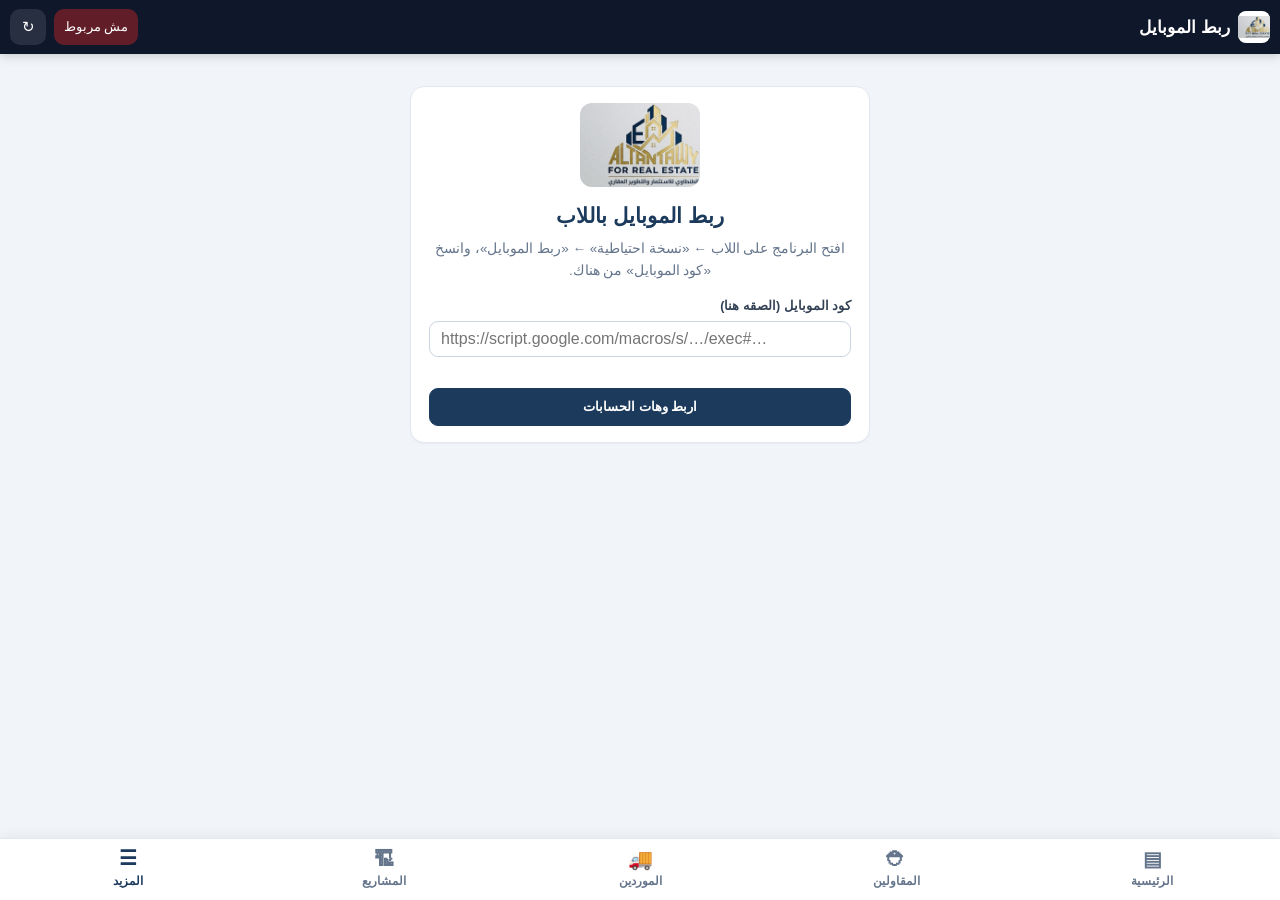
==== index.html @ 2adec04e "التقرير اليومي بيتبعت حتى لو برنامج الحسابات مقفول (تشغيل مخفي على اللاب) — الموبايل نفس الكود Co-Au" ====
<!DOCTYPE html>
<html lang="ar" dir="rtl">
<head>
<meta charset="utf-8">
<meta name="viewport" content="width=device-width, initial-scale=1, viewport-fit=cover">
<meta name="apple-mobile-web-app-capable" content="yes">
<meta name="mobile-web-app-capable" content="yes">
<meta name="apple-mobile-web-app-status-bar-style" content="black-translucent">
<meta name="apple-mobile-web-app-title" content="حسابات الطنطاوي">
<meta name="theme-color" content="#0F172A">
<link rel="manifest" href="manifest.json">
<link rel="apple-touch-icon" href="icon-180.png">
<link rel="icon" href="icon-192.png">
<title>حسابات الطنطاوي</title>
<style>
:root{
  --navy:#1B3A5C; --navy-2:#24507D; --gold:#C9A227; --gold-soft:#F5E9C0;
  --slate:#0F172A; --slate-2:#1E293B; --bg:#F1F5F9; --line:#E2E8F0;
  --ink:#0F172A; --mut:#64748B; --amber:#B45309; --amber-bg:#FEF3C7;
  --emer:#047857; --emer-bg:#D1FAE5; --blue:#1D4ED8; --blue-bg:#DBEAFE;
  --red:#B91C1C; --red-bg:#FEE2E2;
}
*{box-sizing:border-box}
html,body{margin:0;padding:0}
body{
  font-family:'Tajawal','Segoe UI',Tahoma,Arial,sans-serif;
  background:var(--bg); color:var(--ink); font-size:14px; line-height:1.6;
  -webkit-font-smoothing:antialiased;
}
button,input,select,textarea{font-family:inherit;font-size:inherit}
.num{direction:ltr; text-align:left; font-variant-numeric:tabular-nums; unicode-bidi:isolate}
.app{display:flex; min-height:100vh}

/* ---------- الشريط الجانبي ---------- */
.sidebar{background:var(--slate); color:#fff; width:250px; flex:0 0 250px; position:sticky; top:0; height:100vh; display:flex; flex-direction:column}
.side-head{display:flex; align-items:center; gap:11px; padding:16px 16px; border-bottom:1px solid var(--slate-2)}
.side-logo{width:46px;height:46px;object-fit:contain;background:#fff;border-radius:9px;padding:3px;flex:0 0 46px}
.side-name{font-weight:700;font-size:14.5px;line-height:1.3}
.side-sub{font-size:10.5px;color:#94A3B8}
.back-btn{display:none;align-items:center;gap:8px;margin:10px 12px 0;padding:8px 12px;border:1px solid #334155;
  background:var(--slate-2);color:#CBD5E1;border-radius:9px;cursor:pointer;font-family:inherit;font-size:13px;font-weight:600}
.back-btn:hover{background:#334155;color:#fff}
.nav{padding:10px 10px; overflow-y:auto; flex:1}
.nav a{display:flex;align-items:center;gap:10px;padding:9px 12px;margin-bottom:3px;color:#CBD5E1;text-decoration:none;border-radius:9px;font-size:13.5px;cursor:pointer;transition:.15s;border:none;background:none;width:100%;text-align:right}
.nav a:hover{background:var(--slate-2);color:#fff}
.nav a.on{background:var(--navy);color:#fff;font-weight:600;box-shadow:inset 3px 0 0 var(--gold)}
.nav .ico{width:19px;text-align:center;opacity:.9;font-size:15px}
.nav .badge{margin-inline-start:auto;background:#334155;color:#E2E8F0;border-radius:20px;padding:0 7px;font-size:11px;font-weight:600}
.side-foot{padding:10px 14px;border-top:1px solid var(--slate-2);font-size:11px;color:#64748B;display:flex;justify-content:space-between;align-items:center;gap:6px}
.dot{width:7px;height:7px;border-radius:50%;background:#22C55E;display:inline-block}

/* ---------- المحتوى ---------- */
.main{flex:1; min-width:0; padding:20px 24px 60px}
.topbar{display:flex;align-items:center;gap:12px;margin-bottom:18px;flex-wrap:wrap}
h1.page{font-size:22px;font-weight:800;color:var(--navy);margin:0}
.sub{color:var(--mut);font-size:12.5px;margin:2px 0 0}
.spacer{flex:1}

.btn{border:1px solid var(--line);background:#fff;color:var(--ink);border-radius:9px;padding:8px 14px;cursor:pointer;font-weight:600;font-size:13px;transition:.15s;display:inline-flex;align-items:center;gap:6px;white-space:nowrap}
.btn:hover{border-color:#CBD5E1;background:#F8FAFC}
.btn.gold{background:var(--gold);border-color:var(--gold);color:#3F2E00}
.btn.gold:hover{background:#B8931F}
.btn.navy{background:var(--navy);border-color:var(--navy);color:#fff}
.btn.navy:hover{background:#16304C}
.btn.ghost{background:transparent;border-color:transparent;color:var(--mut);padding:6px 9px}
.btn.ghost:hover{background:#E2E8F0;color:var(--ink)}
.btn.sm{padding:5px 10px;font-size:12px;border-radius:8px}
.btn.danger{color:var(--red);border-color:#FCA5A5}
.btn.danger:hover{background:var(--red-bg)}

.card{background:#fff;border:1px solid var(--line);border-radius:14px;box-shadow:0 1px 2px rgba(15,23,42,.04)}
.card.pad{padding:16px 18px}
.card-h{display:flex;align-items:center;gap:10px;padding:13px 18px;border-bottom:1px solid var(--line);flex-wrap:wrap}
.card-t{font-weight:700;color:var(--navy);font-size:14.5px}

.kpis{display:grid;grid-template-columns:repeat(auto-fit,minmax(210px,1fr));gap:14px;margin-bottom:18px}
.kpi{background:#fff;border:1px solid var(--line);border-radius:14px;padding:15px 17px;position:relative;overflow:hidden}
.kpi:after{content:"";position:absolute;inset-inline-start:0;top:0;bottom:0;width:4px;background:var(--gold)}
.kpi.amber:after{background:#D97706}.kpi.emer:after{background:#059669}.kpi.blue:after{background:#2563EB}.kpi.navy:after{background:var(--navy)}
.kpi .lbl{font-size:12px;color:var(--mut);font-weight:600;margin-bottom:4px}
.kpi .val{font-size:24px;font-weight:800;color:var(--navy);letter-spacing:-.4px}
.kpi .hint{font-size:11.5px;color:var(--mut);margin-top:3px}
.cur{font-size:13px;font-weight:600;color:var(--mut);margin-inline-start:3px}

table{width:100%;border-collapse:collapse}
thead th{background:var(--navy);color:#fff;padding:10px 12px;text-align:right;font-size:12.5px;font-weight:600;white-space:nowrap;position:sticky;top:0;z-index:2}
thead th.num{text-align:left}
tbody td{padding:9px 12px;border-top:1px solid var(--line);font-size:13px;vertical-align:middle}
tbody tr:nth-child(even){background:#F8FAFC}
tbody tr:hover{background:#F1F5F9}
tbody tr.clk{cursor:pointer}
.tbl-wrap{overflow:auto;border-radius:0 0 14px 14px;max-height:70vh}
tfoot td{padding:10px 12px;border-top:2px solid var(--navy);font-weight:800;background:#F8FAFC;font-size:13.5px}

.chip{display:inline-flex;align-items:center;gap:4px;border-radius:20px;padding:2px 10px;font-size:11.5px;font-weight:700;white-space:nowrap}
.chip.amber{background:var(--amber-bg);color:var(--amber)}
.chip.emer{background:var(--emer-bg);color:var(--emer)}
.chip.blue{background:var(--blue-bg);color:var(--blue)}
.chip.red{background:var(--red-bg);color:var(--red)}
.chip.gray{background:#F1F5F9;color:var(--mut)}
.chip.gold{background:var(--gold-soft);color:#7A5C00}

.search{position:relative;flex:0 0 300px;max-width:100%}
.search input{width:100%;border:1px solid var(--line);border-radius:10px;padding:9px 36px 9px 12px;background:#fff}
.search:before{content:"⌕";position:absolute;inset-inline-start:12px;top:6px;font-size:18px;color:var(--mut)}
input,select,textarea{border:1px solid #CBD5E1;border-radius:9px;padding:8px 11px;background:#fff;width:100%;outline:none;transition:.15s}
input:focus,select:focus,textarea:focus{border-color:var(--gold);box-shadow:0 0 0 3px rgba(201,162,39,.18)}
label{display:block;font-size:12.5px;font-weight:600;color:#334155;margin-bottom:5px}
.f{margin-bottom:13px}
.money{font-size:17px;font-weight:700;text-align:left;direction:ltr;padding:10px 12px}
.grid2{display:grid;grid-template-columns:1fr 1fr;gap:12px}
.grid3{display:grid;grid-template-columns:1fr 1fr 1fr;gap:12px}

/* ---------- كارت الطرف ---------- */
.party-head{display:flex;align-items:flex-start;gap:16px;flex-wrap:wrap;margin-bottom:16px}
.avatar{width:56px;height:56px;border-radius:14px;background:linear-gradient(135deg,var(--navy),var(--navy-2));color:#fff;display:flex;align-items:center;justify-content:center;font-size:21px;font-weight:800;flex:0 0 56px}
.accs{display:grid;grid-template-columns:repeat(auto-fill,minmax(255px,1fr));gap:12px;margin-bottom:18px}
.acc{background:#fff;border:1px solid var(--line);border-radius:13px;padding:13px 15px;cursor:pointer;transition:.15s;position:relative}
.acc:hover{border-color:var(--gold);box-shadow:0 3px 10px rgba(15,23,42,.07)}
.acc.on{border-color:var(--navy);box-shadow:0 0 0 2px rgba(27,58,92,.13)}
.acc .an{font-weight:700;color:var(--navy);font-size:13.5px;margin-bottom:3px}
.acc .am{font-size:11.5px;color:var(--mut);margin-bottom:9px}
.acc .row{display:flex;justify-content:space-between;font-size:12px;margin-bottom:2px}
.acc .row b{font-weight:700}
.bar{height:6px;background:#E2E8F0;border-radius:4px;overflow:hidden;margin-top:9px}
.bar>i{display:block;height:100%;background:linear-gradient(90deg,var(--gold),#E0BC4A)}
.bar.done>i{background:linear-gradient(90deg,#059669,#34D399)}
.bar.prog>i{background:linear-gradient(90deg,#1D4ED8,#60A5FA)}
.bar.over>i{background:linear-gradient(90deg,#DC2626,#F87171)}

.tabs{display:flex;gap:4px;border-bottom:2px solid var(--line);margin-bottom:14px;flex-wrap:wrap}
.tabs button{border:none;background:none;padding:9px 15px;cursor:pointer;font-weight:600;font-size:13px;color:var(--mut);border-bottom:3px solid transparent;margin-bottom:-2px;border-radius:8px 8px 0 0}
.tabs button:hover{background:#F1F5F9;color:var(--ink)}
.tabs button.on{color:var(--navy);border-bottom-color:var(--gold);background:#fff}

.empty{text-align:center;padding:44px 20px;color:var(--mut)}
.empty .big{font-size:36px;opacity:.35;margin-bottom:8px}

/* ---------- المودال ---------- */
.ov{position:fixed;inset:0;background:rgba(15,23,42,.55);display:flex;align-items:flex-start;justify-content:center;padding:36px 16px;z-index:80;overflow-y:auto;backdrop-filter:blur(2px)}
.modal{background:#fff;border-radius:16px;width:100%;max-width:560px;box-shadow:0 22px 50px rgba(0,0,0,.28);animation:pop .16s ease-out}
.modal.wide{max-width:880px}
@keyframes pop{from{transform:translateY(-10px);opacity:0}to{transform:none;opacity:1}}
.modal-h{display:flex;align-items:center;gap:10px;padding:15px 20px;border-bottom:2px solid var(--gold)}
.modal-h .t{font-weight:800;color:var(--navy);font-size:16px;flex:1}
.modal-b{padding:18px 20px;max-height:66vh;overflow-y:auto}
.modal-f{display:flex;gap:9px;justify-content:flex-start;padding:13px 20px;border-top:1px solid var(--line);background:#F8FAFC;border-radius:0 0 16px 16px}
.x{border:none;background:#F1F5F9;width:30px;height:30px;border-radius:8px;cursor:pointer;font-size:16px;color:var(--mut);line-height:1}
.x:hover{background:#E2E8F0;color:var(--ink)}

.calc-box{background:#F8FAFC;border:1px dashed #CBD5E1;border-radius:10px;padding:11px 14px;margin-top:10px;font-size:13px}
.calc-box .ln{display:flex;justify-content:space-between;padding:3px 0}
.calc-box .ln.tot{border-top:1px solid #CBD5E1;margin-top:5px;padding-top:7px;font-weight:800;color:var(--navy);font-size:15px}

.toast{position:fixed;bottom:22px;inset-inline-start:22px;background:var(--slate);color:#fff;padding:11px 18px;border-radius:11px;box-shadow:0 8px 24px rgba(0,0,0,.28);z-index:99;font-size:13.5px;font-weight:600;display:flex;align-items:center;gap:9px;animation:pop .18s}
.toast.ok{background:#065F46}.toast.err{background:#991B1B}

.note{background:#FFFBEB;border:1px solid #FDE68A;border-radius:10px;padding:9px 13px;font-size:12.5px;color:#78350F;margin-bottom:12px}
.hint-k{font-size:11.5px;color:var(--mut);margin-top:4px}
kbd{background:#F1F5F9;border:1px solid #CBD5E1;border-bottom-width:2px;border-radius:5px;padding:1px 5px;font-size:11px;font-family:inherit;color:#334155}


/* ---------- إضافات ---------- */
.nav .badge.red{background:#B91C1C;color:#fff}
.kpi.gold:after{background:var(--gold)}
.alert{display:flex;gap:9px;align-items:flex-start;padding:8px 11px;border-radius:9px;margin-bottom:5px;cursor:pointer;font-size:13px;border-inline-start:3px solid transparent;transition:.15s}
.alert:hover{background:#F1F5F9}
.alert.red{background:#FEF2F2;border-color:#DC2626;color:#7F1D1D}
.alert.amber{background:#FFFBEB;border-color:#D97706;color:#78350F}
.alert.blue{background:#EFF6FF;border-color:#2563EB;color:#1E3A8A}
.mini-l{font-size:11.5px;color:var(--mut);font-weight:600}
.mini-v{font-size:18px;font-weight:800}
.res{display:flex;gap:10px;align-items:center;padding:9px 11px;border-radius:9px;cursor:pointer;border:1px solid transparent}
.res:hover,.res.on{background:#F1F5F9;border-color:var(--line)}
.res .t{flex:1;min-width:0}
.res .t b{display:block;color:var(--navy)}
.res .t span{font-size:11.5px;color:var(--mut)}



/* ---------- شاشة القفل ---------- */
.lock{position:fixed;inset:0;background:linear-gradient(135deg,#0F172A,#1B3A5C);display:flex;align-items:center;justify-content:center;z-index:200;padding:20px}
.lock-box{background:#fff;border-radius:18px;padding:34px 38px;width:100%;max-width:380px;text-align:center;box-shadow:0 20px 50px rgba(0,0,0,.4)}
.lock-box img{width:84px;margin-bottom:14px}
.lock-box h2{margin:0 0 4px;font-size:18px;color:var(--navy)}
.lock-box p{margin:0 0 18px;font-size:12.5px;color:var(--mut)}
.lock-box input{text-align:center;font-size:18px;letter-spacing:3px;padding:11px}
.lock-err{color:var(--red);font-size:12.5px;margin-top:9px;min-height:18px;font-weight:600}
.crash{position:fixed;inset-inline:16px;bottom:16px;background:#7F1D1D;color:#fff;border-radius:12px;padding:13px 17px;z-index:150;font-size:13px;box-shadow:0 8px 24px rgba(0,0,0,.3)}
.crash button{margin-inline-start:10px;background:#fff;color:#7F1D1D;border:none;border-radius:8px;padding:5px 13px;font-weight:700;cursor:pointer;font-family:inherit}
.proj-card{background:#fff;border:1px solid var(--line);border-radius:14px;padding:15px 17px}
.proj-card .h{display:flex;align-items:center;gap:9px;margin-bottom:11px}
.proj-card .h b{font-size:15px;color:var(--navy)}
.proj-row{display:flex;justify-content:space-between;font-size:12.5px;padding:3px 0;border-bottom:1px dashed #E2E8F0}
.proj-row:last-child{border:none}


/* ---------- التحديد المتعدد وقائمة الزر الأيمن ---------- */
tbody tr.selrow,tbody tr.selrow:nth-child(even){background:#DBEAFE !important}
tbody tr.selrow td{border-top-color:#93C5FD}
tbody tr.selrow td:first-child{box-shadow:inset 3px 0 0 #1D4ED8 !important}
tbody tr.selectable{cursor:default;user-select:none}
.selbar{position:sticky;top:62px;z-index:19;display:flex;align-items:center;gap:12px;flex-wrap:wrap;
  background:#1D4ED8;color:#fff;padding:9px 18px;font-size:13px;font-weight:600;
  box-shadow:0 2px 8px rgba(29,78,216,.25)}
.selbar b{font-size:15px}
.selbar .btn{background:rgba(255,255,255,.15);border-color:rgba(255,255,255,.3);color:#fff}
.selbar .btn:hover{background:rgba(255,255,255,.28)}
.selbar .btn.danger{background:#fff;color:#B91C1C;border-color:#fff}
.ctx{position:fixed;z-index:300;background:#fff;border:1px solid var(--line);border-radius:11px;
  box-shadow:0 12px 34px rgba(15,23,42,.22);padding:5px;min-width:230px;overflow:hidden}
.ctx .ctx-h{padding:7px 12px;font-size:11.5px;color:var(--mut);font-weight:700;border-bottom:1px solid var(--line);margin-bottom:4px}
.ctx button{display:flex;align-items:center;gap:9px;width:100%;border:none;background:none;text-align:right;
  padding:8px 12px;border-radius:8px;cursor:pointer;font-family:inherit;font-size:13px;color:var(--ink)}
.ctx button:hover{background:#F1F5F9}
.ctx button.danger{color:var(--red)}
.ctx button.danger:hover{background:var(--red-bg)}
.ctx button:disabled{opacity:.35;cursor:default}
.ctx button:disabled:hover{background:none}
.ctx .sep{height:1px;background:var(--line);margin:4px 0}
.ctx .k{margin-inline-start:auto;font-size:11px;color:var(--mut)}

/* ---------- تمييز السداد ---------- */
.chip.pay{background:#047857;color:#fff;font-weight:800;letter-spacing:.3px;padding:2px 11px;box-shadow:0 1px 2px rgba(4,120,87,.3)}
.chip.pay:before{content:"●";font-size:8px;margin-inline-end:2px;opacity:.8}
.chip.adv{background:#B45309;color:#fff;font-weight:800;padding:2px 11px}
.chip.late{background:#1D4ED8;color:#fff;font-weight:800;padding:2px 11px}
.chip.nodate{background:#F1F5F9;color:#94A3B8;font-weight:600;border:1px dashed #CBD5E1}
tbody tr.payrow,tbody tr.payrow:nth-child(even){background:#F0FDF4}
tbody tr.inrow,tbody tr.inrow:nth-child(even){background:#ECFDF5}
tbody tr.inrow td:first-child{box-shadow:inset 3px 0 0 #059669}
tbody tr.payrow:hover{background:#DCFCE7}
tbody tr.payrow td{border-top-color:#BBF7D0}
tbody tr.payrow td:first-child{box-shadow:inset 3px 0 0 #047857}
tbody tr.payrow .paid-cell{color:#047857;font-weight:800;font-size:13.5px}
tbody tr.basisrow,tbody tr.basisrow:nth-child(even){background:#FAFAF9}
tbody tr.basisrow td:first-child{box-shadow:inset 3px 0 0 var(--gold)}
tbody tr.adjrow,tbody tr.adjrow:nth-child(even){background:#EFF6FF;font-style:italic}


/* شريط آخر الحركات فوق الدفتر */
.last-bar{display:flex;gap:0;align-items:stretch;flex-wrap:wrap;background:#F8FAFC;border-bottom:1px solid var(--line);padding:0 8px}
.last-cell{padding:10px 14px;border-inline-end:1px solid var(--line);min-width:160px}
.last-cell:last-of-type{border-inline-end:none}
.last-cell.paid{background:#F0FDF4}
.last-l{font-size:11px;color:var(--mut);font-weight:700;margin-bottom:2px}
.last-v{font-size:13.5px;color:var(--ink)}
.last-d{font-size:11px;color:var(--mut);margin-top:2px}

/* شريط الإجمالي الثابت فوق */
.acc-sticky{position:sticky;top:0;z-index:20;background:#F8FAFC;border-bottom:1px solid var(--line);
  box-shadow:0 2px 8px rgba(15,23,42,.06)}

/* الاستيراد */
.imp-tabs{display:flex;gap:4px;margin-bottom:12px}
.imp-tabs button{flex:1;border:1px solid var(--line);background:#fff;border-radius:9px;padding:9px;cursor:pointer;font-weight:600;font-size:13px}
.imp-tabs button.on{background:var(--navy);color:#fff;border-color:var(--navy)}
#impPaste{font-family:monospace;font-size:12px;direction:ltr;text-align:left;min-height:150px}
.imp-prev{max-height:250px;overflow:auto;border:1px solid var(--line);border-radius:10px;margin-top:10px}
.imp-prev table{font-size:12px}
.imp-prev td,.imp-prev th{padding:5px 8px}
.map-row{display:grid;grid-template-columns:1fr 1fr;gap:8px;align-items:center;margin-bottom:6px;font-size:12.5px}

/* ---------- سند الصرف ---------- */
.voucher{border:2px solid var(--navy);border-radius:10px;padding:16px 18px}
.v-tbl{margin-bottom:12px}
.v-tbl td{border:1px solid var(--line);padding:8px 11px;font-size:13.5px}
.v-l{width:105px;background:#F8FAFC;font-weight:700;color:var(--navy);white-space:nowrap}
.v-amt{display:inline-block;background:var(--gold-soft);border:1px solid var(--gold);border-radius:7px;padding:3px 14px;font-size:20px;font-weight:800;color:#3F2E00}
.v-bal{display:flex;justify-content:space-between;gap:12px;flex-wrap:wrap;background:#F8FAFC;border:1px solid var(--line);border-radius:8px;padding:8px 13px;font-size:12.5px;color:#334155}
.cutline{border-top:2px dashed #94A3B8;margin-top:22px;padding-top:6px;text-align:center;font-size:10.5px;color:#94A3B8}

/* ---------- الطباعة ---------- */
.letterhead{display:flex;align-items:center;gap:16px;border-bottom:2px solid var(--gold);padding-bottom:14px;margin-bottom:20px}
.lh-logo{width:88px;height:auto;object-fit:contain}
.lh-ar{font-weight:800;font-size:18px;color:var(--navy);line-height:1.35}
.lh-en{font-size:10px;color:#94A3B8;letter-spacing:.04em;margin-top:3px}
.doc-title{display:flex;justify-content:space-between;align-items:center;background:var(--navy);color:#fff;border-radius:8px;padding:10px 16px;margin-bottom:18px;font-weight:700}
.doc-ref{font-size:11px;opacity:.85;font-weight:400}
.sign-row{display:grid;grid-template-columns:1fr 1fr;gap:34px;margin-top:46px;break-inside:avoid}
.sign-line{border-top:1px solid #94A3B8;padding-top:8px;color:#64748B;font-size:13px;text-align:center}
.doc-footer{text-align:center;font-size:10.5px;color:#94A3B8;margin-top:26px}
/* ===== مقاسات الطباعة — جداول البيانات في كل التقارير (#printArea table.pt) =====
   pt = جدول بيانات (ليه عناوين أعمدة). السندات والمستخلصات (جداول من غير عناوين) فاضلة بمقاسها. */
#printArea table.pt{width:100%;max-width:100%;border-collapse:collapse;font-size:10.5px}
#printArea table.pt thead th{position:static;padding:5px 6px;font-size:10px;line-height:1.35;white-space:normal;vertical-align:bottom}
#printArea table.pt tbody td{padding:4px 6px;font-size:10.5px;line-height:1.45;vertical-align:top}
#printArea table.pt tfoot td{padding:5px 6px;font-size:11px}
#printArea table.pt td,#printArea table.pt th{overflow-wrap:break-word}
#printArea .num,#printArea td.dt{white-space:nowrap}
#printArea table.pt .chip{font-size:9.5px;padding:1px 7px}
#printArea table.pt tbody tr.payrow .paid-cell{font-size:11px}
/* التوقيعات والسطر الأخير مايتفصلوش لوحدهم في صفحة فاضية */
#printArea .sign-row,#printArea .keepnext{break-after:avoid}
#printArea .doc-footer{break-before:avoid}
/* لو الجدول لسه أعرض من الورقة — البرنامج بيزوّد الدرجة لوحده (fitPrint) */
#printArea table.pf1 thead th{font-size:9.5px;padding:4px 4px}
#printArea table.pf1 tbody td,#printArea table.pf1 tfoot td{font-size:9.5px;padding:3px 4px}
#printArea table.pf2 thead th{font-size:8.5px;padding:3px 3px}
#printArea table.pf2 tbody td,#printArea table.pf2 tfoot td{font-size:8.5px;padding:3px 3px}
#printArea table.pf2 .chip{font-size:8px;padding:0 5px}
#printArea table.pf3 thead th{font-size:7.5px;padding:2px 2px}
#printArea table.pf3 tbody td,#printArea table.pf3 tfoot td{font-size:7.5px;padding:2px 2px}
#printArea table.pf3 .chip{font-size:7px;padding:0 4px}
#printArea table.pf4 .num,#printArea table.pf4 td.dt{white-space:normal}
/* القاعدة: كل مشروع لوحده — عنوان المشروع وإجماليه جوه الجداول */
tr.projhead td{background:#EEF2F7;color:var(--navy);font-weight:800;font-size:13px;border-top:2px solid var(--gold);padding-top:9px;padding-bottom:9px}
tr.projhead td .pc{font-weight:500;font-size:11.5px;color:var(--mut);margin-inline-start:8px}
tr.projsub td{background:#F8FAFC;font-weight:800;border-top:1px solid #94A3B8;color:var(--navy)}
tr.projsub td:first-child{color:var(--mut);font-weight:700}
tfoot tr.projgrand td{background:#FFFBEB;border-top:3px double var(--navy);font-size:14px}
.projsum td.pn{font-weight:800;color:var(--navy)}
@media print{tr.projhead td,tr.projsub td,tfoot tr.projgrand td{-webkit-print-color-adjust:exact;print-color-adjust:exact}}
@keyframes flashrow{0%,45%{background:#FDE68A}100%{background:transparent}}
tr.flashrow td{animation:flashrow 2.4s ease-out}
#acHint{position:fixed;z-index:120;background:var(--slate);color:#E2E8F0;border-radius:8px;padding:4px 10px;font-size:12.5px;
  box-shadow:0 6px 18px rgba(15,23,42,.28);white-space:nowrap;overflow:hidden;text-overflow:ellipsis;cursor:pointer;direction:rtl;line-height:1.7}
#acHint kbd{background:#334155;border-color:#475569;color:#fff;margin-inline-end:6px;font-size:10.5px}
#acHint .t{opacity:.75}
#acHint b{color:#F5D77A;font-weight:700}
#acHint[hidden]{display:none}
@media print{#acHint{display:none !important}}
/* صفحة الطرف على اللاب: الجزء اللي فوق ثابت والسكرول في الدفتر بس */
.pin-name{display:none}
@media (min-width:901px){
  body.party-pin #view > .topbar{position:sticky;top:0;z-index:32;background:var(--bg);margin:-20px -24px 12px;padding:10px 24px;
    box-shadow:0 1px 0 var(--line)}
  body.party-pin.pin-scrolled #view > .topbar{box-shadow:0 4px 12px rgba(15,23,42,.10)}
  body.party-pin.pin-scrolled .pin-name{display:inline-flex;align-items:center;gap:8px;font-size:15px;color:var(--navy);margin-inline-start:6px}
  .pin-bal{font-size:12.5px;font-weight:700;color:var(--mut);background:#fff;border:1px solid var(--line);border-radius:20px;padding:1px 10px}
  body.party-pin #view > .accs{position:sticky;top:var(--pinA,56px);z-index:31;background:var(--bg);display:flex;flex-wrap:nowrap;
    overflow-x:auto;gap:10px;padding:4px 2px 10px;margin:0;scrollbar-width:thin}
  body.party-pin #view > .accs > .acc{flex:0 0 235px;padding:8px 12px}
  body.party-pin #view > .accs > .acc .an{font-size:13px;margin-bottom:1px;white-space:nowrap;overflow:hidden;text-overflow:ellipsis}
  body.party-pin #view > .accs > .acc .am{margin-bottom:3px;font-size:11px;white-space:nowrap;overflow:hidden;text-overflow:ellipsis}
  body.party-pin #view > .accs > .acc .row:not(.rrem){display:none}
  body.party-pin #view > .accs > .acc .bar{margin-top:5px;height:4px}
  body.party-pin.pin-scrolled #view > .accs{box-shadow:0 6px 10px -8px rgba(15,23,42,.25)}
  body.party-pin .pin-cardh{position:sticky;top:var(--pinB,180px);z-index:30;background:#fff;border-radius:14px 14px 0 0;
    flex-wrap:nowrap;overflow-x:auto;padding:8px 14px;gap:6px;scrollbar-width:thin}
  body.party-pin .pin-cardh > *{flex:none}
  body.party-pin .pin-cardh .btn.sm{padding:4px 9px;font-size:11.5px}
  body.party-pin .pin-cardh .card-t{white-space:nowrap}
  body.party-pin.pin-scrolled .pin-cardh{border-radius:0;box-shadow:0 1px 0 var(--line)}
  body.party-pin .acc-sticky{top:var(--pinC,240px);z-index:29;padding:7px 18px !important;gap:18px !important}
  body.party-pin .acc-sticky .mini-v{font-size:16px}
  body.party-pin .acc-sticky .mini-l{font-size:11px}
  body.party-pin .selbar{top:var(--pinC,240px);z-index:29}
  body.party-pin .tbl-wrap.ldg{max-height:none;overflow:visible}
  body.party-pin .tbl-wrap.ldg thead th{top:var(--pinD,300px);z-index:28}
  body.party-pin #view .tbl-wrap.ldg tbody tr{scroll-margin-top:calc(var(--pinE,340px) + 8px);scroll-margin-bottom:12px}
}
#printArea{display:none}
/* وضع الطباعة: بنخفي البرنامج ونظهر الورقة بنفسنا — مش مستنيين المتصفح يفعّل ستايل الطباعة.
   ده اللي بيخلي حفظ PDF في نسخة الويندوز يطلع التقرير مش شاشة البرنامج. */
body.printing .app{display:none !important}
body.printing #printArea{display:block !important;padding:0;background:#fff}
body.printing{background:#fff}
body.printing #modalRoot,body.printing #ctxRoot,body.printing #toastRoot,body.printing .no-print{display:none !important}
@page{size:A4;margin:13mm}
@media print{
  .no-print{display:none !important}
  body{background:#fff}
  .app{display:none !important}
  #printArea{display:block !important;padding:0}
  thead th{background:var(--navy) !important;-webkit-print-color-adjust:exact;print-color-adjust:exact}
  tbody tr:nth-child(even){background:#F8FAFC !important;-webkit-print-color-adjust:exact;print-color-adjust:exact}
  .doc-title,.chip,.kpi:after,.v-amt,.v-l,.voucher,tr.payrow,tr.payrow td,.chip.pay{-webkit-print-color-adjust:exact;print-color-adjust:exact}
  tbody tr.payrow,tbody tr.payrow td{background:#F0FDF4 !important}
  .acc-sticky{position:static !important;box-shadow:none !important}
  tr,.avoid-break{break-inside:avoid}
  thead{display:table-header-group}
  tfoot{display:table-row-group}
  table{break-before:auto}
  h1,h2,h3,.doc-title{break-after:avoid}
  .tbl-wrap{max-height:none;overflow:visible}
}
@media(max-width:900px){
  .app{flex-direction:column}
  .sidebar{width:100%;flex:none;height:auto;position:static}
  .nav{display:flex;flex-wrap:wrap;gap:4px}
  .nav a{width:auto}
  .main{padding:16px 14px 50px}
  .grid2,.grid3{grid-template-columns:1fr}
}
/* ================= نسخة الموبايل — الشكل ================= */
:root{ --tabh:62px; --barh:54px; --safeT:env(safe-area-inset-top,0px); --safeB:env(safe-area-inset-bottom,0px) }
html,body{background:var(--bg);-webkit-text-size-adjust:100%;overscroll-behavior-y:none}
body{padding-top:calc(var(--barh) + var(--safeT));padding-bottom:calc(var(--tabh) + var(--safeB))}
.app{display:block;min-height:auto}
.sidebar{display:none !important}
.main{padding:12px 12px 24px !important}
input,select,textarea{font-size:16px !important}          /* آيفون بيعمل زووم لو الخط أصغر من 16 */
.btn{min-height:38px}
.mob-hide{display:none !important}

/* الشريط اللي فوق */
.mbar{position:fixed;top:0;inset-inline:0;z-index:60;background:var(--slate);color:#fff;
  padding:var(--safeT) 10px 0;height:calc(var(--barh) + var(--safeT));display:flex;align-items:center;gap:8px;
  box-shadow:0 2px 10px rgba(0,0,0,.18)}
.mbar .mt{flex:1;min-width:0;font-weight:800;font-size:16.5px;white-space:nowrap;overflow:hidden;text-overflow:ellipsis}
.mbar button{background:rgba(255,255,255,.1);border:0;color:#fff;border-radius:10px;height:36px;min-width:36px;padding:0 10px;font:inherit;font-size:15px}
.mbar img{width:32px;height:32px;border-radius:8px;background:#fff;object-fit:contain}
.mpill{font-size:12.5px !important;font-weight:700}
.mpill.ok{background:rgba(16,185,129,.22) !important}
.mpill.wait{background:rgba(201,162,39,.35) !important}
.mpill.err{background:rgba(220,38,38,.4) !important}

/* التبويب اللي تحت */
.mtabs{position:fixed;bottom:0;inset-inline:0;z-index:60;background:#fff;border-top:1px solid var(--line);
  display:flex;height:calc(var(--tabh) + var(--safeB));padding-bottom:var(--safeB);box-shadow:0 -2px 12px rgba(15,23,42,.06)}
.mtabs a{flex:1;display:flex;flex-direction:column;align-items:center;justify-content:center;gap:3px;color:var(--mut);
  font-size:11.5px;font-weight:700;text-decoration:none;-webkit-tap-highlight-color:transparent}
.mtabs a .i{font-size:20px;line-height:1}
.mtabs a.on{color:var(--navy)}
.mtabs a.on .i{transform:translateY(-1px)}

/* درج «المزيد» */
.mdrawer{position:fixed;inset:0;z-index:80;background:rgba(15,23,42,.5);display:flex;align-items:flex-end}
.mdrawer .sh{background:#fff;width:100%;border-radius:18px 18px 0 0;max-height:82vh;overflow:auto;padding:8px 12px calc(14px + var(--safeB))}
.mdrawer .grab{width:44px;height:5px;border-radius:3px;background:#CBD5E1;margin:4px auto 10px}
.mdrawer h4{margin:10px 4px 6px;font-size:12.5px;color:var(--mut)}
.mdrawer .g{display:grid;grid-template-columns:repeat(3,1fr);gap:8px}
.mdrawer .g a{display:flex;flex-direction:column;align-items:center;gap:6px;padding:12px 4px;border:1px solid var(--line);
  border-radius:12px;font-size:12.5px;font-weight:700;color:var(--ink);text-align:center;text-decoration:none;background:#F8FAFC}
.mdrawer .g a .i{font-size:22px}

/* النوافذ: تطلع من تحت وتاخد العرض كله */
.ov{align-items:flex-end !important;padding:0 !important}
.modal,.modal.wide{max-width:none !important;width:100% !important;border-radius:18px 18px 0 0 !important;
  max-height:92vh;display:flex;flex-direction:column;margin:0 !important}
.modal-b{overflow:auto;-webkit-overflow-scrolling:touch}
.modal-f{padding-bottom:calc(12px + var(--safeB)) !important;flex-wrap:wrap}
.main .grid2,.main .grid3{grid-template-columns:minmax(0,1fr) !important;gap:12px}
.modal .grid2,.modal .grid3{grid-template-columns:minmax(0,1fr) minmax(0,1fr) !important;gap:10px}
.main > *{max-width:100%}
.tbl-wrap:not(:has(table.mcards)){overflow-x:auto !important}
.toast{bottom:calc(var(--tabh) + var(--safeB) + 12px) !important;max-width:calc(100vw - 24px)}
.kpis{grid-template-columns:1fr 1fr !important;gap:10px}
.kpi .val{font-size:18px !important}

/* الجداول العريضة بتتحول لكروت */
table.mcards thead{display:none}
table.mcards,table.mcards tbody,table.mcards tfoot{display:block;width:100%}
table.mcards tr{display:block;background:#fff;border:1px solid var(--line);border-radius:12px;margin:0 0 8px;padding:6px 10px}
table.mcards td{display:flex;justify-content:space-between;align-items:center;gap:10px;border:0 !important;padding:5px 0 !important;
  text-align:start !important;min-height:0;white-space:normal !important}
table.mcards td:empty{display:none}
table.mcards td[data-label]::before{content:attr(data-label);color:var(--mut);font-size:12px;font-weight:600;flex:0 0 auto;max-width:45%}
table.mcards td:first-child{font-weight:800;font-size:14.5px}
table.mcards td:first-child::before{display:none}
table.mcards tfoot tr{background:#F8FAFC;border-color:#CBD5E1}
.tbl-wrap{max-height:none !important;overflow:visible !important}
.tbl-wrap:has(table.mcards){background:transparent;border:0}
.card:has(> .tbl-wrap > table.mcards){background:transparent;border:0;box-shadow:none}

/* سداد لسه على الموبايل */
tr.mob-pending,table.mcards tr.mob-pending{background:#FFFBEB !important;border-color:#FCD34D !important}
tr.mob-pending td:first-child::after{content:' ⏳';font-size:12px}
.mban{background:#FFFBEB;border:1px solid #FCD34D;color:#78350F;border-radius:12px;padding:10px 12px;margin:0 0 12px;font-size:13.5px;font-weight:600}
.mban.err{background:#FEF2F2;border-color:#FCA5A5;color:#7F1D1D}
.mban button{margin-inline-start:8px}

/* شاشة الربط والمزامنة */
.msync .row{display:flex;justify-content:space-between;gap:10px;padding:9px 0;border-bottom:1px solid var(--line);font-size:14px}
.msync .row:last-child{border-bottom:0}
.msync .row b{font-weight:800}
.msetup{max-width:460px;margin:20px auto}
.msetup img{display:block;width:120px;margin:0 auto 12px;border-radius:12px}

/* الطباعة: من غير الشريطين */
@media print{ .mbar,.mtabs,.mdrawer{display:none !important} body{padding:0 !important} }

</style>
</head>
<body>
<div class="app">
  <aside class="sidebar no-print">
    <div class="side-head">
      <img class="side-logo" id="sideLogo" alt="شعار الشركة">
      <div>
        <div class="side-name">شركة الطنطاوي</div>
        <div class="side-sub">للاستثمار العقاري والمقاولات</div>
      </div>
    </div>
    <button id="backBtn" class="back-btn" onclick="goBackNav()" title="رجوع للشاشة اللي قبلها — زرار الماوس أو Alt+←">
      <span style="font-size:16px">→</span><span>رجوع</span></button>
    <nav class="nav" id="nav"></nav>
    <div class="side-foot">
      <span><span class="dot"></span> <span id="saveState">محفوظ</span></span>
      <button class="btn sm" style="padding:3px 9px;font-size:11px" onclick="manualSave()" title="Ctrl+S">حفظ الآن</button>
    </div>
    <div class="side-foot" style="border-top:none;padding-top:0">
      <span id="autoState">النسخة التلقائية كل 5 دقائق</span><span id="storeMode"></span>
    </div>
  </aside>
  <main class="main" id="view"></main>
</div>
<div id="modalRoot"></div>
<div id="toastRoot"></div>
<div id="printArea"></div>
<div id="lockRoot"></div>
<div id="crashRoot"></div>
<div id="ctxRoot"></div>
<script>
/* ================= نسخة الموبايل — التخزين على التليفون =================
   الملف ده بيتحط قبل كود البرنامج الأصلي. بيعمل حاجتين:
   ١. تخزين على التليفون (IndexedDB) بدل ملف data.json بتاع اللاب.
   ٢. البرنامج الأصلي بيقرا البيانات من هنا كأنها «تخزين دائم» عادي.

   اللي متخزن على التليفون:
   - base   : آخر نسخة جت من اللاب (زي ما هي بالظبط)
   - outbox : السدادات اللي اتسجلت على الموبايل ولسه اللاب مأكدش إنه دخّلها
   - cfg    : رابط الربط وكود الربط
   والبيانات اللي بتتعرض = base + outbox فوقها. */
window.MOBILE = true;

const IDB = {
  _db: null,
  open() {
    if (this._db) return Promise.resolve(this._db);
    return new Promise((res, rej) => {
      const r = indexedDB.open('tantawy-mobile', 1);
      r.onupgradeneeded = () => r.result.createObjectStore('kv');
      r.onsuccess = () => { this._db = r.result; res(r.result); };
      r.onerror = () => rej(r.error);
    });
  },
  async get(k) {
    const db = await this.open();
    return new Promise((res, rej) => {
      const q = db.transaction('kv').objectStore('kv').get(k);
      q.onsuccess = () => res(q.result === undefined ? null : q.result);
      q.onerror = () => rej(q.error);
    });
  },
  async set(k, v) {
    const db = await this.open();
    return new Promise((res, rej) => {
      const tx = db.transaction('kv', 'readwrite');
      tx.objectStore('kv').put(v, k);
      tx.oncomplete = () => res(true);
      tx.onerror = () => rej(tx.error);
    });
  }
};

/* دمج السدادات اللي على الموبايل فوق نسخة اللاب — من غير ما نلمس أي حاجة تانية.
   لو السداد موجود في نسخة اللاب بنفس الرقم، النسخة اللي على الموبايل هي اللي بتتعرض
   (لأنها ممكن تكون اتعدلت بعد ما اتبعتت). */
/* الحركة نوعين: سداد (kind 'pay' — e.pay) أو بند (kind 'item' — e.item) */
function mobCompose(baseStr, outbox) {
  const d = JSON.parse(baseStr);
  const parties = d.parties || [];
  (outbox || []).forEach(e => {
    e.orphan = false;
    const isItem = e.kind === 'item', key = isItem ? 'items' : 'payments';
    let at = null;                                    // البند بيفضل في مكانه في الدفتر لو اتعدل
    parties.forEach(p => (p.accounts || []).forEach(a => {
      const arr = a[key] || [];
      const i = arr.findIndex(y => y.id === e.id);
      if (i > -1) { if (a.id === e.aid) at = i; arr.splice(i, 1); }
      a[key] = arr;
    }));
    if (e.del) return;
    const p = parties.find(x => x.id === e.pid);
    const a = p && (p.accounts || []).find(x => x.id === e.aid);
    if (!a) { e.orphan = true; return; }
    const row = JSON.parse(JSON.stringify(isItem ? e.item : e.pay));
    if (isItem && at !== null) a.items.splice(at, 0, row); else a[key].push(row);
  });
  return JSON.stringify(d);
}

/* البرنامج الأصلي بيدوّر على window.storage — بنديله واحد شغال على IndexedDB.
   الحفظ نفسه (save) بيتعمل من mob_post.js، فهنا بنقرا بس. */
window.storage = {
  async list() { await IDB.open(); return []; },
  async get(k) {
    if (k !== 'tantawy_accounts_v1') return null;
    const base = await IDB.get('base');
    if (!base) return null;
    const outbox = (await IDB.get('outbox')) || [];
    return { value: mobCompose(base, outbox) };
  },
  async set(k, v) { return true; }   // مفيش كتابة مباشرة — كله بيعدّي على mobSave
};

</script>
<script>
const LOGO="[data-uri]";
const SEED={"company":"شركة الطنطاوي للاستثمار العقاري والمقاولات العامة","parties":[{"type":"contractor","name":"احمد اشرف حفار","trade":"حفر وردم","phone":"","note":"","accounts":[{"name":"حفر O.4","project":"R12-O.4","mode":"lump","agreed":1640000,"items":[],"payments":[{"date":"2025-08-24","amount":10000.0,"method":"انستاباي","note":"تحت حساب حفر O4","id":"p1a1y1"},{"date":"2025-09-02","amount":20000.0,"method":"انستاباي","note":"تحت حساب حفر O4","id":"p1a1y2"},{"date":"2025-09-08","amount":30000.0,"method":"انستاباي","note":"تحت حساب حفر O4","id":"p1a1y3"},{"date":"2025-09-22","amount":40000.0,"method":"انستاباي","note":"تحت حساب حفر O4","id":"p1a1y4"},{"date":"2025-12-10","amount":20000.0,"method":"كاش","note":"تحت حساب حفر O4","id":"p1a1y5"},{"date":"2025-10-22","amount":10000.0,"method":"انستاباي","note":"تحت حساب حفر O4","id":"p1a1y6"},{"date":"2025-10-23","amount":20000.0,"method":"انستاباي","note":"تحت حساب حفر O4","id":"p1a1y7"},{"date":"2025-10-24","amount":10000.0,"method":"نقدي باليد","note":"تحت حساب حفر O4","id":"p1a1y8"},{"date":"2025-10-27","amount":10000.0,"method":"انستاباي","note":"تحت حساب حفر O4","id":"p1a1y9"},{"date":"2025-10-29","amount":10000.0,"method":"انستاباي","note":"تحت حساب حفر O4","id":"p1a1y10"},{"date":"2025-11-09","amount":20000.0,"method":"تحويل بنكي","note":"تحت حساب حفر O4","id":"p1a1y11"},{"date":"2025-11-10","amount":150000.0,"method":"تحويل بنكي","note":"تحت حساب حفر O4","id":"p1a1y12"},{"date":"2026-11-15","amount":50000.0,"method":"تحويل بنكي","note":"تحت حساب حفر O4","id":"p1a1y13"},{"date":"2025-11-26","amount":100000.0,"method":"نقدي باليد لاحمد طة","note":"تحت حساب حفر O4","id":"p1a1y14"},{"date":"2025-12-24","amount":80000.0,"method":"تحويل بنكي","note":"تحت حساب حفر O4","id":"p1a1y15"},{"date":"2025-12-31","amount":30000.0,"method":"نقدي باليد لعلي خلف","note":"تحت حساب حفر O4","id":"p1a1y16"},{"date":"2025-01-06","amount":40000.0,"method":"نقدي باليد","note":"تحت حساب حفر O4","id":"p1a1y17"},{"date":"2026-01-12","amount":15000.0,"method":"تحويل بنكي","note":"تحت حساب حفر O4","id":"p1a1y18"},{"date":"2026-01-14","amount":5000.0,"method":"تحويل بنكي","note":"تحت حساب حفر O4","id":"p1a1y19"},{"date":"2026-01-16","amount":5000.0,"method":"تحويل بنكي","note":"تحت حساب حفر O4","id":"p1a1y20"},{"date":"2026-01-19","amount":15000.0,"method":"نقدي باليد لاحمد طة","note":"تحت حساب حفر O4","id":"p1a1y21"},{"date":"2026-01-21","amount":4600.0,"method":"تحويل بنكي لاسلام علي","note":"تحت حساب حفر O4","id":"p1a1y22"},{"date":"2026-01-24","amount":70350.0,"method":"واصل من قسط محمد عبدالحكيم","note":"تحت حساب حفر O4","id":"p1a1y23"},{"date":"2026-02-03","amount":100000.0,"method":"تحويل بنكي لمحمد صاير","note":"تحت حساب حفر O4","id":"p1a1y24"},{"date":"2026-02-03","amount":130000.0,"method":"تحويل بنكي لاسلام علي","note":"تحت حساب حفر O4","id":"p1a1y25"},{"date":"2026-02-18","amount":100000.0,"method":"نقدي","note":"تحت حساب حفر O4","id":"p1a1y26"},{"date":"2026-03-08","amount":100000.0,"method":"تحويل لمحمد راغب","note":"تحت حساب حفر O4","id":"p1a1y27"},{"date":"2026-03-09","amount":50000.0,"method":"تحويل لاحمد اشرف","note":"تحت حساب حفر O4","id":"p1a1y28"},{"date":"2026-04-11","amount":90000.0,"method":"تحويل لمحمد صابر","note":"تحت حساب حفر O4","id":"p1a1y29"},{"date":"2026-04-27","amount":100000.0,"method":"تحويل لمحمد اشرف","note":"تحت حساب حفر O4","id":"p1a1y30"},{"date":"2026-05-01","amount":80000.0,"method":"واصل من قسط محمد عبدالحكيم","note":"تحت حساب حفر O4","id":"p1a1y31"},{"date":"2026-06-11","amount":1200.0,"method":"باقي حساب الرملة من احمد طه","note":"تحت حساب حفر O4","id":"p1a1y32"},{"date":"2026-06-11","amount":70000.0,"method":"خصم تحت حساب الكابلات","note":"تحت حساب حفر O4","id":"p1a1y33"},{"date":"2026-06-14","amount":50000.0,"method":"انستاباي لمحمد اشرف","note":"تحت حساب حفر O4","id":"p1a1y34"}],"settled":true,"note":"الإجمالي = 1,480,000 + (500 × 320). خالص يوم 14/6/2026 والباقي 3,850.","adjust":0,"refOnly":false,"id":"p1a1"}],"id":"p1"},{"type":"contractor","name":"محمد عاشور","trade":"خرسانات ومقاولات عمومية","phone":"","note":"","accounts":[{"name":"أعمال الخرسانة O.4","project":"R12-O.4","mode":"items","agreed":0,"items":[{"date":"","desc":"اللبشة العادية","loc":"","qty":245.0,"price":250.0,"amount":61250.0,"pct":100,"id":"p2a1i1"},{"date":"","desc":"اللبشة المسلحة","loc":"","qty":710.0,"price":1350.0,"amount":958500.0,"pct":60,"id":"p2a1i2"},{"date":"","desc":"أعمدة الأرضي المنخفض الثاني","loc":"","qty":89.5,"price":1350.0,"amount":120825.0,"pct":100,"id":"p2a1i3"},{"date":"2026-06-13","desc":"سقف الأرضي المنخفض الثاني","loc":"","qty":135.0,"price":1350.0,"amount":182250.0,"pct":100,"id":"p2a1i4"},{"date":"2026-06-16","desc":"فرق تخشيب الأرضي المنخفض الثاني","loc":"","qty":1.0,"price":30000.0,"amount":30000.0,"pct":100,"id":"p2a1i5"},{"date":"2026-06-27","desc":"أعمدة الأرضي المنخفض الأول","loc":"","qty":58.0,"price":1350.0,"amount":78300.0,"pct":100,"id":"p2a1i6"},{"date":"2026-07-04","desc":"مورتال O.4","loc":"","qty":1.0,"price":8000.0,"amount":8000.0,"pct":100,"id":"p2a1i7"},{"date":"2026-07-28","desc":"سقف الأرضي المنخفض الأول","loc":"","qty":144.0,"price":1350.0,"amount":194400.0,"pct":100,"id":"p2a1i8"}],"payments":[{"date":"","amount":20000.0,"method":"","note":"سداد","id":"p2a1y1"},{"date":"2026-03-09","amount":80000.0,"method":"انستاباي","note":"سداد","id":"p2a1y2"},{"date":"2026-04-02","amount":300000.0,"method":"انستاباي","note":"سداد","id":"p2a1y3"},{"date":"2026-05-09","amount":20000.0,"method":"نقدي باليد","note":"سداد","id":"p2a1y4"},{"date":"2026-05-12","amount":80000.0,"method":"انستاباي","note":"سداد","id":"p2a1y5"},{"date":"2026-07-04","amount":100000.0,"method":"نقدي باليد","note":"سداد","id":"p2a1y6"},{"date":"2026-07-13","amount":100000.0,"method":"انستاباي","note":"سداد","id":"p2a1y7"},{"date":"2026-08-06","amount":200000.0,"method":"انستاباي","note":"سداد","id":"p2a1y8"},{"date":"2026-08-20","amount":50000.0,"method":"انستاباي","note":"سداد","id":"p2a1y9"}],"settled":false,"note":"الحساب بالكميات × سعر المتر × نسبة الإنجاز.","adjust":0,"refOnly":false,"id":"p2a1"},{"name":"لاندسكيب R-07","project":"R-07","mode":"lump","agreed":25000,"items":[{"date":"","desc":"لاندسكيب R07","loc":"R-07","qty":15,"price":1666.67,"amount":25000,"pct":100,"id":"p2a2i1"}],"payments":[{"date":"2026-06-14","amount":20000,"method":"","note":"سداد","id":"p2a2y1"}],"settled":false,"note":"","adjust":0,"refOnly":false,"id":"p2a2"}],"id":"p2"},{"type":"contractor","name":"كرلس بنا","trade":"مباني","phone":"","note":"التسوية الأخيرة: باقي 32,000 من الحساب كله ماعدا الأوتار.","accounts":[{"name":"مباني الدور الأول علوي","project":"R-06","mode":"lump","agreed":127700,"items":[],"payments":[{"date":"2025-02-10","amount":20000.0,"method":"انستاباي","note":"تحت حساب مباني R06","id":"p3a1y1"},{"date":"2025-09-10","amount":25000.0,"method":"كاش+انستاباي","note":"تحت حساب مباني R06","id":"p3a1y2"},{"date":"2025-10-13","amount":10000.0,"method":"كاش","note":"تحت حساب مباني R06","id":"p3a1y3"},{"date":"2025-10-16","amount":15000.0,"method":"نقدي باليد","note":"تحت حساب مباني R06","id":"p3a1y4"},{"date":"2025-10-18","amount":20000.0,"method":"نقدي باليد","note":"تحت حساب مباني R06","id":"p3a1y5"},{"date":"2025-10-25","amount":15000.0,"method":"13انستاباي+2نقدي","note":"تحت حساب مباني R06","id":"p3a1y6"},{"date":"2025-11-01","amount":10000.0,"method":"نقدي باليد","note":"تحت حساب مباني R06","id":"p3a1y7"},{"date":"2025-11-22","amount":12700.0,"method":"نقدي باليد","note":"تحت حساب مباني R06","id":"p3a1y8"}],"settled":true,"note":"خالص يوم 22/11/2025","adjust":0,"refOnly":false,"id":"p3a1"},{"name":"مباني الدور الثاني علوي","project":"R-06","mode":"lump","agreed":127700,"items":[],"payments":[{"date":"2025-11-01","amount":10000.0,"method":"نقدي باليد","note":"مباني الثاني علوي","id":"p3a2y1"},{"date":"2025-11-12","amount":20000.0,"method":"انستاباي","note":"مباني الثاني علوي","id":"p3a2y2"},{"date":"2025-11-12","amount":10000.0,"method":"نقدي باليد","note":"مباني الثاني علوي","id":"p3a2y3"},{"date":"2025-11-15","amount":30000.0,"method":"انستاباي","note":"مباني الثاني علوي","id":"p3a2y4"},{"date":"2025-11-22","amount":7300.0,"method":"نقدي باليد","note":"مباني الثاني علوي","id":"p3a2y5"},{"date":"2025-11-22","amount":10000.0,"method":"انستاباي","note":"مباني الثاني علوي","id":"p3a2y6"},{"date":"2025-11-29","amount":28000.0,"method":"نقدي باليد","note":"مباني الثاني علوي","id":"p3a2y7"},{"date":"2025-12-27","amount":12400.0,"method":"نقدي باليد","note":"مباني الثاني علوي","id":"p3a2y8"}],"settled":true,"note":"خالص يوم 27/12/2025","adjust":0,"refOnly":false,"id":"p3a2"},{"name":"مباني الدور الثالث علوي","project":"R-06","mode":"lump","agreed":127700,"items":[],"payments":[{"date":"2025-11-29","amount":12000.0,"method":"نقدي باليد","note":"مباني الثالث علوي","id":"p3a3y1"},{"date":"2025-12-06","amount":30000.0,"method":"تحويل بنكي","note":"مباني الثالث علوي","id":"p3a3y2"},{"date":"2025-12-13","amount":40000.0,"method":"نقدي باليد","note":"مباني الثالث علوي","id":"p3a3y3"},{"date":"2025-12-20","amount":29100.0,"method":"نقدي باليد","note":"مباني الثالث علوي","id":"p3a3y4"},{"date":"2025-01-27","amount":3830.0,"method":"نقدي","note":"مباني الثالث علوي","id":"p3a3y5"},{"date":"2026-01-12","amount":10000.0,"method":"نقدي","note":"مباني الثالث علوي","id":"p3a3y6"},{"date":"2026-02-14","amount":2700.0,"method":"تحويل بنكي","note":"مباني الثالث علوي","id":"p3a3y7"}],"settled":true,"note":"خالص يوم 14/2/2026 (فرق 70)","adjust":0,"refOnly":false,"id":"p3a3"},{"name":"مباني الدور الرابع علوي","project":"R-06","mode":"lump","agreed":127700,"items":[],"payments":[{"date":"2026-01-18","amount":25000.0,"method":"نقدي باليد","note":"مباتي الرابع علوي","id":"p3a4y1"},{"date":"2026-01-24","amount":10000.0,"method":"تحويل بنكي","note":"مباتي الرابع علوي","id":"p3a4y2"},{"date":"2026-01-31","amount":20000.0,"method":"تحويل بنكي","note":"مباتي الرابع علوي","id":"p3a4y3"},{"date":"2026-02-07","amount":20000.0,"method":"تحويل بنكي","note":"مباتي الرابع علوي","id":"p3a4y4"},{"date":"2026-02-14","amount":15950.0,"method":"تحويل بنكي","note":"مباتي الرابع علوي","id":"p3a4y5"},{"date":"2026-02-18","amount":20000.0,"method":"تحويل بنكي","note":"مباتي الرابع علوي","id":"p3a4y6"},{"date":"2026-05-02","amount":10000.0,"method":"انستاباي","note":"مباتي الرابع علوي","id":"p3a4y7"}],"settled":true,"note":"مسوّى ضمن تسوية آخر الحساب","adjust":0,"refOnly":false,"id":"p3a4"},{"name":"قصية الردم","project":"R-06","mode":"lump","agreed":87500,"items":[],"payments":[{"date":"2025-12-27","amount":13400.0,"method":"نقدي باليد","note":"قصية الردم","id":"p3a5y1"},{"date":"2026-01-03","amount":10000.0,"method":"انستاباي","note":"قصية الردم","id":"p3a5y2"},{"date":"2026-01-04","amount":8000.0,"method":"نقدي باليد","note":"قصية الردم","id":"p3a5y3"},{"date":"2025-01-06","amount":10000.0,"method":"نقدي باليد لعماد","note":"قصية الردم","id":"p3a5y4"},{"date":"2026-01-24","amount":30000.0,"method":"انستاباي","note":"قصية الردم","id":"p3a5y5"},{"date":"2026-02-14","amount":7350.0,"method":"انستاباي","note":"قصية الردم","id":"p3a5y6"}],"settled":true,"note":"مسوّى ضمن تسوية آخر الحساب","adjust":0,"refOnly":false,"id":"p3a5"},{"name":"غرف السطح","project":"R-06","mode":"lump","agreed":20000,"items":[],"payments":[{"date":"2026-04-06","amount":15000.0,"method":"انستاباي","note":"غرف السطح","id":"p3a6y1"},{"date":"2026-04-26","amount":10000.0,"method":"انستاباي","note":"غرف السطح","id":"p3a6y2"}],"settled":true,"note":"مسوّى ضمن تسوية آخر الحساب","adjust":0,"refOnly":false,"id":"p3a6"},{"name":"الأكتاف","project":"R-06","mode":"lump","agreed":27000,"items":[],"payments":[{"date":"2026-05-15","amount":10000.0,"method":"انستاباي","note":"الاكتاف","id":"p3a7y1"},{"date":"2026-05-22","amount":7000.0,"method":"انستاباي","note":"الاكتاف","id":"p3a7y2"}],"settled":true,"note":"مسوّى ضمن تسوية آخر الحساب","adjust":0,"refOnly":false,"id":"p3a7"},{"name":"لاندسكيب R-07","project":"R-07","mode":"open","agreed":0,"items":[],"payments":[{"date":"2026-06-14","amount":10000.0,"method":"انستاباي","note":"لاندسكيب","id":"p3a8y1"}],"settled":true,"note":"مسوّى ضمن تسوية آخر الحساب","adjust":0,"refOnly":false,"id":"p3a8"},{"name":"تسوية باقي الحساب (ماعدا الأوتار)","project":"R-06","mode":"lump","agreed":32000,"items":[],"payments":[{"date":"","amount":10000.0,"method":"","note":"","id":"p3a9y1"}],"settled":false,"note":"باقي 32,000 من الحساب كله ماعدا الأوتار — الواصل بعدها 10,000.","adjust":0,"refOnly":false,"id":"p3a9"}],"id":"p3"},{"type":"contractor","name":"ايمن سباك","trade":"سباكة","phone":"","note":"سعر الشقة 5,500 (تركيب 1,200 + تسليم بولي 2,800 + صرف 1,500).","accounts":[{"name":"سباكة R-06 (كل الأدوار)","project":"R-06","mode":"lump","agreed":160000,"items":[{"date":"","desc":"سباكة الدور الأول","loc":"R-06","qty":9,"price":4000,"amount":36000,"pct":100,"id":"p4a1i1"},{"date":"","desc":"سباكة الدور الثاني","loc":"R-06","qty":10,"price":4000,"amount":40000,"pct":100,"id":"p4a1i2"},{"date":"","desc":"سباكة الدور الثالث","loc":"R-06","qty":11,"price":4000,"amount":44000,"pct":100,"id":"p4a1i3"},{"date":"","desc":"سباكة الدور الرابع","loc":"R-06","qty":10,"price":4000,"amount":40000,"pct":100,"id":"p4a1i4"}],"payments":[{"date":"2025-11-20","amount":1550.0,"method":"انستاباي","note":"تحت حساب سباكة الأول R06","id":"p4a1y1"},{"date":"2025-12-18","amount":7000.0,"method":"انستاباي","note":"تحت حساب سباكة الأول R06","id":"p4a1y2"},{"date":"2025-12-25","amount":10000.0,"method":"انستاباي","note":"تحت حساب سباكة الأول R06","id":"p4a1y3"},{"date":"2026-01-01","amount":7000.0,"method":"نقدي","note":"تحت حساب سباكة الأول R06","id":"p4a1y4"},{"date":"2026-01-08","amount":5000.0,"method":"نقدي","note":"تحت حساب سباكة الأول R06","id":"p4a1y5"},{"date":"2026-01-13","amount":3000.0,"method":"تحويل كاش","note":"تحت حساب سباكة الأول R06","id":"p4a1y6"},{"date":"2026-01-18","amount":10000.0,"method":"انستاباي","note":"تحت حساب سباكة الأول R06","id":"p4a1y7"},{"date":"2026-01-30","amount":5000.0,"method":"انستاباي","note":"تحت حساب سباكة الأول R06","id":"p4a1y8"},{"date":"2026-02-02","amount":2000.0,"method":"انستاباي","note":"تحت حساب سباكة الأول R06","id":"p4a1y9"},{"date":"2026-02-18","amount":10000.0,"method":"انستاباي","note":"تحت حساب سباكة الأول R06","id":"p4a1y10"},{"date":"2026-03-03","amount":5000.0,"method":"انستاباي","note":"تحت حساب سباكة الأول R06","id":"p4a1y11"},{"date":"2026-03-09","amount":5000.0,"method":"انستاباي","note":"تحت حساب سباكة الأول R06","id":"p4a1y12"},{"date":"2026-07-02","amount":5450.0,"method":"انستاباي","note":"تحت حساب سباكة الأول R06","id":"p4a1y13"},{"date":"2026-07-23","amount":10000.0,"method":"انستاباي","note":"تحت حساب سباكة الرابع R06","id":"p4a1y14"},{"date":"2026-07-30","amount":15000.0,"method":"انستاباي","note":"تحت حساب سباكة الرابع R06","id":"p4a1y15"},{"date":"2026-08-06","amount":10000.0,"method":"انستاباي","note":"تحت حساب سباكة الرابع R06","id":"p4a1y16"},{"date":"2026-08-12","amount":2000.0,"method":"انستاباي","note":"تحت حساب سباكة الرابع R06","id":"p4a1y17"},{"date":"2026-08-13","amount":3000.0,"method":"انستاباي","note":"تحت حساب سباكة الرابع R06","id":"p4a1y18"},{"date":"2026-08-20","amount":10000.0,"method":"انستاباي","note":"تحت حساب سباكة الثالث R06","id":"p4a1y19"},{"date":"2026-08-27","amount":6000.0,"method":"انستاباي","note":"تحت حساب سباكة الثالث R06","id":"p4a1y20"}],"settled":false,"note":"الحصر: 9+10+11+10 شقة × 4,000","adjust":0,"refOnly":false,"id":"p4a1"},{"name":"تغذية وصرف عمومي R-07","project":"R-07","mode":"lump","agreed":21040,"items":[],"payments":[{"date":"2026-07-09","amount":4000.0,"method":"انستاباي","note":"تغذية وصرف عمومي R-07","id":"p4a2y1"},{"date":"2026-07-16","amount":5000.0,"method":"انستاباي","note":"تغذية وصرف عمومي R-07","id":"p4a2y2"},{"date":"2026-08-04","amount":5000.0,"method":"انستاباي","note":"تغذية وصرف عمومي R-07","id":"p4a2y3"},{"date":"2026-08-13","amount":7000.0,"method":"انستاباي","note":"تغذية وصرف عمومي R-07","id":"p4a2y4"}],"settled":true,"note":"الإجمالي = 17,800 + (18 × 180). خالص 13/8/2026 والباقي 40.","adjust":0,"refOnly":false,"id":"p4a2"}],"id":"p4"},{"type":"contractor","name":"حنفي (سكر) محارة وسافيتو","trade":"محارة وسافيتو","phone":"","note":"الاتفاق 14/4/2026: العراميس 40 ج/م، السافيتو 40 ج/م². المسطح 1,425 م².","accounts":[{"name":"محارة الدور الأول","project":"R-06","mode":"lump","agreed":127200,"items":[],"payments":[{"date":"2026-04-09","amount":15000.0,"method":"انستاباي","note":"تحت حساب الدور الأول","id":"p5a1y1"},{"date":"2026-04-16","amount":13000.0,"method":"انستاباي","note":"تحت حساب الدور الأول","id":"p5a1y2"},{"date":"2026-04-24","amount":9000.0,"method":"انستاباي","note":"تحت حساب الدور الأول","id":"p5a1y3"},{"date":"2026-04-30","amount":8000.0,"method":"انستاباي","note":"تحت حساب الدور الأول","id":"p5a1y4"},{"date":"2026-05-07","amount":20000.0,"method":"انستاباي","note":"تحت حساب الدور الأول","id":"p5a1y5"},{"date":"2026-05-15","amount":20000.0,"method":"انستاباي","note":"تحت حساب الدور الأول","id":"p5a1y6"},{"date":"2026-05-22","amount":10000.0,"method":"انستاباي","note":"تحت حساب الدور الأول","id":"p5a1y7"},{"date":"2026-05-25","amount":10000.0,"method":"انستاباي","note":"تحت حساب الدور الأول","id":"p5a1y8"},{"date":"2026-06-04","amount":10000.0,"method":"انستاباي","note":"تحت حساب الدور الأول","id":"p5a1y9"},{"date":"2026-06-18","amount":5000.0,"method":"انستاباي","note":"تحت حساب الدور الأول","id":"p5a1y10"}],"settled":false,"note":"باقي 7,200 من الدور الأول حتى 18/6/2026 (حسب المدوّن بالشيت).","adjust":0,"refOnly":false,"id":"p5a1"},{"name":"محارة الدور الثاني","project":"R-06","mode":"open","agreed":0,"items":[],"payments":[{"date":"2026-06-12","amount":7500.0,"method":"انستاباي","note":"تحت حساب الدور الثاني","id":"p5a2y1"},{"date":"2026-06-18","amount":5000.0,"method":"انستاباي","note":"تحت حساب الدور الثاني","id":"p5a2y2"},{"date":"2026-06-25","amount":25000.0,"method":"محفظة","note":"تحت حساب الدور الثاني","id":"p5a2y3"},{"date":"2026-07-02","amount":20000.0,"method":"نقدي باليد","note":"تحت حساب الدور الثاني","id":"p5a2y4"},{"date":"2026-07-16","amount":20000.0,"method":"انستاباي","note":"تحت حساب الدور الثاني","id":"p5a2y5"},{"date":"2026-07-20","amount":2400.0,"method":"انستاباي","note":"تحت حساب الدور الثاني","id":"p5a2y6"}],"settled":false,"note":"دفعات تحت الحساب.","adjust":0,"refOnly":false,"id":"p5a2"},{"name":"محارة الدور الثالث","project":"R-06","mode":"open","agreed":0,"items":[],"payments":[{"date":"2026-07-23","amount":15000.0,"method":"انستاباي","note":"تحت حساب الدور الرابع","id":"p5a3y1"},{"date":"2026-07-30","amount":30000.0,"method":"انستاباي","note":"تحت حساب الدور الرابع","id":"p5a3y2"}],"settled":false,"note":"دفعات تحت الحساب.","adjust":0,"refOnly":false,"id":"p5a3"},{"name":"محارة الدور الرابع","project":"R-06","mode":"open","agreed":0,"items":[],"payments":[{"date":"2026-07-09","amount":15000.0,"method":"انستاباي","note":"تحت حساب الدور الرابع","id":"p5a4y1"},{"date":"2026-07-11","amount":15000.0,"method":"انستاباي","note":"تحت حساب الدور الرابع","id":"p5a4y2"},{"date":"2026-07-23","amount":15000.0,"method":"انستاباي","note":"تحت حساب الدور الرابع","id":"p5a4y3"},{"date":"2026-08-04","amount":20000.0,"method":"انستاباي","note":"تحت حساب الدور الرابع","id":"p5a4y4"},{"date":"2026-08-06","amount":20000.0,"method":"انستاباي","note":"تحت حساب الدور الرابع","id":"p5a4y5"},{"date":"2026-08-13","amount":20000.0,"method":"انستاباي","note":"تحت حساب الدور الرابع","id":"p5a4y6"},{"date":"2026-08-20","amount":20000.0,"method":"انستاباي","note":"تحت حساب الدور الرابع","id":"p5a4y7"},{"date":"2026-08-27","amount":16000.0,"method":"انستاباي","note":"تحت حساب الدور الرابع","id":"p5a4y8"},{"date":"2026-08-30","amount":10000.0,"method":"انستاباي","note":"تحت حساب الدور الرابع","id":"p5a4y9"}],"settled":false,"note":"دفعات تحت الحساب.","adjust":0,"refOnly":false,"id":"p5a4"},{"name":"سافيتو الواجهات","project":"R-06","mode":"open","agreed":0,"items":[],"payments":[{"date":"2026-04-16","amount":9000.0,"method":"انستاباي","note":"تحت حساب سافيتو الواجهة الامامية","id":"p5a5y1"},{"date":"2026-04-24","amount":9000.0,"method":"انستاباي","note":"تحت حساب سافيتو الواجهة الامامية","id":"p5a5y2"},{"date":"2026-04-30","amount":4000.0,"method":"انستاباي","note":"تحت حساب سافيتو الواجهة الامامية","id":"p5a5y3"},{"date":"2026-05-07","amount":3000.0,"method":"انستاباي","note":"تحت حساب سافيتو الواجهة الامامية","id":"p5a5y4"},{"date":"2026-05-22","amount":5000.0,"method":"انستاباي","note":"تحت حساب سافيتو الواجهة الجانبية","id":"p5a5y5"},{"date":"2026-05-25","amount":10000.0,"method":"انستاباي","note":"تحت حساب سافيتو الواجهة الجانبية","id":"p5a5y6"},{"date":"2026-06-12","amount":5000.0,"method":"انستاباي","note":"تحت حساب سافيتو الواجهة الجانبية","id":"p5a5y7"},{"date":"2026-06-18","amount":5000.0,"method":"انستاباي","note":"تحت حساب سافيتو الواجهة الجانبية","id":"p5a5y8"}],"settled":false,"note":"الواجهة الأمامية والجانبية.","adjust":0,"refOnly":false,"id":"p5a5"},{"name":"سافيتو المنور الشرقي","project":"R-06","mode":"open","agreed":0,"items":[],"payments":[{"date":"2026-08-27","amount":10000,"method":"","note":"سافيتو المنور الشرقي","id":"p5a6y1"}],"settled":false,"note":"","adjust":0,"refOnly":false,"id":"p5a6"},{"name":"حصر الدور الأول (للاطلاع)","project":"R-06","mode":"items","agreed":0,"items":[{"date":"","desc":"شقة 102","loc":"R-06","qty":247.0,"price":57.0,"amount":14079.0,"pct":100,"id":"p5a7i1"},{"date":"","desc":"شقة 104","loc":"R-06","qty":261.0,"price":57.0,"amount":14877.0,"pct":100,"id":"p5a7i2"},{"date":"","desc":"شقة 106","loc":"R-06","qty":261.0,"price":57.0,"amount":14877.0,"pct":100,"id":"p5a7i3"},{"date":"","desc":"شقة 108","loc":"R-06","qty":261.0,"price":57.0,"amount":14877.0,"pct":100,"id":"p5a7i4"},{"date":"","desc":"شقة 110","loc":"R-06","qty":261.0,"price":57.0,"amount":14877.0,"pct":100,"id":"p5a7i5"},{"date":"","desc":"شقة 112","loc":"R-06","qty":247.0,"price":57.0,"amount":14079.0,"pct":100,"id":"p5a7i6"},{"date":"","desc":"شقة 105","loc":"R-06","qty":402.0,"price":57.0,"amount":22914.0,"pct":100,"id":"p5a7i7"},{"date":"","desc":"شقة 107","loc":"R-06","qty":248.0,"price":57.0,"amount":14136.0,"pct":100,"id":"p5a7i8"},{"date":"","desc":"شقة 109","loc":"R-06","qty":248.0,"price":57.0,"amount":14136.0,"pct":100,"id":"p5a7i9"},{"date":"","desc":"شقة 111","loc":"R-06","qty":228.0,"price":57.0,"amount":12996.0,"pct":100,"id":"p5a7i10"},{"date":"","desc":"شقة طرقة","loc":"R-06","qty":200.0,"price":57.0,"amount":11400.0,"pct":100,"id":"p5a7i11"}],"payments":[],"settled":false,"note":"سعر المتر 47 ج/م² + 30% تجهيزات — الإجمالي 163,248، التجهيزات 48,974، الملو 97,949.","adjust":0,"refOnly":true,"id":"p5a7"},{"name":"حصر الدور الثاني (للاطلاع)","project":"R-06","mode":"items","agreed":0,"items":[{"date":"","desc":"شقة 201","loc":"R-06","qty":247.0,"price":48.45,"amount":11967.150000000001,"pct":100,"id":"p5a8i1"},{"date":"","desc":"شقة 203","loc":"R-06","qty":261.0,"price":48.45,"amount":12645.45,"pct":100,"id":"p5a8i2"},{"date":"","desc":"شقة 205","loc":"R-06","qty":261.0,"price":48.45,"amount":12645.45,"pct":100,"id":"p5a8i3"},{"date":"","desc":"شقة 207","loc":"R-06","qty":261.0,"price":48.45,"amount":12645.45,"pct":100,"id":"p5a8i4"},{"date":"","desc":"شقة 209","loc":"R-06","qty":261.0,"price":48.45,"amount":12645.45,"pct":100,"id":"p5a8i5"},{"date":"","desc":"شقة 211","loc":"R-06","qty":247.0,"price":48.45,"amount":11967.150000000001,"pct":100,"id":"p5a8i6"},{"date":"","desc":"شقة 206","loc":"R-06","qty":402.0,"price":48.45,"amount":19476.9,"pct":100,"id":"p5a8i7"},{"date":"","desc":"شقة 208","loc":"R-06","qty":402.0,"price":48.45,"amount":19476.9,"pct":100,"id":"p5a8i8"},{"date":"","desc":"شقة 109","loc":"R-06","qty":402.0,"price":48.45,"amount":19476.9,"pct":100,"id":"p5a8i9"},{"date":"","desc":"شقة 111","loc":"R-06","qty":402.0,"price":48.45,"amount":19476.9,"pct":100,"id":"p5a8i10"},{"date":"","desc":"شقة طرقة","loc":"R-06","qty":200.0,"price":48.45,"amount":9690.0,"pct":100,"id":"p5a8i11"}],"payments":[],"settled":false,"note":"سعر المتر 48.45 ج/م² — الإجمالي 162,114، التجهيزات 48,634، الملو 97,268.","adjust":0,"refOnly":true,"id":"p5a8"}],"id":"p5"},{"type":"contractor","name":"عيسي الوميتال","trade":"ألوميتال وزجاج وهاندريل","phone":"","note":"","accounts":[{"name":"زجاج وشبابيك المناور","project":"R-06","mode":"lump","agreed":132000,"items":[],"payments":[{"date":"2025-07-06","amount":10000.0,"method":"انستاباي","note":"واصل له تحت حساب الزجاج","id":"p6a1y1"},{"date":"","amount":5000.0,"method":"انستاباي","note":"تحت حساب توريد شبابيك المناور","id":"p6a1y2"},{"date":"2025-01-11","amount":70000.0,"method":"انستاباي","note":"تحت حساب توريد شبابيك المناور","id":"p6a1y3"},{"date":"2025-12-07","amount":15000.0,"method":"انستاباي","note":"تحت حساب توريد شبابيك المناور","id":"p6a1y4"},{"date":"2026-02-21","amount":10000.0,"method":"نقدي","note":"تحت حساب توريد شبابيك المناور","id":"p6a1y5"}],"settled":false,"note":"باقي 22,000 حتى التسليم. باقي السلم الغربي 2,300.","adjust":0,"refOnly":false,"id":"p6a1"},{"name":"تسليم الأدوار للاستشاري","project":"R-06","mode":"lump","agreed":26000,"items":[{"date":"","desc":"الدور الأول","loc":"","qty":1,"price":6500,"amount":6500,"pct":100,"id":"p6a2i1"},{"date":"","desc":"الدور الثاني","loc":"","qty":1,"price":6500,"amount":6500,"pct":100,"id":"p6a2i2"},{"date":"","desc":"الدور الثالث","loc":"","qty":1,"price":6500,"amount":6500,"pct":100,"id":"p6a2i3"},{"date":"","desc":"الدور الرابع","loc":"","qty":1,"price":6500,"amount":6500,"pct":100,"id":"p6a2i4"}],"payments":[{"date":"2026-03-13","amount":6500,"method":"انستاباي","note":"خالص حساب الدور الأول","id":"p6a2y1"}],"settled":false,"note":"الاتفاق: كل دور يُسلَّم للاستشاري بـ 6,500 فقط. الأول تم دفعه، الباقي لم يُدفع.","adjust":0,"refOnly":false,"id":"p6a2"},{"name":"توريد وتركيب الهاندريل","project":"R-06","mode":"lump","agreed":1140000,"items":[{"date":"2026-07-28","desc":"هاندريل","loc":"","qty":400,"price":2850,"amount":1140000,"pct":100,"id":"p6a3i1"}],"payments":[{"date":"2026-07-28","amount":170000.0,"method":"انستاباي","note":"تحت حساب توريد وتركيب الهاندريل","id":"p6a3y1"},{"date":"2026-08-02","amount":30000.0,"method":"انستاباي","note":"تحت حساب توريد وتركيب الهاندريل","id":"p6a3y2"},{"date":"2026-08-18","amount":200000.0,"method":"انستاباي","note":"تحت حساب توريد وتركيب الهاندريل","id":"p6a3y3"},{"date":"2026-08-26","amount":100000.0,"method":"انستاباي","note":"تحت حساب توريد وتركيب الهاندريل","id":"p6a3y4"}],"settled":false,"note":"اتفاق الهاندريل 2,850 ج/م — بتاريخ 28/7/2026.","adjust":0,"refOnly":false,"id":"p6a3"},{"name":"شبابيك مناور الطرقة","project":"R-06","mode":"open","agreed":0,"items":[],"payments":[],"settled":false,"note":"اتفاق المناور 3,000 ج/م — بتاريخ 17/8/2026، لم تُسجَّل حركات بعد.","adjust":0,"refOnly":false,"id":"p6a4"}],"id":"p6"},{"type":"contractor","name":"محمد مختار نقاش","trade":"نقاشة ودهانات","phone":"","note":"","accounts":[{"name":"نقاش طرقة R-07","project":"R-07","mode":"open","agreed":0,"items":[],"payments":[{"date":"2026-04-16","amount":4000.0,"method":"انستاباي","note":"تحت حساب نقاش طرقة R07","id":"p7a1y1"},{"date":"2026-04-24","amount":2000.0,"method":"انستاباي","note":"تحت حساب نقاش طرقة R07","id":"p7a1y2"},{"date":"2026-04-28","amount":2000.0,"method":"انستاباي","note":"تحت حساب نقاش طرقة R07","id":"p7a1y3"},{"date":"2026-04-30","amount":3000.0,"method":"انستاباي","note":"تحت حساب نقاش طرقة R07","id":"p7a1y4"},{"date":"2026-05-02","amount":2000.0,"method":"انستاباي","note":"تحت حساب نقاش طرقة R07","id":"p7a1y5"},{"date":"2026-05-06","amount":3500.0,"method":"نقدي باليد","note":"تحت حساب نقاش طرقة R07","id":"p7a1y6"},{"date":"2026-05-07","amount":6000.0,"method":"نقدي باليد","note":"تحت حساب نقاش طرقة R07","id":"p7a1y7"},{"date":"2026-05-11","amount":3000.0,"method":"انستاباي","note":"تحت حساب نقاش طرقة R07","id":"p7a1y8"},{"date":"2026-05-15","amount":5000.0,"method":"انستاباي","note":"تحت حساب نقاش طرقة R07","id":"p7a1y9"},{"date":"2026-05-20","amount":2000.0,"method":"انستاباي","note":"تحت حساب نقاش طرقة R07","id":"p7a1y10"},{"date":"2026-05-22","amount":6500.0,"method":"انستاباي","note":"تحت حساب نقاش طرقة R07","id":"p7a1y11"},{"date":"2026-05-24","amount":7000.0,"method":"انستاباي","note":"تحت حساب نقاش طرقة R07","id":"p7a1y12"},{"date":"2026-05-25","amount":2000.0,"method":"انستاباي","note":"تحت حساب نقاش طرقة R07","id":"p7a1y13"},{"date":"2026-06-09","amount":1000.0,"method":"انستاباي","note":"تحت حساب نقاش طرقة R07","id":"p7a1y14"},{"date":"2026-06-12","amount":2500.0,"method":"انستاباي","note":"تحت حساب نقاش طرقة R07","id":"p7a1y15"},{"date":"2026-06-25","amount":2000.0,"method":"محفظة","note":"تحت حساب نقاش طرقة R07","id":"p7a1y16"},{"date":"2026-06-30","amount":1000.0,"method":"محفظة","note":"تحت حساب نقاش طرقة R07","id":"p7a1y17"},{"date":"2026-07-02","amount":2500.0,"method":"نقدي باليد","note":"تحت حساب نقاش طرقة R07","id":"p7a1y18"},{"date":"2026-07-07","amount":1500.0,"method":"محفظة","note":"تحت حساب نقاش طرقة R07","id":"p7a1y19"},{"date":"2026-07-11","amount":2000.0,"method":"محفظة","note":"تحت حساب نقاش طرقة R07","id":"p7a1y20"},{"date":"2026-07-23","amount":1000.0,"method":"محفظة","note":"تحت حساب نقاش طرقة R07","id":"p7a1y21"},{"date":"2026-08-06","amount":1000.0,"method":"محفظة","note":"تحت حساب نقاش طرقة R07","id":"p7a1y22"},{"date":"2026-08-12","amount":1500.0,"method":"محفظة","note":"تحت حساب نقاش طرقة R07","id":"p7a1y23"},{"date":"2026-08-13","amount":3000.0,"method":"محفظة","note":"تحت حساب نقاش طرقة R07","id":"p7a1y24"}],"settled":false,"note":"دفعات تحت الحساب حتى 13/8/2026.","adjust":0,"refOnly":false,"id":"p7a1"},{"name":"تسوية نقاش الطرقة","project":"R-07","mode":"lump","agreed":5500,"items":[],"payments":[{"date":"2026-08-20","amount":2500.0,"method":"محفظة","note":"تحت حساب نقاش طرقة R07","id":"p7a2y1"},{"date":"2026-08-26","amount":2000.0,"method":"محفظة","note":"تحت حساب نقاش طرقة R07","id":"p7a2y2"},{"date":"2026-08-27","amount":8000.0,"method":"محفظة","note":"تحت حساب نقاش طرقة R07","id":"p7a2y3"}],"settled":false,"note":"باقي له 5,500 حسب الاتفاق مع م. اسلام يوم 16/8/2026 — والواصل بعدها 12,500.","adjust":0,"refOnly":false,"id":"p7a2"},{"name":"أبواب R-07 الأرضي والأول","project":"R-07","mode":"lump","agreed":9600,"items":[{"date":"","desc":"أبواب R-07 الدور الأول والأرضي","loc":"R-07","qty":12,"price":800,"amount":9600,"pct":100,"id":"p7a3i1"}],"payments":[{"date":"2026-06-30","amount":1000.0,"method":"نقدي باليد","note":"أبواب R-07 الدور الأول والارضي","id":"p7a3y1"},{"date":"2026-07-02","amount":2500.0,"method":"نقدي باليد","note":"أبواب R-07 الدور الأول والارضي","id":"p7a3y2"},{"date":"2026-07-11","amount":2000.0,"method":"محفظة","note":"أبواب R-07 الدور الأول والارضي","id":"p7a3y3"},{"date":"2026-07-16","amount":2000.0,"method":"محفظة","note":"أبواب R-07 الدور الأول والارضي","id":"p7a3y4"},{"date":"2026-07-23","amount":1000.0,"method":"محفظة","note":"أبواب R-07 الدور الأول والارضي","id":"p7a3y5"},{"date":"2026-08-05","amount":1000.0,"method":"محفظة","note":"أبواب R-07 الدور الأول والارضي","id":"p7a3y6"}],"settled":false,"note":"","adjust":0,"refOnly":false,"id":"p7a3"}],"id":"p7"},{"type":"contractor","name":"عمر المساح","trade":"مساحة وتوقيع","phone":"","note":"","accounts":[{"name":"أعمال المساحة","project":"R-06 / R-07 / O.4","mode":"items","agreed":0,"items":[{"date":"2026-01-02","desc":"باقي من حساب اللبشة والحفر","loc":"R12-O.4","qty":1.0,"price":1000.0,"amount":1000.0,"pct":100,"id":"p8a1i1"},{"date":"2026-06-03","desc":"توقيع سقف الأرضي المنخفض الثاني","loc":"R12-O.4","qty":2.0,"price":2000.0,"amount":4000.0,"pct":100,"id":"p8a1i2"},{"date":"2026-06-16","desc":"اكسات أعمدة الأرضي المنخفض الأول","loc":"R12-O.4","qty":1.0,"price":2000.0,"amount":2000.0,"pct":100,"id":"p8a1i3"},{"date":"2026-07-08","desc":"اكسات سقف الأرضي المنخفض الأول","loc":"R12-O.4","qty":1.0,"price":4000.0,"amount":4000.0,"pct":100,"id":"p8a1i4"},{"date":"","desc":"توقيع وتسليم حائط اللاندسكيب","loc":"R-07","qty":1.0,"price":1000.0,"amount":1000.0,"pct":100,"id":"p8a1i5"},{"date":"2026-08-20","desc":"توقيع اللبشة المسحلة","loc":"R12-O.4","qty":1.0,"price":2000.0,"amount":2000.0,"pct":100,"id":"p8a1i6"},{"date":"2026-08-23","desc":"تسليم مواسير التغذية والحريق","loc":"R-07","qty":1.0,"price":1000.0,"amount":1000.0,"pct":100,"id":"p8a1i7"}],"payments":[{"date":"2026-06-12","amount":3000.0,"method":"انستاباي","note":"سداد","id":"p8a1y1"},{"date":"2026-07-16","amount":4000.0,"method":"نقدي باليد لعمر","note":"سداد","id":"p8a1y2"},{"date":"2026-08-09","amount":2000.0,"method":"","note":"سداد","id":"p8a1y3"},{"date":"2026-08-20","amount":3000.0,"method":"","note":"سداد","id":"p8a1y4"}],"settled":false,"note":"","adjust":0,"refOnly":false,"id":"p8a1"}],"id":"p8"},{"type":"contractor","name":"اسلام لودر","trade":"لودر ونقل","phone":"","note":"","accounts":[{"name":"أعمال اللودر","project":"R-06 / R-07 / O.4","mode":"items","agreed":0,"items":[{"date":"2026-03-05","desc":"س لودر تحريب حديد كانات","loc":"O.4","qty":1.0,"price":750.0,"amount":750.0,"pct":100,"id":"p9a1i1"},{"date":"2026-04-01","desc":"س لودر تحريب حديد زراجين","loc":"O.4","qty":1.0,"price":850.0,"amount":850.0,"pct":100,"id":"p9a1i2"},{"date":"2026-04-04","desc":"بالتة مصمت","loc":"R-06","qty":10.0,"price":170.0,"amount":1700.0,"pct":100,"id":"p9a1i3"},{"date":"2026-04-04","desc":"س تحريب حديد وتقريب رملة","loc":"O.4+R-06","qty":3.0,"price":850.0,"amount":2550.0,"pct":100,"id":"p9a1i4"},{"date":"2026-04-09","desc":"س لودر تحريب حديد زراجين","loc":"O.4","qty":1.0,"price":850.0,"amount":850.0,"pct":100,"id":"p9a1i5"},{"date":"2026-04-27","desc":"س ضبط طريق البامب","loc":"O.4","qty":1.0,"price":750.0,"amount":750.0,"pct":100,"id":"p9a1i6"},{"date":"2026-05-18","desc":"س نقل حديد للاوفال","loc":"O.4","qty":1.0,"price":850.0,"amount":850.0,"pct":100,"id":"p9a1i7"},{"date":"2026-06-02","desc":"بالتة مصمت","loc":"R-07","qty":12.0,"price":180.0,"amount":2160.0,"pct":100,"id":"p9a1i8"},{"date":"2026-06-05","desc":"س نقل رملة من 6 ل 7","loc":"R-07","qty":0.7,"price":850.0,"amount":595.0,"pct":100,"id":"p9a1i9"},{"date":"2026-06-08","desc":"عطلة","loc":"R-06","qty":0.5,"price":850.0,"amount":425.0,"pct":100,"id":"p9a1i10"},{"date":"2026-06-09","desc":"تقريب رمل","loc":"R-06","qty":1.5,"price":850.0,"amount":1275.0,"pct":100,"id":"p9a1i11"},{"date":"2026-06-15","desc":"بالتة مصمت","loc":"R-07","qty":12.0,"price":180.0,"amount":2160.0,"pct":100,"id":"p9a1i12"},{"date":"2026-06-17","desc":"س نقل رمل من 6 ل 7","loc":"R-07","qty":0.5,"price":850.0,"amount":425.0,"pct":100,"id":"p9a1i13"},{"date":"2026-06-27","desc":"س تطبيط طريق البامب","loc":"O.4","qty":1.0,"price":850.0,"amount":850.0,"pct":100,"id":"p9a1i14"},{"date":"2026-07-05","desc":"س مخلفات الواجهة الخلفية","loc":"R-07","qty":1.5,"price":1200.0,"amount":1800.0,"pct":100,"id":"p9a1i15"},{"date":"2026-07-11","desc":"س تظبيط مون الخلاطة","loc":"O.4","qty":1.5,"price":850.0,"amount":1275.0,"pct":100,"id":"p9a1i16"},{"date":"2026-07-12","desc":"س تظبيط مون الخلاطة","loc":"O.4","qty":1.5,"price":850.0,"amount":1275.0,"pct":100,"id":"p9a1i17"},{"date":"2026-07-16","desc":"س نقل رمل وطوب من 6 ل 7","loc":"R-07","qty":1.0,"price":850.0,"amount":850.0,"pct":100,"id":"p9a1i18"},{"date":"2026-07-26","desc":"س نقل زلط من الاوفال","loc":"O.4","qty":1.5,"price":850.0,"amount":1275.0,"pct":100,"id":"p9a1i19"},{"date":"2026-08-08","desc":"س حبية","loc":"R-07","qty":0.5,"price":850.0,"amount":425.0,"pct":100,"id":"p9a1i20"},{"date":"2026-08-09","desc":"س حبية","loc":"R-07","qty":3.0,"price":850.0,"amount":2550.0,"pct":100,"id":"p9a1i21"},{"date":"2026-08-12","desc":"س حبية","loc":"R-07","qty":1.5,"price":650.0,"amount":975.0,"pct":100,"id":"p9a1i22"},{"date":"2026-08-13","desc":"س حبية","loc":"R-07","qty":0.5,"price":850.0,"amount":425.0,"pct":100,"id":"p9a1i23"},{"date":"2026-08-20","desc":"س حبية","loc":"R-07","qty":2.0,"price":650.0,"amount":1300.0,"pct":100,"id":"p9a1i24"},{"date":"2026-08-26","desc":"س حيبة","loc":"R-07","qty":5.0,"price":650.0,"amount":3250.0,"pct":100,"id":"p9a1i25"},{"date":"2026-08-29","desc":"س حيبة","loc":"R-07","qty":4.0,"price":650.0,"amount":2600.0,"pct":100,"id":"p9a1i26"}],"payments":[{"date":"2026-04-09","amount":5000.0,"method":"","note":"سداد","id":"p9a1y1"},{"date":"2026-03-05","amount":2450.0,"method":"","note":"سداد","id":"p9a1y2"},{"date":"2026-06-11","amount":5305.0,"method":"باقي من حساب الرملة من احمد طه","note":"سداد","id":"p9a1y3"},{"date":"2026-07-16","amount":3000.0,"method":"انستاباي","note":"سداد","id":"p9a1y4"},{"date":"2026-08-06","amount":5000.0,"method":"انستاباي","note":"سداد","id":"p9a1y5"},{"date":"2026-08-13","amount":2000.0,"method":"انستاباي","note":"سداد","id":"p9a1y6"},{"date":"2026-08-20","amount":4000.0,"method":"انستاباي","note":"سداد","id":"p9a1y7"}],"settled":false,"note":"","adjust":0,"refOnly":false,"id":"p9a1"}],"id":"p9"},{"type":"contractor","name":"مصطفي عزل","trade":"عزل","phone":"","note":"","accounts":[{"name":"عزل لاندسكيب R-07","project":"R-07","mode":"items","agreed":0,"items":[{"date":"2026-06-30","desc":"عزل لاندسكيب R07","loc":"R07","qty":135.0,"price":40.0,"amount":5400.0,"pct":100,"id":"p10a1i1"},{"date":"2026-08-20","desc":"عزل لاندسكيب R07","loc":"R07","qty":100.0,"price":40.0,"amount":4000.0,"pct":100,"id":"p10a1i2"}],"payments":[{"date":"2026-07-02","amount":3000.0,"method":"محفظة","note":"سداد","id":"p10a1y1"},{"date":"2026-08-20","amount":2400.0,"method":"","note":"سداد","id":"p10a1y2"}],"settled":false,"note":"الاتفاق 40 ج للمتر المسطح.","adjust":0,"refOnly":false,"id":"p10a1"}],"id":"p10"},{"type":"contractor","name":"محمد إبراهيم كهرباء","trade":"كهرباء","phone":"","note":"الاتفاق للشقة 5,500 = تكسير 500 + تركيب علب 1,000 + شد خراطيم وشداد 1,500 + تركيب لوح 1,000 + تسليم استشاري 1,500.","accounts":[{"name":"تأسيس كهرباء الدور الرابع","project":"R-06","mode":"lump","agreed":58000,"items":[],"payments":[{"date":"2026-07-16","amount":5000.0,"method":"انستاباي","note":"تحت  حساب تأسيس الرابع كهرباء","id":"p11a1y1"},{"date":"2026-07-23","amount":6500.0,"method":"انستاباي","note":"تحت  حساب تأسيس الرابع كهرباء","id":"p11a1y2"},{"date":"2026-07-30","amount":15000.0,"method":"انستاباي","note":"تحت  حساب تأسيس الرابع كهرباء","id":"p11a1y3"},{"date":"2026-08-02","amount":2000.0,"method":"انستاباي","note":"تحت  حساب تأسيس الرابع كهرباء","id":"p11a1y4"},{"date":"2026-08-06","amount":15000.0,"method":"انستاباي","note":"تحت  حساب تأسيس الرابع كهرباء","id":"p11a1y5"},{"date":"2026-08-12","amount":2000.0,"method":"انستاباي","note":"تحت  حساب تأسيس الرابع كهرباء","id":"p11a1y6"},{"date":"2026-08-13","amount":12500.0,"method":"انستاباي","note":"تحت  حساب تأسيس الرابع كهرباء","id":"p11a1y7"}],"settled":true,"note":"الإجمالي = (9 × 5,500) + 8,500. خالص.","adjust":0,"refOnly":false,"id":"p11a1"},{"name":"تأسيس كهرباء الدور الثالث","project":"R-06","mode":"lump","agreed":60500,"items":[],"payments":[{"date":"2026-08-13","amount":2500.0,"method":"انستاباي","note":"تحت  حساب تأسيس الثالث كهرباء","id":"p11a2y1"},{"date":"2026-08-20","amount":10000.0,"method":"انستاباي","note":"تحت  حساب تأسيس الثالث كهرباء","id":"p11a2y2"},{"date":"2026-08-25","amount":5000.0,"method":"انستاباي","note":"تحت  حساب تأسيس الثالث كهرباء","id":"p11a2y3"},{"date":"2026-08-27","amount":10000.0,"method":"انستاباي","note":"تحت  حساب تأسيس الثالث كهرباء","id":"p11a2y4"}],"settled":false,"note":"الإجمالي = 11 × 5,500.","adjust":0,"refOnly":false,"id":"p11a2"},{"name":"كهرباء سقف الأرضي المنخفض الأول","project":"R12-O.4","mode":"lump","agreed":5500,"items":[],"payments":[{"date":"2026-07-20","amount":5000.0,"method":"انستاباي","note":"تحت  حساب تأسيس الرابع كهرباء","id":"p11a3y1"},{"date":"2026-07-23","amount":500.0,"method":"انستاباي","note":"تحت  حساب تأسيس الرابع كهرباء","id":"p11a3y2"}],"settled":true,"note":"خالص — الباقي صفر.","adjust":0,"refOnly":false,"id":"p11a3"}],"id":"p11"},{"type":"contractor","name":"احمد فاير","trade":"أعمال الحريق","phone":"","note":"","accounts":[{"name":"فاير الأرضي R-07","project":"R-07","mode":"lump","agreed":48400,"items":[],"payments":[{"date":"2026-07-16","amount":10000.0,"method":"انستاباي","note":"تحت حساب فاير الأرضي R-07","id":"p12a1y1"},{"date":"2026-07-23","amount":15000.0,"method":"انستاباي","note":"تحت حساب فاير الأرضي R-07","id":"p12a1y2"},{"date":"2026-07-16","amount":10000.0,"method":"انستاباي","note":"تحت حساب فاير الأرضي R-07","id":"p12a1y3"},{"date":"2026-08-06","amount":5000.0,"method":"انستاباي","note":"تحت حساب فاير الأرضي R-07","id":"p12a1y4"}],"settled":false,"note":"","adjust":0,"refOnly":false,"id":"p12a1"}],"id":"p12"},{"type":"contractor","name":"رجب حداد","trade":"حدادة","phone":"","note":"","accounts":[{"name":"أعمال الحدادة","project":"R-06 / Villa","mode":"items","agreed":0,"items":[{"date":"","desc":"تركيب علب حدبد","loc":"R-06","qty":1.0,"price":10000.0,"amount":10000.0,"pct":100,"id":"p13a1i1"},{"date":"","desc":"تركيب حديد الفلة","loc":"Villa","qty":2.0,"price":3000.0,"amount":6000.0,"pct":100,"id":"p13a1i2"}],"payments":[],"settled":false,"note":"","adjust":0,"refOnly":false,"id":"p13a1"}],"id":"p13"},{"type":"contractor","name":"هيثم سقالة","trade":"سقالات","phone":"","note":"","accounts":[{"name":"أعمال السقالات","project":"R-07","mode":"items","agreed":0,"items":[{"date":"2026-07-05","desc":"فك 11 قايم + تركيب 4 + المدخل + فك عروق الواجهة الجانبية","loc":"R-07","qty":1,"price":4950.0,"amount":4950.0,"pct":100,"id":"p14a1i1"},{"date":"2026-07-15","desc":"فك 2 قايم + شد 4 + 100 حبال","loc":"R-07","qty":1,"price":1500.0,"amount":1500.0,"pct":100,"id":"p14a1i2"}],"payments":[{"date":"","amount":1000.0,"method":"","note":"","id":"p14a1y1"},{"date":"2026-07-14","amount":4000.0,"method":"انستاباي","note":"","id":"p14a1y2"},{"date":"2026-07-23","amount":1450.0,"method":"انستاباي","note":"","id":"p14a1y3"}],"settled":false,"note":"الأسعار: قايم 200، شد 250، حبال 100.","adjust":0,"refOnly":false,"id":"p14a1"}],"id":"p14"},{"type":"contractor","name":"محمد كمال كهرباء","trade":"كهرباء وليد","phone":"","note":"الاتفاق للشقة: تكسير 500 + تركيب علب 1,000 + شد خراطيم وشداد 1,500 + تركيب لوح 1,300 + تسليم استشاري 500.","accounts":[{"name":"كهرباء الدور الأول","project":"R-06","mode":"lump","agreed":48000,"items":[],"payments":[{"date":"2025-11-20","amount":2000.0,"method":"انستاباي","note":"تحت حساب دق وتركيب كهرباء الدور الأول R06","id":"p15a1y1"},{"date":"2025-11-28","amount":3500.0,"method":"انستاباي","note":"تحت حساب دق وتركيب كهرباء الدور الأول R06","id":"p15a1y2"},{"date":"2025-12-19","amount":5000.0,"method":"انستاباي","note":"تحت حساب دق وتركيب كهرباء الدور الأول R06","id":"p15a1y3"},{"date":"2025-12-25","amount":10000.0,"method":"انستاباي","note":"تحت حساب دق وتركيب كهرباء الدور الأول R06","id":"p15a1y4"},{"date":"2026-01-01","amount":7000.0,"method":"نقدي","note":"تحت حساب دق وتركيب كهرباء الدور الأول R06","id":"p15a1y5"},{"date":"2026-01-08","amount":5000.0,"method":"نقدي","note":"تحت حساب دق وتركيب كهرباء الدور الأول R06","id":"p15a1y6"},{"date":"2026-01-18","amount":5000.0,"method":"انستاباي","note":"تحت حساب دق وتركيب كهرباء الدور الأول R06","id":"p15a1y7"},{"date":"2026-03-07","amount":1000.0,"method":"نقدي","note":"تحت حساب دق وتركيب كهرباء الدور الأول R06","id":"p15a1y8"},{"date":"2026-03-13","amount":6500.0,"method":"انستاباي","note":"تحت حساب دق وتركيب كهرباء الدور الأول R06","id":"p15a1y9"},{"date":"2026-06-14","amount":3000.0,"method":"انستاباي","note":"تحت حساب دق وتركيب كهرباء الدور الأول R06","id":"p15a1y10"}],"settled":true,"note":"الإجمالي = 10 × 4,800. خالص 14/6/2026.","adjust":0,"refOnly":false,"id":"p15a1"},{"name":"كهرباء الدور الثاني","project":"R-06","mode":"lump","agreed":48000,"items":[],"payments":[{"date":"2026-03-13","amount":500.0,"method":"انستاباي","note":"تحت حساب دق وتركيب كهرباء الدور الثاني R06","id":"p15a2y1"},{"date":"2026-04-09","amount":3600.0,"method":"انستاباي","note":"تحت حساب دق وتركيب كهرباء الدور الثاني R06","id":"p15a2y2"},{"date":"2026-04-16","amount":5000.0,"method":"انستاباي","note":"تحت حساب دق وتركيب كهرباء الدور الثاني R06","id":"p15a2y3"},{"date":"2026-04-24","amount":10000.0,"method":"انستاباي","note":"تحت حساب دق وتركيب كهرباء الدور الثاني R06","id":"p15a2y4"},{"date":"2026-04-30","amount":3000.0,"method":"انستاباي","note":"تحت حساب دق وتركيب كهرباء الدور الثاني R06","id":"p15a2y5"},{"date":"2026-05-07","amount":7000.0,"method":"انستاباي","note":"تحت حساب دق وتركيب كهرباء الدور الثاني R06","id":"p15a2y6"},{"date":"2026-05-15","amount":4000.0,"method":"انستاباي","note":"تحت حساب دق وتركيب كهرباء الدور الثاني R06","id":"p15a2y7"},{"date":"2026-06-14","amount":7000.0,"method":"انستاباي","note":"تحت حساب دق وتركيب كهرباء الدور الثاني R06","id":"p15a2y8"}],"settled":false,"note":"الإجمالي = 10 × 4,800.","adjust":0,"refOnly":false,"id":"p15a2"},{"name":"ليد الواجهة الأمامية","project":"R-06","mode":"lump","agreed":34770,"items":[{"date":"","desc":"حصر الليد (58 + 18×4.1) م","loc":"R-06","qty":131.8,"price":150,"amount":19770,"pct":100,"id":"p15a3i1"},{"date":"","desc":"طلبات ليد R-07","loc":"R-07","qty":1,"price":15000,"amount":15000,"pct":100,"id":"p15a3i2"}],"payments":[{"date":"2026-05-14","amount":3000.0,"method":"انستاباي","note":"مصنعيات ليد الامامية","id":"p15a3y1"},{"date":"2026-05-22","amount":7000.0,"method":"انستاباي","note":"مصنعيات ليد الامامية","id":"p15a3y2"},{"date":"2026-05-28","amount":5500.0,"method":"انستاباي","note":"مصنعيات ليد الامامية","id":"p15a3y3"},{"date":"0202-05-26","amount":3000.0,"method":"انستاباي","note":"مصنعيات ليد الامامية","id":"p15a3y4"},{"date":"2026-06-14","amount":10000.0,"method":"انستاباي","note":"مصنعيات ليد الامامية","id":"p15a3y5"}],"settled":false,"note":"","adjust":0,"refOnly":false,"id":"p15a3"},{"name":"طلبات كهرباء R-06","project":"R-06","mode":"items","agreed":0,"items":[{"date":"2026-03-07","desc":"لاكور لوح كهرباء","loc":"","qty":834.0,"price":5.0539,"amount":4214.9526,"pct":100,"id":"p15a4i1"},{"date":"2026-05-02","desc":"لاكور 25","loc":"","qty":150.0,"price":5.0,"amount":750.0,"pct":100,"id":"p15a4i2"},{"date":"2026-05-06","desc":"جلبة 20","loc":"","qty":200.0,"price":4.0,"amount":800.0,"pct":100,"id":"p15a4i3"}],"payments":[{"date":"2026-03-07","amount":4214.95,"method":"","note":"سداد لاكور لوح كهرباء","id":"p15a4y1"}],"settled":false,"note":"الباقي لم يتم دفعه: لاكور 25 و جلبة 20.","adjust":0,"refOnly":false,"id":"p15a4"},{"name":"طلبات ليد R-07","project":"R-07","mode":"items","agreed":0,"items":[{"date":"","desc":"ليد","loc":"","qty":267.20000000000005,"price":50.0,"amount":13360.000000000002,"pct":100,"id":"p15a5i1"},{"date":"","desc":"لاش ولزق","loc":"","qty":12.0,"price":120.0,"amount":1440.0,"pct":100,"id":"p15a5i2"},{"date":"","desc":"شريط لحام","loc":"","qty":8.0,"price":25.0,"amount":200.0,"pct":100,"id":"p15a5i3"}],"payments":[],"settled":false,"note":"لم يتم الدفع.","adjust":0,"refOnly":false,"id":"p15a5"},{"name":"كهرباء سقف الأرضي المنخفض الثاني","project":"R12-O.4","mode":"lump","agreed":5200,"items":[],"payments":[{"date":"2026-05-25","amount":5000.0,"method":"انستاباي","note":"","id":"p15a6y1"}],"settled":false,"note":"","adjust":0,"refOnly":false,"id":"p15a6"}],"id":"p15"},{"type":"contractor","name":"اسلام سيراميك","trade":"سيراميك","phone":"","note":"لم تُسجَّل حركات بعد.","accounts":[],"id":"p16"},{"type":"contractor","name":"عماد أبواب","trade":"أبواب","phone":"","note":"لم تُسجَّل حركات بعد.","accounts":[],"id":"p17"},{"type":"contractor","name":"احمد جبس بورد","trade":"جبس بورد","phone":"","note":"لم تُسجَّل حركات بعد.","accounts":[],"id":"p18"},{"type":"supplier","name":"بيتر حدايد","trade":"حدايد وبويات ونقاشة","phone":"","note":"","accounts":[{"name":"حساب بيتر حدايد","project":"","mode":"items","agreed":0,"items":[{"date":"","desc":"","loc":"","qty":1,"price":3105.0,"amount":3105.0,"pct":100,"id":"p19a1i1"},{"date":"2026-06-15","desc":"فاتورة طلبات نقاشة","loc":"","qty":1.0,"price":2460.0,"amount":2460.0,"pct":100,"id":"p19a1i2"},{"date":"2026-06-30","desc":"فاتورة طلبات نقاشة","loc":"","qty":1.0,"price":9200.0,"amount":8100.0,"pct":100,"id":"p19a1i3"}],"payments":[{"date":"2026-06-30","amount":10000.0,"method":"","note":"سداد","id":"p19a1y1"},{"date":"2026-06-30","amount":875.0,"method":"","note":"سداد","id":"p19a1y2"}],"settled":false,"note":"","adjust":0,"refOnly":false,"id":"p19a1"}],"id":"p19"},{"type":"supplier","name":"معتمد طوب","trade":"طوب","phone":"","note":"","accounts":[{"name":"حساب معتمد طوب","project":"","mode":"items","agreed":0,"items":[{"date":"2025-10-26","desc":"بالتة 12","loc":"","qty":24.0,"price":10600.0,"amount":40704.0,"pct":100,"id":"p20a1i1"},{"date":"2025-11-09","desc":"بالتة 12","loc":"","qty":24.0,"price":10600.0,"amount":43150.0,"pct":100,"id":"p20a1i2"},{"date":"2025-11-10","desc":"بالتة 25","loc":"","qty":8.0,"price":2025.0,"amount":16200.0,"pct":100,"id":"p20a1i3"},{"date":"2025-11-19","desc":"بالتة 25","loc":"","qty":10.0,"price":1676.97,"amount":16769.7,"pct":100,"id":"p20a1i4"},{"date":"2025-11-24","desc":"بالتة 12","loc":"","qty":10.0,"price":2027.88,"amount":20278.800000000003,"pct":100,"id":"p20a1i5"},{"date":"2025-11-25","desc":"بالتة 12","loc":"","qty":10.0,"price":2027.88,"amount":20278.800000000003,"pct":100,"id":"p20a1i6"},{"date":"2025-11-25","desc":"بالتة 25","loc":"","qty":8.0,"price":1683.0,"amount":13464.0,"pct":100,"id":"p20a1i7"},{"date":"2025-11-25","desc":"بالتة 12","loc":"","qty":2.0,"price":1998.0,"amount":3996.0,"pct":100,"id":"p20a1i8"},{"date":"2025-12-01","desc":"بالتة 12","loc":"","qty":14.0,"price":1998.0,"amount":27972.0,"pct":100,"id":"p20a1i9"},{"date":"2025-12-01","desc":"بالتة 25","loc":"","qty":10.0,"price":1683.0,"amount":16830.0,"pct":100,"id":"p20a1i10"},{"date":"2025-12-13","desc":"بالتة 25","loc":"","qty":8.0,"price":1683.0,"amount":13464.0,"pct":100,"id":"p20a1i11"},{"date":"2025-12-13","desc":"بالتة 12","loc":"","qty":12.0,"price":1998.0,"amount":23976.0,"pct":100,"id":"p20a1i12"},{"date":"2026-01-07","desc":"بالتة 25","loc":"","qty":15.0,"price":1683.0,"amount":25245.0,"pct":100,"id":"p20a1i13"},{"date":"2026-01-07","desc":"بالتة 12","loc":"","qty":15.0,"price":1998.0,"amount":29970.0,"pct":100,"id":"p20a1i14"},{"date":"2026-01-27","desc":"بالتة مصمت","loc":"","qty":24.0,"price":1843.2,"amount":44236.8,"pct":100,"id":"p20a1i15"},{"date":"2026-01-28","desc":"بالتة 25","loc":"","qty":10.0,"price":1683.0,"amount":16830.0,"pct":100,"id":"p20a1i16"},{"date":"2026-02-02","desc":"بالتة 12","loc":"","qty":10.0,"price":1998.0,"amount":19980.0,"pct":100,"id":"p20a1i17"},{"date":"","desc":"بالتة 12","loc":"","qty":7.0,"price":1998.0,"amount":13986.0,"pct":100,"id":"p20a1i18"},{"date":"","desc":"بالتة 25","loc":"","qty":3.0,"price":1683.0,"amount":5049.0,"pct":100,"id":"p20a1i19"},{"date":"","desc":"بالتة 6","loc":"","qty":10.0,"price":1843.1999999999998,"amount":18432.0,"pct":100,"id":"p20a1i20"},{"date":"","desc":"بالتة 12","loc":"","qty":6.0,"price":1998.0,"amount":11988.0,"pct":100,"id":"p20a1i21"},{"date":"","desc":"بالتة 25","loc":"","qty":4.0,"price":1683.0,"amount":6732.0,"pct":100,"id":"p20a1i22"},{"date":"","desc":"بالتة 6","loc":"","qty":10.0,"price":1920.0,"amount":19200.0,"pct":100,"id":"p20a1i23"},{"date":"","desc":"بالتة 12","loc":"","qty":4.0,"price":2070.0,"amount":8625.0,"pct":100,"id":"p20a1i24"},{"date":"","desc":"بالتة 25","loc":"","qty":6.0,"price":1306.6666666666667,"amount":7840.0,"pct":100,"id":"p20a1i25"},{"date":"2026-04-21","desc":"بالتة 6","loc":"","qty":3.0,"price":1920.0,"amount":5760.0,"pct":100,"id":"p20a1i26"}],"payments":[{"date":"2025-10-26","amount":40000.0,"method":"كاش","note":"","id":"p20a1y1"},{"date":"2025-11-02","amount":20000.0,"method":"انستاباي","note":"","id":"p20a1y2"},{"date":"2025-11-06","amount":20000.0,"method":"انستاباي","note":"سداد","id":"p20a1y3"},{"date":"2025-11-10","amount":30000.0,"method":"انستاباي","note":"سداد","id":"p20a1y4"},{"date":"2025-11-24","amount":30000.0,"method":"انستاباي","note":"سداد","id":"p20a1y5"},{"date":"2025-11-25","amount":40000.0,"method":"انستاباي","note":"سداد","id":"p20a1y6"},{"date":"2025-11-25","amount":5843.0,"method":"","note":"سداد","id":"p20a1y7"},{"date":"2025-12-01","amount":20000.0,"method":"","note":"سداد","id":"p20a1y8"},{"date":"2025-12-09","amount":10000.0,"method":"","note":"سداد","id":"p20a1y9"},{"date":"2025-12-11","amount":15000.0,"method":"","note":"سداد","id":"p20a1y10"},{"date":"2025-12-12","amount":5000.0,"method":"","note":"سداد","id":"p20a1y11"},{"date":"2025-12-13","amount":15000.0,"method":"","note":"سداد","id":"p20a1y12"},{"date":"2025-12-15","amount":5000.0,"method":"","note":"سداد","id":"p20a1y13"},{"date":"2026-01-07","amount":40000.0,"method":"","note":"سداد","id":"p20a1y14"},{"date":"2026-01-18","amount":15000.0,"method":"","note":"سداد","id":"p20a1y15"},{"date":"2026-01-27","amount":30000.0,"method":"","note":"سداد","id":"p20a1y16"},{"date":"2026-01-28","amount":40000.0,"method":"","note":"سداد","id":"p20a1y17"},{"date":"2026-02-02","amount":10000.0,"method":"","note":"سداد","id":"p20a1y18"},{"date":"2026-02-08","amount":20000.0,"method":"","note":"سداد","id":"p20a1y19"},{"date":"2026-02-22","amount":38500.0,"method":"","note":"سداد","id":"p20a1y20"},{"date":"2026-04-02","amount":19000.0,"method":"","note":"سداد","id":"p20a1y21"},{"date":"2026-04-04","amount":18000.0,"method":"","note":"سداد","id":"p20a1y22"},{"date":"2026-04-21","amount":5000.0,"method":"","note":"سداد","id":"p20a1y23"}],"settled":false,"note":"خصم 154 على الحساب.","adjust":-154,"refOnly":false,"id":"p20a1"}],"id":"p20"},{"type":"supplier","name":"محمود دماريس","trade":"أسمنت وحديد","phone":"","note":"","accounts":[{"name":"حساب محمود دماريس","project":"","mode":"items","agreed":0,"items":[{"date":"2025-07-12","desc":"طن اسمنت","loc":"","qty":1.0,"price":4250.0,"amount":4250.0,"pct":100,"id":"p21a1i1"},{"date":"2025-08-13","desc":"طن اسمنت","loc":"","qty":2.0,"price":4200.0,"amount":8400.0,"pct":100,"id":"p21a1i2"},{"date":"2025-09-12","desc":"طن اسمنت","loc":"","qty":10.0,"price":3850.0,"amount":38500.0,"pct":100,"id":"p21a1i3"},{"date":"2025-09-15","desc":"ش جيس + 1 اسمنت ابيض","loc":"","qty":12.0,"price":115.0,"amount":1380.0,"pct":100,"id":"p21a1i4"},{"date":"2025-10-13","desc":"طن اسمنت 32.5","loc":"","qty":5.0,"price":3750.0,"amount":18750.0,"pct":100,"id":"p21a1i5"},{"date":"2025-11-02","desc":"طن اسمنت 42.5","loc":"","qty":5.0,"price":4000.0,"amount":20000.0,"pct":100,"id":"p21a1i6"},{"date":"2025-11-04","desc":"طن اسمنت 32.5","loc":"","qty":10.0,"price":3750.0,"amount":37500.0,"pct":100,"id":"p21a1i7"},{"date":"2025-11-19","desc":"طن اسمنت 42.5","loc":"","qty":5.0,"price":4000.0,"amount":20000.0,"pct":100,"id":"p21a1i8"},{"date":"2025-11-27","desc":"طن اسمنت 32.5","loc":"","qty":20.0,"price":3750.0,"amount":75000.0,"pct":100,"id":"p21a1i9"},{"date":"2025-12-11","desc":"طن اسمنت 32.5","loc":"","qty":5.0,"price":3750.0,"amount":18750.0,"pct":100,"id":"p21a1i10"},{"date":"2025-12-23","desc":"طن اسمنت 42.5","loc":"","qty":3.0,"price":4000.0,"amount":12000.0,"pct":100,"id":"p21a1i11"},{"date":"2025-12-24","desc":"طن اسمنت 32.5","loc":"","qty":25.0,"price":3700.0,"amount":92500.0,"pct":100,"id":"p21a1i12"},{"date":"2026-01-19","desc":"طن اسمنت 32.5","loc":"","qty":5.0,"price":3700.0,"amount":18500.0,"pct":100,"id":"p21a1i13"},{"date":"2026-02-05","desc":"طن اسمنت 32.5","loc":"","qty":5.0,"price":3700.0,"amount":18500.0,"pct":100,"id":"p21a1i14"},{"date":"2026-02-26","desc":"طن اسمنت 32.5","loc":"","qty":5.0,"price":3700.0,"amount":18500.0,"pct":100,"id":"p21a1i15"},{"date":"2026-05-03","desc":"طن اسمنت 32.5","loc":"","qty":5.0,"price":3750.0,"amount":18750.0,"pct":100,"id":"p21a1i16"},{"date":"2026-05-23","desc":"طن اسمنت تشطيبات","loc":"","qty":3.1,"price":3500.0,"amount":10850.0,"pct":100,"id":"p21a1i17"},{"date":"2026-05-23","desc":"طن اسمنت 32.5","loc":"","qty":0.9,"price":3700.0,"amount":4310.0,"pct":100,"id":"p21a1i18"}],"payments":[{"date":"2025-07-31","amount":4250.0,"method":"","note":"سداد","id":"p21a1y1"},{"date":"2025-09-04","amount":8400.0,"method":"","note":"سداد","id":"p21a1y2"},{"date":"2025-09-13","amount":30000.0,"method":"","note":"سداد","id":"p21a1y3"},{"date":"2025-10-06","amount":9880.0,"method":"","note":"سداد","id":"p21a1y4"},{"date":"2025-11-02","amount":30000.0,"method":"","note":"سداد","id":"p21a1y5"},{"date":"2025-11-13","amount":30000.0,"method":"","note":"سداد","id":"p21a1y6"},{"date":"2025-11-25","amount":30000.0,"method":"","note":"سداد","id":"p21a1y7"},{"date":"2025-11-30","amount":50000.0,"method":"","note":"سداد","id":"p21a1y8"},{"date":"2025-12-11","amount":30000.0,"method":"تحويل بنكي","note":"سداد","id":"p21a1y9"},{"date":"2025-12-24","amount":50000.0,"method":"تحويل بنكي","note":"سداد","id":"p21a1y10"},{"date":"2026-01-18","amount":50000.0,"method":"تحويل بنكي","note":"سداد","id":"p21a1y11"},{"date":"2026-02-05","amount":20000.0,"method":"","note":"سداد","id":"p21a1y12"},{"date":"2026-02-26","amount":10000.0,"method":"","note":"سداد","id":"p21a1y13"},{"date":"2026-05-02","amount":30000.0,"method":"","note":"سداد","id":"p21a1y14"},{"date":"2026-05-03","amount":20000.0,"method":"","note":"سداد","id":"p21a1y15"},{"date":"2026-05-23","amount":10000.0,"method":"","note":"سداد","id":"p21a1y16"},{"date":"2026-07-16","amount":15000.0,"method":"","note":"سداد","id":"p21a1y17"},{"date":"2026-08-06","amount":8910.0,"method":"","note":"سداد","id":"p21a1y18"}],"settled":false,"note":"","adjust":0,"refOnly":false,"id":"p21a1"}],"id":"p21"},{"type":"supplier","name":"حج مخلوف","trade":"أسمنت وحديد","phone":"","note":"","accounts":[{"name":"حساب حج مخلوف","project":"","mode":"items","agreed":0,"items":[{"date":"2025-10-23","desc":"طن اسمنت","loc":"","qty":4.0,"price":3750.0,"amount":15000.0,"pct":100,"id":"p22a1i1"},{"date":"2025-11-26","desc":"طن اسمنت","loc":"","qty":2.0,"price":3700.0,"amount":7650.0,"pct":100,"id":"p22a1i2"},{"date":"2025-12-15","desc":"طن اسمنت","loc":"","qty":10.0,"price":3750.0,"amount":37500.0,"pct":100,"id":"p22a1i3"},{"date":"2026-01-10","desc":"سيخ حديد 10 مم","loc":"","qty":18.0,"price":222.2222,"amount":3999.9995999999996,"pct":100,"id":"p22a1i4"},{"date":"2026-06-24","desc":"طن اسمنت 32.5","loc":"","qty":15.0,"price":3650.0,"amount":54750.0,"pct":100,"id":"p22a1i5"},{"date":"2026-06-28","desc":"طن اسمنت 32.5","loc":"","qty":5.0,"price":3650.0,"amount":18250.0,"pct":100,"id":"p22a1i6"},{"date":"2026-07-08","desc":"طن اسمنت 32.5","loc":"","qty":5.5,"price":3650.0,"amount":20075.0,"pct":100,"id":"p22a1i7"},{"date":"2026-07-13","desc":"طن اسمنت 32.5","loc":"","qty":10.0,"price":3650.0,"amount":36500.0,"pct":100,"id":"p22a1i8"},{"date":"","desc":"باقي حساب قديم مع الحج","loc":"","qty":1.0,"price":8960.0,"amount":8960.0,"pct":100,"id":"p22a1i9"},{"date":"2026-07-14","desc":"طن اسمنت 42.5","loc":"","qty":5.0,"price":3850.0,"amount":19250.0,"pct":100,"id":"p22a1i10"},{"date":"2026-08-19","desc":"طن اسمنت 32.5","loc":"","qty":13.5,"price":3650.0,"amount":49275.0,"pct":100,"id":"p22a1i11"}],"payments":[{"date":"2025-10-23","amount":15000.0,"method":"انستاباي","note":"","id":"p22a1y1"},{"date":"2025-11-26","amount":7650.0,"method":"انستاباي","note":"","id":"p22a1y2"},{"date":"2025-12-17","amount":37500.0,"method":"انستاباي","note":"","id":"p22a1y3"},{"date":"2026-01-10","amount":4000.0,"method":"","note":"","id":"p22a1y4"},{"date":"2026-06-24","amount":54750.0,"method":"نقدي باليد","note":"","id":"p22a1y5"},{"date":"2026-06-28","amount":18250.0,"method":"انستاباي","note":"","id":"p22a1y6"},{"date":"2026-07-08","amount":20000.0,"method":"انستاباي","note":"سداد","id":"p22a1y7"},{"date":"2026-07-13","amount":30000.0,"method":"انستاباي لمصطفي مخلوف","note":"سداد","id":"p22a1y8"},{"date":"2026-07-16","amount":6500.0,"method":"","note":"سداد","id":"p22a1y9"},{"date":"2026-07-16","amount":15000.0,"method":"","note":"سداد","id":"p22a1y10"},{"date":"2026-08-19","amount":50000.0,"method":"","note":"سداد","id":"p22a1y11"}],"settled":false,"note":"","adjust":0,"refOnly":false,"id":"p22a1"}],"id":"p22"},{"type":"supplier","name":"حماده سيد","trade":"حديد وأسمنت","phone":"","note":"","accounts":[{"name":"حساب حماده سيد","project":"","mode":"items","agreed":0,"items":[{"date":"","desc":"","loc":"","qty":1,"price":20000.0,"amount":20000.0,"pct":100,"id":"p23a1i1"},{"date":"2026-05-17","desc":"طن حديد O.4","loc":"","qty":12.855,"price":40200.0,"amount":516771.0,"pct":100,"id":"p23a1i2"},{"date":"2026-06-01","desc":"طن اسمنت 32.5","loc":"","qty":15.0,"price":3650.0,"amount":54750.0,"pct":100,"id":"p23a1i3"},{"date":"2026-06-20","desc":"طن حديد O.4","loc":"","qty":4.83,"price":41500.0,"amount":200445.0,"pct":100,"id":"p23a1i4"},{"date":"2026-06-20","desc":"طن حديد O.4","loc":"","qty":4.235,"price":41500.0,"amount":175752.5,"pct":100,"id":"p23a1i5"},{"date":"2026-07-11","desc":"طن اسمنت 42.5","loc":"","qty":25.0,"price":3850.0,"amount":96250.0,"pct":100,"id":"p23a1i6"},{"date":"2026-07-14","desc":"طن حديد O.4","loc":"","qty":4.65,"price":41500.0,"amount":192975.00000000003,"pct":100,"id":"p23a1i7"},{"date":"2026-07-14","desc":"طن حديد O.4","loc":"","qty":4.66,"price":41500.0,"amount":193390.0,"pct":100,"id":"p23a1i8"},{"date":"2026-07-14","desc":"طن حديد O.4","loc":"","qty":3.78,"price":41500.0,"amount":156870.0,"pct":100,"id":"p23a1i9"},{"date":"2026-08-02","desc":"طن اسمنت 32.5","loc":"","qty":15.0,"price":3650.0,"amount":54750.0,"pct":100,"id":"p23a1i10"}],"payments":[{"date":"2026-05-17","amount":200000.0,"method":"انستاباي","note":"سداد","id":"p23a1y1"},{"date":"2026-06-01","amount":50000.0,"method":"انستاباي","note":"سداد","id":"p23a1y2"},{"date":"2026-06-16","amount":200000.0,"method":"نقدي من وائل الخباز","note":"سداد","id":"p23a1y3"},{"date":"2026-06-18","amount":41367.0,"method":"نقدي","note":"سداد","id":"p23a1y4"},{"date":"","amount":50000.0,"method":"نقدي من ابي لحماده","note":"سداد","id":"p23a1y5"},{"date":"2026-07-13","amount":400000.0,"method":"تحويل بنكي","note":"سداد","id":"p23a1y6"},{"date":"2026-08-02","amount":50000.0,"method":"تحويل بنكي","note":"سداد","id":"p23a1y7"},{"date":"2026-08-18","amount":300000.0,"method":"تحويل بنكي","note":"سداد","id":"p23a1y8"},{"date":"2026-08-26","amount":100000.0,"method":"تحويل بنكي","note":"سداد","id":"p23a1y9"}],"settled":false,"note":"خصم 154 على الحساب.","adjust":-154,"refOnly":false,"id":"p23a1"}],"id":"p23"},{"type":"supplier","name":"نشأت كهرباء","trade":"خامات كهرباء","phone":"","note":"","accounts":[{"name":"حساب نشأت كهرباء","project":"","mode":"items","agreed":0,"items":[{"date":"2025-11-25","desc":"فاتورة كهرباء","loc":"","qty":1.0,"price":400.0,"amount":400.0,"pct":100,"id":"p24a1i1"},{"date":"2026-08-14","desc":"فاتورة كهرباء","loc":"","qty":1.0,"price":50000.0,"amount":50000.0,"pct":100,"id":"p24a1i2"}],"payments":[{"date":"2026-08-14","amount":45000.0,"method":"انستاباي","note":"","id":"p24a1y1"}],"settled":false,"note":"إضافة 150 على الحساب.","adjust":150,"refOnly":false,"id":"p24a1"}],"id":"p24"},{"type":"supplier","name":"احمد اشرف رملة","trade":"رملة وزلط وحيبة","phone":"","note":"","accounts":[{"name":"حساب احمد اشرف رملة","project":"R-06","mode":"items","agreed":0,"items":[{"date":"2025-09-02","desc":"نقلة رملة","loc":"","qty":2.0,"price":5000.0,"amount":10000.0,"pct":100,"id":"p25a1i1"},{"date":"2025-10-25","desc":"نقلة رملة","loc":"","qty":2.0,"price":5000.0,"amount":10000.0,"pct":100,"id":"p25a1i2"},{"date":"2025-11-22","desc":"نقلة رملة","loc":"","qty":1.0,"price":5000.0,"amount":5000.0,"pct":100,"id":"p25a1i3"},{"date":"2025-11-30","desc":"نقلة رملة","loc":"","qty":1.0,"price":5000.0,"amount":5000.0,"pct":100,"id":"p25a1i4"},{"date":"2025-12-11","desc":"نقلة رملة","loc":"","qty":2.0,"price":5000.0,"amount":10000.0,"pct":100,"id":"p25a1i5"},{"date":"2025-12-30","desc":"نقلة رملة","loc":"","qty":1.0,"price":5000.0,"amount":5000.0,"pct":100,"id":"p25a1i6"},{"date":"2026-01-18","desc":"نقلة رملة","loc":"","qty":1.0,"price":5000.0,"amount":5000.0,"pct":100,"id":"p25a1i7"},{"date":"1927-05-18","desc":"نقلة رملة","loc":"","qty":2.0,"price":5000.0,"amount":10000.0,"pct":100,"id":"p25a1i8"},{"date":"2026-03-29","desc":"نقلة رملة","loc":"","qty":4.0,"price":5500.0,"amount":22000.0,"pct":100,"id":"p25a1i9"},{"date":"2026-04-20","desc":"","loc":"","qty":1.0,"price":5500.0,"amount":5500.0,"pct":100,"id":"p25a1i10"},{"date":"2026-07-02","desc":"نقلة رملة","loc":"","qty":8.0,"price":5500.0,"amount":44000.0,"pct":100,"id":"p25a1i11"},{"date":"2026-07-02","desc":"نقلة زلط","loc":"","qty":8.0,"price":7800.0,"amount":62400.0,"pct":100,"id":"p25a1i12"},{"date":"2026-07-15","desc":"نقلة زلط","loc":"","qty":1.0,"price":7800.0,"amount":7800.0,"pct":100,"id":"p25a1i13"},{"date":"2026-07-18","desc":"نقلة رملة","loc":"","qty":1.0,"price":5500.0,"amount":5500.0,"pct":100,"id":"p25a1i14"},{"date":"2026-07-20","desc":"نقلة زلط","loc":"","qty":1.0,"price":2340.0,"amount":2340.0,"pct":100,"id":"p25a1i15"},{"date":"2026-07-20","desc":"نقلة رملة","loc":"","qty":1.0,"price":1700.0,"amount":1700.0,"pct":100,"id":"p25a1i16"},{"date":"2026-08-04","desc":"نقلة رملة","loc":"","qty":2.0,"price":5500.0,"amount":11000.0,"pct":100,"id":"p25a1i17"},{"date":"2026-08-05","desc":"نقلة رملة","loc":"","qty":3.0,"price":5500.0,"amount":16500.0,"pct":100,"id":"p25a1i18"},{"date":"2026-08-06","desc":"نقلة حيبة","loc":"","qty":3.0,"price":4180.0,"amount":12540.0,"pct":100,"id":"p25a1i19"},{"date":"2026-08-09","desc":"نقلة حيبة","loc":"","qty":6.0,"price":4180.0,"amount":25080.0,"pct":100,"id":"p25a1i20"},{"date":"2026-08-12","desc":"نقلة حيبة","loc":"","qty":2.0,"price":4180.0,"amount":8360.0,"pct":100,"id":"p25a1i21"},{"date":"2026-08-13","desc":"نقلة حيبة","loc":"","qty":5.0,"price":4180.0,"amount":20900.0,"pct":100,"id":"p25a1i22"},{"date":"2026-08-29","desc":"متر حيبة","loc":"","qty":128.0,"price":190.0,"amount":24320.0,"pct":100,"id":"p25a1i23"},{"date":"2026-08-30","desc":"متر حيبة","loc":"","qty":64.0,"price":190.0,"amount":12160.0,"pct":100,"id":"p25a1i24"},{"date":"2026-08-30","desc":"متر حيبة","loc":"","qty":64.0,"price":190.0,"amount":12160.0,"pct":100,"id":"p25a1i25"}],"payments":[{"date":"2025-05-11","amount":10000.0,"method":"نقدي لاحمد طه","note":"","id":"p25a1y1"},{"date":"2025-05-11","amount":10000.0,"method":"نقدي لاحمد طه","note":"","id":"p25a1y2"},{"date":"2025-12-01","amount":5000.0,"method":"نقدي لاحمد طه","note":"","id":"p25a1y3"},{"date":"2025-12-01","amount":5000.0,"method":"نقدي لاحمد طه","note":"","id":"p25a1y4"},{"date":"2025-12-18","amount":10000.0,"method":"انستاباي","note":"","id":"p25a1y5"},{"date":"2026-01-11","amount":5000.0,"method":"نقدي لاحمد طه","note":"","id":"p25a1y6"},{"date":"2026-01-24","amount":5000.0,"method":"انستاباي","note":"","id":"p25a1y7"},{"date":"2026-02-23","amount":10000.0,"method":"انستاباي","note":"","id":"p25a1y8"},{"date":"2026-04-09","amount":20000.0,"method":"انستاباي","note":"","id":"p25a1y9"},{"date":"2026-04-23","amount":5000.0,"method":"انستاباي","note":"","id":"p25a1y10"},{"date":"2026-05-07","amount":2500.0,"method":"انستاباي","note":"سداد","id":"p25a1y11"},{"date":"2026-07-02","amount":35000.0,"method":"انستاباي","note":"سداد","id":"p25a1y12"},{"date":"2026-07-04","amount":5000.0,"method":"نقدي لاحمد طه","note":"سداد","id":"p25a1y13"},{"date":"2026-07-14","amount":10000.0,"method":"انستاباي لاحمد طه","note":"سداد","id":"p25a1y14"},{"date":"2026-07-20","amount":4500.0,"method":"انستاباي","note":"سداد","id":"p25a1y15"},{"date":"2026-08-03","amount":50000.0,"method":"انستاباي","note":"سداد","id":"p25a1y16"},{"date":"2026-08-03","amount":15000.0,"method":"نقدي","note":"سداد","id":"p25a1y17"},{"date":"2026-08-06","amount":4700.0,"method":"انستاباي","note":"سداد","id":"p25a1y18"},{"date":"2026-08-09","amount":10000.0,"method":"انستاباي","note":"سداد","id":"p25a1y19"},{"date":"2026-08-14","amount":20000.0,"method":"انستاباي","note":"سداد","id":"p25a1y20"},{"date":"2026-08-20","amount":20000.0,"method":"انستاباي","note":"سداد","id":"p25a1y21"},{"date":"2026-08-22","amount":10000.0,"method":"","note":"سداد","id":"p25a1y22"},{"date":"2026-08-31","amount":50000.0,"method":"","note":"سداد","id":"p25a1y23"}],"settled":false,"note":"","adjust":0,"refOnly":false,"id":"p25a1"}],"id":"p25"},{"type":"supplier","name":"مصطفي رملة","trade":"رملة","phone":"","note":"","accounts":[{"name":"حساب مصطفي رملة","project":"R-06","mode":"items","agreed":0,"items":[{"date":"2026-06-06","desc":"نقلة رملة","loc":"","qty":2.0,"price":5500.0,"amount":11000.0,"pct":100,"id":"p26a1i1"},{"date":"2026-06-25","desc":"نقلة رملة","loc":"","qty":1.0,"price":5500.0,"amount":5500.0,"pct":100,"id":"p26a1i2"},{"date":"2026-06-27","desc":"نقلة رملة","loc":"","qty":1.0,"price":5500.0,"amount":5500.0,"pct":100,"id":"p26a1i3"}],"payments":[{"date":"2026-06-14","amount":5000.0,"method":"انستاباي","note":"سداد","id":"p26a1y1"},{"date":"","amount":5000.0,"method":"انستاباي","note":"سداد","id":"p26a1y2"},{"date":"2026-07-27","amount":10000.0,"method":"انستاباي","note":"سداد","id":"p26a1y3"}],"settled":false,"note":"","adjust":0,"refOnly":false,"id":"p26a1"}],"id":"p26"},{"type":"supplier","name":"محطة اعمار ميكس","trade":"خرسانة جاهزة","phone":"","note":"","accounts":[{"name":"حساب محطة اعمار ميكس","project":"","mode":"items","agreed":0,"items":[{"date":"2026-01-27","desc":"تحت حساب عادية اللبشة النصف السفلي","loc":"","qty":245.0,"price":2100.0,"amount":514500.0,"pct":100,"id":"p27a1i1"},{"date":"2026-03-11","desc":"تحت حساب خرسانة النصف السفلي","loc":"","qty":710.0,"price":2800.0,"amount":1988000.0,"pct":100,"id":"p27a1i2"},{"date":"2026-04-27","desc":"خرسانة أعمدة الأرضي المنخفض الثاني","loc":"","qty":89.5,"price":3000.0,"amount":268500.0,"pct":100,"id":"p27a1i3"},{"date":"","desc":"","loc":"","qty":1,"price":45000.0,"amount":45000.0,"pct":100,"id":"p27a1i4"},{"date":"","desc":"عادية لاندسكيب R07","loc":"","qty":8.0,"price":2100.0,"amount":16800.0,"pct":100,"id":"p27a1i5"},{"date":"","desc":"لاندسكيب R07","loc":"","qty":15.0,"price":2800.0,"amount":42000.0,"pct":100,"id":"p27a1i6"},{"date":"","desc":"سقف الأرضي المنخفض الثاني","loc":"","qty":135.0,"price":2870.0,"amount":387450.0,"pct":100,"id":"p27a1i7"},{"date":"2026-06-27","desc":"خرسانة أعمدة الأرضي المنخفض الأول","loc":"","qty":58.0,"price":3000.0,"amount":174000.0,"pct":100,"id":"p27a1i8"},{"date":"2026-07-28","desc":"سقف الأرضي المنخفض الأول","loc":"","qty":144.0,"price":2870.0,"amount":413280.0,"pct":100,"id":"p27a1i9"},{"date":"","desc":"تحت حساب عادية اللبشة النصف العلوي","loc":"","qty":56.0,"price":1800.0,"amount":100800.0,"pct":100,"id":"p27a1i10"},{"date":"","desc":"تحت حساب عادية اللبشة النصف العلوي","loc":"","qty":128.0,"price":2100.0,"amount":268800.0,"pct":100,"id":"p27a1i11"},{"date":"","desc":"لاندسكيب R07 الخلفي","loc":"","qty":6.0,"price":2800.0,"amount":16800.0,"pct":100,"id":"p27a1i12"}],"payments":[{"date":"2026-01-27","amount":200000.0,"method":"تحويل بنكي","note":"سداد","id":"p27a1y1"},{"date":"2026-03-11","amount":1000000.0,"method":"تحويل بنكي","note":"سداد","id":"p27a1y2"},{"date":"2026-04-24","amount":400000.0,"method":"شيك من ايات صلاح","note":"سداد","id":"p27a1y3"},{"date":"2026-04-25","amount":200000.0,"method":"تحويل بنكي","note":"سداد","id":"p27a1y4"},{"date":"2026-06-12","amount":200000.0,"method":"","note":"سداد","id":"p27a1y5"},{"date":"2026-06-25","amount":100000.0,"method":"","note":"سداد","id":"p27a1y6"},{"date":"2026-07-27","amount":300000.0,"method":"تحويل بنكي","note":"سداد","id":"p27a1y7"},{"date":"2026-07-27","amount":135000.0,"method":"تحويل بنكي","note":"سداد","id":"p27a1y8"},{"date":"2026-07-27","amount":65000.0,"method":"نقدي لاسامة","note":"سداد","id":"p27a1y9"},{"date":"2026-08-08","amount":400000.0,"method":"تحويل بنكي","note":"سداد","id":"p27a1y10"},{"date":"2026-08-18","amount":100000.0,"method":"تحويل بنكي","note":"سداد","id":"p27a1y11"}],"settled":false,"note":"شيك رقم 000533826210 بمبلغ 1,500,000 بتاريخ 25/4/2026. أسقف المنخفض مضاف لها ثلج.","adjust":0,"refOnly":false,"id":"p27a1"}],"id":"p27"},{"type":"supplier","name":"كمال لويس طوب","trade":"طوب","phone":"","note":"","accounts":[{"name":"حساب كمال لويس طوب","project":"","mode":"items","agreed":0,"items":[{"date":"2025-09-09","desc":"مقدم طوب 12 و 25","loc":"","qty":1.0,"price":163409.0,"amount":163409.0,"pct":100,"id":"p28a1i1"}],"payments":[{"date":"2025-09-09","amount":100000.0,"method":"تحويل بنكي","note":"","id":"p28a1y1"},{"date":"2025-10-18","amount":60000.0,"method":"","note":"","id":"p28a1y2"}],"settled":false,"note":"","adjust":0,"refOnly":false,"id":"p28a1"}],"id":"p28"},{"type":"supplier","name":"عصام طوب","trade":"طوب","phone":"","note":"الشيت مافيهوش عمود واصل — كل فاتورة اتسجل معاها طريقة الدفع، فاتسجلت مدفوعة بالكامل والرصيد صفر.","accounts":[{"name":"حساب عصام طوب","project":"","mode":"items","agreed":0,"items":[{"date":"2025-09-08","desc":"بالتة طوب مصمت","loc":"","qty":24.0,"price":1400.0,"amount":39600.0,"pct":100,"id":"p29a1i1"},{"date":"2025-03-10","desc":"بالتة مصمت","loc":"","qty":12.0,"price":1400.0,"amount":39600.0,"pct":100,"id":"p29a1i2"},{"date":"2025-10-17","desc":"بالتة مصمت","loc":"","qty":12.0,"price":1400.0,"amount":39600.0,"pct":100,"id":"p29a1i3"},{"date":"2025-10-20","desc":"بالتة مصمت","loc":"","qty":24.0,"price":1400.0,"amount":39600.0,"pct":100,"id":"p29a1i4"},{"date":"2025-11-05","desc":"بالتة مصمت","loc":"","qty":24.0,"price":1400.0,"amount":39600.0,"pct":100,"id":"p29a1i5"},{"date":"2025-11-17","desc":"بالتة مصمت","loc":"","qty":24.0,"price":1400.0,"amount":36690.0,"pct":100,"id":"p29a1i6"},{"date":"2025-11-24","desc":"بالتة مصمت","loc":"","qty":24.0,"price":1400.0,"amount":33600.0,"pct":100,"id":"p29a1i7"},{"date":"2025-11-24","desc":"بالتة مصمت","loc":"","qty":24.0,"price":1400.0,"amount":33600.0,"pct":100,"id":"p29a1i8"},{"date":"2025-12-17","desc":"بالتة مصمت","loc":"","qty":30.0,"price":1400.0,"amount":42000.0,"pct":100,"id":"p29a1i9"},{"date":"2026-01-01","desc":"بالتة مصمت","loc":"","qty":24.0,"price":1400.0,"amount":33600.0,"pct":100,"id":"p29a1i10"},{"date":"2025-01-09","desc":"بالتة مصمت","loc":"","qty":24.0,"price":1400.0,"amount":33600.0,"pct":100,"id":"p29a1i11"},{"date":"2026-01-18","desc":"بالتة مصمت","loc":"","qty":24.0,"price":1400.0,"amount":33600.0,"pct":100,"id":"p29a1i12"},{"date":"2026-06-01","desc":"بالتة مصمت","loc":"","qty":12.0,"price":1400.0,"amount":16800.0,"pct":100,"id":"p29a1i13"},{"date":"2026-06-14","desc":"بالتة مصمت","loc":"","qty":12.0,"price":1400.0,"amount":16800.0,"pct":100,"id":"p29a1i14"}],"payments":[{"date":"2025-09-08","amount":39600.0,"method":"انستاباي","note":"سداد الفاتورة وقت التوريد","id":"p29a1y1"},{"date":"2025-03-10","amount":39600.0,"method":"انستاباي","note":"سداد الفاتورة وقت التوريد","id":"p29a1y2"},{"date":"2025-10-17","amount":39600.0,"method":"انستاباي","note":"سداد الفاتورة وقت التوريد","id":"p29a1y3"},{"date":"2025-10-20","amount":39600.0,"method":"تحويل بنكي","note":"سداد الفاتورة وقت التوريد","id":"p29a1y4"},{"date":"2025-11-05","amount":39600.0,"method":"تحويل بنكي","note":"سداد الفاتورة وقت التوريد","id":"p29a1y5"},{"date":"2025-11-17","amount":36690.0,"method":"تحويل بنكي","note":"سداد الفاتورة وقت التوريد","id":"p29a1y6"},{"date":"2025-11-24","amount":33600.0,"method":"تحويل بنكي","note":"سداد الفاتورة وقت التوريد","id":"p29a1y7"},{"date":"2025-11-24","amount":33600.0,"method":"تحويل بنكي","note":"سداد الفاتورة وقت التوريد","id":"p29a1y8"},{"date":"2025-12-17","amount":42000.0,"method":"تحويل بنكي","note":"سداد الفاتورة وقت التوريد","id":"p29a1y9"},{"date":"2026-01-01","amount":33600.0,"method":"تحويل بنكي","note":"سداد الفاتورة وقت التوريد","id":"p29a1y10"},{"date":"2025-01-09","amount":33600.0,"method":"انستاباي","note":"سداد الفاتورة وقت التوريد","id":"p29a1y11"},{"date":"2026-01-18","amount":33600.0,"method":"انستاباي","note":"سداد الفاتورة وقت التوريد","id":"p29a1y12"},{"date":"2026-06-01","amount":16800.0,"method":"انستاباي","note":"سداد الفاتورة وقت التوريد","id":"p29a1y13"},{"date":"2026-06-14","amount":16800.0,"method":"انستاباي","note":"سداد الفاتورة وقت التوريد","id":"p29a1y14"}],"settled":false,"note":"","adjust":0,"refOnly":false,"id":"p29a1"}],"id":"p29"},{"type":"supplier","name":"ابرام سباكة","trade":"خامات سباكة","phone":"","note":"","accounts":[{"name":"حساب ابرام سباكة","project":"","mode":"items","agreed":0,"items":[{"date":"2025-11-23","desc":"فاتورة سياكة","loc":"","qty":1.0,"price":224000.0,"amount":224000.0,"pct":100,"id":"p30a1i1"},{"date":"2025-12-01","desc":"بيبة شاور","loc":"","qty":96.0,"price":260.0,"amount":24960.0,"pct":100,"id":"p30a1i2"},{"date":"2025-12-27","desc":"كوع 110","loc":"","qty":10.0,"price":56.25,"amount":562.5,"pct":100,"id":"p30a1i3"},{"date":"2025-12-27","desc":"جلبة 110","loc":"","qty":10.0,"price":56.25,"amount":562.5,"pct":100,"id":"p30a1i4"},{"date":"2026-06-30","desc":"فاتورة سياكة","loc":"","qty":1.0,"price":17550.0,"amount":17550.0,"pct":100,"id":"p30a1i5"},{"date":"2026-07-11","desc":"فاتورة سياكة","loc":"","qty":1.0,"price":117400.0,"amount":117400.0,"pct":100,"id":"p30a1i6"},{"date":"2026-08-03","desc":"فاتورة سياكة","loc":"","qty":1.0,"price":69400.0,"amount":69400.0,"pct":100,"id":"p30a1i7"},{"date":"2026-08-29","desc":"م 6 بوصة + جلبة","loc":"","qty":1.0,"price":1269.0,"amount":1269.0,"pct":100,"id":"p30a1i8"}],"payments":[{"date":"2026-05-03","amount":200000.0,"method":"نقدي+انستاباي","note":"","id":"p30a1y1"},{"date":"2025-12-01","amount":20000.0,"method":"انستاباي","note":"","id":"p30a1y2"},{"date":"2026-06-30","amount":10000.0,"method":"نقدي باليد للسواق","note":"سداد","id":"p30a1y3"},{"date":"2026-07-16","amount":70000.0,"method":"انستاباي","note":"سداد","id":"p30a1y4"},{"date":"2026-08-18","amount":50000.0,"method":"انستاباي","note":"سداد","id":"p30a1y5"}],"settled":false,"note":"","adjust":0,"refOnly":false,"id":"p30a1"},{"name":"مسودة فاتورة السباكة (للاطلاع)","project":"","mode":"items","agreed":0,"items":[{"date":"2025-11-26","desc":"ماسورة 3/4","loc":"","qty":508.0,"price":44.68,"amount":22697.44,"pct":100,"id":"p30a2i1"},{"date":"2025-11-26","desc":"ماسورة 32 مم","loc":"","qty":136.0,"price":64.21,"amount":8732.56,"pct":100,"id":"p30a2i2"},{"date":"2025-11-26","desc":"كوع بسن 3/4","loc":"","qty":396.0,"price":84.96,"amount":33644.159999999996,"pct":100,"id":"p30a2i3"},{"date":"2025-11-26","desc":"كوع لحام اخضر 25 مم","loc":"","qty":620.0,"price":14.85,"amount":9207.0,"pct":100,"id":"p30a2i4"},{"date":"2025-11-26","desc":"مشترك لحام 25 مم","loc":"","qty":247.0,"price":19.71,"amount":4868.37,"pct":100,"id":"p30a2i5"},{"date":"2025-11-26","desc":"مشترك اخضر 3/4","loc":"","qty":49.0,"price":113.17,"amount":5545.33,"pct":100,"id":"p30a2i6"},{"date":"2025-11-26","desc":"كرنك بجلبة 25 مم","loc":"","qty":225.0,"price":33.88,"amount":7623.000000000001,"pct":100,"id":"p30a2i7"},{"date":"2025-11-26","desc":"جلبة لحام 25 مم","loc":"","qty":70.0,"price":12.01,"amount":840.6999999999999,"pct":100,"id":"p30a2i8"},{"date":"2025-11-26","desc":"محبس دفن اخضر 3/4","loc":"","qty":49.0,"price":490.5,"amount":24034.5,"pct":100,"id":"p30a2i9"},{"date":"2025-11-26","desc":"محبس دفن 1 بوصة","loc":"","qty":25.0,"price":469.5,"amount":11737.5,"pct":100,"id":"p30a2i10"},{"date":"2025-11-26","desc":"كوع لحام اخضر 32 مم","loc":"","qty":245.0,"price":28.21,"amount":6911.45,"pct":100,"id":"p30a2i11"},{"date":"2025-11-26","desc":"مشترك لحام اخضر 32 مم","loc":"","qty":50.0,"price":36.54,"amount":1827.0,"pct":100,"id":"p30a2i12"},{"date":"2025-11-26","desc":"مشترك مسلوب اخضر 32","loc":"","qty":50.0,"price":46.48,"amount":2324.0,"pct":100,"id":"p30a2i13"},{"date":"2025-11-26","desc":"جلبة لحام اخضر 32 مم","loc":"","qty":70.0,"price":20.34,"amount":1423.8,"pct":100,"id":"p30a2i14"},{"date":"2025-11-26","desc":"طبة اختبار 20","loc":"","qty":400.0,"price":5.53,"amount":2212.0,"pct":100,"id":"p30a2i15"},{"date":"2025-11-26","desc":"ماسورة 32 مم رمادي","loc":"","qty":432.0,"price":41.4,"amount":17884.8,"pct":100,"id":"p30a2i16"},{"date":"2025-11-26","desc":"ماسورة 50*3م 50 مم","loc":"","qty":60.0,"price":151.2,"amount":9072.0,"pct":100,"id":"p30a2i17"},{"date":"2025-11-26","desc":"ماسورة 75*3م 75 مم","loc":"","qty":12.0,"price":211.27,"amount":2535.2400000000002,"pct":100,"id":"p30a2i18"},{"date":"2025-11-26","desc":"ماسورة 110*3م 110 مم","loc":"","qty":7.0,"price":408.37,"amount":2858.59,"pct":100,"id":"p30a2i19"},{"date":"2025-11-26","desc":"بيبة صاروخ 75*50","loc":"","qty":54.0,"price":195.3,"amount":10546.2,"pct":100,"id":"p30a2i20"},{"date":"2025-11-26","desc":"كوع 50 مم 45 رمادي","loc":"","qty":675.0,"price":22.95,"amount":15491.25,"pct":100,"id":"p30a2i21"},{"date":"2025-11-26","desc":"كوع 50 مم 90 رمادي","loc":"","qty":135.0,"price":22.72,"amount":3067.2,"pct":100,"id":"p30a2i22"},{"date":"2025-11-26","desc":"مشترك 50 مم 45 رمادي","loc":"","qty":80.0,"price":47.7,"amount":3816.0,"pct":100,"id":"p30a2i23"},{"date":"2025-11-26","desc":"جلبة 50 مم رمادي","loc":"","qty":495.0,"price":26.55,"amount":13142.25,"pct":100,"id":"p30a2i24"},{"date":"2025-11-26","desc":"مسلوب صرف 32*50","loc":"","qty":54.0,"price":22.95,"amount":1239.3,"pct":100,"id":"p30a2i25"},{"date":"2025-11-26","desc":"كوع 32 مم 45 رمادي","loc":"","qty":140.0,"price":17.55,"amount":2457.0,"pct":100,"id":"p30a2i26"},{"date":"2025-11-26","desc":"كوع 32 مم 90 رمادي","loc":"","qty":90.0,"price":15.97,"amount":1437.3,"pct":100,"id":"p30a2i27"},{"date":"2025-11-26","desc":"مشترك 32 مم 45 رمادي","loc":"","qty":54.0,"price":36.0,"amount":1944.0,"pct":100,"id":"p30a2i28"},{"date":"2025-11-26","desc":"جلبة 32 مم رمادي","loc":"","qty":190.0,"price":20.7,"amount":3933.0,"pct":100,"id":"p30a2i29"},{"date":"2025-11-26","desc":"شحم","loc":"","qty":4.0,"price":65.0,"amount":260.0,"pct":100,"id":"p30a2i30"},{"date":"2025-12-04","desc":"بيبة شاور","loc":"","qty":96.0,"price":250.0,"amount":24000.0,"pct":100,"id":"p30a2i31"},{"date":"2025-12-27","desc":"كوع 110","loc":"","qty":10.0,"price":56.25,"amount":562.5,"pct":100,"id":"p30a2i32"},{"date":"2025-12-27","desc":"جلبة 110","loc":"","qty":10.0,"price":56.25,"amount":562.5,"pct":100,"id":"p30a2i33"}],"payments":[],"settled":false,"note":"مسودة تفصيلية بأسعار الوحدات — للمراجعة فقط ولا تدخل في الرصيد.","adjust":0,"refOnly":true,"id":"p30a2"}],"id":"p30"}]};
/* ================= أدوات عامة ================= */
/* وضع التقرير المخفي (ويندوز بيشغّله لوحده): مابيكتبش في البيانات ومافيش شاشة */
const REPORT_MODE = /[?&]report=1\b/.test(location.search); window.REPORT_MODE = REPORT_MODE;
const $ = (s, r) => (r || document).querySelector(s);
const esc = s => String(s == null ? '' : s).replace(/[&<>"']/g, c => ({ '&': '&amp;', '<': '&lt;', '>': '&gt;', '"': '&quot;', "'": '&#39;' }[c]));
/* الأرقام العربية ٠١٢٣ بتتحوّل لإنجليزي بدل ما تتشال */
const toEnDigits = s => String(s == null ? '' : s)
  .replace(/[\u0660-\u0669]/g, d => d.charCodeAt(0) - 0x0660)
  .replace(/[\u06F0-\u06F9]/g, d => d.charCodeAt(0) - 0x06F0);
const num = v => { const n = parseFloat(toEnDigits(v).replace(/,/g, '')); return isNaN(n) ? 0 : n; };
const fmtMoney = n => { if (n === '' || n === null || n === undefined) return ''; const v = typeof n === 'number' ? n : parseFloat(n); return isNaN(v) ? '' : v.toLocaleString('en-US', { maximumFractionDigits: 2 }); };
const fmt = n => num(n).toLocaleString('en-US', { maximumFractionDigits: 0 });
const fmt2 = n => { const v = num(n); return v.toLocaleString('en-US', { maximumFractionDigits: Math.abs(v % 1) > 0.004 ? 2 : 0 }); };
const eg = n => fmt2(n) + ' <span class="cur">ج.م</span>';
const todayISO = () => new Date().toISOString().slice(0, 10);
const uid = () => 'x' + Math.random().toString(36).slice(2, 9) + Date.now().toString(36).slice(-4);
const daysBetween = (a, b) => Math.round((new Date((b || todayISO()) + 'T00:00:00') - new Date((a || todayISO()) + 'T00:00:00')) / 86400000);

/* معادلة آمنة: =15000*3+2000 */
function safeEvalFormula(expr) {
  const ad = '٠١٢٣٤٥٦٧٨٩';
  let s = String(expr).replace(/[٠-٩]/g, d => ad.indexOf(d));
  s = s.replace(/,/g, '').replace(/[^0-9+\-*/(). ]/g, '');
  let i = 0;
  const peek = () => s[i], skip = () => { while (s[i] === ' ') i++; };
  function parseExpr() { skip(); let v = parseTerm(); skip(); while (peek() === '+' || peek() === '-') { const op = s[i++]; const r = parseTerm(); v = op === '+' ? v + r : v - r; skip(); } return v; }
  function parseTerm() { skip(); let v = parseFactor(); skip(); while (peek() === '*' || peek() === '/') { const op = s[i++]; const r = parseFactor(); v = op === '*' ? v * r : (r === 0 ? 0 : v / r); skip(); } return v; }
  function parseFactor() { skip(); if (peek() === '+') { i++; return parseFactor(); } if (peek() === '-') { i++; return -parseFactor(); } if (peek() === '(') { i++; const v = parseExpr(); skip(); if (peek() === ')') i++; return v; } const st = i; while (i < s.length && /[0-9.]/.test(s[i])) i++; const n = parseFloat(s.slice(st, i)); return isNaN(n) ? 0 : n; }
  try { const r = parseExpr(); return isFinite(r) ? r : 0; } catch (e) { return 0; }
}

/* تاريخ: 01022026 → 2026-02-01 */
function parseFlexibleDate(input) {
  const ad = '٠١٢٣٤٥٦٧٨٩';
  let s = String(input == null ? '' : input).trim().replace(/[٠-٩]/g, d => ad.indexOf(d));
  if (!s) return '';
  const hasSep = /[/\-.\s]/.test(s);
  const digits = s.replace(/\D/g, '');
  let dd, mm, yyyy;
  if (/^\d{4}-\d{2}-\d{2}$/.test(s)) { const t = s.split('-'); yyyy = t[0]; mm = t[1]; dd = t[2]; }
  else if (!hasSep && digits.length === 8) { dd = digits.slice(0, 2); mm = digits.slice(2, 4); yyyy = digits.slice(4); }
  else if (!hasSep && digits.length === 6) { dd = digits.slice(0, 2); mm = digits.slice(2, 4); yyyy = '20' + digits.slice(4); }
  else {
    const parts = s.split(/[/\-.\s]+/).filter(Boolean);
    if (parts.length !== 3) return '';
    dd = parts[0]; mm = parts[1]; yyyy = parts[2];
    if (dd.length === 4) { const t = dd; dd = yyyy; yyyy = t; }
    if (yyyy.length === 2) yyyy = '20' + yyyy;
  }
  dd = String(dd).padStart(2, '0'); mm = String(mm).padStart(2, '0');
  const d = +dd, m = +mm, y = +yyyy;
  if (!(y >= 1900 && y <= 2200 && m >= 1 && m <= 12 && d >= 1 && d <= 31)) return '';
  const probe = new Date(yyyy + '-' + mm + '-' + dd + 'T00:00:00');
  if (probe.getMonth() + 1 !== m || probe.getDate() !== d) return '';
  return yyyy + '-' + mm + '-' + dd;
}
const dsp = iso => iso ? String(iso).split('-').reverse().join('-') : '—';
const MONTHS = ['يناير', 'فبراير', 'مارس', 'أبريل', 'مايو', 'يونيو', 'يوليو', 'أغسطس', 'سبتمبر', 'أكتوبر', 'نوفمبر', 'ديسمبر'];
const monthName = ym => { if (!ym) return '—'; const p = String(ym).split('-'); return MONTHS[+p[1] - 1] + ' ' + p[0]; };

/* ================= تفقيط ================= */
function tafqeet(n) {
  n = Math.round(num(n) * 100) / 100;
  if (!n) return 'صفر جنيه فقط لا غير';
  const neg = n < 0; n = Math.abs(n);
  const pounds = Math.floor(n), piast = Math.round((n - pounds) * 100);
  const ones = ['', 'واحد', 'اثنان', 'ثلاثة', 'أربعة', 'خمسة', 'ستة', 'سبعة', 'ثمانية', 'تسعة', 'عشرة', 'أحد عشر', 'اثنا عشر', 'ثلاثة عشر', 'أربعة عشر', 'خمسة عشر', 'ستة عشر', 'سبعة عشر', 'ثمانية عشر', 'تسعة عشر'];
  const tens = ['', '', 'عشرون', 'ثلاثون', 'أربعون', 'خمسون', 'ستون', 'سبعون', 'ثمانون', 'تسعون'];
  const huns = ['', 'مائة', 'مائتان', 'ثلاثمائة', 'أربعمائة', 'خمسمائة', 'ستمائة', 'سبعمائة', 'ثمانمائة', 'تسعمائة'];
  function below1000(x) {
    const out = [];
    if (x >= 100) { out.push(huns[Math.floor(x / 100)]); x %= 100; }
    if (x >= 20) { const u = x % 10, t = tens[Math.floor(x / 10)]; out.push(u ? ones[u] + ' و' + t : t); }
    else if (x > 0) out.push(ones[x]);
    return out.join(' و');
  }
  function group(x, one, two, plural) {
    if (!x) return '';
    if (x === 1) return one;
    if (x === 2) return two;
    if (x <= 10) return below1000(x) + ' ' + plural;
    return below1000(x) + ' ' + one;
  }
  const parts = [];
  const mil = Math.floor(pounds / 1e6), th = Math.floor((pounds % 1e6) / 1000), rest = pounds % 1000;
  if (mil) parts.push(group(mil, 'مليون', 'مليونان', 'ملايين'));
  if (th) parts.push(group(th, 'ألف', 'ألفان', 'آلاف'));
  if (rest) parts.push(below1000(rest));
  let s = parts.filter(Boolean).join(' و') + ' جنيه';
  if (piast) s += ' و' + below1000(piast) + ' قرش';
  return (neg ? 'سالب ' : '') + s + ' فقط لا غير';
}

/* ================= التخزين ================= */
const KEY = 'tantawy_accounts_v1';
const Store = {
  mode: 'memory', mem: {}, lastError: '', lastSaveAt: '',
  async init() {
    /* الأفضلية لملف حقيقي على الجهاز (نسخة الـ EXE) — مفيش حد أقصى للمساحة */
    if (window.tantawyFS && window.tantawyFS.write) { this.mode = 'file'; return; }
    try { if (window.storage && window.storage.get) { await window.storage.list(''); this.mode = 'artifact'; return; } } catch (e) { }
    try { localStorage.setItem('__t', '1'); localStorage.removeItem('__t'); this.mode = 'local'; return; } catch (e) { }
    this.mode = 'memory';
  },
  async get(k) {
    try {
      if (this.mode === 'file') return await window.tantawyFS.read();
      if (this.mode === 'artifact') { const r = await window.storage.get(k); return r ? r.value : null; }
      if (this.mode === 'local') return localStorage.getItem(k);
      return this.mem[k] || null;
    } catch (e) { this.lastError = String(e.message || e); return null; }
  },
  async set(k, v) {
    try {
      if (this.mode === 'file') {
        const r = await window.tantawyFS.write(v);
        if (!r || !r.ok) { this.lastError = (r && r.error) || 'فشل الكتابة'; return false; }
      } else if (this.mode === 'artifact') { await window.storage.set(k, v); }
      else if (this.mode === 'local') { localStorage.setItem(k, v); }
      else { this.mem[k] = v; }
      this.lastError = ''; this.lastSaveAt = new Date().toISOString();
      return true;
    } catch (e) {
      this.lastError = String(e.message || e);
      return false;
    }
  },
  async backup(v) {
    try {
      if (this.mode === 'file') { const r = await window.tantawyFS.backup(v); return !!(r && r.ok); }
      return await this.set(KEY + '_auto', v);
    } catch (e) { return false; }
  },
  label() {
    return { file: 'ملف على الجهاز', local: 'ذاكرة المتصفح', artifact: 'تخزين دائم', memory: 'مؤقت — مش بيتحفظ' }[this.mode];
  }
};

/* ================= الحالة ================= */
let DB = null;
let UI = {
  view: 'dash', pid: null, aid: null, q: '', tab: 'all', filterProject: '',
  sortParty: 'rem', filterParty: 'all',      // قوائم المقاولين والموردين
  sortAcc: 'rem', filterAcc: 'all',          // حسابات الطرف الواحد
  ledgerFilter: 'all', ledgerSort: 'old',    // دفتر الحساب
  showClosed: false,                         // إظهار الحساب القديم اللي اتصفّى
  selP: [],                                  // المحدد من المقاولين/الموردين
  ledgerFrom: '', ledgerTo: '',              // فلتر الفترة في الدفتر
  sortProj: 'spent', cmpBasis: 'm2', floorPick: '',
  sel: [], selAcc: null            // التحديد المتعدد في الدفتر
};
/* تفضيلات العرض بتتفكر بين المرات — ترتيب الدفتر */
try {
  const _pf = JSON.parse(localStorage.getItem('tantawy_prefs') || '{}');
  if (_pf.ledgerSort === 'new' || _pf.ledgerSort === 'old') UI.ledgerSort = _pf.ledgerSort;
} catch (e) { }
function savePrefs() { try { localStorage.setItem('tantawy_prefs', JSON.stringify({ ledgerSort: UI.ledgerSort })); } catch (e) { } }
function toggleLedgerSort() { UI.ledgerSort = UI.ledgerSort === 'old' ? 'new' : 'old'; savePrefs(); render(); jumpLastSoon(); }

/* آخر حركة لطرف — بنستخدمها في الترتيب */
function lastMoveDate(p) {
  let d = '';
  p.accounts.forEach(a => {
    a.items.forEach(i => { if (i.date > d) d = i.date; });
    a.payments.forEach(y => { if (y.date > d) d = y.date; });
  });
  return d;
}
function lastAccMove(a) {
  let d = '';
  a.items.forEach(i => { if (i.date > d) d = i.date; });
  a.payments.forEach(y => { if (y.date > d) d = y.date; });
  return d;
}
let undoStack = [];
/* سجل التنقل بين الشاشات — للرجوع بزرار الماوس أو Alt+← */
let navStack = [];
let navBack = false;
function navSnap() { return { v: UI.view, pid: UI.pid, aid: UI.aid, tab: UI.tab, fp: UI.filterProject }; }
function pushNav() {
  if (navBack) return;
  const s = navSnap(), last = navStack[navStack.length - 1];
  if (last && last.v === s.v && last.pid === s.pid && last.aid === s.aid) { navStack[navStack.length - 1] = s; return; }
  navStack.push(s);
  if (navStack.length > 60) navStack.shift();
  try { history.pushState({ nav: navStack.length - 1 }, ''); } catch (e) { }
}
function goBackNav() {
  if (navStack.length < 2) return false;
  navStack.pop();
  const s = navStack[navStack.length - 1];
  navBack = true;
  UI.view = s.v; UI.pid = s.pid; UI.aid = s.aid; UI.tab = s.tab || 'all'; UI.filterProject = s.fp || '';
  UI.q = ''; UI.sel = [];
  try { render(); } catch (e) { logErr('goBack', e.message); }
  navBack = false;
  window.scrollTo(0, 0);
  return true;
}
let saveTimer = null, dirty = false;
const errLog = [];
/* سجل الأخطاء بالعربي: الوقت بتوقيت الجهاز، والمكان باسم مفهوم */
const ERR_WHERE = { mobPull: 'مزامنة الموبايل — سحب', mobPush: 'مزامنة الموبايل — رفع', mobBanner: 'تنبيهات الموبايل',
  pdf: 'حفظ PDF', print: 'الطباعة', ask: 'رسالة تأكيد', fitPrint: 'مقاس الطباعة', tg: 'تليجرام' };
function errWhen(at) {
  const d = new Date(at); if (isNaN(d)) return esc(String(at || ''));
  const p2 = n => String(n).padStart(2, '0');
  return p2(d.getDate()) + '-' + p2(d.getMonth() + 1) + '-' + d.getFullYear() + ' ' + p2(d.getHours()) + ':' + p2(d.getMinutes()) + ':' + p2(d.getSeconds());
}
function errMsgAr(m) {
  m = String(m || '');
  if (/failed to fetch|networkerror|load failed|network request failed/i.test(m))
    return 'مفيش اتصال بالنت ساعتها (أو جوجل مابيردش) — بيتجرب تاني لوحده كل دقيقة ومفيش حاجة بتضيع (' + m + ')';
  return m;
}
/* سجل التعديلات — مين عمل إيه وإمتى */
function logAction(type, text, extra) {
  if (!DB) return;
  DB.audit = DB.audit || [];
  DB.audit.unshift({
    id: uid(), at: new Date().toISOString(), type, text: String(text).slice(0, 220),
    user: (DB.settings && DB.settings.user) || 'المستخدم', extra: extra || ''
  });
  if (DB.audit.length > 3000) DB.audit.length = 3000;
}
const AUDIT_TYPES = {
  party: 'طرف', account: 'حساب', item: 'بند', payment: 'سداد', extract: 'مستخلص',
  transfer: 'تحويل', budget: 'ميزانية', project: 'مشروع', delete: 'حذف', restore: 'استرجاع',
  import: 'استيراد', system: 'النظام', progress: 'نسبة تنفيذ', income: 'إيراد'
};
function logErr(where, msg) {
  errLog.unshift({ at: new Date().toISOString(), where, msg: String(msg).slice(0, 300) });
  if (errLog.length > 30) errLog.pop();
}

const PROJECT_LIST = ['R-06', 'R-07', 'R12-O.4', 'Villa', 'عام'];
/* أسماء المشاريع = المسجّلة يدوياً + اللي مستخدمة فعلاً في الحسابات */
/* المشروع الفعلي للحساب: المحدد في الحساب، وإلا المكان المكتوب في البنود لو بيطابق مشروع، وإلا «غير محدد» */
const UNASSIGNED = 'غير محدد';
/* R06 و R-06 و r 06 كلهم مشروع واحد — بنوحّدهم بمفتاح واحد */
function projKey(s) {
  return toEnDigits(String(s == null ? '' : s)).replace(/[\s\-_/\\.]+/g, '').toUpperCase();
}
function projCanonMap() {
  const map = {};
  const put = v => { const t = String(v == null ? '' : v).trim(); if (!t) return; const k = projKey(t); if (!map[k]) map[k] = t; };
  ((DB && DB.settings && DB.settings.projects) || []).forEach(put);   // المسجّلة لها الأولوية في التسمية
  if (DB) {
    DB.parties.forEach(p => p.accounts.forEach(a => { put(a.project); a.items.forEach(i => put(i.proj)); }));
    (DB.expenses || []).forEach(x => put(x.project));
    (DB.labor || []).forEach(w => { put(w.project); w.days.forEach(dd => put(dd.project)); });
  }
  return map;
}
function canonProject(s) {
  const t = String(s == null ? '' : s).trim();
  if (!t) return UNASSIGNED;
  const k = projKey(t);
  return projCanonMap()[k] || t;
}
/* «أرصدة مرحّلة» طرف نظام مش مورد حقيقي — البرنامج محتاج يفرقه في كل مكان
   بيقسم فيه مقاول/مورد، وميحسبهوش توريد ولا مادة ولا سعر وحدة. */
function isCarry(p) { return !!(p && p._carry); }
function partyKind(p) { return isCarry(p) ? 'carry' : (p.type === 'contractor' ? 'contractor' : 'supplier'); }
function partyKindName(p) { return isCarry(p) ? 'رصيد مرحّل' : (p.type === 'contractor' ? 'مقاول' : 'مورد'); }
function accProject(a) {
  const p = (a.project || '').trim();
  return p ? canonProject(p) : UNASSIGNED;
}
/* «R-06 / R-07 / O.4» أو «R-06,O.4» بتتفكك لأجزاءها */
function splitTokens(s) {
  return String(s || '').split(/[\/+,،&]+|\s+و\s+/).map(x => x.trim()).filter(Boolean);
}
/* بنود لازم توزيع يدوي: إما حساب مالوش مشروع خالص، أو حساب مجمّع والمكان المكتوب في البند
   مش بيطابق أي جزء منه (زي ما بيحصل لو حد كتب "O.4" مرة و"R12-O.4" مرة لنفس المشروع) */
function accAmbiguousItems(a) {
  const bt = splitTokens(a.project).map(canonProject);
  return a.items.filter(i => {
    if ((i.proj || '').trim()) return false;
    if (itemNet(i) <= 0) return false;
    if (bt.length > 1) {
      const lt = splitTokens(i.loc).map(canonProject);
      return !bt.some(t => lt.indexOf(t) > -1);
    }
    return !(a.project || '').trim();
  });
}
function accNoProjItems(a) { return accAmbiguousItems(a).length; }
/* مشروع البند الفعلي — نفس اللي accProjectSplit بيحسب عليه التكلفة */
function itemProjects(a, i) {
  const raw = (i.proj || '').trim();
  if (raw) return [canonProject(raw)];
  const baseTokens = splitTokens(a.project).map(canonProject);
  if (baseTokens.length > 1) {
    const locTokens = splitTokens(i.loc).map(canonProject);
    const hits = baseTokens.filter(t => locTokens.indexOf(t) > -1);
    return hits.length ? hits : [accProject(a)];
  }
  return [accProject(a)];
}
/* خانة «المشروع / المكان» في دفتر الحساب */
function projLocCell(a, r) {
  const loc = (r.loc || '').trim();
  const locHtml = loc ? `<div style="font-size:11.5px;color:var(--mut);margin-top:2px">${esc(loc)}</div>` : '';
  if (r.k === 'w') {
    const it = a.items.find(x => x.id === r.id) || r;
    const pr = itemProjects(a, it).filter(x => x && x !== UNASSIGNED);
    if (!pr.length) return `<span class="chip red" title="البند مش داخل في تكلفة أي مشروع — افتحه واختار المشروع">⚠ مالوش مشروع</span>${locHtml}`;
    const other = pr.some(x => x !== accProject(a));
    return pr.map(x => `<span class="chip ${other ? 'gold' : 'blue'}" ${other ? 'title="مشروع غير مشروع الحساب"' : ''}>${esc(x)}</span>`).join(' ') + locHtml;
  }
  if (r.k === 'p') {
    const ap = accProject(a);
    return (ap !== UNASSIGNED ? `<span style="font-size:11.5px;color:#94A3B8">${esc(ap)}</span>` : '') + locHtml;
  }
  return locHtml;
}
/* توزيع تكلفة الحساب على المشاريع — المورد أو المقاول الواحد ممكن يشتغل في أكتر من مشروع.
   لو البند له مشروع محدد بنفسه بنستخدمه. لو الحساب نفسه مجمّع على أكتر من مشروع («R-06 / R-07 / O.4»)
   وبند مالوش مشروع، بنستنتجه من خانة «المكان» لو بتطابق واحد من المشاريع دي. */
function accProjectSplit(a) {
  const out = {};
  const base = accProject(a);
  const baseTokens = splitTokens(a.project).map(canonProject);
  let itemsSum = 0;
  a.items.forEach(i => {
    const raw = (i.proj || '').trim();
    let targets;
    if (raw) {
      targets = [canonProject(raw)];
    } else if (baseTokens.length > 1) {
      const locTokens = splitTokens(i.loc).map(canonProject);
      const hits = baseTokens.filter(t => locTokens.indexOf(t) > -1);
      targets = hits.length ? hits : [base];
    } else {
      targets = [base];
    }
    const v = itemNet(i), share = v / targets.length;
    targets.forEach(t => { out[t] = (out[t] || 0) + share; });
    itemsSum += v;
  });
  if (a.mode === 'lump') {
    const extra = num(a.agreed) - itemsSum;
    if (extra > 0.5) out[base] = (out[base] || 0) + extra;
  } else if (a.mode === 'open') {
    const paid = accPaid(a);
    if (paid > itemsSum + 0.5) out[base] = (out[base] || 0) + (paid - itemsSum);
  }
  /* التسوية (adjust) تسوية رصيد مع الطرف — مش تنازل عن شغل اتعمل،
     فمابتغيّرش تكلفة المشروع. الفرق بين التكلفة واللي اتدفع بيبان
     في عمود «متنازل عنه» في الحسابات المتعلّم عليها خالص. */
  if (!Object.keys(out).length) out[base] = 0;
  return out;
}
/* التسوية على الحساب موزّعة على مشاريعه بنسبة تكلفة كل واحد.
   بتدخل في «الباقي» بس — تكلفة المشروع تفضل تكلفة الشغل المسجّل زي ما هي. */
function accAdjSplit(a) {
  const sp = accProjectSplit(a), ks = Object.keys(sp), out = {};
  ks.forEach(k => { out[k] = 0; });
  const adj = num(a.adjust);
  if (!ks.length || Math.abs(adj) < 0.005) return out;
  const tt = ks.reduce((t, k) => t + sp[k], 0);
  if (tt > 0) ks.forEach(k => { out[k] = adj * sp[k] / tt; });
  else out[ks[0]] = adj;
  return out;
}
/* الحساب المتعلّم عليه «خالص»: الفرق بين قيمته واللي اتدفع فعلاً اتنازلت عنه
   (خصم أو تسوية ودّية). بنحسبه لوحده عشان يبان في الجداول بدل ما يظهر كأنه باقي. */
function accWriteOff(a) {
  if (!a.settled) return 0;
  const sp = accProjectSplit(a);
  const gross = Object.keys(sp).reduce((t, k) => t + sp[k], 0);
  return gross - accPaid(a);
}
function projWriteOff(a, name) {
  if (!a.settled) return 0;
  const sp = accProjectSplit(a);
  if (sp[name] === undefined) return 0;
  return sp[name] - (accPaidSplit(a)[name] || 0);
}
/* ================= اقتراح مشروع البند =================
   الأوصاف بتحتوي كود المشروع كتير («لاندسكيب R07»، «طن حديد O.4»)، فبندوّر عليه.
   وبنتعلّم كمان: أول ما توزّع بند، كل البنود اللي بنفس الوصف بياخدوا نفس الاقتراح. */
function projNorm(x) {
  return toEnDigits(String(x == null ? '' : x)).toUpperCase().replace(/[-_/\\.]+/g, '');
}
/* بندوّر على كود المشروع جوه النص بحدود، والأطول بيكسب (R12O4 أقوى من O4) */
function guessProject(txt) {
  const t = projNorm(txt);
  if (!t) return [];
  const names = projectNames().filter(n => n !== UNASSIGNED);
  const hits = names.filter(n => {
    const k = projNorm(n);
    if (!k) return false;
    const esc2 = k.replace(/[.*+?^${}()|[\]\\]/g, '\\$&');
    return new RegExp('(^|[^A-Z0-9])' + esc2 + '([^A-Z0-9]|$)').test(t);
  });
  return hits.filter(h => !hits.some(o => o !== h && projNorm(o).length > projNorm(h).length && projNorm(o).indexOf(projNorm(h)) > -1));
}
/* مفتاح الوصف — الهمزات والياء والتاء بيتوحدوا عشان «بالتة» و«بالته» يبقوا واحد */
function descKey(x) {
  return toEnDigits(String(x == null ? '' : x)).replace(/[إأآ]/g, 'ا').replace(/ى/g, 'ي')
    .replace(/ة/g, 'ه').replace(/\s+/g, ' ').trim().toLowerCase();
}
/* خريطة: وصف البند -> المشروع اللي اتوزّع عليه قبل كده (لنفس الطرف الأول) */
let _lrnCache = null, _lrnStamp = '';
function learnedProjMap() {
  const stamp = String(DB.parties.length) + ':' + (DB._rev || '');
  if (_lrnCache && _lrnStamp === stamp) return _lrnCache;
  const g = {}, byP = {};
  DB.parties.forEach(p => p.accounts.forEach(a => {
    if (a.refOnly) return;
    a.items.forEach(i => {
      const pr = (i.proj || '').trim();
      if (!pr) return;
      const k = descKey(i.desc);
      if (!k) return;
      const c = canonProject(pr);
      (g[k] = g[k] || {})[c] = (g[k][c] || 0) + 1;
      const pk = p.id + '|' + k;
      (byP[pk] = byP[pk] || {})[c] = (byP[pk][c] || 0) + 1;
    });
  }));
  const pick = o => { const ks = Object.keys(o); return ks.length === 1 ? ks[0] : ks.sort((x, y) => o[y] - o[x])[0]; };
  const one = o => Object.keys(o).length === 1;
  _lrnCache = { g, byP, pick, one }; _lrnStamp = stamp;
  return _lrnCache;
}
function clearLearned() { _lrnCache = null; }
/* الاقتراح النهائي لبند — ومنين جابه */
function itemProjSuggest(p, a, i) {
  const base = splitTokens(a.project).map(canonProject);
  /* 1) كود المشروع مكتوب في الوصف أو المكان */
  const g = guessProject((i.desc || '') + ' ' + (i.loc || ''));
  if (g.length === 1) return { proj: g[0], why: 'من وصف البند' };
  /* 2) لو الحساب مجمّع على مشاريع والمكان بيطابق واحد منهم */
  if (base.length > 1) {
    const lt = splitTokens(i.loc).map(canonProject);
    const hit = base.filter(t => lt.indexOf(t) > -1);
    if (hit.length === 1) return { proj: hit[0], why: 'من خانة المكان' };
  }
  /* 3) بند بنفس الوصف اتوزّع قبل كده — لنفس الطرف الأول وبعدين أي طرف */
  const L = learnedProjMap(), k = descKey(i.desc);
  if (k) {
    const mine = L.byP[p.id + '|' + k];
    if (mine && L.one(mine)) return { proj: Object.keys(mine)[0], why: 'زي بند بنفس الوصف في نفس الحساب' };
    const all = L.g[k];
    if (all && L.one(all)) return { proj: Object.keys(all)[0], why: 'زي بند بنفس الوصف عند طرف تاني' };
    if (mine) return { proj: L.pick(mine), why: 'أغلب البنود اللي بنفس الوصف' };
  }
  return { proj: '', why: '' };
}
/* كل البنود اللي محتاجة مشروع — في البرنامج كله */
function unassignedItems() {
  const out = [];
  DB.parties.forEach(p => p.accounts.forEach(a => {
    if (a.refOnly || isCarry(p)) return;
    accAmbiguousItems(a).forEach(i => out.push({ p, a, i, net: itemNet(i) }));
  }));
  return out;
}
/* بنود وصفها بيقول مشروع غير مشروع حسابها */
function projMismatchItems() {
  const out = [];
  DB.parties.forEach(p => p.accounts.forEach(a => {
    if (a.refOnly || isCarry(p)) return;
    const base = accProject(a);
    if (base === UNASSIGNED || splitTokens(a.project).length > 1) return;
    a.items.forEach(i => {
      if ((i.proj || '').trim()) return;
      const g = guessProject((i.desc || '') + ' ' + (i.loc || ''));
      if (g.length === 1 && projKey(g[0]) !== projKey(base)) out.push({ p, a, i, base, sug: g[0] });
    });
  }));
  return out;
}
/* توزيع واصل الحساب الواحد على مشاريعه.
   كل مشروع بياخد نصيبه بنسبة تكلفة بنوده وبحد أقصى تكلفة بنوده؛ والزيادة بتروح
   للمشاريع اللي لسه عليها باقي؛ وأي فايض أخير بيتسجل على أكبر مشروع كزيادة سداد.
   الهدف: مجموع المصروف على المشاريع = الواصل الحقيقي بالظبط، مفيش جنيه بيختفي. */
function accPaidSplit(a) {
  const split = accProjectSplit(a);
  const keys = Object.keys(split);
  const out = {};
  keys.forEach(k => { out[k] = 0; });
  if (!keys.length) return out;
  const paid = accPaid(a);
  const total = keys.reduce((t, k) => t + split[k], 0);
  if (total <= 0) { out[keys[0]] = paid; return out; }
  let left = paid;
  keys.forEach(k => { const v = Math.min(split[k], paid * split[k] / total); out[k] = v; left -= v; });
  for (let guard = 0; guard < 8 && left > 0.005; guard++) {
    const un = keys.filter(k => split[k] - out[k] > 0.005);
    if (!un.length) break;
    const room = un.reduce((t, k) => t + (split[k] - out[k]), 0);
    const take = Math.min(left, room);
    un.forEach(k => { out[k] += take * (split[k] - out[k]) / room; });
    left -= take;
  }
  if (left > 0.005) {
    const big = keys.slice().sort((x, y) => split[y] - split[x])[0];
    out[big] += left;     // زيادة سداد — بتبان باقي بالسالب على المشروع ده
  }
  return out;
}
function hasUnassigned() {
  let n = 0;
  DB.parties.forEach(p => p.accounts.forEach(a => {
    if (a.refOnly) return;
    const sp = accProjectSplit(a);
    if (sp[UNASSIGNED] > 0) n++;
  }));
  (DB.expenses || []).forEach(x => { if (!(x.project || '').trim()) n++; });
  return n;
}
function unassignedTotal() {
  let t = 0;
  DB.parties.forEach(p => p.accounts.forEach(a => {
    if (a.refOnly) return;
    t += accProjectSplit(a)[UNASSIGNED] || 0;
  }));
  (DB.expenses || []).forEach(x => { if (!(x.project || '').trim()) t += num(x.amount); });
  return t;
}
function projectNames() {
  const reg = (DB && DB.settings && DB.settings.projects) || [];
  const used = [];
  if (DB) {
    DB.parties.forEach(p => p.accounts.forEach(a => {
      if (a.refOnly) return;
      Object.keys(accProjectSplit(a)).forEach(k => used.push(k));
    }));
    (DB.expenses || []).forEach(x => used.push(canonProject(x.project)));
    (DB.labor || []).forEach(w => w.days.forEach(dd => used.push(canonProject(dd.project || w.project))));
  }
  /* توحيد التسميات المتشابهة */
  const seen = {}, all = [];
  reg.map(x => canonProject(x)).concat(used).filter(Boolean).forEach(v => {
    const k = projKey(v); if (k && !seen[k]) { seen[k] = 1; all.push(v); }
    if (v === UNASSIGNED && !seen['__UN']) { seen['__UN'] = 1; }
  });
  /* «غير محدد» تفضل آخر القايمة */
  return all.filter(x => x !== UNASSIGNED).sort((a, b) => a.localeCompare(b, 'ar'))
    .concat(all.indexOf(UNASSIGNED) > -1 ? [UNASSIGNED] : []);
}
function projectStats(name) {
  const s = { gross: 0, dues: 0, paid: 0, rem: 0, cash: 0, accs: 0, con: 0, sup: 0, conRem: 0, supRem: 0, carry: 0, carryRem: 0, carryGross: 0, parties: {}, exp: 0, labor: 0 };
  /* قاعدة الحساب حسب طبيعة الشغل:
     - تكلفة المشروع = مجموع البنود المسجّلة عليه (مدفوعة أو لأ) — السداد مالوش علاقة بالتكلفة.
     - «المصروف على المشروع» = اللي اتدفع فعلاً مقابل بنود المشروع دي، محسوب من مستحقات الطرف:
       بنقسم واصل الطرف على مستحقاته بالتناسب، وناخد حصة بنود المشروع بس — عشان لو دفعت
       للمقاول أكتر من مشروع، كل مشروع ياخد نصيبه الصح، والسداد نفسه مبيضافش لتكلفة أي مشروع. */
  /* القاعدة حسب طبيعة الشغل:
       • تكلفة المشروع = مجموع بنوده (مدفوعة أو لأ). السداد مايضافش للتكلفة أبداً.
       • «المدفوع على المشروع» = واصل الطرف موزّع على مشاريعه بنسبة تكلفة بنود كل مشروع،
         وبحد أقصى تكلفة بنود المشروع — يعني لو دفعت للطرف أكتر من تكلفة بنود مشروع،
         الزيادة تفضل واصل على مشاريعه التانية أو رصيد له، ومبتظهرش على مشروع تكلفته أقل. */
  DB.parties.forEach(p => p.accounts.forEach(a => {
    if (a.refOnly) return;
    const split = accProjectSplit(a);          // { مشروع: تكلفة بنوده }
    if (split[name] === undefined) return;
    const share = split[name];
    const pd = accPaidSplit(a)[name] || 0;
    const r = share - pd - projWriteOff(a, name) + (accAdjSplit(a)[name] || 0);
    s.gross += share; s.dues += share;
    s.paid += pd; s.cash += pd; s.rem += r; s.accs++;
    if (isCarry(p)) { s.carry += pd; s.carryRem += r; s.carryGross += share; }
    else if (p.type === 'contractor') { s.con += pd; s.conRem += r; } else { s.sup += pd; s.supRem += r; }
    s.parties[p.name] = (s.parties[p.name] || 0) + pd;
  }));
  const ex = projectExtras(name);
  s.exp = ex.expTotal; s.labor = ex.labTotal;
  /* المصروفات العمومية والعمالة جزء من تكلفة المشروع */
  s.gross += ex.expTotal + ex.labTotal;
  s.dues += ex.expTotal + ex.labTotal;
  s.paid += ex.expTotal + ex.labPaid;
  s.rem += ex.labTotal - ex.labPaid;
  return s;
}

/* ================= ميزانية المشروع وتكلفة الوحدة ================= */
function projBudget(name) {
  DB.settings.budgets = DB.settings.budgets || {};
  const b = DB.settings.budgets[name] || {};
  return { total: num(b.total), units: num(b.units), unitLabel: b.unitLabel || 'شقة', area: num(b.area), lines: b.lines || {}, note: b.note || '' };
}
function setBudget(name, obj) {
  DB.settings.budgets = DB.settings.budgets || {};
  DB.settings.budgets[name] = obj;
}
/* المصروف والمرتبط لكل بند (الصنف بتاع الطرف) داخل مشروع */
function projectTradeStats(name) {
  const m = {};
  const ex = projectExtras(name);
  if (ex.expTotal) m['مصروفات عمومية'] = { gross: ex.expTotal, paid: ex.expTotal, rem: 0, accs: ex.expCount, names: ['مصروفات مباشرة'] };
  if (ex.labTotal) m['عمالة يومية'] = { gross: ex.labTotal, paid: ex.labPaid, rem: ex.labTotal - ex.labPaid, accs: 0, names: ['عمالة'] };
  DB.parties.forEach(p => p.accounts.forEach(a => {
    if (a.refOnly) return;
    const split = accProjectSplit(a);
    if (split[name] === undefined) return;
    const tot = Object.keys(split).reduce((z, k) => z + split[k], 0);
    const pdHere = accPaidSplit(a)[name] || 0;
    const f = tot > 0 ? split[name] / tot : 1;
    const t = (p.trade || 'غير محدد').trim() || 'غير محدد';
    if (!m[t]) m[t] = { gross: 0, paid: 0, rem: 0, accs: 0, names: [] };
    m[t].gross += split[name];
    m[t].paid += accPaid(a) * f;
    m[t].rem += accRem(a) * f;
    m[t].accs++;
    if (m[t].names.indexOf(p.name) < 0) m[t].names.push(p.name);
  }));
  return m;
}
/* ملخص الميزانية: المرتبط = قيمة الأعمال المتفق عليها، المتاح = الميزانية − المرتبط */
function budgetSummary(name) {
  const b = projBudget(name), s = projectStats(name);
  const committed = s.gross;
  const avail = b.total ? b.total - committed : null;
  const pcUsed = b.total ? committed / b.total * 100 : 0;
  const perUnitCommitted = b.units ? committed / b.units : 0;
  const perUnitSpent = b.units ? s.paid / b.units : 0;
  const perUnitBudget = b.units && b.total ? b.total / b.units : 0;
  /* تكلفة المتر المسطح */
  const perM2Committed = b.area ? committed / b.area : 0;
  const perM2Spent = b.area ? s.paid / b.area : 0;
  const perM2Budget = b.area && b.total ? b.total / b.area : 0;
  return { b, s, committed, avail, pcUsed, perUnitCommitted, perUnitSpent, perUnitBudget, perM2Committed, perM2Spent, perM2Budget };
}
function projectUsage(name) {
  let n = 0;
  DB.parties.forEach(p => p.accounts.forEach(a => { if (accProjectSplit(a)[name] !== undefined) n++; }));
  return n;
}
const METHODS = ['انستاباي', 'نقدي باليد', 'كاش', 'تحويل بنكي', 'محفظة', 'شيك', 'خصم', 'أخرى'];
const UNITS = ['م', 'م2', 'م3', 'شقة', 'دور', 'طن', 'بالتة', 'نقلة', 'ساعة', 'يوم', 'عدد', 'مقطوعية'];
const TREASURIES = ['نقدية', 'محفظة إلكترونية', 'بنك'];
/* ================= طريقة السداد والمستلم =================
   خانة الطريقة كانت بتتكتب بإيد وبقى فيها كل حاجة: الطريقة ومين استلم والتفاصيل.
   فبنفصلهم: الطريقة من قايمة ثابتة، و«اتسلمها مين» خانة لوحدها. */
const METHOD_STD = ['انستاباي', 'تحويل بنكي', 'نقدي', 'محفظة', 'شيك', 'خصم من حساب', 'مختلط', 'أخرى'];
const METHOD_RE = [
  ['انستاباي', /انستا|instapay/i],
  ['تحويل بنكي', /تحويل\s*بنك|بنكي|بنك/],
  ['شيك', /شيك|cheque/i],
  ['محفظة', /محفظ|فودافون|اتصالات|اورانج|وي كاش|vodafone/i],
  ['خصم من حساب', /خصم/],
  ['تحويل بنكي', /تحويل/],
  ['نقدي', /نقدي|نقد|كاش|cash|باليد/i]
];
function methodStd(raw) {
  const t = String(raw || '').replace(/[إأآ]/g, 'ا').trim();
  if (!t) return '';
  /* أكتر من طريقة في نفس السداد */
  const hits = [];
  METHOD_RE.forEach(([name, re]) => { if (re.test(t) && hits.indexOf(name) < 0) hits.push(name); });
  if (hits.length > 1) return 'مختلط';
  if (hits.length === 1) return hits[0];
  return 'أخرى';
}
/* بنشيل كلمات الطريقة ونسيب الباقي — وده المستلم أو التفاصيل */
const METHOD_WORDS_RE = /(انستاباي|انستا|تحويل\s*بنكي|تحويل|بنكي|بنك|شيك|محفظة|فودافون|نقدي باليد|نقدي|نقد|كاش|باليد|خصم)/g;
function splitMethod(raw) {
  const t0 = String(raw || '').trim();
  if (!t0) return { method: '', recv: '' };
  const method = methodStd(t0);
  let rest = t0.replace(/[إأآ]/g, 'ا').replace(METHOD_WORDS_RE, ' ')
    .replace(/[0-9٠-٩+]+/g, ' ')
    .replace(/\s{2,}/g, ' ').trim();
  /* «لاحمد طه» و«ل احمد» و«من وائل» — بنشيل حرف الجر من الأول */
  rest = rest.replace(/^(لـ|ل|الي|إلي|إلى|الى|من|عن)\s*/, '').trim();
  rest = rest.replace(/^(لـ|ل)/, '').trim();
  /* «احمد طة» و«احمد طه» نفس الشخص — بنوحّد التاء المربوطة في آخر الكلمة */
  rest = rest.replace(/ة(\s|$)/g, 'ه$1').trim();
  if (rest.length < 2) rest = '';
  /* لو الطريقة مش معروفة أصلاً، النص ده بيان مش اسم مستلم */
  return { method, recv: method === 'أخرى' ? '' : rest, note: method === 'أخرى' ? String(raw || '').trim() : '' };
}
/* كل المستلمين المعروفين — للقايمة الجاهزة في الفورم */
function knownReceivers(pid) {
  /* لو اتحدد طرف: اللي استلموا منه هو بس — الأحدث الأول. من غير طرف: الكل (للاستخدامات القديمة) */
  const m = {};
  DB.parties.forEach(p => {
    if (pid && p.id !== pid) return;
    p.accounts.forEach(a => a.payments.forEach(y => {
      let r = (y.recv || '').trim();
      if (!r && y.method && METHOD_STD.indexOf(y.method) < 0) r = (splitMethod(y.method).recv || '').trim();
      if (!r) return;
      const o = m[r] = m[r] || { n: 0, last: '' };
      o.n++; if ((y.date || '') > o.last) o.last = y.date || '';
    }));
  });
  return Object.keys(m).sort((a, b) => (m[b].last || '').localeCompare(m[a].last || '') || m[b].n - m[a].n);
}
/* القيم القديمة في خانة الطريقة — مجمّعة عشان تتراجع مرة واحدة */
function methodMigration() {
  const g = {};
  DB.parties.forEach(p => p.accounts.forEach(a => a.payments.forEach(y => {
    if (isCarry(p)) return;
    const raw = (y.method || '').trim();
    if (!raw) return;
    if (METHOD_STD.indexOf(raw) > -1 && !(y.recv || '').trim()) return;   // مظبوطة أصلاً
    if (METHOD_STD.indexOf(raw) > -1) return;
    const k = raw;
    const o = g[k] = g[k] || { raw, rows: [], money: 0, sug: splitMethod(raw) };
    o.rows.push({ p, a, y }); o.money += num(y.amount);
  })));
  return Object.keys(g).map(k => g[k]).sort((a, b) => b.rows.length - a.rows.length);
}
/* تقرير: السدادات على الطرق وعلى المستلمين */
function payBreakdown() {
  const meth = {}, recv = {};
  DB.parties.forEach(p => p.accounts.forEach(a => {
    if (a.refOnly || isCarry(p)) return;
    a.payments.forEach(y => {
      if (y.kind === 'sched') return;
      const m = (y.method || '').trim() ? (METHOD_STD.indexOf(y.method) > -1 ? y.method : methodStd(y.method)) : 'غير محددة';
      const o = meth[m] = meth[m] || { n: 0, money: 0 };
      o.n++; o.money += num(y.amount);
      const r = (y.recv || '').trim();
      if (r) { const z = recv[r] = recv[r] || { n: 0, money: 0 }; z.n++; z.money += num(y.amount); }
    });
  }));
  return { meth, recv };
}
function methodTreasury(m) {
  m = m || '';
  if (/انستا|محفظة|فودافون/.test(m)) return 'محفظة إلكترونية';
  if (/بنك|تحويل|شيك/.test(m)) return 'بنك';
  return 'نقدية';
}

function normalizeAcc(a) {
  a.id = a.id || uid();
  a.name = a.name || 'حساب';
  a.project = a.project || '';
  a.mode = a.mode || 'items';
  a.agreed = num(a.agreed); a.adjust = num(a.adjust); a.adjustKind = a.adjustKind || '';
  a.settled = !!a.settled; a.refOnly = !!a.refOnly;
  a.note = a.note || '';
  a.retentionRate = num(a.retentionRate);
  a.progress = a.progress === undefined || a.progress === null ? null : num(a.progress);
  a.progressDate = a.progressDate || '';
  a.retentionReleased = !!a.retentionReleased;
  /* أدوار الحساب — المقاول الواحد له حساب لكل مشروع، وجوه الحساب أدوار */
  a.floors = (a.floors || []).map(x => String(x || '').trim()).filter(Boolean);
  a.retentionReleaseDate = a.retentionReleaseDate || '';
  /* التصفيات: كل واحدة بتطوي الحركات اللي قبلها وتبدأ من رصيد متفق عليه */
  a.closings = (a.closings || []).map(c => ({
    id: c.id || uid(), date: c.date || '', carried: num(c.carried), computed: num(c.computed),
    diff: num(c.diff), adjAt: num(c.adjAt), note: c.note || '', at: c.at || '',
    rows: Array.isArray(c.rows) ? c.rows.slice() : []
  }));
  a.items = (a.items || []).map(i => ({
    id: i.id || uid(), date: i.date || '', desc: i.desc || '', loc: i.loc || '',
    qty: num(i.qty) || 0, unit: i.unit || '', price: num(i.price), amount: num(i.amount),
    pct: i.pct == null ? 100 : num(i.pct),
    retention: num(i.retention), advanceDeduction: num(i.advanceDeduction), deductions: num(i.deductions),
    proj: (i.proj || '').trim(), floor: (i.floor || '').trim(), cumTo: num(i.cumTo), photo: i.photo || '', link: i.link || '',
    /* شغل إضافي خارج الاتفاق الأصلي (أمر تغيير) */
    extra: !!i.extra, extraOk: !!i.extraOk, extraRef: i.extraRef || ''
  }));
  a.payments = (a.payments || []).map(p => ({
    id: p.id || uid(), date: p.date || '', amount: num(p.amount), method: p.method || '', note: p.note || '',
    kind: p.kind || 'pay', treasury: p.treasury || methodTreasury(p.method), recv: p.recv || '',
    floor: (p.floor || '').trim(),
    cheque: p.cheque || '', photo: p.photo || '', link: p.link || ''
  }));
  return a;
}
function normalizeParty(p) {
  p.id = p.id || uid();
  p.type = p.type === 'supplier' ? 'supplier' : 'contractor';
  p.trade = p.trade || ''; p.phone = p.phone || ''; p.note = p.note || ''; p.lastUnit = p.lastUnit || '';
  if (p._carry) p._carry = true;
  p.accounts = (p.accounts || []).map(normalizeAcc);
  return p;
}

/* ================= معادلات الحساب ================= */
const itemNet = i => num(i.amount) * (num(i.pct) || 0) / 100;
/* الشغل الإضافي بيتزاد فوق قيمة الاتفاق — مش داخل جواها */
const accExtra = a => a.items.reduce((s, i) => s + (i.extra ? itemNet(i) : 0), 0);
const accExtraPending = a => a.items.reduce((s, i) => s + (i.extra && !i.extraOk ? itemNet(i) : 0), 0);
const accGross = a => a.mode === 'lump' ? num(a.agreed) + accExtra(a)
  : a.mode === 'items' ? a.items.reduce((s, i) => s + itemNet(i), 0) : null;
/* التكلفة المسجّلة على المشروع — كل بند بيتحسب أول ما يتسجل، مدفوع أو لأ.
   وحساب «تحت الحساب» (مالوش اتفاق) بتتحسب تكلفته بالمصروف عليه فعلاً. */
function accCost(a) {
  if (a.refOnly) return 0;
  if (a.mode === 'lump') return Math.max(num(a.agreed) + accExtra(a), a.items.reduce((s, i) => s + itemNet(i), 0));
  const items = a.items.reduce((s, i) => s + itemNet(i), 0);
  if (a.mode === 'items') return items;
  return Math.max(items, accPaid(a));      // تحت الحساب
}
const accRetHeld = a => a.retentionReleased ? 0 : a.items.reduce((s, i) => s + num(i.retention), 0);
const accRetTotal = a => a.items.reduce((s, i) => s + num(i.retention), 0);
const accDeduct = a => a.items.reduce((s, i) => s + num(i.deductions), 0);
const accAdvRecovered = a => a.items.reduce((s, i) => s + num(i.advanceDeduction), 0);
const accAdvPaid = a => a.payments.filter(p => p.kind === 'advance').reduce((s, p) => s + num(p.amount), 0);
const accAdvOut = a => Math.max(0, accAdvPaid(a) - accAdvRecovered(a));
const accPaid = a => a.payments.filter(p => p.kind === 'pay').reduce((s, p) => s + num(p.amount), 0);
const accCashOut = a => a.payments.filter(p => p.kind !== 'sched').reduce((s, p) => s + num(p.amount), 0);
const accSched = a => a.payments.filter(p => p.kind === 'sched').reduce((s, p) => s + num(p.amount), 0);
function accDues(a) {
  const g = accGross(a);
  if (g === null) return null;
  return g - accRetHeld(a) - accDeduct(a) - accAdvRecovered(a);
}
function accRem(a) {
  if (a.refOnly || a.settled) return 0;
  const d = accDues(a);
  if (d === null) return 0;
  return d - accPaid(a) + num(a.adjust);
}
function partyTotals(p) {
  let gross = 0, dues = 0, paid = 0, cash = 0, rem = 0, open = 0, ret = 0, adv = 0, sched = 0;
  p.accounts.forEach(a => {
    if (a.refOnly) return;
    const g = accCost(a), d = accDues(a);
    gross += g;
    dues += d === null ? 0 : d;
    paid += accPaid(a); cash += accCashOut(a); rem += accRem(a);
    ret += accRetHeld(a); adv += accAdvOut(a); sched += accSched(a);
    if (!a.settled && (Math.abs(accRem(a)) > 0.5 || g === null)) open++;
  });
  return { gross, dues, paid, cash, rem, open, ret, adv, sched };
}
/* نسبة الصرف مقابل نسبة التنفيذ — الفجوة بينهم هي مؤشر الخطر */
function accSpendPct(a) { const g = accGross(a); return g > 0 ? accPaid(a) / g * 100 : 0; }
function accGap(a) { return a.progress === null ? null : accSpendPct(a) - num(a.progress); }
function projectProgress(name) {
  let w = 0, sum = 0, spendW = 0, spendSum = 0, noProg = 0;
  DB.parties.forEach(p => p.accounts.forEach(a => {
    if (a.refOnly || (a.project || '') !== name) return;
    const g = accProjectSplit(a)[name] || 0;
    if (!g) return;
    spendW += g; spendSum += accPaid(a) * (g / Math.max(1, accCost(a)));
    if (a.progress === null) { noProg += g; return; }
    w += g; sum += g * num(a.progress) / 100;
  }));
  return {
    progress: w > 0 ? sum / w * 100 : null,
    spend: spendW > 0 ? spendSum / spendW * 100 : 0,
    covered: spendW > 0 ? w / spendW * 100 : 0, noProg
  };
}
function balState(rem) {
  if (Math.abs(rem) < 0.5) return { cls: 'emer', txt: 'خالص', v: 0 };
  if (rem > 0) return { cls: 'amber', txt: 'له عندنا', v: rem };
  return { cls: 'blue', txt: 'لنا عنده', v: -rem };
}
const findParty = id => DB.parties.find(x => x.id === id);
const findAcc = (p, id) => p ? p.accounts.find(a => a.id === id) : null;
function locateAcc(aid) {
  for (let i = 0; i < DB.parties.length; i++) {
    const a = DB.parties[i].accounts.find(x => x.id === aid);
    if (a) return { p: DB.parties[i], a };
  }
  return null;
}

/* ================= الأدوار =================
   الحساب الواحد (مشروع) ممكن يكون فيه أدوار، وكل بند وسداد ممكن يتحدد له دور.
   كده تعرف السداد ده من أنهي دور في أنهي مشروع. */
const NO_FLOOR = 'من غير دور';
/* أدوار الحساب: اللي أنت حددتها + أي دور مكتوب على حركة */
function accFloors(a){
  const out = [];
  const add = f => { const v = String(f || '').trim(); if (v && out.indexOf(v) < 0) out.push(v); };
  (a.floors || []).forEach(add);
  a.items.forEach(i => add(i.floor));
  a.payments.forEach(p => add(p.floor));
  return out;
}
/* يستخرج اسم الدور من نص (لتخمين الأدوار من البنود القديمة) */
const FLOOR_WORDS = [
  ['الأرضي', /الارضي|الأرضي|ارضي/], ['البدروم', /بدروم|البدروم/],
  ['الأول', /الاول|الأول/], ['الثاني', /الثاني|التاني/], ['الثالث', /الثالث|التالت/],
  ['الرابع', /الرابع/], ['الخامس', /الخامس/], ['السادس', /السادس/],
  ['السابع', /السابع/], ['الثامن', /الثامن/], ['السطح', /السطح|الروف/]
];
function guessFloor(txt){
  const t = String(txt || '').replace(/[إأآ]/g, 'ا');
  for (const [name, re] of FLOOR_WORDS) if (re.test(t)) return name;
  return '';
}
/* حصة كل دور من الحساب */
function floorStats(a){
  const map = {};
  const touch = f => { const k = f || NO_FLOOR; if (!map[k]) map[k] = { floor: k, gross: 0, paid: 0, items: 0, pays: 0 }; return map[k]; };
  accFloors(a).forEach(f => touch(f));
  a.items.forEach(i => { const m = touch(i.floor); m.gross += itemNet(i); m.items++; });
  a.payments.forEach(p => { if (p.kind !== 'pay') return; const m = touch(p.floor); m.paid += num(p.amount); m.pays++; });
  const out = Object.keys(map).map(k => map[k]).filter(m => m.items || m.pays);
  out.forEach(m => m.rem = m.gross - m.paid);
  /* «من غير دور» دايماً في الآخر */
  out.sort((x, y) => x.floor === NO_FLOOR ? 1 : y.floor === NO_FLOOR ? -1 : y.gross - x.gross);
  return out;
}

/* ================= دمج حسابات الأدوار =================
   قبل كده كان كل دور حساب لوحده. ده بيدمج أدوار نفس الشغل في نفس المشروع
   في حساب واحد، والدور بيتحط على كل حركة. الرصيد والتكلفة بيفضلوا زي ما هم
   بالظبط — والبرنامج بيتأكد من ده قبل ما يحفظ، ولو فيه فرق بيلغي الدمج. */
function baseName(n){
  /* بنشيل كلمة «الدور» واسم الدور بس — الهمزات وباقي الاسم زي ما هي */
  let t = String(n || '').replace(/الدور/g, ' ');
  FLOOR_WORDS.forEach(([name, re]) => { t = t.replace(new RegExp(re.source, 'g'), ' '); });
  return t.replace(/\s{2,}/g, ' ').trim();
}
/* مجموعات الدمج لطرف واحد */
function mergeGroups(p){
  const g = {};
  p.accounts.forEach(a => {
    if (a.refOnly) return;
    const f = (a.floors && a.floors.length === 1 ? a.floors[0] : '') || guessFloor(a.name);
    if (!f) return;
    const base = baseName(a.name);
    if (!base) return;
    const k = (a.project || '—') + '|' + base;
    (g[k] = g[k] || { key: k, base, project: a.project || '', accs: [] }).accs.push({ a, floor: f });
  });
  return Object.keys(g).map(k => g[k]).filter(x => x.accs.length > 1).map(x => {
    const warn = [];
    if (x.accs.some(z => z.a.settled)) warn.push('فيه حساب متعلّم «خالص» — بعد الدمج هيتحسب بنفس رصيده الحالي');
    if (x.accs.some(z => lastClosing(z.a))) warn.push('فيه حساب متصفّى — الرصيد هيفضل زي ما هو بس الحركات القديمة هتظهر كلها');
    if (x.accs.some(z => z.a.mode === 'open')) warn.push('فيه حساب «تحت الحساب» — هيتسجل كبند بقيمة المصروف عليه عشان التكلفة متتغيرش');
    if (x.accs.some(z => z.a.mode === 'lump')) warn.push('قيمة الاتفاق في الحسابات المقطوعية هتتسجل كبند لكل دور');
    x.warn = warn;
    x.rem = x.accs.reduce((t, z) => t + accRem(z.a), 0);
    x.cost = x.accs.reduce((t, z) => t + accCost(z.a), 0);
    x.name = x.base + (x.project ? '' : '');
    return x;
  });
}
/* يبني الحساب المدموج — من غير ما يلمس البيانات */
function buildMerged(grp){
  const first = grp.accs[0].a;
  const items = [], payments = [], floors = [];
  grp.accs.forEach(z => {
    const a = z.a, fl = z.floor;
    if (floors.indexOf(fl) < 0) floors.push(fl);
    let sum = 0;
    a.items.forEach(i => {
      sum += itemNet(i);
      items.push(Object.assign({}, i, { id: uid(), floor: i.floor || fl }));
    });
    /* المقطوعية: الفرق بين الاتفاق والبنود يتسجل كبند عشان الإجمالي ميتغيرش */
    if (a.mode === 'lump'){
      const gap = num(a.agreed) - sum;
      if (Math.abs(gap) > 0.5) items.push({ id: uid(), date: '', desc: 'قيمة الاتفاق — ' + fl, loc: '',
        qty: 0, unit: '', price: 0, amount: gap, pct: 100, retention: 0, advanceDeduction: 0, deductions: 0,
        proj: a.project || '', floor: fl, cumTo: 0, photo: '', link: '', extra: false, extraOk: false, extraRef: '' });
    } else if (a.mode === 'open'){
      const gap = accPaid(a) - sum;
      if (gap > 0.5) items.push({ id: uid(), date: '', desc: 'تحت الحساب — محسوب بالمصروف — ' + fl, loc: '',
        qty: 0, unit: '', price: 0, amount: gap, pct: 100, retention: 0, advanceDeduction: 0, deductions: 0,
        proj: a.project || '', floor: fl, cumTo: 0, photo: '', link: '', extra: false, extraOk: false, extraRef: '' });
    }
    a.payments.forEach(y => payments.push(Object.assign({}, y, { id: uid(), floor: y.floor || fl })));
  });
  const merged = normalizeAcc({
    name: grp.base || first.name, project: grp.project, mode: 'items', agreed: 0,
    retentionRate: num(first.retentionRate), settled: false, refOnly: false,
    note: grp.accs.map(z => z.a.note).filter(Boolean).join(' · '),
    floors, items, payments, adjust: 0
  });
  /* نظبط التسوية عشان الرصيد يطلع نفس مجموع أرصدة الحسابات القديمة */
  const d = accDues(merged), pd = accPaid(merged);
  merged.adjust = Math.round((grp.rem - ((d === null ? 0 : d) - pd)) * 100) / 100;
  /* علامة إن التسوية دي من الدمج نفسه مش تنازل — عشان متخصمش من تكلفة المشروع */
  if (Math.abs(merged.adjust) > 0.005) merged.adjustKind = 'merge';
  return merged;
}
function openMergeFloors(pid){
  const p = findParty(pid);
  if (!p) return;
  const groups = mergeGroups(p);
  if (!groups.length) return modal('دمج حسابات الأدوار', `
    <div class="note">${esc(p.name)} مفيهوش حسابات أدوار تتدمج.
      الدمج بيشتغل لما يكون فيه <b>حسابين أو أكتر</b> في نفس المشروع بنفس اسم الشغل ومختلفين في الدور بس —
      زي «محارة الدور الأول» و«محارة الدور الثاني».</div>`,
    '<button class="btn" onclick="closeModal()">تمام</button>');
  window._mgCtx = { pid, groups };
  window._mgPick = {};
  groups.forEach((g, i) => window._mgPick[i] = true);
  modal('دمج حسابات الأدوار — ' + p.name, mergeBody(), `
    <button class="btn navy" onclick="doMergeFloors()">ادمج المحدد</button>
    <button class="btn" onclick="closeModal()">إلغاء</button>`, true);
}
function mergeBody(){
  const { groups } = window._mgCtx;
  return `<div class="note">كل مجموعة تحت دي هتبقى <b>حساب واحد</b> وجواه الأدوار، والدور هيتحط على كل حركة.
    الرصيد والتكلفة مش هيتغيروا — البرنامج بيتأكد من ده قبل الحفظ ولو فيه أي فرق بيلغي الدمج.</div>
  ${groups.map((g, i) => {
    const b = balState(g.rem);
    return `<div class="card pad" style="margin-bottom:10px;padding:11px 13px">
      <label style="display:flex;gap:9px;align-items:flex-start;cursor:pointer">
        <input type="checkbox" style="width:auto;margin-top:4px" ${window._mgPick[i] ? 'checked' : ''} onchange="mgTog(${i})">
        <div style="flex:1;min-width:0">
          <div style="font-weight:800;color:var(--navy)">${esc(g.base)}
            ${g.project ? `<span class="chip gray">${esc(g.project)}</span>` : '<span class="chip red">من غير مشروع</span>'}
            <span class="chip blue">${g.accs.length} أدوار</span></div>
          <div style="font-size:12.5px;color:#334155;margin-top:5px">
            ${g.accs.map(z => `• <b>${esc(z.floor)}</b> — ${esc(z.a.name)} · ${z.a.settled ? 'خالص' : balState(accRem(z.a)).txt + ' ' + fmt(Math.abs(accRem(z.a)))}`).join('<br>')}
          </div>
          <div style="margin-top:6px;font-size:13px">يبقى حساب واحد اسمه <b>${esc(g.base)}</b> رصيده
            <b class="num">${fmt(b.v)}</b> ${b.txt}</div>
          ${g.warn.length ? `<div style="margin-top:6px;font-size:11.5px;color:#92400E;background:#FFFBEB;border:1px solid #FDE68A;border-radius:7px;padding:5px 8px">
            ${g.warn.map(x => '• ' + esc(x)).join('<br>')}</div>` : ''}
        </div></label></div>`;
  }).join('')}
  <div class="hint-k">الحسابات القديمة هتروح لسلة المحذوفات، وتقدر تتراجع بـ <kbd>Ctrl</kbd>+<kbd>Z</kbd>.</div>`;
}
function mgTog(i){ window._mgPick[i] = !window._mgPick[i]; $('#mBody').innerHTML = mergeBody(); }
function doMergeFloors(){
  const { pid, groups } = window._mgCtx;
  const p = findParty(pid);
  const picked = groups.filter((g, i) => window._mgPick[i]);
  if (!picked.length) return toast('حدد مجموعة على الأقل', 'err');
  const beforeRem = partyTotals(p).rem, beforeCost = p.accounts.reduce((t, a) => t + accCost(a), 0);
  snapshot();
  let done = 0, failed = [];
  picked.forEach(g => {
    const merged = buildMerged(g);
    const okRem = Math.abs(accRem(merged) - g.rem) < 0.5;
    const okCost = Math.abs(accCost(merged) - g.cost) < 1;
    if (!okRem || !okCost){ failed.push(g.base + (okRem ? ' (التكلفة)' : ' (الرصيد)')); return; }
    const ids = g.accs.map(z => z.a.id);
    g.accs.forEach(z => toTrash('account', p.name + ' / ' + z.a.name + ' — اتدمج في «' + g.base + '»', { pid, acc: z.a }));
    p.accounts = p.accounts.filter(a => ids.indexOf(a.id) < 0);
    p.accounts.push(merged);
    UI.aid = merged.id;
    done++;
  });
  /* فحص أخير على الطرف كله */
  const afterRem = partyTotals(p).rem, afterCost = p.accounts.reduce((t, a) => t + accCost(a), 0);
  if (Math.abs(afterRem - beforeRem) > 1 || Math.abs(afterCost - beforeCost) > 2){
    undo();
    return modal('اتلغى الدمج', `<div class="note" style="border-color:#FCA5A5;background:#FEF2F2">
      الدمج كان هيغيّر أرقام ${esc(p.name)} (الرصيد من ${fmt(beforeRem)} لـ ${fmt(afterRem)}) — فالبرنامج رجّع كل حاجة زي ما كانت ومعملش حاجة.</div>`,
      '<button class="btn" onclick="closeModal()">تمام</button>');
  }
  logAction('account', 'دمج حسابات أدوار لـ ' + p.name + ': ' + done + ' مجموعة');
  save(); closeModal(); render();
  if (failed.length) modal('فيه مجموعات اتسابت', `<div class="note" style="border-color:#FCA5A5;background:#FEF2F2">
    المجموعات دي الأرقام فيها مكانتش هتطلع مظبوطة فسيبتها زي ما هي:<br><b>${failed.map(esc).join(' · ')}</b></div>`,
    '<button class="btn" onclick="closeModal()">تمام</button>');
  else toast('اتدمج ' + done + ' مجموعة — الأرصدة زي ما هي ✓', 'ok');
}

/* دفتر الحساب */
/* تأثير بند الأعمال على الرصيد: في المقطوعية البنود بتخصم بس،
   إلا الشغل الإضافي (أمر تغيير) فبيتزاد فوق الاتفاق. */
function wDelta(a, r) {
  if (a.mode !== 'lump') return num(r.net);
  return r.extra ? num(r.net) : -(num(r.retention) + num(r.advanceDeduction) + num(r.deductions));
}
function ledger(a) {
  const rows = [];
  a.items.forEach(i => {
    const ret = a.retentionReleased ? 0 : num(i.retention);
    rows.push({
      k: 'w', id: i.id, date: i.date, desc: i.desc, loc: i.loc, qty: i.qty, unit: i.unit, price: i.price,
      pct: i.pct, proj: i.proj, gross: num(i.amount), amount: itemNet(i),
      retention: num(i.retention), advanceDeduction: num(i.advanceDeduction), deductions: num(i.deductions),
      net: itemNet(i) - ret - num(i.advanceDeduction) - num(i.deductions), photo: i.photo, cumTo: i.cumTo,
      floor: i.floor || '', extra: !!i.extra, extraOk: !!i.extraOk, extraRef: i.extraRef || ''
    });
  });
  a.payments.forEach(p => rows.push({
    k: 'p', id: p.id, date: p.date, kind: p.kind, cheque: p.cheque, photo: p.photo, floor: p.floor || '',
    desc: p.note || (p.kind === 'advance' ? 'سلفة' : p.kind === 'sched' ? 'مستحق مؤجل' : 'سداد'),
    method: p.method, recv: p.recv || '', amount: num(p.amount)
  }));
  /* البنود من غير تاريخ دي أساس الاتفاق/الحصر فبتيجي فوق،
     وبعدها كل الحركات مرتبة زمنياً مهما كان نوعها */
  const key = r => r.date || (r.k === 'w' ? '0000-00-00' : '9998-00-00');
  rows.sort((x, y) => key(x).localeCompare(key(y)) || (x.k === 'w' ? -1 : 1));
  let bal = a.mode === 'lump' ? num(a.agreed) : 0;
  rows.forEach(r => {
    if (r.k === 'w') bal += wDelta(a, r);
    else if (r.kind === 'pay') bal -= r.amount;
    r.bal = bal;
  });
  if (num(a.adjust)) {
    bal += num(a.adjust);
    rows.push({ k: 'adj', id: 'adj', date: '', desc: 'تسوية / فروق على الحساب', amount: num(a.adjust), bal });
  }
  return rows;
}
function allMoves(filter) {
  const out = [];
  DB.parties.forEach(p => p.accounts.forEach(a => {
    if (a.refOnly) return;
    a.items.forEach(i => out.push({ k: 'w', p, a, date: i.date, desc: i.desc, amount: itemNet(i), ref: i }));
    a.payments.forEach(y => out.push({ k: 'p', p, a, date: y.date, desc: y.note || 'سداد', method: y.method, amount: num(y.amount), kind: y.kind, ref: y }));
  }));
  out.sort((x, y) => (y.date || '0000').localeCompare(x.date || '0000'));
  return filter ? out.filter(filter) : out;
}

/* ================= التنبيهات ================= */
function alerts() {
  const out = [], t = todayISO();
  DB.parties.forEach(p => p.accounts.forEach(a => {
    if (a.refOnly) return;
    a.payments.filter(x => x.kind === 'sched').forEach(x => {
      const d = daysBetween(t, x.date);
      out.push({
        lvl: d < 0 ? 'red' : d <= 7 ? 'amber' : 'blue', pid: p.id, aid: a.id, icon: x.cheque ? '🧾' : '📅',
        txt: (d < 0 ? 'فات ميعاده من ' + Math.abs(d) + ' يوم' : d === 0 ? 'مستحق النهاردة' : 'باقي ' + d + ' يوم') +
          ' — ' + fmt(x.amount) + ' ج.م لـ ' + p.name + (x.cheque ? ' (شيك ' + x.cheque + ')' : ''), sort: d
      });
    });
    const pend = accExtraPending(a);
    if (pend > 0.5) out.push({
      lvl: 'amber', pid: p.id, aid: a.id, icon: '⊕', sort: -880,
      txt: 'شغل إضافي بـ ' + fmt(pend) + ' ج.م في «' + a.name + '» لـ ' + p.name + ' لسه مش معتمد — اعتمده أو شيله قبل ما يتحاسب عليه'
    });
    const bd = accBadDates(a);
    if (bd) out.push({
      lvl: 'red', pid: p.id, aid: a.id, icon: '📅', sort: -940,
      txt: bd + ' حركة في «' + a.name + '» لـ ' + p.name + ' تاريخها غلط (سنة مش منطقية) — بتبوّظ ترتيب الدفتر والكشف المطبوع'
    });
    if (a.settled) return;
    if (a.mode === 'lump') {
      const over = accPaid(a) - num(a.agreed);
      if (over > 0.5) out.push({ lvl: 'red', pid: p.id, aid: a.id, icon: '⚠', txt: 'الواصل لـ ' + p.name + ' في «' + a.name + '» زاد عن الاتفاق بـ ' + fmt(over) + ' ج.م', sort: -900 });
    }
    const ao = accAdvOut(a);
    if (ao > 0.5) out.push({ lvl: 'amber', pid: p.id, aid: a.id, icon: '💰', txt: 'سلفة لسه ما اتخصمتش من ' + p.name + ': ' + fmt(ao) + ' ج.م', sort: 500 });
    const rh = accRetHeld(a);
    if (rh > 0.5) {
      const first = a.items.filter(i => num(i.retention) > 0 && i.date).map(i => i.date).sort()[0];
      const mo = first ? Math.floor(daysBetween(first, t) / 30) : 0;
      if (mo >= 6) out.push({ lvl: 'blue', pid: p.id, aid: a.id, icon: '🔒', txt: 'محتجز عند ' + p.name + ' بقاله ' + mo + ' شهر: ' + fmt(rh) + ' ج.م — يستاهل تفكيره', sort: 700 });
    }
    const last = a.items.map(i => i.date).concat(a.payments.map(x => x.date)).filter(Boolean).sort().pop();
    if (last && accRem(a) > 0.5 && daysBetween(last, t) >= 45)
      out.push({ lvl: 'blue', pid: p.id, aid: a.id, icon: '💤', txt: 'حساب «' + a.name + '» لـ ' + p.name + ' ساكن من ' + daysBetween(last, t) + ' يوم وباقي فيه ' + fmt(accRem(a)) + ' ج.م', sort: 800 });
  }));
  /* حسابات من غير مشروع */
  if (hasUnassigned()) out.push({
    lvl: 'red', pid: '', aid: '', proj: UNASSIGNED, icon: '🏗', sort: -950,
    txt: fmt(unassignedTotal()) + ' ج.م في ' + hasUnassigned() + ' حساب مش محسوبة على أي مشروع — تكلفة مشاريعك ناقصة'
  });
  /* فجوة الصرف عن التنفيذ */
  DB.parties.forEach(p => p.accounts.forEach(a => {
    if (a.refOnly || a.settled || a.progress === null) return;
    const gap = accGap(a);
    if (gap !== null && gap >= 15 && accGross(a) > 0)
      out.push({ lvl: gap >= 30 ? 'red' : 'amber', pid: p.id, aid: a.id, icon: '📉', sort: gap >= 30 ? -700 : 250,
        txt: 'صرفت لـ ' + p.name + ' في «' + a.name + '» ' + Math.round(accSpendPct(a)) + '% والتنفيذ ' + Math.round(a.progress) + '% — فرق ' + Math.round(gap) + ' نقطة' });
  }));
  /* تنبيهات الميزانية */
  projectNames().forEach(n => {
    const bs = budgetSummary(n);
    if (!bs.b.total) return;
    if (bs.avail < 0)
      out.push({ lvl: 'red', pid: '', aid: '', icon: '🏗', proj: n, sort: -800,
        txt: 'مشروع ' + n + ' تجاوز الميزانية بـ ' + fmt(-bs.avail) + ' ج.م (الميزانية ' + fmt(bs.b.total) + ' والتكلفة المسجّلة ' + fmt(bs.committed) + ')' });
    else if (bs.pcUsed >= 90)
      out.push({ lvl: 'amber', pid: '', aid: '', icon: '🏗', proj: n, sort: 200,
        txt: 'مشروع ' + n + ' استهلك ' + Math.round(bs.pcUsed) + '% من الميزانية — متبقي ' + fmt(bs.avail) + ' ج.م' });
    const tr = projectTradeStats(n);
    Object.keys(bs.b.lines || {}).forEach(t => {
      const bl = num(bs.b.lines[t]); if (!bl || !tr[t]) return;
      if (tr[t].gross > bl) out.push({ lvl: 'amber', pid: '', aid: '', icon: '📐', proj: n, sort: 300,
        txt: n + ' — بند «' + t + '» تعدى ميزانيته بـ ' + fmt(tr[t].gross - bl) + ' ج.م' });
    });
  });
  return out.sort((x, y) => x.sort - y.sort);
}



/* ================= الإيرادات والخزنة ================= */
const INCOME_CATS = ['قسط عميل', 'مقدم حجز وحدة', 'دفعة تعاقد', 'بيع وحدة', 'تحصيل', 'تمويل / رأس مال', 'قرض', 'إيراد آخر'];
function normalizeIncome(x) {
  return {
    id: x.id || uid(), date: x.date || '', cat: x.cat || 'تحصيل', desc: x.desc || '',
    amount: num(x.amount), project: x.project || '', client: x.client || '',
    method: x.method || '', treasury: x.treasury || methodTreasury(x.method),
    note: x.note || '', photo: x.photo || ''
  };
}
/* أرصدة افتتاحية للخزن (نقدية / محفظة / بنك) — أول ما تبدأ تستخدم البرنامج */
function openingBal(tre) {
  const o = (DB.settings && DB.settings.opening) || {};
  return num(o[tre]);
}
function setOpening(tre, v) {
  DB.settings.opening = DB.settings.opening || {};
  DB.settings.opening[tre] = num(v);
}
/* حركة كل خزنة: افتتاحي + الوارد − الصادر */
function treasuryFlow() {
  const f = {};
  TREASURIES.forEach(t => f[t] = { opening: openingBal(t), in: 0, out: 0 });
  const ensure = t => { if (!f[t]) f[t] = { opening: 0, in: 0, out: 0 }; return f[t]; };
  /* الوارد: الإيرادات */
  (DB.income || []).forEach(x => { ensure(x.treasury || methodTreasury(x.method)).in += num(x.amount); });
  /* الصادر: سدادات المقاولين والموردين (اللي فعلاً خرجت — مش المؤجل) */
  DB.parties.forEach(p => p.accounts.forEach(a => {
    if (a.refOnly) return;
    a.payments.forEach(y => { if (y.kind === 'sched') return; ensure(y.treasury || methodTreasury(y.method)).out += num(y.amount); });
  }));
  /* الصادر: المصروفات المباشرة (اللي مش من عهدة) + تمويل العُهد */
  (DB.expenses || []).forEach(x => { if (x.custodyId) return; ensure(x.treasury || methodTreasury(x.method)).out += num(x.amount); });
  (DB.custody || []).forEach(c => c.funds.forEach(fn => ensure(fn.treasury || methodTreasury(fn.method)).out += num(fn.amount)));
  (DB.custody || []).forEach(c => c.returns.forEach(r => ensure('نقدية').in += num(r.amount)));   // الراجع من العهدة يرجع نقدي
  /* الصادر: سداد العمالة */
  (DB.labor || []).forEach(w => w.payments.forEach(y => ensure(y.treasury || methodTreasury(y.method)).out += num(y.amount)));
  Object.keys(f).forEach(t => f[t].balance = f[t].opening + f[t].in - f[t].out);
  return f;
}
function totalCashOnHand() {
  const f = treasuryFlow();
  return Object.keys(f).reduce((s, t) => s + f[t].balance, 0);
}
function totalIncome() { return (DB.income || []).reduce((s, x) => s + num(x.amount), 0); }

/* المستحق علينا (كل اللي لسه هندفعه) والمستحق لينا */
function companyPosition() {
  let owePay = 0, oweGet = 0, ret = 0, sched = 0, labor = 0;
  DB.parties.forEach(p => {
    const t = partyTotals(p);
    if (t.rem > 0) owePay += t.rem; else oweGet += -t.rem;
    ret += t.ret; sched += t.sched;
  });
  (DB.labor || []).forEach(w => { const r = workerRem(w); if (r > 0) labor += r; });
  return { owePay, oweGet, ret, sched, labor, cash: totalCashOnHand() };
}

/* ================= المصروفات العمومية والعمالة والعُهد ================= */
const EXPENSE_CATS = ['نقل ومواصلات', 'وقود', 'إيجار معدات', 'رسوم حكومية وتراخيص', 'مرافق الموقع', 'أدوات ومستهلكات', 'ضيافة وإكراميات', 'صيانة', 'مصاريف إدارية', 'متنوع'];

function normalizeExpense(x) {
  return {
    id: x.id || uid(), date: x.date || '', cat: x.cat || 'متنوع', desc: x.desc || '',
    amount: num(x.amount), project: x.project || '', method: x.method || '',
    treasury: x.treasury || methodTreasury(x.method), custodyId: x.custodyId || '',
    note: x.note || '', photo: x.photo || ''
  };
}
function normalizeWorker(w) {
  return {
    id: w.id || uid(), name: w.name || 'عامل', role: w.role || '', rate: num(w.rate),
    phone: w.phone || '', project: w.project || '', note: w.note || '',
    days: (w.days || []).map(d => ({
      id: d.id || uid(), date: d.date || '', days: num(d.days) || 1, rate: num(d.rate),
      amount: num(d.amount), project: d.project || '', note: d.note || ''
    })),
    payments: (w.payments || []).map(y => ({
      id: y.id || uid(), date: y.date || '', amount: num(y.amount), method: y.method || '',
      treasury: y.treasury || methodTreasury(y.method), note: y.note || ''
    }))
  };
}
function normalizeCustody(c) {
  return {
    id: c.id || uid(), holder: c.holder || '', project: c.project || '', note: c.note || '',
    closed: !!c.closed, closedDate: c.closedDate || '',
    funds: (c.funds || []).map(f => ({
      id: f.id || uid(), date: f.date || '', amount: num(f.amount), method: f.method || '',
      treasury: f.treasury || methodTreasury(f.method), note: f.note || ''
    })),
    returns: (c.returns || []).map(r => ({
      id: r.id || uid(), date: r.date || '', amount: num(r.amount), note: r.note || ''
    }))
  };
}
/* حسابات العمالة */
const workerDue = w => w.days.reduce((s, d) => s + (num(d.amount) || num(d.days) * num(d.rate)), 0);
const workerPaid = w => w.payments.reduce((s, y) => s + num(y.amount), 0);
const workerRem = w => workerDue(w) - workerPaid(w);
/* حسابات العُهد */
const custodyFunded = c => c.funds.reduce((s, f) => s + num(f.amount), 0);
const custodySpent = c => (DB.expenses || []).filter(x => x.custodyId === c.id).reduce((s, x) => s + num(x.amount), 0);
const custodyReturned = c => c.returns.reduce((s, r) => s + num(r.amount), 0);
const custodyBalance = c => custodyFunded(c) - custodySpent(c) - custodyReturned(c);
/* كل المصروف من الخزنة: عهدة اتصرفت + مصروف مباشر (مش من عهدة) + سداد عمالة */
function expenseCashOut(x) { return x.custodyId ? 0 : num(x.amount); }

/* تجميع المصروفات والعمالة على المشاريع */
function projectExtras(name) {
  const exp = (DB.expenses || []).filter(x => canonProject(x.project) === name);
  const expTotal = exp.reduce((s, x) => s + num(x.amount), 0);
  let labTotal = 0, labPaid = 0;
  (DB.labor || []).forEach(w => w.days.forEach(d => {
    if (canonProject(d.project || w.project) !== name) return;
    labTotal += num(d.amount) || num(d.days) * num(d.rate);
  }));
  (DB.labor || []).forEach(w => {
    const share = w.days.filter(d => canonProject(d.project || w.project) === name)
      .reduce((s, d) => s + (num(d.amount) || num(d.days) * num(d.rate)), 0);
    const all = workerDue(w);
    if (all > 0) labPaid += workerPaid(w) * share / all;
  });
  return { expTotal, expCount: exp.length, labTotal, labPaid };
}

/* ================= تصفية الحساب =================
   التصفية بتقفل الحركات القديمة عند رقم متفق عليه وتخفيها من الشاشة،
   والحساب بيكمّل من الرقم ده. مفيش أي حاجة بتتمسح — الحساب القديم راجع بضغطة.
   الطي بيتعمل بأرقام الحركات نفسها (مش بالتاريخ بس)، عشان لو سجّلت بعدين
   حركة بتاريخ قديم تفضل ظاهرة ومحسوبة بدل ما تغيّر الرصيد من ورا ظهرك. */
const rkey = r => r.k + ':' + r.id;
function lastClosing(a) { return (a.closings && a.closings.length) ? a.closings[a.closings.length - 1] : null; }
/* تأثير الحركة الواحدة على الرصيد — نفس حسابات الدفتر بالظبط */
function rowDelta(a, r) {
  if (r.k === 'w') return wDelta(a, r);
  if (r.k === 'p') return r.kind === 'pay' ? -num(r.amount) : 0;
  if (r.k === 'adj') return num(r.amount);
  return 0;
}
/* رصيد الحساب لغاية تاريخ معيّن (سيبها فاضية = لغاية دلوقتي) */
function balAt(a, date) {
  let bal = a.mode === 'lump' ? num(a.agreed) : 0;
  ledger(a).forEach(r => {
    if (r.k === 'adj') return;
    if (date && r.date && r.date > date) return;
    bal += rowDelta(a, r);
  });
  return bal + num(a.adjust);
}
/* مين ينفع يتصفّى: لازم يكون ليه رصيد محدد أصلاً.
   «تحت الحساب» مالوش رصيد محسوب في البرنامج كله، والخالص رصيده صفر. */
function canClose(a) { return !a.refOnly && !a.settled && accGross(a) !== null; }
function whyNoClose(a) {
  if (a.refOnly) return 'الحساب ده للاطلاع بس ومش داخل في الأرصدة.';
  if (a.settled) return 'الحساب ده متعلّم عليه «خالص» — رصيده صفر أصلاً. شيل علامة خالص الأول لو عايز تصفّيه.';
  if (accGross(a) === null) return 'الحساب ده «تحت الحساب» ومفيهوش قيمة اتفاق، فمفيش رصيد محسوب يتصفّى. حدّد قيمة الاتفاق أو سجّل البنود الأول.';
  if (!a.items.length && !a.payments.length) return 'الحساب لسه فاضي مفيهوش حركات. لو عايز تبدأه برصيد قديم، استخدم زرار «⇄ رصيد أول المدة».';
  return '';
}
/* الحركات اللي هتتطوى لو صفّينا لغاية التاريخ ده */
function foldCount(a, date) {
  return ledger(a).filter(r => r.k !== 'adj' && (!r.date || !date || r.date <= date)).length;
}
function foldKeys(a, date) {
  const keys = ledger(a).filter(r => !r.date || !date || r.date <= date).map(rkey);
  /* سطر التسوية العامة بيتطوى دايماً — لأنه داخل أصلاً في الرقم المرحّل */
  if (keys.indexOf('adj:adj') < 0) keys.push('adj:adj');
  return keys;
}
/* الدفتر بعد التصفية: المرحّل + اللي بعده بس */
function openLedger(a) {
  const cl = lastClosing(a), all = ledger(a);
  if (!cl) return { rows: all, cl: null, hidden: 0, carried: 0 };
  const folded = new Set(cl.rows || []);
  const rows = all.filter(r => !folded.has(rkey(r))).map(r => Object.assign({}, r));
  let bal = num(cl.carried);
  rows.forEach(r => {
    bal += rowDelta(a, r);
    r.bal = bal;
    /* حركة قديمة اتسجلت بعد ما الحساب اتصفّى */
    r.late = !!(r.date && cl.date && r.date <= cl.date);
  });
  /* لو التسوية العامة على الحساب اتغيّرت بعد التصفية، نوريها كسطر لوحدها */
  const extra = num(a.adjust) - num(cl.adjAt);
  if (folded.has('adj:adj') && Math.abs(extra) > 0.5) {
    bal += extra;
    rows.push({ k: 'adj', id: 'adj2', date: '', desc: 'تسوية اتسجلت بعد التصفية', amount: extra, bal, late: true });
  }
  const hidden = all.filter(r => r.k !== 'adj' && folded.has(rkey(r))).length;
  return { rows, cl, hidden, carried: num(cl.carried) };
}
/* رصيد أول المدة: رصيد الحساب قبل ما يدخل البرنامج — بيتحط في أول الدفتر
   من غير ما يلمس أي حركة مسجّلة. */
function openAccOpening(pid, aid) {
  const p = findParty(pid), a = findAcc(p, aid);
  if (!a) return toast('الحساب مش موجود', 'err');
  if (lastClosing(a)) return toast('الحساب ده فيه رصيد مرحّل بالفعل — افتح «فك التصفية» لو عايز تغيّره', 'err');
  const dates = ledger(a).map(r => r.date).filter(Boolean).sort();
  const first = dates[0] || '';
  const def = first ? shiftDays(first, -1) : todayISO();
  modal('رصيد أول المدة — ' + a.name, `
    <div class="note">لو ${esc(p.name)} ليه حساب قديم معاك قبل البرنامج، اكتب رصيده هنا.
      هيظهر كسطر «رصيد مرحّل» في أول الدفتر، وكل الحركات المسجّلة تكمّل بعده.</div>
    ${first ? `<div class="hint-k" style="margin-bottom:9px">أول حركة مسجّلة في الحساب يوم <b>${dsp(first)}</b> — خلي تاريخ الرصيد قبلها.</div>` : ''}
    <div class="grid3">
      <div class="f"><label>التاريخ</label><input id="opDate" data-date value="${dsp(def)}"></div>
      <div class="f"><label>المبلغ</label><input id="opAmt" class="money" data-money placeholder="0"></div>
      <div class="f"><label>الاتجاه</label><select id="opDir">
        <option value="him">له عندنا</option><option value="us">لنا عنده</option></select></div>
    </div>
    <div class="f"><label>بيان (اختياري)</label><input id="opNote" placeholder="مثال: تصفية حساب قديم"></div>`,
    `<button class="btn navy" onclick="saveAccOpening('${pid}','${aid}')">احفظ</button>
     <button class="btn" onclick="closeModal()">إلغاء</button>`);
}
function shiftDays(iso, n) {
  const d = new Date(iso + 'T00:00:00');
  if (isNaN(d)) return todayISO();
  d.setDate(d.getDate() + n);
  const p = x => String(x).padStart(2, '0');
  return d.getFullYear() + '-' + p(d.getMonth() + 1) + '-' + p(d.getDate());
}
function saveAccOpening(pid, aid) {
  const p = findParty(pid), a = findAcc(p, aid); if (!a) return;
  const v = Math.abs(mval('opAmt'));
  if (v < 0.5) return toast('اكتب المبلغ', 'err');
  const carried = sval('opDir') === 'us' ? -v : v;
  const date = dval('opDate') || todayISO();
  snapshot();
  a.adjust = num(a.adjust) + carried;
  a.closings.push({
    id: uid(), date, carried, computed: 0, diff: carried, adjAt: num(a.adjust),
    note: sval('opNote') || 'رصيد أول المدة — من قبل البرنامج', at: new Date().toISOString(), rows: ['adj:adj']
  });
  logAction('account', 'رصيد أول المدة لـ ' + p.name + ' / ' + a.name + ': ' + fmt(Math.abs(carried)));
  save(); closeModal(); render();
  toast('اتسجل رصيد أول المدة ' + fmt(Math.abs(carried)) + ' ج.م ✓', 'ok');
}

/* نافذة تصفية حساب واحد */
function openClosing(pid, aid) {
  const p = findParty(pid), a = findAcc(p, aid);
  if (!a) return toast('الحساب مش موجود', 'err');
  if (!canClose(a)) {
    return modal('مينفعش نصفّي الحساب ده', `<div class="note">${esc(whyNoClose(a))}</div>`,
      '<button class="btn" onclick="closeModal()">تمام</button>');
  }
  window._clCtx = { pid, aid };
  const d = todayISO(), cur = balAt(a, d), b = balState(cur);
  modal('تصفية حساب — ' + a.name, `
    <div class="note">التصفية بتقفل اللي فات عند رقم متفق عليه وتخفيه، والحساب يكمّل من الرقم ده.
      مفيش حاجة بتتمسح — تقدر ترجّع الحساب القديم أو تفك التصفية في أي وقت.</div>
    <div class="row">
      <div class="f"><label>تاريخ التصفية</label><input id="clDate" data-date data-live="closingCalc" value="${dsp(d)}"></div>
      <div class="f"><label>الرصيد المحسوب لغاية التاريخ ده</label>
        <div id="clCalc" style="padding:9px 0;font-weight:800;font-size:17px" class="num">${fmt2(b.v)} <span style="font-size:12px;font-weight:600;color:var(--mut)">${b.txt}</span></div></div>
    </div>
    <div class="f"><label>الرقم المتفق عليه فعلاً</label>
      <input id="clAgreed" class="money" data-money data-live="closingCalc" value="${fmtMoney(Math.abs(cur))}">
      <div class="hint-k">سيبه زي ما هو لو متفقين على نفس الرقم. لو اتفقتوا على رقم مدوّر، الفرق هيتسجل كسطر تسوية لوحده.</div></div>
    <div class="f"><label>الاتجاه</label>
      <select id="clDir" data-live="closingCalc" onchange="closingCalc()">
        <option value="him" ${cur >= 0 ? 'selected' : ''}>له عندنا</option>
        <option value="us" ${cur < 0 ? 'selected' : ''}>لنا عنده</option></select></div>
    <div id="clDiff" style="font-size:13px;margin:4px 0 10px"></div>
    <div id="clWarn"></div>
    <div class="f"><label>ملاحظة على التصفية</label>
      <input id="clNote" placeholder="مثال: تسوية آخر الحساب ماعدا الأوتار"></div>
    <div class="hint-k">عدد الحركات اللي هتتطوى: <b id="clCount">—</b></div>`,
    `<button class="btn navy" onclick="saveClosing('${pid}','${aid}')">صفّي الحساب</button>
     <button class="btn" onclick="closeModal()">إلغاء</button>`);
  setTimeout(closingCalc, 30);
}
function closingCalc() {
  const ctx = window._clCtx; if (!ctx) return;
  const p = findParty(ctx.pid), a = findAcc(p, ctx.aid); if (!a) return;
  const d = dval('clDate') || todayISO();
  const cur = balAt(a, d), b = balState(cur);
  const el = $('#clCalc');
  if (el) el.innerHTML = fmt2(b.v) + ' <span style="font-size:12px;font-weight:600;color:var(--mut)">' + b.txt + '</span>';
  const cnt = $('#clCount'); if (cnt) cnt.textContent = foldCount(a, d) + ' حركة';
  const want = closingWanted();
  const diff = want - cur;
  const dv = $('#clDiff');
  if (dv) dv.innerHTML = Math.abs(diff) < 0.5
    ? '<span style="color:var(--emer)">✓ نفس الرصيد المحسوب — مفيش فرق</span>'
    : '<span style="color:var(--amber)">فرق قدره <b class="num">' + fmt2(Math.abs(diff)) + '</b> هيتسجل كتسوية على الحساب ' +
      (diff > 0 ? '(زيادة له)' : '(خصم من حسابه)') + '</span>';
  /* أهم تحذير في الشاشة دي: الفرق ده بيتشطب، مابيتحسبش فلوس اتدفعت.
     لو الفلوس اتدفعت فعلاً لازم تتسجل سداد عشان تدخل في مصروف المشروع. */
  const wv = $('#clWarn');
  if (!wv) return;
  if (diff >= -0.5) { wv.innerHTML = ''; return; }
  const amt = Math.abs(diff);
  wv.innerHTML = `<div style="border:1px solid #FCA5A5;background:#FEF2F2;border-radius:10px;padding:10px 12px;margin-bottom:10px">
    <div style="font-weight:800;color:var(--red);font-size:13.5px">الـ<span class="num">${fmt2(amt)}</span> ج.م دي هتتشطب — مش هتتحسب إنها اتدفعت</div>
    <div style="font-size:12.5px;color:#7F1D1D;margin-top:4px;line-height:1.75">
      التصفية بتقفل الرصيد بتسوية. يعني «الواصل» هيفضل زي ما هو،
      و<b>مصروف المشروع مش هيزيد بالمبلغ ده</b>.<br>
      لو انت فعلاً دفعت الـ<span class="num">${fmt2(amt)}</span> للطرف ده، سجّلها سداد والرصيد هيوصل لصفر لوحده من غير تصفية.</div>
    <button type="button" class="btn sm navy" style="margin-top:8px" onclick="closingToPayment(${amt})">سجّلها سداد بدل كده</button>
    <span style="font-size:11.5px;color:#7F1D1D;margin-inline-start:7px">أو كمّل التصفية لو ده تنازل فعلاً</span>
  </div>`;
}
/* من نافذة التصفية لنافذة السداد بالمبلغ جاهز */
function closingToPayment(amt) {
  const ctx = window._clCtx; if (!ctx) return;
  const { pid, aid } = ctx;
  closeModal();
  setTimeout(() => {
    openPay(pid, aid);
    setTimeout(() => {
      const el = $('#yAmount');
      if (el) { el.value = fmtMoney(amt); if (typeof calcPay === 'function') calcPay(); }
      const n = $('#yNote');
      if (n && !n.value) n.value = 'سداد نهائي — إقفال الحساب';
    }, 60);
  }, 60);
}
function closingWanted() {
  const v = Math.abs(mval('clAgreed'));
  const dir = ($('#clDir') || {}).value || 'him';
  return dir === 'us' ? -v : v;
}
function saveClosing(pid, aid) {
  const p = findParty(pid), a = findAcc(p, aid); if (!a) return;
  const d = dval('clDate') || todayISO();
  const cur = balAt(a, d), want = closingWanted(), diff = want - cur;
  const note = ($('#clNote') || {}).value || '';
  if (!foldCount(a, d)) { toast('مفيش حركات تتصفّى لغاية التاريخ ده', 'err'); return; }
  const keys = foldKeys(a, d);
  snapshot();
  if (Math.abs(diff) > 0.5) a.adjust = num(a.adjust) + diff;
  a.closings.push({
    id: uid(), date: d, carried: want, computed: cur, diff: Math.abs(diff) > 0.5 ? diff : 0,
    adjAt: num(a.adjust), note, at: new Date().toISOString(), rows: keys
  });
  UI.showClosed = false;
  save(); closeModal(); render();
  toast('اتصفّى الحساب — الرصيد المرحّل ' + fmt(Math.abs(want)) + ' ج.م', 'ok');
}
function undoClosing(pid, aid) {
  const p = findParty(pid), a = findAcc(p, aid), cl = lastClosing(a); if (!cl) return;
  askYesNo('فك التصفية', 'هيرجع الحساب القديم كله ظاهر تاني، والتسوية اللي اتسجلت وقت التصفية (' +
    fmt(Math.abs(num(cl.diff))) + ' ج.م) هتترفع. تكمّل؟', () => {
      snapshot();
      if (Math.abs(num(cl.diff)) > 0.5) a.adjust = num(a.adjust) - num(cl.diff);
      a.closings = a.closings.filter(c => c.id !== cl.id);
      UI.showClosed = false;
      save(); render(); toast('اتفكّت التصفية — الحساب رجع زي ما كان', 'ok');
    }, 'فك التصفية');
}
/* نافذة تصفية المقاول/المورد كله */
function openPartyClosing(pid) {
  const p = findParty(pid); if (!p) return;
  window._pcCtx = { pid };
  const d = todayISO();
  const accs = p.accounts.filter(canClose);
  const skipped = p.accounts.filter(a => !a.refOnly && !canClose(a)).length;
  if (!accs.length) return modal('مفيش حسابات تتصفّى', `<div class="note">كل حسابات ${esc(p.name)} إما خالصة أو «تحت الحساب» من غير قيمة اتفاق، فمفيش رصيد محسوب يتصفّى.</div>`,
    '<button class="btn" onclick="closeModal()">تمام</button>');
  const tot = accs.reduce((s, a) => s + balAt(a, d), 0), b = balState(tot);
  modal('تصفية حساب ' + p.name + ' كله', `
    <div class="note">هتتصفّى <b>كل</b> حسابات ${esc(p.name)} عند التاريخ ده، وكل حساب يكمّل من رصيده المرحّل.
      لو اتفقتوا على رقم إجمالي مختلف، الفرق هيتسجل على حساب واحد تختاره.</div>
    <div class="row">
      <div class="f"><label>تاريخ التصفية</label><input id="pcDate" data-date data-live="partyClosingCalc" value="${dsp(d)}"></div>
      <div class="f"><label>الإجمالي المحسوب</label>
        <div id="pcCalc" style="padding:9px 0;font-weight:800;font-size:17px" class="num">${fmt2(b.v)} <span style="font-size:12px;font-weight:600;color:var(--mut)">${b.txt}</span></div></div>
    </div>
    <div class="f"><label>الإجمالي المتفق عليه</label>
      <input id="pcAgreed" class="money" data-money data-live="partyClosingCalc" value="${fmtMoney(Math.abs(tot))}"></div>
    <div class="f"><label>الاتجاه</label>
      <select id="pcDir" onchange="partyClosingCalc()">
        <option value="him" ${tot >= 0 ? 'selected' : ''}>له عندنا</option>
        <option value="us" ${tot < 0 ? 'selected' : ''}>لنا عنده</option></select></div>
    <div class="f"><label>الفرق يتسجل على حساب</label>
      <select id="pcAcc">${accs.slice().sort((x, y) => Math.abs(balAt(y, d)) - Math.abs(balAt(x, d))).map(a => `<option value="${a.id}">${esc(a.name)} — ${fmt2(balState(balAt(a, d)).v)} ${balState(balAt(a, d)).txt}</option>`).join('')}</select></div>
    <div id="pcDiff" style="font-size:13px;margin:4px 0 10px"></div>
    <div class="f"><label>ملاحظة</label><input id="pcNote" placeholder="مثال: تسوية آخر الحساب"></div>
    <div class="hint-k">عدد الحسابات اللي هتتصفّى: <b>${accs.length}</b>${skipped ? ' · و<b>' + skipped + '</b> حساب هيتسابوا زي ما هم (خالص أو تحت الحساب من غير اتفاق)' : ''}</div>`,
    `<button class="btn navy" onclick="savePartyClosing('${pid}')">صفّي كل الحسابات</button>
     <button class="btn" onclick="closeModal()">إلغاء</button>`);
  setTimeout(partyClosingCalc, 30);
}
function partyClosingCalc() {
  const pid = (window._pcCtx || {}).pid; const p = findParty(pid); if (!p) return;
  const d = dval('pcDate') || todayISO();
  const accs = p.accounts.filter(canClose);
  const tot = accs.reduce((s, a) => s + balAt(a, d), 0), b = balState(tot);
  const el = $('#pcCalc');
  if (el) el.innerHTML = fmt2(b.v) + ' <span style="font-size:12px;font-weight:600;color:var(--mut)">' + b.txt + '</span>';
  const v = Math.abs(mval('pcAgreed')), dir = ($('#pcDir') || {}).value || 'him';
  const diff = (dir === 'us' ? -v : v) - tot;
  const dv = $('#pcDiff');
  if (dv) dv.innerHTML = Math.abs(diff) < 0.5
    ? '<span style="color:var(--emer)">✓ نفس الإجمالي المحسوب — مفيش فرق</span>'
    : '<span style="color:var(--amber)">فرق قدره <b class="num">' + fmt2(Math.abs(diff)) + '</b> هيتسجل على الحساب اللي اخترته</span>';
}
function savePartyClosing(pid) {
  const p = findParty(pid); if (!p) return;
  const d = dval('pcDate') || todayISO();
  const accs = p.accounts.filter(canClose);
  const tot = accs.reduce((s, a) => s + balAt(a, d), 0);
  const v = Math.abs(mval('pcAgreed')), dir = ($('#pcDir') || {}).value || 'him';
  const diff = (dir === 'us' ? -v : v) - tot;
  const target = ($('#pcAcc') || {}).value || (accs[0] || {}).id;
  const note = ($('#pcNote') || {}).value || '';
  snapshot();
  let done = 0;
  accs.forEach(a => {
    if (!foldCount(a, d)) return;
    const keys = foldKeys(a, d);
    let carried = balAt(a, d);
    if (a.id === target && Math.abs(diff) > 0.5) { a.adjust = num(a.adjust) + diff; carried += diff; }
    a.closings.push({
      id: uid(), date: d, carried, computed: carried - (a.id === target ? diff : 0),
      diff: a.id === target && Math.abs(diff) > 0.5 ? diff : 0,
      adjAt: num(a.adjust), note, at: new Date().toISOString(), rows: keys
    });
    done++;
  });
  UI.showClosed = false;
  save(); closeModal(); render();
  toast('اتصفّى ' + done + ' حساب — المرحّل ' + fmt(Math.abs(dir === 'us' ? -v : v)) + ' ج.م', 'ok');
}

/* كشف عن فترة: الرصيد الافتتاحي + الحركات داخل الفترة */
function ledgerPeriod(a, from, to) {
  const all = ledger(a);
  if (!from && !to) return { rows: all, opening: 0, hasPeriod: false };
  const inR = d => (!from || (d && d >= from)) && (!to || (d && d <= to));
  let opening = a.mode === 'lump' ? num(a.agreed) : 0;
  const rows = [];
  all.forEach(r => {
    const d = r.date || '';
    const before = from && (!d || d < from);
    if (before) {
      if (r.k === 'w') opening += wDelta(a, r);
      else if (r.kind === 'pay') opening -= r.amount;
      else if (r.k === 'adj') opening += r.amount;
      return;
    }
    if (inR(d) || (!d && !from)) rows.push(r);
  });
  let bal = opening;
  rows.forEach(r => {
    if (r.k === 'w') bal += wDelta(a, r);
    else if (r.kind === 'pay') bal -= r.amount;
    else if (r.k === 'adj') bal += r.amount;
    r.bal = bal;
  });
  return { rows, opening, closing: bal, hasPeriod: true };
}

/* كشف الازدواج: سداد بنفس المبلغ لنفس الطرف خلال 10 أيام */
function findDuplicates(pid, amount, date, excludeId) {
  if (!amount || !date) return [];
  const p = findParty(pid); if (!p) return [];
  const out = [];
  p.accounts.forEach(a => a.payments.forEach(y => {
    if (y.id === excludeId || y.kind === 'sched') return;
    if (Math.abs(num(y.amount) - amount) > 0.5) return;
    if (!y.date) return;
    const gap = Math.abs(daysBetween(y.date, date));
    if (gap <= 10) out.push({ a, y, gap });
  }));
  return out.sort((x, y) => x.gap - y.gap);
}


/* ================= القوالب وقفل الفترات وجودة البيانات ================= */
function templates() { DB.settings.templates = DB.settings.templates || []; return DB.settings.templates; }
function matchingTemplates(kind, pid) {
  return templates().filter(t => t.kind === kind && (!t.pid || t.pid === pid));
}
/* تاريخ مستحيل (سنة غلط في الكتابة) — بيبوّظ ترتيب الدفتر والرصيد المتسلسل والكشف المطبوع */
function badDate(d) {
  if (!d) return false;
  const y = +String(d).slice(0, 4);
  return !(y >= 2015 && y <= new Date().getFullYear() + 2);
}
function accBadDates(a) {
  let n = 0;
  a.items.forEach(i => { if (badDate(i.date)) n++; });
  a.payments.forEach(p => { if (badDate(p.date)) n++; });
  return n;
}
/* قفل الفترات: أي حركة تاريخها لحد التاريخ ده مش بتتعدل */
function lockedUntil() { return (DB.settings && DB.settings.lockedUntil) || ''; }
function isLocked(date) {
  const L = lockedUntil();
  return !!(L && date && date <= L);
}
function lockGuard(date, what) {
  if (!isLocked(date)) return false;
  toast('الفترة لحد ' + dsp(lockedUntil()) + ' مقفولة — ' + (what || 'مينفعش التعديل') + '. افتحها من الإعدادات الأول', 'err');
  return true;
}

/* سعر الوحدة: تجميع البنود اللي لها كمية ووحدة */
function unitRates() {
  const map = {};
  DB.parties.forEach(p => p.accounts.forEach(a => {
    if (a.refOnly) return;
    a.items.forEach(i => {
      const q = num(i.qty), amt = itemNet(i);
      if (!q || !amt || !i.desc) return;
      const unit = (i.unit || '').trim();
      const key = i.desc.trim() + (unit ? ' / ' + unit : '');
      if (!map[key]) map[key] = { desc: i.desc.trim(), unit, rows: [] };
      map[key].rows.push({
        party: p.name, pid: p.id, type: p.type, project: a.project || '',
        qty: q, rate: amt / q, amount: amt, date: i.date, acc: a.name
      });
    });
  }));
  Object.values(map).forEach(g => {
    const rs = g.rows.map(r => r.rate);
    g.min = Math.min(...rs); g.max = Math.max(...rs);
    g.avg = rs.reduce((s, x) => s + x, 0) / rs.length;
    g.qty = g.rows.reduce((s, r) => s + r.qty, 0);
    g.total = g.rows.reduce((s, r) => s + r.amount, 0);
    g.wavg = g.qty ? g.total / g.qty : 0;
    g.last = g.rows.slice().sort((a, b) => (b.date || '').localeCompare(a.date || ''))[0];
  });
  return map;
}
/* تكلفة المتر لكل مشروع على بند معيّن */
function rateByProject(desc, unit) {
  const out = {};
  DB.parties.forEach(p => p.accounts.forEach(a => {
    if (a.refOnly) return;
    a.items.forEach(i => {
      if ((i.desc || '').trim() !== desc || (i.unit || '').trim() !== unit) return;
      const q = num(i.qty), amt = itemNet(i);
      if (!q || !amt) return;
      const pr = a.project || 'غير محدد';
      out[pr] = out[pr] || { qty: 0, amount: 0 };
      out[pr].qty += q; out[pr].amount += amt;
    });
  }));
  Object.values(out).forEach(x => x.rate = x.qty ? x.amount / x.qty : 0);
  return out;
}

/* جودة البيانات — اللي ناقص ومحتاج يتكمّل */
function dataGaps() {
  const g = { noAgree: [], noDate: [], noRate: [], noBudget: [], noUnits: [], overPaid: [] };
  DB.parties.forEach(p => p.accounts.forEach(a => {
    if (a.refOnly) return;
    if (a.mode === 'open' && accPaid(a) > 0) g.noAgree.push({ p, a, paid: accPaid(a) });
    a.items.forEach(i => {
      if (!i.date) g.noDate.push({ p, a, kind: 'w', row: i, label: i.desc, amount: itemNet(i) });
      if (!num(i.qty) || !num(i.price)) g.noRate.push({ p, a, row: i });
    });
    a.payments.forEach(y => { if (!y.date) g.noDate.push({ p, a, kind: 'p', row: y, label: y.note || 'سداد', amount: num(y.amount) }); });
    if (a.mode === 'lump' && accPaid(a) - num(a.agreed) > 0.5) g.overPaid.push({ p, a, over: accPaid(a) - num(a.agreed) });
  }));
  (DB.expenses || []).forEach(x => { if (!x.date) g.noDate.push({ exp: x, label: x.desc, amount: num(x.amount) }); });
  projectNames().forEach(n => {
    const b = projBudget(n), s = projectStats(n);
    if (s.gross > 0 && !b.total) g.noBudget.push({ n, gross: s.gross });
    if (s.gross > 0 && !b.units) g.noUnits.push({ n, gross: s.gross });
  });
  g.score = 0;
  const totalIssues = g.noAgree.length + g.noDate.length + g.noBudget.length + g.noUnits.length + g.overPaid.length;
  g.total = totalIssues;
  return g;
}

/* ================= الملخص الأسبوعي ================= */
function weekRange(offset) {
  const end = new Date(); end.setDate(end.getDate() - (offset || 0) * 7);
  const start = new Date(end); start.setDate(start.getDate() - 6);
  return { from: start.toISOString().slice(0, 10), to: end.toISOString().slice(0, 10) };
}
function weeklyReport(offset) {
  const r = weekRange(offset);
  const inRange = d => d && d >= r.from && d <= r.to;
  const pays = [], items = [], sched = [];
  const byParty = {}, byTre = {}, byProject = {};
  DB.parties.forEach(p => p.accounts.forEach(a => {
    if (a.refOnly) return;
    a.payments.forEach(y => {
      if (y.kind === 'sched') {
        const d7 = daysBetween(todayISO(), y.date);
        if (d7 >= 0 && d7 <= 7) sched.push({ p, a, y, d: d7 });
        return;
      }
      if (!inRange(y.date)) return;
      pays.push({ p, a, y });
      byParty[p.name] = (byParty[p.name] || 0) + num(y.amount);
      const t = y.treasury || methodTreasury(y.method);
      byTre[t] = (byTre[t] || 0) + num(y.amount);
      const pr = a.project || 'غير محدد';
      byProject[pr] = (byProject[pr] || 0) + num(y.amount);
    });
    a.items.forEach(i => { if (inRange(i.date)) items.push({ p, a, i }); });
  }));
  const paidTotal = pays.reduce((s, x) => s + num(x.y.amount), 0);
  const newCommit = items.reduce((s, x) => s + itemNet(x.i), 0);
  const schedTotal = sched.reduce((s, x) => s + num(x.y.amount), 0);
  let totalDue = 0;
  DB.parties.forEach(p => { const t = partyTotals(p); if (t.rem > 0) totalDue += t.rem; });
  const prev = offset === undefined ? weeklyReport(1) : null;
  return {
    range: r, pays, items, sched, byParty, byTre, byProject,
    paidTotal, newCommit, schedTotal, totalDue,
    prevPaid: prev ? prev.paidTotal : null
  };
}

/* ================= الحفظ والتراجع ================= */
/* ================= الحالة الكاملة — كل البيانات في مكان واحد ================= */
/* أي حاجة تتزود على البرنامج لازم تتضاف هنا، وإلا مش هتتنسخ ولا يرجع فيها تراجع */
function fullState() {
  return {
    v: 5, at: new Date().toISOString(),
    parties: DB.parties, trash: DB.trash, settings: DB.settings, audit: DB.audit || [],
    expenses: DB.expenses || [], labor: DB.labor || [], custody: DB.custody || [], templates: DB.templates || [],
    income: DB.income || []
  };
}
function applyState(d) {
  DB.parties = (d.parties || []).map(normalizeParty);
  DB.trash = d.trash || [];
  DB.settings = d.settings || DB.settings || {};
  DB.audit = d.audit || [];
  DB.expenses = (d.expenses || []).map(normalizeExpense);
  DB.labor = (d.labor || []).map(normalizeWorker);
  DB.custody = (d.custody || []).map(normalizeCustody);
  DB.templates = d.templates || [];
  DB.income = (d.income || []).map(normalizeIncome);
  if (!DB.settings.projects) DB.settings.projects = PROJECT_LIST.slice();
}
function stateCounts(d) {
  return {
    'أطراف': (d.parties || []).length,
    'حسابات': (d.parties || []).reduce((s, p) => s + (p.accounts || []).length, 0),
    'مصروفات': (d.expenses || []).length,
    'عمال': (d.labor || []).length,
    'عُهد': (d.custody || []).length,
    'قوالب': (d.templates || []).length,
    'إيرادات': (d.income || []).length,
    'سجل': (d.audit || []).length
  };
}

function snapshot() {
  if (typeof changeCount === 'number') changeCount++;
  try {
    const s = JSON.stringify(fullState());
    /* لو البيانات كبرت (صور مثلاً) منخزنش تاريخ تراجع طويل عشان الذاكرة */
    undoStack.push(s);
    const max = s.length > 2000000 ? 3 : s.length > 600000 ? 8 : 20;
    while (undoStack.length > max) undoStack.shift();
  } catch (e) { logErr('snapshot', e.message); }
}
function undo() {
  if (!undoStack.length) return toast('مفيش حاجة نرجع فيها', 'err');
  applyState(JSON.parse(undoStack.pop()));
  save(); render(); toast('تم التراجع ↺', 'ok');
}
function save(now) {
  if (window.REPORT_MODE) return;          // التشغيل المخفي عمره ما يكتب في ملف البيانات
  dirty = true;
  const st = $('#saveState'); if (st) st.textContent = 'بيحفظ…';
  clearTimeout(saveTimer);
  const doIt = async () => {
    let payload, st2;
    try {
      const fs2 = fullState();
      st2 = stateCounts(fs2);
      payload = JSON.stringify(fs2);
    } catch (e) { logErr('save/stringify', e.message); return; }
    /* حارس فقدان البيانات: لو عدد البنود أو الحسابات نقص فجأة عن آخر حفظ ناجح، ننبّه فوراً
       بدل ما تكتشفها بعد يومين. فرق مقبول (±2) عشان حذف عادي ماينبّهش. */
    if (window._lastSavedCounts) {
      const before = window._lastSavedCounts;
      const dropAccs = before['حسابات'] - st2['حسابات'];
      if (dropAccs > 2) {
        logErr('save/drop', 'نقص مفاجئ: حسابات من ' + before['حسابات'] + ' لـ ' + st2['حسابات']);
        const r = $('#crashRoot');
        if (r) r.innerHTML = '<div class="crash">⚠ لاحظنا نقص مفاجئ في البيانات (من ' + before['حسابات'] + ' لـ ' + st2['حسابات'] + ' حساب) — ممكن يكون في برنامج تاني فاتح أو مشكلة حفظ.' +
          '<button onclick="openBackupBrowser()">تصفّح النسخ القديمة</button><button onclick="$(\'#crashRoot\').innerHTML=\'\'">تجاهل</button></div>';
      }
    }
    const ok = await Store.set(KEY, payload);
    dirty = !ok;
    const el = $('#saveState');
    if (el) el.textContent = ok ? 'محفوظ ✓' : '⚠ مش بيتحفظ';
    if (!ok) {
      logErr('save', Store.lastError || 'فشل غير معروف');
      showSaveProblem(Math.round(payload.length / 1024));
    } else {
      window._lastSavedCounts = st2;
    }
  };
  now ? doIt() : (saveTimer = setTimeout(doIt, 120));
  save._flush = doIt;
}
/* تحذير ثابت مش toast بيروح — عشان ميعديش عليك */
function showSaveProblem(kb) {
  const r = $('#crashRoot'); if (!r) return;
  r.innerHTML = '<div class="crash">⚠ البيانات مش بتتحفظ (' + kb + ' ك.ب) — ' + esc(Store.lastError || 'المساحة اتملت') +
    '<button onclick="exportJSON()">نزّل نسخة احتياطية دلوقتي</button>' +
    '<button onclick="go(\'diag\')">تفاصيل</button></div>';
}
/* أي خروج أو تنقل بيجبر الحفظ فوراً — عشان مايضيعش آخر تعديل */
function flushSave() { if (dirty && save._flush) { clearTimeout(saveTimer); save._flush(); } }
function toast(msg, kind) {
  const r = $('#toastRoot');
  r.innerHTML = '<div class="toast ' + (kind || '') + '">' + esc(msg) + '</div>';
  clearTimeout(toast._t); toast._t = setTimeout(() => r.innerHTML = '', 3000);
}
function toTrash(kind, label, payload) {
  DB.trash.unshift({ id: uid(), kind, label, at: new Date().toISOString(), payload });
  if (DB.trash.length > 300) DB.trash.pop();
}

/* ================= القائمة الجانبية ================= */
const NAVS = [
  { k: 'dash', t: 'لوحة التحكم', i: '▤' },
  { k: 'contractor', t: 'المقاولون', i: '⛑' },
  { k: 'supplier', t: 'الموردون', i: '🚚' },
  { k: 'due', t: 'المستحقات', i: '⏰' },
  { k: 'weekly', t: 'الملخص الأسبوعي', i: '📅' },
  { k: 'income', t: 'الإيرادات', i: '💰' },
  { k: 'cash', t: 'الخزنة والتدفق', i: '💵' },
  { k: 'retention', t: 'المحتجز والسلف', i: '🔒' },
  { k: 'expenses', t: 'مصروفات عمومية', i: '💳' },
  { k: 'labor', t: 'العمالة اليومية', i: '👷' },
  { k: 'custody', t: 'العُهد', i: '🎒' },
  { k: 'moves', t: 'كل الحركات', i: '↔' },
  { k: 'projects', t: 'المشاريع', i: '🏗' },
  { k: 'compare', t: 'مقارنة المشاريع', i: '⚖' },
  { k: 'assign', t: 'توزيع البنود على المشاريع', i: '🧩' },
  { k: 'prices', t: 'أسعار المواد', i: '🏷' },
  { k: 'rates', t: 'أسعار الوحدة', i: '📐' },
  { k: 'missing', t: 'البيانات الناقصة', i: '⚠' },
  { k: 'trash', t: 'سلة المحذوفات', i: '🗑' },
  { k: 'xlimport', t: 'استرداد من إكسل', i: '⤒' },
  { k: 'tg', t: 'تقرير تليجرام', i: '📨' },
  { k: 'backup', t: 'نسخة احتياطية', i: '⤓' },
  { k: 'audit', t: 'سجل التعديلات', i: '📜' },
  { k: 'diag', t: 'حالة البرنامج', i: '🩺' },
  { k: 'lock', t: 'قفل الشاشة', i: '🔒' },
  { k: 'exit', t: 'خروج', i: '⏻' }
];
function renderNav() {
  const cur = UI.view === 'party' && findParty(UI.pid) ? findParty(UI.pid).type : UI.view;
  const al = alerts().filter(a => a.lvl === 'red').length;
  const counts = {
    contractor: DB.parties.filter(p => p.type === 'contractor').length,
    supplier: DB.parties.filter(p => p.type === 'supplier').length,
    trash: DB.trash.length, dash: al,
    assign: (() => { try { return unassignedItems().length; } catch (e) { return 0; } })()
  };
  const bk = $('#backBtn');
  if (bk) bk.style.display = navStack.length > 1 ? 'flex' : 'none';
  $('#nav').innerHTML = NAVS.map(n =>
    '<a class="' + (cur === n.k ? 'on' : '') + '" onclick="go(\'' + n.k + '\')"><span class="ico">' + n.i + '</span><span>' + n.t + '</span>' +
    (counts[n.k] ? '<span class="badge' + (n.k === 'dash' ? ' red' : '') + '">' + counts[n.k] + '</span>' : '') + '</a>').join('');
  $('#storeMode').textContent = Store.mode === 'local' ? 'تخزين المتصفح' : Store.mode === 'artifact' ? 'تخزين دائم' : 'مؤقت';
}
function go(v, pid, aid) {
  if (v === 'exit') return exitApp();
  if (v === 'lock') return lockNow();
  UI.view = v;
  if (pid !== undefined) UI.pid = pid;
  if (aid !== undefined) UI.aid = aid;
  UI.q = '';
  if (v !== UI.view || v === 'party') { UI.selP = []; lastPartyIdx = -1; }
  if (v !== 'party') { UI.showClosed = false; UI.floorPick = ''; }
  if (v !== 'assign') { window._asgSel = {}; window._asgSet = {}; }
  if (v !== 'contractor' && v !== 'supplier' && v !== 'party') UI.filterProject = '';
  pushNav();
  render();
  window.scrollTo(0, 0);
  /* أول ما تفتح مقاول أو مورد، الشاشة تنزل لآخر حركة لوحدها */
  if (v === 'party') jumpLastSoon();
}

/* ================= الراوتر ================= */
const VIEWS = { tg: () => viewTg(), assign: () => viewAssignItems(), income: () => viewIncome(), missing: () => viewMissing(), rates: () => viewRates(), expenses: () => viewExpenses(), labor: () => viewLabor(), custody: () => viewCustody(), compare: () => viewCompare(), weekly: () => viewWeekly(), audit: () => viewAudit(), diag: () => viewDiag(), dash: () => viewDash(), contractor: () => viewList(), supplier: () => viewList(), party: () => viewParty(), moves: () => viewMoves(), projects: () => viewProjects(), prices: () => viewPrices(), trash: () => viewTrash(), backup: () => viewBackup(), xlimport: () => viewXlImport(), due: () => viewDue(), cash: () => viewCash(), retention: () => viewRetention() };
/* السطور في الدفتر: id → «بصمة» السطر من غير عمود الرصيد والأزرار (الرصيد بيتغير لكل اللي تحته لما تعدّل مبلغ) */
function ledgerSigs() {
  const m = new Map();
  document.querySelectorAll('#view tr[onclick*="rowClick("]').forEach(tr => {
    const k = (tr.getAttribute('onclick').match(/rowClick\(event,'(\w+)','([^']+)'/) || []);
    if (!k[2]) return;
    const cells = [...tr.children].slice(0, -2).map(td => td.textContent.trim()).join('|');
    m.set(k[1] + ':' + k[2], { sig: cells, tr });
  });
  return m;
}
function flashRow(tr) {
  tr.classList.remove('flashrow'); void tr.offsetWidth; tr.classList.add('flashrow');
  setTimeout(() => tr.classList.remove('flashrow'), 2600);
}
function render() {
  try { renderNav(); } catch (e) { logErr('renderNav', e.message); }
  /* نفس الشاشة؟ نفتكر مكان الصفحة ومكان كل جدول عشان نرجع له بعد الرسم */
  const _key = UI.view + '|' + (UI.pid || '') + '|' + (UI.aid || '') + '|' + (UI.tab || '');
  const _same = _key === window._lastRenderKey;
  const _sy = window.scrollY, _wraps = _same ? [...document.querySelectorAll('#view .tbl-wrap')].map(e => e.scrollTop) : null;
  const _before = _same ? ledgerSigs() : null;
  try {
    $('#view').innerHTML = (VIEWS[UI.view] || VIEWS.dash)();
  } catch (e) {
    logErr('render/' + UI.view, e.message);
    $('#view').innerHTML = `<div class="card pad" style="border-color:#FCA5A5">
      <div class="card-t" style="color:var(--red);margin-bottom:8px">الشاشة دي مش قادرة تفتح</div>
      <p style="font-size:13px;color:var(--mut)">${esc(e.message)}</p>
      <button class="btn navy" onclick="go('dash')">ارجع للوحة التحكم</button>
      <button class="btn" onclick="go('diag')">تفاصيل المشكلة</button></div>`;
  }
  const s = $('#searchBox');
  if (s) {
    s.value = UI.q;
    let t = null;
    s.oninput = e => { UI.q = e.target.value; clearTimeout(t); t = setTimeout(rerenderList, 160); };
  }
  try { pinParty(); } catch (e) { logErr('pinParty', e.message); }
  window._lastRenderKey = _key;
  if (_same) {
    try {
      const ws = document.querySelectorAll('#view .tbl-wrap');
      _wraps.forEach((t, i) => { if (ws[i]) ws[i].scrollTop = t; });
      window.scrollTo(0, _sy);
      /* السطر اللي اتعدّل أو اتضاف: نلوّنه، ولو برة الشاشة ننزل له بأقل حركة */
      if (_before && _before.size) {
        const changed = [];
        ledgerSigs().forEach((v, k) => { const b = _before.get(k); if (!b || b.sig !== v.sig) changed.push(v.tr); });
        if (changed.length && changed.length <= 8) {
          changed.forEach(flashRow);
          const r = changed[0].getBoundingClientRect();
          if (r.top < 0 || r.bottom > window.innerHeight) changed[0].scrollIntoView({ block: 'nearest' });
          else { const w = changed[0].closest('.tbl-wrap'); if (w) { const wr = w.getBoundingClientRect(); if (r.top < wr.top || r.bottom > wr.bottom) changed[0].scrollIntoView({ block: 'nearest' }); } }
        }
      }
    } catch (e) { logErr('keepPlace', e.message); }
  }
}
function rerenderList() {
  const box = $('#listBody');
  if (!box) return render();
  box.innerHTML = listRows();
}

/* ================= لوحة التحكم ================= */
function grandTotals(type) {
  let dues = 0, paid = 0, rem = 0, they = 0, ret = 0, adv = 0, sched = 0;
  DB.parties.filter(p => !type || p.type === type).forEach(p => {
    const t = partyTotals(p);
    dues += t.dues; paid += t.paid; ret += t.ret; adv += t.adv; sched += t.sched;
    if (t.rem > 0) rem += t.rem; else they += -t.rem;
  });
  return { dues, paid, rem, they, ret, adv, sched };
}
function viewDash() {
  const c = grandTotals('contractor'), s = grandTotals('supplier');
  const al = alerts().slice(0, 7);
  const moves = allMoves().slice(0, 10);
  const top = DB.parties.map(p => ({ p, t: partyTotals(p) })).filter(x => x.t.rem > 0.5).sort((a, b) => b.t.rem - a.t.rem).slice(0, 7);
  const paidThisMonth = allMoves(m => m.k === 'p' && m.kind !== 'sched' && (m.date || '').slice(0, 7) === todayISO().slice(0, 7)).reduce((a, b) => a + b.amount, 0);
  return `
  <div class="topbar">
    <div><h1 class="page">لوحة التحكم</h1><p class="sub">صورة سريعة لحسابات المقاولين والموردين — ${dsp(todayISO())}</p></div>
    <div class="spacer"></div>
    <button class="btn gold no-print" onclick="openWork()">🧱 تسجيل بند مقاول</button>
    <button class="btn gold no-print" onclick="openPurchase()">🛒 تسجيل مشترى</button>
    <button class="btn emer no-print" onclick="openBatchPay()">💸 صرفية اليوم</button>
    <button class="btn navy no-print" onclick="openParty()">+ طرف جديد</button>
    <button class="btn no-print" onclick="printSummary()">طباعة</button>
  </div>
  ${al.length ? `<div class="card" style="margin-bottom:16px">
    <div class="card-h"><span class="card-t">تنبيهات</span><span class="chip ${al.some(a => a.lvl === 'red') ? 'red' : 'amber'}">${alerts().length}</span></div>
    <div style="padding:6px 10px">${al.map(a => `<div class="alert ${a.lvl}" onclick="${a.proj ? "go('projects')" : `go('party','${a.pid}','${a.aid}')`}"><span>${a.icon}</span><span>${esc(a.txt)}</span></div>`).join('')}
    ${alerts().length > 7 ? `<div style="padding:6px 8px;font-size:12px;color:var(--mut)">و${alerts().length - 7} تنبيه تاني…</div>` : ''}</div></div>` : ''}
  <div class="card" style="margin-bottom:16px;padding:14px 18px" class="no-print">
    <div class="search" style="flex:1;max-width:none">
      <input id="dashQ" placeholder="دور على مقاول، مورد، حساب، بند، أو مبلغ…" oninput="dashSearch()" autocomplete="off">
    </div>
    <div id="dashRes" style="display:none;margin-top:10px;max-height:340px;overflow:auto"></div>
  </div>
  ${dashProjSummary()}
  <div class="kpis">
    <div class="kpi ${totalCashOnHand() >= 0 ? 'emer' : ''}" ${totalCashOnHand() < 0 ? 'style="border-color:#FCA5A5"' : ''}>
      <div class="lbl">💵 اللي معاك دلوقتي</div><div class="val" style="${totalCashOnHand() < 0 ? 'color:var(--red)' : ''}">${eg(totalCashOnHand())}</div>
      <div class="hint">سيولة الخزن كلها</div></div>
  </div>
  <div class="grid2" style="align-items:start">
    <div class="card">
      <div class="card-h"><span class="card-t">أكبر المستحقات الجارية</span><div class="spacer"></div><button class="btn sm ghost" onclick="go('due')">الكل ←</button></div>
      <div class="tbl-wrap">
      <table><thead><tr><th>الطرف</th><th>النوع</th><th class="num">الباقي له</th></tr></thead><tbody>
      ${top.length ? top.map(x => `<tr class="clk" onclick="go('party','${x.p.id}')"><td><b>${esc(x.p.name)}</b><div style="font-size:11.5px;color:var(--mut)">${esc(x.p.trade)}</div></td>
        <td><span class="chip ${isCarry(x.p) ? 'gray' : x.p.type === 'contractor' ? 'gold' : 'gray'}">${partyKindName(x.p)}</span></td>
        <td class="num"><b style="color:var(--amber)">${fmt(x.t.rem)}</b></td></tr>`).join('')
      : '<tr><td colspan="3" class="empty">مفيش مستحقات مفتوحة</td></tr>'}
      </tbody></table></div>
    </div>
    <div class="card">
      <div class="card-h"><span class="card-t">آخر الحركات</span><div class="spacer"></div><button class="btn sm ghost" onclick="go('moves')">الكل ←</button></div>
      <div class="tbl-wrap">
      <table><thead><tr><th>التاريخ</th><th>الطرف / البند</th><th class="num">المبلغ</th></tr></thead><tbody>
      ${moves.map(m => `<tr class="clk ${m.k === 'p' ? 'payrow' : ''}" onclick="go('party','${m.p.id}','${m.a.id}')">
        <td style="white-space:nowrap">${dsp(m.date)}</td>
        <td><b>${esc(m.p.name)}</b><div style="font-size:11.5px;color:var(--mut)">${esc((m.desc || '').slice(0, 40))}</div></td>
        <td class="num">${moveChip(m)} <b>${fmt(m.amount)}</b></td></tr>`).join('')}
      </tbody></table></div>
    </div>
  </div>
  <div class="card" style="margin-top:16px">
    <div class="card-h"><span class="card-t">التوزيع على المشاريع</span></div>
    <div style="padding:16px 18px">${projectBars()}</div>
  </div>`;
}
function payChip(kind) {
  if (kind === 'advance') return '<span class="chip adv">سلفة</span>';
  if (kind === 'sched') return '<span class="chip late">مؤجل</span>';
  return '<span class="chip pay">سداد</span>';
}
function moveChip(m) {
  if (m.k === 'w') return '<span class="chip amber">أعمال</span>';
  return payChip(m.kind);
}
function projectAgg() {
  const m = {};
  DB.parties.forEach(p => p.accounts.forEach(a => {
    if (a.refOnly) return;
    const k = a.project || 'غير محدد';
    m[k] = m[k] || { dues: 0, paid: 0, rem: 0, accs: 0 };
    const d = accDues(a);
    m[k].dues += d === null ? 0 : d; m[k].paid += accCashOut(a); m[k].rem += accRem(a); m[k].accs++;
  }));
  return m;
}
function projectBars() {
  const m = projectAgg();
  const max = Math.max(1, ...Object.values(m).map(x => x.paid));
  return Object.entries(m).sort((a, b) => b[1].paid - a[1].paid).map(([k, v]) => `
    <div style="margin-bottom:11px">
      <div style="display:flex;justify-content:space-between;font-size:12.5px;margin-bottom:3px">
        <b>${esc(k)}</b><span class="num">مدفوع ${fmt(v.paid)} · باقي ${fmt(v.rem)}</span></div>
      <div class="bar"><i style="width:${(v.paid / max * 100).toFixed(1)}%"></i></div>
    </div>`).join('') || '<div class="empty">لا توجد بيانات</div>';
}

/* ================= المستحقات ================= */
function viewDue() {
  const rows = [];
  DB.parties.forEach(p => p.accounts.forEach(a => {
    if (a.refOnly || a.settled) return;
    const r = accRem(a); if (Math.abs(r) < 0.5) return;
    const last = a.payments.slice().sort((x, y) => (y.date || '').localeCompare(x.date || ''))[0];
    rows.push({ p, a, r, last: last ? last.date : '', d: accDues(a), pd: accPaid(a) });
  }));
  rows.sort((x, y) => y.r - x.r);
  const sel = UI.filterProject ? rows.filter(x => accProject(x.a) === UI.filterProject) : rows;
  const owe = x => x.r > 0 ? x.r : 0;
  const t = projTable(sel, x => accProject(x.a), r => { const b = balState(r.r); return `<tr class="clk" onclick="go('party','${r.p.id}','${r.a.id}')">
      <td><b>${esc(r.p.name)}</b> <span class="chip ${isCarry(r.p) ? 'gray' : r.p.type === 'contractor' ? 'gold' : 'gray'}">${partyKindName(r.p)}</span></td>
      <td>${esc(r.a.name)}</td><td>${dsp(r.last)}</td>
      <td class="num">${r.d === null ? '—' : fmt(r.d)}</td><td class="num">${fmt(r.pd)}</td>
      <td class="num"><span class="chip ${b.cls}">${b.txt}</span> <b>${fmt(b.v)}</b></td></tr>`; },
    [null, null, null, x => x.d || 0, x => x.pd, owe], { unit: 'حساب', empty: '<tr><td colspan="6" class="empty"><div class="big">✓</div>مفيش مستحقات</td></tr>' });
  return `
  <div class="topbar"><div><h1 class="page">المستحقات${UI.filterProject ? ' — ' + esc(UI.filterProject) : ''}</h1><p class="sub">المستحق للمقاولين والموردين — كل حساب لسه فيه باقي، كل مشروع لوحده</p></div>
  <div class="spacer"></div><button class="btn no-print" onclick="printDue()">طباعة</button></div>
  ${projSummary('اللي عليّ — كل مشروع لوحده', rows, x => accProject(x.a), [
    { t: 'حسابات مفتوحة', cnt: true },
    { t: 'مستحق للمقاولين', f: x => x.p.type === 'contractor' && !isCarry(x.p) ? owe(x) : 0, fmt },
    { t: 'مستحق للموردين', f: x => x.p.type !== 'contractor' || isCarry(x.p) ? owe(x) : 0, fmt },
    { t: 'إجمالي اللي عليّ', f: owe, fmt }], { filter: true })}
  <div class="card"><div class="tbl-wrap"><table>
    <thead><tr><th>الطرف</th><th>الحساب</th><th>آخر سداد</th><th class="num">المستحق</th><th class="num">الواصل</th><th class="num">الباقي (اللي عليّ)</th></tr></thead>
    <tbody>${t.body}</tbody>
    <tfoot>${t.foot}</tfoot>
  </table></div></div>`;
}

/* ================= (الخزنة الجديدة متحطوطة في نهاية السكربت) ================= */
/* ================= المحتجز والسلف ================= */
function viewRetention() {
  const ret = [], adv = [];
  DB.parties.forEach(p => p.accounts.forEach(a => {
    if (a.refOnly) return;
    const held = accRetHeld(a), tot = accRetTotal(a);
    if (tot > 0.5) {
      const first = a.items.filter(i => num(i.retention) > 0 && i.date).map(i => i.date).sort()[0];
      ret.push({ p, a, held, tot, since: first, months: first ? Math.floor(daysBetween(first, todayISO()) / 30) : 0 });
    }
    const ao = accAdvOut(a);
    if (accAdvPaid(a) > 0.5) adv.push({ p, a, paid: accAdvPaid(a), rec: accAdvRecovered(a), out: ao });
  }));
  ret.sort((x, y) => y.held - x.held); adv.sort((x, y) => y.out - x.out);
  const totHeld = ret.reduce((s, x) => s + x.held, 0), totAdv = adv.reduce((s, x) => s + x.out, 0);
  return `
  <div class="topbar"><div><h1 class="page">المحتجز والسلف</h1><p class="sub">عند مين فلوس محتجزة وبقالها قد إيه — ومين واخد سلفة لسه ما اتخصمتش</p></div>
  <div class="spacer"></div><button class="btn no-print" onclick="printDue()">طباعة</button></div>
  ${projSummary('المحتجز والسلف — كل مشروع لوحده', ret.map(x => ({ a: x.a, held: x.held, out: 0 })).concat(adv.map(x => ({ a: x.a, held: 0, out: x.out }))), x => accProject(x.a), [
    { t: 'محتجز لسه ما اتفكش', f: x => x.held, fmt },
    { t: 'سلف لسه ما اتخصمتش', f: x => x.out, fmt }])}
  <div class="card" style="margin-bottom:16px">
    <div class="card-h"><span class="card-t">سجل المحتجز (ضمان الأعمال)</span></div>
    <div class="tbl-wrap"><table>
      <thead><tr><th>الطرف</th><th>الحساب</th><th>محتجز من</th><th class="num">العمر</th><th class="num">إجمالي المحتجز</th><th class="num">لسه محجوز</th><th class="no-print"></th></tr></thead>
      ${(() => { const t = projTable(ret, x => accProject(x.a), x => `<tr>
        <td class="clk" onclick="go('party','${x.p.id}','${x.a.id}')"><b>${esc(x.p.name)}</b></td>
        <td>${esc(x.a.name)}</td><td>${dsp(x.since)}</td>
        <td class="num">${x.months} شهر</td><td class="num">${fmt2(x.tot)}</td>
        <td class="num">${x.a.retentionReleased ? '<span class="chip emer">اتفك ' + dsp(x.a.retentionReleaseDate) + '</span>' : '<b style="color:var(--blue)">' + fmt2(x.held) + '</b>'}</td>
        <td class="no-print">${x.a.retentionReleased ? '' : `<button class="btn sm" onclick="releaseRetention('${x.p.id}','${x.a.id}')">فك المحتجز</button>`}</td></tr>`,
        [null, null, null, null, x => x.tot, x => x.held, 'np'], { unit: 'حساب', empty: '<tr><td colspan="7" class="empty"><div class="big">🔒</div>مفيش محتجز — تقدر تحدد نسبة محتجز من «تعديل الحساب» وتخصمها في المستخلص</td></tr>' });
        return `<tbody>${t.body}</tbody><tfoot>${t.foot}</tfoot>`; })()}
    </table></div>
  </div>
  <div class="card">
    <div class="card-h"><span class="card-t">السلف</span></div>
    <div class="tbl-wrap"><table>
      <thead><tr><th>الطرف</th><th>الحساب</th><th class="num">السلفة</th><th class="num">اتخصم</th><th class="num">لسه عليه</th></tr></thead>
      ${(() => { const t = projTable(adv, x => accProject(x.a), x => `<tr class="clk" onclick="go('party','${x.p.id}','${x.a.id}')">
        <td><b>${esc(x.p.name)}</b></td><td>${esc(x.a.name)}</td>
        <td class="num">${fmt2(x.paid)}</td><td class="num">${fmt2(x.rec)}</td>
        <td class="num"><b style="color:${x.out > 0.5 ? 'var(--amber)' : 'var(--emer)'}">${fmt2(x.out)}</b></td></tr>`,
        [null, null, x => x.paid, x => x.rec, x => x.out], { unit: 'حساب', empty: '<tr><td colspan="5" class="empty"><div class="big">💰</div>مفيش سلف مسجلة</td></tr>' });
        return `<tbody>${t.body}</tbody><tfoot>${t.foot}</tfoot>`; })()}
    </table></div>
  </div>`;
}

/* ================= القوائم ================= */
const PARTY_SORTS = { rem: 'الأعلى مستحق', name: 'أبجدي', paid: 'الأكثر صرفاً', recent: 'آخر حركة', accs: 'عدد الحسابات' };
const PARTY_FILTERS = { all: 'الكل', due: 'عليهم مستحق', settled: 'خالص', they: 'لينا عندهم', quiet: 'ساكن +45 يوم' };
/* إجمالي طرف واحد داخل مشروع واحد — بنفس قاعدة توزيع الواصل اللي في projectStats
   عشان مجموع الأطراف في المشروع يساوي إجمالي المشروع بالظبط */
function partyProjTotals(p, name) {
  let gross = 0, paid = 0;
  let off = 0, adj = 0;
  p.accounts.forEach(a => {
    if (a.refOnly) return;
    const split = accProjectSplit(a);
    if (split[name] === undefined) return;
    gross += split[name];
    paid += accPaidSplit(a)[name] || 0;
    off += projWriteOff(a, name);
    adj += accAdjSplit(a)[name] || 0;
  });
  return { gross, dues: gross, paid, off, adj, rem: gross - paid - off + adj };
}
/* المشاريع اللي الطرف ده شغال فيها */
function partyProjects(p) {
  const out = [];
  p.accounts.forEach(a => {
    if (a.refOnly) return;
    Object.keys(accProjectSplit(a)).forEach(k => { if (out.indexOf(k) < 0) out.push(k); });
  });
  return out;
}
/* إجمالي كل مشروع لنوع واحد (مقاولين أو موردين) */
function projTotalsByType(type) {
  const out = {};
  DB.parties.forEach(p => {
    if (p.type !== type || p._carry) return;
    partyProjects(p).forEach(n => {
      const t = partyProjTotals(p, n);
      if (t.gross <= 0 && Math.abs(t.rem) < 0.5) return;
      const o = out[n] = out[n] || { gross: 0, paid: 0, rem: 0, off: 0, parties: 0 };
      o.gross += t.gross; o.paid += t.paid; o.off += t.off; o.rem += t.rem; o.parties++;
    });
  });
  return out;
}
function listRows() {
  const type = UI.view, q = (UI.q || '').trim();
  let arr = DB.parties.filter(p => p.type === type && !p._carry);
  if (q) arr = arr.filter(p => (p.name + ' ' + p.trade + ' ' + p.note + ' ' + p.accounts.map(a => a.name + a.project).join(' ')).includes(q));
  const pf = UI.filterProject || '';
  if (pf) arr = arr.filter(p => partyProjects(p).indexOf(pf) > -1);
  /* لما تختار مشروع، كل الأرقام في الشاشة بتبقى بتاعة المشروع ده بس */
  arr = arr.map(p => ({ p, t: pf ? partyProjTotals(p, pf) : partyTotals(p), last: lastMoveDate(p) }));
  const f = UI.filterParty;
  if (f === 'due') arr = arr.filter(x => x.t.rem > 0.5);
  else if (f === 'settled') arr = arr.filter(x => Math.abs(x.t.rem) < 0.5);
  else if (f === 'they') arr = arr.filter(x => x.t.rem < -0.5);
  else if (f === 'quiet') arr = arr.filter(x => x.t.rem > 0.5 && x.last && daysBetween(x.last, todayISO()) >= 45);
  const s = UI.sortParty;
  arr.sort((a, b) =>
    s === 'name' ? a.p.name.localeCompare(b.p.name, 'ar')
      : s === 'paid' ? b.t.paid - a.t.paid
        : s === 'recent' ? (b.last || '').localeCompare(a.last || '')
          : s === 'accs' ? b.p.accounts.length - a.p.accounts.length
            : b.t.rem - a.t.rem);
  if (!arr.length) return '<tr><td colspan="6" class="empty"><div class="big">🔍</div>مفيش نتائج</td></tr>';
  window._partyOrder = arr.map(o => o.p.id);
  return arr.map((o, idx) => {
    const b = balState(o.t.rem);
    const on = UI.selP.indexOf(o.p.id) > -1;
    return `<tr class="clk selectable${on ? ' selrow' : ''}" onclick="partyRowClick(event,'${o.p.id}',${idx})" oncontextmenu="partyRowMenu(event,'${o.p.id}',${idx})">
      <td><b style="color:var(--navy)">${on ? '☑ ' : ''}${esc(o.p.name)}</b><div style="font-size:11.5px;color:var(--mut)">${esc(o.p.trade || '—')}</div></td>
      <td>${o.p.accounts.filter(a => !a.refOnly).length} <span style="color:var(--mut);font-size:12px">حساب</span>
        <div style="font-size:11px;color:var(--mut);margin-top:2px">${partyProjects(o.p).map(n => `<span class="chip ${n === UNASSIGNED ? 'red' : 'gray'}" style="font-size:9.5px;padding:1px 5px">${esc(n)}</span>`).join(' ')}</div></td>
      <td class="num">${fmt(o.t.dues)}</td><td class="num">${fmt(o.t.paid)}</td>
      <td class="num"><b>${fmt(b.v)}</b></td><td><span class="chip ${b.cls}">${b.txt}</span></td></tr>`;
  }).join('');
}
/* ================= تحديد متعدد للمقاولين والموردين ================= */
let lastPartyIdx = -1;
function selParties() { return UI.selP.map(findParty).filter(Boolean); }
function partyRowClick(e, pid, idx) {
  const order = window._partyOrder || [];
  if (e.shiftKey) {
    e.preventDefault();
    if (lastPartyIdx < 0) { UI.selP = [pid]; lastPartyIdx = idx; return render(); }
    const a = Math.min(lastPartyIdx, idx), b = Math.max(lastPartyIdx, idx);
    for (let i = a; i <= b; i++) if (order[i] && UI.selP.indexOf(order[i]) < 0) UI.selP.push(order[i]);
    return render();
  }
  if (e.ctrlKey || e.metaKey) {
    e.preventDefault();
    const i = UI.selP.indexOf(pid);
    i > -1 ? UI.selP.splice(i, 1) : UI.selP.push(pid);
    lastPartyIdx = idx;
    return render();
  }
  go('party', pid);
}
function selAllParties() { UI.selP = (window._partyOrder || []).slice(); closeCtx(); render(); }
function clearPartySel() { UI.selP = []; lastPartyIdx = -1; closeCtx(); render(); }
function partySelBar() {
  if (!UI.selP.length) return '';
  const ps = selParties();
  const isC = UI.view === 'contractor';
  let rem = 0, accs = 0, moves = 0;
  ps.forEach(p => {
    rem += partyTotals(p).rem;
    accs += p.accounts.length;
    p.accounts.forEach(a => { moves += a.items.length + a.payments.length; });
  });
  const b = balState(rem);
  return `<div class="selbar no-print">
    <span>محدد <b>${ps.length}</b> ${isC ? 'مقاول' : 'مورد'}</span>
    <span>${accs} حساب · ${moves} حركة</span>
    <span>${b.txt}: <b class="num">${fmt2(b.v)}</b></span>
    <div class="spacer" style="flex:1"></div>
    <button class="btn sm" onclick="selAllParties()">تحديد الكل</button>
    <button class="btn sm" onclick="bulkPartyPrint()">🖨 كشف مختصر للمحدد</button>
    <button class="btn sm" onclick="bulkPartyExport()">⤓ تصدير CSV</button>
    <button class="btn sm" onclick="bulkPartyTrade()">✎ تغيير الصنف</button>
    <button class="btn sm" onclick="bulkPartyType()">⇄ نقلهم لـ${isC ? 'لموردين' : 'لمقاولين'}</button>
    <button class="btn sm danger" onclick="bulkPartyDelete()">🗑 حذف المحدد</button>
    <button class="btn sm" onclick="clearPartySel()">إلغاء التحديد</button>
  </div>`;
}
function partyRowMenu(e, pid, idx) {
  e.preventDefault(); e.stopPropagation();
  if (UI.selP.indexOf(pid) < 0) { UI.selP = [pid]; lastPartyIdx = idx; render(); }
  const ps = selParties(), one = ps.length === 1 ? ps[0] : null;
  const isC = UI.view === 'contractor';
  let rem = 0; ps.forEach(p => rem += partyTotals(p).rem);
  const b = balState(rem);
  $('#ctxRoot').innerHTML = `<div class="ctx" id="ctxBox">
    <div class="ctx-h">${ps.length} محدد · ${b.txt} ${fmt2(b.v)} ج.م</div>
    ${one ? `<button onclick="closeCtx();go('party','${one.id}')">↗ <span>افتح الحساب</span></button>
    <button onclick="closeCtx();openParty('${one.id}')">✎ <span>تعديل البيانات</span></button>
    <button onclick="closeCtx();openStatementPeriod('${one.id}')">📄 <span>كشف حساب</span></button>
    <button onclick="closeCtx();openPartyClosing('${one.id}')">✓ <span>تصفية الحساب كله</span></button>
    <div class="sep"></div>` : ''}
    <button onclick="closeCtx();bulkPartyPrint()">🖨 <span>كشف مختصر للمحدد</span></button>
    <button onclick="closeCtx();bulkPartyExport()">⤓ <span>تصدير المحدد CSV</span></button>
    <button onclick="closeCtx();copyPartySel()">📄 <span>نسخ ملخص المحدد</span></button>
    <div class="sep"></div>
    <button onclick="closeCtx();bulkPartyTrade()">✎ <span>تغيير الصنف للكل</span></button>
    <button onclick="closeCtx();bulkPartyType()">⇄ <span>نقلهم ${isC ? 'للموردين' : 'للمقاولين'}</span></button>
    <div class="sep"></div>
    <button onclick="selAllParties()">☑ <span>تحديد الكل</span><span class="k">Ctrl+A</span></button>
    <button onclick="clearPartySel()">☐ <span>إلغاء التحديد</span><span class="k">Esc</span></button>
    <div class="sep"></div>
    <button class="danger" onclick="closeCtx();bulkPartyDelete()">🗑 <span>حذف المحدد (${ps.length})</span><span class="k">Del</span></button>
  </div>`;
  const box = $('#ctxBox');
  const w = box.offsetWidth || 240, h = box.offsetHeight || 300;
  box.style.left = Math.max(6, Math.min(e.clientX - w, window.innerWidth - w - 6)) + 'px';
  box.style.top = Math.max(6, Math.min(e.clientY, window.innerHeight - h - 6)) + 'px';
}
/* حذف جماعي — كله بيروح لسلة المحذوفات */
function bulkPartyDelete() {
  const ps = selParties(); if (!ps.length) return;
  let accs = 0, moves = 0, rem = 0;
  ps.forEach(p => {
    accs += p.accounts.length; rem += partyTotals(p).rem;
    p.accounts.forEach(a => { moves += a.items.length + a.payments.length; });
  });
  askYesNo('حذف ' + ps.length + ' ' + (UI.view === 'contractor' ? 'مقاول' : 'مورد'),
    'هيتحذفوا بكل حساباتهم: <b>' + accs + '</b> حساب و<b>' + moves + '</b> حركة' +
    (Math.abs(rem) > 0.5 ? '، وفيهم أرصدة مفتوحة بإجمالي <b>' + fmt2(Math.abs(rem)) + '</b> ج.م' : '') + '.' +
    '<div style="margin-top:8px;font-size:12.5px;color:var(--mut)">' + ps.map(p => esc(p.name)).join(' · ') + '</div>' +
    '<div class="note" style="margin-top:8px">كله هيروح لسلة المحذوفات وتقدر ترجّعه.</div>',
    () => {
      snapshot();
      ps.forEach(p => {
        logAction('delete', 'حذف طرف: ' + p.name + ' (' + p.accounts.length + ' حساب)');
        toTrash('party', p.name + ' — ' + p.accounts.length + ' حساب', p);
      });
      const ids = ps.map(p => p.id);
      DB.parties = DB.parties.filter(x => ids.indexOf(x.id) < 0);
      clearPartySel(); save(); render();
      toast(ps.length + ' اتنقلوا لسلة المحذوفات', 'ok');
    }, 'حذف', true);
}
function bulkPartyTrade() {
  const ps = selParties(); if (!ps.length) return;
  modal('تغيير الصنف لـ ' + ps.length + ' طرف', `
    <div class="note">الصنف الجديد هيتكتب على كل المحدد: ${ps.map(p => esc(p.name)).join(' · ')}</div>
    <div class="f"><label>الصنف</label><input id="btTrade" placeholder="مثال: مباني · أسمنت وحديد"></div>`,
    `<button class="btn navy" onclick="saveBulkTrade()">احفظ</button>
     <button class="btn" onclick="closeModal()">إلغاء</button>`);
}
function saveBulkTrade() {
  const v = sval('btTrade'); const ps = selParties();
  if (!v) return toast('اكتب الصنف الأول', 'err');
  snapshot(); ps.forEach(p => p.trade = v);
  save(); closeModal(); render(); toast('اتغير صنف ' + ps.length + ' طرف', 'ok');
}
function bulkPartyType() {
  const ps = selParties(); if (!ps.length) return;
  const to = UI.view === 'contractor' ? 'supplier' : 'contractor';
  askYesNo('نقل ' + ps.length + ' طرف',
    'هيتنقلوا من <b>' + (UI.view === 'contractor' ? 'المقاولين' : 'الموردين') + '</b> لـ<b>' +
    (to === 'supplier' ? 'الموردين' : 'المقاولين') + '</b> بكل حساباتهم وحركاتهم زي ما هي.' +
    '<div style="margin-top:8px;font-size:12.5px;color:var(--mut)">' + ps.map(p => esc(p.name)).join(' · ') + '</div>',
    () => {
      snapshot(); ps.forEach(p => p.type = to);
      clearPartySel(); save(); render(); toast('اتنقلوا ✓', 'ok');
    }, 'انقلهم');
}
function bulkPartyExport() {
  const ps = selParties(); if (!ps.length) return;
  const rows = [['الاسم', 'النوع', 'الصنف', 'التليفون', 'الحساب', 'المشروع', 'الإجمالي', 'الواصل', 'الباقي', 'الحالة']];
  ps.forEach(p => p.accounts.forEach(a => {
    const g = accGross(a), b = balState(accRem(a));
    rows.push([p.name, p.type === 'contractor' ? 'مقاول' : 'مورد', p.trade, p.phone, a.name, a.project,
      g === null ? '' : Math.round(g * 100) / 100, Math.round(accPaid(a) * 100) / 100,
      a.refOnly ? '' : Math.round(accRem(a) * 100) / 100, a.refOnly ? 'للاطلاع' : a.settled ? 'خالص' : b.txt]);
  }));
  const csv = rows.map(r => r.map(c => '"' + String(c == null ? '' : c).replace(/"/g, '""') + '"').join(',')).join('\n');
  download('المحدد-' + todayISO() + '.csv', csv, 'text/csv;charset=utf-8');
  toast('اتصدّر ' + ps.length + ' طرف', 'ok');
}
function copyPartySel() {
  const ps = selParties(); if (!ps.length) return;
  let s = 'ملخص ' + ps.length + ' ' + (UI.view === 'contractor' ? 'مقاول' : 'مورد') + ' — ' + dsp(todayISO()) + '\n\n';
  let tot = 0;
  ps.forEach(p => {
    const t = partyTotals(p), b = balState(t.rem); tot += t.rem;
    s += '• ' + p.name + (p.trade ? ' (' + p.trade + ')' : '') + ' — ' + b.txt + ': ' + fmt(b.v) + '\n';
  });
  const bt = balState(tot);
  s += '\nالإجمالي — ' + bt.txt + ': ' + fmt(bt.v) + ' ج.م';
  modal('ملخص المحدد', `<textarea id="waTxt" rows="12" style="font-family:inherit">${esc(s)}</textarea>`,
    `<button class="btn gold" onclick="copyWa()">نسخ النص</button>
     <button class="btn" onclick="closeModal()">إغلاق</button>`, true);
}
function bulkPartyPrint() {
  const ps = selParties(); if (!ps.length) return;
  let tot = 0;
  const body = ps.map(p => {
    const t = partyTotals(p), b = balState(t.rem); tot += t.rem;
    const accs = p.accounts.filter(a => !a.refOnly);
    return `<div style="margin-top:12px">
      <div class="avoid-break" style="font-weight:800;color:var(--navy);border-inline-start:4px solid var(--gold);padding-inline-start:9px;margin-bottom:6px">
        ${esc(p.name)} <span style="font-weight:400;color:#64748B;font-size:12px">— ${esc(p.trade || (p.type === 'contractor' ? 'مقاول' : 'مورد'))} · ${accs.length} حساب</span></div>
      <table><thead><tr><th>الحساب</th><th>المشروع</th><th class="num">الإجمالي</th><th class="num">الواصل</th><th class="num">الباقي</th><th>الحالة</th></tr></thead>
      <tbody>${accs.map(a => {
        const g = accGross(a), ab = balState(accRem(a));
        return `<tr><td>${esc(a.name)}</td><td>${esc(a.project || '—')}</td>
          <td class="num">${g === null ? '—' : fmt2(g)}</td><td class="num">${fmt2(accPaid(a))}</td>
          <td class="num">${a.settled ? 'خالص' : fmt2(accRem(a))}</td><td>${a.settled ? 'خالص' : ab.txt}</td></tr>`;
      }).join('') || '<tr><td colspan="6" style="text-align:center;color:#94A3B8">مفيش حسابات</td></tr>'}</tbody>
      <tfoot><tr><td colspan="4">${b.txt}</td><td class="num"><b>${fmt2(b.v)}</b></td><td></td></tr></tfoot></table></div>`;
  }).join('');
  const bt = balState(tot);
  printReport('كشف مختصر — ' + ps.length + ' ' + (UI.view === 'contractor' ? 'مقاول' : 'مورد'),
    body + `<div class="avoid-break" style="margin-top:18px;border:2px solid var(--navy);border-radius:10px;padding:12px 16px;display:flex;justify-content:space-between;align-items:center">
      <div style="font-size:18px;font-weight:800;color:var(--navy)">الإجمالي — ${bt.txt}: <span class="num">${fmt2(bt.v)}</span> ج.م</div>
      <div style="font-size:12px;color:#64748B">${esc(tafqeet(bt.v))}</div></div>`);
}

function viewList() {
  const type = UI.view, isC = type === 'contractor';
  const byProj = projTotalsByType(type);
  const pf = UI.filterProject || '';
  const projs = projectNames().filter(n => byProj[n]);
  /* لما يكون فيه مشروع متحدد، أرقام الشاشة كلها بتاعته هو بس */
  const names = Object.keys(byProj);
  const sum = names.reduce((t, n) => ({ gross: t.gross + byProj[n].gross, paid: t.paid + byProj[n].paid, rem: t.rem + byProj[n].rem }), { gross: 0, paid: 0, rem: 0 });
  /* نفس أساس شاشة المشاريع — عشان الرقم فوق يساوي مجموع الجدول تحته */
  const g = pf ? (byProj[pf] || { gross: 0, paid: 0, rem: 0 }) : sum;
  const gDues = g.gross;
  const gThey = pf ? 0 : grandTotals(type).they;
  const lbl = isC ? 'الأعمال' : 'التوريدات';
  return `
  <div class="topbar">
    <div><h1 class="page">${isC ? 'المقاولون' : 'الموردون'}${pf ? ' — ' + esc(pf) : ''}</h1>
      <p class="sub">${pf ? 'أرقام مشروع ' + esc(pf) + ' لوحده' : DB.parties.filter(p => p.type === type).length + ' ' + (isC ? 'مقاول' : 'مورد') + ' — اضغط على أي سطر تفتح كارت الحساب'}</p></div>
    <div class="spacer"></div>
    <select class="no-print" style="width:auto" onchange="UI.filterProject=this.value;render()" title="المشروع">
      <option value="">كل المشاريع</option>
      ${projs.map(n => `<option value="${esc(n)}" ${pf === n ? 'selected' : ''}>${esc(n)}</option>`).join('')}
    </select>
    <div class="search no-print"><input id="searchBox" placeholder="دور بالاسم أو الصنف أو الحساب…"></div>
    <select class="no-print" style="width:auto" onchange="UI.sortParty=this.value;render()" title="الترتيب">
      ${Object.entries(PARTY_SORTS).map(([k, v]) => `<option value="${k}" ${UI.sortParty === k ? 'selected' : ''}>ترتيب: ${v}</option>`).join('')}</select>
    <select class="no-print" style="width:auto" onchange="UI.filterParty=this.value;render()" title="التصفية">
      ${Object.entries(PARTY_FILTERS).map(([k, v]) => `<option value="${k}" ${UI.filterParty === k ? 'selected' : ''}>${v}</option>`).join('')}</select>
    ${isC ? `<button class="btn gold no-print" onclick="openWork()">🧱 تسجيل بند</button>` : `<button class="btn gold no-print" onclick="openPurchase()">🛒 تسجيل مشترى</button>`}
    <button class="btn no-print" onclick="exportExcel()">تصدير Excel</button>
    <button class="btn navy no-print" onclick="openParty(null,'${type}')">+ ${isC ? 'مقاول' : 'مورد'} جديد</button>
  </div>
  ${pf ? `<div class="kpis">
    <div class="kpi navy"><div class="lbl">${lbl} في ${esc(pf)}</div><div class="val">${eg(gDues)}</div>
      <div class="hint">${(byProj[pf] || {}).parties || 0} ${isC ? 'مقاول' : 'مورد'} في المشروع ده</div></div>
    <div class="kpi emer"><div class="lbl">الواصل في ${esc(pf)}</div><div class="val">${eg(g.paid)}</div>
      <div class="hint">السداد المحسوب على الشغل</div></div>
    <div class="kpi amber"><div class="lbl">الباقي في ${esc(pf)}</div><div class="val">${eg(g.rem)}</div></div>
  </div>`
  : `<div class="kpis">
    ${projs.map(n => { const x = byProj[n];
      return `<div class="kpi ${n === UNASSIGNED ? 'red' : x.rem > 0.5 ? 'amber' : 'emer'} clk" onclick="UI.filterProject='${esc(n).replace(/'/g, "\\'")}';render()"
        title="دوس تشوف ${esc(n)} لوحده">
        <div class="lbl">${esc(n)}${n === UNASSIGNED ? ' ⚠' : ''}</div>
        <div class="val">${eg(x.rem)}</div>
        <div class="hint">${lbl} ${fmt(x.gross)} · واصل ${fmt(x.paid)} · ${x.parties} ${isC ? 'مقاول' : 'مورد'}</div></div>`;
    }).join('')}
  </div>
  <div class="hint-k" style="margin:-6px 0 14px">الرقم الكبير = الباقي على كل مشروع لوحده. مفيش إجمالي مجمّع —
    كل مشروع حساباته منفصلة.${gThey > .5 ? ' ولينا عند الغير <b class="num">' + fmt(gThey) + '</b> ج.م.' : ''}</div>`}

  ${projs.length ? (() => { const hasOff = projs.some(n => Math.abs(byProj[n].off) > 0.5); return `<div class="card" style="margin-bottom:14px">
    <div class="card-h"><span class="card-t">إجمالي كل مشروع لوحده</span>
      <span class="chip gray">${projs.length} مشروع</span>
      <div class="spacer"></div>
      ${pf ? `<button class="btn sm no-print" onclick="UI.filterProject='';render()">اعرض الكل</button>` : '<span style="font-size:12px;color:var(--mut)">دوس على أي مشروع تشوف أطرافه لوحدهم</span>'}</div>
    <div class="tbl-wrap"><table>
      <thead><tr><th>المشروع</th><th class="num">${isC ? 'مقاولين' : 'موردين'}</th><th class="num">${lbl}</th>
        <th class="num">الواصل</th>${hasOff ? '<th class="num">متنازل عنه</th>' : ''}<th class="num">الباقي</th><th style="width:150px">نسبة السداد</th></tr></thead>
      <tbody>${projs.map(n => { const x = byProj[n]; const pc = x.gross > 0 ? Math.min(100, x.paid / x.gross * 100) : 0;
    return `<tr class="clk${pf === n ? ' selrow' : ''}" onclick="UI.filterProject='${esc(n).replace(/'/g, "\\'")}';render()">
        <td><b style="color:${n === UNASSIGNED ? 'var(--red)' : 'var(--navy)'}">${esc(n)}</b>
          ${n === UNASSIGNED ? ' <span class="chip red">محتاج توزيع</span>' : ''}</td>
        <td class="num">${x.parties}</td>
        <td class="num">${fmt(x.gross)}</td>
        <td class="num" style="color:var(--emer)">${fmt(x.paid)}</td>
        ${hasOff ? `<td class="num" style="color:var(--mut)">${Math.abs(x.off) > 0.5 ? fmt(x.off) : '—'}</td>` : ''}
        <td class="num"><b style="color:${x.rem > 0.5 ? 'var(--amber)' : 'var(--emer)'}">${fmt(x.rem)}</b></td>
        <td><div style="background:#E2E8F0;border-radius:6px;height:8px;overflow:hidden">
          <div style="width:${pc}%;height:100%;background:var(--emer)"></div></div>
          <div style="font-size:10.5px;color:var(--mut);margin-top:2px">${fmt2(pc)}%</div></td></tr>`;
  }).join('')}</tbody>
      <tfoot><tr class="projgrand"><td>الإجمالي لكل المشاريع (${projs.length} مشروع)</td>
        <td class="num"></td>
        <td class="num">${fmt(projs.reduce((t, n) => t + byProj[n].gross, 0))}</td>
        <td class="num">${fmt(projs.reduce((t, n) => t + byProj[n].paid, 0))}</td>
        ${hasOff ? `<td class="num">${fmt(projs.reduce((t, n) => t + byProj[n].off, 0))}</td>` : ''}
        <td class="num">${fmt(projs.reduce((t, n) => t + byProj[n].rem, 0))}</td><td></td></tr></tfoot>
    </table></div>
    ${byProj[UNASSIGNED] ? `<div class="hint-k" style="padding:9px 18px">فيه <b class="num">${fmt(byProj[UNASSIGNED].gross)}</b> ج.م
      لسه مش محسوبين على أي مشروع — وزّعهم عشان الأرقام تبقى مظبوطة.
      <button class="btn sm" style="margin-inline-start:6px" onclick="go('assign')">وزّع البنود</button></div>` : ''}
    ${projs.some(n => Math.abs(byProj[n].off) > 0.5) ? `<div class="hint-k" style="padding:9px 18px">«متنازل عنه» = الفرق بين قيمة الحساب واللي اتدفع فعلاً في الحسابات اللي علّمت عليها <b>خالص</b> — يعني خصم أو تسوية ودّية، مش باقي عليك.</div>` : ''}
  </div>`; })() : ''}
  ${partySelBar()}
  <div class="hint-k no-print" style="margin:0 2px 8px">دوس على السطر يفتح الحساب · <kbd>Ctrl</kbd>+دوسة يحدد أكتر من واحد · <kbd>Shift</kbd>+دوسة يحدد من/إلى · الزر الأيمن يفتح قائمة</div>
  <div class="card"><div class="tbl-wrap"><table>
    <thead><tr><th>الاسم</th><th>الحسابات</th><th class="num">${isC ? 'الأعمال' : 'الواصل منه'}</th><th class="num">الواصل له</th><th class="num">الباقي</th><th>الحالة</th></tr></thead>
    <tbody id="listBody">${listRows()}</tbody>
  </table></div></div>`;
}

/* ================= كارت الطرف ================= */
const ACC_SORTS = { rem: 'الأكبر باقي', name: 'أبجدي', recent: 'آخر حركة', project: 'المشروع', gross: 'أكبر قيمة' };
const ACC_FILTERS = { all: 'كل الحسابات', open: 'الجارية بس', settled: 'الخالصة', due: 'اللي فيها باقي', ref: 'للاطلاع' };
function accList(p) {
  let arr = p.accounts.slice();
  const f = UI.filterAcc;
  if (f === 'open') arr = arr.filter(a => !a.settled && !a.refOnly);
  else if (f === 'settled') arr = arr.filter(a => a.settled);
  else if (f === 'due') arr = arr.filter(a => !a.refOnly && Math.abs(accRem(a)) > 0.5);
  else if (f === 'ref') arr = arr.filter(a => a.refOnly);
  const s = UI.sortAcc;
  arr.sort((x, y) =>
    s === 'name' ? x.name.localeCompare(y.name, 'ar')
      : s === 'recent' ? (lastAccMove(y) || '').localeCompare(lastAccMove(x) || '')
        : s === 'project' ? (x.project || 'يي').localeCompare(y.project || 'يي', 'ar')
          : s === 'gross' ? (accGross(y) || 0) - (accGross(x) || 0)
            : Math.abs(accRem(y)) - Math.abs(accRem(x)));
  return arr;
}

function viewParty() {
  const p = findParty(UI.pid);
  if (!p) return '<div class="empty">الطرف مش موجود</div>';
  const t = partyTotals(p), b = balState(t.rem);
  let a = findAcc(p, UI.aid); if (!a) a = p.accounts.filter(x => !x.refOnly)[0] || p.accounts[0];
  return `
  <div class="topbar no-print">
    <button class="btn ghost" onclick="go('${p.type}')">→ رجوع</button><b class="pin-name">${esc(p.name)} <span class="pin-bal num">${b.txt} ${fmt(b.v)}</span></b><div class="spacer"></div>
    <button class="btn" onclick="openParty('${p.id}')">تعديل البيانات</button>
    <button class="btn" onclick="waStatement('${p.id}')">📱 واتساب</button>
    <button class="btn" onclick="openStatementPeriod('${p.id}')">كشف حساب</button>
    <button class="btn" onclick="openPartyClosing('${p.id}')">✓ تصفية الحساب كله</button>
    ${mergeGroups(p).length ? `<button class="btn" style="border-color:#93C5FD;color:#1D4ED8" onclick="openMergeFloors('${p.id}')">🏢 ادمج حسابات الأدوار (${mergeGroups(p).length})</button>` : ''}
    ${p.type === 'supplier' ? `<button class="btn gold" onclick="openPurchase('${p.id}')">🛒 تسجيل مشترى</button>` : `<button class="btn gold" onclick="openWork('${p.id}')">🧱 تسجيل بند أعمال</button>`}
    <button class="btn navy" onclick="openAcc('${p.id}')">+ حساب جديد</button>
  </div>
  <div class="party-head">
    <div class="avatar">${esc(p.name.trim().charAt(0))}</div>
    <div style="flex:1;min-width:210px">
      <h1 class="page">${esc(p.name)}</h1>
      <p class="sub">${esc(p.trade || (p.type === 'contractor' ? 'مقاول' : 'مورد'))}${p.phone ? ' · <span class="num">' + esc(p.phone) + '</span>' : ''}</p>
    </div>
    <div style="text-align:center;background:#fff;border:1px solid var(--line);border-radius:14px;padding:11px 22px">
      <div style="font-size:12px;color:var(--mut);font-weight:600">${b.txt} — إجمالي</div>
      <div style="font-size:26px;font-weight:800;color:${b.cls === 'amber' ? 'var(--amber)' : b.cls === 'blue' ? 'var(--blue)' : 'var(--emer)'}" class="num">${fmt(b.v)}</div>
      <div style="font-size:11px;color:var(--mut)">جنيه مصري</div>
    </div>
  </div>
  ${p.note ? `<div class="note">📌 ${esc(p.note)}</div>` : ''}
  <div class="kpis">
    <div class="kpi navy"><div class="lbl">${p.type === 'contractor' ? 'إجمالي الأعمال' : 'إجمالي التوريدات'}</div><div class="val">${eg(t.gross)}</div></div>
    <div class="kpi emer"><div class="lbl">إجمالي الواصل له</div><div class="val">${eg(t.paid)}</div><div class="hint">${t.gross > 0 ? Math.round(t.paid / t.gross * 100) + '% من الإجمالي' : ''}${t.adv > 0.5 ? ' · وسلفة ' + fmt(t.adv) : ''}</div></div>
    <div class="kpi amber"><div class="lbl">الباقي — مجموع كل الحسابات</div><div class="val">${eg(t.rem)}</div><div class="hint">${t.open} حساب لسه مفتوح من ${p.accounts.filter(x => !x.refOnly).length}</div></div>
    ${t.ret > 0.5 ? `<div class="kpi blue"><div class="lbl">محتجز عنده</div><div class="val">${eg(t.ret)}</div></div>` : ''}
    ${t.adv > 0.5 ? `<div class="kpi gold"><div class="lbl">سلفة لسه عليه</div><div class="val">${eg(t.adv)}</div></div>` : ''}
  </div>
  ${(() => {
    const pr = partyProjects(p);
    if (pr.length < 2) return '';
    const rows = pr.map(n => ({ n, t: partyProjTotals(p, n) })).sort((x, y) => y.t.gross - x.t.gross);
    return `<div class="card" style="margin-bottom:14px">
      <div class="card-h"><span class="card-t">${esc(p.name)} — كل مشروع لوحده</span>
        <span class="chip gray">${pr.length} مشاريع</span>
        <div class="spacer"></div><span style="font-size:12px;color:var(--mut)">الإجمالي فوق هو مجموعهم</span></div>
      <div class="tbl-wrap"><table>
        <thead><tr><th>المشروع</th><th class="num">${p.type === 'contractor' ? 'الأعمال' : 'التوريدات'}</th>
          <th class="num">الواصل</th>${rows.some(r => Math.abs(r.t.off) > 0.5) ? '<th class="num">متنازل عنه</th>' : ''}<th class="num">الباقي</th><th>الحسابات</th></tr></thead>
        <tbody>${rows.map(r => { const bb = balState(r.t.rem);
      const accs = p.accounts.filter(x => !x.refOnly && accProjectSplit(x)[r.n] !== undefined);
      return `<tr><td><b style="color:${r.n === UNASSIGNED ? 'var(--red)' : 'var(--navy)'}">${esc(r.n)}</b></td>
          <td class="num">${fmt(r.t.gross)}</td><td class="num" style="color:var(--emer)">${fmt(r.t.paid)}</td>
          ${rows.some(z => Math.abs(z.t.off) > 0.5) ? `<td class="num" style="color:var(--mut)">${Math.abs(r.t.off) > 0.5 ? fmt(r.t.off) : '—'}</td>` : ''}
          <td class="num"><b style="color:${r.t.rem > 0.5 ? 'var(--amber)' : 'var(--emer)'}">${fmt(r.t.rem)}</b></td>
          <td style="font-size:11.5px;color:var(--mut)">${accs.map(x => esc(x.name)).join(' · ') || '—'}</td></tr>`;
    }).join('')}</tbody>
        <tfoot><tr class="projgrand"><td>الإجمالي لكل المشاريع</td><td class="num">${fmt(rows.reduce((z, r) => z + r.t.gross, 0))}</td>
          <td class="num">${fmt(rows.reduce((z, r) => z + r.t.paid, 0))}</td>
          ${rows.some(z => Math.abs(z.t.off) > 0.5) ? `<td class="num">${fmt(rows.reduce((z, r) => z + r.t.off, 0))}</td>` : ''}
          <td class="num">${fmt(rows.reduce((z, r) => z + r.t.rem, 0))}</td><td></td></tr></tfoot>
      </table></div></div>`;
  })()}
  <div style="display:flex;align-items:center;gap:10px;margin:6px 0 10px;flex-wrap:wrap">
    <div style="font-weight:800;color:var(--navy)">حسابات ${esc(p.name)}</div>
    <span style="color:var(--mut);font-size:12.5px">${accList(p).length} من ${p.accounts.length}</span>
    <div class="spacer" style="flex:1"></div>
    <select class="no-print" style="width:auto" onchange="UI.sortAcc=this.value;render()">
      ${Object.entries(ACC_SORTS).map(([k, v]) => `<option value="${k}" ${UI.sortAcc === k ? 'selected' : ''}>ترتيب: ${v}</option>`).join('')}</select>
    <select class="no-print" style="width:auto" onchange="UI.filterAcc=this.value;render()">
      ${Object.entries(ACC_FILTERS).map(([k, v]) => `<option value="${k}" ${UI.filterAcc === k ? 'selected' : ''}>${v}</option>`).join('')}</select>
  </div>
  <div class="accs">${accList(p).map(x => accCard(p, x, a && x.id === a.id)).join('') || '<div class="empty">مفيش حسابات بالتصفية دي</div>'}</div>
  ${a ? accDetail(p, a) : ''}`;
}
function accCard(p, a, on) {
  const g = accCost(a), paid = accPaid(a), rem = accRem(a);
  const pct = g > 0 ? Math.min(200, accPaid(a) / g * 100) : 0;
  const b = balState(rem);
  return `<div class="acc ${on ? 'on' : ''}" onclick="go('party','${p.id}','${a.id}')">
    <div class="an">${esc(a.name)} ${a.settled ? '<span class="chip emer">خالص</span>' : ''}${a.refOnly ? '<span class="chip gray">للاطلاع</span>' : ''}</div>
    <div class="am">${esc(a.project || 'غير محدد')} · ${a.mode === 'lump' ? 'مقطوعية' : a.mode === 'items' ? 'بالبنود' : 'تحت الحساب'}${a.retentionRate ? ' · محتجز ' + fmt2(a.retentionRate) + '%' : ''}</div>
    <div class="row"><span>${p.type === 'contractor' ? 'الأعمال' : 'التوريدات'}</span><b class="num">${fmt(g)}</b>${a.mode === 'open' ? ' <span class="chip gray" style="font-size:10px">بالمدفوع</span>' : ''}</div>
    <div class="row"><span>الواصل</span><b class="num">${fmt(accPaid(a))}</b></div>
    ${accAdvPaid(a) > 0.5 ? `<div class="row"><span>سلفة</span><b class="num">${fmt(accAdvPaid(a))}</b></div>` : ''}
    <div class="row rrem"><span>الباقي</span><b class="num" style="color:${b.cls === 'amber' ? 'var(--amber)' : b.cls === 'blue' ? 'var(--blue)' : 'var(--emer)'}">${a.refOnly ? '—' : fmt(b.v)}</b></div>
    <div class="bar ${pct >= 99.5 ? (pct > 100.5 ? 'over' : 'done') : ''}"><i style="width:${Math.min(100, pct)}%"></i></div>
  </div>`;
}
const selKey = r => r.k + ':' + r.id;
const isSel = r => UI.sel.indexOf(selKey(r)) > -1;
function selBar(p, a, rows) {
  if (!UI.sel.length || UI.selAcc !== a.id) return '';
  const picked = rows.filter(isSel);
  const work = picked.filter(r => r.k === 'w'), pays = picked.filter(r => r.k === 'p');
  const tw = work.reduce((s, r) => s + r.amount, 0), tp = pays.reduce((s, r) => s + r.amount, 0);
  return `<div class="selbar no-print">
    <span>محدد <b>${picked.length}</b> سطر</span>
    ${work.length ? `<span>أعمال: <b class="num">${fmt2(tw)}</b></span>` : ''}
    ${pays.length ? `<span>سدادات: <b class="num">${fmt2(tp)}</b></span>` : ''}
    <div class="spacer" style="flex:1"></div>
    <button class="btn sm" onclick="selAll('${p.id}','${a.id}')">تحديد الكل</button>
    <button class="btn sm" onclick="dupSelected()">⧉ كرّر (Ctrl+D)</button>
    <button class="btn sm" onclick="bulkDate()">تغيير التاريخ</button>
    <button class="btn sm" onclick="bulkFloor()">🏢 تحديد الدور</button>
    <button class="btn sm" onclick="bulkMove('${p.id}','${a.id}')">نقل لحساب تاني</button>
    <button class="btn sm" onclick="bulkExport('${p.id}','${a.id}')">تصدير</button>
    <button class="btn sm danger" onclick="bulkDelete('${p.id}','${a.id}')">حذف المحدد</button>
    <button class="btn sm" onclick="clearSel()">إلغاء التحديد</button>
  </div>`;
}
/* ================= فلتر فترة الدفتر ================= */
function applyLedgerPeriod() {
  UI.ledgerFrom = dval('ldFrom');
  UI.ledgerTo = dval('ldTo');
  render();
  if (UI.ledgerFrom || UI.ledgerTo) toast('اتفلتر على الفترة المحددة', 'ok');
}
function quickLedgerPeriod(k) {
  const t = todayISO();
  if (k === 'm') { UI.ledgerFrom = t.slice(0, 8) + '01'; UI.ledgerTo = t; }
  else if (k === '3m') { UI.ledgerFrom = new Date(Date.now() - 90 * 864e5).toISOString().slice(0, 10); UI.ledgerTo = t; }
  else if (k === 'y') { UI.ledgerFrom = t.slice(0, 4) + '-01-01'; UI.ledgerTo = t; }
  render();
}
/* بينزل لآخر حركة أول ما الحساب يفتح — من غير ما تسكرول */
/* ================= صفحة الطرف: الجزء اللي فوق ثابت والسكرول في الدفتر بس (اللاب) ================= */
function pinOn() { return UI.view === 'party' && window.innerWidth > 900 && typeof MOB_VER === 'undefined'; }
function pinParty() {
  const body = document.body, v = $('#view');
  if (!pinOn() || !v) { body.classList.remove('party-pin', 'pin-scrolled'); return; }
  body.classList.add('party-pin');
  const top = v.querySelector(':scope > .topbar'), accs = v.querySelector(':scope > .accs');
  const card = [...v.querySelectorAll(':scope > .card')].pop();
  const cardH = card && card.querySelector(':scope > .card-h');
  const tot = card && card.querySelector('.acc-sticky');
  const ldg = card && [...card.querySelectorAll('.tbl-wrap')].pop();
  if (ldg) ldg.classList.add('ldg');
  if (cardH) cardH.classList.add('pin-cardh');
  /* كروت الحسابات: نرجّع مكان الصف لو كان متحرك يمين/شمال */
  if (accs) {
    if (window._pinStrip && window._pinStrip.pid === UI.pid) accs.scrollLeft = window._pinStrip.x;
    const on = accs.querySelector('.acc.on');          // الحساب المفتوح لازم يبان في الصف
    if (on) { const r = on.getBoundingClientRect(), sr = accs.getBoundingClientRect();
      if (r.left < sr.left) accs.scrollLeft += r.left - sr.left - 12; else if (r.right > sr.right) accs.scrollLeft += r.right - sr.right + 12; }
    accs.onscroll = () => { window._pinStrip = { pid: UI.pid, x: accs.scrollLeft }; };
  }
  pinMeasure();
}
function pinMeasure() {
  const v = $('#view'); if (!v || !document.body.classList.contains('party-pin')) return;
  const h = el => el ? el.getBoundingClientRect().height : 0;
  const top = v.querySelector(':scope > .topbar'), accs = v.querySelector(':scope > .accs');
  const card = [...v.querySelectorAll(':scope > .card')].pop();
  const cardH = card && card.querySelector(':scope > .card-h'), tot = card && card.querySelector('.acc-sticky');
  const th = card && card.querySelector('.ldg thead');
  const A = Math.round(h(top)), B = A + Math.round(h(accs)), C = B + Math.round(h(cardH)), D = C + Math.round(h(tot)), E = D + Math.round(h(th));
  const st = document.documentElement.style;
  st.setProperty('--pinA', A + 'px'); st.setProperty('--pinB', B + 'px'); st.setProperty('--pinC', C + 'px');
  st.setProperty('--pinD', D + 'px'); st.setProperty('--pinE', E + 'px');
  pinScrolled();
}
function pinScrolled() {
  if (!document.body.classList.contains('party-pin')) return;
  const head = $('#view .party-head');
  document.body.classList.toggle('pin-scrolled', !!head && head.getBoundingClientRect().bottom < 40);
}
window.addEventListener('scroll', pinScrolled, { passive: true });
window.addEventListener('resize', () => { try { const was = document.body.classList.contains('party-pin'); if (was !== pinOn()) render(); else pinMeasure(); } catch (e) { } });

function jumpLastSoon() { setTimeout(() => { try { jumpLast(); } catch (e) { } }, 70); }
/* ينزل لآخر سطر في الدفتر */
function jumpLast() {
  const rows = document.querySelectorAll('.tbl-wrap tbody tr');
  if (!rows.length) return;
  const last = rows[UI.ledgerSort === 'new' ? 0 : rows.length - 1];
  last.scrollIntoView({ behavior: 'smooth', block: 'center' });
  last.style.transition = 'background .3s';
  const old = last.style.background;
  last.style.background = '#FEF3C7';
  setTimeout(() => { last.style.background = old; }, 1400);
}

function accDetail(p, a) {
  const allRows = ledger(a);
  /* آخر حركة وآخر سداد — بيظهروا فوق عشان متنزلش لآخر الصفحة */
  const dated = allRows.filter(r => r.date);
  const lastMove = dated.length ? dated[dated.length - 1] : null;
  const lastPay = dated.filter(r => r.k === 'p' && r.kind !== 'sched').slice(-1)[0] || null;
  const lastItem = dated.filter(r => r.k === 'w').slice(-1)[0] || null;

  let rows = allRows;
  /* فلتر الفترة */
  const fFrom = UI.ledgerFrom, fTo = UI.ledgerTo;
  let opening = 0;
  const cl = lastClosing(a);
  const hiddenCount = cl ? openLedger(a).hidden : 0;
  let carryRow = false;
  if (fFrom || fTo) {
    const lp = ledgerPeriod(a, fFrom, fTo);
    rows = lp.rows; opening = lp.opening;
  } else if (cl && !UI.showClosed) {
    rows = openLedger(a).rows; carryRow = true;
  }
  if (UI.ledgerFilter === 'w') rows = rows.filter(r => r.k !== 'p');
  else if (UI.ledgerFilter === 'p') rows = rows.filter(r => r.k === 'p');
  if (UI.floorPick) rows = rows.filter(r => r.k === 'adj' || (r.floor || NO_FLOOR) === UI.floorPick);
  if (UI.ledgerSort === 'new') rows = rows.slice().reverse();
  window._rowOrder = rows.map(selKey);
  window._rowCtx = { pid: p.id, aid: a.id };
  const g = accCost(a), d = accDues(a), paid = accPaid(a), rem = accRem(a), b = balState(rem);
  const ret = accRetHeld(a), advOut = accAdvOut(a), ded = accDeduct(a), advRec = accAdvRecovered(a);
  const isC = p.type === 'contractor';
  const hasDeductions = ret > 0.5 || ded > 0.5 || advRec > 0.5;
  return `
  <div class="card" style="margin-top:6px">
    <div class="card-h">
      <span class="card-t">${esc(a.name)}</span>
      <span class="chip gray">${esc(a.project || 'غير محدد')}</span>
      ${a.settled ? '<span class="chip emer">خالص</span>' : ''}
      <div class="spacer"></div>
      ${isC && a.mode === 'items' ? `<button class="btn sm navy no-print" onclick="openExtract('${p.id}','${a.id}')">+ مستخلص</button>` : ''}
      <button class="btn sm no-print" onclick="openItem('${p.id}','${a.id}')">+ ${isC ? 'بند أعمال' : 'فاتورة توريد'}</button>
      <button class="btn sm no-print" onclick="openGrid('${p.id}','${a.id}')">▦ إدخال جماعي</button>
      <button class="btn sm no-print" onclick="openTemplates('${p.id}','${a.id}')">📑 قوالب</button>
      <button class="btn sm no-print" onclick="openImport('${p.id}','${a.id}')">⤒ استيراد</button>
      ${p.type === 'supplier' ? `<button class="btn sm no-print" onclick="openRecon('${p.id}','${a.id}')">⇄ مطابقة كشفه</button>` : ''}
      <button class="btn sm gold no-print" onclick="openPay('${p.id}','${a.id}')">+ سداد</button>
      <button class="btn sm navy no-print" onclick="openClosing('${p.id}','${a.id}')">✓ تصفية الحساب</button>
      ${!lastClosing(a) ? `<button class="btn sm no-print" title="رصيد الحساب قبل ما تبدأ تسجّل في البرنامج" onclick="openAccOpening('${p.id}','${a.id}')">⇄ رصيد أول المدة</button>` : ''}
      <button class="btn sm no-print" onclick="openTransfer('${p.id}','${a.id}')">⇄ تحويل</button>
      <button class="btn sm no-print" onclick="openAcc('${p.id}','${a.id}')">تعديل</button>
      <button class="btn sm no-print" onclick="openStatementPeriod('${p.id}','${a.id}')">طباعة</button>
    </div>
    ${(lastMove || lastPay) ? `<div class="last-bar">
      ${lastItem ? `<div class="last-cell">
        <div class="last-l">🧱 آخر بند</div>
        <div class="last-v"><b>${esc((lastItem.desc || '—').slice(0, 30))}</b> — <span class="num">${fmt2(lastItem.amount)}</span></div>
        <div class="last-d">${dsp(lastItem.date)}</div></div>` : ''}
      ${lastPay ? `<div class="last-cell paid">
        <div class="last-l">💵 آخر سداد</div>
        <div class="last-v"><b class="num">${fmt2(lastPay.amount)}</b>${lastPay.method ? ' — ' + esc(lastPay.method) : ''}</div>
        <div class="last-d">${dsp(lastPay.date)} ${(() => { const dd = daysBetween(lastPay.date, todayISO()); return dd > 0 ? '· من ' + dd + ' يوم' : dd === 0 ? '· النهاردة' : ''; })()}</div></div>` : ''}
      ${lastMove ? `<div class="last-cell">
        <div class="last-l">🕐 آخر حركة في الحساب</div>
        <div class="last-v">${dsp(lastMove.date)}</div>
        <div class="last-d">${(() => { const dd = daysBetween(lastMove.date, todayISO()); return dd > 0 ? 'ساكن من ' + dd + ' يوم' : 'النهاردة'; })()}</div></div>` : ''}
      <div class="spacer" style="flex:1"></div>
      <button class="btn sm no-print" onclick="jumpLast()">↓ انزل لآخر الحساب</button>
    </div>` : ''}
    ${selBar(p, a, rows)}
    <div class="no-print" style="display:flex;gap:6px;align-items:center;padding:9px 18px;border-bottom:1px solid var(--line);flex-wrap:wrap">
      <span style="font-size:12px;color:var(--mut);font-weight:600">الفترة:</span>
      <input id="ldFrom" data-date style="width:120px" value="${UI.ledgerFrom ? dsp(UI.ledgerFrom) : ''}" placeholder="من">
      <input id="ldTo" data-date style="width:120px" value="${UI.ledgerTo ? dsp(UI.ledgerTo) : ''}" placeholder="إلى">
      <button class="btn sm navy" onclick="applyLedgerPeriod()">تطبيق</button>
      ${(UI.ledgerFrom || UI.ledgerTo) ? `<button class="btn sm" onclick="UI.ledgerFrom='';UI.ledgerTo='';render()">✕ إلغاء الفلتر</button>` : ''}
      ${[['m', 'الشهر ده'], ['3m', 'آخر 3 شهور'], ['y', 'من أول السنة']].map(o =>
      `<button class="btn sm" onclick="quickLedgerPeriod('${o[0]}')">${o[1]}</button>`).join('')}
      <div class="spacer" style="flex:1"></div>
      <span style="font-size:12px;color:var(--mut);font-weight:600">اعرض:</span>
      ${[['all', 'الكل'], ['w', 'أعمال وتوريدات'], ['p', 'سدادات']].map(o =>
      `<button class="btn sm ${UI.ledgerFilter === o[0] ? 'navy' : ''}" onclick="UI.ledgerFilter='${o[0]}';render()">${o[1]}</button>`).join('')}
      <button class="btn sm" onclick="toggleLedgerSort()">
        ${UI.ledgerSort === 'old' ? '↓ الأقدم أولاً' : '↑ الأحدث أولاً'}</button>
      <button class="btn sm gold" onclick="printStatement('${p.id}','${a.id}',UI.ledgerFrom,UI.ledgerTo)">📄 PDF للفترة دي</button>
    </div>
    ${(UI.ledgerFrom || UI.ledgerTo) ? `<div style="padding:9px 18px;background:#EFF6FF;border-bottom:1px solid #BFDBFE;display:flex;justify-content:space-between;flex-wrap:wrap;gap:12px;font-size:13px">
      <span>الفترة من <b>${UI.ledgerFrom ? dsp(UI.ledgerFrom) : 'البداية'}</b> إلى <b>${UI.ledgerTo ? dsp(UI.ledgerTo) : 'اليوم'}</b> — <b>${rows.length}</b> حركة</span>
      <span>رصيد أول المدة: <b class="num">${fmt2(opening)}</b></span>
    </div>` : ''}
    <div class="acc-sticky" style="padding:13px 18px;display:flex;gap:22px;flex-wrap:wrap">
      <div><div class="mini-l">${a.mode === 'lump' ? 'قيمة الاتفاق' : a.mode === 'items' ? 'إجمالي البنود المسجّلة' : 'التكلفة المسجّلة (بالمدفوع)'}</div>
        <div class="mini-v num">${fmt2(accCost(a))}</div></div>
      ${accNoProjItems(a) ? `<div class="no-print" style="align-self:center;background:#FEF2F2;border:1px solid #FCA5A5;border-radius:8px;padding:6px 11px">
        <div style="font-size:11.5px;color:var(--red);font-weight:700">⚠ ${accNoProjItems(a)} بند من غير مشروع</div>
        <button class="btn sm" style="margin-top:4px" onclick="openAssignItems('${p.id}','${a.id}')">وزّعهم على المشاريع</button></div>` : ''}
      ${ret > 0.5 ? `<div><div class="mini-l">محتجز</div><div class="mini-v num" style="color:var(--blue)">−${fmt2(ret)}</div></div>` : ''}
      ${advRec > 0.5 ? `<div><div class="mini-l">خصم سلفة</div><div class="mini-v num" style="color:var(--blue)">−${fmt2(advRec)}</div></div>` : ''}
      ${ded > 0.5 ? `<div><div class="mini-l">خصومات</div><div class="mini-v num" style="color:var(--blue)">−${fmt2(ded)}</div></div>` : ''}
      ${hasDeductions ? `<div><div class="mini-l">صافي المستحق</div><div class="mini-v num">${d === null ? '—' : fmt2(d)}</div></div>` : ''}
      <div><div class="mini-l">الواصل</div><div class="mini-v num" style="color:var(--emer)">${fmt2(paid)}</div></div>
      ${advOut > 0.5 ? `<div><div class="mini-l">سلفة لسه عليه</div><div class="mini-v num" style="color:var(--amber)">${fmt2(advOut)}</div></div>` : ''}
      ${num(a.adjust) ? `<div><div class="mini-l">تسوية</div><div class="mini-v num">${fmt2(a.adjust)}</div></div>` : ''}
      <div><div class="mini-l">${b.txt} في الحساب ده</div><div class="mini-v num" style="color:${b.cls === 'amber' ? 'var(--amber)' : b.cls === 'blue' ? 'var(--blue)' : 'var(--emer)'}">${a.refOnly ? '—' : fmt2(b.v)}</div></div>
      <div><div class="mini-l">الصرف / التنفيذ</div>
        <div class="mini-v num" style="font-size:15px">${Math.round(accSpendPct(a))}% <span style="color:var(--mut)">/</span>
        ${a.progress === null ? '<span style="color:var(--mut);font-size:13px">—</span>' : Math.round(a.progress) + '%'}
        <button class="btn sm ghost no-print" onclick="openProgress('${p.id}','${a.id}')" title="تحديث نسبة التنفيذ">✎</button></div></div>
      ${ret > 0.5 && !a.retentionReleased ? `<div class="no-print" style="align-self:center"><button class="btn sm" onclick="releaseRetention('${p.id}','${a.id}')">فك المحتجز</button></div>` : ''}
    </div>
    ${(() => {
      const fs2 = floorStats(a);
      if (fs2.length < 2) return '';
      const sel = UI.floorPick || '';
      return `<div style="padding:11px 18px;border-bottom:1px solid var(--line);background:#F8FAFC">
        <div style="display:flex;align-items:center;gap:9px;flex-wrap:wrap;margin-bottom:8px">
          <b style="color:var(--navy);font-size:13px">🏢 أدوار الحساب</b>
          <span style="font-size:12px;color:var(--mut)">دوس على الدور تشوف حركاته لوحده</span>
          <div class="spacer" style="flex:1"></div>
          ${sel ? `<button class="btn sm no-print" onclick="UI.floorPick='';render()">✕ اعرض كل الأدوار</button>` : ''}
        </div>
        <div class="tbl-wrap"><table style="font-size:12.5px">
          <thead><tr><th>الدور</th><th class="num">${p.type === 'supplier' ? 'التوريدات' : 'الأعمال'}</th>
            <th class="num">الواصل</th><th class="num">الباقي</th><th class="no-print" style="width:80px"></th></tr></thead>
          <tbody>${fs2.map(m => { const b2 = balState(m.rem);
            return `<tr class="clk${sel === m.floor ? ' selrow' : ''}" onclick="UI.floorPick=(UI.floorPick==='${esc(m.floor).replace(/'/g,"\\'")}'?'':'${esc(m.floor).replace(/'/g,"\\'")}');render()">
              <td><b>${esc(m.floor)}</b> <span style="color:var(--mut);font-size:11px">(${m.items}ب · ${m.pays}س)</span></td>
              <td class="num">${fmt2(m.gross)}</td><td class="num" style="color:var(--emer)">${fmt2(m.paid)}</td>
              <td class="num"><b style="color:${b2.cls === 'amber' ? 'var(--amber)' : b2.cls === 'blue' ? 'var(--blue)' : 'var(--emer)'}">${fmt2(Math.abs(m.rem))}</b>
                <span style="font-size:10.5px;color:var(--mut)">${Math.abs(m.rem) < 0.5 ? '' : m.rem > 0 ? 'له' : 'لنا'}</span></td>
              <td class="no-print">${sel === m.floor ? '<span class="chip navy" style="background:var(--navy);color:#fff">معروض</span>' : ''}</td></tr>`;
          }).join('')}</tbody>
          <tfoot><tr><td>الإجمالي</td><td class="num">${fmt2(fs2.reduce((t,m)=>t+m.gross,0))}</td>
            <td class="num">${fmt2(fs2.reduce((t,m)=>t+m.paid,0))}</td>
            <td class="num">${fmt2(Math.abs(fs2.reduce((t,m)=>t+m.rem,0)))}</td><td class="no-print"></td></tr></tfoot>
        </table></div></div>`;
    })()}
    ${accExtra(a) ? `<div style="padding:10px 18px;font-size:12.5px;background:var(--gold-soft);border-bottom:1px solid var(--gold);display:flex;gap:14px;flex-wrap:wrap;align-items:center">
      <b style="color:#7A5C00">⊕ شغل إضافي خارج الاتفاق: <span class="num">${fmt2(accExtra(a))}</span> ج.م</b>
      ${a.mode === 'lump' ? `<span style="color:var(--mut)">أصل الاتفاق <span class="num">${fmt2(a.agreed)}</span> · الإجمالي بعد الإضافي <span class="num">${fmt2(num(a.agreed) + accExtra(a))}</span></span>` : ''}
      ${accExtraPending(a) ? `<span class="chip red">لسه مش معتمد: ${fmt2(accExtraPending(a))}</span>` : '<span class="chip emer">كله معتمد</span>'}
    </div>` : ''}
    ${a.note ? `<div style="padding:10px 18px;font-size:12.5px;color:#78350F;background:#FFFBEB;border-bottom:1px solid #FDE68A">📌 ${esc(a.note)}</div>` : ''}
    ${cl ? `<div style="padding:10px 18px;background:#FEFCE8;border-bottom:1px solid #FDE68A;display:flex;gap:13px;align-items:center;flex-wrap:wrap">
      <span style="font-weight:800;color:var(--navy)">↩ ${hiddenCount ? 'الحساب اتصفّى يوم' : 'رصيد أول المدة يوم'} ${dsp(cl.date)}</span>
      <span class="num" style="font-weight:800;font-size:16px">${fmt2(balState(num(cl.carried)).v)}</span>
      <span style="font-size:12px;color:var(--mut)">${balState(num(cl.carried)).txt} — مرحّل</span>
      ${num(cl.diff) ? `<span class="chip gold">فرق تسوية ${fmt2(Math.abs(num(cl.diff)))}</span>` : ''}
      ${cl.note ? `<span style="font-size:12px;color:#78350F">📌 ${esc(cl.note)}</span>` : ''}
      <div class="spacer" style="flex:1"></div>
      ${hiddenCount ? `<button class="btn sm no-print" onclick="UI.showClosed=${UI.showClosed ? 'false' : 'true'};render()">
        ${UI.showClosed ? '🙈 اخفي الحساب القديم' : '📜 اعرض الحساب القديم (' + hiddenCount + ' حركة)'}</button>` : ''}
      <button class="btn sm no-print" onclick="undoClosing('${p.id}','${a.id}')">${hiddenCount ? 'فك التصفية' : 'شيل الرصيد المرحّل'}</button>
    </div>` : ''}
    <div class="tbl-wrap">
    <table><thead><tr>
      <th style="width:92px">التاريخ</th><th>البند</th><th>المشروع / المكان</th><th class="num">العدد</th><th class="num">السعر</th>
      <th class="num">المستحق</th>${hasDeductions ? '<th class="num">خصومات</th>' : ''}<th class="num">الواصل</th><th>طريقة الدفع</th><th class="num" style="width:105px">الرصيد</th><th class="no-print" style="width:92px"></th>
    </tr></thead><tbody>
    ${carryRow ? `<tr style="background:#FEF9C3;font-weight:800">
      <td style="white-space:nowrap">${dsp(cl.date)}</td>
      <td colspan="${hasDeductions ? 8 : 7}">↩ رصيد مرحّل من تصفية الحساب${cl.note ? ' — ' + esc(cl.note) : ''}</td>
      <td class="num">${fmt2(num(cl.carried))}</td><td class="no-print"></td></tr>` : ''}
    ${rows.length ? rows.map((r, ri) => `<tr class="selectable ${r.k === 'p' ? 'payrow' : ''}${r.k === 'adj' ? ' adjrow' : ''}${r.k === 'w' && !r.date ? ' basisrow' : ''}${isSel(r) ? ' selrow' : ''}"
      ${r.k !== 'adj' ? `onclick="rowClick(event,'${r.k}','${r.id}',${ri})" oncontextmenu="rowMenu(event,'${r.k}','${r.id}',${ri})"` : ''}>
      <td style="white-space:nowrap">${r.date ? dsp(r.date) + (isLocked(r.date) ? ' <span title="فترة مقفولة">🔒</span>' : '') + (badDate(r.date) ? ' <span class="chip red" title="السنة في التاريخ ده غلط — بتبوّظ ترتيب الدفتر والكشف المطبوع">⚠ تاريخ غلط</span>' : '') : '<span class="chip nodate">بدون تاريخ</span>'}</td>
      <td>${r.floor ? `<span class="chip blue" title="الدور">${esc(r.floor)}</span> ` : ''}${r.k === 'p' ? payChip(r.kind) + ' ' : ''}${r.extra ? `<span class="chip ${r.extraOk ? 'gold' : 'red'}" title="${r.extraOk ? 'شغل إضافي معتمد' + (r.extraRef ? ' — ' + esc(r.extraRef) : '') : 'شغل إضافي لسه مش معتمد'}">⊕ إضافي${r.extraOk ? '' : ' مش معتمد'}</span> ` : ''}<b>${esc(r.desc || '—')}</b>${r.late ? ' <span class="chip gold" title="حركة قديمة اتسجلت بعد التصفية — محسوبة في الرصيد">⚠ اتضافت بعد التصفية</span>' : ''}${r.k === 'w' && r.pct != 100 ? ` <span class="chip gold">إنجاز ${fmt2(r.pct)}%</span>` : ''}${r.k === 'p' && r.cheque ? ' <span class="chip gray">شيك ' + esc(r.cheque) + '</span>' : ''}${r.photo ? ` <button class="btn sm ghost no-print" onclick="event.stopPropagation();viewPhoto('${p.id}','${a.id}','${r.k}','${r.id}')">📎</button>` : ''}</td>
      <td style="font-size:12px">${projLocCell(a, r)}</td>
      <td class="num">${r.k === 'w' && r.qty ? fmt2(r.qty) + ' ' + esc(r.unit || '') : ''}</td>
      <td class="num">${r.k === 'w' && r.price ? fmt2(r.price) : ''}</td>
      <td class="num">${r.k !== 'p' ? '<b>' + fmt2(r.amount) + '</b>' : ''}</td>
      ${hasDeductions ? `<td class="num" style="color:var(--blue)">${r.k === 'w' && (r.retention + r.advanceDeduction + r.deductions) > 0 ? '−' + fmt2((a.retentionReleased ? 0 : r.retention) + r.advanceDeduction + r.deductions) : ''}</td>` : ''}
      <td class="num paid-cell">${r.k === 'p' ? '<b>' + fmt2(r.amount) + '</b>' : ''}</td>
      <td style="font-size:12px">${esc(r.method || '')}</td>
      <td class="num" style="color:var(--mut)">${a.mode === 'open' ? '' : fmt2(r.bal)}</td>
      <td class="no-print" onclick="event.stopPropagation()">${r.k === 'w' && r.cumTo ? `<button class="btn sm ghost" title="طباعة المستخلص" onclick="printExtract('${p.id}','${a.id}','${r.id}')">📋</button>` : ''}${r.k === 'p' && r.kind !== 'sched' ? `<button class="btn sm ghost" title="سند صرف" onclick="printVoucher('${p.id}','${a.id}','${r.id}')">🧾</button><button class="btn sm ghost" title="مشاركة واتساب" onclick="waVoucher('${p.id}','${a.id}','${r.id}')">📱</button>` : ''}<button class="btn sm ghost" title="تعديل" onclick="${r.k === 'w' ? `openItem('${p.id}','${a.id}','${r.id}')` : `openPay('${p.id}','${a.id}','${r.id}')`}">✎</button><button class="btn sm ghost" title="حذف" onclick="delRow('${p.id}','${a.id}','${r.k}','${r.id}')">✕</button></td>
    </tr>`).join('') : `<tr><td colspan="${hasDeductions ? 11 : 10}" class="empty"><div class="big">📄</div>مفيش حركات في الحساب ده لسه</td></tr>`}
    </tbody>
    <tfoot><tr><td colspan="5">الإجمالي</td><td class="num">${fmt2(g)}</td>${hasDeductions ? `<td class="num">−${fmt2(ret + ded + advRec)}</td>` : ''}<td class="num">${fmt2(paid)}</td><td></td><td class="num">${a.refOnly ? '—' : fmt2(rem)}</td><td class="no-print"></td></tr></tfoot>
    </table></div>
  </div>`;
}

/* ================= كل الحركات ================= */
function viewMoves() {
  const q = (UI.q || '').trim();
  let mv = allMoves();
  const projOfMove = m => m.k === 'w' ? (itemProjects(m.a, m.ref)[0] || UNASSIGNED) : accProject(m.a);
  if (UI.filterProject) mv = mv.filter(m => projOfMove(m) === UI.filterProject);
  if (UI.tab === 'pay') mv = mv.filter(m => m.k === 'p');
  else if (UI.tab === 'work') mv = mv.filter(m => m.k === 'w');
  if (q) mv = mv.filter(m => (m.p.name + ' ' + m.a.name + ' ' + m.desc + ' ' + (m.method || '')).includes(q));
  const projects = projectNames();
  const LIM = 250;
  const work = m => m.k === 'w' ? m.amount : 0, pay = m => m.k === 'p' && m.kind !== 'sched' ? m.amount : 0;
  /* الجدول بيعرض أول 250 حركة في كل مشروع — الإجماليات محسوبة على الكل */
  const groups = projGroups(mv, projOfMove);
  const shown = new Set(); groups.forEach(([, rs]) => rs.slice(0, LIM).forEach(m => shown.add(m)));
  const t = projTable(mv, projOfMove, m => shown.has(m) ? `<tr class="clk ${m.k === 'p' ? 'payrow' : ''}" onclick="go('party','${m.p.id}','${m.a.id}')">
      <td style="white-space:nowrap">${dsp(m.date)}</td><td><b>${esc(m.p.name)}</b></td>
      <td style="font-size:12.5px;color:var(--mut)">${esc(m.a.name)}</td><td>${esc(m.desc || '—')}</td>
      <td>${moveChip(m)}</td><td style="font-size:12px">${esc(m.method || '')}</td>
      <td class="num">${m.k === 'w' ? '<b>' + fmt2(m.amount) + '</b>' : ''}</td>
      <td class="num paid-cell">${m.k === 'p' ? '<b>' + fmt2(m.amount) + '</b>' : ''}</td></tr>` : '',
    [null, null, null, null, null, null, work, pay], { unit: 'حركة', empty: '<tr><td colspan="8" class="empty">مفيش حركات</td></tr>' });
  return `
  <div class="topbar">
    <div><h1 class="page">كل الحركات${UI.filterProject ? ' — ' + esc(UI.filterProject) : ''}</h1><p class="sub">${mv.length} حركة — كل مشروع لوحده</p></div>
    <div class="spacer"></div>
    <div class="search no-print"><input id="searchBox" placeholder="دور في كل الحركات…"></div>
    <select class="no-print" style="width:auto" onchange="UI.filterProject=this.value;render()">
      <option value="">كل المشاريع</option>${projects.map(x => `<option ${UI.filterProject === x ? 'selected' : ''}>${esc(x)}</option>`).join('')}</select>
    <button class="btn no-print" onclick="exportCSV()">CSV</button>
    <button class="btn no-print" onclick="exportExcel()">Excel</button>
  </div>
  <div class="tabs no-print">
    <button class="${UI.tab === 'all' ? 'on' : ''}" onclick="UI.tab='all';render()">الكل</button>
    <button class="${UI.tab === 'work' ? 'on' : ''}" onclick="UI.tab='work';render()">أعمال وتوريدات</button>
    <button class="${UI.tab === 'pay' ? 'on' : ''}" onclick="UI.tab='pay';render()">سدادات</button>
  </div>
  <div class="card"><div class="tbl-wrap"><table>
    <thead><tr><th style="width:95px">التاريخ</th><th>الطرف</th><th>الحساب</th><th>البند</th><th>النوع</th><th>طريقة الدفع</th><th class="num">أعمال / توريد</th><th class="num">سداد</th></tr></thead>
    <tbody>${t.body}</tbody>
    <tfoot>${t.foot}</tfoot>
  </table></div>
  ${groups.some(([, rs]) => rs.length > LIM) ? `<div class="hint-k" style="padding:9px 18px">معروض أول ${LIM} حركة في كل مشروع — الإجماليات محسوبة على كل الحركات. استخدم البحث للتصفية.</div>` : ''}</div>`;
}


/* ================= الملخص الأسبوعي ================= */
function viewWeekly() {
  const w = weeklyReport();
  const parties = Object.entries(w.byParty).sort((a, b) => b[1] - a[1]);
  const diff = w.prevPaid === null ? null : w.paidTotal - w.prevPaid;
  return `
  <div class="topbar">
    <div><h1 class="page">الملخص الأسبوعي</h1><p class="sub">من ${dsp(w.range.from)} إلى ${dsp(w.range.to)}</p></div>
    <div class="spacer"></div>
    <button class="btn no-print" onclick="waWeekly()">📱 واتساب</button>
    <button class="btn navy no-print" onclick="printWeekly()">🖨 طباعة</button>
  </div>
  ${weeklyProjSummary(w)}
  <div class="kpis" style="display:none">
    <div class="kpi emer"><div class="lbl">المصروف الأسبوع ده</div><div class="val">${eg(w.paidTotal)}</div>
      <div class="hint">${w.pays.length} حركة صرف${diff !== null ? ' · ' + (diff >= 0 ? '▲ زيادة ' : '▼ أقل ') + fmt(Math.abs(diff)) + ' عن الأسبوع اللي فات' : ''}</div></div>
    <div class="kpi navy"><div class="lbl">التزامات جديدة</div><div class="val">${eg(w.newCommit)}</div>
      <div class="hint">${w.items.length} بند أعمال أو توريد اتسجل</div></div>
    <div class="kpi amber"><div class="lbl">مستحق عليك الأسبوع الجاي</div><div class="val">${eg(w.schedTotal)}</div>
      <div class="hint">${w.sched.length} شيك أو دفعة مؤجلة</div></div>
    <div class="kpi ${w.totalDue > 0 ? 'amber' : 'emer'}"><div class="lbl">إجمالي اللي عليك</div><div class="val">${eg(w.totalDue)}</div>
      <div class="hint">كل المستحقات المفتوحة</div></div>
  </div>
  <div class="grid2" style="align-items:start">
    <div class="card">
      <div class="card-h"><span class="card-t">الصرف على الأطراف</span></div>
      <div class="tbl-wrap"><table><thead><tr><th>الطرف</th><th class="num">المصروف</th><th class="num">%</th></tr></thead>
      <tbody>${parties.length ? parties.map(x => `<tr><td>${esc(x[0])}</td><td class="num"><b>${fmt(x[1])}</b></td>
        <td class="num">${Math.round(x[1] / w.paidTotal * 100)}%</td></tr>`).join('')
      : '<tr><td colspan="3" class="empty">مفيش صرف الأسبوع ده</td></tr>'}</tbody>
      ${parties.length ? `<tfoot><tr><td>الإجمالي</td><td class="num">${fmt(w.paidTotal)}</td><td></td></tr></tfoot>` : ''}</table></div>
    </div>
    <div class="card">
      <div class="card-h"><span class="card-t">الصرف على المشاريع والخزن</span></div>
      <div style="padding:14px 18px">
        ${Object.entries(w.byProject).sort((a, b) => b[1] - a[1]).map(x => `
          <div style="margin-bottom:9px"><div style="display:flex;justify-content:space-between;font-size:12.5px;margin-bottom:3px">
          <b>${esc(x[0])}</b><span class="num">${fmt(x[1])}</span></div>
          <div class="bar"><i style="width:${(x[1] / Math.max(1, w.paidTotal) * 100).toFixed(1)}%"></i></div></div>`).join('') || '<div class="empty">—</div>'}
        <div style="border-top:1px solid var(--line);margin-top:12px;padding-top:11px;display:flex;gap:18px;flex-wrap:wrap">
          ${TREASURIES.map(t => `<div><div class="mini-l">${t}</div><div class="mini-v num" style="font-size:15px">${fmt(w.byTre[t] || 0)}</div></div>`).join('')}
        </div>
      </div>
    </div>
  </div>
  <div class="card" style="margin-top:16px">
    <div class="card-h"><span class="card-t">حركات الأسبوع</span><div class="spacer"></div>
      <span class="chip emer">${w.pays.length} صرف</span><span class="chip amber">${w.items.length} التزام</span></div>
    <div class="tbl-wrap"><table>
      <thead><tr><th style="width:95px">التاريخ</th><th>الطرف</th><th>الحساب</th><th>البيان</th><th>النوع</th><th class="num">التزام</th><th class="num">صرف</th></tr></thead>
      ${(() => { const t = projTable(w.pays.map(x => ({ d: x.y.date, p: x.p, a: x.a, t: x.y.note || 'سداد', k: 'p', v: num(x.y.amount), kind: x.y.kind, pr: accProject(x.a) }))
        .concat(w.items.map(x => ({ d: x.i.date, p: x.p, a: x.a, t: x.i.desc, k: 'w', v: itemNet(x.i), pr: itemProjects(x.a, x.i)[0] })))
        .sort((a, b) => (b.d || '').localeCompare(a.d || '')), x => x.pr,
        x => `<tr class="clk ${x.k === 'p' ? 'payrow' : ''}" onclick="go('party','${x.p.id}','${x.a.id}')">
          <td>${dsp(x.d)}</td><td><b>${esc(x.p.name)}</b></td>
          <td style="font-size:12px;color:var(--mut)">${esc(x.a.name)}</td><td>${esc(x.t)}</td>
          <td>${x.k === 'p' ? payChip(x.kind) : '<span class="chip amber">أعمال</span>'}</td>
          <td class="num">${x.k === 'w' ? '<b>' + fmt2(x.v) + '</b>' : ''}</td><td class="num paid-cell">${x.k === 'p' ? '<b>' + fmt2(x.v) + '</b>' : ''}</td></tr>`,
        [null, null, null, null, null, x => x.k === 'w' ? x.v : 0, x => x.k === 'p' ? x.v : 0],
        { unit: 'حركة', empty: '<tr><td colspan="7" class="empty"><div class="big">📅</div>مفيش حركات الأسبوع ده</td></tr>' });
        return `<tbody>${t.body}</tbody><tfoot>${t.foot}</tfoot>`; })()}
    </table></div>
  </div>
  ${w.sched.length ? `<div class="card" style="margin-top:16px">
    <div class="card-h"><span class="card-t">مستحق عليك الأسبوع الجاي</span></div>
    <div class="tbl-wrap"><table><thead><tr><th>الاستحقاق</th><th>الطرف</th><th>البيان</th><th class="num">المبلغ</th></tr></thead>
    ${(() => { const t = projTable(w.sched.sort((a, b) => a.d - b.d), x => accProject(x.a), x => `<tr class="clk" onclick="go('party','${x.p.id}','${x.a.id}')">
      <td><b>${dsp(x.y.date)}</b> <span class="chip ${x.d <= 2 ? 'amber' : 'blue'}">${x.d === 0 ? 'النهاردة' : 'بعد ' + x.d + ' يوم'}</span></td>
      <td>${esc(x.p.name)}</td><td>${esc(x.y.note || '')}${x.y.cheque ? ' — شيك ' + esc(x.y.cheque) : ''}</td>
      <td class="num"><b>${fmt2(x.y.amount)}</b></td></tr>`, [null, null, null, x => x.y.amount], { unit: 'دفعة' });
      return `<tbody>${t.body}</tbody><tfoot>${t.foot}</tfoot>`; })()}</table></div>
  </div>` : ''}`;
}

/* ================= سجل التعديلات ================= */
function viewAudit() {
  const q = (UI.q || '').trim();
  let log = (DB.audit || []);
  if (UI.tab !== 'all') log = log.filter(x => x.type === UI.tab);
  if (q) log = log.filter(x => (x.text + ' ' + (AUDIT_TYPES[x.type] || '')).includes(q));
  const types = [...new Set((DB.audit || []).map(x => x.type))];
  const today = (DB.audit || []).filter(x => x.at.slice(0, 10) === todayISO()).length;
  return `
  <div class="topbar">
    <div><h1 class="page">سجل التعديلات</h1><p class="sub">${(DB.audit || []).length} حركة مسجّلة · ${today} النهاردة</p></div>
    <div class="spacer"></div>
    <div class="search no-print"><input id="searchBox" placeholder="دور في السجل…"></div>
    <button class="btn no-print" onclick="exportAudit()">تصدير CSV</button>
  </div>
  <div class="tabs no-print">
    <button class="${UI.tab === 'all' ? 'on' : ''}" onclick="UI.tab='all';render()">الكل</button>
    ${types.map(t => `<button class="${UI.tab === t ? 'on' : ''}" onclick="UI.tab='${t}';render()">${AUDIT_TYPES[t] || t}</button>`).join('')}
  </div>
  <div class="card"><div class="tbl-wrap"><table>
    <thead><tr><th style="width:150px">الوقت</th><th style="width:110px">النوع</th><th>التفاصيل</th><th style="width:110px">المستخدم</th></tr></thead>
    <tbody>${log.length ? log.slice(0, 500).map(x => `<tr>
      <td style="white-space:nowrap">${dsp(x.at.slice(0, 10))} <span style="color:var(--mut)">${x.at.slice(11, 16)}</span></td>
      <td><span class="chip ${x.type === 'delete' ? 'red' : x.type === 'payment' ? 'emer' : 'gray'}">${AUDIT_TYPES[x.type] || x.type}</span></td>
      <td>${esc(x.text)}</td><td style="font-size:12px;color:var(--mut)">${esc(x.user)}</td></tr>`).join('')
    : '<tr><td colspan="4" class="empty"><div class="big">📜</div>السجل فاضي — أي تعديل من دلوقتي هيتسجل</td></tr>'}</tbody>
  </table></div></div>
  ${log.length > 500 ? '<div class="hint-k" style="margin-top:8px">معروض أول 500 من ' + log.length + '</div>' : ''}`;
}

/* ================= المشاريع ================= */

/* جدول الميزانية مقابل الفعلي لكل بند */
function budgetTable(name) {
  const bs = budgetSummary(name), tr = projectTradeStats(name), b = bs.b;
  const trades = [...new Set(Object.keys(tr).concat(Object.keys(b.lines || {})))].sort((a, c) => (tr[c] ? tr[c].gross : 0) - (tr[a] ? tr[a].gross : 0));
  const sumLines = trades.reduce((t, x) => t + num((b.lines || {})[x]), 0);
  return `<div class="card" style="margin-top:16px">
    <div class="card-h"><span class="card-t">ميزانية مشروع ${esc(name)} مقابل الفعلي</span>
      <div class="spacer"></div>
      ${b.units ? `<span class="chip gold">${b.units} ${esc(b.unitLabel)}</span>` : ''}
      <button class="btn sm no-print" onclick="openBudget('${esc(name).replace(/'/g, "\\'")}')">تعديل</button></div>
    <div class="tbl-wrap"><table>
      <thead><tr><th>البند</th><th>الأطراف</th><th class="num">الميزانية</th><th class="num">التكلفة المسجّلة</th><th class="num">المصروف</th><th class="num">المتاح</th><th class="num">%</th>${b.units ? `<th class="num">لكل ${esc(b.unitLabel)}</th>` : ''}</tr></thead>
      <tbody>${trades.map(t => {
        const bl = num((b.lines || {})[t]), a = tr[t] || { gross: 0, paid: 0, names: [] };
        const av = bl ? bl - a.gross : null, pc = bl ? a.gross / bl * 100 : 0;
        return `<tr><td><b>${esc(t)}</b></td>
          <td style="font-size:11.5px;color:var(--mut)">${esc(a.names.slice(0, 3).join('، ') || '—')}</td>
          <td class="num">${bl ? fmt(bl) : '—'}</td><td class="num">${fmt(a.gross)}</td><td class="num">${fmt(a.paid)}</td>
          <td class="num" style="color:${av === null ? 'var(--mut)' : av < 0 ? 'var(--red)' : 'var(--emer)'}">${av === null ? '—' : (av < 0 ? '−' : '') + fmt(Math.abs(av))}</td>
          <td class="num">${bl ? `<span class="chip ${pc > 100 ? 'red' : pc >= 90 ? 'amber' : 'emer'}">${Math.round(pc)}%</span>` : ''}</td>
          ${b.units ? `<td class="num">${fmt(a.gross / b.units)}</td>` : ''}</tr>`;
      }).join('')}</tbody>
      <tfoot><tr><td colspan="2">الإجمالي</td>
        <td class="num">${fmt(b.total || sumLines)}</td><td class="num">${fmt(bs.committed)}</td><td class="num">${fmt(bs.s.paid)}</td>
        <td class="num" style="color:${bs.avail === null ? 'var(--mut)' : bs.avail < 0 ? 'var(--red)' : 'var(--emer)'}">${bs.avail === null ? '—' : (bs.avail < 0 ? '−' : '') + fmt(Math.abs(bs.avail))}</td>
        <td class="num">${b.total ? Math.round(bs.pcUsed) + '%' : ''}</td>
        ${b.units ? `<td class="num">${fmt(bs.perUnitCommitted)}</td>` : ''}</tr></tfoot>
    </table></div>
    ${b.units ? `<div style="padding:11px 18px;background:#F8FAFC;border-top:1px solid var(--line);display:flex;gap:24px;flex-wrap:wrap">
      <div><div class="mini-l">ميزانية الـ${esc(b.unitLabel)}</div><div class="mini-v num">${b.total ? fmt(bs.perUnitBudget) : '—'}</div></div>
      <div><div class="mini-l">التكلفة المسجّلة لكل ${esc(b.unitLabel)}</div><div class="mini-v num">${fmt(bs.perUnitCommitted)}</div></div>
      <div><div class="mini-l">المصروف فعلاً لكل ${esc(b.unitLabel)}</div><div class="mini-v num" style="color:var(--emer)">${fmt(bs.perUnitSpent)}</div></div>
      ${b.total ? `<div><div class="mini-l">الفرق لكل ${esc(b.unitLabel)}</div>
        <div class="mini-v num" style="color:${bs.perUnitBudget - bs.perUnitCommitted < 0 ? 'var(--red)' : 'var(--emer)'}">${fmt(bs.perUnitBudget - bs.perUnitCommitted)}</div></div>` : ''}
    </div>` : ''}
    ${b.note ? `<div style="padding:9px 18px;font-size:12.5px;color:#78350F;background:#FFFBEB">📌 ${esc(b.note)}</div>` : ''}
  </div>`;
}

function viewProjects() {
  const names = projectNames().slice().sort((a, b) => {
    const sa = projectStats(a), sb = projectStats(b);
    if (UI.sortProj === 'name') return a.localeCompare(b, 'ar');
    if (UI.sortProj === 'rem') return sb.rem - sa.rem;
    if (UI.sortProj === 'over') {
      const oa = budgetSummary(a), ob = budgetSummary(b);
      return (ob.b.total ? -ob.avail : -1e12) - (oa.b.total ? -oa.avail : -1e12);
    }
    return sb.paid - sa.paid;
  });
  const stats = {}; names.forEach(n => stats[n] = projectStats(n));
  const tot = names.reduce((s, n) => ({ paid: s.paid + stats[n].paid, rem: s.rem + stats[n].rem, gross: s.gross + stats[n].gross }), { paid: 0, rem: 0, gross: 0 });
  const totBudget = names.reduce((t, n) => t + projBudget(n).total, 0);
  const overs = names.filter(n => { const b = budgetSummary(n); return b.b.total && b.avail < 0; });
  return `
  <div class="topbar"><div><h1 class="page">المشاريع</h1><p class="sub">ملخص المصروف والمستحق على كل مشروع لوحده</p></div>
  <div class="spacer"></div>
  <select class="no-print" style="width:auto" onchange="UI.sortProj=this.value;render()">
    <option value="spent" ${UI.sortProj === 'spent' ? 'selected' : ''}>ترتيب: الأكثر صرفاً</option>
    <option value="rem" ${UI.sortProj === 'rem' ? 'selected' : ''}>ترتيب: الأكبر باقي</option>
    <option value="name" ${UI.sortProj === 'name' ? 'selected' : ''}>ترتيب: أبجدي</option>
    <option value="over" ${UI.sortProj === 'over' ? 'selected' : ''}>ترتيب: تجاوز الميزانية</option>
  </select>
  <button class="btn gold no-print" onclick="openCarry()">⇄ ترحيل رصيد سابق</button>
  <button class="btn navy no-print" onclick="openProject()">+ مشروع جديد</button>
  <button class="btn no-print" onclick="printProjects()">طباعة</button></div>

  <div class="kpis">
    <div class="kpi navy"><div class="lbl">إجمالي تكلفة كل المشاريع</div><div class="val">${eg(tot.gross)}</div><div class="hint">${names.length} مشروع</div></div>
    <div class="kpi emer"><div class="lbl">إجمالي المصروف</div><div class="val">${eg(tot.paid)}</div></div>
    <div class="kpi amber"><div class="lbl">إجمالي الباقي</div><div class="val">${eg(tot.rem)}</div></div>
    ${totBudget ? `<div class="kpi ${totBudget - tot.gross < 0 ? '' : 'emer'}"><div class="lbl">الميزانيات المعتمدة</div><div class="val">${eg(totBudget)}</div>
      <div class="hint">${totBudget - tot.gross >= 0 ? 'متاح ' + fmt(totBudget - tot.gross) : '⚠ تجاوز ' + fmt(tot.gross - totBudget)} ج.م${overs.length ? ' · ' + overs.length + ' مشروع تعدى' : ''}</div></div>` : ''}
  </div>

  ${hasUnassigned() ? `<div class="card pad no-print" style="border-color:#FCA5A5;background:#FEF2F2;margin-bottom:16px">
    <div style="display:flex;align-items:center;gap:14px;flex-wrap:wrap">
      <div style="font-size:30px">⚠</div>
      <div style="flex:1;min-width:240px">
        <div style="font-weight:800;color:var(--red);font-size:15px">فيه <span class="num">${fmt(unassignedTotal())}</span> ج.م مش محسوبة على أي مشروع</div>
        <div style="font-size:12.5px;color:#7F1D1D;margin-top:3px">${hasUnassigned()} حساب أو مصروف مالهم مشروع محدد — فتكلفة مشاريعك ناقصة بالمبلغ ده وتكلفة الوحدة مش دقيقة.</div>
      </div>
      <button class="btn navy" onclick="go('assign')">وزّع البنود على المشاريع</button>
      <button class="btn" onclick="openAssign()">توزيع سريع بالحساب</button>
    </div>
  </div>` : ''}
  <div class="accs" style="grid-template-columns:repeat(auto-fill,minmax(310px,1fr))">
  ${names.map(n => { const s = stats[n]; const bs = budgetSummary(n); const pc = s.gross > 0 ? Math.min(100, s.paid / s.gross * 100) : 0;
    const topP = Object.entries(s.parties).sort((a, b) => b[1] - a[1]).slice(0, 3);
    return `<div class="proj-card" ${n === UNASSIGNED ? 'style="border-color:#FCA5A5;background:#FFFBFB"' : ''}>
      <div class="h"><b ${n === UNASSIGNED ? 'style="color:var(--red)"' : ''}>${esc(n)}</b>${n === UNASSIGNED ? '<span class="chip red">محتاج توزيع</span>' : ''}${s.accs ? `<span class="chip gray">${s.accs} حساب</span>` : '<span class="chip gray">فاضي</span>'}
        <div class="spacer" style="flex:1"></div>
        <button class="btn sm gold no-print" title="الميزانية وعدد الوحدات" onclick="openBudget('${esc(n).replace(/'/g, "\\'")}')">💰 ميزانية</button>
        <button class="btn sm no-print" title="ترحيل رصيد سابق للمشروع ده" onclick="openCarry('${esc(n).replace(/'/g, "\\'")}')">⇄</button>
        <button class="btn sm no-print" title="تقرير مختصر بالحسابات" onclick="printProject('${esc(n).replace(/'/g, "\\'")}')">🖨 مختصر</button>
        <button class="btn sm navy no-print" title="تقرير مفصّل بكل الحركات بتاريخها" onclick="openProjectReport('${esc(n).replace(/'/g, "\\'")}')">📄 مفصّل</button>
        <button class="btn sm ghost no-print" title="تعديل الاسم" onclick="openProject('${esc(n).replace(/'/g, "\\'")}')">✎</button>
        <button class="btn sm ghost no-print" title="حذف" onclick="delProject('${esc(n).replace(/'/g, "\\'")}')">✕</button></div>
      ${bs.b.total ? `<div class="proj-row"><span>الميزانية المعتمدة</span><b class="num">${fmt(bs.b.total)}</b></div>` : ''}
      <div class="proj-row"><span>التكلفة المسجّلة</span><b class="num">${fmt(s.gross)}</b></div>
      <div class="proj-row"><span>المصروف فعلاً</span><b class="num" style="color:var(--emer)">${fmt(s.paid)}</b></div>
      <div class="proj-row"><span>الباقي المستحق</span><b class="num" style="color:${s.rem > 0.5 ? 'var(--amber)' : 'var(--emer)'}">${fmt(s.rem)}</b></div>
      ${bs.b.total ? `<div class="proj-row" style="background:${bs.avail < 0 ? '#FEF2F2' : '#F0FDF4'};margin:4px -6px;padding:5px 6px;border-radius:6px">
        <span><b>${bs.avail < 0 ? 'تجاوز الميزانية' : 'متاح من الميزانية'}</b></span>
        <b class="num" style="color:${bs.avail < 0 ? 'var(--red)' : 'var(--emer)'}">${fmt(Math.abs(bs.avail))}</b></div>` : ''}
      ${bs.b.units ? `<div class="proj-row"><span>تكلفة الـ${esc(bs.b.unitLabel)} (${bs.b.units})</span>
        <span class="num"><b>${fmt(bs.perUnitCommitted)}</b> · مصروف ${fmt(bs.perUnitSpent)}</span></div>` : ''}
      ${bs.b.area ? `<div class="proj-row" style="background:var(--gold-soft);margin:4px -6px;padding:5px 6px;border-radius:6px">
        <span><b>تكلفة المتر</b> (${fmt(bs.b.area)} م²)</span>
        <span class="num"><b style="color:#7A5C00">${fmt2(bs.perM2Committed)}</b> · مصروف ${fmt2(bs.perM2Spent)}</span></div>` : ''}
      <div class="proj-row"><span>مقاولين / موردين</span><span class="num">${fmt(s.con)} / ${fmt(s.sup)}</span></div>
      ${s.carryGross > 0.5 ? `<div class="proj-row" style="background:#F1F5F9;margin:4px -6px;padding:5px 6px;border-radius:6px">
        <span>رصيد سابق مرحّل <span class="chip gray" style="font-size:9.5px">مش مورد</span></span>
        <b class="num">${fmt(s.carryGross)}</b></div>` : ''}
      ${(s.exp || s.labor) ? `<div class="proj-row"><span>مصروفات / عمالة</span><span class="num">${fmt(s.exp)} / ${fmt(s.labor)}</span></div>` : ''}
      ${(() => { const pr = projectProgress(n); if (pr.progress === null) return '';
        const gap = pr.spend - pr.progress;
        return `<div class="proj-row" style="${gap >= 15 ? 'background:#FEF2F2;margin:4px -6px;padding:5px 6px;border-radius:6px' : ''}">
          <span>${gap >= 15 ? '⚠ ' : ''}الصرف / التنفيذ</span>
          <b class="num" style="${gap >= 15 ? 'color:var(--red)' : ''}">${Math.round(pr.spend)}% / ${Math.round(pr.progress)}%</b></div>`; })()}
      ${topP.length ? `<div class="proj-row" style="border:none;padding-top:7px"><span style="color:var(--mut);font-size:11.5px">أكتر صرف: ${topP.map(x => esc(x[0]) + ' (' + fmt(x[1]) + ')').join(' · ')}</span></div>` : ''}
      <div class="bar ${bs.b.total ? (bs.pcUsed > 100 ? 'over' : bs.pcUsed >= 99.5 ? 'done' : '') : (pc >= 99.5 ? 'done' : '')}" style="margin-top:9px">
        <i style="width:${Math.min(100, bs.b.total ? bs.pcUsed : pc).toFixed(1)}%"></i></div>
      <div style="font-size:11px;color:var(--mut);margin-top:4px">${bs.b.total
        ? 'المسجّل ' + Math.round(bs.pcUsed) + '% من الميزانية'
        : 'اتصرف ' + Math.round(pc) + '% من قيمة الأعمال — <b>محددتش ميزانية للمشروع ده</b>'}</div>
    </div>`; }).join('') || '<div class="empty">مفيش مشاريع — ابدأ بـ «مشروع جديد»</div>'}
  </div>

  ${names.filter(n => projBudget(n).total || projBudget(n).units).map(n => budgetTable(n)).join('')}

  <div class="card" style="margin-top:16px"><div class="card-h"><span class="card-t">تفصيل الحسابات على المشاريع</span></div><div class="tbl-wrap"><table>
    <thead><tr><th>المشروع</th><th>الطرف</th><th>النوع</th><th>الحساب</th><th class="num">المستحق</th><th class="num">الواصل</th><th class="num">الباقي</th></tr></thead>
    <tbody>${DB.parties.flatMap(p => p.accounts.filter(a => !a.refOnly).map(a => ({ p, a })))
      .sort((x, y) => accProject(x.a).localeCompare(accProject(y.a), 'ar'))
      .map(o => { const d = accDues(o.a); return `<tr class="clk" onclick="go('party','${o.p.id}','${o.a.id}')">
        <td><b>${esc(accProject(o.a))}</b></td><td>${esc(o.p.name)}</td>
        <td><span class="chip ${isCarry(o.p) ? 'gray' : o.p.type === 'contractor' ? 'gold' : 'gray'}">${partyKindName(o.p)}</span></td>
        <td>${esc(o.a.name)}</td><td class="num">${d === null ? '—' : fmt(d)}</td><td class="num">${fmt(accPaid(o.a))}</td>
        <td class="num">${o.a.settled ? '<span class="chip emer">خالص</span>' : fmt(accRem(o.a))}</td></tr>`; }).join('')}</tbody>
    <tfoot><tr><td colspan="5">الإجمالي</td><td class="num">${fmt(tot.paid)}</td><td class="num">${fmt(tot.rem)}</td></tr></tfoot>
  </table></div></div>`;
}

/* ================= أسعار المواد ================= */
/* ================= الوحدة وسعر الوحدة =================
   سعر الوحدة الحقيقي = المبلغ ÷ الكمية. خانة «سعر الوحدة» ممكن تكون غلط (حصل في الاستيراد)،
   فبنعتمد على المبلغ لأنه هو اللي بيدخل في الحساب فعلاً. */
function unitPrice(i) {
  const q = num(i.qty), am = num(i.amount);
  if (q > 0) return Math.round(am / q * 100) / 100;
  return num(i.price);
}
/* البند اللي الكمية × السعر فيه مش بتطلع المبلغ */
function priceMismatch(i) {
  const q = num(i.qty), pr = num(i.price), am = num(i.amount);
  if (!q || !pr) return false;
  return Math.abs(q * pr - am) > 1;
}
const UNIT_WORDS = [
  ['طن', /(^|\s)طن/],
  ['بالتة', /بالت[هة]/],
  ['نقلة', /نقل[هة]/],
  ['ساعة', /(^|\s)(س|ساع[هة])(\s|$)/],
  ['يوم', /(^|\s)يوم/],
  ['م3', /خرسان[هة]|لبش[هة]|مسلح[هة]|عادي[هة]|سقف|عمدان|أعمد[هة]|اعمد[هة]|ميد[هة]|قواعد|صبّ|مون/],
  ['م2', /محار[هة]|سافيتو|شق[هة]|بلاط|سيراميك|عزل|نقاش[هة]|دهان|تخشيب/],
  ['م', /هاندريل|ماسور[هة]|كابل|سلك|وزر|درابزين/],
  ['عدد', /كوع|جلب[هة]|بيب[هة]|محبس|صماد|لمب[هة]|كشاف|باب|شباك|مفتاح|بريز/]
];
/* الأوصاف دي أعمال أو تسويات مش بضاعة — ممنوع نخمّن لها وحدة
   («توقيع سقف الأرضي» مش ٢ متر مكعب خرسانة) */
const NO_UNIT_RE = /توقيع|تسليم|اكسات|اكسا|فرق |باقي|مقدم|فاتور|مقطوع|تسوي[هة]|عطل[هة]|دفع[هة]|مصروف|نثري|رصيد|حساب قديم|تحت الحساب/;
function guessUnit(desc) {
  const t = String(desc || '').replace(/[إأآ]/g, 'ا');
  if (NO_UNIT_RE.test(t)) return '';
  for (let k = 0; k < UNIT_WORDS.length; k++) if (UNIT_WORDS[k][1].test(t)) return UNIT_WORDS[k][0];
  return '';
}
/* وحدة البند: المكتوبة فيه، وإلا المحفوظة لنفس الوصف، وإلا تخمين من الوصف */
function unitOverrides() { DB.settings.units = DB.settings.units || {}; return DB.settings.units; }
function effUnit(i) {
  const u = (i.unit || '').trim();
  if (u) return u;
  const k = descKey(i.desc);
  const ov = unitOverrides()[k];
  if (ov) return ov;
  return guessUnit(i.desc);
}
function unitIsGuess(i) { return !(i.unit || '').trim() && !unitOverrides()[descKey(i.desc)]; }
/* تجميع البنود على الأصناف */
function matGroups() {
  const m = {};
  DB.parties.forEach(p => p.accounts.forEach(a => {
    if (a.refOnly || isCarry(p)) return;     // الرصيد المرحّل رقم إجمالي، مالوش سعر وحدة
    a.items.forEach(i => {
      const d = (i.desc || '').trim();
      if (!d) return;
      const k = descKey(d);
      if (!k) return;
      const g = m[k] = m[k] || { key: k, desc: d, rows: [], qty: 0, money: 0, parties: {}, projects: {}, units: {} };
      const q = num(i.qty), am = num(i.amount), u = effUnit(i);
      g.rows.push({ p, a, i, qty: q, amount: am, up: unitPrice(i), date: i.date || '', unit: u, guess: unitIsGuess(i) });
      g.qty += q; g.money += am;
      g.parties[p.name] = (g.parties[p.name] || 0) + am;
      const pr = (i.proj || '').trim() ? canonProject(i.proj) : accProject(a);
      g.projects[pr] = (g.projects[pr] || 0) + q;
      if (u) g.units[u] = (g.units[u] || 0) + 1;
    });
  }));
  return Object.keys(m).map(k => {
    const g = m[k];
    g.rows.sort((x, y) => (y.date || '').localeCompare(x.date || ''));
    const ups = g.rows.map(r => r.up).filter(v => v > 0);
    g.unit = Object.keys(g.units).sort((a, b) => g.units[b] - g.units[a])[0] || '';
    g.avg = g.qty > 0 ? g.money / g.qty : 0;
    g.min = ups.length ? Math.min.apply(null, ups) : 0;
    g.max = ups.length ? Math.max.apply(null, ups) : 0;
    /* تطور السعر بيتحسب لكل طرف لوحده — سعر المحطة للخرسانة حاجة
       وسعر المقاول للصبّ حاجة تانية خالص، فمقارنتهم بتضلّل */
    g.byParty = {};
    g.rows.forEach(r => {
      const b = g.byParty[r.p.name] = g.byParty[r.p.name] || { pid: r.p.id, rows: [], qty: 0, money: 0 };
      b.rows.push(r); b.qty += r.qty; b.money += r.amount;
    });
    Object.keys(g.byParty).forEach(pn => {
      const b = g.byParty[pn];
      const dd = b.rows.filter(r => r.date);
      b.last = dd[0] || b.rows[0] || null;
      b.prev = null;
      for (let z = 1; z < dd.length; z++) if (Math.abs(dd[z].up - b.last.up) > 0.005) { b.prev = dd[z]; break; }
      b.chg = (b.last && b.prev && b.prev.up) ? (b.last.up - b.prev.up) / b.prev.up * 100 : null;
      b.avg = b.qty > 0 ? b.money / b.qty : 0;
    });
    const dated = g.rows.filter(r => r.date);
    g.last = dated[0] || g.rows[0] || null;
    /* التغيّر المعروض = تغيّر سعر نفس الطرف اللي آخر حركة بتاعته */
    const lb = g.last ? g.byParty[g.last.p.name] : null;
    g.prev = lb ? lb.prev : null;
    g.chg = lb ? lb.chg : null;
    g.bad = g.rows.filter(r => priceMismatch(r.i)).length;
    return g;
  }).sort((a, b) => b.money - a.money);
}
/* آخر سعر وحدة لنفس الصنف عند نفس الطرف */
function lastUnitPriceFor(pid, desc, skipId) {
  const p = findParty(pid);
  if (!p || !desc) return null;
  const k = descKey(desc), rows = [];
  p.accounts.forEach(a => a.items.forEach(i => {
    if (i.id === skipId) return;
    if (descKey(i.desc) !== k) return;
    if (unitPrice(i) <= 0) return;
    rows.push(i);
  }));
  rows.sort((x, y) => (y.date || '').localeCompare(x.date || ''));
  return rows[0] || null;
}
/* الكميات على مستوى المشروع + المؤشرات الفنية */
const MAT_FAMS = [
  { key: 'concrete', name: 'خرسانة', unit: 'م3', re: /خرسان|لبش|مسلح|عادي|سقف|عمدان|أعمد|اعمد|ميد|قواعد|مون/ },
  { key: 'steel', name: 'حديد', unit: 'طن', re: /حديد/ },
  { key: 'cement', name: 'أسمنت', unit: 'طن', re: /اسمنت|أسمنت/ },
  { key: 'brick', name: 'طوب', unit: 'بالتة', re: /طوب|بالت/ },
  { key: 'sand', name: 'رملة وزلط وحيبة', unit: 'نقلة', re: /رمل|زلط|حيب/ },
  { key: 'plaster', name: 'محارة', unit: 'م2', re: /محار|سافيتو/ }
];
function matFamOf(desc, unit) {
  const t = String(desc || '').replace(/[إأآ]/g, 'ا');
  for (let k = 0; k < MAT_FAMS.length; k++) {
    const f = MAT_FAMS[k];
    if (f.re.test(t) && (!f.unit || !unit || unit === f.unit)) return f;
  }
  return null;
}
/* { مشروع: { fam: {qty, money} } } */
function projMaterials() {
  const out = {};
  DB.parties.forEach(p => p.accounts.forEach(a => {
    if (a.refOnly || isCarry(p)) return;
    a.items.forEach(i => {
      const u = effUnit(i), f = matFamOf(i.desc, u);
      if (!f) return;
      const pr = (i.proj || '').trim() ? canonProject(i.proj) : accProject(a);
      const o = out[pr] = out[pr] || {};
      const c = o[f.key] = o[f.key] || { name: f.name, unit: f.unit, qty: 0, money: 0, n: 0, sup: 0, con: 0, supM: 0, conM: 0 };
      const q = num(i.qty), am = num(i.amount);
      c.qty += q; c.money += am; c.n++;
      if (p.type === 'contractor') { c.con += q; c.conM += am; } else { c.sup += q; c.supM += am; }
    });
  }));
  return out;
}
/* كجم حديد وأسمنت لكل متر مكعب خرسانة — المؤشر اللي بيبيّن لو فيه حاجة ناقصة */
/* الخرسانة بتتسجل مرتين: توريد من المحطة + صبّ بالمقاول. الكمية الحقيقية
   هي الأكبر فيهم، مش مجموعهم — عشان كده بناخد الأكبر في المؤشر. */
function concreteM3(m) {
  if (!m || !m.concrete) return 0;
  const c = m.concrete;
  return Math.max(c.sup, c.con) || c.qty;
}
function matRatios(pr, mats) {
  const m = mats[pr] || {};
  const c = concreteM3(m);
  if (c <= 0) return null;
  const both = m.concrete && m.concrete.sup > 0 && m.concrete.con > 0;
  return {
    m3: c, both,
    sup: m.concrete ? m.concrete.sup : 0,
    con: m.concrete ? m.concrete.con : 0,
    steel: m.steel ? m.steel.qty * 1000 / c : null,
    cement: m.cement ? m.cement.qty * 1000 / c : null
  };
}
function priceMap() {
  const map = {};
  DB.parties.forEach(p => p.accounts.forEach(a => a.items.forEach(i => {
    if (!i.desc || !num(i.price)) return;
    const key = i.desc.trim();
    (map[key] = map[key] || []).push({ party: p.name, pid: p.id, price: num(i.price), date: i.date, unit: i.unit });
  })));
  return map;
}
function lastPriceFor(pid, desc) {
  const p = findParty(pid); if (!p || !desc) return null;
  const rows = [];
  p.accounts.forEach(a => a.items.forEach(i => { if ((i.desc || '').trim() === desc.trim() && num(i.price)) rows.push(i); }));
  rows.sort((x, y) => (y.date || '').localeCompare(x.date || ''));
  return rows[0] || null;
}
function viewPrices() {
  const q = (UI.q || '').trim();
  const tab = UI.priceTab || 'price';
  let all = matGroups();
  const noUnit = all.filter(g => !g.unit).length;
  const guessed = all.filter(g => g.rows.some(r => r.guess && r.unit)).length;
  const badN = all.reduce((t, g) => t + g.bad, 0);
  /* المقارنة تنفع بس للأصناف اللي ليها وحدة قياس — الفاتورة المقطوعة سعرها مش «سعر وحدة» */
  const up = all.filter(g => g.unit && g.chg !== null && g.chg > 0).sort((a, b) => b.chg - a.chg);
  let list = all;
  if (q) list = list.filter(g => g.desc.includes(q) || descKey(g.desc).includes(descKey(q)));
  if (UI.priceOnly === 'rep') list = list.filter(g => g.rows.length > 1);
  const mats = projMaterials();
  const projs = projectNames();
  const T = (k, t, n) => `<button class="btn sm ${tab === k ? 'navy' : ''}" onclick="UI.priceTab='${k}';render()">${t}${n !== undefined ? ' (' + n + ')' : ''}</button>`;
  return `
  <div class="topbar">
    <div><h1 class="page">أسعار المواد والكميات</h1>
      <p class="sub">آخر سعر لكل صنف وتطوره، وإجمالي الكميات اللي دخلت كل مشروع</p></div>
    <div class="spacer"></div>
    ${noUnit || guessed ? `<button class="btn gold no-print" onclick="openUnitWizard()">📏 ظبّط الوحدات (${noUnit + guessed})</button>` : ''}
    <div class="search no-print"><input id="searchBox" placeholder="دور على صنف…"></div>
  </div>

  <div class="kpis">
    <div class="kpi navy"><div class="lbl">أصناف مختلفة</div><div class="val">${all.length}</div>
      <div class="hint">${all.reduce((t, g) => t + g.rows.length, 0)} بند</div></div>
    <div class="kpi gold"><div class="lbl">قيمة التوريدات والأعمال</div><div class="val">${eg(all.reduce((t, g) => t + g.money, 0))}</div></div>
    <div class="kpi ${up.length ? 'red' : 'emer'}"><div class="lbl">أصناف سعرها طلع</div><div class="val">${up.length}</div>
      <div class="hint">${up.length ? esc(up[0].desc) + ' +' + fmt2(up[0].chg) + '%' : 'مفيش زيادة'}</div></div>
    <div class="kpi ${noUnit ? 'amber' : 'emer'}"><div class="lbl">أصناف من غير وحدة</div><div class="val">${noUnit}</div>
      <div class="hint">${noUnit ? 'من غيرها مفيش إجمالي كميات' : 'كل الأصناف ليها وحدة ✓'}</div></div>
  </div>

  <div class="card pad no-print" style="margin-bottom:14px;display:flex;gap:7px;align-items:center;flex-wrap:wrap">
    ${T('price', '🏷 الأسعار')}${T('qty', '⚖ الكميات')}${T('ratio', '📊 مؤشرات فنية')}
    <div class="spacer" style="flex:1"></div>
    ${tab === 'price' ? `<select style="width:auto" onchange="UI.priceOnly=this.value;render()">
      <option value="" ${!UI.priceOnly ? 'selected' : ''}>كل الأصناف</option>
      <option value="rep" ${UI.priceOnly === 'rep' ? 'selected' : ''}>المتكررة بس (أكتر من مرة)</option></select>` : ''}
  </div>

  ${badN ? `<div class="note" style="border-color:#FCA5A5;background:#FEF2F2">
    <b>${badN} بند</b> الكمية × سعر الوحدة فيهم مش بتطلع المبلغ المكتوب. الحسابات ماشية على <b>المبلغ</b> (صح)،
    بس سعر الوحدة المعروض بيتحسب من المبلغ ÷ الكمية عشان ميضلّلكش.
    <button class="btn sm" style="margin-inline-start:8px" onclick="go('missing')">شوفهم وصلّحهم</button></div>` : ''}

  ${tab === 'price' ? `<div class="card"><div class="tbl-wrap"><table>
    <thead><tr><th>الصنف</th><th style="width:60px">الوحدة</th><th class="num">إجمالي الكمية</th>
      <th class="num">إجمالي القيمة</th><th class="num">متوسط السعر</th><th class="num">آخر سعر</th>
      <th class="num">التغيّر</th><th class="num">أقل سعر</th><th>آخر مرة</th><th class="num">مرات</th></tr></thead>
    <tbody>${list.map(g => {
    const best = g.rows.filter(r => r.up > 0).sort((a, b) => a.up - b.up)[0];
    return `<tr class="clk" onclick="openMatHist('${esc(g.key).replace(/'/g, "\\'")}')">
      <td><b>${esc(g.desc)}</b>${g.bad ? ' <span class="chip red" title="الكمية × السعر مش بتطلع المبلغ">⚠</span>' : ''}
        <div style="font-size:11px;color:var(--mut)">${esc(Object.keys(g.parties).slice(0, 2).join('، '))}${Object.keys(g.parties).length > 2 ? ' +' + (Object.keys(g.parties).length - 2) : ''}</div></td>
      <td>${g.unit ? `<span class="chip gray">${esc(g.unit)}</span>` : '<span class="chip amber">—</span>'}</td>
      <td class="num">${g.qty ? fmt2(g.qty) : '—'}</td>
      <td class="num"><b>${fmt(g.money)}</b></td>
      <td class="num">${g.avg ? fmt2(g.avg) : '—'}</td>
      <td class="num"><b>${g.last ? fmt2(g.last.up) : '—'}</b></td>
      <td class="num">${g.chg === null ? '—' : `<span class="chip ${g.chg > 0 ? 'red' : 'emer'}">${g.chg > 0 ? '▲' : '▼'} ${fmt2(Math.abs(g.chg))}%</span>`}</td>
      <td class="num">${best ? `<span class="chip emer">${fmt2(best.up)}</span> <span style="font-size:11px;color:var(--mut)">${esc(best.p.name)}</span>` : '—'}</td>
      <td>${g.last ? dsp(g.last.date) : '—'}</td>
      <td class="num">${g.rows.length}</td></tr>`;
  }).join('') || '<tr><td colspan="10" class="empty">مفيش أصناف</td></tr>'}</tbody>
    <tfoot><tr><td colspan="3">الإجمالي</td><td class="num">${fmt(list.reduce((t, g) => t + g.money, 0))}</td>
      <td colspan="6"></td></tr></tfoot>
  </table></div></div>` : ''}

  ${tab === 'qty' ? (() => {
    const fams = MAT_FAMS.filter(f => projs.some(n => mats[n] && mats[n][f.key]));
    if (!fams.length) return `<div class="note">لسه مفيش كميات محسوبة — محتاج الوحدات تتحدد الأول.
      <button class="btn sm" style="margin-inline-start:8px" onclick="openUnitWizard()">ظبّط الوحدات</button></div>`;
    return `<div class="card">
      <div class="card-h"><span class="card-t">الكميات اللي دخلت كل مشروع</span>
        <div class="spacer"></div><span style="font-size:12px;color:var(--mut)">الكمية جوه الخانة والقيمة تحتها</span></div>
      <div class="tbl-wrap"><table>
        <thead><tr><th>المادة</th><th style="width:60px">الوحدة</th>
          ${projs.map(n => `<th class="num">${esc(n)}</th>`).join('')}<th class="num">الإجمالي</th></tr></thead>
        <tbody>${fams.map(f => {
      const vals = projs.map(n => (mats[n] && mats[n][f.key]) || null);
      const tq = vals.reduce((t, v) => t + (v ? v.qty : 0), 0);
      const tm = vals.reduce((t, v) => t + (v ? v.money : 0), 0);
      const dbl = vals.some(v => v && v.sup > 0 && v.con > 0);
      return `<tr><td><b>${esc(f.name)}</b>${dbl ? ' <span class="chip amber" title="الكمية مسجّلة مرتين: توريد + مقاول">×2</span>' : ''}</td>
        <td><span class="chip gray">${esc(f.unit)}</span></td>
        ${vals.map(v => `<td class="num">${v ? `<b>${fmt2(v.sup > 0 && v.con > 0 ? Math.max(v.sup, v.con) : v.qty)}</b>
          <div style="font-size:11px;color:var(--mut)">${v.sup > 0 && v.con > 0 ? 'توريد ' + fmt2(v.sup) + ' · مقاول ' + fmt2(v.con) : fmt(v.money)}</div>` : '—'}</td>`).join('')}
        <td class="num"><b>${fmt2(vals.reduce((t, v) => t + (v ? (v.sup > 0 && v.con > 0 ? Math.max(v.sup, v.con) : v.qty) : 0), 0))}</b>
          <div style="font-size:11px;color:var(--mut)">${fmt(tm)}</div></td></tr>`;
    }).join('')}</tbody>
      </table></div>
      <div class="hint-k" style="padding:9px 18px">المواد اللي جنبها <b>×2</b> مسجّلة مرتين — مرة توريد من المورد ومرة
        شغل عند المقاول. الرقم الكبير هو الكمية الحقيقية، والتفصيل تحته.</div>
      ${(mats[UNASSIGNED]) ? `<div class="hint-k" style="padding:9px 18px">فيه كميات لسه في خانة «${esc(UNASSIGNED)}» —
        وزّعها على المشاريع عشان الأرقام تبقى معبّرة.
        <button class="btn sm" style="margin-inline-start:6px" onclick="go('assign')">وزّع البنود</button></div>` : ''}
    </div>`;
  })() : ''}

  ${tab === 'ratio' ? (() => {
    const rows = projs.map(n => ({ n, r: matRatios(n, mats) })).filter(x => x.r);
    if (!rows.length) return `<div class="note">المؤشرات محتاجة كميات خرسانة محددة بالمتر المكعب.
      <button class="btn sm" style="margin-inline-start:8px" onclick="openUnitWizard()">ظبّط الوحدات</button></div>`;
    return `<div class="card">
      <div class="card-h"><span class="card-t">كجم حديد وأسمنت لكل متر مكعب خرسانة</span></div>
      <div class="tbl-wrap"><table>
        <thead><tr><th>المشروع</th><th class="num">الخرسانة (م3)</th><th class="num">حديد كجم/م3</th>
          <th class="num">أسمنت كجم/م3</th><th>القراءة</th></tr></thead>
        <tbody>${rows.map(x => {
      const st = x.r.steel, ce = x.r.cement;
      const judge = st === null ? 'مفيش حديد مسجّل على المشروع ده' :
        st < 60 ? '⚠ الحديد قليل جداً — يبان إن فيه حديد مش مسجّل أو مش موزّع على المشروع' :
          st > 160 ? '⚠ الحديد عالي — راجع الكميات أو الوحدة' : 'في المعقول (٩٠–١٣٠ كجم/م3 للمباني العادية)';
      return `<tr><td><b>${esc(x.n)}</b></td>
        <td class="num">${fmt2(x.r.m3)}${x.r.both ? `<div style="font-size:11px;color:var(--mut)">توريد ${fmt2(x.r.sup)} · مقاول ${fmt2(x.r.con)}</div>` : ''}</td>
        <td class="num"><b style="color:${st === null ? 'var(--mut)' : st < 60 || st > 160 ? 'var(--red)' : 'var(--emer)'}">${st === null ? '—' : fmt2(st)}</b></td>
        <td class="num">${ce === null ? '—' : fmt2(ce)}</td>
        <td style="font-size:12px;color:var(--mut)">${judge}</td></tr>`;
    }).join('')}</tbody>
      </table></div>
      <div class="hint-k" style="padding:10px 18px">المؤشر ده بيكشف النقص: لو الحديد طلع قليل جداً يعني فيه توريدات
        مش مسجّلة أو مش متحددة على المشروع. وبيفضل غير دقيق لو لسه فيه بنود في «${esc(UNASSIGNED)}».</div>
    </div>`;
  })() : ''}`;
}
/* سجل سعر صنف واحد */
function openMatHist(key) {
  const g = matGroups().find(x => x.key === key);
  if (!g) return;
  modal('سجل سعر — ' + g.desc, `
    <div class="kpis" style="margin-bottom:12px">
      <div class="kpi navy"><div class="lbl">إجمالي الكمية</div><div class="val">${fmt2(g.qty)} <span class="cur">${esc(g.unit || '')}</span></div></div>
      <div class="kpi gold"><div class="lbl">إجمالي القيمة</div><div class="val">${eg(g.money)}</div></div>
      <div class="kpi emer"><div class="lbl">متوسط السعر</div><div class="val">${fmt2(g.avg)}</div>
        <div class="hint">أقل ${fmt2(g.min)} · أعلى ${fmt2(g.max)}</div></div>
    </div>
    ${Object.keys(g.byParty).length > 1 ? `<div class="note">الصنف ده عند <b>${Object.keys(g.byParty).length}</b> أطراف —
      وتطور السعر محسوب لكل طرف لوحده، لأن سعر التوريد وسعر الشغل حاجتين مختلفين.
      <div style="margin-top:6px">${Object.keys(g.byParty).map(pn => { const b = g.byParty[pn];
        return `<span class="chip ${b.chg === null ? 'gray' : b.chg > 0 ? 'red' : 'emer'}">${esc(pn)}: ${fmt2(b.last ? b.last.up : 0)}${b.chg === null ? '' : (b.chg > 0 ? ' ▲' : ' ▼') + fmt2(Math.abs(b.chg)) + '%'}</span>`;
      }).join(' ')}</div></div>` : ''}
    <div class="tbl-wrap" style="max-height:330px;border:1px solid var(--line);border-radius:10px">
      <table><thead><tr><th>التاريخ</th><th>الطرف</th><th>المشروع</th><th class="num">الكمية</th>
        <th class="num">المبلغ</th><th class="num">سعر الوحدة</th><th class="num">فرق عند نفس الطرف</th></tr></thead>
      <tbody>${g.rows.slice().sort((a, b) => (a.date || '').localeCompare(b.date || '')).map((r, k, arr) => {
    /* الفرق بيتقارن بآخر حركة لنفس الطرف — مش بالصف اللي قبله */
    let pv = 0;
    for (let z = k - 1; z >= 0; z--) if (arr[z].p.name === r.p.name) { pv = arr[z].up; break; }
    const d = pv ? (r.up - pv) / pv * 100 : null;
    const pr = (r.i.proj || '').trim() ? canonProject(r.i.proj) : accProject(r.a);
    return `<tr><td>${r.date ? dsp(r.date) : '<span class="chip red">بدون تاريخ</span>'}</td>
      <td>${esc(r.p.name)}</td><td><span class="chip ${pr === UNASSIGNED ? 'red' : 'gray'}">${esc(pr)}</span></td>
      <td class="num">${fmt2(r.qty)}</td><td class="num">${fmt2(r.amount)}</td>
      <td class="num"><b>${fmt2(r.up)}</b>${priceMismatch(r.i) ? ' <span class="chip red" title="المكتوب في خانة سعر الوحدة ' + fmt2(num(r.i.price)) + '">⚠</span>' : ''}</td>
      <td class="num">${d === null ? '—' : `<span class="chip ${d > 0 ? 'red' : d < 0 ? 'emer' : 'gray'}">${d > 0 ? '▲' : d < 0 ? '▼' : ''} ${fmt2(Math.abs(d))}%</span>`}</td></tr>`;
  }).join('')}</tbody></table></div>`,
    '<button class="btn" onclick="closeModal()">تمام</button>', true);
}
/* ظبّط الوحدات بالجملة */
function openUnitWizard() {
  const all = matGroups();
  const rows = all.filter(g => !g.unit || g.rows.some(r => r.guess && r.unit));
  if (!rows.length) return modal('الوحدات', '<div class="note">كل الأصناف ليها وحدة محددة ✓</div>',
    '<button class="btn" onclick="closeModal()">تمام</button>');
  window._uwRows = rows;
  modal('ظبّط وحدات الأصناف', `
    <div class="note">الوحدة هي اللي بتخلي البرنامج يعرف يجمع الكميات (كام طن أسمنت، كام متر مكعب خرسانة).
      اللي البرنامج خمّنه مكتوب جاهز — راجعه وعدّل اللي غلط.</div>
    <div style="display:flex;gap:8px;align-items:center;margin-bottom:11px;flex-wrap:wrap">
      <span style="font-size:12.5px;font-weight:700">حدد للكل:</span>
      <select id="uwAll" style="width:auto"><option value="">— اختار —</option>${UNITS.map(u => `<option>${esc(u)}</option>`).join('')}</select>
      <button class="btn sm" onclick="uwAll()">طبّق على الكل</button>
    </div>
    <div class="tbl-wrap" style="max-height:340px;border:1px solid var(--line);border-radius:10px">
      <table><thead><tr><th>الصنف</th><th class="num">بنود</th><th class="num">الكمية</th>
        <th class="num">القيمة</th><th style="width:120px">الوحدة</th></tr></thead>
      <tbody>${rows.map((g, k) => `<tr>
        <td><b>${esc(g.desc)}</b><div style="font-size:11px;color:var(--mut)">${esc(Object.keys(g.parties).join('، '))}</div></td>
        <td class="num">${g.rows.length}</td><td class="num">${fmt2(g.qty)}</td><td class="num">${fmt(g.money)}</td>
        <td><input id="uw${k}" list="uwL" value="${esc(g.unit || guessUnit(g.desc))}" placeholder="—"></td></tr>`).join('')}
      </tbody></table></div>
    <datalist id="uwL">${UNITS.map(u => `<option>${esc(u)}</option>`).join('')}</datalist>`,
    `<button class="btn navy" onclick="saveUnitWizard()">حفظ الوحدات</button>
     <button class="btn" onclick="closeModal()">إلغاء</button>`, true);
}
function uwAll() {
  const v = sval('uwAll'); if (!v) return;
  (window._uwRows || []).forEach((g, k) => { const el = $('#uw' + k); if (el) el.value = v; });
}
function saveUnitWizard() {
  const rows = window._uwRows || [];
  const plan = [];
  rows.forEach((g, k) => {
    const v = sval('uw' + k);
    if (v) plan.push({ g, v });
  });
  if (!plan.length) return toast('مكتبتش ولا وحدة', 'err');
  snapshot();
  const ov = unitOverrides();
  let nb = 0;
  plan.forEach(x => {
    ov[x.g.key] = x.v;
    /* وبنكتبها على البنود نفسها كمان عشان تظهر في الكشوف والطباعة */
    x.g.rows.forEach(r => { if (!(r.i.unit || '').trim()) { r.i.unit = x.v; nb++; } });
  });
  logAction('item', 'تحديد وحدة القياس لـ ' + plan.length + ' صنف (' + nb + ' بند)');
  save(); closeModal(); render();
  toast('اتحددت وحدة ' + plan.length + ' صنف ✓', 'ok');
}


/* ================= شاشة توزيع البنود على المشاريع ================= */
function asgKey(r) { return r.p.id + '~' + r.a.id + '~' + r.i.id; }
function viewAssignItems() {
  const all = unassignedItems();
  const opts = projectNames().filter(n => n !== UNASSIGNED);
  UI.asgParty = UI.asgParty || '';
  UI.asgFrom = UI.asgFrom || ''; UI.asgTo = UI.asgTo || '';
  window._asgSel = window._asgSel || {};
  window._asgSet = window._asgSet || {};
  /* الاقتراحات بتتحسب مرة واحدة ونخزنها عشان الشاشة تفضل سريعة */
  const sug = {};
  all.forEach(r => { sug[asgKey(r)] = itemProjSuggest(r.p, r.a, r.i); });
  window._asgRowsAll = all; window._asgSug = sug;
  let rows = all.slice();
  if (UI.asgParty) rows = rows.filter(r => r.p.id === UI.asgParty);
  if (UI.asgFrom) rows = rows.filter(r => (r.i.date || '') >= UI.asgFrom);
  if (UI.asgTo) rows = rows.filter(r => (r.i.date || '') && (r.i.date || '') <= UI.asgTo);
  if (UI.asgOnly === 'sug') rows = rows.filter(r => sug[asgKey(r)].proj);
  if (UI.asgOnly === 'nosug') rows = rows.filter(r => !sug[asgKey(r)].proj);
  window._asgRows = rows;
  const totAll = all.reduce((t, r) => t + r.net, 0);
  const nSug = all.filter(r => sug[asgKey(r)].proj).length;
  const mSug = all.filter(r => sug[asgKey(r)].proj).reduce((t, r) => t + r.net, 0);
  const selKeys = Object.keys(window._asgSel).filter(k => window._asgSel[k]);
  const selTot = rows.filter(r => window._asgSel[asgKey(r)]).reduce((t, r) => t + r.net, 0);
  const parties = [];
  all.forEach(r => { if (!parties.some(x => x.id === r.p.id)) parties.push({ id: r.p.id, name: r.p.name, n: 0, money: 0 }); });
  all.forEach(r => { const x = parties.find(y => y.id === r.p.id); x.n++; x.money += r.net; });
  parties.sort((a, b) => b.money - a.money);
  /* الصفوف مجمّعة بالطرف والحساب */
  const groups = [];
  rows.forEach(r => {
    const gk = r.p.id + '~' + r.a.id;
    let gr = groups.find(x => x.gk === gk);
    if (!gr) { gr = { gk, p: r.p, a: r.a, rows: [] }; groups.push(gr); }
    gr.rows.push(r);
  });
  groups.forEach(g => g.rows.sort((x, y) => (x.i.date || '9999').localeCompare(y.i.date || '9999')));
  groups.sort((a, b) => b.rows.reduce((t, r) => t + r.net, 0) - a.rows.reduce((t, r) => t + r.net, 0));
  const sel = (id, val) => `<select id="${id}" style="width:100%;min-width:118px"><option value="">—</option>${opts.map(n => `<option ${projKey(n) === projKey(val || '') ? 'selected' : ''}>${esc(n)}</option>`).join('')}</select>`;
  return `
  <div class="topbar">
    <div><h1 class="page">توزيع البنود على المشاريع</h1>
      <p class="sub">البنود اللي مالهاش مشروع مش داخلة في تكلفة أي مشروع — ووزّعها هنا بالجملة</p></div>
    <div class="spacer"></div>
    ${nSug ? `<button class="btn navy no-print" onclick="asgApplySug()">✦ طبّق الاقتراحات كلها (${nSug})</button>` : ''}
    <button class="btn no-print" onclick="asgSaveAll()">حفظ اللي حددته</button>
  </div>

  <div class="kpis">
    <div class="kpi ${totAll ? 'amber' : 'emer'}"><div class="lbl">مبلغ برة حساب المشاريع</div><div class="val">${eg(totAll)}</div>
      <div class="hint">${all.length} بند</div></div>
    <div class="kpi ${nSug ? 'blue' : 'gray'}"><div class="lbl">عندها اقتراح جاهز</div><div class="val">${nSug}</div>
      <div class="hint">${fmt(mSug)} ج.م</div></div>
    <div class="kpi gray"><div class="lbl">محتاجة إيدك</div><div class="val">${all.length - nSug}</div>
      <div class="hint">${fmt(totAll - mSug)} ج.م</div></div>
    <div class="kpi ${selKeys.length ? 'navy' : 'gray'}"><div class="lbl">محدد دلوقتي</div><div class="val">${rows.filter(r => window._asgSel[asgKey(r)]).length}</div>
      <div class="hint">${fmt(selTot)} ج.م</div></div>
  </div>

  <div class="card pad no-print" style="margin-bottom:14px">
    <div style="display:flex;gap:9px;align-items:flex-end;flex-wrap:wrap">
      <div class="f" style="margin:0;min-width:170px"><label>الطرف</label>
        <select onchange="UI.asgParty=this.value;render()">
          <option value="">كل الأطراف (${all.length})</option>
          ${parties.map(x => `<option value="${x.id}" ${UI.asgParty === x.id ? 'selected' : ''}>${esc(x.name)} — ${x.n} بند · ${fmt(x.money)}</option>`).join('')}
        </select></div>
      <div class="f" style="margin:0;width:135px"><label>من تاريخ</label>
        <input data-date value="${UI.asgFrom ? dsp(UI.asgFrom) : ''}" onchange="UI.asgFrom=parseFlexibleDate(this.value)||'';render()"></div>
      <div class="f" style="margin:0;width:135px"><label>لتاريخ</label>
        <input data-date value="${UI.asgTo ? dsp(UI.asgTo) : ''}" onchange="UI.asgTo=parseFlexibleDate(this.value)||'';render()"></div>
      <div class="f" style="margin:0;min-width:150px"><label>اعرض</label>
        <select onchange="UI.asgOnly=this.value;render()">
          <option value="" ${!UI.asgOnly ? 'selected' : ''}>الكل</option>
          <option value="sug" ${UI.asgOnly === 'sug' ? 'selected' : ''}>اللي لها اقتراح بس</option>
          <option value="nosug" ${UI.asgOnly === 'nosug' ? 'selected' : ''}>اللي مفيهاش اقتراح بس</option>
        </select></div>
      ${(UI.asgParty || UI.asgFrom || UI.asgTo || UI.asgOnly) ? `<button class="btn sm" onclick="UI.asgParty='';UI.asgFrom='';UI.asgTo='';UI.asgOnly='';render()">شيل الفلتر</button>` : ''}
      <div class="spacer" style="flex:1"></div>
      <button class="btn sm" onclick="asgSelAll(1)">حدد كل الظاهر (${rows.length})</button>
      <button class="btn sm" onclick="asgSelAll(0)">شيل التحديد</button>
    </div>
    <div style="display:flex;gap:9px;align-items:flex-end;flex-wrap:wrap;margin-top:10px;padding-top:10px;border-top:1px dashed var(--line)">
      <div class="f" style="margin:0;min-width:160px"><label>حطّ المشروع على المحدد</label>
        <select id="asgBulk"><option value="">— اختار المشروع —</option>${opts.map(n => `<option>${esc(n)}</option>`).join('')}</select></div>
      <button class="btn navy" onclick="asgBulkSet()">طبّق على المحدد</button>
      <span class="hint-k" style="padding:0">التحديد بيشتغل مع الفلتر فوق — فلتر بالفترة، حدد الكل، وحطّ المشروع مرة واحدة.</span>
    </div>
  </div>

  ${!all.length ? `<div class="card pad" style="border-color:#A7F3D0;background:#F0FDF4">
      <div style="font-weight:800;color:var(--emer)">كل البنود عليها مشاريع ✓</div>
      <div style="font-size:13px;color:#065F46;margin-top:4px">يعني تكلفة كل مشروع وتكلفة المتر ومقارنة المشاريع كلهم بيحسبوا على بياناتك كاملة.</div>
    </div>` : !rows.length ? '<div class="card pad"><div class="empty">مفيش بنود بالفلتر ده</div></div>' : groups.map(g => {
    const gt = g.rows.reduce((t, r) => t + r.net, 0);
    return `<div class="card" style="margin-bottom:12px">
      <div class="card-h" style="flex-wrap:wrap">
        <span class="card-t">${esc(g.p.name)}</span>
        <span class="chip gray">${esc(g.a.name)}</span>
        <span class="chip ${isCarry(g.p) ? 'gray' : g.p.type === 'contractor' ? 'blue' : 'gold'}">${partyKindName(g.p)}</span>
        <span class="chip amber">${g.rows.length} بند · ${fmt(gt)} ج.م</span>
        <div class="spacer" style="flex:1"></div>
        <select id="gsel_${g.gk}" style="width:auto;min-width:130px"><option value="">— المشروع —</option>${opts.map(n => `<option>${esc(n)}</option>`).join('')}</select>
        <button class="btn sm navy no-print" onclick="asgGroup('${g.gk}')">حطّه على الـ${g.rows.length} بند</button>
      </div>
      <div class="tbl-wrap"><table>
        <thead><tr><th style="width:34px" class="no-print"></th><th style="width:92px">التاريخ</th><th>البند</th>
          <th class="num" style="width:110px">المبلغ</th><th style="width:220px">الاقتراح</th><th style="width:130px">المشروع</th></tr></thead>
        <tbody>${g.rows.map(r => {
      const k = asgKey(r), sg = window._asgSug[k] || { proj: '', why: '' };
      const cur = window._asgSet[k] !== undefined ? window._asgSet[k] : sg.proj;
      return `<tr style="${window._asgSel[k] ? 'background:#EFF6FF' : ''}">
          <td class="no-print"><input type="checkbox" style="width:auto" ${window._asgSel[k] ? 'checked' : ''} onchange="asgTog('${k}')"></td>
          <td>${r.i.date ? dsp(r.i.date) : '<span class="chip red">بدون تاريخ</span>'}</td>
          <td><b>${esc(r.i.desc || '(بدون وصف)')}</b>${r.i.loc ? ' <span style="color:var(--mut);font-size:11.5px">' + esc(r.i.loc) + '</span>' : ''}
            ${r.i.floor ? ' <span class="chip gray">' + esc(r.i.floor) + '</span>' : ''}</td>
          <td class="num">${fmt2(r.net)}</td>
          <td>${sg.proj ? `<span class="chip emer">${esc(sg.proj)}</span> <span style="font-size:11px;color:var(--mut)">${esc(sg.why)}</span>` : '<span style="font-size:11.5px;color:var(--mut)">—</span>'}</td>
          <td>${sel('asg_' + k, cur)}</td></tr>`;
    }).join('')}</tbody></table></div></div>`;
  }).join('')}

  ${projMismatchItems().length ? `<div class="card" style="margin-top:14px;border-color:#FDE68A">
    <div class="card-h"><span class="card-t">بنود وصفها بيقول مشروع تاني</span>
      <span class="chip amber">${projMismatchItems().length}</span>
      <div class="spacer"></div><span style="font-size:12px;color:var(--mut)">البند محسوب على مشروع الحساب، بس وصفه فيه كود مشروع تاني — راجعهم</span></div>
    <div class="tbl-wrap"><table>
      <thead><tr><th>الطرف</th><th>البند</th><th class="num">المبلغ</th><th>محسوب على</th><th>الوصف بيقول</th><th class="no-print" style="width:100px"></th></tr></thead>
      <tbody>${projMismatchItems().map(x => `<tr>
        <td>${esc(x.p.name)}<div style="font-size:11.5px;color:var(--mut)">${esc(x.a.name)}</div></td>
        <td><b>${esc(x.i.desc)}</b></td><td class="num">${fmt2(itemNet(x.i))}</td>
        <td><span class="chip gray">${esc(x.base)}</span></td><td><span class="chip amber">${esc(x.sug)}</span></td>
        <td class="no-print"><button class="btn sm" onclick="openItem('${x.p.id}','${x.a.id}','${x.i.id}')">افتح البند</button></td></tr>`).join('')}</tbody>
    </table></div></div>` : ''}`;
}
function asgTog(k) {
  window._asgSel[k] = !window._asgSel[k];
  render();
}
function asgSelAll(on) {
  (window._asgRows || []).forEach(r => { window._asgSel[asgKey(r)] = !!on; });
  render();
}
/* المشروع المختار يتحط على المحدد — في الذاكرة بس، الحفظ بزرار */
function asgBulkSet() {
  const v = sval('asgBulk');
  if (!v) return toast('اختار المشروع الأول', 'err');
  const rows = (window._asgRows || []).filter(r => window._asgSel[asgKey(r)]);
  if (!rows.length) return toast('محددتش بنود', 'err');
  rows.forEach(r => { window._asgSet[asgKey(r)] = v; });
  render();
  toast('اتحطّ على ' + rows.length + ' بند — دوس «حفظ اللي حددته»', 'ok');
}
function asgGroup(gk) {
  const el = $('#gsel_' + gk);
  const v = el ? el.value : '';
  if (!v) return toast('اختار المشروع من القايمة جنب اسم الحساب', 'err');
  const rows = (window._asgRows || []).filter(r => (r.p.id + '~' + r.a.id) === gk);
  rows.forEach(r => { window._asgSet[asgKey(r)] = v; window._asgSel[asgKey(r)] = true; });
  render();
  toast('اتحطّ على ' + rows.length + ' بند — دوس «حفظ اللي حددته»', 'ok');
}
/* الاقتراحات كلها مرة واحدة — بتتحفظ على طول */
function asgApplySug() {
  const all = window._asgRowsAll || [], sug = window._asgSug || {};
  const hit = all.filter(r => (sug[asgKey(r)] || {}).proj);
  if (!hit.length) return toast('مفيش اقتراحات', 'err');
  modal('تطبيق الاقتراحات', `
    <div class="note">${hit.length} بند بإجمالي <b class="num">${fmt(hit.reduce((t, r) => t + r.net, 0))}</b> ج.م
      هياخدوا المشروع المقترح ليهم. الأرصدة مش بتتغير — ده بيحدد تكلفة كل مشروع بس.</div>
    <div class="tbl-wrap" style="max-height:300px;border:1px solid var(--line);border-radius:10px">
      <table><thead><tr><th>الطرف</th><th>البند</th><th class="num">المبلغ</th><th>هيروح لـ</th><th>السبب</th></tr></thead>
      <tbody>${hit.map(r => { const g = sug[asgKey(r)]; return `<tr><td>${esc(r.p.name)}</td>
        <td>${esc(r.i.desc || '—')}</td><td class="num">${fmt2(r.net)}</td>
        <td><b>${esc(g.proj)}</b></td><td style="font-size:11.5px;color:var(--mut)">${esc(g.why)}</td></tr>`; }).join('')}</tbody>
      </table></div>`,
    `<button class="btn navy" onclick="doAsgApplySug()">طبّقهم</button>
     <button class="btn" onclick="closeModal()">إلغاء</button>`, true);
}
function doAsgApplySug() {
  const all = window._asgRowsAll || [], sug = window._asgSug || {};
  snapshot();
  let n = 0;
  all.forEach(r => {
    const g = sug[asgKey(r)];
    if (!g || !g.proj) return;
    r.i.proj = canonProject(g.proj) === UNASSIGNED ? '' : canonProject(g.proj);
    if (r.i.proj) n++;
  });
  clearLearned();
  logAction('project', 'توزيع ' + n + ' بند على المشاريع بالاقتراح التلقائي');
  save(); closeModal(); window._asgSel = {}; window._asgSet = {}; render();
  toast('اتوزّع ' + n + ' بند ✓', 'ok');
}
/* حفظ اللي في الشاشة (الاختيارات اليدوية + اللي من القوايم) */
function asgSaveAll() {
  const rows = window._asgRowsAll || [];
  /* بنجمع التغييرات الأول، وبنعمل snapshot بس لو فيه حاجة فعلاً */
  const plan = [];
  rows.forEach(r => {
    const k = asgKey(r);
    const el = $('#asg_' + k);
    let v = el ? el.value : '';
    if (!v && window._asgSet[k] !== undefined) v = window._asgSet[k];
    if (!v) return;
    const c = canonProject(v);
    plan.push({ i: r.i, proj: c === UNASSIGNED ? '' : c });
  });
  const n = plan.filter(x => x.proj).length;
  if (!n) return toast('محددتش أي مشروع', 'err');
  snapshot();
  plan.forEach(x => { x.i.proj = x.proj; });
  clearLearned();
  logAction('project', 'توزيع ' + n + ' بند على المشاريع');
  save(); window._asgSel = {}; window._asgSet = {}; render();
  toast('اتوزّع ' + n + ' بند ✓ — الأرصدة زي ما هي', 'ok');
}

/* ================= شاشة تقرير تليجرام ================= */
function viewTg() {
  const t = tgCfg();
  const ok = tgReady();
  const inApp = !!(window.tantawyFS && window.tantawyFS.tgSend);
  return `
  <div class="topbar">
    <div><h1 class="page">التقرير اليومي على تليجرام</h1>
      <p class="sub">كل يوم الساعة ${esc(t.time)} يوصلك ملخص بكل مشروع وكل طرف — حتى لو البرنامج مقفول، طالما اللاب شغال ومتوصل نت. ولو اللاب مقفول أو مفيش نت وقتها، بيروح أول ما يلاقي نت (في أي ساعة)</p></div>
    <div class="spacer"></div>
    ${ok ? `<button class="btn gold no-print" onclick="tgTest()">📤 ابعت تجربة دلوقتي</button>` : ''}
    <button class="btn navy no-print" onclick="tgSave()">حفظ الإعدادات</button>
  </div>

  ${!inApp ? `<div class="note" style="border-color:#FCA5A5;background:#FEF2F2">
    الإرسال بيشتغل في نسخة البرنامج المثبّتة (الـEXE) بس — مش من المتصفح.</div>` : ''}

  <div class="kpis">
    <div class="kpi ${t.on && ok ? 'emer' : 'gray'}"><div class="lbl">الحالة</div>
      <div class="val" style="font-size:19px">${t.on && ok ? 'شغّال ✓' : t.on ? 'ناقص إعداد' : 'متوقف'}</div></div>
    <div class="kpi navy"><div class="lbl">ميعاد الإرسال</div><div class="val" style="font-size:19px">${esc(t.time)}</div></div>
    <div class="kpi ${t.lastSched ? 'emer' : 'gray'}"><div class="lbl">آخر تقرير مجدول</div>
      <div class="val" style="font-size:19px">${t.lastSched ? dsp(t.lastSched) : 'لسه'}</div>
      <div class="hint">${t.lastSched === tgToday() ? 'تقرير النهاردة راح' : 'هيروح الساعة ' + esc(t.time)}</div></div>
    <div class="kpi ${t.queue.length ? 'amber' : 'emer'}"><div class="lbl">مستني في الطابور</div>
      <div class="val">${t.queue.length}</div>
      <div class="hint">${t.queue.length ? 'هيروح أول ما النت يرجع' : 'مفيش حاجة متأخرة'}</div></div>
  </div>

  <div class="card pad" style="margin-bottom:14px">
    <div class="card-t" style="margin-bottom:10px">الإعدادات</div>
    <label style="display:flex;gap:9px;align-items:center;font-weight:700;cursor:pointer;margin-bottom:12px">
      <input type="checkbox" id="tgOn" style="width:auto" ${t.on ? 'checked' : ''}> شغّل التقرير اليومي
    </label>
    <div class="grid2">
      <div class="f"><label>توكن البوت</label><input id="tgToken" dir="ltr" value="${esc(t.token)}" placeholder="123456:AA...">
        <div class="hint-k">بتاخده من <b>@BotFather</b> على تليجرام. اعتبره زي الباسورد.</div></div>
      <div class="f"><label>رقم المحادثة</label>
        <div style="display:flex;gap:7px">
          <input id="tgChat" dir="ltr" value="${esc(t.chat)}" placeholder="123456789" style="flex:1">
          <button class="btn" style="white-space:nowrap" onclick="tgGetChat()">هاته لي</button>
        </div>
        <div class="hint-k">ابعت أي رسالة للبوت بتاعك الأول، وبعدين دوس «هاته لي».</div></div>
    </div>
    <div class="grid2">
      <div class="f"><label>ميعاد الإرسال</label><input id="tgTime" dir="ltr" value="${esc(t.time)}" placeholder="17:00">
        <div class="hint-k">بالساعة والدقيقة، ٢٤ ساعة. يعني ٥ العصر = 17:00</div></div>
      <div class="f"><label>المرفقات</label>
        <label style="display:flex;gap:8px;align-items:center;font-weight:600;padding-top:8px;cursor:pointer">
          <input type="checkbox" id="tgPdfOn" style="width:auto" ${t.withPdf ? 'checked' : ''}>
          ابعت معاه ملف PDF بكل التفاصيل</label></div>
    </div>
    <div style="display:flex;gap:8px;flex-wrap:wrap;margin-top:6px">
      <button class="btn" onclick="tgCheck()">تأكد إن البوت شغال</button>
      <button class="btn" onclick="tgPreview()">شوف شكل التقرير</button>
      ${t.queue.length ? `<button class="btn gold" onclick="tgFlushNow()">جرّب تبعت المتأخر (${t.queue.length})</button>` : ''}
      ${t.lastSched === tgToday() ? `<button class="btn" onclick="tgRearm()">ابعت تقرير النهاردة تاني في الميعاد</button>` : ''}
    </div>
  </div>

  <div class="card pad" style="margin-bottom:14px;background:#F8FAFC">
    <div class="card-t" style="margin-bottom:7px">مهم تعرفه</div>
    <div style="font-size:12.5px;color:#334155;line-height:1.95">
      الرسالة لازم تخرج من الجهاز للإنترنت، فمفيش طريقة تتبعت من غير نت.
      اللي البرنامج بيعمله إنه <b>ميضيّعش التقرير</b>: بيجهّزه في ميعاده، وبيحطه في الطابور،
      وأول ما النت يرجع بيروحلك مكتوب عليه إنه تقرير اليوم الفلاني.<br>
      ولو اللاب كان مقفول وقت الميعاد، أول ما تفتحه بيبعت تقرير اليوم على طول.<br>
      البرنامج لازم يكون شغّال عشان يبعت — مش بيشتغل في الخلفية وهو مقفول.
    </div>
  </div>

  ${t.log.length ? `<div class="card">
    <div class="card-h"><span class="card-t">سجل الإرسال</span><div class="spacer"></div>
      <button class="btn sm no-print" onclick="tgCfg().log=[];save();render()">امسح السجل</button></div>
    <div class="tbl-wrap"><table>
      <thead><tr><th style="width:150px">الوقت</th><th>اللي حصل</th><th style="width:70px">الحالة</th></tr></thead>
      <tbody>${t.log.map(x => `<tr><td>${dsp(x.at.slice(0, 10))} ${esc(x.at.slice(11, 16))}</td>
        <td>${esc(x.txt)}</td>
        <td>${x.ok ? '<span class="chip emer">تمام</span>' : '<span class="chip amber">مروحش</span>'}</td></tr>`).join('')}</tbody>
    </table></div></div>` : ''}`;
}
function tgSave() {
  const t = tgCfg();
  t.on = !!($('#tgOn') && $('#tgOn').checked);
  t.token = sval('tgToken').trim();
  t.chat = sval('tgChat').trim();
  t.withPdf = !!($('#tgPdfOn') && $('#tgPdfOn').checked);
  const tm = sval('tgTime').trim();
  if (/^\d{1,2}:\d{2}$/.test(tm)) {
    const p = tm.split(':');
    t.time = String(Math.min(23, +p[0])).padStart(2, '0') + ':' + String(Math.min(59, +p[1])).padStart(2, '0');
  }
  save(); render();
  toast(t.on ? 'اتحفظ — التقرير هيروح كل يوم ' + t.time + ' ✓' : 'اتحفظ — التقرير متوقف', 'ok');
}
async function tgCheck() {
  const tok = sval('tgToken').trim();
  if (!tok) return toast('اكتب التوكن', 'err');
  if (!window.tantawyFS || !window.tantawyFS.tgMe) return toast('ده بيشتغل في نسخة الـEXE', 'err');
  toast('بيتأكد…', 'ok');
  const r = await window.tantawyFS.tgMe(tok);
  if (r && r.ok) modal('البوت شغال ✓', `<div class="note" style="background:#F0FDF4;border-color:#A7F3D0">
    اسم البوت: <b>${esc(r.name || '')}</b>${r.user ? ' — <span dir="ltr">@' + esc(r.user) + '</span>' : ''}<br>
    فاضل رقم المحادثة: ابعت أي رسالة للبوت من تليجرام وبعدين دوس «هاته لي».</div>`,
    '<button class="btn" onclick="closeModal()">تمام</button>');
  else modal('فيه مشكلة', `<div class="note" style="border-color:#FCA5A5;background:#FEF2F2">${esc((r && r.error) || 'مش قادر يوصل')}</div>`,
    '<button class="btn" onclick="closeModal()">تمام</button>');
}
async function tgGetChat() {
  const tok = sval('tgToken').trim();
  if (!tok) return toast('اكتب التوكن الأول', 'err');
  if (!window.tantawyFS || !window.tantawyFS.tgChat) return toast('ده بيشتغل في نسخة الـEXE', 'err');
  toast('بيدوّر…', 'ok');
  const r = await window.tantawyFS.tgChat(tok);
  if (r && r.ok) {
    const el = $('#tgChat'); if (el) el.value = r.chat;
    toast('لقيته — ' + (r.who || r.chat) + ' ✓ دوس حفظ', 'ok');
  } else toast((r && r.error) || 'مش قادر', 'err');
}
async function tgTest() {
  tgSave();
  await tgSendDay(todayISO(), true);
  render();
}
async function tgFlushNow() { await tgFlush(); render(); toast('خلص المحاولة', 'ok'); }
/* يرجّع ميعاد النهاردة تاني — لو الميعاد عدّى بيبعت خلال دقيقة */
function tgRearm() {
  const t = tgCfg();
  t.lastSched = ''; tgStateSet({ lastSched: '' });
  save(); render();
  toast('تمام — هيبعت في الميعاد، ولو الميعاد عدّى هيبعت خلال دقيقة', 'ok');
}
function tgPreview() {
  const txt = tgReportText(todayISO()).replace(/<\/?b>/g, '').replace(/<\/?i>/g, '');
  modal('شكل التقرير', `<div class="note">ده اللي هيوصلك على تليجرام${tgCfg().withPdf ? '، ومعاه ملف PDF بكل التفاصيل' : ''}.</div>
    <div style="white-space:pre-wrap;font-size:13px;line-height:1.9;background:#F8FAFC;border:1px solid var(--line);border-radius:10px;padding:13px;max-height:420px;overflow:auto">${esc(txt)}</div>`,
    '<button class="btn" onclick="closeModal()">تمام</button>', true);
}

/* ================= حالة البرنامج ================= */
let FSINFO = null;
function viewDiag() {
  let size = 0;
  try { size = JSON.stringify({ parties: DB.parties, trash: DB.trash, settings: DB.settings }).length; } catch (e) { }
  const photos = DB.parties.reduce((s, p) => s + p.accounts.reduce((x, a) =>
    x + a.items.filter(i => i.photo).length + a.payments.filter(y => y.photo).length, 0), 0);
  const photoBytes = DB.parties.reduce((s, p) => s + p.accounts.reduce((x, a) =>
    x + a.items.reduce((z, i) => z + (i.photo || '').length, 0) + a.payments.reduce((z, y) => z + (y.photo || '').length, 0), 0), 0);
  const okStore = Store.mode === 'file' || Store.mode === 'artifact';
  const nearLimit = Store.mode === 'local' && size > 3500000;
  return `
  <div class="topbar"><div><h1 class="page">حالة البرنامج</h1><p class="sub">الشاشة دي بتقولك البرنامج بيحفظ فين وإذا كان فيه مشكلة</p></div>
  <div class="spacer"></div><button class="btn" onclick="FSINFO=null;render()">تحديث</button></div>

  <div class="kpis">
    <div class="kpi ${okStore ? 'emer' : nearLimit ? 'amber' : 'navy'}"><div class="lbl">مكان الحفظ</div>
      <div class="val" style="font-size:18px">${Store.label()}</div>
      <div class="hint">${Store.mode === 'file' ? 'مفيش حد أقصى للمساحة ✓' : Store.mode === 'local' ? 'الحد الأقصى حوالي 5 ميجا' : Store.mode === 'memory' ? '⚠ البيانات هتضيع لما تقفل' : ''}</div></div>
    <div class="kpi ${nearLimit ? 'amber' : 'navy'}"><div class="lbl">حجم البيانات</div><div class="val">${(size / 1024).toFixed(0)} <span class="cur">ك.ب</span></div>
      <div class="hint">${nearLimit ? '⚠ قربت من الحد' : 'المساحة كويسة'}</div></div>
    <div class="kpi ${Store.lastError ? 'amber' : 'emer'}"><div class="lbl">آخر حفظ</div>
      <div class="val" style="font-size:18px">${Store.lastSaveAt ? Store.lastSaveAt.slice(11, 16) + ' — ' + dsp(Store.lastSaveAt.slice(0, 10)) : 'لسه'}</div>
      <div class="hint">${Store.lastError ? '⚠ ' + esc(Store.lastError) : 'تمام ✓'}</div></div>
    <div class="kpi ${photoBytes > 2000000 ? 'amber' : 'navy'}"><div class="lbl">الصور المرفقة</div><div class="val">${photos}</div>
      <div class="hint">${(photoBytes / 1024).toFixed(0)} ك.ب${photoBytes > 2000000 ? ' — دي أكبر حاجة بتاخد مساحة' : ''}</div></div>
  </div>

  ${Store.mode === 'local' ? `<div class="note">البرنامج شغال من المتصفح فبيحفظ في ذاكرته، ودي محدودة. نسخة الـ EXE بتحفظ في ملف على الجهاز من غير حد أقصى.</div>` : ''}
  ${Store.mode === 'memory' ? `<div class="note" style="background:#FEE2E2;border-color:#FCA5A5;color:#7F1D1D">⚠ البرنامج مش لاقي مكان يحفظ فيه — أي حاجة تكتبها هتضيع لما تقفل. نزّل نسخة احتياطية دلوقتي.</div>` : ''}

  ${FSINFO ? `<div class="card pad" style="margin-bottom:14px">
    <div class="card-t" style="margin-bottom:8px">ملف البيانات</div>
    <div style="font-size:12.5px;color:#334155;line-height:1.9">
      المجلد: <span class="num" style="font-size:11.5px">${esc(FSINFO.folder)}</span><br>
      حجم الملف: <b class="num">${(FSINFO.size / 1024).toFixed(0)} ك.ب</b> · آخر كتابة: ${FSINFO.at ? dsp(FSINFO.at.slice(0, 10)) + ' ' + FSINFO.at.slice(11, 16) : '—'}<br>
      نسخ احتياطية محفوظة: <b>${FSINFO.backups}</b>
    </div>
    <button class="btn" style="margin-top:10px" onclick="window.tantawyFS.openFolder()">افتح المجلد</button>
  </div>` : (Store.mode === 'file' ? '<div class="card pad" style="margin-bottom:14px"><button class="btn" onclick="loadFsInfo()">اعرض تفاصيل ملف البيانات</button></div>' : '')}

  <div class="card">
    <div class="card-h"><span class="card-t">سجل الأخطاء</span><div class="spacer"></div>
      <span class="chip ${errLog.length ? 'amber' : 'emer'}">${errLog.length}</span></div>
    <div class="tbl-wrap"><table>
      <thead><tr><th style="width:130px">الوقت</th><th style="width:150px">المكان</th><th>الرسالة</th></tr></thead>
      <tbody>${errLog.length ? errLog.map(e => `<tr><td>${errWhen(e.at)}</td>
        <td><span class="chip gray" title="${esc(e.where)}">${esc(ERR_WHERE[e.where] || e.where)}</span></td><td style="font-size:12px">${esc(errMsgAr(e.msg))}</td></tr>`).join('')
      : '<tr><td colspan="3" class="empty"><div class="big">✓</div>مفيش أخطاء — البرنامج شغال تمام</td></tr>'}</tbody>
    </table></div>
  </div>

  <div class="card pad" style="margin-top:14px">
    <div class="card-t" style="margin-bottom:8px">لو حصلت مشكلة</div>
    <div style="display:flex;gap:8px;flex-wrap:wrap">
      <button class="btn navy" onclick="exportJSON()">نزّل نسخة احتياطية</button>
      <button class="btn" onclick="save(true);toast('اتحفظ ✓','ok')">حاول تحفظ دلوقتي</button>
      <button class="btn" onclick="location.reload()">إعادة تشغيل الشاشة</button>
    </div>
  </div>`;
}
function loadFsInfo() {
  if (!window.tantawyFS) return;
  window.tantawyFS.info().then(i => { FSINFO = i; render(); });
}

/* ================= سلة المحذوفات ================= */
function viewTrash() {
  return `
  <div class="topbar"><div><h1 class="page">سلة المحذوفات</h1><p class="sub">أي حاجة بتتمسح بتيجي هنا الأول — تقدر ترجّعها</p></div>
  <div class="spacer"></div>${DB.trash.length ? '<button class="btn danger no-print" onclick="emptyTrash()">تفريغ السلة</button>' : ''}</div>
  <div class="card"><div class="tbl-wrap"><table>
    <thead><tr><th>النوع</th><th>الوصف</th><th>وقت الحذف</th><th class="no-print"></th></tr></thead>
    <tbody>${DB.trash.length ? DB.trash.map(t => `<tr>
      <td><span class="chip gray">${esc({ party: 'طرف', account: 'حساب', item: 'بند', payment: 'سداد' }[t.kind] || t.kind)}</span></td>
      <td>${esc(t.label)}</td><td>${dsp(t.at.slice(0, 10))} — ${t.at.slice(11, 16)}</td>
      <td class="no-print"><button class="btn sm" onclick="restoreTrash('${t.id}')">استرجاع</button></td></tr>`).join('')
      : '<tr><td colspan="4" class="empty"><div class="big">🗑</div>السلة فاضية</td></tr>'}</tbody>
  </table></div></div>`;
}

/* ================= النسخة الاحتياطية ================= */
/* ================= تصفح النسخ الاحتياطية القديمة ================= */
/* بيوري كل نسخة بالتاريخ وعدد البنود جواها — عشان تحدد بالظبط امتى بند اختفى وترجعه */
async function listAllBackups() {
  const out = [];
  if (window.tantawyFS && window.tantawyFS.listBackups) {
    const local = await window.tantawyFS.listBackups();
    (local || []).forEach(b => out.push(Object.assign({ src: 'local' }, b)));
  }
  if (window.tantawyFS && extDir() && window.tantawyFS.listExtBackups) {
    const ext = await window.tantawyFS.listExtBackups(extDir());
    (ext || []).forEach(b => out.push(Object.assign({ src: 'ext' }, b)));
  }
  out.sort((a, b) => b.at.localeCompare(a.at));
  return out;
}
async function readBackupContent(b) {
  if (b.src === 'ext') return window.tantawyFS.readExtBackup(extDir(), b.name);
  return window.tantawyFS.readBackup(b.name);
}
async function openBackupBrowser() {
  if (!window.tantawyFS || !window.tantawyFS.listBackups) {
    modal('تصفح النسخ', '<div class="note">الخاصية دي في نسخة الـ EXE بس — نسخة المتصفح بتحتفظ بنسخة واحدة فقط.</div>', '<button class="btn" onclick="closeModal()">إغلاق</button>');
    return;
  }
  modal('تصفح النسخ الاحتياطية', `<div id="bkList" class="empty" style="padding:30px"><div class="big">⏳</div>بيجمع القايمة…</div>`,
    `<button class="btn" onclick="closeModal()">إغلاق</button>`, true);
  const list = await listAllBackups();
  const box = $('#bkList'); if (!box) return;
  if (!list.length) { box.innerHTML = '<div class="empty" style="padding:30px"><div class="big">🕐</div>مفيش نسخ محفوظة لسه</div>'; return; }
  const curCount = stateCounts(fullState());
  box.innerHTML = `
    <div class="note">الأرقام هنا من كل نسخة — قارنها بعدد البنود الحالي (<b>${curCount['حسابات']} حساب</b>) عشان تلاقي امتى حصل نقص.
      دوس على أي نسخة تشوف تفاصيلها، أو «استرجاع» ترجع البرنامج كله لحالتها.</div>
    <div class="tbl-wrap" style="max-height:380px;border:1px solid var(--line);border-radius:10px">
    <table style="font-size:12.5px"><thead><tr><th>التاريخ والوقت</th><th>المصدر</th><th class="num">الحجم</th><th class="no-print" style="width:170px"></th></tr></thead>
    <tbody>${list.map((b, i) => `<tr id="bkRow${i}">
      <td><b>${dsp(b.at.slice(0, 10))}</b> <span class="num" style="color:var(--mut)">${b.at.slice(11, 16)}</span></td>
      <td><span class="chip ${b.src === 'ext' ? 'blue' : 'gray'}">${b.src === 'ext' ? 'المجلد الخارجي' : 'داخلي'}</span></td>
      <td class="num">${(b.size / 1024).toFixed(0)} ك.ب</td>
      <td class="no-print"><button class="btn sm" onclick="previewBackup(${i})">عرض التفاصيل</button>
        <button class="btn sm navy" onclick="restoreBackup(${i})">استرجاع</button></td></tr>`).join('')}</tbody>
    </table></div>`;
  window._bkList = list;
}
async function previewBackup(i) {
  const b = window._bkList[i];
  const raw = await readBackupContent(b);
  if (!raw) return toast('مقدرتش أقرا النسخة دي', 'err');
  let d; try { d = JSON.parse(raw); } catch (e) { return toast('الملف تالف', 'err'); }
  const c = stateCounts(d), cur = stateCounts(fullState());
  modal('تفاصيل نسخة ' + dsp(b.at.slice(0, 10)) + ' — ' + b.at.slice(11, 16), `
    <table><thead><tr><th></th><th class="num">في النسخة دي</th><th class="num">عندك دلوقتي</th><th class="num">الفرق</th></tr></thead>
    <tbody>${Object.keys(c).map(k => { const diff = c[k] - cur[k]; return `<tr><td>${k}</td><td class="num">${c[k]}</td><td class="num">${cur[k]}</td>
      <td class="num" style="color:${diff > 0 ? 'var(--emer)' : diff < 0 ? 'var(--red)' : 'var(--mut)'}">${diff > 0 ? '+' : ''}${diff}</td></tr>`; }).join('')}</tbody></table>
    <div class="hint-k" style="margin-top:10px">لو «حسابات» أو بنودها كانت أكتر في النسخة دي، يبقى النقص حصل بعد التاريخ ده.</div>`,
    `<button class="btn navy" onclick="restoreBackup(${i})">استرجاع النسخة دي بالكامل</button>
     <button class="btn" onclick="exportBackupFile(${i})">⤓ تحميل كملف لوحده</button>
     <button class="btn" onclick="closeModal();openBackupBrowser()">رجوع للقايمة</button>`, true);
}
async function exportBackupFile(i) {
  const b = window._bkList[i];
  const raw = await readBackupContent(b);
  if (!raw) return toast('مقدرتش أقرا النسخة دي', 'err');
  download('نسخة-' + b.at.slice(0, 16).replace(/[:T]/g, '-') + '.json', raw);
  toast('اتحمّلت ✓', 'ok');
}
async function restoreBackup(i) {
  const b = window._bkList[i];
  const raw = await readBackupContent(b);
  if (!raw) return toast('مقدرتش أقرا النسخة دي', 'err');
  let d; try { d = JSON.parse(raw); } catch (e) { return toast('الملف تالف', 'err'); }
  const c = stateCounts(d), cur = stateCounts(fullState());
  askYesNo('استرجاع نسخة ' + dsp(b.at.slice(0, 10)) + ' — ' + b.at.slice(11, 16),
    '<table style="margin-bottom:8px"><thead><tr><th></th><th class="num">هيرجع لـ</th><th class="num">عندك دلوقتي</th></tr></thead>' +
    '<tbody>' + Object.keys(c).map(k => '<tr><td>' + k + '</td><td class="num">' + c[k] + '</td><td class="num">' + cur[k] + '</td></tr>').join('') + '</tbody></table>' +
    '<div style="color:var(--red);font-size:12.5px">البيانات الحالية هتتبدل بالكامل. تقدر تتراجع بـ Ctrl+Z على طول لو غلط.</div>',
    () => {
      snapshot(); applyState(d);
      logAction('system', 'استرجاع نسخة احتياطية بتاريخ ' + dsp(b.at.slice(0, 10)) + ' ' + b.at.slice(11, 16));
      save(true); closeModal(); render();
      toast('اترجعت النسخة ✓', 'ok');
    }, 'استرجاع', true);
}

function viewBackup() {
  const st = {
    parties: DB.parties.length,
    accs: DB.parties.reduce((s, p) => s + p.accounts.length, 0),
    items: DB.parties.reduce((s, p) => s + p.accounts.reduce((x, a) => x + a.items.length, 0), 0),
    pays: DB.parties.reduce((s, p) => s + p.accounts.reduce((x, a) => x + a.payments.length, 0), 0),
    photos: DB.parties.reduce((s, p) => s + p.accounts.reduce((x, a) => x + a.items.filter(i => i.photo).length + a.payments.filter(y => y.photo).length, 0), 0)
  };
  return `
  <div class="topbar"><div><h1 class="page">نسخة احتياطية</h1><p class="sub">احفظ نسخة من بياناتك على الجهاز — ورجّعها في أي وقت</p></div></div>
  <div class="kpis">
    <div class="kpi navy"><div class="lbl">الأطراف</div><div class="val">${st.parties}</div></div>
    <div class="kpi navy"><div class="lbl">الحسابات</div><div class="val">${st.accs}</div></div>
    <div class="kpi navy"><div class="lbl">بنود الأعمال</div><div class="val">${st.items}</div></div>
    <div class="kpi emer"><div class="lbl">السدادات</div><div class="val">${st.pays}</div></div>
    <div class="kpi gold"><div class="lbl">صور مرفقة</div><div class="val">${st.photos}</div></div>
  </div>
  <div class="grid2">
    <div class="card pad">
      <div class="card-t" style="margin-bottom:8px">تصدير</div>
      <p style="color:var(--mut);font-size:13px">نزّل ملف فيه <b>كل</b> البيانات: الأطراف والحسابات والحركات والمصروفات والعمالة والعُهد والميزانيات والقوالب وسجل التعديلات.</p>
      <div style="font-size:12px;color:#334155;background:#F8FAFC;border:1px solid var(--line);border-radius:8px;padding:8px 12px;margin-bottom:10px">
        ${(() => { const c = stateCounts(fullState()); return Object.keys(c).map(k => k + ': <b>' + c[k] + '</b>').join(' · '); })()}
      </div>
      <div style="display:flex;gap:8px;flex-wrap:wrap">
        <button class="btn navy" onclick="exportJSON()">⤓ نسخة احتياطية (JSON)</button>
        <button class="btn" onclick="exportExcel()">⤓ Excel بمعادلات حية</button>
        <button class="btn" onclick="exportCSV()">⤓ كل الحركات CSV</button>
      </div>
    </div>
    <div class="card pad">
      <div class="card-t" style="margin-bottom:8px">استيراد</div>
      <p style="color:var(--mut);font-size:13px">اختار ملف نسخة احتياطية اتصدّر من البرنامج ده. البيانات الحالية هتتبدل (وتقدر تتراجع بـ <kbd>Ctrl</kbd>+<kbd>Z</kbd>).</p>
      <input type="file" accept="application/json" onchange="importJSON(this)">
      <div style="margin-top:12px;border-top:1px solid var(--line);padding-top:12px">
        <div style="font-size:12.5px;color:var(--mut);margin-bottom:7px">البرنامج بياخد نسخة تلقائية كل 5 دقائق — بيحتفظ بآخر 40 نسخة بالتاريخ والساعة.</div>
        <button class="btn navy" onclick="openBackupBrowser()">🕐 تصفّح كل النسخ القديمة واسترجع</button>
      </div>
    </div>
  </div>
  <div class="card pad" style="margin-top:14px">
    <div class="card-t" style="margin-bottom:8px">اختصارات لوحة المفاتيح</div>
    <div style="display:flex;gap:18px;flex-wrap:wrap;font-size:13px;color:#334155">
      <span><kbd>Ctrl</kbd>+<kbd>S</kbd> حفظ يدوي</span><span><kbd>Ctrl</kbd>+<kbd>Z</kbd> تراجع</span>
      <span><kbd>Ctrl</kbd>+<kbd>D</kbd> تكرار الحركة المحددة</span><span><kbd>Ctrl</kbd>+<kbd>F</kbd> بحث سريع من أي مكان</span><span><kbd>Ctrl</kbd>+<kbd>P</kbd> كشف حساب</span><span><kbd>Ctrl</kbd>+<kbd>L</kbd> قفل</span><span><kbd>Enter</kbd> حفظ</span><span><kbd>F5</kbd> إعادة تشغيل الشاشة</span><span><kbd>Tab</kbd> يكمّل الكلمة من كلامك (الاقتراح بيظهر تحت الخانة) — ومرة تانية ينقل للحقل اللي بعده</span><span><kbd>Esc</kbd> إغلاق النافذة</span>
    </div>
    <div class="hint-k" style="margin-top:8px">الاختصارات شغالة سواء الكيبورد عربي أو إنجليزي.</div>
    <div class="hint-k" style="margin-top:6px">في خانات الفلوس اكتب <kbd>=15000*3+2000</kbd> والبرنامج يحسبها. وفي التاريخ اكتب <kbd>01022026</kbd> يبقى 01-02-2026.</div>
  </div>
  <div class="card pad" style="margin-top:14px;border-color:${extDir() ? '#86EFAC' : '#FDE68A'}">
    <div class="card-t" style="margin-bottom:8px">🛡 نسخة احتياطية برة الجهاز</div>
    ${extDir() ? `
      <div style="background:#F0FDF4;border:1px solid #BBF7D0;border-radius:9px;padding:10px 14px;margin-bottom:10px">
        <div style="font-size:12.5px;color:#065F46;font-weight:700;margin-bottom:3px">✓ شغال — النسخ بتتاخد تلقائي كل 5 دقائق</div>
        <div class="num" style="font-size:11.5px;color:#334155;direction:ltr;text-align:left">${esc(extDir())}</div>
        <div style="font-size:12px;color:var(--mut);margin-top:4px">آخر نسخة: ${DB.settings.extLast ? dsp(DB.settings.extLast.slice(0, 10)) + ' — ' + DB.settings.extLast.slice(11, 16) : 'لسه'}
        ${DB.settings.extErr ? ' · <span style="color:var(--red)">⚠ ' + esc(DB.settings.extErr) + '</span>' : ''}</div>
      </div>
      <div style="display:flex;gap:8px;flex-wrap:wrap">
        <button class="btn navy" onclick="extBackupNow()">انسخ دلوقتي</button>
        <button class="btn" onclick="pickExtFolder()">غيّر المجلد</button>
        <button class="btn danger" onclick="clearExtFolder()">إيقاف</button>
      </div>
      <div style="margin-top:12px;border-top:1px solid var(--line);padding-top:11px">
        <div style="font-weight:700;color:var(--navy);margin-bottom:4px">📱 ملف الحسابات للموبايل</div>
        <p style="color:var(--mut);font-size:12.5px;margin:0 0 8px">مع كل نسخة احتياطية بيتكتب في نفس المجلد ملفين بنفس الاسم كل مرة:
          <b>حسابات-الطنطاوي-للموبايل.pdf</b> — ده اللي بيفتح مضمون من تطبيق درايف على أي موبايل، فيه كل الأرصدة مرتبة أبجدي وتفصيل الحسابات.
          و<b>نفس الاسم .html</b> — فيه بحث وكل الحركات، بس تطبيق درايف ساعات مش بيعرضه فتحتاج تفتحه بالمتصفح.</p>
        <div style="display:flex;gap:8px;flex-wrap:wrap">
          <button class="btn" onclick="mobileExport()">حدّثه دلوقتي</button>
          <button class="btn" onclick="mobilePreview()">شوفه على اللاب</button>
        </div>
        <div class="hint-k" style="margin-top:6px">${DB.settings.mobLast ? 'آخر تحديث: ' + dsp(DB.settings.mobLast.slice(0,10)) + ' — ' + DB.settings.mobLast.slice(11,16) : 'لسه متعملش'}</div>
      </div>`
    : `<p style="color:var(--mut);font-size:13px">النسخ التلقائية دلوقتي على <b>نفس الجهاز بس</b>. لو الهارد باظ، كله هيروح.
       اختار مجلد على جوجل درايف أو فلاشة أو سيرفر الشركة، والبرنامج هينسخ عليه تلقائي كل 5 دقائق.</p>
       <button class="btn navy" onclick="pickExtFolder()">📁 اختار مجلد النسخ الاحتياطية</button>
       ${window.tantawyFS ? '' : '<div class="hint-k" style="margin-top:8px">الخاصية دي في نسخة الـ EXE بس.</div>'}`}
  </div>
  <div class="card pad" style="margin-top:14px">
    <div class="card-t" style="margin-bottom:8px">🔐 قفل الفترات المحاسبية</div>
    <p style="color:var(--mut);font-size:13px">${lockedUntil()
      ? 'الحركات لحد <b>' + dsp(lockedUntil()) + '</b> مقفولة ومش بتتعدل.'
      : 'بعد ما تراجع شهر وتقفله، محدش يقدر يعدّل فيه — ده اللي يخلي أرقامك القديمة موثوقة.'}</p>
    <button class="btn ${lockedUntil() ? '' : 'navy'}" onclick="openLockPeriod()">${lockedUntil() ? 'تعديل أو فتح القفل' : 'اقفل فترة'}</button>
  </div>
  <div class="card pad" style="margin-top:14px;border-color:#FCA5A5">
    <div class="card-t" style="margin-bottom:8px;color:var(--red)">⚠ ابدأ من جديد</div>
    <p style="color:var(--mut);font-size:13px">يمسح <b>كل</b> البيانات ويسيبك ببرنامج فاضي تبدأ تسجّل فيه من الأول.
      مفيش تراجع بعد ما تقفل البرنامج — فالبرنامج هيجبرك تنزّل نسخة احتياطية الأول.</p>
    <button class="btn danger" onclick="openFreshStart()">ابدأ من جديد</button>
  </div>
  <div class="card pad" style="margin-top:14px">
    <div class="card-t" style="margin-bottom:8px">📋 القوالب</div>
    <p style="color:var(--mut);font-size:13px">قوالب للحركات المتكررة — بتظهر فوق فورم البند والسداد وبضغطة تملي الخانات.</p>
    <button class="btn" onclick="manageTpl()">إدارة القوالب (${(DB.settings.templates || []).length})</button>
  </div>
  <div class="card pad" style="margin-top:14px">
    <div class="card-t" style="margin-bottom:8px">🔒 قفل الفترات المحاسبية</div>
    <p style="color:var(--mut);font-size:13px">${lockBefore() ? 'مقفول حالياً لحد <b>' + dsp(lockBefore()) + '</b> — أي حركة تاريخها قبل كده مش بتقبل تعديل.' : 'مفيش فترات مقفولة. بعد ما تراجع شهر، اقفله عشان أرقامه تبقى موثوقة.'}</p>
    <button class="btn navy" onclick="openLock()">${lockBefore() ? 'تعديل القفل' : 'اقفل فترة'}</button>
  </div>
  <div class="card pad" style="margin-top:14px">
    <div class="card-t" style="margin-bottom:8px">🔒 كلمة سر البرنامج</div>
    <p style="color:var(--mut);font-size:13px">تقفل شاشة البرنامج عشان محدش يفتحه غيرك. اقفل في أي وقت بـ <kbd>Ctrl</kbd>+<kbd>L</kbd> أو من زرار «قفل الشاشة».</p>
    <button class="btn navy" onclick="openPassSetup()">${isLockSet() ? 'تغيير أو إلغاء كلمة السر' : 'تفعيل كلمة السر'}</button>
    <div class="hint-k" style="margin-top:8px">مهم: دي قفل شاشة مش تشفير — نسخة الـ JSON الاحتياطية بتفضل مقروءة.</div>
  </div>
  <div class="card pad" style="margin-top:14px;border-color:#FCA5A5">
    <div class="card-t" style="margin-bottom:8px;color:var(--red)">إعادة ضبط</div>
    <p style="color:var(--mut);font-size:13px">رجوع لبيانات الشيتات الأصلية زي ما اتحمّلت أول مرة. كل التعديلات هتروح.</p>
    <button class="btn danger" onclick="resetSeed()">استرجاع بيانات الشيتات الأصلية</button>
  </div>`;
}

/* ================= المصروفات العمومية ================= */
function viewExpenses() {
  const q = (UI.q || '').trim();
  const all = (DB.expenses || []).slice();
  let list = all.slice();
  if (UI.filterProject) list = list.filter(x => canonProject(x.project) === UI.filterProject);
  if (UI.tab !== 'all') list = list.filter(x => x.cat === UI.tab);
  if (q) list = list.filter(x => (x.desc + ' ' + x.cat + ' ' + x.note + ' ' + x.project).includes(q));
  list.sort((a, b) => (b.date || '').localeCompare(a.date || ''));
  const cats = [...new Set(all.map(x => x.cat))].sort((a, b) => a.localeCompare(b, 'ar'));
  const mo = todayISO().slice(0, 7);
  const projects = projectNames();
  const cols = [null, null, null, null, null, x => x.amount, 'np'];
  const t = projTable(list, x => x.project, x => {
    const c = (DB.custody || []).find(k => k.id === x.custodyId);
    return `<tr>
      <td style="white-space:nowrap">${dsp(x.date)}</td>
      <td><b>${esc(x.desc)}</b>${x.note ? `<div style="font-size:11.5px;color:var(--mut)">${esc(x.note)}</div>` : ''}</td>
      <td><span class="chip gray">${esc(x.cat)}</span></td>
      <td style="font-size:12px">${esc(x.method || '')}</td>
      <td style="font-size:12px">${c ? esc(c.holder) : '—'}</td>
      <td class="num"><b>${fmt2(x.amount)}</b></td>
      <td class="no-print"><button class="btn sm ghost" onclick="openExpense('${x.id}')">✎</button>
        <button class="btn sm ghost" onclick="delExpense('${x.id}')">✕</button></td></tr>`;
  }, cols, { unit: 'مصروف', empty: '<tr><td colspan="7" class="empty"><div class="big">💳</div>مفيش مصروفات — ابدأ بـ «+ مصروف»</td></tr>' });
  return `
  <div class="topbar">
    <div><h1 class="page">المصروفات العمومية${UI.filterProject ? ' — ' + esc(UI.filterProject) : ''}</h1><p class="sub">المصاريف اللي مش مربوطة بمقاول أو مورد — بتدخل في تكلفة المشروع</p></div>
    <div class="spacer"></div>
    <div class="search no-print"><input id="searchBox" placeholder="دور في المصروفات…"></div>
    <select class="no-print" style="width:auto" onchange="UI.filterProject=this.value;render()">
      <option value="">كل المشاريع</option>${projects.map(x => `<option ${UI.filterProject === x ? 'selected' : ''}>${esc(x)}</option>`).join('')}</select>
    <button class="btn navy no-print" onclick="openExpense()">+ مصروف</button>
    <button class="btn no-print" onclick="printExpenses()">🖨</button>
  </div>
  ${projSummary('المصروفات — كل مشروع لوحده', UI.tab !== 'all' ? all.filter(x => x.cat === UI.tab) : all, x => x.project, [
    { t: 'عدد', cnt: true },
    { t: 'الشهر ده (' + monthName(todayISO()) + ')', f: x => (x.date || '').slice(0, 7) === mo ? x.amount : 0, fmt },
    { t: 'الإجمالي', f: x => x.amount, fmt }], { filter: true })}
  <div class="tabs no-print">
    <button class="${UI.tab === 'all' ? 'on' : ''}" onclick="UI.tab='all';render()">كل الأبواب</button>
    ${cats.map(c => `<button class="${UI.tab === c ? 'on' : ''}" onclick="UI.tab='${esc(c).replace(/'/g, "\\'")}';render()">${esc(c)}</button>`).join('')}
  </div>
  <div class="card"><div class="tbl-wrap"><table>
    <thead><tr><th style="width:95px">التاريخ</th><th>البند</th><th>الباب</th><th>الدفع</th><th>من عهدة</th><th class="num">المبلغ</th><th class="no-print" style="width:70px"></th></tr></thead>
    <tbody>${t.body}</tbody>
    <tfoot>${t.foot}</tfoot>
  </table></div></div>`;
}

/* ================= القاعدة: كل مشروع لوحده — والإجمالي لكل المشاريع تحت خالص =================
   أي جدول فيه فلوس في البرنامج بيتقسم بالأداة دي: عنوان لكل مشروع، سطوره، إجماليه —
   وفي الآخر سطر «الإجمالي لكل المشاريع». «غير محدد» دايماً آخر مشروع. */
const jsq = v => String(v).replace(/\\/g, '\\\\').replace(/'/g, "\\'").replace(/"/g, '&quot;');
function projGroups(rows, projOf) {
  const order = {}; projectNames().forEach((n, i) => { order[n] = i; });
  const m = new Map();
  rows.forEach(r => { const n = canonProject(projOf(r)); if (!m.has(n)) m.set(n, []); m.get(n).push(r); });
  return [...m.entries()].sort((a, b) => ((a[0] === UNASSIGNED) - (b[0] === UNASSIGNED))
    || ((order[a[0]] === undefined ? 999 : order[a[0]]) - (order[b[0]] === undefined ? 999 : order[b[0]]))
    || a[0].localeCompare(b[0], 'ar'));
}
/* سطر إجمالي بنفس أعمدة الجدول. cols: لكل عمود null (مالوش إجمالي) أو دالة بترجع رقم السطر أو 'np' (عمود مش بيتطبع) */
function projSumRow(label, rows, cols, cls) {
  const first = cols.findIndex(c => typeof c === 'function');
  let h = `<tr class="${cls || ''}"><td colspan="${Math.max(1, first)}">${label}</td>`;
  for (let i = Math.max(1, first); i < cols.length; i++) {
    const c = cols[i];
    if (c === 'np') h += '<td class="no-print"></td>';
    else if (typeof c === 'function') h += `<td class="num">${fmt2(rows.reduce((t, r) => t + num(c(r)), 0))}</td>`;
    else h += '<td></td>';
  }
  return h + '</tr>';
}
/* الجدول مقسوم على المشاريع → { body, foot } */
function projTable(rows, projOf, rowHtml, cols, opt) {
  opt = opt || {};
  if (!rows.length) return { body: opt.empty || '', foot: '' };
  const groups = projGroups(rows, projOf);
  let body = '';
  groups.forEach(([n, rs]) => {
    body += `<tr class="projhead"><td colspan="${cols.length}">🏗 ${n === UNASSIGNED ? '<span style="color:var(--red)">مالوش مشروع</span>' : '<bdi>' + esc(n) + '</bdi>'}<span class="pc">(${rs.length} ${opt.unit || 'سطر'})</span></td></tr>`;
    body += rs.map(rowHtml).join('');
    if (groups.length > 1) body += projSumRow('إجمالي ' + (n === UNASSIGNED ? 'اللي مالوش مشروع' : 'مشروع ' + esc(n)), rs, cols, 'projsub');
  });
  const foot = projSumRow(groups.length > 1 ? 'الإجمالي لكل المشاريع (' + groups.length + ' مشروع)'
    : 'الإجمالي — ' + (groups[0][0] === UNASSIGNED ? 'مالوش مشروع' : 'مشروع ' + esc(groups[0][0])), rows, cols, 'projgrand');
  return { body, foot };
}
/* ملخص فوق الشاشة: سطر لكل مشروع، والإجمالي لكل المشاريع تحت. cols: [{t: العنوان, f: دالة الرقم | cnt: true}] */
function projSummary(title, rows, projOf, cols, opt) {
  opt = opt || {};
  const g = projGroups(rows, projOf);
  if (!g.length) return '';
  const cell = (rs, c) => `<td class="num">${c.cnt ? rs.length : (c.fmt || fmt2)(rs.reduce((t, r) => t + num(c.f(r)), 0))}</td>`;
  const pick = n => opt.filter ? ` class="clk${UI.filterProject === n ? ' selrow' : ''}" onclick="UI.filterProject='${jsq(n)}';render()"` : '';
  return `<div class="card projsum" style="margin-bottom:16px"><div class="card-h"><span class="card-t">${title}</span>
      <span class="chip gray">كل مشروع لوحده</span>${opt.filter && UI.filterProject ? `<div class="spacer"></div><button class="btn sm no-print" onclick="UI.filterProject='';render()">اعرض كل المشاريع</button>` : ''}</div>
    <div class="tbl-wrap"><table><thead><tr><th>المشروع</th>${cols.map(c => `<th class="num">${c.t}</th>`).join('')}</tr></thead>
    <tbody>${g.map(([n, rs]) => `<tr${pick(n)}><td class="pn">${n === UNASSIGNED ? '<span style="color:var(--red)">مالوش مشروع</span>' : esc(n)}</td>${cols.map(c => cell(rs, c)).join('')}</tr>`).join('')}</tbody>
    <tfoot><tr class="projgrand"><td>الإجمالي لكل المشاريع</td>${cols.map(c => cell(rows, c)).join('')}</tr></tfoot></table></div></div>`;
}
/* العمالة: نصيب كل عامل في كل مشروع — أيامه ومستحقه فيه، والمدفوع متوزع بنسبة المستحق
   (نفس حسبة projectExtras اللي شاشة المشاريع بتحسب بيها) */
function laborShares(list) {
  const out = [];
  (list || DB.labor || []).forEach(w => {
    const all = workerDue(w), paid = workerPaid(w), by = new Map();
    w.days.forEach(d => {
      const n = canonProject(d.project || w.project);
      if (!by.has(n)) by.set(n, { w, proj: n, days: 0, due: 0, week: 0 });
      const x = by.get(n), v = num(d.amount) || num(d.days) * num(d.rate);
      x.days += num(d.days); x.due += v;
    });
    const wk = weekRange();
    w.days.forEach(d => { if (d.date >= wk.from && d.date <= wk.to) by.get(canonProject(d.project || w.project)).week += num(d.amount) || num(d.days) * num(d.rate); });
    if (!by.size) by.set(canonProject(w.project), { w, proj: canonProject(w.project), days: 0, due: 0, week: 0 });
    const parts = [...by.values()];
    parts.forEach(x => { x.paid = all > 0 ? paid * x.due / all : (x === parts[0] ? paid : 0); x.rem = x.due - x.paid; });
    out.push(...parts);
  });
  return out;
}

/* الملخص الأسبوعي: كل مشروع لوحده */
function weeklyProjSummary(w) {
  const rows = [];
  w.pays.forEach(x => rows.push({ proj: accProject(x.a), paid: num(x.y.amount), commit: 0, sched: 0, owe: 0 }));
  w.items.forEach(x => rows.push({ proj: itemProjects(x.a, x.i)[0], paid: 0, commit: itemNet(x.i), sched: 0, owe: 0 }));
  w.sched.forEach(x => rows.push({ proj: accProject(x.a), paid: 0, commit: 0, sched: num(x.y.amount), owe: 0 }));
  DB.parties.forEach(p => p.accounts.forEach(a => {
    if (a.refOnly || a.settled) return;
    const r = accRem(a); if (r > 0.5) rows.push({ proj: accProject(a), paid: 0, commit: 0, sched: 0, owe: r });
  }));
  return projSummary('الأسبوع ده — كل مشروع لوحده', rows, r => r.proj, [
    { t: 'اتصرف الأسبوع ده', f: r => r.paid, fmt },
    { t: 'التزامات جديدة', f: r => r.commit, fmt },
    { t: 'مستحق الأسبوع الجاي', f: r => r.sched, fmt },
    { t: 'إجمالي اللي عليّ', f: r => r.owe, fmt }]);
}
/* لوحة التحكم: كل مشروع لوحده — اللي عليّ للمقاولين والموردين، والمدفوع والمحصّل الشهر ده، والمحتجز والمؤجل */
function dashProjSummary() {
  const mo = todayISO().slice(0, 7), rows = [];
  DB.parties.forEach(p => p.accounts.forEach(a => {
    if (a.refOnly) return;
    const r = a.settled ? 0 : accRem(a), owe = r > 0.5 ? r : 0, isCon = p.type === 'contractor' && !isCarry(p);
    rows.push({ proj: accProject(a), con: isCon ? owe : 0, sup: isCon ? 0 : owe,
      paid: a.payments.filter(y => y.kind !== 'sched' && (y.date || '').slice(0, 7) === mo).reduce((t, y) => t + num(y.amount), 0),
      sched: a.payments.filter(y => y.kind === 'sched').reduce((t, y) => t + num(y.amount), 0),
      ret: accRetHeld(a), inc: 0 });
  }));
  (DB.income || []).filter(x => (x.date || '').slice(0, 7) === mo).forEach(x => rows.push({ proj: x.project, con: 0, sup: 0, paid: 0, sched: 0, ret: 0, inc: num(x.amount) }));
  const any = k => rows.some(r => Math.abs(r[k]) > 0.5);
  const cols = [
    { t: 'مستحق للمقاولين', f: r => r.con, fmt },
    { t: 'مستحق للموردين', f: r => r.sup, fmt },
    { t: 'إجمالي اللي عليّ', f: r => r.con + r.sup, fmt },
    { t: 'اتدفع الشهر ده', f: r => r.paid, fmt },
    { t: 'اتحصّل الشهر ده', f: r => r.inc, fmt }];
  if (any('ret')) cols.push({ t: 'محتجز عندي', f: r => r.ret, fmt });
  if (any('sched')) cols.push({ t: 'مؤجل / شيكات', f: r => r.sched, fmt });
  return projSummary('كل مشروع لوحده', rows.filter(r => cols.some(c => Math.abs(c.f(r)) > 0.5)), r => r.proj, cols);
}

/* ================= العمالة اليومية ================= */
function viewLabor() {
  const q = (UI.q || '').trim();
  let list = (DB.labor || []).slice();
  if (q) list = list.filter(w => (w.name + ' ' + w.role + ' ' + w.project).includes(q));
  const wk = weekRange();
  const allSh = laborShares(DB.labor || []);
  let sh = laborShares(list);
  if (UI.filterProject) sh = sh.filter(x => x.proj === UI.filterProject);
  sh.sort((a, b) => b.rem - a.rem);
  const cols = [null, null, null, x => x.days, x => x.due, x => x.paid, x => x.rem, 'np'];
  const t = projTable(sh, x => x.proj, x => {
    const w = x.w;
    return `<tr>
      <td><b>${esc(w.name)}</b>${w.phone ? `<div style="font-size:11.5px;color:var(--mut)" class="num">${esc(w.phone)}</div>` : ''}</td>
      <td>${esc(w.role || '—')}</td><td class="num">${fmt2(w.rate)}</td><td class="num">${fmt2(x.days)}</td>
      <td class="num">${fmt2(x.due)}</td><td class="num" style="color:var(--emer)">${fmt2(x.paid)}</td>
      <td class="num"><b style="color:${x.rem > 0.5 ? 'var(--amber)' : 'var(--emer)'}">${fmt2(x.rem)}</b></td>
      <td class="no-print">
        <button class="btn sm" onclick="openDays('${w.id}')">+ أيام</button>
        <button class="btn sm gold" onclick="openWorkerPay('${w.id}')">+ صرف</button>
        <button class="btn sm ghost" onclick="UI.pid='${w.id}';render()" title="كشف العامل">📄</button>
        <button class="btn sm ghost" onclick="openWorker('${w.id}')">✎</button></td></tr>`;
  }, cols, { unit: 'عامل', empty: '<tr><td colspan="8" class="empty"><div class="big">👷</div>مفيش عمال — ابدأ بـ «+ عامل»</td></tr>' });
  return `
  <div class="topbar">
    <div><h1 class="page">العمالة اليومية${UI.filterProject ? ' — ' + esc(UI.filterProject) : ''}</h1><p class="sub">العمال اللي بيتحاسبوا باليومية — مش بعقد</p></div>
    <div class="spacer"></div>
    <div class="search no-print"><input id="searchBox" placeholder="دور على عامل…"></div>
    <select class="no-print" style="width:auto" onchange="UI.filterProject=this.value;render()">
      <option value="">كل المشاريع</option>${projectNames().map(x => `<option ${UI.filterProject === x ? 'selected' : ''}>${esc(x)}</option>`).join('')}</select>
    <button class="btn navy no-print" onclick="openWorker()">+ عامل</button>
    <button class="btn no-print" onclick="printLabor()">🖨 كشف الأسبوع</button>
  </div>
  ${projSummary('العمالة — كل مشروع لوحده', allSh, x => x.proj, [
    { t: 'أيام', f: x => x.days },
    { t: 'المستحق', f: x => x.due, fmt },
    { t: 'المدفوع', f: x => x.paid, fmt },
    { t: 'الباقي للعمال', f: x => x.rem, fmt },
    { t: 'يوميات الأسبوع ده', f: x => x.week, fmt }], { filter: true })}
  <div class="hint-k" style="margin:-8px 2px 10px">الأسبوع: ${dsp(wk.from)} — ${dsp(wk.to)} · العامل اللي اشتغل في أكتر من مشروع بيظهر في كل مشروع بأيامه فيه، والمدفوع له متوزع بنفس النسبة.</div>
  <div class="card"><div class="tbl-wrap"><table>
    <thead><tr><th>الاسم</th><th>الشغلانة</th><th class="num">اليومية</th><th class="num">أيام</th><th class="num">المستحق</th><th class="num">المدفوع</th><th class="num">الباقي</th><th class="no-print" style="width:185px"></th></tr></thead>
    <tbody>${t.body}</tbody>
    <tfoot>${t.foot}</tfoot>
  </table></div></div>
  ${UI.pid && (DB.labor || []).find(w => w.id === UI.pid) ? workerDetail((DB.labor || []).find(w => w.id === UI.pid)) : ''}`;
}
function workerDetail(w) {
  const rows = w.days.map(d => ({ k: 'd', ...d, amount: num(d.amount) || num(d.days) * num(d.rate) }))
    .concat(w.payments.map(y => ({ k: 'p', ...y })))
    .sort((a, b) => (a.date || '').localeCompare(b.date || ''));
  let bal = 0;
  rows.forEach(r => { bal += r.k === 'd' ? r.amount : -num(r.amount); r.bal = bal; });
  return `<div class="card" style="margin-top:14px">
    <div class="card-h"><span class="card-t">كشف ${esc(w.name)}</span><div class="spacer"></div>
      <button class="btn sm no-print" onclick="UI.pid=null;render()">إغلاق</button></div>
    <div class="tbl-wrap"><table>
      <thead><tr><th>التاريخ</th><th>البيان</th><th>المشروع</th><th class="num">أيام</th><th class="num">مستحق</th><th class="num">مدفوع</th><th class="num">الرصيد</th><th class="no-print"></th></tr></thead>
      <tbody>${rows.map(r => `<tr class="${r.k === 'p' ? 'payrow' : ''}">
        <td>${dsp(r.date)}</td><td>${r.k === 'p' ? payChip('pay') + ' ' : ''}${esc(r.note || (r.k === 'd' ? 'يومية' : 'صرف'))}</td>
        <td>${esc(r.project || w.project || '—')}</td>
        <td class="num">${r.k === 'd' ? fmt2(r.days) : ''}</td>
        <td class="num">${r.k === 'd' ? fmt2(r.amount) : ''}</td>
        <td class="num paid-cell">${r.k === 'p' ? fmt2(r.amount) : ''}</td>
        <td class="num">${fmt2(r.bal)}</td>
        <td class="no-print"><button class="btn sm ghost" onclick="delWorkerRow('${w.id}','${r.k}','${r.id}')">✕</button></td></tr>`).join('')
      || '<tr><td colspan="8" class="empty">مفيش حركات</td></tr>'}</tbody>
    </table></div></div>`;
}

/* ================= العُهد ================= */
function viewCustody() {
  const list = (DB.custody || []).slice().sort((a, b) => custodyBalance(b) - custodyBalance(a));
  const open = list.filter(c => !c.closed);
  const totalOut = open.reduce((s, c) => s + custodyBalance(c), 0);
  const totalFunded = list.reduce((s, c) => s + custodyFunded(c), 0);
  return `
  <div class="topbar">
    <div><h1 class="page">العُهد</h1><p class="sub">الفلوس اللي مع الناس في الموقع — مين معاه كام وصرف في إيه</p></div>
    <div class="spacer"></div>
    <button class="btn navy no-print" onclick="openCustody()">+ عهدة جديدة</button>
    <button class="btn no-print" onclick="printCustody()">🖨</button>
  </div>
  ${projSummary('العُهد — كل مشروع لوحده', list, c => c.project, [
    { t: 'عُهد مفتوحة', f: c => c.closed ? 0 : 1, fmt },
    { t: 'اتصرفلهم', f: c => custodyFunded(c), fmt },
    { t: 'اتصرف بإيصالات', f: c => custodySpent(c), fmt },
    { t: 'رجّعوا', f: c => custodyReturned(c), fmt },
    { t: 'لسه معاهم', f: c => c.closed ? 0 : custodyBalance(c), fmt }])}
  ${list.length ? projGroups(list, c => c.project).map(([n, cs]) => `<h3 style="margin:6px 2px 10px;color:var(--navy);font-size:15px;border-inline-start:4px solid var(--gold);padding-inline-start:9px">🏗 ${n === UNASSIGNED ? 'مالوش مشروع' : esc(n)}
    <span style="font-weight:500;font-size:12px;color:var(--mut)">— لسه مع الناس ${fmt(cs.filter(c => !c.closed).reduce((s, c) => s + custodyBalance(c), 0))}</span></h3>
  <div class="accs" style="margin-bottom:16px">${cs.map(c => {
    const f = custodyFunded(c), sp = custodySpent(c), rt = custodyReturned(c), bal = custodyBalance(c);
    const pc = f > 0 ? (sp + rt) / f * 100 : 0;
    return `<div class="proj-card">
      <div class="h"><b>${esc(c.holder)}</b>${c.closed ? '<span class="chip emer">مقفولة</span>' : `<span class="chip amber">مفتوحة</span>`}
        <div class="spacer" style="flex:1"></div>
        <button class="btn sm no-print" onclick="openCustodyFund('${c.id}')">+ تمويل</button>
        <button class="btn sm gold no-print" onclick="openExpense(null,'${c.id}')">+ مصروف</button>
        <button class="btn sm ghost no-print" onclick="openCustody('${c.id}')">✎</button></div>
      ${c.project ? `<div style="font-size:11.5px;color:var(--mut);margin-bottom:7px">${esc(c.project)}</div>` : ''}
      <div class="proj-row"><span>اتصرفله</span><b class="num">${fmt(f)}</b></div>
      <div class="proj-row"><span>صرف بإيصالات</span><b class="num" style="color:var(--emer)">${fmt(sp)}</b></div>
      ${rt ? `<div class="proj-row"><span>رجّع نقدي</span><b class="num">${fmt(rt)}</b></div>` : ''}
      <div class="proj-row" style="background:${bal > 0.5 ? '#FFFBEB' : '#F0FDF4'};margin:4px -6px;padding:5px 6px;border-radius:6px">
        <span><b>${bal > 0.5 ? 'لسه معاه' : bal < -0.5 ? 'صرف زيادة' : 'مسوّاة'}</b></span>
        <b class="num" style="color:${bal > 0.5 ? 'var(--amber)' : bal < -0.5 ? 'var(--red)' : 'var(--emer)'}">${fmt(Math.abs(bal))}</b></div>
      <div class="bar ${pc >= 99.5 ? 'done' : ''}" style="margin-top:8px"><i style="width:${Math.min(100, pc)}%"></i></div>
      <div style="font-size:11px;color:var(--mut);margin-top:4px">سوّى ${Math.round(pc)}% من العهدة · ${(DB.expenses || []).filter(x => x.custodyId === c.id).length} إيصال</div>
      <div style="margin-top:8px;display:flex;gap:6px" class="no-print">
        <button class="btn sm" onclick="openCustodyReturn('${c.id}')">رجّع فلوس</button>
        <button class="btn sm" onclick="go('expenses');UI.q='';UI.tab='all'">شوف المصروفات</button>
      </div>
    </div>`;
  }).join('')}</div>`).join('') : '<div class="empty"><div class="big">🎒</div>مفيش عُهد — ابدأ بـ «+ عهدة جديدة»</div>'}`;
}

/* ================= مقارنة المشاريع ================= */
function viewCompare() {
  const names = projectNames().filter(n => projectStats(n).gross > 0);
  const rows = names.map(n => {
    const s = projectStats(n), b = budgetSummary(n), pr = projectProgress(n), tr = projectTradeStats(n);
    return { n, s, b, pr, tr };
  });
  const allTrades = [...new Set(rows.flatMap(r => Object.keys(r.tr)))];
  const basis = UI.cmpBasis === 'm2' ? 'm2' : 'unit';
  const unitRows = rows.filter(r => basis === 'm2' ? r.b.b.area : r.b.b.units);
  const divisor = r => basis === 'm2' ? r.b.b.area : r.b.b.units;
  const perTot = r => basis === 'm2' ? r.b.perM2Committed : r.b.perUnitCommitted;
  const bLabel = basis === 'm2' ? 'المتر' : 'الوحدة';
  const areaRows = rows.filter(r => r.b.b.area);
  return `
  <div class="topbar">
    <div><h1 class="page">مقارنة المشاريع</h1><p class="sub">تكلفة المتر والوحدة وأسعار البنود جنب بعض — عشان تعرف فين بتخسر</p></div>
    <div class="spacer"></div>
    <select class="no-print" style="width:auto" onchange="UI.cmpBasis=this.value;render()">
      <option value="m2" ${basis === 'm2' ? 'selected' : ''}>المقارنة بالمتر المسطح</option>
      <option value="unit" ${basis === 'unit' ? 'selected' : ''}>المقارنة بالوحدة (شقة/دور)</option>
    </select>
    <button class="btn no-print" onclick="printCompare()">🖨 طباعة</button>
  </div>
  <div class="card" style="margin-bottom:16px">
    <div class="card-h"><span class="card-t">الصورة العامة</span></div>
    <div class="tbl-wrap"><table>
      <thead><tr><th>المشروع</th><th class="num">الميزانية</th><th class="num">التكلفة المسجّلة</th><th class="num">المصروف</th><th class="num">الباقي</th>
        <th class="num">المسطح م²</th><th class="num">تكلفة المتر</th>
        <th class="num">الوحدات</th><th class="num">تكلفة الوحدة</th><th class="num">الصرف/التنفيذ</th></tr></thead>
      <tbody>${rows.map(r => {
        const gap = r.pr.progress === null ? null : r.pr.spend - r.pr.progress;
        return `<tr class="clk" onclick="go('projects')">
        <td><b>${esc(r.n)}</b></td>
        <td class="num">${r.b.b.total ? fmt(r.b.b.total) : '—'}</td>
        <td class="num">${fmt(r.s.gross)}</td><td class="num">${fmt(r.s.paid)}</td>
        <td class="num" style="color:${r.s.rem > 0.5 ? 'var(--amber)' : 'var(--emer)'}">${fmt(r.s.rem)}</td>
        <td class="num">${r.b.b.area ? fmt(r.b.b.area) : '—'}</td>
        <td class="num" style="background:var(--gold-soft)"><b style="color:#7A5C00">${r.b.b.area ? fmt2(r.b.perM2Committed) : '—'}</b></td>
        <td class="num">${r.b.b.units || '—'}</td>
        <td class="num"><b>${r.b.b.units ? fmt(r.b.perUnitCommitted) : '—'}</b></td>
        <td class="num">${gap === null ? '—' : `<span class="chip ${gap >= 15 ? 'red' : gap >= 5 ? 'amber' : 'emer'}">${Math.round(r.pr.spend)}% / ${Math.round(r.pr.progress)}%</span>`}</td></tr>`;
      }).join('')}</tbody>
    </table></div>
  </div>
  ${unitRows.length > 1 ? `<div class="card" style="margin-bottom:16px">
    <div class="card-h"><span class="card-t">تكلفة ${bLabel} مقسّمة على البنود</span>
      <div class="spacer"></div><span style="font-size:12px;color:var(--mut)">الأرخص أخضر والأغلى أحمر</span></div>
    <div class="tbl-wrap"><table>
      <thead><tr><th>البند</th>${unitRows.map(r => `<th class="num">${esc(r.n)}<div style="font-weight:400;font-size:11px;opacity:.8">${basis === 'm2' ? fmt(r.b.b.area) + ' م²' : r.b.b.units + ' ' + esc(r.b.b.unitLabel)}</div></th>`).join('')}<th class="num">الفرق</th></tr></thead>
      <tbody>${allTrades.map(t => {
        const vals = unitRows.map(r => r.tr[t] ? r.tr[t].gross / divisor(r) : null);
        const nums = vals.filter(v => v !== null && v > 0);
        if (!nums.length) return '';
        const mn = Math.min(...nums), mx = Math.max(...nums);
        return `<tr><td><b>${esc(t)}</b></td>
          ${vals.map(v => `<td class="num" style="${v === null ? 'color:var(--mut)' : v === mn && nums.length > 1 ? 'color:var(--emer);font-weight:800' : v === mx && nums.length > 1 ? 'color:var(--red);font-weight:800' : ''}">${v === null ? '—' : fmt2(v)}</td>`).join('')}
          <td class="num">${nums.length > 1 ? fmt2(mx - mn) : '—'}</td></tr>`;
      }).join('')}</tbody>
      <tfoot><tr><td>إجمالي تكلفة ${bLabel}</td>
        ${unitRows.map(r => `<td class="num">${fmt2(perTot(r))}</td>`).join('')}
        <td class="num">${unitRows.length > 1 ? fmt2(Math.max(...unitRows.map(perTot)) - Math.min(...unitRows.map(perTot))) : '—'}</td></tr></tfoot>
    </table></div>
  </div>` : `<div class="note">عشان تقارن تكلفة ${bLabel}، حدّد ${basis === 'm2' ? '<b>المسطح بالمتر</b>' : '<b>عدد الوحدات</b>'} لكل مشروع من شاشة المشاريع ← 💰 ميزانية.
    ${basis === 'm2' && areaRows.length === 1 ? 'دلوقتي مشروع واحد بس متحدد مسطحه (' + esc(areaRows[0].n) + ') — محتاج اتنين على الأقل للمقارنة.' : ''}</div>`}
  <div class="card">
    <div class="card-h"><span class="card-t">توزيع المصروف على البنود</span></div>
    <div class="tbl-wrap"><table>
      <thead><tr><th>البند</th>${rows.map(r => `<th class="num">${esc(r.n)}</th>`).join('')}<th class="num">الإجمالي</th></tr></thead>
      <tbody>${allTrades.map(t => {
        const vals = rows.map(r => r.tr[t] ? r.tr[t].gross : 0);
        const tot = vals.reduce((s, v) => s + v, 0);
        if (!tot) return '';
        return `<tr><td><b>${esc(t)}</b></td>${vals.map(v => `<td class="num">${v ? fmt(v) : '—'}</td>`).join('')}
          <td class="num"><b>${fmt(tot)}</b></td></tr>`;
      }).join('')}</tbody>
    </table></div>
  </div>`;
}

/* شريط القوالب السريع جوه فورم الإدخال */
function tplStrip(kind, pid, aid) {
  const list = (DB.templates || []).filter(t => t.kind === kind && (!t.pid || t.pid === pid))
    .sort((a, b) => (b.uses || 0) - (a.uses || 0)).slice(0, 4);
  if (!list.length) return '';
  return `<div style="display:flex;gap:6px;align-items:center;flex-wrap:wrap;margin-bottom:12px;padding:8px 11px;background:#F8FAFC;border:1px dashed #CBD5E1;border-radius:9px">
    <span style="font-size:12px;color:var(--mut);font-weight:700">📑 قوالب سريعة:</span>
    ${list.map(t => `<button type="button" class="btn sm" onclick="applyTemplate('${t.id}','${pid}','${aid}')">${esc(t.name)}${t.data.amount ? ' · ' + fmt(t.data.amount) : ''}</button>`).join('')}
  </div>`;
}

/* ================= قفل الفترات ================= */
function lockBefore() { return (DB.settings && DB.settings.lockBefore) || ''; }
function isLocked(date) { const L = lockBefore(); return !!(L && date && date <= L); }
function lockGuard(date, what) {
  if (!isLocked(date)) return false;
  toast('الفترة لحد ' + dsp(lockBefore()) + ' مقفولة — ' + (what || 'مينفعش التعديل') + '. افتحها من الإعدادات الأول.', 'err');
  return true;
}
function openLock() {
  const L = lockBefore();
  modal('قفل الفترات المحاسبية', `
    <div class="note">بعد ما تراجع شهر وتتأكد من أرقامه، اقفله. البرنامج هيمنع أي تعديل على الحركات اللي تاريخها لحد اليوم اللي تحدده.</div>
    ${L ? `<div style="background:#F0FDF4;border:1px solid #BBF7D0;border-radius:9px;padding:10px 14px;margin-bottom:12px">
      <b style="color:#065F46">مقفول حالياً لحد ${dsp(L)}</b></div>` : ''}
    <div class="f"><label>اقفل كل الحركات لحد تاريخ</label><input id="lkDate" data-date value="${L ? dsp(L) : ''}" placeholder="سيبها فاضية = مفيش قفل"></div>
    <div style="display:flex;gap:6px;flex-wrap:wrap;margin-bottom:10px">
      ${(() => {
      const t = new Date(), out = [];
      for (let i = 1; i <= 3; i++) {
        const d = new Date(t.getFullYear(), t.getMonth() - i + 1, 0);
        const iso = d.toISOString().slice(0, 10);
        out.push(`<button class="btn sm" onclick="$('#lkDate').value='${dsp(iso)}'">آخر ${MONTHS[d.getMonth()]}</button>`);
      }
      return out.join('');
    })()}
    </div>
    <div class="hint-k">الحركات المقفولة بيظهر جنبها قفل صغير 🔒 ومش بتقبل تعديل ولا حذف.</div>`,
    `<button class="btn navy" onclick="saveLock()">حفظ</button>
     <button class="btn" onclick="closeModal()">إلغاء</button>
     ${L ? `<div style="flex:1"></div><button class="btn danger" onclick="openLockAll()">فتح كل الفترات</button>` : ''}`);
}
function saveLock() {
  const d = dval('lkDate');
  snapshot();
  DB.settings.lockBefore = d;
  logAction('system', d ? 'قفل الفترات لحد ' + dsp(d) : 'فتح كل الفترات');
  save(true); closeModal(); render();
  toast(d ? 'اتقفلت الفترة لحد ' + dsp(d) : 'اتفتحت كل الفترات', 'ok');
}
function openLockAll() {
  askYesNo('فتح الفترات', 'تفتح كل الفترات المقفولة؟ ده معناه إن الحركات القديمة تبقى قابلة للتعديل تاني.', () => {
    snapshot(); DB.settings.lockBefore = '';
    logAction('system', 'فتح كل الفترات المقفولة');
    save(true); closeModal(); render(); toast('اتفتحت', 'ok');
  }, 'فتح', true);
}

/* ================= القوالب ================= */
function openTemplates(pid, aid) {
  const p = findParty(pid), a = findAcc(p, aid);
  const list = (DB.templates || []).filter(t => !t.pid || t.pid === pid);
  modal('القوالب — ' + p.name + ' / ' + a.name, `
    <div class="note">القالب بيحفظ شكل الحركة اللي بتتكرر. ضغطة واحدة يملّي الفورم كله وانت تغيّر المبلغ بس.</div>
    ${list.length ? `<div class="tbl-wrap" style="max-height:300px;border:1px solid var(--line);border-radius:10px">
      <table><thead><tr><th>القالب</th><th>النوع</th><th class="num">المبلغ</th><th class="num">مرات</th><th style="width:120px"></th></tr></thead>
      <tbody>${list.sort((x, y) => (y.uses || 0) - (x.uses || 0)).map(t => `<tr>
        <td><b>${esc(t.name)}</b><div style="font-size:11.5px;color:var(--mut)">${esc(t.data.desc || t.data.note || '')}</div></td>
        <td><span class="chip ${t.kind === 'pay' ? 'pay' : 'amber'}">${t.kind === 'pay' ? 'سداد' : 'بند'}</span></td>
        <td class="num">${t.data.amount ? fmt2(t.data.amount) : '—'}</td>
        <td class="num">${t.uses || 0}</td>
        <td><button class="btn sm navy" onclick="applyTemplate('${t.id}','${pid}','${aid}')">استخدم</button>
          <button class="btn sm ghost" onclick="delTemplate('${t.id}')">✕</button></td></tr>`).join('')}</tbody>
      </table></div>`
      : '<div class="empty" style="padding:26px"><div class="big">📑</div>مفيش قوالب لسه — سجّل حركة وبعدين اضغط «احفظ كقالب»</div>'}`,
    `<button class="btn" onclick="closeModal()">إغلاق</button>`, true);
}
function saveAsTemplate(kind, pid, aid, data) {
  const p = findParty(pid);
  const def = kind === 'pay' ? (data.note || 'سداد ' + p.name) : (data.desc || 'بند');
  modal('احفظ كقالب', `
    <div class="f"><label>اسم القالب *</label><input id="tpName" value="${esc(def)}"></div>
    <div class="f"><label style="display:flex;gap:8px;align-items:center;font-weight:600">
      <input type="checkbox" id="tpAmt" style="width:auto" checked> احفظ المبلغ كمان (${fmt2(data.amount)})</label></div>
    <div class="f"><label style="display:flex;gap:8px;align-items:center;font-weight:600">
      <input type="checkbox" id="tpAny" style="width:auto"> القالب ده ينفع مع أي طرف</label></div>`,
    `<button class="btn navy" onclick="doSaveTemplate('${kind}','${pid}')">حفظ القالب</button>
     <button class="btn" onclick="closeModal()">إلغاء</button>`);
  window._tpData = JSON.parse(JSON.stringify(data));
}
function doSaveTemplate(kind, pid) {
  const name = sval('tpName'); if (!name) return toast('اكتب اسم القالب', 'err');
  const d = window._tpData;
  if (!$('#tpAmt').checked) d.amount = 0;
  delete d.id; delete d.date; delete d.link; delete d.photo;
  snapshot();
  DB.templates = DB.templates || [];
  DB.templates.push({ id: uid(), name, kind, pid: $('#tpAny').checked ? '' : pid, data: d, uses: 0 });
  logAction('system', 'قالب جديد: ' + name);
  save(); closeModal(); toast('القالب اتحفظ ✓', 'ok');
}
function applyTemplate(tid, pid, aid) {
  const t = (DB.templates || []).find(x => x.id === tid); if (!t) return;
  t.uses = (t.uses || 0) + 1; save();
  closeModal();
  window._tpApply = t;
  if (t.kind === 'pay') openPay(pid, aid); else openItem(pid, aid);
  setTimeout(() => {
    const d = t.data;
    if (t.kind === 'pay') {
      if (d.amount) $('#yAmount').value = fmtMoney(d.amount);
      if (d.method) { $('#yMethod').value = d.method; syncTre(); }
      if (d.note) $('#yNote').value = d.note;
      calcPay();
    } else {
      if (d.desc) $('#iDesc').value = d.desc;
      if (d.qty) $('#iQty').value = fmtMoney(d.qty);
      if (d.unit) $('#iUnit').value = d.unit;
      if (d.price) $('#iPrice').value = fmtMoney(d.price);
      if (d.amount) $('#iAmount').value = fmtMoney(d.amount);
      if (d.loc) $('#iLoc').value = d.loc;
      calcItem();
    }
    toast('اتملّى من القالب — غيّر اللي محتاجه واحفظ', 'ok');
  }, 120);
}
function delTemplate(tid) {
  snapshot();
  DB.templates = (DB.templates || []).filter(x => x.id !== tid);
  save(); closeModal(); toast('اتحذف', 'ok');
}

/* ================= الإدخال الجماعي ================= */
function openGrid(pid, aid) {
  const p = findParty(pid), a = findAcc(p, aid);
  const isSup = p.type === 'supplier';
  const row = i => `<tr id="gr${i}">
    <td><input id="g${i}d" data-date style="min-width:110px" placeholder="${i === 0 ? 'يوم-شهر-سنة' : ''}"></td>
    <td><input id="g${i}n" style="min-width:150px" placeholder="${i === 0 ? (isSup ? 'الصنف' : 'البند') : ''}"></td>
    <td><input id="g${i}q" data-money data-live="gridCalc" style="width:80px" placeholder="${i === 0 ? 'عدد' : ''}"></td>
    <td><input id="g${i}u" list="unitListG" style="width:70px" placeholder="${i === 0 ? 'وحدة' : ''}" value="${i === 0 ? esc(p.lastUnit || '') : ''}"></td>
    <td><input id="g${i}p" data-money data-live="gridCalc" style="width:95px" placeholder="${i === 0 ? 'سعر' : ''}"></td>
    <td><input id="g${i}a" data-money data-live="gridCalc" style="width:105px" placeholder="${i === 0 ? 'إجمالي' : ''}"></td>
    <td><input id="g${i}y" data-money data-live="gridCalc" style="width:105px" placeholder="${i === 0 ? 'واصل' : ''}"></td>
    <td><input id="g${i}m" list="methListG" style="min-width:110px" placeholder="${i === 0 ? 'طريقة الدفع' : ''}"></td>
  </tr>`;
  modal('إدخال جماعي — ' + a.name, `
    <div class="note">اكتب السطور ورا بعضها واحفظهم مرة واحدة. لو كتبت العدد والسعر، الإجمالي يتحسب لوحده (ولو كتبته بإيدك بيتساب).
      الوحدة: اكتب أول حرفين ودوس <kbd>Tab</kbd> — «مق» ← مقطوعية. أي سطر فاضي بيتجاهل.</div>
    <datalist id="unitListG">${UNITS.map(u => `<option>${u}</option>`).join('')}</datalist>
    <datalist id="methListG">${METHODS.map(m => `<option>${m}</option>`).join('')}</datalist>
    <div class="tbl-wrap" style="max-height:340px;border:1px solid var(--line);border-radius:10px">
      <table style="font-size:12.5px"><thead><tr>
        <th>التاريخ</th><th>${isSup ? 'الصنف' : 'البند'}</th><th>عدد</th><th>وحدة</th><th>سعر</th><th>إجمالي</th><th>واصل</th><th>الدفع</th>
      </tr></thead><tbody id="gridBody">${[0, 1, 2, 3, 4, 5, 6, 7].map(row).join('')}</tbody></table>
    </div>
    <button class="btn sm" style="margin-top:9px" onclick="gridAddRows()">+ 5 سطور كمان</button>
    <div class="calc-box" id="gridBox" style="margin-top:10px"></div>`,
    `<button class="btn navy" onclick="saveGrid('${pid}','${aid}')">حفظ الكل</button>
     <button class="btn" onclick="closeModal()">إلغاء</button>`, true);
  window._gridCtx = { pid, aid, rows: 8, isSup };
  gridCalc();
}
function gridAddRows() {
  const c = window._gridCtx, tb = $('#gridBody');
  for (let i = c.rows; i < c.rows + 5; i++) {
    const tr = document.createElement('tr');
    tr.innerHTML = `<td><input id="g${i}d" data-date style="min-width:110px"></td>
      <td><input id="g${i}n" style="min-width:150px"></td>
      <td><input id="g${i}q" data-money data-live="gridCalc" style="width:80px"></td>
      <td><input id="g${i}u" list="unitListG" style="width:70px"></td>
      <td><input id="g${i}p" data-money data-live="gridCalc" style="width:95px"></td>
      <td><input id="g${i}a" data-money data-live="gridCalc" style="width:105px"></td>
      <td><input id="g${i}y" data-money data-live="gridCalc" style="width:105px"></td>
      <td><input id="g${i}m" list="methListG" style="min-width:110px"></td>`;
    tb.appendChild(tr);
  }
  c.rows += 5;
  wireInputs($('#modalRoot'));
  gridCalc();
}
function gridRows() {
  const c = window._gridCtx, out = [];
  for (let i = 0; i < c.rows; i++) {
    const n = sval('g' + i + 'n'), q = mval('g' + i + 'q'), pr = mval('g' + i + 'p');
    let amt = mval('g' + i + 'a');
    const paid = mval('g' + i + 'y');
    if (!amt && q && pr) amt = q * pr;
    if (!n && !amt && !paid) continue;
    out.push({ i, date: dval('g' + i + 'd'), desc: n, qty: q, unit: sval('g' + i + 'u'), price: pr, amount: amt, paid, method: sval('g' + i + 'm') });
  }
  return out;
}
function gridCalc() {
  const c = window._gridCtx; if (!c) return;
  /* الإجمالي = العدد × السعر — بيتحدث مع كل حرف. data-auto=1 يعني البرنامج اللي حسبه؛
     لو انت كتبت إجمالي بإيدك بيتساب، ولو مسحته يرجع يتحسب. */
  for (let i = 0; i < c.rows; i++) {
    const el = $('#g' + i + 'a'); if (!el) continue;
    if (document.activeElement === el) { el.dataset.auto = num(el.value) ? '0' : ''; continue; }
    if (el.dataset.auto === '0' && num(el.value)) continue;
    const q = mval('g' + i + 'q'), pr = mval('g' + i + 'p');
    if (q && pr) { el.value = fmtMoney(Math.round(q * pr * 100) / 100); el.dataset.auto = '1'; }
    else if (el.dataset.auto === '1') { el.value = ''; el.dataset.auto = ''; }
  }
  const rows = gridRows();
  const ti = rows.filter(r => r.amount).length, tp = rows.filter(r => r.paid).length;
  const si = rows.reduce((s, r) => s + r.amount, 0), sp = rows.reduce((s, r) => s + r.paid, 0);
  const box = $('#gridBox'); if (!box) return;
  box.innerHTML =
    `<div class="ln"><span>بنود هتتسجل</span><b>${ti}</b><b class="num">${fmt2(si)}</b></div>
     <div class="ln"><span>سدادات هتتسجل</span><b>${tp}</b><b class="num">${fmt2(sp)}</b></div>
     <div class="ln tot"><span>صافي التأثير على الحساب</span><span class="num">${fmt2(si - sp)} ج.م</span></div>`;
}
function saveGrid(pid, aid) {
  const p = findParty(pid), a = findAcc(p, aid);
  const rows = gridRows();
  if (!rows.length) return toast('مفيش سطور مكتوبة', 'err');
  const bad = rows.find(r => isLocked(r.date));
  if (bad) return toast('سطر تاريخه في فترة مقفولة (' + dsp(bad.date) + ')', 'err');
  /* تكرار: سطر شبه بند متسجل قبل كده، أو نفس السطر مكتوب مرتين في الجدول */
  const _dups = [];
  rows.forEach((r, k) => {
    if (!r.amount) return;
    simItems(p, r.desc || 'بند', r.amount).forEach(x => _dups.push({ t: 'سطر ' + (r.i + 1) + ': ' + (r.desc || 'بند') + ' — ' + fmt2(r.amount), s: 'زي: ' + x.t + ' · ' + x.s }));
    const twin = rows.find((o, j) => j < k && o.amount && Math.abs(o.amount - r.amount) <= 0.5 && simName(o.desc || 'بند', r.desc || 'بند'));
    if (twin) _dups.push({ t: 'سطر ' + (r.i + 1) + ': ' + (r.desc || 'بند') + ' — ' + fmt2(r.amount), s: 'مكتوب مرتين — زي سطر ' + (twin.i + 1) });
  });
  if (dupAsk('grid|' + rows.map(r => r.desc + r.amount).join('|'), 'فيه سطور شكلها متسجلة قبل كده:', _dups, () => saveGrid(pid, aid))) return;
  snapshot();
  let ni = 0, np = 0;
  rows.forEach(r => {
    if (r.amount) {
      a.items.push({
        id: uid(), date: r.date, desc: r.desc || 'بند', loc: '', proj: accProject(a) === UNASSIGNED ? '' : accProject(a), qty: r.qty || 1, unit: r.unit,
        price: r.price || r.amount, amount: r.amount, pct: 100,
        retention: 0, advanceDeduction: 0, deductions: 0, cumTo: 0, photo: '', link: ''
      });
      ni++;
      if (r.unit) p.lastUnit = r.unit;
    }
    if (r.paid) {
      a.payments.push({
        id: uid(), date: r.date, amount: r.paid, method: r.method, note: r.desc || 'سداد',
        kind: 'pay', treasury: methodTreasury(r.method), cheque: '', photo: '', link: ''
      });
      np++;
    }
  });
  logAction('import', 'إدخال جماعي في ' + p.name + ' / ' + a.name + ': ' + ni + ' بند و ' + np + ' سداد');
  save(); closeModal(); render();
  toast('اتسجل ' + ni + ' بند و ' + np + ' سداد ✓', 'ok');
}

/* ================= تفكيك المقطوعية لسعر وحدة ================= */
function openSplitRate(pid, aid, iid) {
  const a = findAcc(findParty(pid), aid);
  const it = a.items.find(x => x.id === iid); if (!it) return;
  modal('استخرج سعر الوحدة — ' + it.desc, `
    <div class="note">البند ده مسجّل بمبلغ مقطوع <b class="num">${fmt2(it.amount)}</b> ج.م.
      اكتب الكمية والبرنامج يحسب سعر الوحدة، فتقدر تقارن أسعارك بين المشاريع.</div>
    <div class="grid3">
      <div class="f"><label>الكمية</label><input id="srQty" data-money data-live="calcSplit" value="${it.qty > 1 ? fmtMoney(it.qty) : ''}"></div>
      <div class="f"><label>الوحدة</label><input id="srUnit" list="unitListS" value="${esc(it.unit || 'م2')}">
        <datalist id="unitListS">${UNITS.map(u => `<option>${u}</option>`).join('')}</datalist></div>
      <div class="f"><label>الإجمالي (ثابت)</label><input id="srAmt" class="money" value="${fmtMoney(it.amount)}" disabled></div>
    </div>
    <div class="calc-box" id="splitBox"></div>`,
    `<button class="btn navy" onclick="saveSplit('${pid}','${aid}','${iid}')">حفظ</button>
     <button class="btn" onclick="closeModal()">إلغاء</button>`);
  window._srCtx = { pid, aid, iid, amount: num(it.amount) };
  calcSplit();
}
function calcSplit() {
  const c = window._srCtx, q = mval('srQty'), u = sval('srUnit') || 'وحدة';
  const rate = q ? c.amount / q : 0;
  const others = ratesFor(sval('srUnit'), null);
  $('#splitBox').innerHTML =
    `<div class="ln"><span>${fmt2(c.amount)} ÷ ${fmt2(q)} ${esc(u)}</span><b class="num">${fmt2(rate)}</b></div>
     <div class="ln tot"><span>سعر الـ${esc(u)}</span><span class="num">${fmt2(rate)} ج.م</span></div>`;
}
function saveSplit(pid, aid, iid) {
  const a = findAcc(findParty(pid), aid), it = a.items.find(x => x.id === iid);
  const q = mval('srQty'); if (!q) return toast('اكتب الكمية', 'err');
  snapshot();
  it.qty = q; it.unit = sval('srUnit'); it.price = num(it.amount) / q;
  logAction('item', 'استخراج سعر وحدة لـ ' + it.desc + ': ' + fmt2(it.price) + ' / ' + it.unit);
  save(); closeModal(); render(); toast('سعر الوحدة ' + fmt2(it.price) + ' ✓', 'ok');
}
function ratesFor(unit, desc) {
  const out = [];
  DB.parties.forEach(p => p.accounts.forEach(a => a.items.forEach(i => {
    if (!num(i.price) || !num(i.qty) || num(i.qty) <= 1) return;
    if (unit && (i.unit || '') !== unit) return;
    if (desc && (i.desc || '').trim() !== desc.trim()) return;
    out.push({ p, a, i, rate: num(i.price) });
  })));
  return out.sort((x, y) => x.rate - y.rate);
}

/* ================= أسعار الوحدة على المشاريع ================= */
function viewRates() {
  const q = (UI.q || '').trim();
  const groups = {};
  DB.parties.forEach(p => p.accounts.forEach(a => a.items.forEach(i => {
    if (!num(i.price) || !num(i.qty) || num(i.qty) <= 1) return;
    const key = (p.trade || 'غير محدد') + ' / ' + (i.unit || 'وحدة');
    (groups[key] = groups[key] || []).push({ p, a, i, rate: num(i.price), proj: a.project || 'غير محدد' });
  })));
  let keys = Object.keys(groups).sort();
  if (q) keys = keys.filter(k => k.includes(q) || groups[k].some(x => (x.p.name + x.i.desc).includes(q)));
  const noRate = [];
  DB.parties.forEach(p => p.accounts.forEach(a => a.items.forEach(i => {
    if (num(i.price) && num(i.qty) > 1) return;
    if (num(i.amount) < 5000) return;
    noRate.push({ p, a, i });
  })));
  return `
  <div class="topbar">
    <div><h1 class="page">أسعار الوحدة</h1><p class="sub">سعر المتر واليومية والطن عند كل مقاول ومورد وفي كل مشروع</p></div>
    <div class="spacer"></div>
    <div class="search no-print"><input id="searchBox" placeholder="دور على بند أو صنف…"></div>
    <button class="btn no-print" onclick="printRates()">🖨</button>
  </div>
  ${noRate.length ? `<div class="note">فيه <b>${noRate.length}</b> بند بمبالغ مقطوعة من غير سعر وحدة — دول مش داخلين في المقارنة.
    <button class="btn sm" style="margin-inline-start:8px" onclick="go('missing')">شوفهم وفكّك أسعارهم</button></div>` : ''}
  ${keys.length ? keys.map(k => {
    const rows = groups[k];
    const mn = Math.min(...rows.map(r => r.rate)), mx = Math.max(...rows.map(r => r.rate));
    const avg = rows.reduce((s, r) => s + r.rate, 0) / rows.length;
    const byProj = {};
    rows.forEach(r => { (byProj[r.proj] = byProj[r.proj] || []).push(r.rate); });
    return `<div class="card" style="margin-bottom:14px">
      <div class="card-h"><span class="card-t">${esc(k)}</span>
        <div class="spacer"></div>
        <span class="chip emer">أقل ${fmt2(mn)}</span>
        <span class="chip gray">متوسط ${fmt2(avg)}</span>
        <span class="chip red">أعلى ${fmt2(mx)}</span>
        ${mx > mn ? `<span class="chip amber">فرق ${fmt2(mx - mn)}</span>` : ''}</div>
      ${Object.keys(byProj).length > 1 ? `<div style="padding:10px 18px;background:#F8FAFC;border-bottom:1px solid var(--line);display:flex;gap:18px;flex-wrap:wrap">
        ${Object.entries(byProj).map(x => `<div><div class="mini-l">${esc(x[0])}</div>
          <div class="mini-v num" style="font-size:15px">${fmt2(x[1].reduce((s, v) => s + v, 0) / x[1].length)}</div></div>`).join('')}
      </div>` : ''}
      <div class="tbl-wrap"><table>
        <thead><tr><th>البند</th><th>الطرف</th><th>المشروع</th><th class="num">الكمية</th><th class="num">سعر الوحدة</th><th>التاريخ</th></tr></thead>
        <tbody>${rows.map(r => `<tr class="clk" onclick="go('party','${r.p.id}','${r.a.id}')">
          <td>${esc(r.i.desc)}</td><td><b>${esc(r.p.name)}</b></td><td>${esc(r.proj)}</td>
          <td class="num">${fmt2(r.i.qty)} ${esc(r.i.unit || '')}</td>
          <td class="num"><b style="color:${r.rate === mn && mx > mn ? 'var(--emer)' : r.rate === mx && mx > mn ? 'var(--red)' : ''}">${fmt2(r.rate)}</b></td>
          <td>${dsp(r.i.date)}</td></tr>`).join('')}</tbody>
      </table></div></div>`;
  }).join('') : '<div class="empty"><div class="big">📐</div>مفيش بنود بأسعار وحدة — سجّل الكمية والسعر في البنود عشان المقارنة تشتغل</div>'}`;
}
function printRates() {
  const groups = {};
  DB.parties.forEach(p => p.accounts.forEach(a => a.items.forEach(i => {
    if (!num(i.price) || num(i.qty) <= 1) return;
    const key = (p.trade || 'غير محدد') + ' / ' + (i.unit || 'وحدة');
    (groups[key] = groups[key] || []).push({ p, a, i, rate: num(i.price) });
  })));
  printReport('تقرير أسعار الوحدة', Object.keys(groups).sort().map(k => {
    const rows = groups[k], mn = Math.min(...rows.map(r => r.rate)), mx = Math.max(...rows.map(r => r.rate));
    return `<div class="avoid-break" style="margin-top:13px">
      <div style="font-weight:800;color:var(--navy);border-inline-start:4px solid var(--gold);padding-inline-start:9px;margin-bottom:6px">
        ${esc(k)} <span style="font-weight:400;font-size:12px;color:#64748B">— من ${fmt2(mn)} إلى ${fmt2(mx)}</span></div>
      <table><thead><tr><th>البند</th><th>الطرف</th><th>المشروع</th><th class="num">الكمية</th><th class="num">السعر</th></tr></thead>
      <tbody>${rows.map(r => `<tr><td>${esc(r.i.desc)}</td><td>${esc(r.p.name)}</td><td>${esc(r.a.project || '—')}</td>
        <td class="num">${fmt2(r.i.qty)} ${esc(r.i.unit || '')}</td><td class="num">${fmt2(r.rate)}</td></tr>`).join('')}</tbody></table></div>`;
  }).join(''));
}

/* ================= مطابقة كشف المورد ================= */
function openRecon(pid, aid) {
  const p = findParty(pid), a = findAcc(p, aid);
  modal('مطابقة كشف ' + p.name, `
    <div class="note">الزق كشف المورد هنا (تاريخ · بيان · مبلغ) والبرنامج يقارنه بحسابك ويطلعلك الفروق.
      من إكسل: حدد الأعمدة وانسخ، أو اكتبهم بإيدك كل سطر لوحده.</div>
    <textarea id="rcPaste" style="font-family:monospace;font-size:12px;direction:ltr;text-align:left;min-height:150px"
      placeholder="01/09/2026&#9;فاتورة طوب&#9;12500&#10;05/09/2026&#9;فاتورة أسمنت&#9;8400" oninput="reconRun('${pid}','${aid}')"></textarea>
    <div id="rcRes"></div>`,
    `<button class="btn" onclick="closeModal()">إغلاق</button>`, true);
}
function reconRun(pid, aid) {
  const a = findAcc(findParty(pid), aid);
  const txt = ($('#rcPaste').value || '').replace(/\r/g, '').trim();
  const box = $('#rcRes');
  if (!txt) { box.innerHTML = ''; return; }
  const theirs = [];
  txt.split('\n').forEach(l => {
    if (!l.trim()) return;
    const cells = l.indexOf('\t') > -1 ? l.split('\t') : l.split(/\s{2,}|,/);
    let date = '', desc = '', amt = 0;
    cells.forEach(c => {
      c = c.trim();
      const d = parseFlexibleDate(c);
      if (d && !date) { date = d; return; }
      const n = num(c);
      if (n && !amt && /^[\d.,\s]+$/.test(toEnDigits(c))) { amt = n; return; }
      if (c && !desc) desc = c;
    });
    if (amt) theirs.push({ date, desc, amt });
  });
  /* بنطابق البنود (الفواتير) — السدادات مش في كشف المورد عادة */
  const mine = a.items.map(i => ({ i, amt: itemNet(i), date: i.date, used: false }));
  const matched = [], diff = [], missing = [];
  theirs.forEach(t => {
    let m = mine.find(x => !x.used && Math.abs(x.amt - t.amt) < 1 && (!t.date || !x.date || Math.abs(daysBetween(x.date, t.date)) <= 7));
    if (m) { m.used = true; matched.push({ t, m }); return; }
    m = mine.find(x => !x.used && t.date && x.date && Math.abs(daysBetween(x.date, t.date)) <= 3 && Math.abs(x.amt - t.amt) / Math.max(x.amt, t.amt) < 0.25);
    if (m) { m.used = true; diff.push({ t, m }); return; }
    missing.push(t);
  });
  const extra = mine.filter(x => !x.used);
  const tTot = theirs.reduce((s, t) => s + t.amt, 0);
  const myTot = mine.reduce((s, x) => s + x.amt, 0);
  box.innerHTML = `
    <div class="calc-box" style="margin-top:12px">
      <div class="ln"><span>إجمالي كشفه</span><b class="num">${fmt2(tTot)}</b></div>
      <div class="ln"><span>إجمالي حسابك</span><b class="num">${fmt2(myTot)}</b></div>
      <div class="ln tot"><span>${Math.abs(tTot - myTot) < 1 ? 'مطابق ✓' : 'الفرق'}</span>
        <span class="num" style="color:${Math.abs(tTot - myTot) < 1 ? 'var(--emer)' : 'var(--red)'}">${fmt2(Math.abs(tTot - myTot))} ج.م</span></div>
    </div>
    <div style="display:flex;gap:8px;margin:12px 0;flex-wrap:wrap">
      <span class="chip emer">مطابق ${matched.length}</span>
      <span class="chip amber">مبلغ مختلف ${diff.length}</span>
      <span class="chip red">عنده وماعندكش ${missing.length}</span>
      <span class="chip blue">عندك وماعندهوش ${extra.length}</span>
    </div>
    ${diff.length ? `<div style="font-weight:700;color:var(--amber);margin-bottom:5px">فواتير المبلغ مختلف فيها</div>
      <div class="imp-prev"><table><thead><tr><th>التاريخ</th><th>البيان</th><th class="num">عنده</th><th class="num">عندك</th><th class="num">الفرق</th></tr></thead>
      <tbody>${diff.map(x => `<tr><td>${dsp(x.t.date)}</td><td>${esc(x.t.desc || x.m.i.desc)}</td>
        <td class="num">${fmt2(x.t.amt)}</td><td class="num">${fmt2(x.m.amt)}</td>
        <td class="num" style="color:var(--red)"><b>${fmt2(x.t.amt - x.m.amt)}</b></td></tr>`).join('')}</tbody></table></div>` : ''}
    ${missing.length ? `<div style="font-weight:700;color:var(--red);margin:12px 0 5px">فواتير عنده مش مسجّلة عندك</div>
      <div class="imp-prev"><table><thead><tr><th>التاريخ</th><th>البيان</th><th class="num">المبلغ</th><th style="width:90px"></th></tr></thead>
      <tbody>${missing.map((x, i) => `<tr><td>${dsp(x.date)}</td><td>${esc(x.desc)}</td><td class="num">${fmt2(x.amt)}</td>
        <td><button class="btn sm navy" onclick="addMissing('${pid}','${aid}','${esc(x.date)}','${esc((x.desc || '').replace(/'/g, ''))}',${x.amt})">أضف</button></td></tr>`).join('')}</tbody></table></div>` : ''}
    ${extra.length ? `<div style="font-weight:700;color:var(--blue);margin:12px 0 5px">فواتير عندك مش في كشفه</div>
      <div class="imp-prev"><table><thead><tr><th>التاريخ</th><th>البيان</th><th class="num">المبلغ</th></tr></thead>
      <tbody>${extra.map(x => `<tr><td>${dsp(x.date)}</td><td>${esc(x.i.desc)}</td><td class="num">${fmt2(x.amt)}</td></tr>`).join('')}</tbody></table></div>` : ''}`;
}
function addMissing(pid, aid, date, desc, amt) {
  const a = findAcc(findParty(pid), aid);
  if (lockGuard(date, 'مينفعش تضيف فاتورة في فترة مقفولة')) return;
  snapshot();
  a.items.push({
    id: uid(), date, desc: desc || 'فاتورة من كشف المورد', loc: a.project, qty: 1, unit: '',
    price: amt, amount: amt, pct: 100, retention: 0, advanceDeduction: 0, deductions: 0, cumTo: 0, photo: '', link: ''
  });
  logAction('item', 'إضافة فاتورة من مطابقة كشف ' + findParty(pid).name + ' — ' + fmt(amt));
  save();
  reconRun(pid, aid);
  toast('اتضافت ✓', 'ok');
}

/* ================= فحص البيانات =================
   الحاجات اللي بتخلي التقارير تطلع غلط من غير ما تاخد بالك. */
function badDate(d) {
  if (!d) return false;
  const y = +String(d).slice(0, 4);
  if (!y) return true;
  const now = new Date().getFullYear();
  return y < 2015 || y > now + 2;
}
function dataIssues() {
  const o = {
    badDates: [], mismatch: [], noMethod: [], noUnitItems: [], noDate: [], noProjItems: [],
    noAgree: [], mismatchProj: [], dupDesc: []
  };
  DB.parties.forEach(p => p.accounts.forEach(a => {
    if (a.refOnly || isCarry(p)) return;
    if (a.mode === 'open' && accPaid(a) > 0) o.noAgree.push({ p, a, paid: accPaid(a) });
    a.items.forEach(i => {
      if (badDate(i.date)) o.badDates.push({ p, a, k: 'w', r: i });
      else if (!i.date) o.noDate.push({ p, a, k: 'w', r: i });
      if (priceMismatch(i)) o.mismatch.push({ p, a, i });
      if (!effUnit(i) && num(i.qty) > 1) o.noUnitItems.push({ p, a, i });
    });
    a.payments.forEach(y => {
      if (badDate(y.date)) o.badDates.push({ p, a, k: 'p', r: y });
      else if (!y.date) o.noDate.push({ p, a, k: 'p', r: y });
      if (!(y.method || '').trim()) o.noMethod.push({ p, a, y });
    });
  }));
  o.noProjItems = unassignedItems();
  o.mismatchProj = projMismatchItems();
  o.total = o.badDates.length + o.mismatch.length + o.noMethod.length + o.noDate.length
    + o.noProjItems.length + o.mismatchProj.length;
  return o;
}
/* تصليح بند الكمية × السعر فيه مش بتطلع المبلغ */
function openFixRate(pid, aid, iid, allToo) {
  const p = findParty(pid), a = findAcc(p, aid), i = a.items.find(x => x.id === iid);
  if (!i) return;
  const q = num(i.qty), pr = num(i.price), am = num(i.amount);
  const fromAmount = Math.round(am / q * 100) / 100;
  const fromQty = Math.round(q * pr * 100) / 100;
  const n = allToo ? dataIssues().mismatch.length : 0;
  modal('بند حسابه مش مظبوط', `
    <div class="note"><b>${esc(p.name)}</b> — ${esc(i.desc || '—')}${i.date ? ' يوم ' + dsp(i.date) : ''}<br>
      مكتوب: <b class="num">${fmt2(q)}</b> × <b class="num">${fmt2(pr)}</b> = <b class="num">${fmt2(fromQty)}</b>،
      بس المبلغ المسجّل <b class="num">${fmt2(am)}</b>.</div>
    <div class="note" style="background:#F0FDF4;border-color:#A7F3D0">
      الحسابات والأرصدة كلها ماشية على <b>المبلغ</b> — فهو اللي مأثّر فعلاً. سعر الوحدة بيستخدم
      في أسعار المواد وتكلفة المتر بس.</div>
    <div class="f"><label>تصلّحه إزاي؟</label>
      <select id="fxMode">
        <option value="price">صلّح سعر الوحدة → ${fmt2(fromAmount)} (المبلغ يفضل ${fmt2(am)}) — الأضمن</option>
        <option value="qty">صلّح الكمية → ${fmt2(Math.round(am / pr * 100) / 100)} (لو انت متأكد إن سعر الوحدة ${fmt2(pr)} صح)</option>
        <option value="amount">صلّح المبلغ → ${fmt2(fromQty)} (سعر الوحدة يفضل ${fmt2(pr)}) — ده بيغيّر الرصيد</option>
      </select></div>
    <div id="fxWarn" class="hint-k"></div>
    ${n > 1 ? `<label style="display:flex;gap:8px;align-items:center;margin-top:10px;font-weight:700;cursor:pointer">
      <input type="checkbox" id="fxAll" style="width:auto"> طبّق نفس الطريقة على الـ${n} بند كلهم</label>` : ''}`,
    `<button class="btn navy" onclick="doFixRate('${pid}','${aid}','${iid}')">صلّح</button>
     <button class="btn" onclick="closeModal()">إلغاء</button>`);
  const sel = $('#fxMode');
  if (sel) sel.onchange = () => {
    const w = $('#fxWarn');
    if (w) w.innerHTML = sel.value === 'amount'
      ? '<b style="color:var(--red)">تحذير: ده هيغيّر مستحقات ' + esc(p.name) + ' بـ ' + fmt2(fromQty - am) + ' ج.م</b>'
      : sel.value === 'qty'
        ? 'الرصيد مش هيتغير — بس الكمية بتتغير فالكميات المجمّعة هتتأثر.'
        : 'الرصيد مش هيتغير.';
  };
}
function doFixRate(pid, aid, iid) {
  const mode = sval('fxMode');
  const all = !!($('#fxAll') && $('#fxAll').checked);
  const list = all ? dataIssues().mismatch : (() => {
    const p = findParty(pid), a = findAcc(p, aid), i = a.items.find(x => x.id === iid);
    return i ? [{ p, a, i }] : [];
  })();
  if (!list.length) { closeModal(); return; }
  snapshot();
  let n = 0;
  list.forEach(x => {
    const q = num(x.i.qty), pr = num(x.i.price), am = num(x.i.amount);
    if (!q) return;
    if (mode === 'amount') x.i.amount = Math.round(q * pr * 100) / 100;
    else if (mode === 'qty') { if (!pr) return; x.i.qty = Math.round(am / pr * 100) / 100; }
    else x.i.price = Math.round(am / q * 100) / 100;
    n++;
  });
  logAction('item', 'تصحيح ' + n + ' بند — ' + (mode === 'amount' ? 'المبلغ من الكمية × السعر'
    : mode === 'qty' ? 'الكمية من المبلغ ÷ السعر' : 'سعر الوحدة من المبلغ ÷ الكمية'));
  save(); closeModal(); render();
  toast('اتصلّح ' + n + ' بند ✓', 'ok');
}
/* طريقة السداد للسدادات اللي مالهاش طريقة */
function openFixMethods() {
  const rows = dataIssues().noMethod;
  if (!rows.length) return;
  window._fmRows = rows;
  modal('سدادات من غير طريقة', `
    <div class="note">${rows.length} سداد بإجمالي <b class="num">${fmt(rows.reduce((t, x) => t + num(x.y.amount), 0))}</b> ج.م
      مالهم طريقة سداد. الطريقة بتخليك تعرف إيه اللي مشي انستاباي وإيه اللي مشي كاش.</div>
    <div style="display:flex;gap:8px;align-items:center;margin-bottom:11px;flex-wrap:wrap">
      <span style="font-size:12.5px;font-weight:700">حدد للكل:</span>
      <select id="fmAll" style="width:auto"><option value="">— اختار —</option>${METHODS.map(m => `<option>${esc(m)}</option>`).join('')}</select>
      <button class="btn sm" onclick="fmApplyAll()">طبّق على الكل</button>
    </div>
    <div class="tbl-wrap" style="max-height:330px;border:1px solid var(--line);border-radius:10px">
      <table><thead><tr><th>التاريخ</th><th>الطرف</th><th>البيان</th><th class="num">المبلغ</th><th style="width:140px">الطريقة</th></tr></thead>
      <tbody>${rows.map((x, k) => `<tr><td>${x.y.date ? dsp(x.y.date) : '—'}</td>
        <td>${esc(x.p.name)}<div style="font-size:11px;color:var(--mut)">${esc(x.a.name)}</div></td>
        <td style="font-size:12px">${esc(x.y.note || '—')}</td><td class="num">${fmt2(x.y.amount)}</td>
        <td><select id="fm${k}"><option value="">—</option>${METHODS.map(m => `<option>${esc(m)}</option>`).join('')}</select></td></tr>`).join('')}
      </tbody></table></div>`,
    `<button class="btn navy" onclick="saveFixMethods()">حفظ</button>
     <button class="btn" onclick="closeModal()">إلغاء</button>`, true);
}
function fmApplyAll() {
  const v = sval('fmAll'); if (!v) return;
  (window._fmRows || []).forEach((x, k) => { const el = $('#fm' + k); if (el) el.value = v; });
}
function saveFixMethods() {
  const rows = window._fmRows || [];
  const plan = [];
  rows.forEach((x, k) => { const v = sval('fm' + k); if (v) plan.push({ y: x.y, v }); });
  if (!plan.length) return toast('محددتش ولا طريقة', 'err');
  snapshot();
  plan.forEach(x => { x.y.method = x.v; });
  logAction('pay', 'تحديد طريقة السداد لـ ' + plan.length + ' حركة');
  save(); closeModal(); render();
  toast('اتحددت طريقة ' + plan.length + ' سداد ✓', 'ok');
}

/* ================= ترحيل طريقة السداد ================= */
function openMigMethods() {
  const g = methodMigration();
  if (!g.length) return modal('طرق السداد', `<div class="note">كل السدادات طريقتها مظبوطة من القايمة الثابتة ✓</div>`,
    '<button class="btn" onclick="closeModal()">تمام</button>');
  window._mgm = g;
  const n = g.reduce((t, x) => t + x.rows.length, 0);
  modal('ظبّط طرق السداد', `
    <div class="note">خانة «طريقة الدفع» فيها <b>${g.length}</b> قيمة مختلفة مكتوبة بإيد في <b>${n}</b> سداد،
      لأنك كنت بتكتب جواها الطريقة واسم اللي استلم مع بعض.
      البرنامج فصلهم — راجع وعدّل اللي محتاج، والباقي اسيبه زي ما هو.</div>
    <div class="note" style="background:#F0FDF4;border-color:#A7F3D0">الأرصدة والمبالغ مش بتتغير — ده تنظيم بيانات بس.</div>
    <div class="tbl-wrap" style="max-height:360px;border:1px solid var(--line);border-radius:10px">
      <table><thead><tr><th>المكتوب حالياً</th><th class="num">سدادات</th><th class="num">الإجمالي</th>
        <th style="width:140px">الطريقة</th><th style="width:170px">اتسلمها مين</th>
        <th style="width:150px">النص الأصلي</th></tr></thead>
      <tbody>${g.map((x, k) => `<tr>
        <td><b>${esc(x.raw)}</b></td>
        <td class="num">${x.rows.length}</td><td class="num">${fmt(x.money)}</td>
        <td><select id="mgm${k}">${METHOD_STD.map(m => `<option ${m === x.sug.method ? 'selected' : ''}>${esc(m)}</option>`).join('')}</select></td>
        <td><input id="mgr${k}" value="${esc(x.sug.recv)}" placeholder="—"></td>
        <td><select id="mgd${k}">
          <option value="" ${!x.sug.note ? 'selected' : ''}>مش محتاج</option>
          <option value="note" ${x.sug.note ? 'selected' : ''}>زوّد النص للبيان</option>
        </select></td></tr>`).join('')}
      </tbody></table></div>
    <div class="hint-k">القيم اللي مش طريقة دفع أصلاً (زي «واصل من قسط فلان») البرنامج حطّها «أخرى»
      وحدّد إن النص الأصلي يتزوّد على البيان — عشان مفيش معلومة تضيع.</div>`,
    `<button class="btn navy" onclick="doMigMethods()">طبّق على الكل</button>
     <button class="btn" onclick="closeModal()">إلغاء</button>`, true);
}
function doMigMethods() {
  const g = window._mgm || [];
  const plan = [];
  g.forEach((x, k) => {
    const m = sval('mgm' + k), r = sval('mgr' + k), d = sval('mgd' + k);
    plan.push({ x, m, r, d });
  });
  if (!plan.length) { closeModal(); return; }
  const before = DB.parties.reduce((s, p) => s + partyTotals(p).rem, 0);
  const beforePaid = DB.parties.reduce((s, p) => s + partyTotals(p).paid, 0);
  snapshot();
  let n = 0;
  plan.forEach(o => {
    o.x.rows.forEach(z => {
      /* النص الأصلي يتحفظ في البيان قبل ما نغيّر الخانة — عشان مفيش معلومة تضيع */
      if (o.d === 'note') {
        const cur = (z.y.note || '').trim();
        if (cur.indexOf(o.x.raw) < 0) z.y.note = cur ? cur + ' · ' + o.x.raw : o.x.raw;
      }
      if (o.m) z.y.method = o.m;
      if (o.r) z.y.recv = o.r;
      z.y.treasury = z.y.treasury || methodTreasury(o.m);
      n++;
    });
  });
  /* فحص: الترحيل ده مالوش حق يلمس أي مبلغ */
  const after = DB.parties.reduce((s, p) => s + partyTotals(p).rem, 0);
  const afterPaid = DB.parties.reduce((s, p) => s + partyTotals(p).paid, 0);
  if (Math.abs(after - before) > 0.01 || Math.abs(afterPaid - beforePaid) > 0.01) {
    undo();
    return modal('اتلغى', `<div class="note" style="border-color:#FCA5A5;background:#FEF2F2">
      الترحيل كان هيغيّر أرقام — فالبرنامج رجّع كل حاجة زي ما كانت ومعملش حاجة.</div>`,
      '<button class="btn" onclick="closeModal()">تمام</button>');
  }
  logAction('pay', 'ترحيل طرق السداد لـ ' + n + ' حركة (' + plan.length + ' قيمة)');
  save(); closeModal(); render();
  toast('اتظبّط ' + n + ' سداد ✓ — الأرصدة زي ما هي', 'ok');
}

/* ================= البيانات الناقصة ================= */
function viewMissing() {
  const I = dataIssues();
  const noAgree = I.noAgree, noDate = I.noDate, noProj = [];
  const noRate = [];
  DB.parties.forEach(p => p.accounts.forEach(a => {
    if (a.refOnly) return;
    if ((accProjectSplit(a)[UNASSIGNED] || 0) > 0) noProj.push({ p, a });
    a.items.forEach(i => {
      if ((!num(i.price) || num(i.qty) <= 1) && num(i.amount) >= 5000) noRate.push({ p, a, i });
    });
  }));
  const card = (title, count, color, body, hint) => `
    <div class="card" style="margin-bottom:14px">
      <div class="card-h"><span class="card-t">${title}</span>
        <span class="chip ${count ? color : 'emer'}">${count || 'تمام ✓'}</span>
        ${hint ? `<div class="spacer"></div><span style="font-size:12px;color:var(--mut)">${hint}</span>` : ''}</div>
      ${count ? body : '<div class="empty" style="padding:18px">مفيش ناقص هنا ✓</div>'}
    </div>`;
  const noUnitN = I.noUnitItems.length;
  return `
  <div class="topbar">
    <div><h1 class="page">مراجعة البيانات</h1><p class="sub">الحاجات اللي بتخلي حساباتك والتقارير مش دقيقة — كل واحدة وجنبها زرار يصلّحها</p></div>
    <div class="spacer"></div>
    ${I.noProjItems.length ? '<button class="btn navy no-print" onclick="go(\'assign\')">🧩 وزّع البنود على المشاريع</button>' : ''}
    <button class="btn no-print" onclick="openLock()">🔒 قفل الفترات</button>
  </div>

  <div class="card pad" style="margin-bottom:14px;${I.total ? 'border-color:#FDE68A;background:#FFFBEB' : 'border-color:#A7F3D0;background:#F0FDF4'}">
    <div style="display:flex;align-items:center;gap:14px;flex-wrap:wrap">
      <div style="font-size:30px">${I.total ? '🔎' : '✓'}</div>
      <div style="flex:1;min-width:230px">
        <div style="font-weight:800;font-size:15px;color:${I.total ? '#92400E' : 'var(--emer)'}">
          ${I.total ? I.total + ' حاجة محتاجة مراجعة' : 'البيانات نضيفة ✓'}</div>
        <div style="font-size:12.5px;color:${I.total ? '#78350F' : '#065F46'};margin-top:3px">
          ${I.total ? 'ولا واحدة فيهم بتغيّر رصيد لوحدها — بس بيخلّوا التقارير والكميات وتكلفة المتر ناقصة.' : 'التواريخ والمبالغ والمشاريع كلهم مظبوطين.'}</div>
      </div>
      ${I.badDates.length ? `<span class="chip red">${I.badDates.length} تاريخ غلط</span>` : ''}
      ${I.mismatch.length ? `<span class="chip red">${I.mismatch.length} حساب بند مش مظبوط</span>` : ''}
      ${I.noMethod.length ? `<span class="chip amber">${I.noMethod.length} سداد من غير طريقة</span>` : ''}
      ${I.noProjItems.length ? `<span class="chip amber">${I.noProjItems.length} بند من غير مشروع</span>` : ''}
    </div>
  </div>

  <div class="kpis">
    <div class="kpi ${I.badDates.length ? 'red' : 'emer'}"><div class="lbl">تواريخ غلط</div><div class="val">${I.badDates.length}</div>
      <div class="hint">${I.badDates.length ? 'سنة مستحيلة — بتخرب الترتيب والفلاتر' : 'كل التواريخ منطقية ✓'}</div></div>
    <div class="kpi ${I.mismatch.length ? 'red' : 'emer'}"><div class="lbl">الكمية × السعر ≠ المبلغ</div><div class="val">${I.mismatch.length}</div>
      <div class="hint">${I.mismatch.length ? 'المبلغ صح — سعر الوحدة هو الغلط' : 'كل البنود حسابها مظبوط ✓'}</div></div>
    <div class="kpi ${I.noMethod.length ? 'amber' : 'emer'}"><div class="lbl">سدادات من غير طريقة</div><div class="val">${I.noMethod.length}</div>
      <div class="hint">${fmt(I.noMethod.reduce((t, x) => t + num(x.y.amount), 0))} ج.م</div></div>
    <div class="kpi ${I.noProjItems.length ? 'amber' : 'emer'}"><div class="lbl">بنود من غير مشروع</div><div class="val">${I.noProjItems.length}</div>
      <div class="hint">${fmt(I.noProjItems.reduce((t, x) => t + x.net, 0))} ج.م برة المشاريع</div></div>
    <div class="kpi ${noDate.length ? 'amber' : 'emer'}"><div class="lbl">حركات من غير تاريخ</div><div class="val">${noDate.length}</div></div>
    <div class="kpi ${noUnitN ? 'blue' : 'emer'}"><div class="lbl">بنود من غير وحدة</div><div class="val">${noUnitN}</div>
      <div class="hint">${noUnitN ? 'من غيرها مفيش إجمالي كميات' : 'كل البنود ليها وحدة ✓'}</div></div>
    <div class="kpi ${noAgree.length ? 'amber' : 'emer'}"><div class="lbl">حسابات من غير اتفاق</div><div class="val">${noAgree.length}</div>
      <div class="hint">${fmt(noAgree.reduce((s, x) => s + x.paid, 0))} ج.م مدفوعة</div></div>
    <div class="kpi ${noRate.length ? 'blue' : 'emer'}"><div class="lbl">مبالغ مقطوعة</div><div class="val">${noRate.length}</div></div>
  </div>

  ${card('تواريخ غلط', I.badDates.length, 'red', `<div class="tbl-wrap"><table>
    <thead><tr><th>التاريخ المسجّل</th><th>الطرف</th><th>البيان</th><th>النوع</th><th class="num">المبلغ</th><th class="no-print" style="width:100px"></th></tr></thead>
    <tbody>${I.badDates.map(x => `<tr>
      <td><span class="chip red">${esc(String(x.r.date))}</span></td>
      <td>${esc(x.p.name)}<div style="font-size:11px;color:var(--mut)">${esc(x.a.name)}</div></td>
      <td>${esc(x.r.desc || x.r.note || '—')}</td>
      <td>${x.k === 'p' ? '<span class="chip emer">سداد</span>' : '<span class="chip amber">بند</span>'}</td>
      <td class="num">${fmt2(x.r.amount)}</td>
      <td class="no-print"><button class="btn sm navy" onclick="${x.k === 'w' ? `openItem('${x.p.id}','${x.a.id}','${x.r.id}')` : `openPay('${x.p.id}','${x.a.id}','${x.r.id}')`}">صلّح التاريخ</button></td></tr>`).join('')}</tbody>
    </table></div>`, 'سنة زي 0202 أو 1927 بتوقّع الترتيب والفلتر بالفترة')}

  ${card('بنود الكمية × سعر الوحدة فيها مش بتطلع المبلغ', I.mismatch.length, 'red', `<div class="tbl-wrap"><table>
    <thead><tr><th>الطرف</th><th>البند</th><th class="num">الكمية</th><th class="num">سعر الوحدة</th>
      <th class="num">الحاصل</th><th class="num">المبلغ المسجّل</th><th class="num">سعر الوحدة الصح</th><th class="no-print" style="width:90px"></th></tr></thead>
    <tbody>${I.mismatch.map(x => {
    const q = num(x.i.qty), pr = num(x.i.price), am = num(x.i.amount);
    return `<tr><td>${esc(x.p.name)}<div style="font-size:11px;color:var(--mut)">${x.i.date ? dsp(x.i.date) : 'بدون تاريخ'}</div></td>
      <td><b>${esc(x.i.desc || '—')}</b></td><td class="num">${fmt2(q)}</td><td class="num">${fmt2(pr)}</td>
      <td class="num" style="color:var(--mut)">${fmt2(q * pr)}</td>
      <td class="num"><b>${fmt2(am)}</b></td>
      <td class="num"><span class="chip emer">${fmt2(Math.round(am / q * 100) / 100)}</span></td>
      <td class="no-print"><button class="btn sm navy" onclick="openFixRate('${x.p.id}','${x.a.id}','${x.i.id}',1)">صلّح</button></td></tr>`;
  }).join('')}</tbody>
    </table></div>
    <div class="hint-k" style="padding:9px 18px">أرصدتك مظبوطة — البرنامج ماشي على خانة المبلغ. الغلط في سعر الوحدة بس،
      وهو بيأثّر على شاشة أسعار المواد وتكلفة المتر. دوس «صلّح» على أي واحد وفيه خيار يصلّحهم كلهم مرة واحدة.</div>`,
    'المبلغ هو الصح — سعر الوحدة هو اللي محتاج تصليح')}

  ${(() => {
    const mg = methodMigration();
    if (!mg.length) return '';
    const n = mg.reduce((t, x) => t + x.rows.length, 0);
    return `<div class="card pad no-print" style="margin-bottom:14px;border-color:#BFDBFE;background:#EFF6FF">
      <div style="display:flex;align-items:center;gap:14px;flex-wrap:wrap">
        <div style="font-size:28px">🧾</div>
        <div style="flex:1;min-width:230px">
          <div style="font-weight:800;color:#1D4ED8;font-size:14.5px">خانة «طريقة الدفع» فيها ${mg.length} قيمة مكتوبة بإيد</div>
          <div style="font-size:12.5px;color:#1E3A8A;margin-top:3px">في ${n} سداد — زي «نقدي باليد لاحمد طه» و«تحويل لمحمد راغب».
            نفصل الطريقة عن اسم اللي استلم عشان تعرف إيه اللي مشي انستاباي ومين بيستلم بالنيابة.</div>
        </div>
        <button class="btn navy" onclick="openMigMethods()">ظبّطهم</button>
      </div></div>`;
  })()}

  ${card('سدادات من غير طريقة', I.noMethod.length, 'amber', `<div class="tbl-wrap"><table>
    <thead><tr><th>التاريخ</th><th>الطرف</th><th>البيان</th><th class="num">المبلغ</th><th class="no-print" style="width:90px"></th></tr></thead>
    <tbody>${I.noMethod.slice(0, 60).map(x => `<tr><td>${x.y.date ? dsp(x.y.date) : '—'}</td>
      <td>${esc(x.p.name)}<div style="font-size:11px;color:var(--mut)">${esc(x.a.name)}</div></td>
      <td style="font-size:12px">${esc(x.y.note || '—')}</td><td class="num">${fmt2(x.y.amount)}</td>
      <td class="no-print"><button class="btn sm" onclick="openPay('${x.p.id}','${x.a.id}','${x.y.id}')">افتح</button></td></tr>`).join('')}</tbody>
    <tfoot><tr><td colspan="3">الإجمالي</td><td class="num">${fmt(I.noMethod.reduce((t, x) => t + num(x.y.amount), 0))}</td><td class="no-print"></td></tr></tfoot>
    </table></div>${I.noMethod.length > 60 ? '<div class="hint-k" style="padding:8px 18px">معروض أول 60 من ' + I.noMethod.length + '</div>' : ''}
    <div style="padding:11px 18px" class="no-print"><button class="btn navy" onclick="openFixMethods()">حدّدهم كلهم مرة واحدة</button></div>`,
    'من غيرها مش هتعرف إيه اللي مشي انستاباي وإيه كاش')}

  ${card('بنود من غير وحدة قياس', noUnitN, 'blue', `<div class="tbl-wrap"><table>
    <thead><tr><th>الطرف</th><th>البند</th><th class="num">الكمية</th><th class="num">المبلغ</th><th class="no-print" style="width:90px"></th></tr></thead>
    <tbody>${I.noUnitItems.slice(0, 50).map(x => `<tr><td>${esc(x.p.name)}</td>
      <td><b>${esc(x.i.desc || '—')}</b></td><td class="num">${fmt2(x.i.qty)}</td><td class="num">${fmt2(x.i.amount)}</td>
      <td class="no-print"><button class="btn sm" onclick="openItem('${x.p.id}','${x.a.id}','${x.i.id}')">افتح</button></td></tr>`).join('')}</tbody>
    </table></div>${I.noUnitItems.length > 50 ? '<div class="hint-k" style="padding:8px 18px">معروض أول 50 من ' + I.noUnitItems.length + '</div>' : ''}
    <div style="padding:11px 18px" class="no-print"><button class="btn gold" onclick="openUnitWizard()">📏 ظبّط الوحدات بالجملة</button></div>`,
    'الوحدة بتخلي البرنامج يجمع الكميات')}

  ${card('بنود وصفها بيقول مشروع تاني', I.mismatchProj.length, 'amber', `<div class="tbl-wrap"><table>
    <thead><tr><th>الطرف</th><th>البند</th><th class="num">المبلغ</th><th>محسوب على</th><th>الوصف بيقول</th><th class="no-print" style="width:90px"></th></tr></thead>
    <tbody>${I.mismatchProj.map(x => `<tr><td>${esc(x.p.name)}<div style="font-size:11px;color:var(--mut)">${esc(x.a.name)}</div></td>
      <td><b>${esc(x.i.desc)}</b></td><td class="num">${fmt2(itemNet(x.i))}</td>
      <td><span class="chip gray">${esc(x.base)}</span></td><td><span class="chip amber">${esc(x.sug)}</span></td>
      <td class="no-print"><button class="btn sm" onclick="openItem('${x.p.id}','${x.a.id}','${x.i.id}')">افتح</button></td></tr>`).join('')}</tbody>
    </table></div>`, 'البند محسوب على مشروع الحساب — راجع لو ده مقصود')}

  ${card('حسابات مدفوع فيها من غير رقم اتفاق', noAgree.length, 'amber', `<div class="tbl-wrap"><table>
    <thead><tr><th>الطرف</th><th>الحساب</th><th>المشروع</th><th class="num">المدفوع</th><th class="no-print" style="width:110px"></th></tr></thead>
    <tbody>${noAgree.sort((a, b) => b.paid - a.paid).map(x => `<tr>
      <td><b>${esc(x.p.name)}</b></td><td>${esc(x.a.name)}</td><td>${esc(x.a.project || '—')}</td>
      <td class="num"><b>${fmt(x.paid)}</b></td>
      <td class="no-print"><button class="btn sm navy" onclick="openAcc('${x.p.id}','${x.a.id}')">حدّد الاتفاق</button></td></tr>`).join('')}</tbody>
    <tfoot><tr><td colspan="3">الإجمالي</td><td class="num">${fmt(noAgree.reduce((s, x) => s + x.paid, 0))}</td><td class="no-print"></td></tr></tfoot>
    </table></div>`, 'دي أهم حاجة — الفلوس دي مالهاش مرجع')}

  ${card('حركات من غير تاريخ', noDate.length, 'amber', `<div class="tbl-wrap"><table>
    <thead><tr><th>الطرف</th><th>الحساب</th><th>البيان</th><th>النوع</th><th class="num">المبلغ</th><th class="no-print" style="width:90px"></th></tr></thead>
    <tbody>${noDate.slice(0, 80).map(x => `<tr>
      <td>${esc(x.p.name)}</td><td style="font-size:12px;color:var(--mut)">${esc(x.a.name)}</td>
      <td>${esc(x.r.desc || x.r.note || '—')}</td>
      <td>${x.k === 'p' ? payChip(x.r.kind) : '<span class="chip amber">بند</span>'}</td>
      <td class="num">${fmt2(x.r.amount)}</td>
      <td class="no-print"><button class="btn sm" onclick="${x.k === 'w' ? `openItem('${x.p.id}','${x.a.id}','${x.r.id}')` : `openPay('${x.p.id}','${x.a.id}','${x.r.id}')`}">حطّ تاريخ</button></td></tr>`).join('')}</tbody>
    </table></div>${noDate.length > 80 ? '<div class="hint-k" style="padding:8px 18px">معروض أول 80 من ' + noDate.length + '</div>' : ''}`,
    'التاريخ الناقص بيخرج الحركة من التدفق النقدي')}

  ${card('بنود بمبالغ مقطوعة من غير سعر وحدة', noRate.length, 'blue', `<div class="tbl-wrap"><table>
    <thead><tr><th>الطرف</th><th>البند</th><th>المشروع</th><th class="num">المبلغ</th><th class="no-print" style="width:120px"></th></tr></thead>
    <tbody>${noRate.sort((a, b) => num(b.i.amount) - num(a.i.amount)).slice(0, 60).map(x => `<tr>
      <td>${esc(x.p.name)}</td><td><b>${esc(x.i.desc)}</b></td><td>${esc(x.a.project || '—')}</td>
      <td class="num">${fmt2(x.i.amount)}</td>
      <td class="no-print"><button class="btn sm gold" onclick="openSplitRate('${x.p.id}','${x.a.id}','${x.i.id}')">📐 فكّك السعر</button></td></tr>`).join('')}</tbody>
    </table></div>`, 'من غيرهم مش هتعرف المتر بكام')}

  ${card('حسابات تكلفتها كلها برة المشاريع', noProj.length, 'blue', `<div class="tbl-wrap"><table>
    <thead><tr><th>الطرف</th><th>الحساب</th><th class="num">التكلفة</th><th class="no-print" style="width:110px"></th></tr></thead>
    <tbody>${noProj.map(x => `<tr><td>${esc(x.p.name)}</td><td>${esc(x.a.name)}</td>
      <td class="num">${fmt2(accProjectSplit(x.a)[UNASSIGNED] || 0)}</td>
      <td class="no-print"><button class="btn sm" onclick="openAcc('${x.p.id}','${x.a.id}')">حدّد المشروع</button>
        ${accNoProjItems(x.a) ? `<button class="btn sm navy" onclick="openAssignItems('${x.p.id}','${x.a.id}')">وزّع بنوده (${accNoProjItems(x.a)})</button>` : ''}</td></tr>`).join('')}</tbody>
    <tfoot><tr><td colspan="2">الإجمالي</td><td class="num">${fmt(noProj.reduce((s, x) => s + (accProjectSplit(x.a)[UNASSIGNED] || 0), 0))}</td><td class="no-print"></td></tr></tfoot>
    </table></div>`, 'مش داخلة في تكلفة أي مشروع')}`;
}

function tplFromItem(pid, aid) {
  const d = { desc: sval('iDesc'), qty: mval('iQty'), unit: sval('iUnit'), price: mval('iPrice'), amount: mval('iAmount'), loc: sval('iLoc') };
  if (!d.desc) return toast('اكتب البند الأول', 'err');
  saveAsTemplate('item', pid, aid, d);
}
function tplFromPay(pid, aid) {
  const d = { amount: mval('yAmount'), method: sval('yMethod'), note: sval('yNote') };
  if (!d.amount && !d.method) return toast('املّي الفورم الأول', 'err');
  saveAsTemplate('pay', pid, aid, d);
}

/* ================= تكميل الوحدة =================
   أي خانة وحدة (مربوطة بقايمة وحدات): «مق» + Tab ← «مقطوعية». */
const unitNorm = s => toEnDigits(String(s || '')).trim().replace(/\s+/g, '')
  .replace(/[أإآ]/g, 'ا').replace(/ة/g, 'ه').replace(/ى/g, 'ي').replace(/²/g, '2').replace(/³/g, '3').toLowerCase();
function unitCandidates() {
  const cnt = {};
  UNITS.forEach((u, k) => { cnt[u] = (cnt[u] || 0) + 0.001 * (UNITS.length - k); });   // ترتيب القايمة لو مفيش استخدام
  (DB.parties || []).forEach(p => (p.accounts || []).forEach(a => (a.items || []).forEach(it => {
    const u = String(it.unit || '').trim(); if (u) cnt[u] = (cnt[u] || 0) + 1;
  })));
  return Object.keys(cnt).sort((x, y) => cnt[y] - cnt[x]);
}
function completeUnit(v) {
  const n = unitNorm(v); if (!n) return v;
  const all = unitCandidates();
  const exact = all.find(u => unitNorm(u) === n); if (exact) return exact;
  const hit = all.find(u => unitNorm(u).startsWith(n));
  return hit || v;
}
function isUnitInput(el) {
  return el && el.tagName === 'INPUT' && el.list && /^(unitList|uwL)/.test(el.list.id || '');
}
function unitFix(el) {
  const nv = completeUnit(el.value);
  if (nv !== el.value) { el.value = nv; el.dispatchEvent(new Event('input', { bubbles: true })); }
}
document.addEventListener('keydown', e => { if ((e.key === 'Tab' || e.key === 'Enter') && isUnitInput(e.target)) unitFix(e.target); }, true);
document.addEventListener('focusout', e => { if (isUnitInput(e.target)) unitFix(e.target); }, true);

/* ================= التكملة بـ Tab في كل البرنامج (بيتعلّم من بياناتك) ================= */
const AC = { stamp: -1, at: 0, seq: 1, g: {}, words: new Map() };
const acNorm = s => toEnDigits(String(s == null ? '' : s)).replace(/[ً-ْـ]/g, '')
  .replace(/[أإآٱ]/g, 'ا').replace(/ة/g, 'ه').replace(/ى/g, 'ي').replace(/ؤ/g, 'و').replace(/ئ/g, 'ي')
  .replace(/\s+/g, ' ').trim().toLowerCase();
/* نوع الكلام حسب اسم الخانة في البيانات (ونوع القايمة اللي هي فيها) */
function acKeyGroup(k, ctx) {
  if (k === 'name') return ctx === 'parties' ? 'party' : ctx === 'accounts' ? 'acc' : ctx === 'labor' || ctx === 'workers' ? 'worker' : 'name';
  if (k === 'desc') return ctx === 'expenses' ? 'edesc' : (ctx === 'income' || ctx === 'incomes') ? 'ndesc' : 'desc';
  if (k === 'cat') return (ctx === 'income' || ctx === 'incomes') ? 'ncat' : 'cat';
  return ({ loc: 'loc', proj: 'proj', project: 'proj', method: 'method', recv: 'recv', note: 'note', trade: 'trade',
    role: 'role', holder: 'holder', client: 'client', floor: 'floor', floors: 'floor', extraRef: 'ref' })[k] || '';
}
function acBuild() {
  const g = {}, words = new Map(); let seq = 0;
  const add = (grp, v, pid) => {
    v = String(v == null ? '' : v).replace(/\s+/g, ' ').trim();
    if (!grp || v.length < 2 || v.length > 140 || /^data:|^https?:/.test(v) || /^[\d\s.,\-\/:٠-٩]+$/.test(v)) return;
    const m = g[grp] || (g[grp] = new Map()), k = acNorm(v);
    const o = m.get(k) || { v, n: 0, last: 0, pids: new Set() };
    o.n++; o.last = ++seq; o.v = v; if (pid) o.pids.add(pid); m.set(k, o);
    v.split(/[\s،,/()\-–—«»"]+/).forEach(w => {
      const wk = acNorm(w); if (wk.length < 3 || /^[\d.]+$/.test(wk)) return;
      const x = words.get(wk) || { v: w, n: 0, last: 0 }; x.n++; x.last = seq; words.set(wk, x);
    });
  };
  const walk = (o, ctx, pid, depth) => {
    if (!o || depth > 6) return;
    if (Array.isArray(o)) { o.forEach(x => walk(x, ctx, pid, depth + 1)); return; }
    if (typeof o !== 'object') return;
    const myPid = ctx === 'parties' ? o.id : pid;
    Object.keys(o).forEach(k => {
      const v = o[k];
      if (typeof v === 'string') add(acKeyGroup(k, ctx), v, myPid);
      else if (Array.isArray(v) && k === 'floors') v.forEach(x => add('floor', x, myPid));
      else if (v && typeof v === 'object') walk(v, k, myPid, depth + 1);
    });
  };
  try {
    ['parties', 'expenses', 'labor', 'workers', 'custody', 'income', 'incomes', 'projects'].forEach(k => walk(DB[k], k, null, 0));
    (typeof projectNames === 'function' ? projectNames() : []).forEach(p => add('proj', p));
  } catch (e) { logErr('acBuild', e.message); }
  AC.g = g; AC.words = words; AC.seq = seq || 1; AC.at = Date.now();
  AC.stamp = typeof changeCount === 'number' ? changeCount : 0;
}
function acFresh() {
  const cc = typeof changeCount === 'number' ? changeCount : 0;
  if (cc !== AC.stamp || Date.now() - AC.at > 60000) acBuild();
}
/* كل خانة بتكمّل من أنهي نوع كلام (الأول هو الأهم). null = تكملة الكلمة بس. */
const AC_FIELDS = [
  [/^(iDesc|qiDesc|wkDesc|cyDesc|xDesc|g\d+n)$/, ['desc', 'edesc']],
  [/^puDesc$/, ['desc']],
  [/^eDesc$/, ['edesc', 'desc']],
  [/^nDesc$/, ['ndesc', 'desc']],
  [/^(iLoc|qiLoc)$/, ['loc']],
  [/^(fTrade|btTrade)$/, ['trade']],
  [/^wRole$/, ['role']],
  [/^yRecv$/, ['recv']],
  [/^cHolder$/, ['holder', 'worker', 'recv']],
  [/^nClient$/, ['client']],
  [/^(aFloors|bfFloor)$/, ['floor']],
  [/^iExtraRef$/, ['ref']],
  [/^eCat$/, ['cat']],
  [/^nCat$/, ['ncat']],
  [/^(fName|wkNewName|puNewName|wName|aName|qiNewAcc|tpName|prName)$/, null],
  [/Note$|^bpN$/, ['note', 'desc']],
  [/Proj(List)?$|^aProj$/, ['proj']],
  [/Method$|^bmM$|^g\d+m$/, ['method']],
];
const AC_SKIP = /^(searchBox|dashQ|q|qsInput|tg[A-Z]\w*|waTxt|impPaste|rcPaste|fsWord|fPhone|wPhone|yCheque|sCheque|mgr|uw|srAmt|srUnit|lockPw\w*|g\d+[dqpay])$/;
function acEligible(el) {
  if (!el || !(el.tagName === 'INPUT' || el.tagName === 'TEXTAREA') || el.readOnly || el.disabled) return false;
  if (el.tagName === 'INPUT' && !/^(text|search|)$/.test(el.getAttribute('type') || '')) return false;
  if (el.type === 'search' || el.hasAttribute('data-money') || el.hasAttribute('data-date')) return false;
  if (/numeric|decimal|tel/.test(el.getAttribute('inputmode') || '')) return false;
  if (typeof isUnitInput === 'function' && isUnitInput(el)) return false;          // الوحدة ليها تكملتها
  if (AC_SKIP.test(el.id || '') || el.closest('#lockRoot,.lock,.ctx,.mbar')) return false;
  if (/search|بحث|دور (على|في|بال)/.test((el.id || '') + ' ' + (el.placeholder || '')) && !el.closest('.modal')) return false;
  return true;
}
function acGroups(el) {
  const id = el.id || '';
  for (const [re, grps] of AC_FIELDS) if (re.test(id)) return grps;
  return null;   // خانة مش معروفة: الكلمة بس
}
function acSuggest(el) {
  const val = el.value || '';
  if (!val.trim() || el.selectionStart !== val.length || el.selectionEnd !== val.length) return null;
  acFresh();
  const q = acNorm(val), grps = acGroups(el);
  const pid = (typeof UI !== 'undefined' && UI.pid) || null;
  if (grps && q.length >= 2) {
    let best = null;
    const offer = (v, score) => {
      const k = acNorm(v);
      if (k.length <= q.length || !k.startsWith(q)) return;
      if (!best || score > best.s || (score === best.s && v.length < best.v.length)) best = { v, s: score };
    };
    grps.forEach((grp, gi) => {
      const m = AC.g[grp]; if (!m) return;
      m.forEach(o => offer(o.v, Math.log2(1 + o.n) * 10 + 8 * o.last / AC.seq + (pid && o.pids.has(pid) ? 25 : 0) - gi * 30));
    });
    if (el.list && el.list.options) [...el.list.options].forEach((op, i) => offer(op.value, 60 - i * 0.5));   // القايمة بتاعة الخانة (زي اللي استلموا من الطرف ده)
    if (best) return best.v;
  }
  const mw = val.match(/(\S+)$/);
  if (!mw) return null;
  const t = acNorm(mw[1]); if (t.length < 2) return null;
  let bw = null;
  AC.words.forEach((o, k) => {
    if (k.length <= t.length || !k.startsWith(t)) return;
    const sc = Math.log2(1 + o.n) * 10 + 5 * o.last / AC.seq;
    if (!bw || sc > bw.s) bw = { v: o.v, s: sc };
  });
  return bw ? val.slice(0, val.length - mw[1].length) + bw.v : null;
}
function acHintEl() {
  let h = document.getElementById('acHint');
  if (!h) {
    h = document.createElement('div'); h.id = 'acHint'; h.className = 'no-print'; h.hidden = true;
    h.addEventListener('mousedown', e => { e.preventDefault(); const el = AC.el; if (el && AC.sug) acApply(el, AC.sug); });
    document.body.appendChild(h);
  }
  return h;
}
function acHide() { const h = document.getElementById('acHint'); if (h) h.hidden = true; AC.sug = null; }
function acShow(el) {
  if (!acEligible(el) || el._acDone === el.value) return acHide();
  let sug = null;
  try { sug = acSuggest(el); } catch (e) { logErr('acSuggest', e.message); }
  if (!sug || sug === el.value) return acHide();
  AC.el = el; AC.sug = sug;
  const h = acHintEl();
  h.innerHTML = `<kbd>Tab</kbd> <b>${esc(sug)}</b>`;   // الجملة كاملة — لو اتقسمت الكلمة الحروف العربي بتتفكك
  h.hidden = false;
  const r = el.getBoundingClientRect();
  h.style.top = Math.min(window.innerHeight - 34, r.bottom + 3) + 'px';
  h.style.right = Math.max(6, window.innerWidth - r.right) + 'px';
  h.style.maxWidth = Math.max(220, Math.min(560, r.right - 10)) + 'px';
}
function acApply(el, sug) {
  el.value = sug; el._acDone = sug;
  try { el.setSelectionRange(sug.length, sug.length); } catch (e) { }
  el.dispatchEvent(new Event('input', { bubbles: true }));
  acHide();
}
document.addEventListener('keydown', e => {
  if (e.key !== 'Tab' || e.shiftKey || e.ctrlKey || e.altKey || e.metaKey) return;
  const el = e.target;
  if (!acEligible(el) || el._acDone === el.value) return;      // Tab التانية = الخانة اللي بعدها
  let sug = null;
  try { sug = acSuggest(el); } catch (err) { logErr('acSuggest', err.message); }
  if (!sug || sug === el.value) return;
  e.preventDefault();
  acApply(el, sug);
}, true);
document.addEventListener('input', e => { if (e.target && e.target._acDone !== undefined && e.target._acDone !== e.target.value) e.target._acDone = undefined; acShow(e.target); }, true);
document.addEventListener('focusin', e => { if (acEligible(e.target)) acShow(e.target); else acHide(); }, true);
document.addEventListener('focusout', () => setTimeout(() => { if (!document.activeElement || !acEligible(document.activeElement)) acHide(); }, 120), true);
document.addEventListener('keydown', e => { if (e.key === 'Escape') acHide(); });
window.addEventListener('scroll', () => { if (AC.sug && AC.el) acShow(AC.el); }, true);
window.addEventListener('resize', acHide);

/* ================= إدخال ذكي ================= */
function wireInputs(root) {
  root.querySelectorAll('input[data-money]').forEach(el => {
    el.setAttribute('dir', 'ltr'); el.setAttribute('inputmode', 'decimal');
    if (!el.placeholder) el.placeholder = '0.00 — أو ابدأ بـ = لكتابة معادلة';
    el.addEventListener('input', () => {
      if (el.value.startsWith('=')) return;
      const caretFromEnd = el.value.length - el.selectionStart;
      let v = toEnDigits(el.value).replace(/[^0-9.\-]/g, '');
      const neg = v.startsWith('-');
      v = v.replace(/-/g, '');
      const parts = v.split('.');
      const intPart = parts[0];
      /* الكسر العشري بيتساب زي ما هو وانت بتكتب — عشان تقدر تكتب 12.5 و 0.75 */
      const dec = parts.length > 1 ? parts.slice(1).join('').slice(0, 4) : null;
      const intFmt = intPart === '' ? '' : Number(intPart).toLocaleString('en-US');
      el.value = (neg ? '-' : '') + intFmt + (dec !== null ? '.' + dec : '');
      const pos = Math.max(0, el.value.length - caretFromEnd);
      try { el.setSelectionRange(pos, pos); } catch (e) { }
      if (el.dataset.live && window[el.dataset.live]) window[el.dataset.live]();
    });
    const commit = () => {
      if (el.value.startsWith('=')) {
        el.value = fmtMoney(Math.round(safeEvalFormula(el.value.slice(1)) * 100) / 100);
        if (el.dataset.live && window[el.dataset.live]) window[el.dataset.live]();
      }
    };
    el.addEventListener('blur', commit);
    el.addEventListener('keydown', e => { if (e.key === 'Enter' && el.value.startsWith('=')) { e.preventDefault(); commit(); } });
  });
  root.querySelectorAll('input[data-date]').forEach(el => {
    el.setAttribute('dir', 'ltr'); el.setAttribute('inputmode', 'numeric');
    if (!el.placeholder) el.placeholder = 'يوم-شهر-سنة — اكتب 01022026';
    el.addEventListener('input', () => {
      const d = toEnDigits(el.value).replace(/\D/g, '').slice(0, 8);
      let out = d.slice(0, 2);
      if (d.length > 2) out += '-' + d.slice(2, 4);
      if (d.length > 4) out += '-' + d.slice(4, 8);
      el.value = out;
      if (el.dataset.live && window[el.dataset.live]) window[el.dataset.live]();
    });
    el.addEventListener('blur', () => { const iso = parseFlexibleDate(el.value); if (iso) el.value = dsp(iso); });
  });
  const first = root.querySelector('input,select,textarea'); if (first) setTimeout(() => first.focus(), 40);
}
const mval = id => num(($('#' + id) || {}).value);
const dval = id => parseFlexibleDate((($('#' + id) || {}).value) || '');
const sval = id => ((($('#' + id) || {}).value) || '').trim();

/* Enter = حفظ — مستمع واحد ثابت مش بيتكرر مع كل نافذة */
function wireModalEnter() {
  const root = $('#modalRoot');
  if (!root || root._enterWired) return;
  root._enterWired = true;
  root.addEventListener('keydown', e => {
    if (e.key !== 'Enter' || e.shiftKey) return;
    if (e.target.tagName === 'TEXTAREA') return;
    if (e.target.type === 'file') return;
    const btn = root.querySelector('.modal-f .btn');
    if (!btn) return;
    e.preventDefault();
    if (e.target.value !== undefined) e.target.blur();   // عشان المعادلات تتحسب الأول
    setTimeout(() => btn.click(), 30);
  });
}
function modal(title, body, footer, wide) {
  $('#modalRoot').innerHTML = `<div class="ov" onclick="if(event.target===this)closeModal()">
    <div class="modal ${wide ? 'wide' : ''}"><div class="modal-h"><span class="t">${esc(title)}</span><button class="x" onclick="closeModal()">✕</button></div>
    <div class="modal-b" id="mBody">${body}</div><div class="modal-f">${footer}</div></div></div>`;
  wireInputs($('#modalRoot'));
  wireModalEnter();
}
function closeMobPrevOnEsc(e){ if (e && e.key === 'Escape') closeMobPrev(); }
try { document.addEventListener('keydown', closeMobPrevOnEsc); } catch (e) { }
function closeModal() { $('#modalRoot').innerHTML = ''; }

/* ضغط الصور قبل الحفظ */
function attachPhoto(input, targetId) {
  const f = input.files[0]; if (!f) return;
  const rd = new FileReader();
  rd.onload = () => {
    const img = new Image();
    img.onload = () => {
      const max = 1000, sc = Math.min(1, max / Math.max(img.width, img.height));
      const cv = document.createElement('canvas');
      cv.width = Math.round(img.width * sc); cv.height = Math.round(img.height * sc);
      cv.getContext('2d').drawImage(img, 0, 0, cv.width, cv.height);
      const data = cv.toDataURL('image/jpeg', 0.6);
      $('#' + targetId).value = data;
      $('#photoState').innerHTML = '<span class="chip emer">مرفق ✓ (' + Math.round(data.length / 1400) + ' ك.ب)</span> <button type="button" class="btn sm ghost" onclick="$(\'#' + targetId + '\').value=\'\';$(\'#photoState\').innerHTML=\'\'">شيل الصورة</button>';
    };
    img.src = rd.result;
  };
  rd.readAsDataURL(f);
}
function photoField(id, cur) {
  return `<div class="f"><label>صورة الفاتورة / الإيصال</label>
    <input type="file" accept="image/*" onchange="attachPhoto(this,'${id}')">
    <input type="hidden" id="${id}" value="${cur || ''}">
    <div id="photoState" style="margin-top:6px">${cur ? '<span class="chip emer">فيه صورة مرفقة</span> <button type="button" class="btn sm ghost" onclick="$(\'#' + id + '\').value=\'\';$(\'#photoState\').innerHTML=\'\'">شيلها</button>' : ''}</div>
    <div class="hint-k">الصورة بتتضغط تلقائي. متكترش منها عشان مساحة التخزين محدودة.</div></div>`;
}
function viewPhoto(pid, aid, kind, id) {
  const a = findAcc(findParty(pid), aid);
  const row = (kind === 'w' ? a.items : a.payments).find(x => x.id === id);
  if (!row || !row.photo) return toast('مفيش صورة', 'err');
  modal('الصورة المرفقة', `<img src="${row.photo}" style="width:100%;border-radius:10px">`, '<button class="btn" onclick="closeModal()">إغلاق</button>', true);
}


/* ================= تنبيه التكرار: «الحاجة دي موجودة قبل كده» ================= */
const dupNorm = v => toEnDigits(String(v || '')).toLowerCase()
  .replace(/[ً-ْٰـ]/g, '')            // تشكيل وتطويل
  .replace(/[أإآٱ]/g, 'ا').replace(/ة/g, 'ه').replace(/ى/g, 'ي').replace(/ؤ/g, 'و').replace(/ئ/g, 'ي')
  .replace(/[\-_.,،/\\()\[\]«»"'`:;+]/g, ' ').replace(/\s+/g, ' ').trim();
const dupTok = w => (w.length > 4 && w.startsWith('ال')) ? w.slice(2) : w;
function dupLev(a, b, max) {
  if (Math.abs(a.length - b.length) > max) return max + 1;
  let prev = Array.from({ length: b.length + 1 }, (_, j) => j);
  for (let i = 1; i <= a.length; i++) {
    const cur = [i]; let best = i;
    for (let j = 1; j <= b.length; j++) {
      cur[j] = Math.min(prev[j] + 1, cur[j - 1] + 1, prev[j - 1] + (a[i - 1] === b[j - 1] ? 0 : 1));
      if (cur[j] < best) best = cur[j];
    }
    if (best > max) return max + 1;
    prev = cur;
  }
  return prev[b.length];
}
/* هل الاسمين شبه بعض؟ */
function simName(x, y) {
  const a = dupNorm(x), b = dupNorm(y);
  if (!a || !b) return false;
  if ((a.match(/\d+/g) || []).join('|') !== (b.match(/\d+/g) || []).join('|')) return false;   // أرقام مختلفة = حاجة تانية
  if (a === b) return true;
  const ca = a.replace(/ /g, ''), cb = b.replace(/ /g, '');
  if (ca === cb) return true;
  const ta = a.split(' ').map(dupTok), tb = b.split(' ').map(dupTok);
  const [sh, lg] = ta.length <= tb.length ? [ta, tb] : [tb, ta];
  if (sh.every(t => lg.indexOf(t) > -1) && (sh.length >= 2 || (sh[0].length >= 4 && lg[0] === sh[0]))) return true;
  const L = Math.min(ca.length, cb.length);
  const max = L >= 8 ? 2 : L >= 4 ? 1 : 0;
  return max > 0 && dupLev(ca, cb, max) <= max;
}
const typeName = p => p.type === 'contractor' ? 'مقاول' : 'مورد';
function simParties(name, exceptId) {
  return DB.parties.filter(p => p.id !== exceptId && simName(p.name, name)).map(p => ({
    t: p.name, s: typeName(p) + (p.trade ? ' — ' + p.trade : '') + ' · ' + p.accounts.length + ' حساب',
    open: `go('party','${p.id}')`
  }));
}
function simAccounts(p, name, exceptId) {
  return p.accounts.filter(a => a.id !== exceptId && simName(a.name, name)).map(a => ({
    t: a.name, s: 'عند ' + p.name + (a.project ? ' — مشروع ' + a.project : '') + ' · ' + a.items.length + ' بند و' + a.payments.length + ' سداد',
    open: `go('party','${p.id}','${a.id}')`
  }));
}
function simProjects(name) {
  return projectNames().filter(n => n !== UNASSIGNED && simName(n, name)).map(n => ({ t: n, s: 'مشروع موجود', open: `go('projects')` }));
}
/* بند بنفس البيان تقريباً ونفس المبلغ عند نفس الطرف */
function simItems(p, desc, amount, exceptId) {
  const out = [];
  if (!p || !amount) return out;
  p.accounts.forEach(a => a.items.forEach(i => {
    if (i.id === exceptId || Math.abs(num(i.amount) - amount) > 0.5) return;
    if (!simName(i.desc, desc)) return;
    out.push({ t: i.desc + ' — ' + fmt2(i.amount), s: (i.date ? dsp(i.date) : 'من غير تاريخ') + ' · ' + a.name, open: `go('party','${p.id}','${a.id}')` });
  }));
  return out;
}
/* إيراد / مصروف بنفس المبلغ وبيان شبهه في حدود 10 أيام */
function simMoves(list, desc, amount, date, exceptId, where) {
  return (list || []).filter(x => x.id !== exceptId && Math.abs(num(x.amount) - amount) <= 0.5 && simName(x.desc, desc)
    && (!x.date || !date || Math.abs(daysBetween(x.date, date)) <= 10))
    .map(x => ({ t: x.desc + ' — ' + fmt2(x.amount), s: (x.date ? dsp(x.date) : 'من غير تاريخ') + (x.project ? ' · ' + x.project : ''), open: `go('${where}')` }));
}

/* الرسالة نفسها: بتظهر فوق الفورم من غير ما تقفله — «لا» بترجّعك للفورم زي ما هو */
const DUP = { ok: new Set(), proceed: null };
function dupAsk(key, what, items, proceed) {
  if (!items || !items.length) return false;
  if (DUP.ok.has(key)) return false;
  DUP.proceed = () => {
    dupClose();
    DUP.ok.add(key);
    try { proceed(); } finally { DUP.ok.clear(); }
  };
  let root = $('#dupRoot');
  if (!root) { root = document.createElement('div'); root.id = 'dupRoot'; document.body.appendChild(root); }
  root.innerHTML = `<div class="ov" style="z-index:95;align-items:center" onclick="if(event.target===this)dupClose()">
    <div class="modal" style="max-width:500px;border-top:4px solid var(--gold)">
      <div class="modal-h"><span class="t">⚠ الحاجة دي موجودة قبل كده</span></div>
      <div class="modal-b">
        <div style="font-size:14px;line-height:1.8;margin-bottom:9px">${what}</div>
        <div style="max-height:230px;overflow:auto;border:1px solid var(--line);border-radius:10px">
          ${items.slice(0, 8).map(x => `<div style="display:flex;align-items:center;gap:10px;padding:8px 12px;border-bottom:1px solid var(--line)">
            <div style="flex:1;min-width:0"><b>${esc(x.t)}</b><div style="font-size:12px;color:var(--mut)">${esc(x.s || '')}</div></div>
            ${x.open ? `<button class="btn sm" onclick="dupClose();closeModal();${x.open}">افتحه</button>` : ''}</div>`).join('')}
          ${items.length > 8 ? `<div style="padding:7px 12px;font-size:12px;color:var(--mut)">و${items.length - 8} كمان…</div>` : ''}
        </div>
        <div style="font-size:13.5px;margin-top:11px;font-weight:700">تحب تضيفه برضه؟</div>
      </div>
      <div class="modal-f">
        <button class="btn gold" id="dupYes" onclick="DUP.proceed()">أيوه، ضيفه برضه</button>
        <button class="btn" id="dupNo" onclick="dupClose()">لا، ارجع أعدّل</button>
      </div></div></div>`;
  setTimeout(() => { const b = $('#dupNo'); if (b) b.focus(); }, 30);
  return true;
}
function dupClose() { const r = $('#dupRoot'); if (r) r.innerHTML = ''; }
/* وهي مفتوحة: Esc = لا، Enter = الزرار اللي عليه التحديد — ومايوصلوش للفورم اللي ورا */
window.addEventListener('keydown', e => {
  const r = $('#dupRoot'); if (!r || !r.innerHTML) return;
  if (e.key === 'Escape') { e.preventDefault(); e.stopImmediatePropagation(); dupClose(); }
  else if (e.key === 'Enter') {
    e.preventDefault(); e.stopImmediatePropagation();
    const f = document.activeElement; if (f && r.contains(f) && f.tagName === 'BUTTON') f.click(); else dupClose();
  }
}, true);

/* ================= رسالة تأكيد داخلية ================= */
/* رسائل ويندوز بتوقف البرنامج لحد ما ترد عليها — دي بديلة مش بتوقف حاجة */
function askYesNo(title, msg, onYes, yesLabel, danger) {
  window._askYes = () => { $('#modalRoot').innerHTML = ''; try { onYes(); } catch (e) { logErr('ask', e.message); showCrash(e.message); } };
  $('#modalRoot').innerHTML = `<div class="ov"><div class="modal" style="max-width:440px">
    <div class="modal-h"><span class="t">${esc(title)}</span></div>
    <div class="modal-b"><div style="font-size:14px;line-height:1.8">${msg}</div></div>
    <div class="modal-f">
      <button class="btn ${danger ? 'danger' : 'navy'}" id="askYesBtn" onclick="_askYes()">${esc(yesLabel || 'نعم')}</button>
      <button class="btn" onclick="closeModal()">إلغاء</button>
    </div></div></div>`;
  setTimeout(() => { const b = $('#askYesBtn'); if (b) b.focus(); }, 50);
}


/* ================= إضافة بند باختيار المشروع أولاً ================= */
/* الحساب "يغطي" مشروع معين لو: مشروعه نفسه (أو أحد أجزائه لو مجمّع)، أو عنده بنود مؤكد إنها للمشروع ده */
function accCoversProject(a, projName) {
  if (a.refOnly) return false;
  const tokens = splitTokens(a.project).map(canonProject);
  if (tokens.indexOf(projName) > -1) return true;
  return a.items.some(i => (i.proj || '').trim() && canonProject(i.proj) === projName);
}
function accountsForProject(p, projName) {
  return p.accounts.filter(a => accCoversProject(a, projName));
}
function openQuickItem(pid) {
  const p = findParty(pid);
  const opts = projectNames().filter(n => n !== UNASSIGNED);
  modal('إضافة بند — ' + p.name, `
    <div class="note">اختار المشروع الأول، والبرنامج يحطّ البند في حساب ${esc(p.name)} بتاع المشروع ده — لو مفيش حساب، هيتعمل واحد جديد تلقائي.</div>
    <div class="f"><label>المشروع *</label><input id="qiProj" list="qiProjList" placeholder="R-06" oninput="qiProjChange('${pid}')">
      <datalist id="qiProjList">${opts.map(n => `<option>${esc(n)}</option>`).join('')}</datalist></div>
    <div id="qiAccBox" style="margin-bottom:12px"></div>
    <div class="grid2">
      <div class="f"><label>البند *</label><input id="qiDesc" placeholder="مثال: نقل رملة"></div>
      <div class="f"><label>التاريخ</label><input id="qiDate" data-date value="${dsp(todayISO())}"></div>
    </div>
    <div class="grid3">
      <div class="f"><label>العدد / الكمية</label><input id="qiQty" data-money data-live="qiCalc" value="1"></div>
      <div class="f"><label>الوحدة</label><input id="qiUnit" list="unitListQ" value="${esc(p.lastUnit || '')}">
        <datalist id="unitListQ">${UNITS.map(u => `<option>${u}</option>`).join('')}</datalist></div>
      <div class="f"><label>سعر الوحدة</label><input id="qiPrice" data-money data-live="qiCalc"></div>
    </div>
    <div class="f"><label>الإجمالي</label><input id="qiAmount" class="money" data-money data-live="qiCalc" placeholder="بيتحسب تلقائي"></div>
    <div class="f"><label>تفاصيل إضافية (اختياري)</label><input id="qiLoc" placeholder="الدور الثالث…"></div>`,
    `<button class="btn navy" onclick="saveQuickItem('${pid}')">حفظ</button>
     <button class="btn" onclick="closeModal()">إلغاء</button>`, true);
  window._qiCtx = { pid };
  qiProjChange(pid);
}
function qiCalc() {
  const q = mval('qiQty'), pr = mval('qiPrice');
  const amtEl = $('#qiAmount'); if (!amtEl) return;
  const auto = q && pr ? q * pr : 0;
  const typed = num(amtEl.value);
  if (auto && (typed === 0 || Math.abs(typed - (window._qiAuto || 0)) < 0.005)) amtEl.value = fmtMoney(Math.round(auto * 100) / 100);
  window._qiAuto = num(amtEl.value);
}
function qiProjChange(pid) {
  const p = findParty(pid);
  const raw = sval('qiProj');
  const box = $('#qiAccBox'); if (!box) return;
  if (!raw) { box.innerHTML = ''; window._qiCtx.resolved = null; return; }
  const proj = canonProject(raw);
  const matches = accountsForProject(p, proj);
  if (matches.length === 1) {
    window._qiCtx.resolved = { mode: 'use', aid: matches[0].id };
    box.innerHTML = `<div class="note" style="background:#F0FDF4;border-color:#BBF7D0;color:#065F46">✓ هيتسجل في حساب: <b>${esc(matches[0].name)}</b></div>`;
  } else if (matches.length > 1) {
    window._qiCtx.resolved = { mode: 'choose' };
    box.innerHTML = `<div class="f"><label>فيه أكتر من حساب لمشروع ${esc(proj)} — اختار</label><select id="qiAccSel">
      ${matches.map(a => `<option value="${a.id}">${esc(a.name)}</option>`).join('')}</select></div>`;
  } else {
    window._qiCtx.resolved = { mode: 'create' };
    const suggested = (p.type === 'contractor' ? 'أعمال ' : 'توريد ') + proj;
    box.innerHTML = `<div class="note" style="background:#FFFBEB;border-color:#FDE68A;color:#78350F">
      مفيش حساب لـ ${esc(p.name)} في مشروع ${esc(proj)} — هيتعمل حساب جديد:</div>
      <div class="f"><label>اسم الحساب الجديد</label><input id="qiNewAcc" value="${esc(suggested)}"></div>`;
  }
}
function saveQuickItem(pid) {
  const p = findParty(pid);
  const raw = sval('qiProj'); if (!raw) return toast('اختار المشروع الأول', 'err');
  const proj = canonProject(raw);
  const desc = sval('qiDesc'); if (!desc) return toast('اكتب البند', 'err');
  const amount = mval('qiAmount'); if (!amount) return toast('اكتب الإجمالي', 'err');
  const date = dval('qiDate');
  if (lockGuard(date)) return;
  if (dupAsk('item|' + desc + '|' + amount, 'البند <b>' + esc(desc) + '</b> بنفس المبلغ متسجل قبل كده عند ' + esc(p.name) + ':', simItems(p, desc, amount), () => saveQuickItem(pid))) return;

  const matches = accountsForProject(p, proj);
  let aid;
  snapshot();
  if (matches.length === 1) {
    aid = matches[0].id;
  } else if (matches.length > 1) {
    aid = sval('qiAccSel');
    if (!aid) { undoStack.pop(); return toast('اختار الحساب', 'err'); }
  } else {
    const name = sval('qiNewAcc') || ((p.type === 'contractor' ? 'أعمال ' : 'توريد ') + proj);
    const a = normalizeAcc({ name, project: proj, mode: 'items', agreed: 0, adjust: 0, settled: false, refOnly: false, note: '', items: [], payments: [] });
    p.accounts.push(a);
    aid = a.id;
    logAction('account', 'حساب جديد تلقائي لـ ' + p.name + ' في مشروع ' + proj + ': ' + name);
  }
  const a = findAcc(p, aid);
  const qty = mval('qiQty'), unit = sval('qiUnit'), price = mval('qiPrice'), loc = sval('qiLoc');
  a.items.push({
    id: uid(), date, desc, loc, proj, qty: qty || 1, unit, price: price || amount, amount, pct: 100,
    retention: 0, advanceDeduction: 0, deductions: 0, cumTo: 0, photo: '', link: ''
  });
  if (unit) p.lastUnit = unit;
  logAction('item', 'بند سريع لـ ' + p.name + ' في مشروع ' + proj + ': ' + desc + ' — ' + fmt(amount));
  save(); closeModal();
  go('party', pid, aid);
  toast('البند اتسجل في مشروع ' + proj + ' ✓', 'ok');
}

/* ================= تسجيل مشترى من مورد (وصول سريع من أي مكان) ================= */
function openPurchase(presetSup) {
  const sups = DB.parties.filter(p => p.type === 'supplier').sort((a, b) => a.name.localeCompare(b.name, 'ar'));
  const projs = projectNames().filter(n => n !== UNASSIGNED);
  modal('تسجيل مشترى / توريد', `
    <div class="note">سجّل مادة اشتريتها من مورد. البرنامج يحطّها في حساب المورد بتاع المشروع اللي تختاره، وتتضاف لتكلفة المشروع — مدفوعة أو لأ.</div>
    <div class="grid2">
      <div class="f"><label>المورد *</label>
        <select id="puSup" onchange="puResolve()">
          <option value="">— اختار المورد —</option>
          ${sups.map(s => `<option value="${s.id}" ${presetSup === s.id ? 'selected' : ''}>${esc(s.name)}${s.trade ? ' (' + esc(s.trade) + ')' : ''}</option>`).join('')}
          <option value="__new">+ مورد جديد…</option>
        </select>
        <div id="puNewSup" style="margin-top:8px;display:none"><input id="puNewName" placeholder="اسم المورد الجديد" oninput="puResolve()"></div>
      </div>
      <div class="f"><label>المشروع *</label><input id="puProj" list="puProjList" placeholder="R-06" oninput="puResolve()">
        <datalist id="puProjList">${projs.map(n => `<option>${esc(n)}</option>`).join('')}</datalist></div>
    </div>
    <div id="puAccBox" style="margin-bottom:10px"></div>
    <div class="grid2">
      <div class="f"><label>المادة / الصنف *</label><input id="puDesc" placeholder="مثال: أسمنت 32.5"></div>
      <div class="f"><label>التاريخ</label><input id="puDate" data-date value="${dsp(todayISO())}"></div>
    </div>
    <div class="grid3">
      <div class="f"><label>الكمية</label><input id="puQty" data-money data-live="puCalc" value="1"></div>
      <div class="f"><label>الوحدة</label><input id="puUnit" list="unitListPu" placeholder="شيكارة / طن">
        <datalist id="unitListPu">${UNITS.map(u => `<option>${u}</option>`).join('')}</datalist></div>
      <div class="f"><label>سعر الوحدة</label><input id="puPrice" data-money data-live="puCalc"></div>
    </div>
    <div class="f"><label>الإجمالي *</label><input id="puAmount" class="money" data-money data-live="puCalc" placeholder="بيتحسب تلقائي"></div>
    <div class="calc-box" id="puPaidBox">
      <label style="display:flex;gap:8px;align-items:center;font-weight:600;margin-bottom:0">
        <input type="checkbox" id="puPay" style="width:auto" onchange="puTogglePay()"> دفعت المبلغ ده دلوقتي (أو جزء منه)</label>
      <div id="puPayFields" style="display:none;margin-top:10px">
        <div class="grid2">
          <div class="f" style="margin-bottom:0"><label>المدفوع</label><input id="puPaid" data-money></div>
          <div class="f" style="margin-bottom:0"><label>طريقة الدفع</label><input id="puMethod" list="methListPu" value="نقدي باليد">
            <datalist id="methListPu">${METHODS.map(m => `<option>${m}</option>`).join('')}</datalist></div>
        </div>
      </div>
    </div>`,
    `<button class="btn navy" onclick="savePurchase()">حفظ المشترى</button>
     <button class="btn" onclick="closeModal()">إلغاء</button>`, true);
  puResolve();
}
function puTogglePay() {
  const on = $('#puPay').checked;
  $('#puPayFields').style.display = on ? 'block' : 'none';
  if (on && !num(($('#puPaid') || {}).value)) $('#puPaid').value = $('#puAmount').value;
}
function puCalc() {
  const q = mval('puQty'), pr = mval('puPrice'), amtEl = $('#puAmount');
  if (!amtEl) return;
  const auto = q && pr ? q * pr : 0, typed = num(amtEl.value);
  if (auto && (typed === 0 || Math.abs(typed - (window._puAuto || 0)) < 0.005)) amtEl.value = fmtMoney(Math.round(auto * 100) / 100);
  window._puAuto = num(amtEl.value);
}
function puSupSel() {
  const v = sval('puSup');
  $('#puNewSup').style.display = v === '__new' ? 'block' : 'none';
  return v;
}
function puResolve() {
  const box = $('#puAccBox'); if (!box) return;
  const v = puSupSel();
  const proj = sval('puProj') ? canonProject(sval('puProj')) : '';
  if (v === '__new' || !v || !proj) {
    box.innerHTML = v === '__new' && sval('puNewName') && proj
      ? `<div class="note" style="background:#FFFBEB;border-color:#FDE68A;color:#78350F">هيتعمل مورد جديد «${esc(sval('puNewName'))}» وحساب توريد ${esc(proj)}</div>` : '';
    return;
  }
  const p = findParty(v);
  const matches = accountsForProject(p, proj);
  if (matches.length === 1)
    box.innerHTML = `<div class="note" style="background:#F0FDF4;border-color:#BBF7D0;color:#065F46">✓ هيتسجل في حساب: <b>${esc(matches[0].name)}</b></div>`;
  else if (matches.length > 1)
    box.innerHTML = `<div class="f"><label>فيه أكتر من حساب لـ ${esc(p.name)} في ${esc(proj)} — اختار</label>
      <select id="puAccSel">${matches.map(a => `<option value="${a.id}">${esc(a.name)}</option>`).join('')}</select></div>`;
  else
    box.innerHTML = `<div class="note" style="background:#FFFBEB;border-color:#FDE68A;color:#78350F">هيتعمل حساب توريد جديد لـ ${esc(p.name)} في ${esc(proj)}</div>`;
}
function savePurchase() {
  let sid = sval('puSup');
  const proj = sval('puProj') ? canonProject(sval('puProj')) : '';
  const desc = sval('puDesc'), amount = mval('puAmount'), date = dval('puDate');
  if (!proj) return toast('اختار المشروع', 'err');
  if (!desc) return toast('اكتب المادة', 'err');
  if (!amount) return toast('اكتب الإجمالي', 'err');
  if (lockGuard(date)) return;
  if (sid === '__new' && sval('puNewName') && dupAsk('party|' + sval('puNewName'), 'فيه اسم شبه <b>' + esc(sval('puNewName')) + '</b> متسجل — يمكن تختاره من القايمة بدل ما تعمله جديد:', simParties(sval('puNewName')), () => savePurchase())) return;
  if (sid && sid !== '__new' && dupAsk('item|' + desc + '|' + amount, 'التوريد <b>' + esc(desc) + '</b> بنفس المبلغ متسجل قبل كده عند ' + esc(findParty(sid).name) + ':', simItems(findParty(sid), desc, amount), () => savePurchase())) return;
  snapshot();
  let p;
  if (sid === '__new') {
    const nm = sval('puNewName'); if (!nm) { undoStack.pop(); return toast('اكتب اسم المورد الجديد', 'err'); }
    p = normalizeParty({ name: nm, type: 'supplier', trade: '', phone: '', note: '', accounts: [] });
    DB.parties.push(p); sid = p.id;
    logAction('party', 'مورد جديد: ' + nm);
  } else {
    if (!sid) { undoStack.pop(); return toast('اختار المورد', 'err'); }
    p = findParty(sid);
  }
  const matches = accountsForProject(p, proj);
  let aid;
  if (matches.length === 1) aid = matches[0].id;
  else if (matches.length > 1) { aid = sval('puAccSel') || matches[0].id; }
  else {
    const a = normalizeAcc({ name: 'توريد ' + proj, project: proj, mode: 'items', items: [], payments: [] });
    p.accounts.push(a); aid = a.id;
    logAction('account', 'حساب توريد جديد لـ ' + p.name + ' في ' + proj);
  }
  const a = findAcc(p, aid);
  const qty = mval('puQty'), unit = sval('puUnit'), price = mval('puPrice');
  a.items.push({
    id: uid(), date, desc, loc: '', proj, qty: qty || 1, unit, price: price || amount, amount, pct: 100,
    retention: 0, advanceDeduction: 0, deductions: 0, cumTo: 0, photo: '', link: ''
  });
  if (unit) p.lastUnit = unit;
  let paidMsg = '';
  if ($('#puPay') && $('#puPay').checked) {
    const paid = mval('puPaid');
    if (paid > 0) {
      const m = sval('puMethod');
      a.payments.push({ id: uid(), date, amount: paid, method: m, note: 'دفعة عن ' + desc, kind: 'pay', treasury: methodTreasury(m), cheque: '', photo: '', link: '' });
      paidMsg = ' ودُفع ' + fmt(paid);
    }
  }
  logAction('item', 'مشترى من ' + p.name + ' في ' + proj + ': ' + desc + ' — ' + fmt(amount) + paidMsg);
  save(); closeModal();
  go('party', sid, aid);
  toast('المشترى اتسجل في مشروع ' + proj + paidMsg + ' ✓', 'ok');
}

/* ================= صرفية اليوم =================
   سدادات لأكتر من مقاول/مورد في نفس اليوم ومن نفس الخزنة — حفظة واحدة.
   كل سطر بيتحفظ كسداد عادي في حسابه، زي ما لو سجلته من نافذة السداد. */
function batchParties() {
  return DB.parties.filter(p => p.accounts.some(a => !a.refOnly))
    .map(p => ({ p, rem: partyTotals(p).rem }))
    .sort((x, y) => y.rem - x.rem);
}
function openBatchPay() {
  const list = batchParties();
  if (!list.length) return toast('مفيش مقاولين أو موردين متسجلين', 'err');
  window._bpList = list;
  window._bpRows = 0;
  modal('صرفية اليوم', `
    <div class="note">سجّل سدادات اليوم لأكتر من واحد مرة واحدة. التاريخ والخزنة وطريقة الدفع بتتكتب مرة واحدة فوق،
      وكل سطر بيروح لحسابه. البرنامج هينبهك لو سطر شكله مكرر.</div>
    <div class="grid3">
      <div class="f"><label>تاريخ الصرف</label><input id="bpDate" data-date value="${dsp(todayISO())}"></div>
      <div class="f"><label>طريقة الدفع</label><input id="bpMethod" list="bpMeth" value="نقدي باليد" oninput="bpSyncTre()">
        <datalist id="bpMeth">${METHODS.map(m => `<option>${m}</option>`).join('')}</datalist></div>
      <div class="f"><label>الخزنة</label><select id="bpTre">${TREASURIES.map(t => `<option>${t}</option>`).join('')}</select></div>
    </div>
    <div class="tbl-wrap" style="max-height:46vh;border:1px solid var(--line);border-radius:10px">
      <table><thead><tr>
        <th style="width:34%">المقاول / المورد</th><th style="width:28%">الحساب</th>
        <th style="width:18%">المبلغ</th><th>بيان</th><th style="width:34px"></th></tr></thead>
        <tbody id="bpBody"></tbody></table>
    </div>
    <div style="display:flex;gap:10px;align-items:center;margin-top:10px;flex-wrap:wrap">
      <button type="button" class="btn sm" onclick="bpAddRow()">+ سطر</button>
      <div class="spacer" style="flex:1"></div>
      <div id="bpTot" style="font-weight:800;font-size:16px;color:var(--navy)"></div>
    </div>
    <div id="bpWarn" style="margin-top:8px"></div>`,
    `<button class="btn gold" onclick="saveBatchPay()">احفظ الصرفية كلها</button>
     <button class="btn" onclick="closeModal()">إلغاء</button>`, true);
  for (let i = 0; i < 4; i++) bpAddRow();
  bpCalc();
}
function bpAddRow(pid) {
  const i = window._bpRows++;
  const list = window._bpList || [];
  const opts = list.map(x => `<option value="${x.p.id}" ${pid === x.p.id ? 'selected' : ''}>${esc(x.p.name)}${Math.abs(x.rem) > 0.5 ? ' — ' + balState(x.rem).txt + ' ' + fmt(Math.abs(x.rem)) : ''}</option>`).join('');
  const tb = $('#bpBody'); if (!tb) return;
  tb.insertAdjacentHTML('beforeend', `<tr id="bpR${i}">
    <td><select id="bpP${i}" onchange="bpAccs(${i});bpCalc()"><option value="">— اختار —</option>${opts}</select></td>
    <td><select id="bpA${i}" onchange="bpCalc()"><option value="">—</option></select></td>
    <td><input id="bpV${i}" class="money" data-money oninput="bpCalc()" placeholder="0"></td>
    <td><input id="bpN${i}" placeholder="تحت حساب…"></td>
    <td><button type="button" class="btn sm ghost" title="شيل السطر" onclick="bpDel(${i})">✕</button></td></tr>`);
  const row = $('#bpR' + i);
  if (row) wireInputs(row);          // الأرقام بالفواصل والمعادلات في السطر الجديد
  if (pid) bpAccs(i);
}
function bpDel(i) { const r = $('#bpR' + i); if (r) r.remove(); bpCalc(); }
function bpAccs(i) {
  const pid = ($('#bpP' + i) || {}).value, sel = $('#bpA' + i);
  if (!sel) return;
  if (!pid) { sel.innerHTML = '<option value="">—</option>'; return; }
  const p = findParty(pid);
  const accs = p.accounts.filter(a => !a.refOnly)
    .map(a => ({ a, rem: accRem(a) })).sort((x, y) => y.rem - x.rem);
  sel.innerHTML = accs.map(x => `<option value="${x.a.id}">${esc(x.a.name)}${Math.abs(x.rem) > 0.5 ? ' — باقي ' + fmt(Math.abs(x.rem)) : x.a.settled ? ' — خالص' : ''}</option>`).join('')
    || '<option value="">(مفيش حسابات)</option>';
}
function bpRows() {
  const out = [];
  for (let i = 0; i < window._bpRows; i++) {
    if (!$('#bpR' + i)) continue;
    const pid = ($('#bpP' + i) || {}).value, aid = ($('#bpA' + i) || {}).value, v = mval('bpV' + i);
    if (!pid || !aid || !v) continue;
    out.push({ i, pid, aid, amount: v, note: sval('bpN' + i) });
  }
  return out;
}
function bpCalc() {
  const rows = bpRows();
  const tot = rows.reduce((s, r) => s + r.amount, 0);
  const el = $('#bpTot');
  if (el) el.innerHTML = rows.length ? 'إجمالي الصرفية: <span class="num">' + fmt2(tot) + '</span> ج.م · ' + rows.length + ' سطر' : '';
  /* تنبيه التكرار جوه الشاشة نفسها */
  const d = dval('bpDate') || todayISO();
  const warn = [];
  const seen = {};
  rows.forEach(r => {
    const k = r.pid + ':' + r.aid + ':' + Math.round(r.amount);
    if (seen[k]) warn.push('سطرين بنفس المبلغ لنفس الحساب (' + esc(findParty(r.pid).name) + ')');
    seen[k] = 1;
    const dups = findDuplicates(r.pid, r.amount, d, null);
    if (dups.length) warn.push('فيه سداد بـ ' + fmt(r.amount) + ' لـ ' + esc(findParty(r.pid).name) +
      (dups[0].gap === 0 ? ' في نفس اليوم' : ' من ' + dups[0].gap + ' يوم') + ' (' + esc(dups[0].a.name) + ')');
  });
  const w = $('#bpWarn');
  if (w) w.innerHTML = warn.length
    ? `<div class="note" style="border-color:#FCA5A5;background:#FEF2F2;margin:0"><b>⚠ راجع دول قبل ما تحفظ:</b>
       <div style="margin-top:4px;font-size:12.5px">${[...new Set(warn)].map(x => '• ' + x).join('<br>')}</div></div>` : '';
}
function bpSyncTre() { const s = $('#bpTre'); if (s) s.value = methodTreasury(sval('bpMethod')); }
function saveBatchPay() {
  const rows = bpRows();
  if (!rows.length) return toast('مفيش ولا سطر كامل — اختار الطرف والحساب واكتب المبلغ', 'err');
  const date = dval('bpDate') || todayISO();
  if (lockGuard(date)) return;
  const method = sval('bpMethod'), tre = sval('bpTre') || methodTreasury(method);
  snapshot();
  let n = 0, tot = 0;
  rows.forEach(r => {
    const p = findParty(r.pid), a = findAcc(p, r.aid);
    if (!a) return;
    a.payments.push({
      id: uid(), date, amount: r.amount, method, note: r.note, kind: 'pay',
      treasury: tre, cheque: '', photo: '', link: ''
    });
    logAction('payment', 'صرفية اليوم — سداد لـ ' + p.name + ' / ' + a.name + ' — ' + fmt(r.amount));
    n++; tot += r.amount;
  });
  save(); closeModal(); render();
  toast('اتسجل ' + n + ' سداد بإجمالي ' + fmt(tot) + ' ج.م ✓', 'ok');
}

/* ================= تسجيل بند مقاول (وصول سريع من أي مكان) ================= */
function openWork(presetCon) {
  const cons = DB.parties.filter(p => p.type === 'contractor').sort((a, b) => a.name.localeCompare(b.name, 'ar'));
  modal('تسجيل بند أعمال مقاول', `
    <div class="note">اختار المقاول والمشروع، والبرنامج يجيب حسابات المقاول — تختار الحساب اللي البند يتسجل فيه، ويتضاف لحساب المقاول ولتكلفة المشروع.</div>
    <div class="grid2">
      <div class="f"><label>المقاول *</label>
        <select id="wkCon" onchange="wkConChange()">
          <option value="">— اختار المقاول —</option>
          ${cons.map(c => `<option value="${c.id}" ${presetCon === c.id ? 'selected' : ''}>${esc(c.name)}${c.trade ? ' (' + esc(c.trade) + ')' : ''}</option>`).join('')}
          <option value="__new">+ مقاول جديد…</option>
        </select>
        <div id="wkNewCon" style="margin-top:8px;display:none"><input id="wkNewName" placeholder="اسم المقاول الجديد" oninput="wkConChange()"></div>
      </div>
      <div class="f"><label>المشروع *</label><input id="wkProj" list="wkProjList" placeholder="R-06" oninput="wkResolveNew()">
        <datalist id="wkProjList">${projectNames().filter(n => n !== UNASSIGNED).map(n => `<option>${esc(n)}</option>`).join('')}</datalist></div>
    </div>
    <div id="wkAccBox" style="margin-bottom:10px"></div>
    <div class="grid2">
      <div class="f"><label>البند / العمل *</label><input id="wkDesc" placeholder="مثال: مباني الدور الثالث"></div>
      <div class="f"><label>التاريخ</label><input id="wkDate" data-date value="${dsp(todayISO())}"></div>
    </div>
    <div class="grid3">
      <div class="f"><label>الكمية</label><input id="wkQty" data-money data-live="wkCalc" value="1"></div>
      <div class="f"><label>الوحدة</label><input id="wkUnit" list="unitListWk" placeholder="م2 / شقة / دور">
        <datalist id="unitListWk">${UNITS.map(u => `<option>${u}</option>`).join('')}</datalist></div>
      <div class="f"><label>سعر الوحدة</label><input id="wkPrice" data-money data-live="wkCalc"></div>
    </div>
    <div class="grid2">
      <div class="f"><label>الإجمالي *</label><input id="wkAmount" class="money" data-money data-live="wkCalc" placeholder="بيتحسب تلقائي"></div>
      <div class="f"><label>نسبة الإنجاز %</label><input id="wkPct" data-money value="100"></div>
    </div>
    <div class="calc-box" id="wkPaidBox">
      <label style="display:flex;gap:8px;align-items:center;font-weight:600;margin-bottom:0">
        <input type="checkbox" id="wkPay" style="width:auto" onchange="wkTogglePay()"> دفعت للمقاول دلوقتي (أو جزء)</label>
      <div id="wkPayFields" style="display:none;margin-top:10px">
        <div class="grid2">
          <div class="f" style="margin-bottom:0"><label>المدفوع</label><input id="wkPaid" data-money></div>
          <div class="f" style="margin-bottom:0"><label>طريقة الدفع</label><input id="wkMethod" list="methListWk" value="نقدي باليد">
            <datalist id="methListWk">${METHODS.map(m => `<option>${m}</option>`).join('')}</datalist></div>
        </div>
      </div>
    </div>`,
    `<button class="btn navy" onclick="saveWork()">حفظ البند</button>
     <button class="btn" onclick="closeModal()">إلغاء</button>`, true);
  wkConChange();
}
function wkTogglePay() {
  const on = $('#wkPay').checked;
  $('#wkPayFields').style.display = on ? 'block' : 'none';
  if (on && !num(($('#wkPaid') || {}).value)) {
    const net = mval('wkAmount') * (mval('wkPct') || 100) / 100;
    $('#wkPaid').value = fmtMoney(net);
  }
}
function wkCalc() {
  const q = mval('wkQty'), pr = mval('wkPrice'), amtEl = $('#wkAmount');
  if (!amtEl) return;
  const auto = q && pr ? q * pr : 0, typed = num(amtEl.value);
  if (auto && (typed === 0 || Math.abs(typed - (window._wkAuto || 0)) < 0.005)) amtEl.value = fmtMoney(Math.round(auto * 100) / 100);
  window._wkAuto = num(amtEl.value);
}
/* لما يختار المقاول: يجيب حساباته ويعرضها للاختيار */
function wkConChange() {
  const v = sval('wkCon');
  $('#wkNewCon').style.display = v === '__new' ? 'block' : 'none';
  const box = $('#wkAccBox'); if (!box) return;
  if (v === '__new' || !v) { wkResolveNew(); return; }
  const p = findParty(v);
  const accs = p.accounts.filter(a => !a.refOnly);
  const proj = sval('wkProj') ? canonProject(sval('wkProj')) : '';
  if (!accs.length) { wkResolveNew(); return; }
  /* رتّب: حسابات المشروع المختار الأول */
  const sorted = accs.slice().sort((a, b) => {
    const ap = proj && accCoversProject(a, proj) ? 0 : 1, bp = proj && accCoversProject(b, proj) ? 0 : 1;
    return ap - bp;
  });
  box.innerHTML = `<div class="f"><label>حساب المقاول اللي البند يتسجل فيه *</label>
    <select id="wkAcc">
      ${sorted.map(a => `<option value="${a.id}">${esc(a.name)} — ${esc(accProject(a) === UNASSIGNED ? 'غير محدد' : accProject(a))}${proj && accCoversProject(a, proj) ? ' ✓' : ''}</option>`).join('')}
      <option value="__new">+ حساب جديد لمشروع ${esc(proj || '؟')}…</option>
    </select>
    <div class="hint-k">الحسابات اللي في المشروع المختار عليها ✓ وبتظهر الأول.</div></div>`;
}
function wkResolveNew() {
  const v = sval('wkCon');
  /* نرجع لاختيار الحساب بس لو المقاول ليه حسابات — من غير الشرط ده المقاول اللي مالوش حسابات كان بيعمل لفة مالهاش آخر */
  if (v && v !== '__new') { const wp = findParty(v); if (wp && wp.accounts.some(a => !a.refOnly)) { wkConChange(); return; } }
  const box = $('#wkAccBox'); if (!box) return;
  const proj = sval('wkProj') ? canonProject(sval('wkProj')) : '';
  const nm = v === '__new' ? sval('wkNewName') : '';
  box.innerHTML = (proj && (v === '__new' ? nm : true))
    ? `<div class="note" style="background:#FFFBEB;border-color:#FDE68A;color:#78350F">هيتعمل حساب جديد «أعمال ${esc(proj)}»${v === '__new' && nm ? ' لـ ' + esc(nm) : ''}</div>` : '';
}
function saveWork() {
  let cid = sval('wkCon');
  const proj = sval('wkProj') ? canonProject(sval('wkProj')) : '';
  const desc = sval('wkDesc'), amount = mval('wkAmount'), date = dval('wkDate');
  if (!proj) return toast('اختار المشروع', 'err');
  if (!desc) return toast('اكتب البند', 'err');
  if (!amount) return toast('اكتب الإجمالي', 'err');
  if (lockGuard(date)) return;
  if (cid === '__new' && sval('wkNewName') && dupAsk('party|' + sval('wkNewName'), 'فيه اسم شبه <b>' + esc(sval('wkNewName')) + '</b> متسجل — يمكن تختاره من القايمة بدل ما تعمله جديد:', simParties(sval('wkNewName')), () => saveWork())) return;
  if (cid && cid !== '__new' && dupAsk('item|' + desc + '|' + amount, 'البند <b>' + esc(desc) + '</b> بنفس المبلغ متسجل قبل كده عند ' + esc(findParty(cid).name) + ':', simItems(findParty(cid), desc, amount), () => saveWork())) return;
  snapshot();
  let p;
  if (cid === '__new') {
    const nm = sval('wkNewName'); if (!nm) { undoStack.pop(); return toast('اكتب اسم المقاول الجديد', 'err'); }
    p = normalizeParty({ name: nm, type: 'contractor', trade: '', phone: '', note: '', accounts: [] });
    DB.parties.push(p); cid = p.id;
    logAction('party', 'مقاول جديد: ' + nm);
  } else {
    if (!cid) { undoStack.pop(); return toast('اختار المقاول', 'err'); }
    p = findParty(cid);
  }
  let aid = sval('wkAcc');
  if (!aid || aid === '__new' || !findAcc(p, aid)) {
    const a = normalizeAcc({ name: 'أعمال ' + proj, project: proj, mode: 'items', items: [], payments: [] });
    p.accounts.push(a); aid = a.id;
    logAction('account', 'حساب أعمال جديد لـ ' + p.name + ' في ' + proj);
  }
  const a = findAcc(p, aid);
  const qty = mval('wkQty'), unit = sval('wkUnit'), price = mval('wkPrice'), pct = mval('wkPct') || 100;
  a.items.push({
    id: uid(), date, desc, loc: '', proj, qty: qty || 1, unit, price: price || amount, amount, pct,
    retention: 0, advanceDeduction: 0, deductions: 0, cumTo: 0, photo: '', link: ''
  });
  if (unit) p.lastUnit = unit;
  let paidMsg = '';
  if ($('#wkPay') && $('#wkPay').checked) {
    const paid = mval('wkPaid');
    if (paid > 0) {
      const m = sval('wkMethod');
      a.payments.push({ id: uid(), date, amount: paid, method: m, note: 'دفعة عن ' + desc, kind: 'pay', treasury: methodTreasury(m), cheque: '', photo: '', link: '' });
      paidMsg = ' ودُفع ' + fmt(paid);
    }
  }
  logAction('item', 'بند أعمال لـ ' + p.name + ' في ' + proj + ': ' + desc + ' — ' + fmt(amount) + paidMsg);
  save(); closeModal();
  go('party', cid, aid);
  toast('البند اتسجل في مشروع ' + proj + paidMsg + ' ✓', 'ok');
}

/* ================= الطرف ================= */
function openParty(pid, type) {
  const p = pid ? findParty(pid) : null;
  modal(p ? 'تعديل بيانات ' + p.name : 'إضافة طرف جديد', `
    <div class="grid2">
      <div class="f"><label>الاسم *</label><input id="fName" value="${esc(p ? p.name : '')}" placeholder="اسم المقاول أو المورد"></div>
      <div class="f"><label>النوع</label><select id="fType">
        <option value="contractor" ${(p ? p.type : type) === 'contractor' ? 'selected' : ''}>مقاول</option>
        <option value="supplier" ${(p ? p.type : type) === 'supplier' ? 'selected' : ''}>مورد</option></select></div>
    </div>
    <div class="grid2">
      <div class="f"><label>الصنف / الشغلانة</label><input id="fTrade" value="${esc(p ? p.trade : '')}" placeholder="كهرباء، طوب، حفر…"></div>
      <div class="f"><label>التليفون</label><input id="fPhone" dir="ltr" value="${esc(p ? p.phone : '')}" placeholder="01xxxxxxxxx"></div>
    </div>
    <div class="f"><label>ملاحظات</label><textarea id="fNote" rows="2">${esc(p ? p.note : '')}</textarea></div>`,
    `<button class="btn navy" onclick="saveParty(${p ? "'" + p.id + "'" : 'null'})">حفظ</button>
     <button class="btn" onclick="closeModal()">إلغاء</button>
     ${p ? `<div style="flex:1"></div><button class="btn danger" onclick="delParty('${p.id}')">حذف الطرف</button>` : ''}`);
}
function saveParty(pid) {
  const name = sval('fName'); if (!name) return toast('اكتب الاسم الأول', 'err');
  const _old = pid ? findParty(pid) : null;
  if ((!_old || _old.name !== name) && dupAsk('party|' + name, 'فيه اسم شبه <b>' + esc(name) + '</b> متسجل:', simParties(name, pid), () => saveParty(pid))) return;
  snapshot();
  if (pid) { Object.assign(findParty(pid), { name, type: sval('fType'), trade: sval('fTrade'), phone: sval('fPhone'), note: sval('fNote') }); logAction('party', 'تعديل بيانات ' + name); }
  else {
    const p = normalizeParty({ name, type: sval('fType'), trade: sval('fTrade'), phone: sval('fPhone'), note: sval('fNote'), accounts: [] });
    DB.parties.push(p); UI.pid = p.id; UI.view = 'party'; logAction('party', 'إضافة ' + (p.type === 'contractor' ? 'مقاول' : 'مورد') + ' جديد: ' + name);
  }
  save(); closeModal(); render(); toast('اتحفظ ✓', 'ok');
}
function delParty(pid) {
  const p = findParty(pid);
  askYesNo('حذف طرف', 'تحذف <b>' + esc(p.name) + '</b> وكل حساباته (' + p.accounts.length + ' حساب)؟<br><span style="color:var(--mut);font-size:12.5px">مش هيتمسح نهائي — هيروح لسلة المحذوفات وتقدر ترجّعه.</span>', () => {
    snapshot(); logAction('delete', 'حذف طرف: ' + p.name + ' (' + p.accounts.length + ' حساب)'); toTrash('party', p.name + ' — ' + p.accounts.length + ' حساب', p);
    DB.parties = DB.parties.filter(x => x.id !== pid);
    save(); go(p.type); toast('اتنقل لسلة المحذوفات', 'ok');
  }, 'حذف', true);
}

/* ================= الحساب ================= */
function openAcc(pid, aid) {
  const p = findParty(pid), a = aid ? findAcc(p, aid) : null;
  modal(a ? 'تعديل حساب: ' + a.name : 'حساب جديد — ' + p.name, `
    <div class="f"><label>اسم الحساب *</label><input id="aName" value="${esc(a ? a.name : '')}" placeholder="مثال: مباني الدور الثالث علوي"></div>
    <div class="grid2">
      <div class="f"><label>المشروع ${a && !(a.project || '').trim() ? '<span style="color:var(--red)">— مش محدد! التكلفة مش داخلة في أي مشروع</span>' : ''}</label>
        <input id="aProj" list="projList" value="${esc(a ? a.project : (UI.filterProject || ''))}" placeholder="R-06" style="${a && !(a.project || '').trim() ? 'border-color:#FCA5A5;background:#FEF2F2' : ''}">
        <datalist id="projList">${projectNames().map(x => `<option>${esc(x)}</option>`).join('')}</datalist></div>
      <div class="f"><label>طريقة الحساب</label><select id="aMode" onchange="toggleAgreed()">
        <option value="items" ${!a || a.mode === 'items' ? 'selected' : ''}>بالبنود — الإجمالي من البنود</option>
        <option value="lump" ${a && a.mode === 'lump' ? 'selected' : ''}>مقطوعية — اتفاق بمبلغ محدد</option>
        <option value="open" ${a && a.mode === 'open' ? 'selected' : ''}>تحت الحساب — دفعات بدون اتفاق</option>
      </select></div>
    </div>
    <div class="f" id="agreedWrap" style="display:${a && a.mode === 'lump' ? 'block' : 'none'}">
      <label>قيمة الاتفاق</label><input id="aAgreed" class="money" data-money value="${a ? fmtMoney(a.agreed) : ''}">
      <div class="hint-k">تقدر تكتب معادلة زي <kbd>=400*2850</kbd>.</div>
    </div>
    <div class="grid3">
      <div class="f"><label>نسبة المحتجز %</label><input id="aRet" data-money value="${a && a.retentionRate ? fmtMoney(a.retentionRate) : ''}" placeholder="0"></div>
      <div class="f"><label>تسوية / فروق (+ أو −)</label><input id="aAdjust" data-money value="${a && num(a.adjust) ? fmtMoney(a.adjust) : ''}" placeholder="0"></div>
      <div class="f"><label>الحالة</label><select id="aSettled">
        <option value="0" ${a && a.settled ? '' : 'selected'}>جاري</option>
        <option value="1" ${a && a.settled ? 'selected' : ''}>خالص — مش داخل في الرصيد</option></select></div>
    </div>
    ${(!a || !lastClosing(a)) ? `
    <div class="f" style="border:1px solid var(--gold);background:var(--gold-soft);border-radius:10px;padding:11px 13px">
      <label style="color:#7A5C00">رصيد أول المدة — لو الحساب قديم وبدأ قبل البرنامج</label>
      <div class="grid3" style="margin-top:6px">
        <div class="f" style="margin:0"><label>تاريخ التصفية القديمة</label><input id="aOpenDate" data-date placeholder="04-10-2026"></div>
        <div class="f" style="margin:0"><label>المبلغ</label><input id="aOpenAmt" class="money" data-money placeholder="0"></div>
        <div class="f" style="margin:0"><label>الاتجاه</label><select id="aOpenDir">
          <option value="him">له عندنا</option><option value="us">لنا عنده</option></select></div>
      </div>
      <div class="f" style="margin:6px 0 0"><label>بيان الرصيد (اختياري)</label>
        <input id="aOpenNote" placeholder="مثال: تصفية حساب قديم 04-10-2026"></div>
      <div class="hint-k">هيتسجل كسطر «رصيد مرحّل» بالتاريخ ده في أول الدفتر، والحركات اللي في البرنامج بتكمّل بعده.
        ${a && (a.items.length || a.payments.length) ? '<b>الحساب ده فيه حركات مسجّلة — خلي التاريخ قبل أول حركة فيه.</b>' : ''}</div>
    </div>` : ''}
    <div class="f" style="border:1px dashed #93C5FD;background:#EFF6FF;border-radius:10px;padding:10px 12px">
      <label style="color:#1D4ED8">أدوار الحساب ده</label>
      <input id="aFloors" value="${esc(a ? (a.floors || []).join('، ') : '')}" placeholder="الأرضي، الأول، الثاني، الثالث">
      <div style="display:flex;gap:6px;flex-wrap:wrap;margin-top:7px">
        <span style="font-size:12px;color:var(--mut);align-self:center">سريع:</span>
        ${[2,3,4,5,6].map(n => `<button type="button" class="btn sm" onclick="fillFloors(${n})">أرضي + ${n} أدوار</button>`).join('')}
        <button type="button" class="btn sm" onclick="$('#aFloors').value=''">مسح</button>
      </div>
      <div class="hint-k">اكتبهم مفصولين بفاصلة. بعد كده وانت بتسجّل بند أو سداد هتختار الدور من قايمة،
        والحساب هيوريك كل دور اتصرف فيه كام وباقي كام.${a && accFloors(a).length && !(a.floors||[]).length ? ' <b>فيه أدوار مكتوبة على الحركات بالفعل: ' + esc(accFloors(a).join('، ')) + '</b>' : ''}</div>
    </div>
    <div class="f"><label>ملاحظات الحساب</label><textarea id="aNote" rows="2">${esc(a ? a.note : '')}</textarea></div>
    <div class="f"><label style="display:flex;gap:8px;align-items:center;font-weight:600">
      <input type="checkbox" id="aRef" style="width:auto" ${a && a.refOnly ? 'checked' : ''}> للاطلاع فقط (حصر أو مسودة — مش داخل في الأرصدة)</label></div>`,
    `<button class="btn navy" onclick="saveAcc('${pid}',${a ? "'" + a.id + "'" : 'null'})">حفظ</button>
     <button class="btn" onclick="closeModal()">إلغاء</button>
     ${a ? `<div style="flex:1"></div><button class="btn danger" onclick="delAcc('${pid}','${a.id}')">حذف الحساب</button>` : ''}`);
}
function toggleAgreed() { $('#agreedWrap').style.display = sval('aMode') === 'lump' ? 'block' : 'none'; }
function fillFloors(n){
  const out = ['الأرضي'];
  const names = ['الأول','الثاني','الثالث','الرابع','الخامس','السادس','السابع','الثامن'];
  for (let i = 0; i < n; i++) out.push(names[i]);
  const el = $('#aFloors'); if (el) el.value = out.join('، ');
}
const parseFloors = v => String(v || '').split(/[،,\n]/).map(x => x.trim()).filter(Boolean);
function saveAcc(pid, aid) {
  const name = sval('aName'); if (!name) return toast('اكتب اسم الحساب', 'err');
  const p = findParty(pid);
  const _oa = aid ? findAcc(p, aid) : null;
  if ((!_oa || _oa.name !== name) && dupAsk('acc|' + pid + '|' + name, 'فيه حساب اسمه شبه <b>' + esc(name) + '</b> عند ' + esc(p.name) + ':', simAccounts(p, name, aid), () => saveAcc(pid, aid))) return;
  const _pv = sval('aProj');
  if (_pv && canonProject(_pv) === UNASSIGNED && (!_oa || _oa.project !== _pv) && dupAsk('proj|' + _pv, 'المشروع <b>' + esc(_pv) + '</b> مش موجود، بس فيه مشروع اسمه شبهه — يمكن تقصده:', simProjects(_pv), () => saveAcc(pid, aid))) return;
  snapshot();
  const data = {
    name, project: (function () { const v = sval('aProj'); if (!v) return ''; const c = canonProject(v); return c === UNASSIGNED ? v : c; })(),
    mode: sval('aMode'), agreed: mval('aAgreed'), adjust: mval('aAdjust'),
    retentionRate: mval('aRet'), settled: sval('aSettled') === '1', refOnly: $('#aRef').checked, note: sval('aNote'),
    floors: parseFloors(sval('aFloors'))
  };
  let target = null;
  if (aid) { target = findAcc(p, aid); Object.assign(target, data); logAction('account', 'تعديل حساب ' + p.name + ' / ' + name); }
  else { const a = normalizeAcc(Object.assign({ items: [], payments: [] }, data)); p.accounts.push(a); UI.aid = a.id; target = a; logAction('account', 'حساب جديد لـ ' + p.name + ': ' + name + (data.agreed ? ' — اتفاق ' + fmt(data.agreed) : '')); }
  /* رصيد أول المدة: بيتسجل كتصفية قديمة برقم مرحّل — الحساب يبدأ منه على طول */
  const oAmt = Math.abs(mval('aOpenAmt'));
  if (oAmt > 0.5 && target && !lastClosing(target)) {
    const carried = sval('aOpenDir') === 'us' ? -oAmt : oAmt;
    const oDate = dval('aOpenDate') || todayISO();
    target.adjust = num(target.adjust) + carried;
    target.closings.push({
      id: uid(), date: oDate, carried, computed: 0, diff: carried, adjAt: num(target.adjust),
      note: sval('aOpenNote') || 'رصيد أول المدة — من قبل البرنامج', at: new Date().toISOString(), rows: ['adj:adj']
    });
    logAction('account', 'رصيد أول المدة لـ ' + p.name + ' / ' + name + ': ' + fmt(Math.abs(carried)));
  }
  save(); closeModal(); render(); toast('اتحفظ ✓', 'ok');
}
function delAcc(pid, aid) {
  const p = findParty(pid), a = findAcc(p, aid);
  askYesNo('حذف حساب', 'تحذف حساب <b>' + esc(a.name) + '</b> بكل حركاته؟<br><span style="color:var(--mut);font-size:12.5px">هيروح لسلة المحذوفات.</span>', () => {
    snapshot(); logAction('delete', 'حذف حساب: ' + p.name + ' / ' + a.name); toTrash('account', p.name + ' — ' + a.name, { pid, acc: a });
    p.accounts = p.accounts.filter(x => x.id !== aid); UI.aid = null;
    save(); render(); toast('اتنقل لسلة المحذوفات', 'ok');
  }, 'حذف', true);
}
function releaseRetention(pid, aid) {
  const p = findParty(pid), a = findAcc(p, aid);
  askYesNo('فك المحتجز', 'تفك المحتجز عند <b>' + esc(p.name) + '</b> بمبلغ <b>' + fmt(accRetHeld(a)) + '</b> ج.م؟<br><span style="color:var(--mut);font-size:12.5px">هيتحوّل لمستحق له في الحساب.</span>', () => {
    snapshot(); a.retentionReleased = true; a.retentionReleaseDate = todayISO();
    logAction('account', 'فك المحتجز عند ' + p.name + ' / ' + a.name + ' — ' + fmt(accRetTotal(a)) + ' ج.م');
    save(); render(); toast('اتفك المحتجز — بقى مستحق له', 'ok');
  }, 'فك المحتجز');
}

/* ================= بند أعمال / فاتورة ================= */
function openItem(pid, aid, iid) {
  const p = findParty(pid), a = findAcc(p, aid), it = iid ? a.items.find(x => x.id === iid) : null;
  const isSup = p.type === 'supplier';
  modal(it ? 'تعديل بند' : (isSup ? 'فاتورة توريد جديدة — ' : 'بند أعمال جديد — ') + a.name, `
    ${it ? '' : tplStrip('item', pid, aid)}
    <div class="grid2">
      <div class="f"><label>البند / الصنف *</label><input id="iDesc" value="${esc(it ? it.desc : '')}" oninput="priceHint('${pid}');projHint()" placeholder="${isSup ? 'مثال: طن اسمنت 32.5' : 'مثال: سقف الأرضي المنخفض الأول'}">
        <div id="priceHint" class="hint-k"></div></div>
      <div class="f"><label>التاريخ</label><input id="iDate" data-date value="${it ? (it.date ? dsp(it.date) : '') : dsp(todayISO())}"${it && !it.date ? ' placeholder="من غير تاريخ — اكتبه لو تعرفه"' : ''}></div>
    </div>
    <div class="grid3">
      <div class="f"><label>العدد / الكمية</label><input id="iQty" data-money data-live="calcItem" value="${it ? fmtMoney(it.qty) : '1'}"></div>
      <div class="f"><label>الوحدة</label><input id="iUnit" list="unitList" value="${esc(it ? (it.unit || effUnit(it)) : (p.lastUnit || ''))}" placeholder="م2 / طن / شقة" oninput="priceHint('${pid}')">
        <datalist id="unitList">${[p.lastUnit].concat(UNITS.filter(u => u !== p.lastUnit)).filter(Boolean).map(u => `<option>${esc(u)}</option>`).join('')}</datalist>
        ${!it && p.lastUnit ? `<div class="hint-k">${esc(p.name)} بيتحاسب بالـ<b>${esc(p.lastUnit)}</b> — اتحطت لك تلقائي</div>` : ''}</div>
      <div class="f"><label>سعر الوحدة</label><input id="iPrice" data-money data-live="calcItem" value="${it ? fmtMoney(it.price) : ''}"></div>
    </div>
    <div class="grid2">
      <div class="f"><label>الإجمالي</label><input id="iAmount" class="money" data-money data-live="calcItem" value="${it ? fmtMoney(it.amount) : ''}" placeholder="بيتحسب تلقائي"></div>
      <div class="f"><label>المشروع *</label><input id="iProj" list="projListI" value="${esc(it ? (it.proj || accProject(a) === UNASSIGNED ? (it.proj || '') : accProject(a)) : (accProject(a) === UNASSIGNED ? '' : accProject(a)))}" placeholder="R-06">
        <datalist id="projListI">${projectNames().filter(n => n !== UNASSIGNED).map(n => `<option>${esc(n)}</option>`).join('')}</datalist>
        <div class="hint-k" id="projHint">البند مش هيتحسب في تكلفة أي مشروع لو الخانة دي فاضية.</div></div>
    </div>
    <div class="grid2">
      ${floorField('iFloor', a, it ? it.floor : '')}
      <div class="f"><label>المكان / التفاصيل</label><input id="iLoc" value="${esc(it ? it.loc : '')}" placeholder="شقة 105…"></div>
    </div>
    <div class="f" style="border:1px dashed var(--gold);border-radius:10px;padding:10px 12px">
      <label style="display:flex;gap:8px;align-items:center;font-weight:700;color:#7A5C00;cursor:pointer">
        <input type="checkbox" id="iExtra" style="width:auto" ${it && it.extra ? 'checked' : ''} onchange="toggleExtra()">
        شغل إضافي خارج الاتفاق (أمر تغيير)</label>
      <div id="extraWrap" style="display:${it && it.extra ? 'block' : 'none'};margin-top:8px">
        <div class="grid2">
          <div class="f" style="margin:0"><label>اتعمد من المالك؟</label><select id="iExtraOk">
            <option value="0" ${it && it.extraOk ? '' : 'selected'}>لسه — تحت الموافقة</option>
            <option value="1" ${it && it.extraOk ? 'selected' : ''}>معتمد</option></select></div>
          <div class="f" style="margin:0"><label>مرجع الأمر / مين وافق</label>
            <input id="iExtraRef" value="${esc(it ? it.extraRef : '')}" placeholder="مثال: أمر تغيير 3 — م. حسن"></div>
        </div>
        <div class="hint-k">الشغل الإضافي بيتزاد فوق قيمة الاتفاق، وبيظهر مفصول في المستخلص والكشف.</div>
      </div>
    </div>
    ${isSup ? '' : `<div class="f"><label>نسبة الإنجاز %</label><input id="iPct" data-money data-live="calcItem" value="${it ? fmtMoney(it.pct) : '100'}">
      <div class="hint-k">لو الشغل لسه مكملش اكتب النسبة المنفذة — المستحق = الإجمالي × النسبة.</div></div>`}
    ${photoField('iPhoto', it ? it.photo : '')}
    <div class="calc-box" id="calcBox"></div>`,
    `<button class="btn navy" onclick="saveItem('${pid}','${aid}',${it ? "'" + it.id + "'" : 'null'})">حفظ</button>
     <button class="btn" onclick="saveAsTpl('item','${pid}')">حفظ كقالب</button>
     <button class="btn" onclick="closeModal()">إلغاء</button>
     ${it ? `<div style="flex:1"></div><button class="btn danger" onclick="closeModal();delRow('${pid}','${aid}','w','${it.id}')">حذف</button>` : ''}`, true);
  window._itemCtx = { pid, aid, iid }; window._lastAuto = it ? num(it.amount) : 0;
  calcItem(true); priceHint(pid); projHint();
}
function toggleExtra() {
  const w = $('#extraWrap'); if (w) w.style.display = $('#iExtra').checked ? 'block' : 'none';
  calcItem();
}
/* خانة اختيار الدور — قايمة بأدوار الحساب وتقدر تكتب دور جديد */
function floorField(id, a, cur){
  const fl = accFloors(a);
  return `<div class="f"><label>الدور</label>
    <input id="${id}" list="${id}L" value="${esc(cur || '')}" placeholder="${fl.length ? 'اختار الدور' : 'مثال: الثالث'}">
    <datalist id="${id}L">${fl.map(f => `<option>${esc(f)}</option>`).join('')}</datalist>
    <div class="hint-k">${fl.length ? 'أدوار الحساب: ' + esc(fl.join('، ')) : 'لسه محددتش أدوار للحساب — حددهم من «تعديل» الحساب أو اكتب الدور هنا.'}</div></div>`;
}
/* لو خانة المشروع فاضية والوصف بيقول مشروع — نقترحه بزرار، مش بنحطه لوحدنا */
function projHint() {
  const el = $('#projHint'); if (!el) return;
  const c = window._itemCtx || {};
  const p = c.pid ? findParty(c.pid) : null, a = p && c.aid ? findAcc(p, c.aid) : null;
  if (!p || !a) return;
  const cur = sval('iProj');
  const fake = { desc: sval('iDesc'), loc: sval('iLoc'), proj: '' };
  const g = itemProjSuggest(p, a, fake);
  if (cur || !g.proj) {
    el.innerHTML = 'البند مش هيتحسب في تكلفة أي مشروع لو الخانة دي فاضية.';
    return;
  }
  el.innerHTML = 'مقترح: <b>' + esc(g.proj) + '</b> <span style="color:var(--mut)">(' + esc(g.why) + ')</span> '
    + '<button class="btn sm" style="padding:1px 8px;margin-inline-start:4px" onclick="$(\'#iProj\').value=' + JSON.stringify(g.proj) + ';projHint()">حطّه</button>';
}
function priceHint(pid) {
  const el = $('#priceHint'); if (!el) return;
  const c = window._itemCtx || {};
  const last = lastUnitPriceFor(pid, sval('iDesc'), c.iid);
  if (!last) { el.innerHTML = ''; return; }
  const lp = unitPrice(last);
  /* سعر الوحدة الحالي = المبلغ ÷ الكمية لو الاتنين مكتوبين، وإلا خانة سعر الوحدة */
  const q = mval('iQty'), am = mval('iAmount');
  const cur = (q > 0 && am) ? am / q : mval('iPrice');
  let extra = '';
  if (cur && Math.abs(cur - lp) > 0.005) {
    const diff = cur - lp, pc = lp ? diff / lp * 100 : 0;
    const big = Math.abs(pc) >= 10;
    extra = ` — <b style="color:${diff > 0 ? 'var(--red)' : 'var(--emer)'}">${diff > 0 ? '▲ زيادة' : '▼ أقل'} ${fmt2(Math.abs(diff))} (${fmt2(Math.abs(pc))}%)</b>`
      + (big && diff > 0 ? ' <span class="chip red">فرق كبير — راجعه</span>' : '');
  }
  el.innerHTML = 'آخر سعر لنفس الصنف: <b class="num">' + fmt2(lp) + '</b>'
    + (effUnit(last) ? ' / ' + esc(effUnit(last)) : '') + ' يوم ' + dsp(last.date) + extra;
}
function calcItem(init) {
  const q = mval('iQty'), pr = mval('iPrice'), pct = $('#iPct') ? mval('iPct') : 100;
  const amtEl = $('#iAmount'); if (!amtEl) return;
  const auto = q && pr ? q * pr : 0;
  const typed = num(amtEl.value);
  if (auto && (init ? !typed : (typed === 0 || Math.abs(typed - window._lastAuto) < 0.005))) amtEl.value = fmtMoney(Math.round(auto * 100) / 100);
  window._lastAuto = num(amtEl.value);
  const amt = num(amtEl.value), net = amt * (pct || 0) / 100;
  const c = window._itemCtx || {};
  const a = c.aid ? findAcc(findParty(c.pid), c.aid) : null;
  let warn = '';
  if (a && a.mode === 'lump' && !($('#iExtra') && $('#iExtra').checked)) {
    const others = a.items.filter(i => i.id !== c.iid && !i.extra).reduce((s, i) => s + itemNet(i), 0);
    const over = others + net - num(a.agreed);
    if (over > 0.5) warn = `<div class="ln" style="color:var(--red);font-weight:700">⚠ البند ده هيخلي الأعمال تتجاوز الاتفاق بـ ${fmt2(over)} ج.م</div>`;
  }
  const isEx = !!($('#iExtra') && $('#iExtra').checked);
  $('#calcBox').innerHTML =
    (isEx ? `<div class="ln"><span style="color:#7A5C00;font-weight:700">⊕ شغل إضافي — بيتزاد فوق الاتفاق</span><b></b></div>` : '') +
    `<div class="ln"><span>${q ? fmt2(q) + ' × ' + fmt2(pr) : 'الإجمالي المكتوب'}</span><b class="num">${fmt2(amt)}</b></div>` +
    (pct != 100 ? `<div class="ln"><span>نسبة الإنجاز</span><b class="num">${fmt2(pct)}%</b></div>` : '') +
    `<div class="ln tot"><span>المستحق من البند ده</span><span class="num">${fmt2(net)} ج.م</span></div>` + warn;
  priceHint(c.pid);
}
function saveItem(pid, aid, iid) {
  const p = findParty(pid), a = findAcc(p, aid);
  const desc = sval('iDesc'), amount = mval('iAmount');
  if (!desc) return toast('اكتب اسم البند', 'err');
  if (!amount) return toast('اكتب الإجمالي', 'err');
  if (lockGuard(dval('iDate'))) return;
  if (iid && lockGuard(a.items.find(x => x.id === iid).date)) return;
  if (!iid && dupAsk('item|' + desc + '|' + amount, 'البند <b>' + esc(desc) + '</b> بنفس المبلغ متسجل قبل كده عند ' + esc(p.name) + ':', simItems(p, desc, amount), () => saveItem(pid, aid, iid))) return;
  snapshot();
  const projIn = sval('iProj');
  const projCan = projIn ? canonProject(projIn) : '';
  const data = {
    date: dval('iDate'), desc, loc: sval('iLoc'), proj: projCan === UNASSIGNED ? '' : projCan,
    qty: mval('iQty'), unit: sval('iUnit'),
    price: mval('iPrice'), amount, pct: $('#iPct') ? (mval('iPct') || 100) : 100, photo: sval('iPhoto'),
    floor: sval('iFloor'),
    extra: !!($('#iExtra') && $('#iExtra').checked),
    extraOk: !!($('#iExtra') && $('#iExtra').checked) && sval('iExtraOk') === '1',
    extraRef: $('#iExtra') && $('#iExtra').checked ? sval('iExtraRef') : ''
  };
  if (data.unit) p.lastUnit = data.unit;      // نفتكر وحدة القياس للمرة الجاية
  /* لو الحساب لسه جديد (مفيش بنود تانية) نربطه بمشروع البند تلقائي */
  if (!(a.project || '').trim() && data.proj) {
    const others = a.items.filter(x => x.id !== iid && itemNet(x) > 0).length;
    if (others <= 1) {
      a.project = data.proj;
      logAction('account', 'ربط حساب ' + p.name + ' / ' + a.name + ' بمشروع ' + a.project);
      toast('الحساب اتربط بمشروع ' + a.project, 'ok');
    }
  }
  if (iid) { Object.assign(a.items.find(x => x.id === iid), data); logAction('item', 'تعديل بند: ' + p.name + ' / ' + a.name + ' — ' + desc + ' — ' + fmt(amount)); }
  else { a.items.push(Object.assign({ id: uid(), retention: 0, advanceDeduction: 0, deductions: 0, cumTo: 0 }, data)); logAction('item', 'بند جديد: ' + p.name + ' / ' + a.name + ' — ' + desc + ' — ' + fmt(amount)); }
  save(); closeModal(); render(); toast('البند اتسجل ✓', 'ok');
}

/* ================= المستخلص ================= */
function openExtract(pid, aid) {
  const p = findParty(pid), a = findAcc(p, aid);
  const prevCum = a.items.reduce((m, i) => Math.max(m, num(i.cumTo)), 0);
  const prevWorks = a.items.reduce((s, i) => s + itemNet(i), 0);
  modal('مستخلص جديد — ' + p.name + ' / ' + a.name, `
    <div class="note">المستخلص بيتحسب من <b>الأعمال التراكمية لتاريخه</b>، والبرنامج يطرح اللي اتصرف في المستخلصات السابقة ويطلع مستحق الفترة.</div>
    <div class="grid2">
      <div class="f"><label>رقم / اسم المستخلص</label><input id="xDesc" value="مستخلص رقم ${a.items.filter(i => num(i.cumTo)).length + 1}"></div>
      <div class="f"><label>تاريخ المستخلص</label><input id="xDate" data-date value="${dsp(todayISO())}"></div>
    </div>
    <div class="grid2">
      <div class="f"><label>الأعمال التراكمية لتاريخه</label><input id="xCum" class="money" data-money data-live="calcExtract" placeholder="${fmtMoney(prevCum || prevWorks)}"></div>
      <div class="f"><label>اتصرف قبل كده (تراكمي)</label><input id="xPrev" class="money" data-money data-live="calcExtract" value="${fmtMoney(Math.max(prevCum, prevWorks))}"></div>
    </div>
    <div class="grid3">
      <div class="f"><label>محتجز % <span style="color:var(--mut)">(${fmt2(a.retentionRate)}% افتراضي)</span></label><input id="xRetRate" data-money data-live="calcExtract" value="${fmtMoney(a.retentionRate)}"></div>
      <div class="f"><label>خصم سلفة</label><input id="xAdv" data-money data-live="calcExtract" placeholder="0">
        <div class="hint-k">المتبقي من السلفة: <b class="num">${fmt2(accAdvOut(a))}</b></div></div>
      <div class="f"><label>خصومات أخرى</label><input id="xDed" data-money data-live="calcExtract" placeholder="0"></div>
    </div>
    <div class="calc-box" id="xBox"></div>`,
    `<button class="btn navy" onclick="saveExtract('${pid}','${aid}')">حفظ المستخلص</button>
     <button class="btn" onclick="closeModal()">إلغاء</button>`, true);
  window._xCtx = { pid, aid }; calcExtract();
}
function calcExtract() {
  const c = window._xCtx, a = findAcc(findParty(c.pid), c.aid);
  const cum = mval('xCum'), prev = mval('xPrev');
  const works = Math.max(0, cum - prev);
  const ret = works * mval('xRetRate') / 100;
  const advMax = accAdvOut(a);
  let adv = mval('xAdv');
  const clamped = adv > advMax;
  if (clamped) adv = advMax;
  const ded = mval('xDed');
  const net = works - ret - adv - ded;
  window._xCalc = { works, ret, adv, ded, net, cum };
  $('#xBox').innerHTML =
    `<div class="ln"><span>الأعمال التراكمية لتاريخه</span><b class="num">${fmt2(cum)}</b></div>
     <div class="ln"><span>ناقص المعتمد في المستخلصات السابقة</span><b class="num">−${fmt2(prev)}</b></div>
     <div class="ln" style="border-top:1px solid #CBD5E1;padding-top:6px"><span><b>أعمال الفترة</b></span><b class="num">${fmt2(works)}</b></div>
     ${ret ? `<div class="ln"><span>ناقص محتجز</span><b class="num">−${fmt2(ret)}</b></div>` : ''}
     ${adv ? `<div class="ln"><span>ناقص استهلاك سلفة${clamped ? ' <span style="color:var(--red)">(اتظبط على المتبقي)</span>' : ''}</span><b class="num">−${fmt2(adv)}</b></div>` : ''}
     ${ded ? `<div class="ln"><span>ناقص خصومات</span><b class="num">−${fmt2(ded)}</b></div>` : ''}
     <div class="ln tot"><span>صافي المستحق في المستخلص ده</span><span class="num">${fmt2(net)} ج.م</span></div>`;
}
function saveExtract(pid, aid) {
  const a = findAcc(findParty(pid), aid), x = window._xCalc;
  if (!x || x.works <= 0) return toast('اكتب الأعمال التراكمية الأول', 'err');
  snapshot();
  a.items.push({
    id: uid(), date: dval('xDate'), desc: sval('xDesc'), loc: a.project, qty: 1, unit: 'مقطوعية',
    price: x.works, amount: x.works, pct: 100,
    retention: x.ret, advanceDeduction: x.adv, deductions: x.ded, cumTo: x.cum, photo: '', link: ''
  });
  logAction('extract', 'مستخلص لـ ' + findParty(pid).name + ' / ' + a.name + ' — أعمال الفترة ' + fmt(x.works) + ' وصافي ' + fmt(x.net));
  save(); closeModal(); render(); toast('المستخلص اتسجل — صافي ' + fmt(x.net) + ' ج.م', 'ok');
}

/* ================= السداد ================= */
function openPay(pid, aid, yid) {
  const p = findParty(pid), a = findAcc(p, aid), y = yid ? a.payments.find(x => x.id === yid) : null;
  const rem = accRem(a);
  modal(y ? 'تعديل سداد' : 'تسجيل سداد — ' + a.name, `
    ${y ? '' : tplStrip('pay', pid, aid)}
    ${!y && rem > 0 ? `<div class="note">الباقي لـ ${esc(p.name)} في الحساب ده: <b class="num">${fmt2(rem)}</b> ج.م
      <button class="btn sm" style="margin-inline-start:8px" onclick="$('#yAmount').value='${fmtMoney(rem)}';calcPay()">سدد الباقي كله</button></div>` : ''}
    <div class="grid2">
      <div class="f"><label>المبلغ *</label><input id="yAmount" class="money" data-money data-live="calcPay" value="${y ? fmtMoney(y.amount) : ''}"></div>
      <div class="f"><label>تاريخ الدفع</label><input id="yDate" data-date data-live="calcPay" value="${y ? (y.date ? dsp(y.date) : '') : dsp(todayISO())}"${y && !y.date ? ' placeholder="من غير تاريخ — اكتبه لو تعرفه"' : ''}></div>
    </div>
    <div class="grid3">
      <div class="f"><label>نوع الصرف</label><select id="yKind" onchange="calcPay()">
        <option value="pay" ${!y || y.kind === 'pay' ? 'selected' : ''}>سداد عادي</option>
        <option value="advance" ${y && y.kind === 'advance' ? 'selected' : ''}>سلفة (تتخصم بعدين)</option>
        <option value="sched" ${y && y.kind === 'sched' ? 'selected' : ''}>مستحق مؤجل / شيك</option></select></div>
      <div class="f"><label>طريقة الدفع</label>
        <select id="yMethod" onchange="syncTre()">
          ${METHOD_STD.map(m => `<option ${y && (y.method === m || methodStd(y.method) === m) ? 'selected' : (!y && m === 'انستاباي' ? 'selected' : '')}>${esc(m)}</option>`).join('')}
        </select></div>
      <div class="f"><label>الخزنة</label><select id="yTre">${TREASURIES.map(t => `<option ${y && y.treasury === t ? 'selected' : ''}>${t}</option>`).join('')}</select></div>
    </div>
    <div class="grid2">
      <div class="f"><label>اتسلمها مين</label>
        <input id="yRecv" list="recvList" value="${esc(y ? (y.recv || (y.method && METHOD_STD.indexOf(y.method) < 0 ? splitMethod(y.method).recv : '')) : '')}" placeholder="اسم اللي استلم الفلوس">
        <datalist id="recvList">${knownReceivers(pid).slice(0, 40).map(r => `<option>${esc(r)}</option>`).join('')}</datalist>
        <div class="hint-k">لو الفلوس اتسلمها حد غير ${esc(p.name)} نفسه — اكتب اسمه هنا.</div></div>
      <div class="f"><label>رقم الشيك (اختياري)</label><input id="yCheque" dir="ltr" value="${esc(y ? y.cheque : '')}"></div>
    </div>
    <div class="f"><label>بيان / ملاحظة</label><input id="yNote" value="${esc(y ? y.note : '')}" placeholder="تحت حساب…"></div>
    <div class="grid2">
      ${floorField('yFloor', a, y ? y.floor : '')}
      <div></div>
    </div>
    ${photoField('yPhoto', y ? y.photo : '')}
    <div class="calc-box" id="payBox"></div>`,
    `<button class="btn gold" onclick="savePay('${pid}','${aid}',${y ? "'" + y.id + "'" : 'null'},false)">حفظ</button>
     <button class="btn" onclick="saveAsTpl('pay','${pid}')">حفظ كقالب</button>
     <button class="btn navy" onclick="savePay('${pid}','${aid}',${y ? "'" + y.id + "'" : 'null'},true)">🧾 حفظ وطباعة سند</button>
     <button class="btn" style="background:#25D366;border-color:#25D366;color:#fff" onclick="savePay('${pid}','${aid}',${y ? "'" + y.id + "'" : 'null'},'wa')">📱 حفظ ومشاركة واتساب</button>
     <button class="btn" onclick="closeModal()">إلغاء</button>
     ${y ? `<div style="flex:1"></div><button class="btn danger" onclick="closeModal();delRow('${pid}','${aid}','p','${y.id}')">حذف</button>` : ''}`, true);
  window._payCtx = { pid, aid, yid }; window._pendingPay = null; calcPay();
}
function syncTre() { const s = $('#yTre'); if (s) s.value = methodTreasury(sval('yMethod')); }
function calcPay() {
  const c = window._payCtx, p = findParty(c.pid), a = findAcc(p, c.aid);
  const d = accDues(a), paid = accPaid(a), kind = sval('yKind') || 'pay';
  const oldRow = c.yid ? a.payments.find(x => x.id === c.yid) : null;
  const old = oldRow && oldRow.kind === 'pay' ? num(oldRow.amount) : 0;
  const nw = mval('yAmount');
  const counted = kind === 'pay' ? nw : 0;
  const after = d === null ? null : d - (paid - old + counted) + num(a.adjust);
  const dups = findDuplicates(c.pid, nw, dval('yDate'), c.yid);
  const dupHTML = dups.length ? `<div class="ln" style="color:var(--red);font-weight:700;border-top:1px solid #FCA5A5;margin-top:6px;padding-top:7px">
    ⚠ فيه سداد بنفس المبلغ لـ ${esc(p.name)} ${dups[0].gap === 0 ? 'في نفس اليوم' : 'بفارق ' + dups[0].gap + ' يوم'} (${esc(dups[0].a.name)} — ${dsp(dups[0].y.date)})
    ${dups.length > 1 ? ' و' + (dups.length - 1) + ' غيره' : ''} — متأكد ده مش نفس الدفعة؟</div>` : '';
  $('#payBox').innerHTML =
    `<div class="ln"><span>${a.mode === 'lump' ? 'قيمة الاتفاق' : 'صافي المستحق'}</span><b class="num">${d === null ? '—' : fmt2(d)}</b></div>
     <div class="ln"><span>الواصل قبل كده</span><b class="num">${fmt2(paid - old)}</b></div>
     <div class="ln"><span>${kind === 'advance' ? 'السلفة دي (مش سداد على شغل)' : kind === 'sched' ? 'مؤجل — مش داخل في الرصيد لحد ما يتصرف' : 'السداد ده'}</span><b class="num">${fmt2(nw)}</b></div>
     <div class="ln tot"><span>${after === null ? 'إجمالي الواصل' : (after < 0 ? 'هيبقى لنا عنده' : 'الباقي له بعد السداد')}</span><span class="num">${after === null ? fmt2(paid - old + counted) : fmt2(Math.abs(after))} ج.م</span></div>` + dupHTML;
}
function savePay(pid, aid, yid, print) {
  const amount = mval('yAmount'); if (!amount) return toast('اكتب المبلغ', 'err');
  const a = findAcc(findParty(pid), aid);
  if (lockGuard(dval('yDate'))) return;
  if (yid && lockGuard(a.payments.find(x => x.id === yid).date)) return;
  /* بنقرا الخانات دلوقتي قبل أي نافذة تانية تقفلها */
  const data = {
    date: dval('yDate'), amount, method: sval('yMethod'), note: sval('yNote'),
    recv: sval('yRecv'),
    kind: sval('yKind') || 'pay', treasury: sval('yTre') || methodTreasury(sval('yMethod')),
    floor: sval('yFloor'), cheque: sval('yCheque'), photo: sval('yPhoto')
  };
  const ctx = { pid, aid, yid, print, data };
  /* تنبيه التكرار: سداد بنفس المبلغ لنفس الطرف في نفس الأسبوع — بيوقفك وتأكد */
  const sim = data.kind === 'sched' ? [] : findDuplicates(pid, amount, data.date || todayISO(), yid);
  if (sim.length) {
    window._pendingPay = ctx;
    const p = findParty(pid);
    return modal('ثواني — ده ممكن يكون مكرر', `
      <div class="note" style="border-color:#FCA5A5;background:#FEF2F2">
        انت بتسجل <b class="num">${fmt2(amount)}</b> ج.م لـ <b>${esc(p.name)}</b> يوم ${dsp(data.date || todayISO())}،
        وفيه ${sim.length === 1 ? 'سداد' : sim.length + ' سدادات'} بنفس المبلغ لنفس الطرف
        ${sim[0].gap === 0 ? 'في نفس اليوم' : 'بفارق ' + sim[0].gap + ' يوم'}:</div>
      <table style="width:100%;font-size:13px"><thead><tr><th style="text-align:start">الحساب</th><th style="text-align:start">التاريخ</th>
        <th style="text-align:start">الطريقة</th><th style="text-align:start">البيان</th></tr></thead>
        <tbody>${sim.map(x => `<tr><td>${esc(x.a.name)}</td><td>${dsp(x.y.date)}</td>
          <td>${esc(x.y.method || '—')}</td><td>${esc(x.y.note || '—')}</td></tr>`).join('')}</tbody></table>
      <div style="margin-top:12px;font-size:13.5px">ده سداد تاني غيره، ولا اتسجل بالغلط مرتين؟</div>`,
      `<button class="btn navy" onclick="commitPendingPay()">ده سداد تاني — سجّله</button>
       <button class="btn danger" onclick="window._pendingPay=null;closeModal()">إلغاء — ده مكرر</button>`);
  }
  commitPay(ctx);
}
function commitPendingPay() {
  const ctx = window._pendingPay; window._pendingPay = null;
  if (!ctx) return closeModal();
  commitPay(ctx);
}
function commitPay(ctx) {
  const { pid, aid, yid, print, data } = ctx;
  const p = findParty(pid), a = findAcc(p, aid);
  if (!a) return toast('الحساب مش موجود', 'err');
  snapshot();
  let id = yid;
  if (yid) { Object.assign(a.payments.find(x => x.id === yid), data); logAction('payment', 'تعديل سداد: ' + p.name + ' / ' + a.name + ' — ' + fmt(data.amount)); }
  else { id = uid(); a.payments.push(Object.assign({ id }, data)); logAction('payment', (data.kind === 'advance' ? 'سلفة' : data.kind === 'sched' ? 'مستحق مؤجل' : 'سداد') + ' لـ ' + p.name + ' / ' + a.name + ' — ' + fmt(data.amount) + (data.method ? ' — ' + data.method : '')); }
  save(); closeModal(); render();
  if (print === 'wa') waVoucher(pid, aid, id);
  else if (print) printVoucher(pid, aid, id);
  else toast('السداد اتسجل ✓', 'ok');
}
function openSched() {
  const opts = DB.parties.flatMap(p => p.accounts.filter(a => !a.refOnly).map(a => `<option value="${a.id}">${esc(p.name)} — ${esc(a.name)}</option>`)).join('');
  modal('مستحق مؤجل / شيك', `
    <div class="f"><label>الحساب *</label><select id="sAcc">${opts}</select></div>
    <div class="grid2">
      <div class="f"><label>المبلغ *</label><input id="sAmount" class="money" data-money></div>
      <div class="f"><label>تاريخ الاستحقاق</label><input id="sDate" data-date value="${dsp(todayISO())}"></div>
    </div>
    <div class="grid2">
      <div class="f"><label>رقم الشيك</label><input id="sCheque" dir="ltr"></div>
      <div class="f"><label>بيان</label><input id="sNote" placeholder="شيك مؤجل / دفعة متفق عليها"></div>
    </div>`,
    `<button class="btn navy" onclick="saveSched()">حفظ</button><button class="btn" onclick="closeModal()">إلغاء</button>`);
}
function saveSched() {
  const loc = locateAcc(sval('sAcc')); const amount = mval('sAmount');
  if (!loc || !amount) return toast('اختار الحساب واكتب المبلغ', 'err');
  snapshot();
  loc.a.payments.push({
    id: uid(), date: dval('sDate'), amount, method: sval('sCheque') ? 'شيك' : '', note: sval('sNote') || 'مستحق مؤجل',
    kind: 'sched', treasury: 'بنك', cheque: sval('sCheque'), photo: '', link: ''
  });
  save(); closeModal(); render(); toast('اتسجل في التدفق النقدي ✓', 'ok');
}
function cashSched(pid, aid, yid) {
  const a = findAcc(findParty(pid), aid), y = a.payments.find(x => x.id === yid);
  askYesNo('تأكيد الصرف', 'مبلغ <b>' + fmt(y.amount) + '</b> ج.م اتصرف فعلاً؟', () => {
    snapshot(); y.kind = 'pay'; y.date = todayISO();
    save(); render(); toast('اتحول لسداد فعلي ✓', 'ok');
  }, 'أيوة اتصرف');
}

/* ================= تحويل بين حسابين ================= */
function openTransfer(pid, aid) {
  const p = findParty(pid), a = findAcc(p, aid);
  const opts = DB.parties.flatMap(x => x.accounts.filter(z => !z.refOnly && z.id !== aid).map(z => `<option value="${z.id}">${esc(x.name)} — ${esc(z.name)}</option>`)).join('');
  modal('تحويل بين حسابين', `
    <div class="note">تستخدمها لما تدفع لطرف على حساب طرف تاني — زي «خصم تحت حساب الكابلات» أو «باقي حساب الرملة من احمد طه». المبلغ بيتقيد <b>واصل</b> للمستفيد و<b>مستحق</b> على مصدر التحويل.</div>
    <div class="f"><label>المستفيد (اللي اتحسبله واصل)</label>
      <input value="${esc(p.name)} — ${esc(a.name)}" disabled></div>
    <div class="f"><label>مصدر التحويل (اللي هيتحمّل المبلغ) *</label><select id="tFrom">${opts}</select></div>
    <div class="grid2">
      <div class="f"><label>المبلغ *</label><input id="tAmount" class="money" data-money></div>
      <div class="f"><label>التاريخ</label><input id="tDate" data-date value="${dsp(todayISO())}"></div>
    </div>
    <div class="f"><label>البيان</label><input id="tNote" placeholder="خصم تحت حساب…"></div>`,
    `<button class="btn navy" onclick="saveTransfer('${pid}','${aid}')">تنفيذ التحويل</button><button class="btn" onclick="closeModal()">إلغاء</button>`);
}
function saveTransfer(pid, aid) {
  const to = findAcc(findParty(pid), aid), from = locateAcc(sval('tFrom'));
  const amount = mval('tAmount');
  if (!from || !amount) return toast('اختار المصدر واكتب المبلغ', 'err');
  snapshot();
  const link = uid(), date = dval('tDate'), note = sval('tNote') || 'تحويل بين حسابين';
  const toP = findParty(pid);
  to.payments.push({ id: uid(), date, amount, method: 'خصم', note: note + ' (من ' + from.p.name + ')', kind: 'pay', treasury: 'نقدية', cheque: '', photo: '', link });
  from.a.items.push({
    id: uid(), date, desc: note + ' (لصالح ' + toP.name + ')', loc: from.a.project, qty: 1, unit: 'مقطوعية',
    price: amount, amount, pct: 100, retention: 0, advanceDeduction: 0, deductions: 0, cumTo: 0, photo: '', link
  });
  logAction('transfer', 'تحويل ' + fmt(amount) + ' ج.م من ' + from.p.name + ' لصالح ' + toP.name + ' — ' + note);
  save(); closeModal(); render(); toast('التحويل اتنفذ على الحسابين ✓', 'ok');
}

/* ================= حذف واسترجاع ================= */
function delRow(pid, aid, kind, id) {
  const p = findParty(pid), a = findAcc(p, aid);
  const arr = kind === 'w' ? a.items : a.payments;
  const row = arr.find(x => x.id === id); if (!row) return;
  if (lockGuard(row.date, 'مينفعش الحذف')) return;
  const warn = row.link ? '<div class="note" style="margin-top:8px">الحركة دي جزء من تحويل بين حسابين — حذفها هيسيب الطرف التاني من غير مقابل.</div>' : '';
  askYesNo('حذف حركة', 'تحذف <b>' + esc(row.desc || row.note || 'سداد') + '</b> بمبلغ <b>' + fmt(row.amount) + '</b> ج.م؟' + warn, () => {
    snapshot();
    logAction('delete', 'حذف ' + (kind === 'w' ? 'بند' : 'سداد') + ': ' + p.name + ' / ' + a.name + ' — ' + (row.desc || row.note || '') + ' — ' + fmt(row.amount));
    toTrash(kind === 'w' ? 'item' : 'payment', p.name + ' / ' + a.name + ' — ' + (row.desc || row.note || 'سداد') + ' — ' + fmt(row.amount), { pid, aid, kind, row });
    if (kind === 'w') a.items = a.items.filter(x => x.id !== id); else a.payments = a.payments.filter(x => x.id !== id);
    save(); render(); toast('اتنقل لسلة المحذوفات', 'ok');
  }, 'حذف', true);
}
function restoreTrash(tid) {
  const t = DB.trash.find(x => x.id === tid); if (!t) return;
  snapshot();
  try {
    const pl = t.payload || {};
    if (pl.income) { DB.income = DB.income || []; DB.income.push(normalizeIncome(pl.income)); }
    else if (pl.expense) { DB.expenses = DB.expenses || []; DB.expenses.push(normalizeExpense(pl.expense)); }
    else if (pl.worker) { DB.labor = DB.labor || []; DB.labor.push(normalizeWorker(pl.worker)); }
    else if (pl.custody) { DB.custody = DB.custody || []; DB.custody.push(normalizeCustody(pl.custody)); }
    else if (t.kind === 'party') DB.parties.push(normalizeParty(pl));
    else if (t.kind === 'account') { const p = findParty(pl.pid); if (!p) throw new Error('الطرف اتمسح'); p.accounts.push(normalizeAcc(pl.acc)); }
    else { const a = findAcc(findParty(pl.pid), pl.aid); if (!a) throw new Error('الحساب اتمسح'); (pl.kind === 'w' ? a.items : a.payments).push(pl.row); }
    DB.trash = DB.trash.filter(x => x.id !== tid);
    save(); render(); toast('رجع تاني ✓', 'ok');
  } catch (e) { logErr('restore', e.message); toast('مقدرتش أرجّعه: ' + e.message, 'err'); }
}
function emptyTrash() {
  askYesNo('تفريغ السلة', 'تفضي السلة نهائي؟ <b>' + DB.trash.length + '</b> حاجة هتتمسح ومش هترجع تاني.', () => {
    snapshot(); DB.trash = []; save(); render(); toast('اتفضت السلة', 'ok');
  }, 'تفريغ نهائي', true);
}

/* ================= استرداد الحسابات من إكسل ================= */
/* قارئ xlsx صغير — بيستعمل APIs المتصفح الأصلية بس (ZIP + DecompressionStream + DOMParser) */
function XR_u16(b,o){return b[o]|b[o+1]<<8}
function XR_u32(b,o){return (b[o]|b[o+1]<<8|b[o+2]<<16|b[o+3]<<24)>>>0}
async function xrInflate(buf){
  if (typeof DecompressionStream === 'undefined') throw new Error('المتصفح ده مش بيدعم فك الضغط');
  const ds = new DecompressionStream('deflate-raw');
  const w = ds.writable.getWriter(); w.write(buf); w.close();
  const parts = []; const rd = ds.readable.getReader();
  for(;;){ const {done,value} = await rd.read(); if(done) break; parts.push(value); }
  let len = parts.reduce((s,p)=>s+p.length,0), out = new Uint8Array(len), o=0;
  parts.forEach(p=>{out.set(p,o);o+=p.length});
  return out;
}
/* يفتح الـ ZIP ويرجّع {name: Uint8Array} */
async function xrUnzip(ab){
  const b = new Uint8Array(ab);
  /* ندور على End of Central Directory من الآخر */
  let eo = -1;
  for (let i = b.length-22; i >= 0 && i > b.length-66000; i--)
    if (XR_u32(b,i) === 0x06054b50){ eo = i; break; }
  if (eo < 0) throw new Error('الملف ده مش xlsx سليم');
  const n = XR_u16(b,eo+10); let p = XR_u32(b,eo+16);
  const files = {};
  for (let k=0;k<n;k++){
    if (XR_u32(b,p) !== 0x02014b50) break;
    const method = XR_u16(b,p+10), csize = XR_u32(b,p+20), usize = XR_u32(b,p+24);
    const nlen = XR_u16(b,p+28), elen = XR_u16(b,p+30), clen = XR_u16(b,p+32);
    const lho = XR_u32(b,p+42);
    const name = new TextDecoder('utf-8').decode(b.subarray(p+46, p+46+nlen));
    /* الهيدر المحلي عشان نعرف بداية البيانات */
    const lnlen = XR_u16(b,lho+26), lelen = XR_u16(b,lho+28);
    const start = lho + 30 + lnlen + lelen;
    const raw = b.subarray(start, start+csize);
    files[name] = { method, raw, usize };
    p += 46 + nlen + elen + clen;
  }
  const out = {};
  for (const k in files){
    const f = files[k];
    out[k] = f.method === 0 ? f.raw : await xrInflate(f.raw);
  }
  return out;
}
const xrTxt = u8 => new TextDecoder('utf-8').decode(u8);
function xrCol(ref){ let n=0; for (let i=0;i<ref.length;i++){ const c=ref.charCodeAt(i); if(c<65||c>90) break; n=n*26+(c-64); } return n; }
function xrRow(ref){ const m = /\d+/.exec(ref); return m ? +m[0] : 0; }
/* سيريال إكسل → ISO */
function xrSerialDate(v){
  const d = new Date(Date.UTC(1899,11,30) + Math.round(v)*86400000);
  if (isNaN(d)) return '';
  const p = x => String(x).padStart(2,'0');
  return d.getUTCFullYear()+'-'+p(d.getUTCMonth()+1)+'-'+p(d.getUTCDate());
}
/* يقرا الملف ويرجّع [{name, rows:[[cell,...]]}] — الخلية {v, t} */
async function xrRead(ab){
  const z = await xrUnzip(ab);
  const P = new DOMParser();
  const pick = n => z[n] ? P.parseFromString(xrTxt(z[n]),'application/xml') : null;
  /* النصوص المشتركة */
  const sstDoc = pick('xl/sharedStrings.xml');
  const sst = [];
  if (sstDoc) sstDoc.querySelectorAll('si').forEach(si=>{
    let s = ''; si.querySelectorAll('t').forEach(t=>{ s += t.textContent; });
    sst.push(s);
  });
  /* أنماط التاريخ */
  const styDoc = pick('xl/styles.xml');
  const dateFmt = {};   // numFmtId → هل تاريخ
  const BUILTIN_DATE = [14,15,16,17,22,27,30,36,45,46,47,50,57];
  BUILTIN_DATE.forEach(i=>dateFmt[i]=true);
  const xfDate = [];
  if (styDoc){
    styDoc.querySelectorAll('numFmts > numFmt').forEach(f=>{
      const id = +f.getAttribute('numFmtId'), code = f.getAttribute('formatCode')||'';
      if (/[dmyhs]/i.test(code) && !/[#0]/.test(code.replace(/\[[^\]]*\]/g,''))) dateFmt[id]=true;
    });
    const xfs = styDoc.querySelector('cellXfs');
    if (xfs) xfs.querySelectorAll('xf').forEach(xf=>xfDate.push(!!dateFmt[+(xf.getAttribute('numFmtId')||0)]));
  }
  /* أسماء الشيتات بترتيبها */
  const wbDoc = pick('xl/workbook.xml');
  const relDoc = pick('xl/_rels/workbook.xml.rels');
  const rels = {};
  if (relDoc) relDoc.querySelectorAll('Relationship').forEach(r=>{
    rels[r.getAttribute('Id')] = r.getAttribute('Target').replace(/^\/?(xl\/)?/,'');
  });
  const sheets = [];
  if (wbDoc) wbDoc.querySelectorAll('sheets > sheet').forEach(sh=>{
    const rid = sh.getAttribute('r:id') || sh.getAttributeNS('http://schemas.openxmlformats.org/officeDocument/2006/relationships','id');
    sheets.push({ name: sh.getAttribute('name'), path: 'xl/' + (rels[rid] || '') });
  });
  const out = [];
  for (const sh of sheets){
    const doc = z[sh.path] ? P.parseFromString(xrTxt(z[sh.path]),'application/xml') : null;
    if (!doc){ out.push({ name: sh.name, rows: [], merges: [] }); continue; }
    const rows = [];
    doc.querySelectorAll('sheetData > row').forEach(r=>{
      const ri = +(r.getAttribute('r')||0);
      const arr = rows[ri-1] = rows[ri-1] || [];
      r.querySelectorAll('c').forEach(c=>{
        const ref = c.getAttribute('r')||'', ci = xrCol(ref);
        const t = c.getAttribute('t'), sIdx = +(c.getAttribute('s')||-1);
        const vEl = c.querySelector('v'), isEl = c.querySelector('is');
        let v = null;
        if (t === 's' && vEl) v = sst[+vEl.textContent] || '';
        else if (t === 'inlineStr' && isEl) v = isEl.textContent;
        else if (t === 'str' && vEl) v = vEl.textContent;
        else if (vEl){
          const num = parseFloat(vEl.textContent);
          if (!isNaN(num)){
            if (sIdx >= 0 && xfDate[sIdx] && num > 20000 && num < 80000) v = xrSerialDate(num);
            else v = num;
          } else v = vEl.textContent;
        }
        if (v !== null && v !== '') arr[ci-1] = v;
      });
    });
    const merges = [];
    doc.querySelectorAll('mergeCell').forEach(m=>{
      const [a,b2] = (m.getAttribute('ref')||'').split(':');
      if (a && b2) merges.push({ r1:xrRow(a), c1:xrCol(a), r2:xrRow(b2), c2:xrCol(b2) });
    });
    out.push({ name: sh.name, rows, merges });
  }
  return out;
}

/* ================= فهم شيتات الطنطاوي =================
   كل دفتر: شيت فهرس (المقاولون/الموردين) + شيت لكل طرف باسمه.
   الشيت الواحد ممكن يكون فيه أكتر من جدول جنب بعض، وكل جدول له عناوينه.
   أي سطر مش مفهوم بيتسجل في skipped ومبيدخلش الحسابات. */
const HDR = [
  ['serial', ['م']],
  ['qty',    ['الكمية','العدد','الكميه']],
  ['price',  ['سعر الوحدة','سعر المتر','سعر البالتة','سعر الطن','سعر الشقة','السعر','سعر']],
  ['amount', ['الإجمالي','الاجمالي','اجمالي','المبلغ','القيمة']],
  ['desc',   ['البند','البيان','الصنف']],
  ['idate',  ['تاريخ الفاتورة','تاريخ التوريد','التاريخ']],
  ['pct',    ['نسبة الإنجاز','نسبة الانجاز','النسبة']],
  ['net',    ['الصافي','صافي']],
  ['pay',    ['الواصل','واصل','المدفوع','السداد']],
  ['pdate',  ['تاريخ الدفع','تاريخ السداد']],
  ['method', ['طريقة الدفع','الطريقة','طريقة']],
  ['loc',    ['المكان','الموقع']],
  ['note',   ['ملاحظات','ملاحظة']]
];
/* دول عناوين إجماليات مش أعمدة جدول */
const TOTAL_LBL = ['الواصل له','الواصل منه','اجمالي الواصل','اجمالي الحساب','الباقي','لنا','له','الإجمالي الكلي'];
const S = v => v === undefined || v === null ? '' : String(v).trim();
const norm = s => S(s).replace(/[إأآ]/g,'ا').replace(/ى/g,'ي').replace(/ة/g,'ه').replace(/\s+/g,' ').trim();
const isNum = v => typeof v === 'number' || (S(v) !== '' && !isNaN(parseFloat(S(v).replace(/,/g,''))));
const toNum = v => { const n = parseFloat(S(v).replace(/,/g,'')); return isNaN(n) ? 0 : n; };
const PAYWORD = ['سداد','دفعه','دفعة','توريد نقدي','سداد نقدي'];
const fmtN = n => Math.round(n).toLocaleString('en-US');
/* سطور إجماليات وحصر — دي محصلة حسابات مش حركة، لازم تتساب */
const SUMWORD = ['اجمالي','الاجمالي','الإجمالي','المجموع','مجموع','الباقي','باقي الحساب','الحساب','صافي الحساب','المتبقي','الفرق','حصر','الحصر','المسطح','المكعب'];
const looksTotal = t => { const n = norm(t); return !!n && SUMWORD.some(w => n === norm(w) || n.indexOf(norm(w)) === 0); };

function fieldOf(txt){
  const n = norm(txt);
  if (!n || n.length > 24) return null;
  if (TOTAL_LBL.some(t => norm(t) === n)) return null;
  for (const [f, alts] of HDR) if (alts.some(a => norm(a) === n)) return f;
  for (const [f, alts] of HDR) if (alts.some(a => norm(a).length > 3 && n.indexOf(norm(a)) === 0)) return f;
  return null;
}
/* يلاقي جداول الشيت: صف عناوين + مدى أعمدته.
   صف العناوين الواحد ممكن يكون فيه أكتر من جدول جنب بعض، فبنقسمه لمجموعات
   على حسب الفراغات. وكلمة زي «الواصل» وجنبها رقم دي خانة إجمالي مش عمود. */
function findBlocks(rows){
  const out = [];
  for (let r = 0; r < rows.length; r++){
    const row = rows[r] || [];
    const hits = [];
    for (let c = 0; c < row.length; c++){
      const f = fieldOf(row[c]);
      if (!f) continue;
      /* عنوان وجنبه رقم في نفس الصف = خانة إجمالي */
      if (isNum(row[c+1]) && S(row[c+1]) !== '') continue;
      hits.push({ c, f });
    }
    if (hits.length < 3) continue;
    /* قسّم على الفراغات: أكتر من عمودين فاضيين = جدول تاني */
    const groups = [];
    let g = [hits[0]];
    for (let i = 1; i < hits.length; i++){
      if (hits[i].c - hits[i-1].c > 3){ groups.push(g); g = []; }
      g.push(hits[i]);
    }
    groups.push(g);
    groups.forEach(grp => {
      if (grp.length < 3) return;
      const map = {};
      grp.forEach(h => { if (map[h.f] === undefined) map[h.f] = h.c; });
      const core = ['desc','amount','qty','pay','pdate','idate'].filter(k => map[k] !== undefined).length;
      if (core < 2) return;
      const c1 = grp[0].c, c2 = grp[grp.length-1].c;
      let data = 0;
      for (let rr = r + 1; rr < Math.min(rows.length, r + 6); rr++){
        const q = rows[rr] || [];
        for (let c = c1; c <= c2; c++) if (S(q[c]) !== '') { data++; break; }
      }
      if (data < 1) return;
      /* جدول سداد عمود فلوسه مكتوب «السعر» ومفيهوش عمود «الواصل» */
      if (map.pdate !== undefined && map.pay === undefined){
        if (map.price !== undefined){ map.pay = map.price; delete map.price; }
        else if (map.amount !== undefined){ map.pay = map.amount; delete map.amount; }
      }
      out.push({ hrow: r, c1, c2, map });
    });
  }
  /* لو جدولين في نفس الأعمدة وقريبين، ناخد الأول */
  return out.filter((b, i) => !out.some((o, j) => j < i && o.c1 <= b.c1 && o.c2 >= b.c2 && Math.abs(o.hrow - b.hrow) < 2));
}
function blockEnd(rows, b, nextH){
  let blank = 0, last = b.hrow;
  for (let r = b.hrow + 1; r < rows.length; r++){
    if (nextH && r >= nextH) break;
    const q = rows[r] || [];
    let any = false;
    for (let c = b.c1; c <= b.c2; c++) if (S(q[c]) !== '') { any = true; break; }
    if (any){ blank = 0; last = r; } else if (++blank >= 12) break;
  }
  return last;
}
const DATE_RE = /^(\d{1,4})[-\/.](\d{1,2})[-\/.](\d{1,4})/;
function toISO(v){
  const s = S(v).replace(/[;،]/g,'').trim();
  if (!s) return '';
  if (/^\d{4}-\d{2}-\d{2}$/.test(s)) return s;
  if (typeof v === 'number' && v > 20000 && v < 80000){
    const d = new Date(Date.UTC(1899,11,30) + Math.round(v)*86400000);
    const p = x => String(x).padStart(2,'0');
    return d.getUTCFullYear()+'-'+p(d.getUTCMonth()+1)+'-'+p(d.getUTCDate());
  }
  const m = DATE_RE.exec(s);
  if (!m) return null;
  let a = +m[1], b = +m[2], c = +m[3];
  let y, mo, d;
  if (a > 31){ y = a; mo = b; d = c; } else { d = a; mo = b; y = c; }
  if (y < 100) y += 2000;
  if (mo < 1 || mo > 12 || d < 1 || d > 31) return null;
  const p = x => String(x).padStart(2,'0');
  return y+'-'+p(mo)+'-'+p(d);
}
/* المشروع من نص */
function projOf(txt){
  const n = norm(txt).toUpperCase().replace(/\s/g,'');
  if (/R-?12|O\.?4|O4/.test(n)) return 'R12-O.4';
  if (/R-?07|R7/.test(n)) return 'R-07';
  if (/R-?06|R6/.test(n)) return 'R-06';
  if (/VILLA|فيلا|فله/.test(n)) return 'Villa';
  return '';
}
function parseSheet(sheet, type, log, warn){
  const rows = sheet.rows || [];
  const title = S((rows[0]||[]).find(x => S(x) !== '')) || sheet.name;
  const party = S(sheet.name).replace(/^حساب\s+/,'').trim();
  const sheetProj = projOf(title) || projOf(sheet.name);
  const blocks = findBlocks(rows);
  if (/مسوده|مسودة/.test(norm(sheet.name))) warn.push({ sheet: sheet.name, row: 1, why: 'الشيت ده اسمه مسودة — اتسجل «للاطلاع فقط» ومش داخل في الأرصدة', cells: '' });
  if (!blocks.length){ log.push({ sheet: sheet.name, row: 0, why: 'مفيش جدول بعناوين مفهومة في الشيت ده', cells: title }); return []; }
  const isDraft = /مسوده|مسودة|حصر|للاطلاع|نموذج/.test(norm(sheet.name));
  const accs = [];
  blocks.forEach((b, bi) => {
    const nextH = blocks[bi+1] && blocks[bi+1].c1 <= b.c2 && blocks[bi+1].c1 >= b.c1 ? blocks[bi+1].hrow : null;
    const end = blockEnd(rows, b, nextH);
    const m = b.map;
    const items = [], pays = [], notes = [];
    let streak = 0, extra = 0;
    for (let r = b.hrow + 1; r <= end; r++){
      const q = rows[r] || [];
      const g = f => m[f] === undefined ? '' : q[m[f]];
      const cellTxt = () => { const o=[]; for(let c=b.c1;c<=b.c2;c++) if(S(q[c])!=='') o.push(S(q[c])); return o.join(' | '); };
      const txt = cellTxt();
      if (!txt) continue;
      /* سطر فيه نص واحد ممتد = ملاحظة/فاصل */
      let filled = 0; for (let c=b.c1;c<=b.c2;c++) if (S(q[c])!=='') filled++;
      const onlySerial = filled === 1 && m.serial !== undefined && S(q[m.serial]) !== '';
      if (onlySerial) continue;                       /* صف فاضي من القالب */
      const allZero = filled > 0 && (()=>{ for(let c=b.c1;c<=b.c2;c++){ const v=q[c]; if(S(v)==='') continue; if(c===m.serial) continue; if(!isNum(v)||toNum(v)!==0) return false; } return true; })();
      if (allZero) continue;                          /* صف أصفار من القالب */

      let descV = S(g('desc'));
      const qtyV = g('qty'), amtV = g('amount'), payV = g('pay');
      let descFromMerge = false;
      if (!descV){
        /* الاسم ساعات بيتكتب في خلية مدمجة بتبدأ من عمود تاني */
        const texts = [];
        for (let c = b.c1; c <= b.c2; c++){
          if (c === m.method || c === m.note || c === m.loc) continue;
          const v = q[c];
          if (S(v) !== '' && !isNum(v) && S(v).length > 3) texts.push(S(v));
        }
        if (texts.length === 1 && !PAYWORD.some(w => norm(w) === norm(texts[0]))){ descV = texts[0]; descFromMerge = true; }
      }
      const isPayWord = PAYWORD.some(w => norm(w) === norm(qtyV)) || PAYWORD.some(w => norm(w) === norm(descV));
      let did = false;
      /* ===== سداد ===== */
      const descIsNum = descV !== '' && isNum(descV);
      /* سطر إجمالي أو حصر من غير تاريخ = محصلة مش حركة */
      if (looksTotal(descV) && !toISO(g('pdate')) && !toISO(g('idate'))){
        log.push({ sheet: sheet.name, row: r+1, why: 'سطر إجمالي أو حصر («' + descV + '») مش حركة — سيبته', cells: txt });
        streak = 0; continue;
      }
      if (isNum(payV) && toNum(payV) !== 0 && !descIsNum){
        const dt = toISO(g('pdate'));
        if (dt === null){
          log.push({ sheet: sheet.name, row: r+1, why: 'سداد ' + fmtN(toNum(payV)) + ' بس خانة التاريخ فيها حاجة مش مفهومة — سيبته عشان ميغلطش', cells: txt });
        } else {
          if (!dt) warn.push({ sheet: sheet.name, row: r+1, why: 'سداد ' + fmtN(toNum(payV)) + ' من غير تاريخ في الشيت — اتسجل، حدّد تاريخه', cells: txt });
          pays.push({ amount: toNum(payV), date: dt, method: S(g('method')), note: isPayWord ? '' : descV }); did = true;
        }
      }
      /* ===== بند ===== */
      const hasAmt = isNum(amtV) && toNum(amtV) !== 0;
      const hasQP = isNum(qtyV) && toNum(qtyV) !== 0 && isNum(g('price')) && toNum(g('price')) !== 0;
      if (!isPayWord && (hasAmt || hasQP)){
        if (!descV || descIsNum){ log.push({ sheet: sheet.name, row: r+1, why: 'مبلغ من غير اسم بند واضح — مش عارف هو إيه', cells: txt }); }
        else {
          const dt = toISO(g('idate'));
          if (dt === null){ log.push({ sheet: sheet.name, row: r+1, why: 'بند «' + descV + '» خانة تاريخه فيها حاجة مش مفهومة — سيبته عشان ميغلطش', cells: txt }); }
          else {
            if (!dt) warn.push({ sheet: sheet.name, row: r+1, why: 'بند «' + descV + '» من غير تاريخ في الشيت — اتسجل، حدّد تاريخه', cells: txt });
            let pct = 100;
            const pv = g('pct');
            if (isNum(pv)){ const n2 = toNum(pv); pct = n2 > 0 && n2 <= 1.0001 ? n2*100 : n2; }
            const amount = hasAmt ? toNum(amtV) : toNum(qtyV)*toNum(g('price'));
            if (hasAmt && hasQP && Math.abs(toNum(qtyV)*toNum(g('price')) - amount) > Math.max(2, amount*0.02))
              warn.push({ sheet: sheet.name, row: r+1, why: 'الكمية × السعر مش بتطلع الإجمالي المكتوب — اتسجل بالإجمالي، راجعه', cells: txt });
            if (descFromMerge) warn.push({ sheet: sheet.name, row: r+1, why: 'اسم البند «' + descV + '» كان مكتوب في خانة مدمجة — اتقرأ كده، راجعه', cells: txt });
            items.push({ date: dt, desc: descV, qty: isNum(qtyV) ? toNum(qtyV) : 0, price: toNum(g('price')), amount,
              pct, loc: S(g('loc')), proj: projOf(descV) || projOf(g('loc')) || sheetProj });
            did = true;
          }
        }
      }
      if (did){ streak = 0; continue; }
      /* ===== ملاحظة/فاصل ===== */
      const merged = (sheet.merges||[]).some(mg => mg.r1 === r+1 && mg.c2 > mg.c1);
      let longTxt = 0, bigNum = 0;
      for (let c=b.c1;c<=b.c2;c++){
        const v = q[c]; if (S(v)==='') continue;
        if (isNum(v)){ if (toNum(v) >= 1000 || !Number.isInteger(toNum(v))) bigNum++; }
        else if (S(v).length > 6) longTxt++;
      }
      if (!bigNum && longTxt >= 1 && (merged || filled <= 3)){ notes.push({ row: r+1, txt }); streak = 0; continue; }
      streak++;
      if (streak <= 4) log.push({ sheet: sheet.name, row: r+1, why: 'السطر ده مش واضح — مش عارف بند ولا سداد', cells: txt });
      else extra++;
    }
    if (extra) log.push({ sheet: sheet.name, row: b.hrow+1, why: 'و' + extra + ' سطر تاني في الجدول ده مش مفهوم (غالباً جدول حصر أو مسودة تحته) — كلهم اتسابوا', cells: '' });
    if (!items.length && !pays.length) return;
    /* شيت فيه بنود ومفيهوش عمود واصل خالص = السداد مش مسجّل في الشيت */
    if (items.length && m.pay === undefined)
      warn.push({ sheet: sheet.name, row: b.hrow+1, why: 'الجدول ده مفيهوش عمود «واصل» — البنود بس اللي اتسجلت، السداد لازم تدخّله بإيدك', cells: '' });
    /* ===== التجميع لحسابات ===== */
    const blockTitle = (()=>{
      for (let r = b.hrow - 1; r >= 0 && r >= b.hrow - 2; r--){
        const q = rows[r] || [];
        for (let c = b.c1; c <= b.c2; c++){ const v = S(q[c]); if (v && !isNum(v) && v.length > 3) return v; }
      }
      return '';
    })() || title;
    const payOnly = !items.length && pays.some(p => p.note);
    if (payOnly){
      const by = {};
      pays.forEach(p => { const k = p.note || 'تحت الحساب'; (by[k] = by[k] || []).push(p); });
      Object.keys(by).forEach(k => accs.push({
        name: k, project: projOf(k) || sheetProj, mode: 'open', agreed: 0, refOnly: isDraft,
        items: [], payments: by[k].map(p => ({ ...p, note: k })), notes
      }));
    } else {
      accs.push({
        name: blockTitle.replace(/^حساب\s+/,'').trim() || sheet.name,
        project: projOf(blockTitle) || sheetProj, mode: items.length ? 'items' : 'open', agreed: 0, refOnly: isDraft,
        items, payments: pays, notes
      });
    }
  });
  return [{ name: party, type, accounts: accs }];
}
function xrParse(sheets, type){
  const log = [], warn = [], parties = [];
  const idx = sheets.find(s => /^(المقاولون|الموردين|المقاولين|الموردون)$/.test(norm(s.name)));
  const listed = [];
  if (idx) (idx.rows||[]).forEach(r => { const v = S((r||[])[1]); if (v && norm(v) !== 'المقاولون' && norm(v) !== 'المورد' && norm(v) !== 'الموردين') listed.push(v); });
  sheets.forEach(s => {
    if (idx && s.name === idx.name) return;
    const r = parseSheet(s, type, log, warn);
    r.forEach(p => { if (p.accounts.length) parties.push(p); });
  });
  return { parties, skipped: log, warnings: warn, listed };
}

/* ---------- حالة الشاشة ---------- */
let XL = null;    /* { files:[{name,type,R}], pick:{} } */

function viewXlImport(){
  if (!XL) return `
  <div class="topbar"><div><h1 class="page">استرداد الحسابات من إكسل</h1>
    <p class="sub">اختار دفتر الإكسل والبرنامج يقراه ويفهمه — المقاولين والموردين والمشاريع والبنود والسداد</p></div></div>
  <div class="card pad">
    <div class="note">البرنامج بيقرا شكل شيتاتك: دفتر فيه شيت فهرس (<b>المقاولون</b> أو <b>الموردين</b>) وشيت لكل طرف باسمه،
      وجواه جدول فيه البنود والسداد. يعرف المقاول من المورد لوحده من اسم الفهرس.</div>
    <div class="f"><label>ملف الإكسل (تقدر تختار أكتر من ملف مع بعض)</label>
      <input type="file" id="xlFile" accept=".xlsx" multiple onchange="xlLoad(this)"></div>
    <div id="xlState" class="hint-k"></div>
    <div style="margin-top:14px;border-top:1px solid var(--line);padding-top:12px;font-size:13px;color:#334155;line-height:1.9">
      <b>إزاي بيشتغل:</b><br>
      • أي سطر البرنامج مش فاهمه <b>مش بيدخل الحسابات</b> — بيطلعلك في قايمة باسم الشيت ورقم السطر تضيفه بإيدك.<br>
      • سطور الإجماليات والحصر بيعرفها ويسيبها، مبيحسبهاش حركة.<br>
      • لو استوردت نفس الدفتر تاني، بيضيف الجديد بس ومبيكررش اللي موجود.<br>
      • شيت اسمه «مسودة» بيتسجل «للاطلاع فقط» ومش داخل في الأرصدة.
    </div>
  </div>`;
  return xlReview();
}
async function xlLoad(input){
  const fs2 = [...(input.files||[])];
  if (!fs2.length) return;
  const st = $('#xlState');
  if (st) st.innerHTML = 'بيقرا الملفات…';
  const files = [];
  for (const f of fs2){
    try {
      const ab = await f.arrayBuffer();
      const sheets = await xrRead(ab);
      /* نوع الدفتر من شيت الفهرس */
      let type = null;
      sheets.forEach(sh => {
        const n = String(sh.name||'').replace(/[إأآ]/g,'ا').replace(/ة/g,'ه').trim();
        if (/^(المقاولون|المقاولين)$/.test(n)) type = 'contractor';
        if (/^(الموردين|الموردون)$/.test(n)) type = 'supplier';
      });
      if (!type) type = /مورد/.test(f.name) ? 'supplier' : 'contractor';
      const R = xrParse(sheets, type);
      files.push({ name: f.name, type, R, auto: true });
    } catch(e){
      logErr('xlsx', e.message);
      files.push({ name: f.name, type: null, R: null, err: e.message });
    }
  }
  XL = { files, pick: {} };
  /* الافتراضي: كل الأطراف متحددة */
  files.forEach((f,fi) => { if (f.R) f.R.parties.forEach((p,pi) => XL.pick[fi+':'+pi] = true); });
  render();
}
function xlReset(){ XL = null; render(); }

/* بصمة الحركة — عشان ما نكررش حاجة موجودة */
const xlSigItem = i => 'w|' + (i.date||'') + '|' + Math.round(num(i.amount)*100) + '|' + String(i.desc||'').trim();
const xlSigPay  = y => 'p|' + (y.date||'') + '|' + Math.round(num(y.amount)*100) + '|' + String(y.note||'').trim();
const xlNorm = s2 => String(s2||'').replace(/[إأآ]/g,'ا').replace(/ى/g,'ي').replace(/ة/g,'ه').replace(/\s+/g,' ').trim();

/* يحسب إيه الجديد وإيه الموجود */
function xlPlan(){
  const addP = [], addA = [], addI = [], addY = [], dupI = [], dupY = [];
  (XL.files||[]).forEach((f,fi) => {
    if (!f.R) return;
    f.R.parties.forEach((p,pi) => {
      if (!XL.pick[fi+':'+pi]) return;
      const exP = DB.parties.find(x => xlNorm(x.name) === xlNorm(p.name) && x.type === f.type);
      if (!exP) addP.push(p.name);
      p.accounts.forEach(a => {
        const exA = exP ? exP.accounts.find(x => xlNorm(x.name) === xlNorm(a.name)) : null;
        if (!exA) addA.push(p.name + ' / ' + a.name);
        const sigs = new Set();
        if (exA){ exA.items.forEach(i => sigs.add(xlSigItem(i))); exA.payments.forEach(y => sigs.add(xlSigPay(y))); }
        a.items.forEach(i => (sigs.has(xlSigItem(i)) ? dupI : addI).push(i));
        a.payments.forEach(y => (sigs.has(xlSigPay(y)) ? dupY : addY).push(y));
      });
    });
  });
  /* خطر التكرار: الطرف موجود وفيه حسابات، بس ولا اسم حساب متطابق */
  const clash = [];
  (XL.files||[]).forEach((f,fi) => {
    if (!f.R) return;
    f.R.parties.forEach((p,pi) => {
      if (!XL.pick[fi+':'+pi]) return;
      const exP = DB.parties.find(x => xlNorm(x.name) === xlNorm(p.name) && x.type === f.type);
      if (!exP || !exP.accounts.length) return;
      const hit = p.accounts.some(a => exP.accounts.some(x => xlNorm(x.name) === xlNorm(a.name)));
      if (!hit) clash.push({ name: p.name, have: exP.accounts.length, add: p.accounts.length });
    });
  });
  return { addP, addA, addI, addY, dupI, dupY, clash };
}
function xlReview(){
  const plan = xlPlan();
  let skipped = 0, warns = 0;
  XL.files.forEach(f => { if (f.R){ skipped += f.R.skipped.length; warns += f.R.warnings.length; } });
  const itSum = plan.addI.reduce((t,i) => t + num(i.amount)*(num(i.pct)||100)/100, 0);
  const paySum = plan.addY.reduce((t,y) => t + num(y.amount), 0);
  return `
  <div class="topbar"><div><h1 class="page">مراجعة الاسترداد</h1>
    <p class="sub">راجع اللي البرنامج فهمه قبل ما يدخل — مفيش حاجة بتتسجل غير لما تدوس استيراد</p></div>
    <div class="spacer"></div>
    <button class="btn no-print" onclick="xlReset()">← ملف تاني</button>
    <button class="btn no-print" onclick="xlPrintReport()">🖨 اطبع المراجعة</button>
    <button class="btn navy no-print" onclick="xlDoImport()">⤒ استيراد المحدد</button></div>

  <div class="kpis">
    <div class="kpi navy"><div class="lbl">أطراف جديدة</div><div class="val">${plan.addP.length}</div><div class="hint">${plan.addA.length} حساب جديد</div></div>
    <div class="kpi emer"><div class="lbl">بنود جديدة</div><div class="val">${plan.addI.length}</div><div class="hint">بإجمالي ${eg(itSum)}</div></div>
    <div class="kpi gold"><div class="lbl">سدادات جديدة</div><div class="val">${plan.addY.length}</div><div class="hint">بإجمالي ${eg(paySum)}</div></div>
    <div class="kpi ${skipped ? '' : 'emer'}" ${skipped ? 'style="border-color:#FCA5A5"' : ''}>
      <div class="lbl">سطور مش مفهومة</div><div class="val">${skipped}</div><div class="hint">مش هتدخل — تضيفها بإيدك</div></div>
  </div>

  ${plan.clash.length ? `<div class="note" style="background:#FEF2F2;border-color:#FCA5A5">
    <b style="color:var(--red)">⚠ خد بالك — خطر تكرار الأرصدة</b>
    <div style="margin-top:5px;font-size:13px;line-height:1.85">فيه <b>${plan.clash.length}</b> طرف موجود عندك بالفعل وليه حسابات، بس أسماء حسابات الشيت مختلفة عن اللي مسجّل.
      الاسترداد هيضيف حسابات <b>جديدة جانب</b> القديمة، فنفس الفلوس تتحسب مرتين.</div>
    <div style="margin-top:6px;font-size:12.5px;color:#7F1D1D">${plan.clash.map(c => esc(c.name) + ' (عنده ' + c.have + ' حساب · هيتضاف ' + c.add + ')').join(' · ')}</div>
    <div style="margin-top:7px;font-size:13px">لو ده أول استرداد من شيتاتك، الأسلم تفضّي البرنامج الأول من
      <b>نسخة احتياطية ← ابدأ من جديد</b>، وبعدين تستورد. ولو عايز تستورد أطراف معينة بس، شيل علامة التحديد عن الباقي.</div></div>` : ''}
  ${(plan.dupI.length || plan.dupY.length) ? `<div class="note" style="background:#F0FDF4;border-color:#BBF7D0">
    ✓ لقيت <b>${plan.dupI.length + plan.dupY.length}</b> حركة موجودة عندك بالفعل — هتتجاهل عشان متتكررش.</div>` : ''}

  ${XL.files.map((f,fi) => f.err ? `<div class="card pad" style="border-color:#FCA5A5;margin-bottom:12px">
      <b style="color:var(--red)">${esc(f.name)} — مقدرتش أقراه</b>
      <div class="hint-k">${esc(f.err)}</div></div>` : `
    <div class="card" style="margin-bottom:14px">
      <div class="card-h"><span class="card-t">${esc(f.name)}</span>
        <span class="chip ${f.type === 'contractor' ? 'gold' : 'blue'}">${f.type === 'contractor' ? 'دفتر مقاولين' : 'دفتر موردين'}</span>
        <span class="chip gray">${f.R.parties.length} طرف</span>
        <div class="spacer" style="flex:1"></div>
        <button class="btn sm no-print" onclick="xlAll(${fi},1)">حدد الكل</button>
        <button class="btn sm no-print" onclick="xlAll(${fi},0)">إلغاء الكل</button></div>
      <div class="tbl-wrap"><table>
        <thead><tr><th style="width:34px"></th><th>الطرف</th><th>الحسابات والمشاريع</th>
          <th class="num" style="width:110px">البنود</th><th class="num" style="width:110px">السداد</th><th style="width:90px">الحالة</th></tr></thead>
        <tbody>${f.R.parties.map((p,pi) => {
          const on = !!XL.pick[fi+':'+pi];
          const exP = DB.parties.find(x => xlNorm(x.name) === xlNorm(p.name) && x.type === f.type);
          let it = 0, py = 0;
          p.accounts.forEach(a => { a.items.forEach(i => it += num(i.amount)*(num(i.pct)||100)/100); a.payments.forEach(y => py += num(y.amount)); });
          return `<tr${on ? '' : ' style="opacity:.45"'}>
            <td><input type="checkbox" style="width:auto" ${on ? 'checked' : ''} onchange="xlTog(${fi},${pi})"></td>
            <td><b>${esc(p.name)}</b></td>
            <td style="font-size:12px;color:#334155">${p.accounts.map(a => '• ' + esc(a.name.slice(0,40)) + (a.project ? ' <span class="chip gray">' + esc(a.project) + '</span>' : ' <span class="chip red">مش محدد</span>') + (a.refOnly ? ' <span class="chip gray">للاطلاع</span>' : '') + ' <span style="color:var(--mut)">(' + a.items.length + 'ب · ' + a.payments.length + 'س)</span>').join('<br>')}</td>
            <td class="num">${fmt(it)}</td><td class="num">${fmt(py)}</td>
            <td>${exP ? '<span class="chip blue">موجود — هيتضاف عليه</span>' : '<span class="chip emer">جديد</span>'}</td></tr>`;
        }).join('')}</tbody>
      </table></div>
    </div>`).join('')}

  ${(() => {
    const all = [];
    XL.files.forEach(f => f.R && f.R.skipped.forEach(x => all.push(x)));
    if (!all.length) return '<div class="note" style="background:#F0FDF4;border-color:#BBF7D0">✓ البرنامج فهم كل السطور — مفيش حاجة متسابة.</div>';
    return `<div class="card" style="border-color:#FCA5A5">
      <div class="card-h" style="background:#FEF2F2"><span class="card-t" style="color:var(--red)">⚠ سطور مش مفهومة — مش هتدخل الحسابات (${all.length})</span>
        <div class="spacer" style="flex:1"></div><button class="btn sm no-print" onclick="xlCopySkipped()">📄 نسخ القايمة</button></div>
      <div class="tbl-wrap" style="max-height:340px"><table>
        <thead><tr><th style="width:150px">الشيت</th><th style="width:60px">السطر</th><th>السبب</th><th>اللي مكتوب فيه</th></tr></thead>
        <tbody>${all.map(x => `<tr><td>${esc(x.sheet)}</td><td class="num">${x.row || ''}</td>
          <td style="font-size:12.5px">${esc(x.why)}</td>
          <td style="font-size:11.5px;color:#64748B">${esc(String(x.cells||'').slice(0,90))}</td></tr>`).join('')}</tbody>
      </table></div></div>`;
  })()}

  ${(() => {
    const all = [];
    XL.files.forEach(f => f.R && f.R.warnings.forEach(x => all.push(x)));
    if (!all.length) return '';
    return `<div class="card" style="margin-top:14px;border-color:#FDE68A">
      <div class="card-h" style="background:#FFFBEB"><span class="card-t" style="color:#92400E">تحذيرات — دي اتسجلت بس راجعها (${all.length})</span></div>
      <div class="tbl-wrap" style="max-height:300px"><table>
        <thead><tr><th style="width:150px">الشيت</th><th style="width:60px">السطر</th><th>الملاحظة</th></tr></thead>
        <tbody>${all.map(x => `<tr><td>${esc(x.sheet)}</td><td class="num">${x.row || ''}</td>
          <td style="font-size:12.5px">${esc(x.why)}</td></tr>`).join('')}</tbody>
      </table></div></div>`;
  })()}`;
}
function xlTog(fi,pi){ XL.pick[fi+':'+pi] = !XL.pick[fi+':'+pi]; render(); }
function xlAll(fi,v){ (XL.files[fi].R.parties||[]).forEach((p,pi) => XL.pick[fi+':'+pi] = !!v); render(); }
function xlCopySkipped(){
  const rows = [];
  XL.files.forEach(f => f.R && f.R.skipped.forEach(x => rows.push([x.sheet, x.row, x.why, String(x.cells||'')].join('\t'))));
  modal('السطور المش مفهومة', `<textarea id="waTxt" rows="14" style="font-family:inherit;font-size:12px">${esc(rows.join('\n'))}</textarea>`,
    `<button class="btn gold" onclick="copyWa()">نسخ</button><button class="btn" onclick="closeModal()">إغلاق</button>`, true);
}
function xlPrintReport(){
  const plan = xlPlan();
  const skip = [], warn = [];
  XL.files.forEach(f => { if (!f.R) return; f.R.skipped.forEach(x => skip.push(x)); f.R.warnings.forEach(x => warn.push(x)); });
  printReport('مراجعة استرداد الحسابات من إكسل', `
    <table style="margin-bottom:14px"><tbody>
      <tr><td style="font-weight:700;background:#F8FAFC;width:40%">أطراف جديدة</td><td class="num">${plan.addP.length}</td>
          <td style="font-weight:700;background:#F8FAFC">حسابات جديدة</td><td class="num">${plan.addA.length}</td></tr>
      <tr><td style="font-weight:700;background:#F8FAFC">بنود جديدة</td><td class="num">${plan.addI.length}</td>
          <td style="font-weight:700;background:#F8FAFC">سدادات جديدة</td><td class="num">${plan.addY.length}</td></tr>
      <tr><td style="font-weight:700;background:#FEF2F2">سطور مش مفهومة</td><td class="num">${skip.length}</td>
          <td style="font-weight:700;background:#FFFBEB">تحذيرات</td><td class="num">${warn.length}</td></tr>
    </tbody></table>
    ${skip.length ? `<div style="font-weight:800;color:var(--navy);margin:10px 0 6px">سطور مش مفهومة — تضيفها بإيدك</div>
    <table><thead><tr><th>الشيت</th><th class="num">السطر</th><th>السبب</th><th>المكتوب</th></tr></thead>
    <tbody>${skip.map(x => `<tr><td>${esc(x.sheet)}</td><td class="num">${x.row||''}</td><td>${esc(x.why)}</td>
      <td style="font-size:10.5px">${esc(String(x.cells||'').slice(0,70))}</td></tr>`).join('')}</tbody></table>` : ''}
    ${warn.length ? `<div style="font-weight:800;color:var(--navy);margin:14px 0 6px">تحذيرات — اتسجلت وعايزة مراجعة</div>
    <table><thead><tr><th>الشيت</th><th class="num">السطر</th><th>الملاحظة</th></tr></thead>
    <tbody>${warn.map(x => `<tr><td>${esc(x.sheet)}</td><td class="num">${x.row||''}</td><td>${esc(x.why)}</td></tr>`).join('')}</tbody></table>` : ''}`);
}
function xlDoImport(){
  const plan = xlPlan();
  if (!plan.addI.length && !plan.addY.length && !plan.addA.length)
    return toast('مفيش حاجة جديدة تتضاف', 'err');
  askYesNo('تأكيد الاسترداد',
    'هيتضاف: <b>' + plan.addP.length + '</b> طرف جديد، <b>' + plan.addA.length + '</b> حساب، <b>' +
    plan.addI.length + '</b> بند، <b>' + plan.addY.length + '</b> سداد.' +
    (plan.clash.length ? '<div class="note" style="margin-top:8px;background:#FEF2F2;border-color:#FCA5A5"><b>⚠ ' + plan.clash.length + ' طرف</b> عنده حسابات بأسماء مختلفة — الفلوس ممكن تتحسب مرتين. متأكد؟</div>' : '') +
    ((plan.dupI.length + plan.dupY.length) ? '<div class="note" style="margin-top:8px;background:#F0FDF4;border-color:#BBF7D0">' + (plan.dupI.length + plan.dupY.length) + ' حركة موجودة بالفعل هتتجاهل.</div>' : '') +
    '<div class="note" style="margin-top:8px">السطور المش مفهومة (' + XL.files.reduce((t,f)=>t+(f.R?f.R.skipped.length:0),0) + ') مش هتدخل. تقدر تتراجع بـ Ctrl+Z.</div>',
    () => {
      snapshot();
      let nP = 0, nA = 0, nI = 0, nY = 0;
      XL.files.forEach((f,fi) => {
        if (!f.R) return;
        f.R.parties.forEach((p,pi) => {
          if (!XL.pick[fi+':'+pi]) return;
          let party = DB.parties.find(x => xlNorm(x.name) === xlNorm(p.name) && x.type === f.type);
          if (!party){
            party = normalizeParty({ name: p.name, type: f.type, trade: '', phone: '', note: '', accounts: [] });
            DB.parties.push(party); nP++;
          }
          p.accounts.forEach(a => {
            let acc = party.accounts.find(x => xlNorm(x.name) === xlNorm(a.name));
            if (!acc){
              acc = normalizeAcc({ name: a.name, project: a.project || '', mode: a.mode || 'items',
                agreed: 0, refOnly: !!a.refOnly, note: '', items: [], payments: [] });
              party.accounts.push(acc); nA++;
            }
            const sigs = new Set();
            acc.items.forEach(i => sigs.add(xlSigItem(i)));
            acc.payments.forEach(y => sigs.add(xlSigPay(y)));
            a.items.forEach(i => {
              if (sigs.has(xlSigItem(i))) return;
              acc.items.push({ id: uid(), date: i.date || '', desc: i.desc || '', loc: i.loc || '',
                qty: num(i.qty), unit: '', price: num(i.price), amount: num(i.amount),
                pct: num(i.pct) || 100, retention: 0, advanceDeduction: 0, deductions: 0,
                proj: i.proj || '', floor: guessFloor(i.desc + ' ' + (i.loc || '')),
                cumTo: 0, photo: '', link: '', extra: false, extraOk: false, extraRef: '' });
              nI++;
            });
            a.payments.forEach(y => {
              if (sigs.has(xlSigPay(y))) return;
              acc.payments.push({ id: uid(), date: y.date || '', amount: num(y.amount),
                method: y.method || '', note: y.note || '', kind: 'pay',
                treasury: methodTreasury(y.method || ''), floor: guessFloor(y.note || ''),
                cheque: '', photo: '', link: '' });
              nY++;
            });
          });
        });
      });
      /* نملا أدوار كل حساب من اللي اتعرف على حركاته */
      DB.parties.forEach(p2 => p2.accounts.forEach(a2 => {
        if ((a2.floors || []).length) return;
        const f = accFloors(a2);
        if (f.length > 1) a2.floors = f;
      }));
      logAction('system', 'استرداد من إكسل: ' + nP + ' طرف · ' + nA + ' حساب · ' + nI + ' بند · ' + nY + ' سداد');
      XL = null;
      save(true); render();
      toast('اتسجل ' + nI + ' بند و' + nY + ' سداد على ' + nA + ' حساب ✓', 'ok');
    }, 'استيراد');
}

/* ================= الطباعة ================= */
const APP_TITLE = document.title;
const safeFileName = s => String(s).replace(/[\\/:*?"<>|]/g, '-').replace(/\s+/g, ' ').trim();
/* قبل أي طباعة: نقيس كل جدول على عرض ورقة A4 (210 مم − هوامش) ونصغّر خطه لحد ما يدخل.
   180 مم أقل شوية من مساحة الكتابة في الورقة (184 مم) — عشان يفضل فيه هامش أمان. */
function fitPrint() {
  const A = $('#printArea'); if (!A) return;
  A.querySelectorAll('table').forEach(t => { if (t.querySelector('thead')) t.classList.add('pt'); });
  A.querySelectorAll('.sign-row').forEach(r => { const pv = r.previousElementSibling; if (pv && !pv.matches('table,div:has(> table)')) pv.classList.add('keepnext'); });
  A.querySelectorAll('td').forEach(td => { if (/^\s*\d{1,2}-\d{1,2}-\d{4}\s*$/.test(td.textContent)) td.classList.add('dt'); });
  const oldW = A.style.width;
  A.style.width = '180mm';
  try {
    const W = A.clientWidth;
    A.querySelectorAll('table').forEach(t => {
      t.classList.remove('pf1', 'pf2', 'pf3', 'pf4');
      for (let lv = 1; lv <= 4 && t.offsetWidth > W + 1; lv++) {
        t.classList.remove('pf' + (lv - 1)); t.classList.add('pf' + lv);
        if (lv === 4) t.classList.add('pf3');
      }
    });
  } catch (e) { logErr('fitPrint', e.message); }
  A.style.width = oldW;
}
function printAs(name) {
  if (!$('#printArea').innerHTML.trim()) { toast('مفيش حاجة للطباعة', 'err'); return; }
  document.title = safeFileName(name);
  document.body.classList.add('printing');
  fitPrint();
  flushSave();
  /* نسخة الويندوز: بنعمل ملف PDF على طول ونفتحه — ده أضمن من إن الطباعة
     تعتمد على طابعة متظبطة على الجهاز. وزرار الطابعة موجود جوه النافذة. */
  if (window.tantawyFS && window.tantawyFS.savePdf) {
    toast('بنجهّز ملف الـ PDF…', 'ok');
    window.tantawyFS.savePdf(safeFileName(name))
      .then(r => {
        unstick();
        if (r && r.ok) { toast('اتحفظ ✓ — ' + (r.name || 'PDF'), 'ok'); return; }
        if (r && r.reason === 'cancelled') return;
        logErr('pdf', (r && r.reason) || 'فشل غير معروف');
        askPrintFallback(name, (r && r.reason) || '');
      })
      .catch(e => { unstick(); logErr('pdf', e.message); askPrintFallback(name, e.message); });
    return;
  }
  /* نسخة المتصفح: نافذة الطباعة العادية — ومنها تختار «حفظ كـ PDF» */
  setTimeout(() => {
    try { window.print(); } catch (e) { logErr('print', e.message); showCrash('الطباعة مش متاحة'); }
    setTimeout(unstick, 800);
  }, 60);
}
/* لو حفظ الـ PDF فشل لأي سبب، نعرض عليه الطابعة بدل ما يقف */
function askPrintFallback(name, reason) {
  modal('ملف الـ PDF مطلعش', `
    <div class="note">البرنامج حاول يحفظ التقرير PDF وما نفعش${reason ? ' — السبب: ' + esc(String(reason)) : ''}.</div>
    <div style="font-size:13.5px;line-height:1.9">تقدر تجرب تطبعه على الطابعة، ومن نافذة الطباعة تختار
      <b>Microsoft Print to PDF</b> لو عايزه ملف.</div>`,
    `<button class="btn navy" onclick="closeModal();printToPrinter('${esc(safeFileName(name)).replace(/'/g, "\\'")}')">افتح نافذة الطباعة</button>
     <button class="btn" onclick="closeModal()">إلغاء</button>`);
}
function printToPrinter(name) {
  document.body.classList.add('printing');
  fitPrint();
  if (window.tantawyFS && window.tantawyFS.print) {
    window.tantawyFS.print(name)
      .then(r => { unstick(); if (r && !r.ok && r.reason && r.reason !== 'cancelled') { logErr('print', r.reason); toast('الطباعة مكملتش — ' + r.reason, 'err'); } })
      .catch(e => { unstick(); logErr('print', e.message); toast('الطباعة مش متاحة', 'err'); });
    return;
  }
  setTimeout(() => { try { window.print(); } catch (e) { logErr('print', e.message); } setTimeout(unstick, 800); }, 60);
}
/* تقرير عام للطباعة — بيتبني في #printArea من غير ما يلمس الشاشة */
function printReport(title, inner) {
  $('#printArea').innerHTML = letterhead() +
    `<div class="doc-title"><span>${esc(title)}</span><span class="doc-ref">تاريخ الطباعة: ${dsp(todayISO())}</span></div>` +
    inner +
    `<div class="doc-footer">تم إصدار هذا التقرير بواسطة نظام حسابات شركة الطنطاوي — ${dsp(todayISO())}</div>`;
  printAs(title + ' - ' + dsp(todayISO()));
}
function printSummary() {
  const rows = [];
  DB.parties.forEach(p => partyProjects(p).forEach(n => {
    const t = partyProjTotals(p, n);
    if (Math.abs(t.rem) > 0.5) rows.push({ p, n, t });
  }));
  rows.sort((a, b) => b.t.rem - a.t.rem);
  const owe = x => x.t.rem > 0 ? x.t.rem : 0;
  const t = projTable(rows, x => x.n, x => { const b = balState(x.t.rem); return `<tr><td>${esc(x.p.name)}</td>
      <td>${partyKindName(x.p)}</td><td class="num">${fmt2(x.t.gross)}</td>
      <td class="num">${fmt2(x.t.paid)}</td><td class="num">${fmt2(b.v)}</td><td>${b.txt}</td></tr>`; },
    [null, null, x => x.t.gross, x => x.t.paid, owe, null], { unit: 'طرف' });
  printReport('ملخص حسابات المقاولين والموردين', `
    ${dashProjSummary()}
    <table><thead><tr><th>الطرف</th><th>النوع</th><th class="num">الإجمالي</th><th class="num">الواصل</th><th class="num">الباقي</th><th>الحالة</th></tr></thead>
    <tbody>${t.body || '<tr><td colspan="6" style="text-align:center;color:#94A3B8">لا يوجد</td></tr>'}</tbody>
    <tfoot>${t.foot}</tfoot></table>
    <div class="hint-k">«الباقي» في سطر الإجمالي = اللي على الشركة بس (من غير اللي لينا عند الغير).</div>`);
}
function printProjects() {
  const names = projectNames();
  printReport('تقرير المشاريع', `<table>
    <thead><tr><th>المشروع</th><th class="num">الحسابات</th><th class="num">إجمالي الأعمال</th><th class="num">المصروف</th><th class="num">الباقي</th><th class="num">مقاولين</th><th class="num">موردين</th></tr></thead>
    <tbody>${names.map(n => { const s = projectStats(n); return `<tr><td><b>${esc(n)}</b></td><td class="num">${s.accs}</td>
      <td class="num">${fmt2(s.gross)}</td><td class="num">${fmt2(s.paid)}</td><td class="num">${fmt2(s.rem)}</td>
      <td class="num">${fmt2(s.con)}</td><td class="num">${fmt2(s.sup)}</td></tr>`; }).join('')}</tbody>
    ${(() => { const st = names.map(n => projectStats(n)), sm = k => st.reduce((t, s) => t + num(s[k]), 0);
      return `<tfoot><tr class="projgrand"><td>الإجمالي لكل المشاريع (${names.length} مشروع)</td><td class="num">${sm('accs')}</td>
        <td class="num">${fmt2(sm('gross'))}</td><td class="num">${fmt2(sm('paid'))}</td><td class="num">${fmt2(sm('rem'))}</td>
        <td class="num">${fmt2(sm('con'))}</td><td class="num">${fmt2(sm('sup'))}</td></tr></tfoot>`; })()}</table>`);
}
function printDue() {
  const rows = [];
  DB.parties.forEach(p => p.accounts.forEach(a => {
    if (a.refOnly || a.settled) return;
    const r = accRem(a); if (Math.abs(r) < 0.5) return;
    rows.push({ p, a, r });
  }));
  rows.sort((x, y) => y.r - x.r);
  const sel = UI.filterProject ? rows.filter(x => accProject(x.a) === UI.filterProject) : rows;
  const t = projTable(sel, x => accProject(x.a), x => `<tr><td>${esc(x.p.name)}</td><td>${esc(x.a.name)}</td>
      <td class="num">${fmt2(accDues(x.a) || 0)}</td><td class="num">${fmt2(accPaid(x.a))}</td><td class="num"><b>${fmt2(x.r)}</b></td></tr>`,
    [null, null, x => accDues(x.a) || 0, x => accPaid(x.a), x => x.r > 0 ? x.r : 0], { unit: 'حساب' });
  printReport('كشف المستحقات' + (UI.filterProject ? ' — ' + UI.filterProject : ''), `
    ${projSummary('ملخص — كل مشروع لوحده', sel, x => accProject(x.a), [{ t: 'حسابات', cnt: true }, { t: 'اللي عليّ', f: x => x.r > 0 ? x.r : 0 }])}
    <table><thead><tr><th>الطرف</th><th>الحساب</th><th class="num">المستحق</th><th class="num">الواصل</th><th class="num">الباقي</th></tr></thead>
    <tbody>${t.body || '<tr><td colspan="5" style="text-align:center;color:#94A3B8">لا يوجد</td></tr>'}</tbody>
    <tfoot>${t.foot}</tfoot></table>`);
}
function printCash() {
  const sched = [];
  DB.parties.forEach(p => p.accounts.forEach(a => a.payments.filter(y => y.kind === 'sched').forEach(y => sched.push({ p, a, y }))));
  sched.sort((x, y) => (x.y.date || '').localeCompare(y.y.date || ''));
  const byTre = {};
  DB.parties.forEach(p => p.accounts.forEach(a => a.payments.filter(y => y.kind !== 'sched').forEach(y => {
    const t = y.treasury || methodTreasury(y.method); byTre[t] = (byTre[t] || 0) + num(y.amount);
  })));
  printReport('تقرير الخزنة والتدفق النقدي', `
    <table style="margin-bottom:14px"><thead><tr><th>الخزنة</th><th class="num">المصروف منها</th></tr></thead>
    <tbody>${TREASURIES.map(t => `<tr><td>${t}</td><td class="num">${fmt2(byTre[t] || 0)}</td></tr>`).join('')}</tbody></table>
    <div style="font-weight:800;color:var(--navy);margin:12px 0 6px">المستحق المؤجل والشيكات</div>
    <table><thead><tr><th>تاريخ الاستحقاق</th><th>الطرف</th><th>البيان</th><th>رقم الشيك</th><th class="num">المبلغ</th></tr></thead>
    <tbody>${sched.length ? sched.map(x => `<tr><td>${dsp(x.y.date)}</td><td>${esc(x.p.name)}</td>
      <td>${esc(x.y.note || '')}</td><td class="num">${esc(x.y.cheque || '')}</td><td class="num">${fmt2(x.y.amount)}</td></tr>`).join('')
      : '<tr><td colspan="5" style="text-align:center;color:#94A3B8">لا يوجد</td></tr>'}</tbody></table>`);
}
const letterhead = () => `<header class="letterhead"><img class="lh-logo" src="${LOGO}" alt="شعار الشركة">
  <div class="lh-text"><div class="lh-ar">شركة الطنطاوي للاستثمار العقاري والمقاولات العامة</div>
  <div class="lh-en">ALTANTAWY FOR REAL ESTATE INVESTMENT &amp; GENERAL CONTRACTING</div></div></header>`;

/* ---------- سند صرف ---------- */
function waVoucher(pid, aid, yid) {
  const p = findParty(pid), a = findAcc(p, aid), y = a.payments.find(x => x.id === yid);
  if (!y) return toast('السداد مش موجود', 'err');
  const rem = accRem(a);
  const kind = y.kind === 'advance' ? 'سلفة' : y.kind === 'sched' ? 'دفعة مؤجلة' : 'سداد';
  let s = '*شركة الطنطاوي للاستثمار العقاري والمقاولات*\n';
  s += 'سند صرف رقم ' + voucherNo(p, y) + '\n';
  s += '━━━━━━━━━━━━━━\n';
  s += 'صُرف إلى: *' + p.name + '*\n';
  s += 'المبلغ: *' + fmt2(y.amount) + ' ج.م*\n';
  s += 'فقط: ' + tafqeet(y.amount) + '\n';
  s += 'عن: ' + (y.note || kind) + ' — حساب ' + a.name + '\n';
  if ((a.project || '').trim()) s += 'المشروع: ' + accProject(a) + '\n';
  s += 'التاريخ: ' + dsp(y.date || todayISO()) + '\n';
  if (y.method) s += 'طريقة الصرف: ' + y.method + (y.cheque ? ' — شيك ' + y.cheque : '') + '\n';
  s += '━━━━━━━━━━━━━━\n';
  if (Math.abs(rem) > 0.5) s += (rem > 0 ? 'الباقي لسيادتكم: ' : 'المدفوع زيادة: ') + fmt2(Math.abs(rem)) + ' ج.م\n';
  else s += 'الحساب خالص ✓\n';
  const raw = (p.phone || '').replace(/\D/g, '');
  const phone = raw ? (raw.startsWith('20') ? raw : raw.startsWith('0') ? '2' + raw : '20' + raw) : '';
  const url = 'https://wa.me/' + phone + '?text=' + encodeURIComponent(s);
  window._waUrl = url;
  modal('مشاركة السند عبر واتساب — ' + p.name, `
    ${!phone ? '<div class="note" style="background:#FEF2F2;border-color:#FCA5A5;color:#7F1D1D">⚠ الطرف ده مالوش رقم تليفون مسجّل. هيفتح واتساب من غير رقم — تختار المرسل إليه بنفسك، أو ضيف رقمه من «تعديل البيانات».</div>' : '<div class="note" style="background:#F0FDF4;border-color:#BBF7D0;color:#065F46">هيفتح شات ' + esc(p.name) + ' على الرقم <b class="num" dir="ltr">' + esc(p.phone) + '</b> والنص جاهز — انت بس تضغط إرسال في واتساب.</div>'}
    <div class="f"><label>نص السند (تقدر تعدّله قبل الإرسال)</label>
      <textarea id="waTxt" rows="12" style="font-family:inherit;font-size:13px">${esc(s)}</textarea></div>
    <div class="hint-k">📎 لو عايز تبعت صورة السند كمان: اضغط «طباعة السند» واحفظه PDF وارفعه في الشات بإيدك — واتساب مبيسمحش بإرسال ملف تلقائي.</div>`,
    `<button class="btn" style="background:#25D366;border-color:#25D366;color:#fff" onclick="waSend()">📱 افتح واتساب وجهّز الرسالة</button>
     <button class="btn" onclick="copyWaVoucher()">نسخ النص</button>
     <button class="btn" onclick="closeModal();printVoucher('${pid}','${aid}','${yid}')">🧾 طباعة السند</button>
     <button class="btn" onclick="closeModal()">إغلاق</button>`, true);
}
function waSend() {
  /* بيقرأ النص المعدّل من الـ textarea ويعيد بناء الرابط — عشان لو عدّلت النص يتبعت المعدّل */
  const t = $('#waTxt');
  let url = window._waUrl;
  if (t) {
    const base = url.split('?text=')[0];
    url = base + '?text=' + encodeURIComponent(t.value);
  }
  try { window.open(url, '_blank'); } catch (e) { location.href = url; }
  toast('اتفتح واتساب — دوس إرسال هناك للتأكيد', 'ok');
}
function copyWaVoucher() {
  const t = $('#waTxt'); if (!t) return;
  t.select();
  try { document.execCommand('copy'); toast('النص اتنسخ ✓', 'ok'); } catch (e) { toast('حدّد النص وانسخه بإيدك', 'err'); }
}

function voucherNo(p, y) {
  const d = (y.date || todayISO()).replace(/-/g, '').slice(2);
  return 'ص-' + d + '-' + String(y.id).toUpperCase().slice(-4);
}
function printVoucher(pid, aid, yid) {
  const p = findParty(pid), a = findAcc(p, aid), y = a.payments.find(x => x.id === yid);
  if (!y) return toast('السداد مش موجود', 'err');
  const kind = y.kind === 'advance' ? 'سلفة' : 'سداد';
  const rem = accRem(a), pt = partyTotals(p);
  $('#printArea').innerHTML = `
  <div class="voucher">
    ${letterhead()}
    <div class="doc-title" style="background:var(--navy)"><span>سند صرف</span>
      <span class="doc-ref">رقم: ${voucherNo(p, y)} · التاريخ: ${dsp(y.date || todayISO())}</span></div>
    <table class="v-tbl"><tbody>
      <tr><td class="v-l">صُرف إلى</td><td colspan="3"><b style="font-size:16px">${esc(p.name)}</b>
        <span style="color:#64748B">${p.trade ? ' — ' + esc(p.trade) : ''}</span></td></tr>
      <tr><td class="v-l">مبلغ وقدره</td><td colspan="3"><span class="v-amt num">${fmt2(y.amount)}</span> <span style="font-weight:700">ج.م</span></td></tr>
      <tr><td class="v-l">فقط</td><td colspan="3"><b>${esc(tafqeet(y.amount))}</b></td></tr>
      <tr><td class="v-l">وذلك عن</td><td colspan="3">${esc(y.note || kind)} — حساب <b>${esc(a.name)}</b></td></tr>
      <tr><td class="v-l">المشروع</td><td>${esc(a.project || '—')}</td>
          <td class="v-l">طريقة الصرف</td><td>${esc(y.method || '—')}${y.cheque ? ' — شيك رقم <span class="num">' + esc(y.cheque) + '</span>' : ''}${y.recv ? ' — اتسلمها <b>' + esc(y.recv) + '</b>' : ''}</td></tr>
      <tr><td class="v-l">نوع الصرف</td><td>${kind}</td>
          <td class="v-l">الخزنة</td><td>${esc(y.treasury || '—')}</td></tr>
    </tbody></table>
    <div class="v-bal">
      <span>إجمالي ${p.type === 'contractor' ? 'الأعمال' : 'التوريدات'} في الحساب: <b class="num">${fmt2(accCost(a))}</b></span>
      <span>الواصل في الحساب: <b class="num">${fmt2(accPaid(a))}</b></span>
      <span>باقي الحساب ده: <b class="num">${fmt2(Math.abs(rem))}</b> ${rem >= 0 ? 'له' : 'لنا عنده'}</span>
    </div>
    ${p.accounts.filter(x => !x.refOnly).length > 1 ? `<div class="v-bal" style="margin-top:6px;background:#FFFBEB;border-color:#FDE68A">
      <span>إجمالي رصيد ${esc(p.name)} على كل حساباته (${p.accounts.filter(x => !x.refOnly).length} حساب):</span>
      <span><b class="num">${fmt2(pt.rem >= 0 ? pt.rem : -pt.rem)}</b> ${pt.rem >= 0 ? 'له عندنا' : 'لنا عنده'}</span>
    </div>` : ''}
    <div class="sign-row">
      <div><div class="sign-line">توقيع المحاسب</div></div>
      <div><div class="sign-line">توقيع المستلم</div></div>
    </div>
    <div class="doc-footer">استلمت المبلغ المذكور أعلاه نقداً / تحويلاً على سبيل ${kind} — شركة الطنطاوي للاستثمار العقاري والمقاولات العامة</div>
  </div>
  <div class="cutline">✂ خط القص — السند نصف A4</div>`;
  printAs('سند صرف - ' + p.name + ' - ' + fmt(y.amount) + ' ج - ' + dsp(y.date || todayISO()));
}






/* ================= التحديد المتعدد وقائمة الزر الأيمن ================= */
let lastSelIdx = -1;
function rowClick(e, kind, id, idx) {
  const c = window._rowCtx || {};
  if (UI.selAcc !== c.aid) { UI.sel = []; UI.selAcc = c.aid; }
  const key = kind + ':' + id;
  if (e.shiftKey && lastSelIdx > -1) {
    const order = window._rowOrder || [];
    const a = Math.min(lastSelIdx, idx), b = Math.max(lastSelIdx, idx);
    for (let i = a; i <= b; i++) if (order[i] && UI.sel.indexOf(order[i]) < 0) UI.sel.push(order[i]);
  } else if (e.ctrlKey || e.metaKey) {
    const i = UI.sel.indexOf(key);
    i > -1 ? UI.sel.splice(i, 1) : UI.sel.push(key);
    lastSelIdx = idx;
  } else {
    UI.sel = UI.sel.length === 1 && UI.sel[0] === key ? [] : [key];
    lastSelIdx = idx;
  }
  render();
}
function clearSel() { UI.sel = []; lastSelIdx = -1; closeCtx(); render(); }
function selAll(pid, aid) {
  UI.selAcc = aid;
  UI.sel = (window._rowOrder || []).filter(k => !k.startsWith('adj'));
  closeCtx(); render();
}
function selectedRows(pid, aid) {
  const a = findAcc(findParty(pid), aid), out = [];
  UI.sel.forEach(k => {
    const kind = k.split(':')[0], id = k.slice(kind.length + 1);
    const row = (kind === 'w' ? a.items : a.payments).find(x => x.id === id);
    if (row) out.push({ kind, row });
  });
  return out;
}

/* ---------- قائمة الزر الأيمن ---------- */
function closeCtx() { const r = $('#ctxRoot'); if (r) r.innerHTML = ''; }
function rowMenu(e, kind, id, idx) {
  e.preventDefault(); e.stopPropagation();
  const c = window._rowCtx || {};
  const key = kind + ':' + id;
  if (UI.selAcc !== c.aid || UI.sel.indexOf(key) < 0) { UI.selAcc = c.aid; UI.sel = [key]; lastSelIdx = idx; render(); }
  const p = findParty(c.pid), a = findAcc(p, c.aid);
  const picked = selectedRows(c.pid, c.aid);
  const one = picked.length === 1 ? picked[0] : null;
  const total = picked.reduce((s, x) => s + num(x.row.amount) * (x.kind === 'w' ? (num(x.row.pct) || 100) / 100 : 1), 0);
  const anyPay = picked.some(x => x.kind === 'p');
  const html = `<div class="ctx" id="ctxBox">
    <div class="ctx-h">${picked.length} سطر محدد · إجمالي ${fmt2(total)} ج.م</div>
    ${one ? `<button onclick="closeCtx();${one.kind === 'w' ? `openItem('${c.pid}','${c.aid}','${one.row.id}')` : `openPay('${c.pid}','${c.aid}','${one.row.id}')`}">✎ <span>تعديل</span></button>` : ''}
    ${one && one.kind === 'p' && one.row.kind !== 'sched' ? `<button onclick="closeCtx();printVoucher('${c.pid}','${c.aid}','${one.row.id}')">🧾 <span>طباعة سند صرف</span></button>
    <button onclick="closeCtx();waVoucher('${c.pid}','${c.aid}','${one.row.id}')">📱 <span>مشاركة السند واتساب</span></button>` : ''}
    ${one && one.kind === 'w' && num(one.row.cumTo) ? `<button onclick="closeCtx();printExtract('${c.pid}','${c.aid}','${one.row.id}')">📋 <span>طباعة المستخلص</span></button>` : ''}
    ${one && one.kind === 'w' && (!num(one.row.price) || num(one.row.qty) <= 1) ? `<button onclick="closeCtx();openSplitRate('${c.pid}','${c.aid}','${one.row.id}')">📐 <span>استخرج سعر الوحدة</span></button>` : ''}
    ${one ? `<button onclick="closeCtx();dupRow('${c.pid}','${c.aid}','${one.kind}','${one.row.id}')">⧉ <span>كرّر السطر ده</span></button>` : ''}
    <div class="sep"></div>
    <button onclick="closeCtx();bulkDate()">📅 <span>تغيير التاريخ للمحدد</span></button>
    <button onclick="closeCtx();bulkFloor()">🏢 <span>تحديد الدور للمحدد</span></button>
    ${anyPay ? `<button onclick="closeCtx();bulkMethod()">💳 <span>تغيير طريقة الدفع</span></button>` : ''}
    <button onclick="closeCtx();bulkMove('${c.pid}','${c.aid}')">➜ <span>نقل لحساب تاني</span></button>
    <div class="sep"></div>
    <button onclick="closeCtx();copySel('${c.pid}','${c.aid}')">📄 <span>نسخ كنص</span></button>
    <button onclick="closeCtx();bulkExport('${c.pid}','${c.aid}')">⤓ <span>تصدير المحدد CSV</span></button>
    <div class="sep"></div>
    <button onclick="selAll('${c.pid}','${c.aid}')">☑ <span>تحديد الكل</span><span class="k">Ctrl+A</span></button>
    <button onclick="clearSel()">☐ <span>إلغاء التحديد</span><span class="k">Esc</span></button>
    <div class="sep"></div>
    <button class="danger" onclick="closeCtx();bulkDelete('${c.pid}','${c.aid}')">🗑 <span>حذف المحدد (${picked.length})</span><span class="k">Del</span></button>
  </div>`;
  $('#ctxRoot').innerHTML = html;
  const box = $('#ctxBox');
  const w = box.offsetWidth || 240, h = box.offsetHeight || 300;
  box.style.left = Math.max(6, Math.min(e.clientX - w, window.innerWidth - w - 6)) + 'px';
  box.style.top = Math.max(6, Math.min(e.clientY, window.innerHeight - h - 6)) + 'px';
}
document.addEventListener('click', e => { if (!e.target.closest || !e.target.closest('.ctx')) closeCtx(); });
document.addEventListener('contextmenu', e => { if (!e.target.closest || !e.target.closest('tr.selectable')) closeCtx(); });
/* الدوسة العادية برّه الجدول بتلغي تحديد المقاولين/الموردين */
document.addEventListener('click', e => {
  if (!UI.selP.length || !e.target.closest) return;
  if (e.target.closest('tr.selectable') || e.target.closest('.selbar') || e.target.closest('.ctx')
    || e.target.closest('.modal') || e.target.closest('button')) return;
  clearPartySel();
});

/* ---------- العمليات الجماعية ---------- */
function bulkDelete(pid, aid) {
  let picked = selectedRows(pid, aid);
  if (!picked.length) return;
  const lockedRows = picked.filter(x => isLocked(x.row.date)).length;
  picked = picked.filter(x => !isLocked(x.row.date));
  if (!picked.length) return toast('كل اللي محدد في فترة مقفولة', 'err');
  if (lockedRows) toast(lockedRows + ' سطر في فترة مقفولة هيتجاهلوا', 'err');
  const p = findParty(pid), a = findAcc(p, aid);
  const total = picked.reduce((s, x) => s + num(x.row.amount), 0);
  const linked = picked.filter(x => x.row.link).length;
  askYesNo('حذف ' + picked.length + ' سطر',
    'هيتحذف <b>' + picked.length + '</b> سطر بإجمالي <b>' + fmt2(total) + '</b> ج.م من حساب «' + esc(a.name) + '».' +
    (linked ? '<div class="note" style="margin-top:8px">' + linked + ' منهم جزء من تحويل بين حسابين — الطرف التاني هيفضل من غير مقابل.</div>' : '') +
    '<div style="color:var(--mut);font-size:12.5px;margin-top:8px">كله هيروح لسلة المحذوفات وتقدر ترجّعه.</div>',
    () => {
      snapshot();
      picked.forEach(x => {
        toTrash(x.kind === 'w' ? 'item' : 'payment',
          p.name + ' / ' + a.name + ' — ' + (x.row.desc || x.row.note || '') + ' — ' + fmt(x.row.amount),
          { pid, aid, kind: x.kind, row: x.row });
      });
      const del = picked.map(x => x.row.id);
      a.items = a.items.filter(x => del.indexOf(x.id) < 0);
      a.payments = a.payments.filter(x => del.indexOf(x.id) < 0);
      logAction('delete', 'حذف ' + picked.length + ' سطر من ' + p.name + ' / ' + a.name + ' — إجمالي ' + fmt(total));
      UI.sel = []; save(); render(); toast(picked.length + ' سطر اتنقلوا لسلة المحذوفات', 'ok');
    }, 'حذف ' + picked.length + ' سطر', true);
}
function bulkDate() {
  const c = window._rowCtx;
  modal('تغيير تاريخ ' + UI.sel.length + ' سطر', `
    <div class="f"><label>التاريخ الجديد</label><input id="bdDate" data-date value="${dsp(todayISO())}"></div>
    <div class="hint-k">هيتطبق على كل الأسطر المحددة — تاريخ الفاتورة للبنود وتاريخ الدفع للسدادات.</div>`,
    `<button class="btn navy" onclick="doBulkDate()">تطبيق</button><button class="btn" onclick="closeModal()">إلغاء</button>`);
}
function doBulkDate() {
  const c = window._rowCtx, d = dval('bdDate');
  if (!d) return toast('التاريخ مش مظبوط', 'err');
  const picked = selectedRows(c.pid, c.aid).filter(x => !isLocked(x.row.date));
  if (!picked.length) return toast('الأسطر في فترة مقفولة', 'err');
  if (lockGuard(d, 'مينفعش تنقل حركة لفترة مقفولة')) return;
  snapshot();
  picked.forEach(x => x.row.date = d);
  logAction('item', 'تغيير تاريخ ' + picked.length + ' سطر إلى ' + dsp(d));
  save(); closeModal(); render(); toast('اتغير تاريخ ' + picked.length + ' سطر ✓', 'ok');
}
function bulkMethod() {
  modal('تغيير طريقة الدفع', `
    <div class="f"><label>طريقة الدفع الجديدة</label><input id="bmM" list="methList2" placeholder="انستاباي / نقدي باليد">
      <datalist id="methList2">${METHODS.map(m => `<option>${m}</option>`).join('')}</datalist></div>
    <div class="hint-k">هتتطبق على السدادات المحددة بس، والخزنة هتتظبط تلقائي.</div>`,
    `<button class="btn navy" onclick="doBulkMethod()">تطبيق</button><button class="btn" onclick="closeModal()">إلغاء</button>`);
}
function doBulkMethod() {
  const c = window._rowCtx, m = sval('bmM');
  if (!m) return toast('اكتب طريقة الدفع', 'err');
  const picked = selectedRows(c.pid, c.aid).filter(x => x.kind === 'p');
  snapshot();
  picked.forEach(x => { x.row.method = m; x.row.treasury = methodTreasury(m); });
  logAction('payment', 'تغيير طريقة الدفع لـ ' + picked.length + ' سداد إلى ' + m);
  save(); closeModal(); render(); toast('اتغيرت لـ ' + picked.length + ' سداد ✓', 'ok');
}
/* تحديد الدور لكل الحركات المحددة مرة واحدة */
function bulkFloor(){
  const c = window._rowCtx || {};
  const picked = selectedRows(c.pid, c.aid);
  if (!picked.length) return toast('حدد السطور الأول', 'err');
  const a = findAcc(findParty(c.pid), c.aid);
  const fl = accFloors(a);
  modal('تحديد الدور لـ ' + picked.length + ' حركة', `
    <div class="note">الدور اللي هتختاره هيتحط على كل الحركات المحددة.</div>
    <div class="f"><label>الدور</label>
      <input id="bfFloor" list="bfL" placeholder="${fl.length ? 'اختار أو اكتب' : 'مثال: الثالث'}">
      <datalist id="bfL">${fl.map(f => `<option>${esc(f)}</option>`).join('')}</datalist>
      <div class="hint-k">سيبها فاضية لو عايز تشيل الدور عن الحركات دي.</div></div>`,
    `<button class="btn navy" onclick="saveBulkFloor()">احفظ</button>
     <button class="btn" onclick="closeModal()">إلغاء</button>`);
}
function saveBulkFloor(){
  const c = window._rowCtx || {};
  const picked = selectedRows(c.pid, c.aid);
  if (!picked.length) return;
  const v = sval('bfFloor');
  snapshot();
  picked.forEach(x => { x.row.floor = v; });
  const a = findAcc(findParty(c.pid), c.aid);
  if (v && (a.floors || []).indexOf(v) < 0) a.floors = (a.floors || []).concat([v]);
  logAction('item', 'تحديد الدور «' + (v || 'بدون') + '» لـ ' + picked.length + ' حركة');
  save(); closeModal(); render();
  toast(picked.length + ' حركة اتحطلها الدور ✓', 'ok');
}
function bulkMove(pid, aid) {
  const opts = DB.parties.flatMap(x => x.accounts.filter(z => !z.refOnly && z.id !== aid)
    .map(z => `<option value="${z.id}">${esc(x.name)} — ${esc(z.name)}</option>`)).join('');
  modal('نقل ' + UI.sel.length + ' سطر لحساب تاني', `
    <div class="f"><label>الحساب اللي هينتقلوا له</label><select id="bmAcc">${opts}</select></div>
    <div class="hint-k">الأسطر هتتشال من الحساب الحالي وتتحط في الحساب الجديد بنفس بياناتها.</div>`,
    `<button class="btn navy" onclick="doBulkMove('${pid}','${aid}')">نقل</button><button class="btn" onclick="closeModal()">إلغاء</button>`);
}
function doBulkMove(pid, aid) {
  const to = locateAcc(sval('bmAcc'));
  if (!to) return toast('اختار الحساب', 'err');
  const p = findParty(pid), a = findAcc(p, aid);
  const picked = selectedRows(pid, aid);
  snapshot();
  const del = picked.map(x => x.row.id);
  picked.forEach(x => (x.kind === 'w' ? to.a.items : to.a.payments).push(x.row));
  a.items = a.items.filter(x => del.indexOf(x.id) < 0);
  a.payments = a.payments.filter(x => del.indexOf(x.id) < 0);
  logAction('account', 'نقل ' + picked.length + ' سطر من ' + p.name + '/' + a.name + ' إلى ' + to.p.name + '/' + to.a.name);
  UI.sel = []; save(); closeModal(); render();
  toast(picked.length + ' سطر اتنقلوا لـ ' + to.a.name + ' ✓', 'ok');
}
/* بيكرر السطر المحدد — ولو محدد أكتر من واحد بيكررهم كلهم */
function dupSelected() {
  const c = window._rowCtx || {};
  if (!c.pid || !c.aid || !UI.sel.length) { toast('حدد السطر اللي عايز تكرره الأول', 'err'); return; }
  const picked = selectedRows(c.pid, c.aid);
  if (!picked.length) return;
  if (picked.length === 1) return dupRow(c.pid, c.aid, picked[0].kind, picked[0].row.id);
  const a = findAcc(findParty(c.pid), c.aid);
  snapshot();
  const keys = [];
  picked.forEach(x => {
    const copy = JSON.parse(JSON.stringify(x.row));
    copy.id = uid(); copy.date = todayISO(); copy.link = ''; copy.cumTo = 0;
    (x.kind === 'w' ? a.items : a.payments).push(copy);
    keys.push(x.kind + ':' + copy.id);
  });
  UI.sel = keys;
  logAction('item', 'تكرار ' + picked.length + ' حركة في ' + findParty(c.pid).name + ' / ' + a.name);
  save(); render();
  toast(picked.length + ' حركة اتكررت بتاريخ النهاردة — عدّلها', 'ok');
}
function dupRow(pid, aid, kind, id) {
  const a = findAcc(findParty(pid), aid);
  const src = (kind === 'w' ? a.items : a.payments).find(x => x.id === id);
  if (!src) return;
  const copy = JSON.parse(JSON.stringify(src));
  copy.id = uid(); copy.date = todayISO(); copy.link = '';
  snapshot();
  (kind === 'w' ? a.items : a.payments).push(copy);
  UI.sel = [kind + ':' + copy.id];
  save(); render();
  toast('اتكرر بتاريخ النهاردة — عدّله لو محتاج', 'ok');
  setTimeout(() => kind === 'w' ? openItem(pid, aid, copy.id) : openPay(pid, aid, copy.id), 150);
}
function selRowsText(pid, aid) {
  const a = findAcc(findParty(pid), aid);
  const picked = selectedRows(pid, aid);
  return picked.map(x => {
    const r = x.row;
    return [dsp(r.date), (r.desc || r.note || ''), x.kind === 'w' ? fmt2(num(r.amount) * (num(r.pct) || 100) / 100) : '',
    x.kind === 'p' ? fmt2(r.amount) : '', r.method || ''].join('\t');
  }).join('\n');
}
function copySel(pid, aid) {
  const txt = selRowsText(pid, aid);
  const ta = document.createElement('textarea');
  ta.value = txt; document.body.appendChild(ta); ta.select();
  try { document.execCommand('copy'); toast('اتنسخ ' + UI.sel.length + ' سطر ✓', 'ok'); }
  catch (e) { toast('مقدرتش أنسخ', 'err'); }
  ta.remove();
}
function bulkExport(pid, aid) {
  const p = findParty(pid), a = findAcc(p, aid);
  const picked = selectedRows(pid, aid);
  const rows = [['التاريخ', 'البيان', 'العدد', 'السعر', 'مستحق', 'واصل', 'طريقة الدفع']];
  picked.forEach(x => {
    const r = x.row;
    rows.push([dsp(r.date), r.desc || r.note || '', x.kind === 'w' ? r.qty : '', x.kind === 'w' ? r.price : '',
    x.kind === 'w' ? num(r.amount) * (num(r.pct) || 100) / 100 : '', x.kind === 'p' ? r.amount : '', r.method || '']);
  });
  download('محدد-' + p.name + '-' + todayISO() + '.csv',
    rows.map(r => r.map(c => '"' + String(c == null ? '' : c).replace(/"/g, '""') + '"').join(',')).join('\n'), 'text/csv;charset=utf-8');
  toast('اتحمّل ' + picked.length + ' سطر ✓', 'ok');
}

/* ================= نسبة التنفيذ ================= */
function openProgress(pid, aid) {
  const p = findParty(pid), a = findAcc(p, aid);
  const sp = accSpendPct(a);
  modal('نسبة التنفيذ — ' + a.name, `
    <div class="note">النسبة دي بتتقارن بنسبة الصرف. لو الصرف سابق التنفيذ بفرق كبير، البرنامج هينبهك.</div>
    <div class="grid2">
      <div class="f"><label>نسبة التنفيذ الفعلية %</label><input id="gPct" data-money data-live="calcProg" value="${a.progress === null ? '' : fmtMoney(a.progress)}" placeholder="0 - 100"></div>
      <div class="f"><label>تاريخ المعاينة</label><input id="gDate" data-date value="${a.progressDate ? dsp(a.progressDate) : dsp(todayISO())}"></div>
    </div>
    <div class="calc-box" id="progBox"></div>`,
    `<button class="btn navy" onclick="saveProgress('${pid}','${aid}')">حفظ</button>
     <button class="btn" onclick="closeModal()">إلغاء</button>
     ${a.progress !== null ? `<div style="flex:1"></div><button class="btn danger" onclick="clearProgress('${pid}','${aid}')">مسح النسبة</button>` : ''}`);
  window._progCtx = { pid, aid, sp }; calcProg();
}
function calcProg() {
  const c = window._progCtx, v = mval('gPct'), gap = c.sp - v;
  const a = findAcc(findParty(c.pid), c.aid), g = accCost(a);
  $('#progBox').innerHTML =
    `<div class="ln"><span>قيمة الأعمال المتفق عليها</span><b class="num">${fmt2(g)}</b></div>
     <div class="ln"><span>المصروف فعلاً</span><b class="num">${fmt2(accPaid(a))} — ${Math.round(c.sp)}%</b></div>
     <div class="ln"><span>قيمة المنفذ بالنسبة دي</span><b class="num">${fmt2(g * v / 100)}</b></div>
     <div class="ln tot"><span>${gap > 0 ? 'الصرف سابق التنفيذ بـ' : gap < 0 ? 'التنفيذ سابق الصرف بـ' : 'الصرف مطابق للتنفيذ'}</span>
       <span class="num" style="color:${gap >= 15 ? 'var(--red)' : gap <= -5 ? 'var(--emer)' : 'var(--ink)'}">${Math.abs(Math.round(gap))} نقطة · ${fmt2(Math.abs(g * gap / 100))} ج.م</span></div>
     ${gap >= 15 ? '<div class="ln" style="color:var(--red);font-weight:700">⚠ الفرق كبير — راجع الموقف قبل أي صرف جديد</div>' : ''}`;
}
function saveProgress(pid, aid) {
  const p = findParty(pid), a = findAcc(p, aid);
  const v = Math.max(0, Math.min(100, mval('gPct')));
  snapshot(); a.progress = v; a.progressDate = dval('gDate');
  logAction('progress', 'نسبة تنفيذ ' + p.name + ' / ' + a.name + ' = ' + Math.round(v) + '% (الصرف ' + Math.round(accSpendPct(a)) + '%)');
  save(); closeModal(); render(); toast('اتحفظت ✓', 'ok');
}
function clearProgress(pid, aid) {
  const a = findAcc(findParty(pid), aid);
  snapshot(); a.progress = null; a.progressDate = '';
  save(); closeModal(); render(); toast('اتمسحت', 'ok');
}

/* ================= المستخلص المطبوع ================= */
function printExtract(pid, aid, iid) {
  const p = findParty(pid), a = findAcc(p, aid);
  const it = a.items.find(x => x.id === iid);
  if (!it) return toast('المستخلص مش موجود', 'err');
  const sorted = a.items.filter(x => num(x.cumTo)).sort((x, y) => num(x.cumTo) - num(y.cumTo));
  const no = sorted.findIndex(x => x.id === iid) + 1;
  const prevCum = num(it.cumTo) - num(it.amount);
  const gross = num(it.amount);
  const ret = a.retentionReleased ? 0 : num(it.retention);
  const adv = num(it.advanceDeduction), ded = num(it.deductions);
  const net = gross - ret - adv - ded;
  const prevPaid = a.payments.filter(y => y.kind === 'pay' && (!it.date || (y.date || '') <= it.date)).reduce((s, y) => s + num(y.amount), 0);
  const line = (t, v, neg, bold) => `<tr${bold ? ' style="background:#F8FAFC;font-weight:800"' : ''}><td>${t}</td>
    <td class="num" style="width:150px${neg ? ';color:#B91C1C' : ''}">${neg ? '−' : ''}${fmt2(Math.abs(v))}</td></tr>`;
  $('#printArea').innerHTML = letterhead() + `
    <div class="doc-title"><span>مستخلص ${it.extra ? 'أعمال إضافية' : 'أعمال'} رقم ${no || '—'}</span>
      <span class="doc-ref">${esc(it.desc)}${it.floor ? ' · الدور: ' + esc(it.floor) : ''} · تاريخ المستخلص: ${dsp(it.date || todayISO())}${it.extra ? ' · خارج الاتفاق الأصلي' + (it.extraRef ? ' — ' + esc(it.extraRef) : '') + (it.extraOk ? ' (معتمد)' : ' (تحت الاعتماد)') : ''}</span></div>
    <table style="margin-bottom:14px"><tbody>
      <tr><td style="width:120px;font-weight:700;background:#F8FAFC">المقاول</td><td><b style="font-size:15px">${esc(p.name)}</b>
        <span style="color:#64748B">${p.trade ? ' — ' + esc(p.trade) : ''}</span></td>
        <td style="width:110px;font-weight:700;background:#F8FAFC">المشروع</td><td>${esc(a.project || '—')}</td></tr>
      <tr><td style="font-weight:700;background:#F8FAFC">الحساب</td><td>${esc(a.name)}</td>
        <td style="font-weight:700;background:#F8FAFC">نسبة المحتجز</td><td>${a.retentionRate ? fmt2(a.retentionRate) + '%' : '—'}</td></tr>
    </tbody></table>

    <table><tbody>
      ${line('الأعمال المنفذة تراكمياً حتى تاريخه', num(it.cumTo))}
      ${line('يُخصم: المعتمد في المستخلصات السابقة', prevCum, true)}
      ${line('أعمال هذا المستخلص', gross, false, true)}
      ${ret ? line('يُخصم: المحتجز (ضمان الأعمال)', ret, true) : ''}
      ${adv ? line('يُخصم: استهلاك الدفعة المقدمة', adv, true) : ''}
      ${ded ? line('يُخصم: خصومات أخرى', ded, true) : ''}
      <tr style="background:var(--gold-soft);font-weight:800;font-size:15px">
        <td>صافي المستحق عن هذا المستخلص</td><td class="num">${fmt2(net)}</td></tr>
    </tbody></table>
    <div style="margin:10px 0 16px;font-size:13px"><b>فقط:</b> ${esc(tafqeet(net))}</div>

    <div class="avoid-break" style="background:#F8FAFC;border:1px solid var(--line);border-radius:9px;padding:11px 15px;font-size:12.5px;display:flex;justify-content:space-between;flex-wrap:wrap;gap:14px">
      ${accExtra(a) ? `<span>أصل الاتفاق: <b class="num">${fmt2(a.mode === 'lump' ? num(a.agreed) : accGross(a) - accExtra(a))}</b></span>
      <span style="color:#7A5C00">⊕ أعمال إضافية: <b class="num">${fmt2(accExtra(a))}</b>${accExtraPending(a) ? ' (منها ' + fmt2(accExtraPending(a)) + ' تحت الاعتماد)' : ''}</span>
      <span>إجمالي التعاقد بعد الإضافي: <b class="num">${fmt2(accCost(a))}</b></span>`
      : `<span>إجمالي التعاقد: <b class="num">${fmt2(accCost(a))}</b></span>`}
      <span>إجمالي المنفذ لتاريخه: <b class="num">${fmt2(num(it.cumTo))}</b> (${accGross(a) ? Math.round(num(it.cumTo) / accGross(a) * 100) : 0}%)</span>
      <span>إجمالي المحتجز: <b class="num">${fmt2(accRetHeld(a))}</b></span>
      <span>إجمالي المصروف: <b class="num">${fmt2(prevPaid)}</b></span>
    </div>

    <div class="sign-row" style="grid-template-columns:1fr 1fr 1fr">
      <div><div class="sign-line">المقاول</div></div>
      <div><div class="sign-line">المهندس المشرف</div></div>
      <div><div class="sign-line">الإدارة</div></div>
    </div>
    <div class="doc-footer">شركة الطنطاوي للاستثمار العقاري والمقاولات العامة — ${dsp(todayISO())}</div>`;
  printAs('مستخلص ' + no + ' - ' + p.name + ' - ' + dsp(it.date || todayISO()));
}

/* ================= الملخص الأسبوعي — طباعة وواتساب ================= */
function printWeekly() {
  const w = weeklyReport();
  const parties = Object.entries(w.byParty).sort((a, b) => b[1] - a[1]);
  printReport('الملخص الأسبوعي من ' + dsp(w.range.from) + ' إلى ' + dsp(w.range.to), `
    ${weeklyProjSummary(w)}
    <div style="font-weight:800;color:var(--navy);margin:12px 0 6px">الصرف على الأطراف</div>
    <table><thead><tr><th>الطرف</th><th class="num">المصروف</th><th class="num">%</th></tr></thead>
    <tbody>${parties.map(x => `<tr><td>${esc(x[0])}</td><td class="num">${fmt2(x[1])}</td>
      <td class="num">${Math.round(x[1] / Math.max(1, w.paidTotal) * 100)}%</td></tr>`).join('')
      || '<tr><td colspan="3" style="text-align:center;color:#94A3B8">لا يوجد</td></tr>'}</tbody>
    <tfoot><tr><td>الإجمالي</td><td class="num">${fmt2(w.paidTotal)}</td><td></td></tr></tfoot></table>
    ${w.sched.length ? `<div style="font-weight:800;color:var(--navy);margin:14px 0 6px">مستحق الأسبوع الجاي</div>
    ${(() => { const t = projTable(w.sched, x => accProject(x.a), x => `<tr><td>${dsp(x.y.date)}</td><td>${esc(x.p.name)}</td>
      <td>${esc(x.y.note || '')}</td><td class="num">${fmt2(x.y.amount)}</td></tr>`, [null, null, null, x => x.y.amount], { unit: 'دفعة' });
      return `<table><thead><tr><th>الاستحقاق</th><th>الطرف</th><th>البيان</th><th class="num">المبلغ</th></tr></thead><tbody>${t.body}</tbody><tfoot>${t.foot}</tfoot></table>`; })()}` : ''}
    <div class="sign-row"><div><div class="sign-line">الإدارة المالية</div></div><div><div class="sign-line">الإدارة</div></div></div>`);
}
function waWeekly() {
  const w = weeklyReport();
  let s = '*شركة الطنطاوي — الملخص الأسبوعي*\n';
  s += dsp(w.range.from) + ' إلى ' + dsp(w.range.to) + '\n\n';
  s += '💵 المصروف: *' + fmt(w.paidTotal) + '* ج.م (' + w.pays.length + ' حركة)\n';
  s += '📋 التزامات جديدة: ' + fmt(w.newCommit) + ' ج.م\n';
  if (w.schedTotal) s += '📅 مستحق الأسبوع الجاي: *' + fmt(w.schedTotal) + '* ج.م\n';
  s += '⚠ إجمالي اللي علينا: *' + fmt(w.totalDue) + '* ج.م\n';
  const parties = Object.entries(w.byParty).sort((a, b) => b[1] - a[1]).slice(0, 6);
  if (parties.length) { s += '\n*الصرف على الأطراف:*\n'; parties.forEach(x => s += '• ' + x[0] + ': ' + fmt(x[1]) + '\n'); }
  const pj = Object.entries(w.byProject).sort((a, b) => b[1] - a[1]);
  if (pj.length) { s += '\n*على المشاريع:*\n'; pj.forEach(x => s += '• ' + x[0] + ': ' + fmt(x[1]) + '\n'); }
  modal('الملخص الأسبوعي — واتساب',
    `<textarea id="waTxt" rows="14" style="font-family:inherit">${esc(s)}</textarea>`,
    `<button class="btn gold" onclick="copyWa()">نسخ النص</button>
     <a class="btn navy" href="https://wa.me/?text=${encodeURIComponent(s)}" target="_blank" onclick="closeModal()">فتح واتساب</a>
     <button class="btn" onclick="closeModal()">إغلاق</button>`, true);
}
function exportAudit() {
  const rows = [['الوقت', 'النوع', 'التفاصيل', 'المستخدم']];
  (DB.audit || []).forEach(x => rows.push([dsp(x.at.slice(0, 10)) + ' ' + x.at.slice(11, 19), AUDIT_TYPES[x.type] || x.type, x.text, x.user]));
  download('سجل-التعديلات-' + todayISO() + '.csv',
    rows.map(r => r.map(c => '"' + String(c == null ? '' : c).replace(/"/g, '""') + '"').join(',')).join('\n'), 'text/csv;charset=utf-8');
  toast('اتحمّل ✓', 'ok');
}

/* ================= استيراد من إكسل ================= */
const IMP_FIELDS = [
  { k: 'date', t: 'التاريخ', hints: ['تاريخ', 'التاريخ', 'date'] },
  { k: 'desc', t: 'البند / الصنف', hints: ['بند', 'صنف', 'بيان', 'وصف', 'اسم'] },
  { k: 'loc', t: 'المكان', hints: ['مكان', 'موقع', 'مشروع'] },
  { k: 'qty', t: 'العدد / الكمية', hints: ['عدد', 'كمية', 'كميه'] },
  { k: 'price', t: 'سعر الوحدة', hints: ['سعرالوحدة', 'سعر'] },
  { k: 'unit', t: 'الوحدة', hints: ['الوحدة', 'وحده', 'وحدةالقياس'] },
  { k: 'amount', t: 'الإجمالي المستحق', hints: ['اجمالي', 'إجمالي', 'قيمة', 'مستحق'] },
  { k: 'paid', t: 'الواصل / السداد', hints: ['واصل', 'سداد', 'مدفوع', 'دفع'] },
  { k: 'pdate', t: 'تاريخ الدفع', hints: ['تاريخ الدفع', 'تاريخ السداد'] },
  { k: 'method', t: 'طريقة الدفع', hints: ['طريقة', 'طريقه'] }
];
function openImport(pid, aid) {
  const p = findParty(pid), a = findAcc(p, aid);
  window._impCtx = { pid, aid, rows: [], head: [], map: {} };
  modal('استيراد من إكسل — ' + p.name + ' / ' + a.name, `
    <div class="note">افتح الشيت في إكسل، حدّد الصفوف اللي عايزها <b>بعناوين الأعمدة</b>، انسخها (Ctrl+C)، والزقها هنا (Ctrl+V).</div>
    <div class="imp-tabs">
      <button class="on" id="impT1" onclick="impTab(1)">لصق من إكسل</button>
      <button id="impT2" onclick="impTab(2)">ملف CSV</button>
    </div>
    <div id="impBox1">
      <textarea id="impPaste" placeholder="الزق هنا…" oninput="impParse()"></textarea>
    </div>
    <div id="impBox2" style="display:none">
      <input type="file" accept=".csv,text/csv" onchange="impFile(this)">
      <div class="hint-k">من إكسل: ملف ← حفظ باسم ← CSV UTF-8</div>
    </div>
    <div id="impResult"></div>`,
    `<button class="btn navy" id="impBtn" onclick="doImport()" disabled>استيراد</button>
     <button class="btn" onclick="closeModal()">إلغاء</button>`, true);
}
function impTab(n) {
  $('#impT1').className = n === 1 ? 'on' : '';
  $('#impT2').className = n === 2 ? 'on' : '';
  $('#impBox1').style.display = n === 1 ? '' : 'none';
  $('#impBox2').style.display = n === 2 ? '' : 'none';
}
function impFile(input) {
  const f = input.files[0]; if (!f) return;
  const rd = new FileReader();
  rd.onload = () => { $('#impPaste').value = rd.result; impParse(); };
  rd.readAsText(f, 'utf-8');
}
function splitLine(line) {
  if (line.indexOf('\t') > -1) return line.split('\t');
  const out = []; let cur = '', q = false;
  for (let i = 0; i < line.length; i++) {
    const c = line[i];
    if (c === '"') { if (q && line[i + 1] === '"') { cur += '"'; i++; } else q = !q; }
    else if (c === ',' && !q) { out.push(cur); cur = ''; }
    else cur += c;
  }
  out.push(cur); return out;
}
function impParse() {
  const txt = ($('#impPaste').value || '').replace(/\r/g, '').trim();
  const box = $('#impResult');
  if (!txt) { box.innerHTML = ''; $('#impBtn').disabled = true; return; }
  const lines = txt.split('\n').filter(l => l.trim());
  if (lines.length < 2) { box.innerHTML = '<div class="note">محتاج سطر عناوين وسطر بيانات على الأقل.</div>'; $('#impBtn').disabled = true; return; }
  const head = splitLine(lines[0]).map(h => h.trim());
  const rows = lines.slice(1).map(splitLine);
  const c = window._impCtx; c.head = head; c.rows = rows;
  /* تخمين الأعمدة من العناوين */
  const map = {};
  head.forEach((h, i) => {
    const hh = h.replace(/\s+/g, '');
    for (const f of IMP_FIELDS) {
      if (map[f.k] !== undefined) continue;
      if (f.k === 'unit' && hh.includes('سعر')) continue;          // «سعر الوحدة» مش «الوحدة»
      if (f.k === 'date' && hh.includes('الدفع')) continue;         // «تاريخ الدفع» ليها خانتها
      if (f.hints.some(x => hh.includes(x.replace(/\s+/g, '')))) { map[f.k] = i; break; }
    }
  });
  c.map = map;
  box.innerHTML = `
    <div style="font-weight:700;color:var(--navy);margin:14px 0 8px">اربط الأعمدة <span style="font-weight:400;color:var(--mut);font-size:12px">— ${rows.length} سطر اتقرا</span></div>
    ${IMP_FIELDS.map(f => `<div class="map-row"><span>${f.t}</span>
      <select onchange="_impCtx.map['${f.k}']=this.value===''?undefined:+this.value;impPreview()">
        <option value="">— مش موجود —</option>
        ${head.map((h, i) => `<option value="${i}" ${map[f.k] === i ? 'selected' : ''}>${esc(h || 'عمود ' + (i + 1))}</option>`).join('')}
      </select></div>`).join('')}
    <div id="impPrev"></div>`;
  impPreview();
}
function impPreview() {
  const c = window._impCtx, m = c.map;
  const get = (r, k) => m[k] === undefined ? '' : (r[m[k]] || '').trim();
  let items = 0, pays = 0, bad = 0;
  const prev = c.rows.slice(0, 8).map(r => {
    const amount = num(get(r, 'amount')) || (num(get(r, 'qty')) * num(get(r, 'price')));
    const paid = num(get(r, 'paid'));
    if (amount) items++; if (paid) pays++;
    if (!amount && !paid) bad++;
    return { d: parseFlexibleDate(get(r, 'date')), desc: get(r, 'desc'), amount, paid, meth: get(r, 'method') };
  });
  let ti = 0, tp = 0, tbad = 0;
  c.rows.forEach(r => {
    const amount = num(get(r, 'amount')) || (num(get(r, 'qty')) * num(get(r, 'price')));
    const paid = num(get(r, 'paid'));
    if (amount) ti++; if (paid) tp++;
    if (!amount && !paid) tbad++;
  });
  $('#impPrev').innerHTML = `
    <div class="calc-box" style="margin-top:10px">
      <div class="ln"><span>بنود أعمال / فواتير هتتضاف</span><b>${ti}</b></div>
      <div class="ln"><span>سدادات هتتضاف</span><b>${tp}</b></div>
      ${tbad ? `<div class="ln" style="color:var(--amber)"><span>صفوف هتتجاهل (مفيهاش مبلغ)</span><b>${tbad}</b></div>` : ''}
    </div>
    <div class="imp-prev"><table><thead><tr><th>التاريخ</th><th>البند</th><th class="num">مستحق</th><th class="num">واصل</th><th>الدفع</th></tr></thead>
    <tbody>${prev.map(x => `<tr><td>${x.d ? dsp(x.d) : '—'}</td><td>${esc(x.desc)}</td>
      <td class="num">${x.amount ? fmt2(x.amount) : ''}</td><td class="num">${x.paid ? fmt2(x.paid) : ''}</td>
      <td>${esc(x.meth)}</td></tr>`).join('')}</tbody></table></div>
    ${c.rows.length > 8 ? `<div class="hint-k">معاينة أول 8 صفوف من ${c.rows.length}</div>` : ''}`;
  $('#impBtn').disabled = (ti + tp) === 0;
}
function doImport() {
  const c = window._impCtx, m = c.map;
  const a = findAcc(findParty(c.pid), c.aid);
  const get = (r, k) => m[k] === undefined ? '' : (r[m[k]] || '').trim();
  snapshot();
  let ni = 0, np = 0;
  c.rows.forEach(r => {
    const qty = num(get(r, 'qty')), price = num(get(r, 'price'));
    const amount = num(get(r, 'amount')) || (qty * price);
    const paid = num(get(r, 'paid'));
    const d = parseFlexibleDate(get(r, 'date'));
    if (amount) {
      a.items.push({
        id: uid(), date: d, desc: get(r, 'desc') || 'بند مستورد', loc: get(r, 'loc'),
        proj: (function () { const v = get(r, 'loc'); const c = v ? canonProject(v) : ''; return (c && c !== UNASSIGNED) ? c : (accProject(a) === UNASSIGNED ? '' : accProject(a)); })(),
        qty: qty || 1, unit: get(r, 'unit'), price: price || amount, amount, pct: 100,
        retention: 0, advanceDeduction: 0, deductions: 0, cumTo: 0, photo: '', link: ''
      });
      ni++;
    }
    if (paid) {
      const pd = parseFlexibleDate(get(r, 'pdate')) || d;
      const meth = get(r, 'method');
      a.payments.push({
        id: uid(), date: pd, amount: paid, method: meth, note: get(r, 'desc') || 'سداد',
        kind: 'pay', treasury: methodTreasury(meth), cheque: '', photo: '', link: ''
      });
      np++;
    }
  });
  logAction('import', 'استيراد من إكسل لـ ' + findParty(c.pid).name + ' / ' + a.name + ': ' + ni + ' بند و ' + np + ' سداد');
  save(); closeModal(); render();
  toast('اتضاف ' + ni + ' بند و ' + np + ' سداد ✓', 'ok');
}


/* ================= نسخة احتياطية برة الجهاز ================= */
function extDir() { return (DB.settings && DB.settings.extDir) || ''; }
async function pickExtFolder() {
  if (!window.tantawyFS || !window.tantawyFS.pickExtFolder)
    return toast('الخاصية دي في نسخة الـ EXE بس', 'err');
  const r = await window.tantawyFS.pickExtFolder();
  if (!r || !r.ok) return;
  snapshot();
  DB.settings.extDir = r.dir;
  logAction('system', 'تحديد مجلد النسخ الخارجي: ' + r.dir);
  save(true); render(); toast('اتحدد المجلد ✓ — النسخ هتتاخد تلقائي', 'ok');
  extBackupNow(true);
}
function clearExtFolder() {
  askYesNo('إيقاف النسخ الخارجي', 'توقف النسخ التلقائي على المجلد الخارجي؟<br><span style="color:var(--mut);font-size:12.5px">النسخ القديمة هتفضل مكانها.</span>', () => {
    snapshot(); DB.settings.extDir = ''; DB.settings.extLast = '';
    save(true); render(); toast('اتوقف', 'ok');
  }, 'إيقاف', true);
}
async function extBackupNow(silent) {
  const dir = extDir();
  if (!dir) { if (!silent) toast('حدد المجلد الأول', 'err'); return false; }
  if (!window.tantawyFS || !window.tantawyFS.extBackup) return false;
  try {
    const json = JSON.stringify({ v: 3, at: new Date().toISOString(), parties: DB.parties, trash: DB.trash, settings: DB.settings, audit: DB.audit || [] });
    const r = await window.tantawyFS.extBackup(dir, json);
    if (r && r.ok) {
      DB.settings.extLast = r.at;
      DB.settings.extErr = '';
      mobileExport(true);          /* ملف الموبايل يتحدّث مع كل نسخة */
      if (!silent) { toast('اتنسخت برة الجهاز ✓', 'ok'); render(); }
      return true;
    }
    DB.settings.extErr = (r && r.error) || 'فشل';
    logErr('extBackup', DB.settings.extErr);
    if (!silent) toast('النسخ فشل: ' + DB.settings.extErr, 'err');
    return false;
  } catch (e) { logErr('extBackup', e.message); return false; }
}

/* ================= ملف الحسابات للموبايل =================
   بيتكتب جوه مجلد النسخ الاحتياطية (اللي على جوجل درايف) كل مرة تتاخد نسخة،
   بنفس الاسم كل مرة عشان يفضل ملف واحد على الدرايف بيتحدّث.
   PDF للمحة السريعة (بيفتح مضمون على أي موبايل)، وHTML فيه بحث للتفاصيل. */
function mobRows(a){
  /* آخر الحركات في الحساب — الأحدث فوق */
  const cl = lastClosing(a);
  const rows = (cl ? openLedger(a).rows : ledger(a)).filter(r => r.k !== 'adj');
  return rows.slice().reverse();
}
function mobData(){
  const list = DB.parties.filter(p => p.accounts.some(a => !a.refOnly))
    .map(p => ({ p, t: partyTotals(p), last: lastMoveDate(p) }))
    .sort((x, y) => y.t.rem - x.t.rem);
  const con = grandTotals('contractor'), sup = grandTotals('supplier');
  return { list, con, sup };
}
/* صفحة الموبايل: بحث + كل طرف وحساباته وحركاته */
function mobileHTML(full){
  const D = mobData();
  const now = new Date();
  const when = dsp(todayISO()) + ' — ' + now.toLocaleTimeString('ar-EG', { hour: '2-digit', minute: '2-digit' });
  const body = D.list.map((o, i) => {
    const p = o.p, b = balState(o.t.rem);
    const accs = p.accounts.filter(a => !a.refOnly);
    return `<div class="pt" data-k="${esc((p.name + ' ' + (p.trade||'') + ' ' + accs.map(a=>a.name+' '+(a.project||'')).join(' ')).toLowerCase())}">
      <div class="pt-h" onclick="tg(${i})">
        <div class="pt-n"><b>${esc(p.name)}</b><span class="sub">${esc(p.trade || (p.type==='contractor'?'مقاول':'مورد'))}${p.phone ? ' · ' + esc(p.phone) : ''}</span></div>
        <div class="pt-b ${b.cls}"><span class="v">${fmt(b.v)}</span><span class="l">${b.txt}</span></div>
      </div>
      <div class="pt-d" id="d${i}">
        ${p.phone ? `<a class="call" href="tel:${esc(String(p.phone).replace(/[^0-9+]/g,''))}">📞 اتصل بـ ${esc(p.name)}</a>` : ''}
        ${accs.map(a => {
          const ab = balState(accRem(a)), g = accGross(a), cl = lastClosing(a);
          const rows = full ? mobRows(a) : mobRows(a).slice(0, 8);
          return `<div class="ac">
            <div class="ac-h"><b>${esc(a.name)}</b>
              ${a.project ? `<span class="tag">${esc(a.project)}</span>` : ''}
              ${a.settled ? '<span class="tag ok">خالص</span>' : ''}</div>
            <div class="ac-n">
              <span>${a.mode === 'lump' ? 'الاتفاق' : 'الأعمال'}: <b>${g === null ? '—' : fmt(g)}</b></span>
              <span>الواصل: <b>${fmt(accPaid(a))}</b></span>
              <span class="${ab.cls}">${a.settled ? 'خالص' : ab.txt}: <b>${a.settled ? '0' : fmt(ab.v)}</b></span>
            </div>
            ${cl ? `<div class="carry">↩ رصيد مرحّل ${dsp(cl.date)} — ${fmt(Math.abs(num(cl.carried)))}</div>` : ''}
            ${(() => { const fs3 = floorStats(a); if (fs3.length < 2) return '';
              return `<div class="fl2">${fs3.map(m => `<span><b>${esc(m.floor)}</b> ${fmt(m.gross)} / واصل ${fmt(m.paid)}${Math.abs(m.rem) > 0.5 ? ' · باقي ' + fmt(Math.abs(m.rem)) : ''}</span>`).join('')}</div>`; })()}
            ${rows.length ? `<table><tbody>${rows.map(r => `<tr class="${r.k === 'p' ? 'pay' : ''}">
              <td class="d">${r.date ? dsp(r.date) : '—'}</td>
              <td class="t">${r.floor ? `<span class="fb">${esc(r.floor)}</span> ` : ''}${esc(String(r.desc || '—').slice(0, 46))}${r.k === 'p' && r.method ? `<span class="m">${esc(r.method)}</span>` : ''}</td>
              <td class="a">${r.k === 'p' ? '− ' : ''}${fmt(r.amount)}</td></tr>`).join('')}</tbody></table>
              ${!full && mobRows(a).length > 8 ? `<div class="more">… و${mobRows(a).length - 8} حركة تانية (شوفها على اللاب)</div>` : ''}`
            : '<div class="more">مفيش حركات</div>'}
          </div>`;
        }).join('')}
      </div></div>`;
  }).join('');
  return `<!doctype html><html lang="ar" dir="rtl"><head><meta charset="utf-8">
<meta name="viewport" content="width=device-width,initial-scale=1">
<title>حسابات الطنطاوي — ${esc(when)}</title>
<style>
*{box-sizing:border-box;-webkit-tap-highlight-color:transparent}
body{margin:0;font-family:"Segoe UI",Tahoma,Arial,sans-serif;background:#F1F5F9;color:#0F172A;font-size:15px}
.top{position:sticky;top:0;z-index:9;background:#1B3A5C;color:#fff;padding:12px 14px 10px;box-shadow:0 2px 10px rgba(0,0,0,.18)}
.top h1{margin:0;font-size:16px;font-weight:800}
.top .w{font-size:11.5px;opacity:.8;margin-top:2px}
.kp{display:grid;grid-template-columns:1fr 1fr;gap:7px;margin-top:10px}
.kp div{background:rgba(255,255,255,.12);border-radius:9px;padding:7px 11px;min-width:0}
.kp .l{font-size:10.5px;opacity:.85}
.kp .v{font-size:15px;font-weight:800;font-variant-numeric:tabular-nums;margin-top:1px}
#q{width:100%;margin-top:10px;padding:11px 13px;border:0;border-radius:10px;font-size:15px;font-family:inherit}
.fl{display:flex;gap:6px;margin-top:8px;overflow-x:auto}
.fl button{flex:0 0 auto;border:1px solid rgba(255,255,255,.3);background:transparent;color:#fff;border-radius:16px;padding:5px 13px;font-size:12.5px;font-family:inherit;font-weight:700}
.fl button.on{background:#C9A227;border-color:#C9A227;color:#3F2E00}
.wrap{padding:10px 10px 40px}
.pt{background:#fff;border-radius:12px;margin-bottom:9px;overflow:hidden;box-shadow:0 1px 3px rgba(15,23,42,.08)}
.pt-h{display:flex;align-items:center;gap:10px;padding:12px 13px;cursor:pointer}
.pt-n{flex:1;min-width:0}
.pt-n b{display:block;font-size:15px;color:#1B3A5C}
.pt-n .sub{font-size:11.5px;color:#64748B}
.pt-b{text-align:left;white-space:nowrap}
.pt-b .v{display:block;font-size:17px;font-weight:800;font-variant-numeric:tabular-nums}
.pt-b .l{font-size:10.5px;color:#64748B}
.amber .v{color:#B45309}.blue .v{color:#1D4ED8}.emer .v{color:#047857}
.pt-d{display:none;border-top:1px solid #E2E8F0;padding:10px 11px;background:#F8FAFC}
.pt-d.on{display:block}
.call{display:block;background:#047857;color:#fff;text-align:center;padding:10px;border-radius:9px;text-decoration:none;font-weight:700;margin-bottom:10px;font-size:14px}
.ac{background:#fff;border:1px solid #E2E8F0;border-radius:10px;padding:9px 10px;margin-bottom:8px}
.ac-h{font-size:13.5px;color:#1B3A5C}
.tag{display:inline-block;background:#F1F5F9;color:#475569;border-radius:12px;padding:1px 8px;font-size:10.5px;margin-inline-start:5px;font-weight:700}
.tag.ok{background:#D1FAE5;color:#047857}
.ac-n{display:flex;gap:10px;flex-wrap:wrap;font-size:12px;color:#475569;margin:6px 0}
.ac-n b{font-variant-numeric:tabular-nums;color:#0F172A}
.carry{background:#FEF9C3;border:1px solid #FDE68A;border-radius:7px;padding:5px 8px;font-size:11.5px;font-weight:700;color:#7A5C00;margin-bottom:6px}
table{width:100%;border-collapse:collapse;font-size:12.5px}
td{padding:5px 3px;border-top:1px solid #F1F5F9;vertical-align:top}
tr.pay td{background:#F0FDF4}
td.d{width:74px;color:#64748B;font-size:11px;white-space:nowrap}
td.t{word-break:break-word}
td.t .m{display:block;font-size:10.5px;color:#64748B}
td.a{width:86px;text-align:left;font-weight:700;font-variant-numeric:tabular-nums;white-space:nowrap}
.more{font-size:11.5px;color:#64748B;padding:5px 2px}
.fl2{display:flex;flex-wrap:wrap;gap:5px;margin:5px 0 7px}
.fl2 span{background:#EFF6FF;border:1px solid #BFDBFE;color:#1D4ED8;border-radius:7px;padding:3px 8px;font-size:11px}
.fl2 b{color:#1E3A8A}
.fb{display:inline-block;background:#DBEAFE;color:#1D4ED8;border-radius:9px;padding:0 6px;font-size:10px;font-weight:700;margin-inline-end:3px}
.none{text-align:center;color:#64748B;padding:30px 10px}
.ft{text-align:center;font-size:11px;color:#94A3B8;padding:14px}
</style></head><body>
<div class="top">
  <h1>حسابات المقاولين والموردين</h1>
  <div class="w">شركة الطنطاوي للاستثمار العقاري والمقاولات العامة · ${esc(when)}</div>
  <div class="kp">
    <div><div class="l">عليّ للمقاولين</div><div class="v">${fmt(D.con.rem)}</div></div>
    <div><div class="l">عليّ للموردين</div><div class="v">${fmt(D.sup.rem)}</div></div>
    <div><div class="l">الإجمالي عليّ</div><div class="v">${fmt(D.con.rem + D.sup.rem)}</div></div>
    <div><div class="l">عدد الأطراف</div><div class="v">${D.list.length}</div></div>
  </div>
  <input id="q" placeholder="دور باسم المقاول أو المورد أو الحساب…" oninput="fx()">
  <div class="fl">
    <button class="on" data-f="all" onclick="sf(this)">الكل</button>
    <button data-f="con" onclick="sf(this)">مقاولين</button>
    <button data-f="sup" onclick="sf(this)">موردين</button>
    <button data-f="due" onclick="sf(this)">لسه عليّ</button>
  </div>
</div>
<div class="wrap" id="wrap">${body || '<div class="none">مفيش حسابات</div>'}</div>
<div class="ft">الملف ده بيتحدّث تلقائي مع كل نسخة احتياطية — آخر تحديث ${esc(when)}</div>
${'<scr'+'ipt>'}
var TY = ${JSON.stringify(D.list.map(o => o.p.type))}, RM = ${JSON.stringify(D.list.map(o => Math.round(o.t.rem)))}, F = 'all';
function tg(i){ var e = document.getElementById('d'+i); if (e) e.classList.toggle('on'); }
function sf(b){ var all = b.parentNode.querySelectorAll('button'); for (var i=0;i<all.length;i++) all[i].className=''; b.className='on'; F=b.getAttribute('data-f'); fx(); }
function fx(){
  var q = (document.getElementById('q').value||'').toLowerCase().trim();
  var cards = document.querySelectorAll('.pt'), shown = 0;
  for (var i=0;i<cards.length;i++){
    var okQ = !q || (cards[i].getAttribute('data-k')||'').indexOf(q) > -1;
    var okF = F==='all' || (F==='con'&&TY[i]==='contractor') || (F==='sup'&&TY[i]==='supplier') || (F==='due'&&RM[i]>0);
    var v = okQ && okF;
    cards[i].style.display = v ? '' : 'none';
    if (v) shown++;
  }
  var n = document.getElementById('nores');
  if (!shown && !n){ var x=document.createElement('div'); x.id='nores'; x.className='none'; x.textContent='مفيش نتائج'; document.getElementById('wrap').appendChild(x); }
  else if (shown && n) n.remove();
}
${'<\/scr'+'ipt>'}</body></html>`;
}
/* نسخة الـ PDF — جدول واحد بكل الأرصدة وبعده تفصيل مختصر */
function mobilePdfHTML(){
  const D = mobData();
  const when = dsp(todayISO()) + ' — ' + new Date().toLocaleTimeString('ar-EG', { hour: '2-digit', minute: '2-digit' });
  const row = o => {
    const b = balState(o.t.rem);
    return `<tr><td>${esc(o.p.name)}</td><td class="s">${esc(o.p.trade || '')}</td>
      <td class="n">${fmt(o.t.gross)}</td><td class="n">${fmt(o.t.paid)}</td>
      <td class="n"><b>${fmt(b.v)}</b></td><td class="s">${b.txt}</td></tr>`;
  };
  const byName = D.list.slice().sort((x, y) => x.p.name.localeCompare(y.p.name, 'ar'));
  return `<!doctype html><html lang="ar" dir="rtl"><head><meta charset="utf-8"><style>
@page{size:A4;margin:11mm}
body{font-family:"Segoe UI",Tahoma,Arial,sans-serif;font-size:11px;color:#0F172A;margin:0}
h1{font-size:17px;color:#1B3A5C;margin:0 0 2px}
.w{font-size:10px;color:#64748B;margin-bottom:9px}
.hd{border-bottom:2px solid #C9A227;padding-bottom:7px;margin-bottom:11px}
table{width:100%;border-collapse:collapse;margin-bottom:5px}
th{background:#1B3A5C;color:#fff;font-size:10px;padding:5px 4px;text-align:start;-webkit-print-color-adjust:exact;print-color-adjust:exact}
td{padding:4px;border-bottom:1px solid #E2E8F0;font-size:10.5px}
td.n{text-align:left;font-variant-numeric:tabular-nums;white-space:nowrap}
td.s{font-size:9.5px;color:#64748B}
tr:nth-child(even) td{background:#F8FAFC;-webkit-print-color-adjust:exact;print-color-adjust:exact}
.tot{display:flex;gap:9px;margin-bottom:11px;flex-wrap:wrap}
.tot div{border:1px solid #CBD5E1;border-radius:7px;padding:5px 11px;font-size:10px}
.tot b{display:block;font-size:14px;font-variant-numeric:tabular-nums;color:#1B3A5C}
h2{font-size:12.5px;color:#1B3A5C;border-inline-start:3px solid #C9A227;padding-inline-start:7px;margin:13px 0 5px;break-after:avoid}
.pb{break-inside:avoid;margin-bottom:9px}
.ac{font-size:10px;color:#334155;margin:2px 0 3px}
.ac b{font-variant-numeric:tabular-nums}
</style></head><body>
<div class="hd"><h1>حسابات المقاولين والموردين</h1>
  <div class="w">شركة الطنطاوي للاستثمار العقاري والمقاولات العامة · ${esc(when)}</div></div>
<div class="tot">
  <div>عليّ للمقاولين<b>${fmt(D.con.rem)}</b></div>
  <div>عليّ للموردين<b>${fmt(D.sup.rem)}</b></div>
  <div>الإجمالي عليّ<b>${fmt(D.con.rem + D.sup.rem)}</b></div>
  <div>عدد الأطراف<b>${D.list.length}</b></div>
</div>
<h2>كل الأرصدة — مرتبة أبجدي للبحث السريع</h2>
<table><thead><tr><th>الطرف</th><th>الصنف</th><th class="n">الأعمال</th><th class="n">الواصل</th><th class="n">الباقي</th><th>الحالة</th></tr></thead>
<tbody>${byName.map(row).join('')}</tbody></table>
<h2>تفصيل الحسابات — الأكبر باقي أولاً</h2>
${D.list.filter(o => o.p.accounts.some(a => !a.refOnly)).map(o => {
  const b = balState(o.t.rem);
  return `<div class="pb"><div style="font-weight:800;color:#1B3A5C;font-size:11.5px;margin-top:6px">
    ${esc(o.p.name)} <span style="font-weight:400;color:#64748B;font-size:10px">${esc(o.p.trade || '')}${o.p.phone ? ' · ' + esc(o.p.phone) : ''}</span>
    <span style="float:left">${b.txt}: ${fmt(b.v)}</span></div>
    ${o.p.accounts.filter(a => !a.refOnly).map(a => {
      const ab = balState(accRem(a)), g = accGross(a);
      const fs3 = floorStats(a);
      return `<div class="ac">• ${esc(a.name)}${a.project ? ' [' + esc(a.project) + ']' : ''} —
        الأعمال <b>${g === null ? '—' : fmt(g)}</b> · الواصل <b>${fmt(accPaid(a))}</b> ·
        ${a.settled ? 'خالص' : ab.txt + ' <b>' + fmt(ab.v) + '</b>'}
        ${fs3.length > 1 ? `<div style="font-size:9.5px;color:#475569;padding-inline-start:9px">${fs3.map(m => esc(m.floor) + ': ' + fmt(m.gross) + ' / واصل ' + fmt(m.paid)).join(' · ')}</div>` : ''}</div>`;
    }).join('')}</div>`;
}).join('')}
</body></html>`;
}
/* يكتب الملفين في مجلد النسخ الخارجي */
async function mobileExport(silent){
  const dir = extDir();
  if (!dir || !window.tantawyFS) return false;
  let okAny = false;
  try {
    if (window.tantawyFS.extFile){
      const r = await window.tantawyFS.extFile(dir, 'حسابات-الطنطاوي-للموبايل.html', mobileHTML(true));
      if (r && r.ok) okAny = true; else if (r && r.error) logErr('mobHtml', r.error);
    }
    if (window.tantawyFS.extPdf){
      const r2 = await window.tantawyFS.extPdf(dir, 'حسابات-الطنطاوي-للموبايل.pdf', mobilePdfHTML());
      if (r2 && r2.ok) okAny = true; else if (r2 && r2.error) logErr('mobPdf', r2.error);
    }
    if (okAny){ DB.settings.mobLast = new Date().toISOString(); if (!silent) toast('ملف الموبايل اتحدّث على الدرايف ✓', 'ok'); }
    else if (!silent) toast('مقدرتش أكتب ملف الموبايل — شوف «حالة البرنامج»', 'err');
    return okAny;
  } catch (e) { logErr('mobileExport', e.message); return false; }
}
/* معاينة على اللاب من غير ما تستنى النسخة.
   نسخة الـEXE بتمنع فتح نوافذ جديدة (حماية)، فبنعرضها جوه البرنامج نفسه. */
function mobilePreview(mode){
  let html = '';
  try { html = mobileHTML(true); }
  catch (e) { logErr('mobilePreview', e.message); return toast('مش قادر يجهّز المعاينة — ' + e.message, 'err'); }
  const old = document.getElementById('mobPrev');
  if (old) old.remove();
  const phone = mode !== 'full';
  const d = document.createElement('div');
  d.id = 'mobPrev';
  d.style.cssText = 'position:fixed;inset:0;z-index:9999;background:rgba(15,23,42,.72);display:flex;flex-direction:column';
  d.innerHTML = `
    <div style="display:flex;gap:8px;align-items:center;flex-wrap:wrap;padding:10px 14px;background:var(--navy);color:#fff">
      <b style="font-size:14.5px">معاينة ملف الموبايل</b>
      <span style="font-size:12px;opacity:.85">دي نفس الصفحة اللي بتترفع على درايف</span>
      <div style="flex:1"></div>
      <button class="btn sm" onclick="mobilePreview('${phone ? 'full' : 'phone'}')">${phone ? 'عرض كامل' : 'عرض موبايل'}</button>
      <button class="btn sm" onclick="mobileSavePreview()">احفظها ملف</button>
      <button class="btn sm danger" onclick="closeMobPrev()">إغلاق ✕</button>
    </div>
    <div style="flex:1;display:flex;justify-content:center;overflow:auto;padding:${phone ? '14px' : '0'}">
      <iframe style="width:${phone ? '390px' : '100%'};height:100%;min-height:400px;border:0;border-radius:${phone ? '14px' : '0'};background:#fff;box-shadow:${phone ? '0 10px 34px rgba(0,0,0,.4)' : 'none'}"></iframe>
    </div>`;
  document.body.appendChild(d);
  const fr = d.querySelector('iframe');
  try { fr.srcdoc = html; }
  catch (e) {
    try { fr.src = URL.createObjectURL(new Blob([html], { type: 'text/html' })); }
    catch (e2) { d.remove(); return toast('المعاينة مش راضية تفتح — ' + e2.message, 'err'); }
  }
  window._mobPrevHTML = html;
}
function closeMobPrev(){ const d = document.getElementById('mobPrev'); if (d) d.remove(); }
/* لو حب يفتحها برة البرنامج */
function mobileSavePreview(){
  const html = window._mobPrevHTML || '';
  if (!html) return;
  try {
    const a = document.createElement('a');
    a.href = URL.createObjectURL(new Blob([html], { type: 'text/html;charset=utf-8' }));
    a.download = 'معاينة-حسابات-الطنطاوي-للموبايل.html';
    document.body.appendChild(a); a.click(); a.remove();
    toast('اتحفظت في مجلد التنزيلات ✓', 'ok');
  } catch (e) { toast('مقدرش يحفظ — ' + e.message, 'err'); }
}

/* ================= ميزانية المشروع ================= */
function openBudget(name) {
  const b = projBudget(name), tr = projectTradeStats(name);
  const trades = [...new Set(Object.keys(tr).concat(Object.keys(b.lines || {})))]
    .sort((x, y) => (tr[y] ? tr[y].gross : 0) - (tr[x] ? tr[x].gross : 0));
  window._budTrades = trades;
  modal('ميزانية مشروع ' + name, `
    <div class="grid3">
      <div class="f"><label>الميزانية المعتمدة للمشروع</label><input id="bTotal" class="money" data-money data-live="calcBudget" value="${b.total ? fmtMoney(b.total) : ''}"></div>
      <div class="f"><label>عدد الوحدات</label><input id="bUnits" data-money data-live="calcBudget" value="${b.units ? fmtMoney(b.units) : ''}" placeholder="مثال: 40"></div>
      <div class="f"><label>الوحدة اسمها</label><input id="bUnitLabel" list="unitLbl" value="${esc(b.unitLabel || 'شقة')}">
        <datalist id="unitLbl"><option>شقة</option><option>دور</option><option>محل</option><option>فيلا</option><option>وحدة</option></datalist></div>
    </div>
    <div class="f" style="border:1px dashed var(--gold);border-radius:10px;padding:10px 12px">
      <label style="color:#7A5C00;font-weight:700">المسطح الكلي بالمتر المربع</label>
      <input id="bArea" data-money data-live="calcBudget" value="${b.area ? fmtMoney(b.area) : ''}" placeholder="مثال: 1,425">
      <div class="hint-k">مسطح البناء كله (الأدوار × مسطح الدور). منه البرنامج بيحسب تكلفة المتر ويقارن مشاريعك ببعض —
        وده الرقم اللي بتسعّر بيه الشغل الجاي. تقدر تكتب معادلة زي <kbd>=285*5</kbd>.</div>
    </div>
    <div class="calc-box" id="budBox" style="margin-bottom:14px"></div>
    <div style="font-weight:700;color:var(--navy);margin-bottom:8px">ميزانية البنود <span style="font-weight:400;color:var(--mut);font-size:12px">— اختياري، البنود بتتجمّع من صنف كل مقاول ومورد</span></div>
    <div class="tbl-wrap" style="max-height:260px;border:1px solid var(--line);border-radius:10px">
      <table><thead><tr><th>البند</th><th class="num">المرتبط حالياً</th><th style="width:150px">الميزانية</th></tr></thead>
      <tbody>${trades.map((t, i) => `<tr><td><b>${esc(t)}</b><div style="font-size:11px;color:var(--mut)">${esc((tr[t] ? tr[t].names : []).slice(0, 2).join('، '))}</div></td>
        <td class="num">${fmt(tr[t] ? tr[t].gross : 0)}</td>
        <td><input id="bl${i}" data-money data-live="calcBudget" value="${num((b.lines || {})[t]) ? fmtMoney(b.lines[t]) : ''}" placeholder="0"></td></tr>`).join('')
      || '<tr><td colspan="3" class="empty">مفيش حسابات في المشروع ده لسه</td></tr>'}</tbody></table>
    </div>
    <div class="f" style="margin-top:12px"><label>ملاحظات</label><textarea id="bNote" rows="2" placeholder="مصدر الميزانية، تاريخ الاعتماد…">${esc(b.note || '')}</textarea></div>`,
    `<button class="btn navy" onclick="saveBudget('${esc(name).replace(/'/g, "\\'")}')">حفظ</button>
     <button class="btn" onclick="closeModal()">إلغاء</button>
     ${b.total || b.units ? `<div style="flex:1"></div><button class="btn danger" onclick="clearBudget('${esc(name).replace(/'/g, "\\'")}')">مسح الميزانية</button>` : ''}`, true);
  window._budName = name;
  calcBudget();
}
function calcBudget() {
  const name = window._budName, trades = window._budTrades || [];
  const s = projectStats(name);
  const total = mval('bTotal'), units = mval('bUnits'), lbl = sval('bUnitLabel') || 'وحدة', area = mval('bArea');
  let lines = 0;
  trades.forEach((t, i) => { lines += mval('bl' + i); });
  const avail = total ? total - s.gross : null;
  const box = $('#budBox'); if (!box) return;
  box.innerHTML =
    `<div class="ln"><span>المرتبط فعلاً (قيمة الأعمال المتفق عليها)</span><b class="num">${fmt2(s.gross)}</b></div>
     <div class="ln"><span>المصروف فعلاً</span><b class="num">${fmt2(s.paid)}</b></div>
     ${lines ? `<div class="ln"><span>مجموع ميزانيات البنود</span><b class="num">${fmt2(lines)}</b>${total && Math.abs(lines - total) > 1 ? ` <span style="color:var(--amber);font-size:11.5px">(الفرق عن الإجمالي ${fmt2(total - lines)})</span>` : ''}</div>` : ''}
     ${total ? `<div class="ln"><span>${avail < 0 ? 'تجاوز الميزانية' : 'المتاح من الميزانية'}</span><b class="num" style="color:${avail < 0 ? 'var(--red)' : 'var(--emer)'}">${fmt2(Math.abs(avail))}</b></div>` : ''}
     ${units ? `<div class="ln tot"><span>تكلفة الـ${esc(lbl)} المرتبطة</span><span class="num">${fmt2(s.gross / units)} ج.م${total ? ' — الميزانية ' + fmt2(total / units) : ''}</span></div>` : ''}
     ${area ? `<div class="ln tot"><span>تكلفة المتر المرتبطة</span><span class="num">${fmt2(s.gross / area)} ج.م/م²${total ? ' — الميزانية ' + fmt2(total / area) : ''}</span></div>
       <div class="ln"><span>المصروف فعلاً للمتر</span><b class="num">${fmt2(s.paid / area)} ج.م/م²</b></div>` : ''}`;
}
function saveBudget(name) {
  const trades = window._budTrades || [], lines = {};
  trades.forEach((t, i) => { const v = mval('bl' + i); if (v) lines[t] = v; });
  snapshot();
  setBudget(name, { total: mval('bTotal'), units: mval('bUnits'), unitLabel: sval('bUnitLabel') || 'وحدة', area: mval('bArea'), lines, note: sval('bNote') });
  logAction('budget', 'ميزانية ' + name + ': ' + fmt(mval('bTotal')) + ' ج.م' + (mval('bUnits') ? ' على ' + mval('bUnits') + ' ' + (sval('bUnitLabel') || 'وحدة') : ''));
  save(); closeModal(); render(); toast('الميزانية اتحفظت ✓', 'ok');
}
function clearBudget(name) {
  askYesNo('مسح الميزانية', 'تمسح ميزانية مشروع <b>' + esc(name) + '</b> وعدد وحداته؟', () => {
    snapshot(); delete DB.settings.budgets[name];
    save(); render(); toast('اتمسحت', 'ok');
  }, 'مسح', true);
}

/* ---------- تقرير مشروع واحد ---------- */
/* ================= التقرير المفصّل للمشروع =================
   كل حركة على المشروع بتاريخها ومبلغها — بنود المقاولين والموردين، السدادات،
   المصروفات العمومية، والعمالة اليومية — مع فلتر فترة، والإجماليات في الآخر. */
function itemTargets(a, i) {
  const base = accProject(a);
  const baseTokens = splitTokens(a.project).map(canonProject);
  const raw = (i.proj || '').trim();
  if (raw) return [canonProject(raw)];
  if (baseTokens.length > 1) {
    const locTokens = splitTokens(i.loc).map(canonProject);
    const hits = baseTokens.filter(t => locTokens.indexOf(t) > -1);
    return hits.length ? hits : [base];
  }
  return [base];
}
function inPeriod(d, from, to) {
  if (!from && !to) return true;
  if (!d) return !from && !to;
  if (from && d < from) return false;
  if (to && d > to) return false;
  return true;
}
function projectReportData(name, from, to) {
  const accs = [];
  DB.parties.forEach(p => p.accounts.forEach(a => {
    if (a.refOnly) return;
    const split = accProjectSplit(a);
    if (split[name] === undefined) return;
    const items = [];
    let allShare = 0;
    a.items.forEach(i => {
      const tg = itemTargets(a, i);
      if (tg.indexOf(name) < 0) return;
      const sh = itemNet(i) / tg.length;
      allShare += sh;
      if (!inPeriod(i.date, from, to)) return;
      items.push({ i, share: sh });
    });
    /* الفرق بين تكلفة المشروع من الحساب ده والبنود المسجّلة:
       مقطوعية اتفقت عليها من غير ما تفصّلها بنود، أو حساب «تحت الحساب» بيتحسب بالمصروف عليه. */
    const gapVal = split[name] - allShare;
    if (gapVal > 0.5 && inPeriod('', from, to)) {
      items.push({
        synth: true, share: gapVal,
        i: { date: '', loc: '', qty: 0, price: 0, extra: false,
          desc: a.mode === 'lump' ? 'قيمة الاتفاق — مش مفصّلة ببنود' : 'تحت الحساب — محسوب بالمصروف عليه' }
      });
    }
    if (!items.length) return;
    accs.push({ p, a, items, cost: items.reduce((t, x) => t + x.share, 0) });
  }));
  accs.sort((x, y) => (x.p.type === y.p.type ? y.cost - x.cost : x.p.type === 'contractor' ? -1 : 1));
  const exps = (DB.expenses || []).filter(x => canonProject(x.project) === name && inPeriod(x.date, from, to));
  const labs = [];
  (DB.labor || []).forEach(w => (w.days || []).forEach(dd => {
    if (canonProject(dd.project || w.project) !== name) return;
    if (!inPeriod(dd.date, from, to)) return;
    labs.push({ w, d: dd, amount: num(dd.amount) || num(dd.days) * num(dd.rate) });
  }));
  return { accs, exps, labs };
}
function openProjectReport(name) {
  window._prName = name;
  modal('تقرير مفصّل — مشروع ' + name, `
    <div class="note">هيطلع فيه كل حركة على المشروع بتاريخها ومبلغها: بنود المقاولين والموردين، السدادات،
      المصروفات العمومية، والعمالة اليومية — وفي الآخر إجمالي المصروف والمدفوع والباقي.</div>
    <div class="grid2">
      <div class="f"><label>من تاريخ</label><input id="prFrom" data-date placeholder="سيبها فاضية = من أول المشروع"></div>
      <div class="f"><label>إلى تاريخ</label><input id="prTo" data-date placeholder="سيبها فاضية = لحد النهاردة"></div>
    </div>
    <div style="display:flex;gap:7px;flex-wrap:wrap;margin-bottom:10px">
      <button type="button" class="btn sm" onclick="prPeriod('all')">كل الفترة من أول المشروع</button>
      <button type="button" class="btn sm" onclick="prPeriod('month')">الشهر ده</button>
      <button type="button" class="btn sm" onclick="prPeriod('last')">الشهر اللي فات</button>
      <button type="button" class="btn sm" onclick="prPeriod('year')">من أول السنة</button>
    </div>
    <div id="prInfo" class="hint-k"></div>`,
    `<button class="btn navy" onclick="closeModal();printProjectDetail('${esc(name).replace(/'/g, "\\'")}',window._prFrom||'',window._prTo||'')">🖨 اطبع التقرير</button>
     <button class="btn" onclick="closeModal()">إلغاء</button>`);
  window._prFrom = ''; window._prTo = '';
  const f = $('#prFrom'), t = $('#prTo');
  if (f) f.addEventListener('blur', () => { window._prFrom = dval('prFrom'); prInfo(); });
  if (t) t.addEventListener('blur', () => { window._prTo = dval('prTo'); prInfo(); });
  prInfo();
}
function prPeriod(kind) {
  const d = new Date(), y = d.getFullYear(), m = d.getMonth();
  const pad = n => String(n).padStart(2, '0');
  const iso = (yy, mm, dd) => yy + '-' + pad(mm + 1) + '-' + pad(dd);
  const lastDay = (yy, mm) => new Date(yy, mm + 1, 0).getDate();
  let from = '', to = '';
  if (kind === 'month') { from = iso(y, m, 1); to = iso(y, m, lastDay(y, m)); }
  else if (kind === 'last') {
    const ly = m === 0 ? y - 1 : y, lm = m === 0 ? 11 : m - 1;
    from = iso(ly, lm, 1); to = iso(ly, lm, lastDay(ly, lm));
  }
  else if (kind === 'year') { from = iso(y, 0, 1); to = ''; }
  window._prFrom = from; window._prTo = to;
  const f = $('#prFrom'), t = $('#prTo');
  if (f) f.value = from ? dsp(from) : '';
  if (t) t.value = to ? dsp(to) : '';
  prInfo();
}
function prInfo() {
  const el = $('#prInfo'); if (!el) return;
  const d = projectReportData(window._prName, window._prFrom || '', window._prTo || '');
  const moves = d.accs.reduce((s, x) => s + x.items.length, 0) + d.exps.length + d.labs.length;
  el.innerHTML = 'الفترة المختارة فيها <b>' + moves + '</b> بند على <b>' + d.accs.length + '</b> حساب'
    + (d.exps.length ? ' · ' + d.exps.length + ' مصروف' : '') + (d.labs.length ? ' · ' + d.labs.length + ' يومية عمالة' : '');
}
function printProjectDetail(name, from, to) {
  const d = projectReportData(name, from, to);
  const s = projectStats(name), bs = budgetSummary(name);
  const perLbl = (!from && !to) ? 'كل الفترة من أول المشروع'
    : (from ? 'من ' + dsp(from) : 'من أول المشروع') + ' ' + (to ? 'إلى ' + dsp(to) : 'لحد ' + dsp(todayISO()));
  const perCost = d.accs.reduce((t, x) => t + x.cost, 0);
  const expTot = d.exps.reduce((t, x) => t + num(x.amount), 0);
  const labTot = d.labs.reduce((t, x) => t + x.amount, 0);
  const grand = perCost + expTot + labTot;
  const conTot = d.accs.filter(x => !isCarry(x.p) && x.p.type === 'contractor').reduce((t, x) => t + x.cost, 0);
  const supTot = d.accs.filter(x => !isCarry(x.p) && x.p.type === 'supplier').reduce((t, x) => t + x.cost, 0);
  const cryTot = d.accs.filter(x => isCarry(x.p)).reduce((t, x) => t + x.cost, 0);

  const accBlock = x => {
    const sup = !isCarry(x.p) && x.p.type === 'supplier';
    const hasFl = x.items.some(r => r.i.floor);
    const rows = x.items.slice().sort((m, n) => (m.i.date || '9999').localeCompare(n.i.date || '9999'));
    return `<div style="margin-top:13px">
      <div class="avoid-break" style="font-weight:800;color:var(--navy);border-inline-start:4px solid ${sup ? '#2563EB' : 'var(--gold)'};padding-inline-start:9px;margin-bottom:6px">
        ${esc(x.p.name)} <span style="font-weight:400;color:#64748B;font-size:12px">— ${partyKindName(x.p)}${x.p.trade ? ' · ' + esc(x.p.trade) : ''} · حساب: ${esc(x.a.name)}</span></div>
      <table><thead><tr><th style="width:92px">التاريخ</th>${hasFl ? '<th style="width:66px">الدور</th>' : ''}<th>البند</th><th style="width:140px">الكمية × السعر</th>
        <th class="num" style="width:120px">القيمة</th></tr></thead>
      <tbody>${rows.map(r => `<tr${r.synth ? ' style="background:#F8FAFC;font-style:italic"' : ''}>
        <td>${r.i.date ? dsp(r.i.date) : '—'}</td>${hasFl ? '<td style="font-size:10.5px">' + esc(r.i.floor || '—') + '</td>' : ''}
        <td>${esc(r.i.desc || '—')}${r.i.loc ? ` <span style="color:#64748B;font-size:11px">${esc(r.i.loc)}</span>` : ''}${r.i.extra ? ' <b style="color:#7A5C00">⊕ إضافي</b>' : ''}</td>
        <td style="font-size:11.5px;color:#475569">${num(r.i.qty) && num(r.i.price) ? fmt2(r.i.qty) + ' ' + esc(r.i.unit || '') + ' × ' + fmt2(r.i.price) : '—'}${num(r.i.pct) && num(r.i.pct) != 100 ? ' · إنجاز ' + fmt2(r.i.pct) + '%' : ''}</td>
        <td class="num">${fmt2(r.share)}</td></tr>`).join('')}</tbody>
      <tfoot><tr><td colspan="${hasFl ? 4 : 3}">إجمالي ${esc(x.p.name)} — ${esc(x.a.name)}</td>
        <td class="num">${fmt2(x.cost)}</td></tr></tfoot>
      </table></div>`;
  };

  $('#printArea').innerHTML = letterhead() + `
    <div class="doc-title"><span>تقرير مفصّل — مشروع ${esc(name)}</span>
      <span class="doc-ref">${esc(perLbl)} · تاريخ الطباعة: ${dsp(todayISO())}</span></div>
    ${d.accs.length ? d.accs.map(accBlock).join('') : '<div style="padding:14px;text-align:center;color:#64748B">مفيش بنود على المشروع في الفترة دي</div>'}

    ${d.exps.length ? `<div style="margin-top:13px">
      <div class="avoid-break" style="font-weight:800;color:var(--navy);border-inline-start:4px solid #7C3AED;padding-inline-start:9px;margin-bottom:6px">مصروفات عمومية على المشروع</div>
      <table><thead><tr><th style="width:92px">التاريخ</th><th>البيان</th><th style="width:150px">النوع</th><th class="num" style="width:120px">القيمة</th></tr></thead>
      <tbody>${d.exps.map(x => `<tr><td>${x.date ? dsp(x.date) : '—'}</td><td>${esc(x.desc || '—')}${x.note ? ` <span style="color:#64748B;font-size:11px">${esc(x.note)}</span>` : ''}</td>
        <td style="font-size:11.5px">${esc(x.cat || '—')}</td><td class="num">${fmt2(x.amount)}</td></tr>`).join('')}</tbody>
      <tfoot><tr><td colspan="3">إجمالي المصروفات</td><td class="num">${fmt2(expTot)}</td></tr></tfoot></table></div>` : ''}

    ${d.labs.length ? `<div style="margin-top:13px">
      <div class="avoid-break" style="font-weight:800;color:var(--navy);border-inline-start:4px solid #0891B2;padding-inline-start:9px;margin-bottom:6px">عمالة يومية على المشروع</div>
      <table><thead><tr><th style="width:92px">التاريخ</th><th>العامل</th><th style="width:150px">أيام × يومية</th><th class="num" style="width:120px">القيمة</th></tr></thead>
      <tbody>${d.labs.map(x => `<tr><td>${x.d.date ? dsp(x.d.date) : '—'}</td><td>${esc(x.w.name)}${x.d.note ? ` <span style="color:#64748B;font-size:11px">${esc(x.d.note)}</span>` : ''}</td>
        <td style="font-size:11.5px">${fmt2(x.d.days)} × ${fmt2(x.d.rate)}</td><td class="num">${fmt2(x.amount)}</td></tr>`).join('')}</tbody>
      <tfoot><tr><td colspan="3">إجمالي العمالة</td><td class="num">${fmt2(labTot)}</td></tr></tfoot></table></div>` : ''}

    <div class="avoid-break" style="margin-top:18px">
      <div style="font-weight:800;color:var(--navy);border-inline-start:4px solid var(--navy);padding-inline-start:9px;margin-bottom:6px">إجمالي المصروف على المشروع${(from || to) ? ' في الفترة' : ''}</div>
      <table><tbody>
        ${conTot ? `<tr><td style="font-weight:700;background:#F8FAFC;width:55%">أعمال المقاولين</td><td class="num">${fmt2(conTot)}</td></tr>` : ''}
        ${supTot ? `<tr><td style="font-weight:700;background:#F8FAFC">توريدات الموردين</td><td class="num">${fmt2(supTot)}</td></tr>` : ''}
        ${expTot ? `<tr><td style="font-weight:700;background:#F8FAFC">مصروفات عمومية</td><td class="num">${fmt2(expTot)}</td></tr>` : ''}
        ${labTot ? `<tr><td style="font-weight:700;background:#F8FAFC">عمالة يومية</td><td class="num">${fmt2(labTot)}</td></tr>` : ''}
        <tr style="background:var(--gold-soft);font-weight:800;font-size:16px">
          <td>الإجمالي${(from || to) ? ' في الفترة' : ' من أول المشروع'}</td><td class="num">${fmt2(grand)}</td></tr>
        ${bs.b.total ? `<tr><td style="font-weight:700;background:#F8FAFC">الميزانية المعتمدة</td>
          <td class="num">${fmt2(bs.b.total)} <span style="font-size:11.5px;color:${bs.avail < 0 ? '#B91C1C' : '#047857'}">${bs.avail < 0 ? 'تجاوز ' + fmt2(-bs.avail) : 'متاح ' + fmt2(bs.avail)}</span></td></tr>` : ''}
        ${bs.b.area ? `<tr><td style="font-weight:700;background:#F8FAFC">تكلفة المتر (${fmt2(bs.b.area)} م²)</td>
          <td class="num">${fmt2((from || to) ? grand / bs.b.area : bs.perM2Committed)} ج.م/م²</td></tr>` : ''}
      </tbody></table>
      <div style="font-size:12px;color:#64748B;margin-top:5px">بالحروف: ${esc(tafqeet(grand))}</div>
      ${(from || to) ? `<div style="font-size:12px;color:#64748B;margin-top:3px">إجمالي المشروع من أول يوم: <b class="num">${fmt2(s.gross)}</b> ج.م</div>` : ''}
    </div>

    <div class="sign-row"><div><div class="sign-line">المهندس المسؤول</div></div><div><div class="sign-line">الإدارة</div></div></div>
    <div class="doc-footer">شركة الطنطاوي للاستثمار العقاري والمقاولات العامة — ${dsp(todayISO())}</div>`;
  printAs('تقرير مفصل - ' + name + ' - ' + dsp(todayISO()));
}
function printProject(name) {
  const s = projectStats(name);
  const rows = [];
  DB.parties.forEach(p => p.accounts.forEach(a => {
    if (a.refOnly || (a.project || '') !== name) return;
    rows.push({ p, a });
  }));
  const con = rows.filter(r => r.p.type === 'contractor').sort((x, y) => accRem(y.a) - accRem(x.a));
  const sup = rows.filter(r => r.p.type === 'supplier').sort((x, y) => accRem(y.a) - accRem(x.a));

  const block = (title, list, color) => {
    if (!list.length) return '';
    const g = list.reduce((t, r) => t + accCost(r.a), 0);
    const pd = list.reduce((t, r) => t + accPaid(r.a), 0);
    const rm = list.reduce((t, r) => t + accRem(r.a), 0);
    return `<div class="avoid-break" style="margin-top:15px">
      <div style="font-weight:800;color:var(--navy);border-inline-start:4px solid ${color};padding-inline-start:9px;margin-bottom:7px">
        ${title} <span style="font-weight:400;color:#64748B;font-size:12px">— ${list.length} حساب</span></div>
      <table><thead><tr><th>الطرف</th><th>الصنف</th><th>الحساب</th><th class="num">المستحق</th><th class="num">الواصل</th><th class="num">الباقي</th><th>الحالة</th></tr></thead>
      <tbody>${list.map(r => { const gg = accCost(r.a), rr = accRem(r.a), b = balState(rr);
        return `<tr><td><b>${esc(r.p.name)}</b></td><td style="font-size:11.5px;color:#64748B">${esc(r.p.trade || '')}</td>
        <td>${esc(r.a.name)}</td><td class="num">${fmt2(gg)}</td>
        <td class="num">${fmt2(accPaid(r.a))}</td><td class="num"><b>${fmt2(Math.abs(rr))}</b></td>
        <td style="font-size:11.5px">${r.a.settled ? 'خالص' : b.txt}</td></tr>`; }).join('')}</tbody>
      <tfoot><tr><td colspan="3">إجمالي ${title}</td><td class="num">${fmt2(g)}</td><td class="num">${fmt2(pd)}</td><td class="num">${fmt2(rm)}</td><td></td></tr></tfoot>
      </table></div>`;
  };

  $('#printArea').innerHTML = letterhead() + `
    <div class="doc-title"><span>تقرير مشروع ${esc(name)}</span>
      <span class="doc-ref">تاريخ الطباعة: ${dsp(todayISO())}</span></div>

    <table style="margin-bottom:6px"><tbody>
      <tr><td style="width:150px;font-weight:700;background:#F8FAFC">إجمالي الأعمال والتوريدات</td><td class="num"><b>${fmt2(s.gross)}</b></td>
          <td style="width:150px;font-weight:700;background:#F8FAFC">عدد الحسابات</td><td>${s.accs}</td></tr>
      <tr><td style="font-weight:700;background:#F8FAFC">المصروف فعلاً</td><td class="num"><b>${fmt2(s.paid)}</b></td>
          <td style="font-weight:700;background:#F8FAFC">نسبة الصرف</td><td>${s.gross > 0 ? Math.round(s.paid / s.gross * 100) : 0}%</td></tr>
      <tr><td style="font-weight:700;background:#FFFBEB">الباقي المستحق</td><td class="num" style="background:#FFFBEB"><b>${fmt2(s.rem)}</b></td>
          <td style="font-weight:700;background:#F8FAFC">مقاولين / موردين</td><td class="num">${fmt2(s.conRem)} / ${fmt2(s.supRem)}</td></tr>
        ${s.carryGross > 0.5 ? `<tr><td style="font-weight:700;background:#F8FAFC">رصيد سابق مرحّل (مش مورد)</td><td class="num">${fmt2(s.carryGross)}</td></tr>` : ''}
    </tbody></table>
    <div style="font-size:12px;color:#64748B;margin-bottom:4px">الباقي بالحروف: ${esc(tafqeet(s.rem))}</div>

    ${(() => {
      const bs = budgetSummary(name), b = bs.b, tr = projectTradeStats(name);
      if (!b.total && !b.units) return '';
      const trades = [...new Set(Object.keys(tr).concat(Object.keys(b.lines || {})))].sort((x, y) => (tr[y] ? tr[y].gross : 0) - (tr[x] ? tr[x].gross : 0));
      return `<div class="avoid-break" style="margin-top:15px">
        <div style="font-weight:800;color:var(--navy);border-inline-start:4px solid #2563EB;padding-inline-start:9px;margin-bottom:7px">الميزانية مقابل التكلفة المسجّلة</div>
        <table><thead><tr><th>البند</th><th class="num">الميزانية</th><th class="num">التكلفة المسجّلة</th><th class="num">المصروف</th><th class="num">المتاح</th>${b.units ? `<th class="num">لكل ${esc(b.unitLabel)}</th>` : ''}</tr></thead>
        <tbody>${trades.map(t => { const bl = num((b.lines || {})[t]), a = tr[t] || { gross: 0, paid: 0 };
          return `<tr><td>${esc(t)}</td><td class="num">${bl ? fmt2(bl) : '—'}</td><td class="num">${fmt2(a.gross)}</td>
          <td class="num">${fmt2(a.paid)}</td><td class="num">${bl ? fmt2(bl - a.gross) : '—'}</td>
          ${b.units ? `<td class="num">${fmt2(a.gross / b.units)}</td>` : ''}</tr>`; }).join('')}</tbody>
        <tfoot><tr><td>الإجمالي</td><td class="num">${fmt2(b.total)}</td><td class="num">${fmt2(bs.committed)}</td>
          <td class="num">${fmt2(bs.s.paid)}</td><td class="num">${bs.avail === null ? '—' : fmt2(bs.avail)}</td>
          ${b.units ? `<td class="num">${fmt2(bs.perUnitCommitted)}</td>` : ''}</tr></tfoot></table>
        ${b.units ? `<div style="margin-top:8px;background:#F8FAFC;border:1px solid var(--line);border-radius:8px;padding:9px 14px;display:flex;justify-content:space-between;flex-wrap:wrap;gap:14px;font-size:12.5px">
          <span>عدد الوحدات: <b>${b.units} ${esc(b.unitLabel)}</b></span>
          ${b.total ? `<span>ميزانية الـ${esc(b.unitLabel)}: <b class="num">${fmt2(bs.perUnitBudget)}</b></span>` : ''}
          <span>التكلفة المرتبطة لكل ${esc(b.unitLabel)}: <b class="num">${fmt2(bs.perUnitCommitted)}</b></span>
          <span>المصروف لكل ${esc(b.unitLabel)}: <b class="num">${fmt2(bs.perUnitSpent)}</b></span>
        </div>` : ''}
      </div>`;
    })()}

    ${block('المقاولون', con, 'var(--gold)')}
    ${block('الموردون', sup, '#64748B')}

    <div class="avoid-break" style="margin-top:18px;border:2px solid var(--navy);border-radius:10px;padding:12px 16px;display:flex;justify-content:space-between;align-items:center">
      <div><div style="font-size:12px;color:#64748B">إجمالي الأعمال: <b class="num">${fmt2(s.gross)}</b> · المصروف: <b class="num">${fmt2(s.paid)}</b></div>
      <div style="font-size:19px;font-weight:800;color:var(--navy);margin-top:4px">الباقي على المشروع: <span class="num">${fmt2(s.rem)}</span> ج.م</div></div>
      <div style="font-size:12px;color:#64748B;text-align:left">${esc(name)}<br>${dsp(todayISO())}</div>
    </div>
    <div class="sign-row"><div><div class="sign-line">المهندس المسؤول</div></div><div><div class="sign-line">الإدارة المالية</div></div></div>
    <div class="doc-footer">تم إصدار هذا التقرير بواسطة نظام حسابات شركة الطنطاوي — ${dsp(todayISO())}</div>`;
  printAs('تقرير مشروع ' + name + ' - ' + dsp(todayISO()));
}

/* ---------- كشف حساب ---------- */
function printStatement(pid, aid, from, to, full) {
  const p = findParty(pid), accs = aid ? [findAcc(p, aid)] : p.accounts.filter(a => !a.refOnly);
  const per = (from || to) ? { from, to } : null;
  const t = partyTotals(p), b = balState(aid ? accRem(accs[0]) : t.rem);
  const ref = 'ST-' + p.id.toUpperCase().slice(-5) + '-' + todayISO().split('-').reverse().join('');
  let html = letterhead() + `
  <div class="doc-title"><span>كشف حساب ${p.type === 'contractor' ? 'مقاول' : 'مورد'}</span>
    <span class="doc-ref">رقم المستند: ${ref} · تاريخ الطباعة: ${dsp(todayISO())}${per ? ' · الفترة: ' + (per.from ? dsp(per.from) : 'البداية') + ' — ' + (per.to ? dsp(per.to) : 'اليوم') : ''}</span></div>
  <table style="margin-bottom:16px"><tbody>
    <tr><td style="width:120px;font-weight:700;background:#F8FAFC">الاسم</td><td><b>${esc(p.name)}</b></td>
        <td style="width:120px;font-weight:700;background:#F8FAFC">الصنف</td><td>${esc(p.trade || '—')}</td></tr>
    <tr><td style="font-weight:700;background:#F8FAFC">التليفون</td><td class="num">${esc(p.phone || '—')}</td>
        <td style="font-weight:700;background:#F8FAFC">عدد الحسابات</td><td>${accs.length}</td></tr>
  </tbody></table>`;
  let gd = 0, gp = 0;
  accs.forEach(a => {
    const pcl = (!per && !full) ? lastClosing(a) : null;
    const lp = per ? ledgerPeriod(a, per.from, per.to)
      : { rows: pcl ? openLedger(a).rows : ledger(a), hasPeriod: false };
    const rows = lp.rows, g = accCost(a), pd = accPaid(a);
    gd += g === null ? 0 : g; gp += pd;
    html += `<div style="margin-top:14px">
      <div class="avoid-break" style="font-weight:800;color:var(--navy);border-inline-start:4px solid var(--gold);padding-inline-start:9px;margin-bottom:7px">
        ${esc(a.name)} <span style="font-weight:400;color:#64748B;font-size:12px">— ${esc(a.project || 'غير محدد')} · ${a.mode === 'lump' ? 'مقطوعية' : a.mode === 'items' ? 'بالبنود' : 'تحت الحساب'}${a.settled ? ' · خالص' : ''}</span></div>
      ${a.note ? `<div style="font-size:11.5px;color:#78350F;margin-bottom:6px">📌 ${esc(a.note)}</div>` : ''}
      <table><thead><tr><th style="width:78px">التاريخ</th>${accFloors(a).length ? '<th style="width:60px">الدور</th>' : ''}<th>البيان</th><th class="num">العدد</th><th class="num">السعر</th><th class="num">مستحق</th><th class="num">خصم</th><th class="num">واصل</th><th>الدفع</th><th class="num">الرصيد</th></tr></thead><tbody>
      ${lp.hasPeriod ? `<tr style="background:#F1F5F9;font-weight:800"><td>${per.from ? dsp(per.from) : ''}</td>
        <td colspan="${accFloors(a).length ? 8 : 7}">رصيد أول المدة</td><td class="num">${fmt2(lp.opening)}</td></tr>` : ''}
      ${(!per && accExtra(a)) ? `<tr style="background:#FFFBEB;font-weight:700"><td></td>
        <td colspan="${accFloors(a).length ? 8 : 7}">⊕ منهم شغل إضافي خارج الاتفاق${accExtraPending(a) ? ' (لسه مش معتمد منه ' + fmt2(accExtraPending(a)) + ')' : ' — كله معتمد'}</td>
        <td class="num">${fmt2(accExtra(a))}</td></tr>` : ''}
      ${pcl ? `<tr style="background:#F1F5F9;font-weight:800"><td>${dsp(pcl.date)}</td>
        <td colspan="${accFloors(a).length ? 8 : 7}">رصيد مرحّل من تصفية الحساب${pcl.note ? ' — ' + esc(pcl.note) : ''}</td>
        <td class="num">${fmt2(num(pcl.carried))}</td></tr>` : ''}
      ${rows.map(r => `<tr class="${r.k === 'p' ? 'payrow' : ''}"><td>${dsp(r.date)}</td>${accFloors(a).length ? '<td style="font-size:10.5px">' + esc(r.floor || '—') + '</td>' : ''}<td>${r.k === 'p' ? '<span class="chip pay">' + (r.kind === 'advance' ? 'سلفة' : r.kind === 'sched' ? 'مؤجل' : 'سداد') + '</span> ' : ''}${esc(r.desc || '')}${r.loc ? ' <span style="color:#94A3B8">(' + esc(r.loc) + ')</span>' : ''}</td>
        <td class="num">${r.k === 'w' && r.qty ? fmt2(r.qty) + ' ' + esc(r.unit || '') : ''}</td>
        <td class="num">${r.k === 'w' && r.price ? fmt2(r.price) : ''}</td>
        <td class="num">${r.k !== 'p' ? fmt2(r.amount) : ''}</td>
        <td class="num">${r.k === 'w' && (r.retention + r.advanceDeduction + r.deductions) > 0 ? '−' + fmt2((a.retentionReleased ? 0 : r.retention) + r.advanceDeduction + r.deductions) : ''}</td>
        <td class="num paid-cell">${r.k === 'p' ? '<b>' + fmt2(r.amount) + '</b>' : ''}</td>
        <td style="font-size:11px">${esc(r.method || '')}${r.recv ? '<div style="font-size:9.5px;color:#64748B">← ' + esc(r.recv) + '</div>' : ''}</td><td class="num">${a.mode === 'open' ? '' : fmt2(r.bal)}</td></tr>`).join('') || '<tr><td colspan="' + (accFloors(a).length ? 10 : 9) + '" style="text-align:center;color:#94A3B8">لا توجد حركات</td></tr>'}
      ${lp.hasPeriod ? `<tr style="background:#F1F5F9;font-weight:800"><td>${per.to ? dsp(per.to) : ''}</td>
        <td colspan="${accFloors(a).length ? 8 : 7}">رصيد آخر المدة</td><td class="num">${fmt2(lp.closing)}</td></tr>` : ''}
      </tbody><tfoot><tr><td colspan="${accFloors(a).length ? 5 : 4}">إجمالي الحساب</td><td class="num">${g === null ? '—' : fmt2(g)}</td>
        <td class="num">${fmt2(accRetHeld(a) + accDeduct(a) + accAdvRecovered(a))}</td><td class="num">${fmt2(pd)}</td><td>الباقي</td>
        <td class="num">${a.settled ? 'خالص' : fmt2(accRem(a))}</td></tr></tfoot></table></div>`;
  });
  html += `<div class="avoid-break" style="margin-top:20px;border:2px solid var(--navy);border-radius:10px;padding:13px 17px;display:flex;justify-content:space-between;align-items:center">
      <div><div style="font-size:12px;color:#64748B">إجمالي ${p.type === 'contractor' ? 'الأعمال' : 'التوريدات'}: <b class="num">${fmt2(gd)}</b> · إجمالي الواصل: <b class="num">${fmt2(gp)}</b>${t.ret > 0.5 ? ' · محتجز: <b class="num">' + fmt2(t.ret) + '</b>' : ''}</div>
      <div style="font-size:19px;font-weight:800;color:var(--navy);margin-top:4px">${b.txt}: <span class="num">${fmt2(b.v)}</span> ج.م</div>
      <div style="font-size:12px;color:#64748B;margin-top:3px">${esc(tafqeet(b.v))}</div></div>
      <div style="font-size:12px;color:#64748B;text-align:left">${dsp(todayISO())}</div></div>
    <div class="sign-row"><div><div class="sign-line">توقيع الشركة</div></div><div><div class="sign-line">توقيع ${p.type === 'contractor' ? 'المقاول' : 'المورد'}</div></div></div>
    <div class="doc-footer">تم إصدار هذا المستند بواسطة نظام حسابات شركة الطنطاوي — ${dsp(todayISO())}</div>`;
  $('#printArea').innerHTML = html;
  printAs('كشف حساب - ' + p.name + (aid ? ' - ' + accs[0].name : '') + (per ? ' - من ' + (per.from ? dsp(per.from) : 'البداية') + ' إلى ' + (per.to ? dsp(per.to) : dsp(todayISO())) : '') + ' - ' + dsp(todayISO()));
}

/* ---------- واتساب ---------- */
function waStatement(pid) {
  const p = findParty(pid), t = partyTotals(p), b = balState(t.rem);
  let s = '*شركة الطنطاوي للاستثمار العقاري والمقاولات*\n';
  s += 'كشف حساب: ' + p.name + '\nبتاريخ ' + dsp(todayISO()) + '\n\n';
  p.accounts.filter(a => !a.refOnly).forEach(a => {
    const g = accGross(a);
    s += '• ' + a.name + (a.project ? ' (' + a.project + ')' : '') + '\n';
    s += '   ' + (p.type === 'contractor' ? 'الأعمال' : 'التوريدات') + ': ' + fmt(g === null ? 0 : g) + ' — الواصل: ' + fmt(accCashOut(a));
    s += a.settled ? ' — خالص\n' : ' — الباقي: ' + fmt(accRem(a)) + '\n';
  });
  s += '\n*' + b.txt + ': ' + fmt(b.v) + ' ج.م*\n';
  if (t.ret > 0.5) s += 'محتجز ضمان: ' + fmt(t.ret) + ' ج.م\n';
  const phone = (p.phone || '').replace(/\D/g, '');
  const url = 'https://wa.me/' + (phone ? (phone.startsWith('20') ? phone : '2' + phone) : '') + '?text=' + encodeURIComponent(s);
  modal('كشف حساب واتساب — ' + p.name,
    `<textarea id="waTxt" rows="12" style="font-family:inherit">${esc(s)}</textarea>`,
    `<button class="btn gold" onclick="copyWa()">نسخ النص</button>
     <a class="btn navy" href="${url}" target="_blank" onclick="closeModal()">فتح واتساب</a>
     <button class="btn" onclick="closeModal()">إغلاق</button>`, true);
}
function copyWa() {
  const t = $('#waTxt'); t.select();
  try { document.execCommand('copy'); toast('اتنسخ ✓', 'ok'); } catch (e) { toast('انسخه بإيدك', 'err'); }
}

/* ================= تصدير / استيراد ================= */
function download(name, content, type) {
  const blob = new Blob(['\ufeff' + content], { type: type || 'application/json;charset=utf-8' });
  const a = document.createElement('a'); a.href = URL.createObjectURL(blob); a.download = name;
  document.body.appendChild(a); a.click(); setTimeout(() => { URL.revokeObjectURL(a.href); a.remove(); }, 200);
}
function exportJSON() {
  const st = fullState();
  download('نسخة-حسابات-الطنطاوي-' + todayISO() + '.json', JSON.stringify(st, null, 1));
  const c = stateCounts(st);
  toast('اتحمّلت النسخة ✓ — ' + Object.keys(c).map(k => c[k] + ' ' + k).join(' · '), 'ok');
}
function exportCSV() {
  const rows = [['التاريخ', 'الطرف', 'النوع', 'الحساب', 'المشروع', 'البند', 'نوع الحركة', 'العدد', 'سعر الوحدة', 'مستحق', 'واصل', 'طريقة الدفع']];
  allMoves().forEach(m => rows.push([dsp(m.date), m.p.name, m.p.type === 'contractor' ? 'مقاول' : 'مورد', m.a.name, m.a.project || '', m.desc || '',
  m.k === 'p' ? (m.kind === 'advance' ? 'سلفة' : m.kind === 'sched' ? 'مؤجل' : 'سداد') : 'أعمال',
  m.k === 'w' ? (m.ref.qty || '') : '', m.k === 'w' ? (m.ref.price || '') : '',
  m.k === 'w' ? m.amount : '', m.k === 'p' ? m.amount : '', m.method || '']));
  download('حركات-الحسابات-' + todayISO() + '.csv',
    rows.map(r => r.map(c => '"' + String(c == null ? '' : c).replace(/"/g, '""') + '"').join(',')).join('\n'), 'text/csv;charset=utf-8');
  toast('اتحمّل ملف CSV ✓', 'ok');
}
/* Excel بمعادلات حية (SpreadsheetML) */
function exportExcel() {
  const xesc = s => String(s == null ? '' : s).replace(/[&<>]/g, c => ({ '&': '&amp;', '<': '&lt;', '>': '&gt;' }[c]));
  const cS = v => `<Cell><Data ss:Type="String">${xesc(v)}</Data></Cell>`;
  const cN = v => `<Cell ss:StyleID="n"><Data ss:Type="Number">${num(v)}</Data></Cell>`;
  const cF = (f, s) => `<Cell ss:StyleID="${s || 'n'}" ss:Formula="${xesc(f)}"><Data ss:Type="Number">0</Data></Cell>`;
  const cH = v => `<Cell ss:StyleID="h"><Data ss:Type="String">${xesc(v)}</Data></Cell>`;
  const cT = v => `<Cell ss:StyleID="t"><Data ss:Type="String">${xesc(v)}</Data></Cell>`;
  let sheets = '';
  // ملخص
  let r = `<Row>${cT('ملخص حسابات شركة الطنطاوي — ' + dsp(todayISO()))}</Row><Row></Row>
    <Row>${cH('الطرف')}${cH('النوع')}${cH('الحساب')}${cH('المشروع')}${cH('الأعمال/التوريدات')}${cH('الواصل')}${cH('الباقي')}</Row>`;
  let n = 3;
  DB.parties.forEach(p => p.accounts.filter(a => !a.refOnly).forEach(a => {
    n++;
    const g = accGross(a);
    r += `<Row>${cS(p.name)}${cS(p.type === 'contractor' ? 'مقاول' : 'مورد')}${cS(a.name)}${cS(a.project)}${cN(g === null ? 0 : g)}${cN(accCashOut(a))}${cF(`=RC[-2]-RC[-1]`)}</Row>`;
  }));
  r += `<Row>${cT('الإجمالي')}${cS('')}${cS('')}${cS('')}${cF(`=SUM(R4C:R${n}C)`, 'tn')}${cF(`=SUM(R4C:R${n}C)`, 'tn')}${cF(`=SUM(R4C:R${n}C)`, 'tn')}</Row>`;
  sheets += `<Worksheet ss:Name="ملخص"><Table ss:DefaultColumnWidth="110">${r}</Table>
    <WorksheetOptions xmlns="urn:schemas-microsoft-com:office:excel"><DisplayRightToLeft/><FreezePanes/><SplitHorizontal>3</SplitHorizontal><TopRowBottomPane>3</TopRowBottomPane></WorksheetOptions></Worksheet>`;
  // ورقة لكل طرف
  const used = {};
  DB.parties.forEach(p => {
    let nm = p.name.replace(/[\\/?*\[\]:]/g, ' ').slice(0, 28);
    while (used[nm]) nm += '.';
    used[nm] = 1;
    let body = `<Row>${cT('حساب ' + p.name)}</Row>`;
    p.accounts.forEach(a => {
      const rows = ledger(a);
      body += `<Row></Row><Row>${cT(a.name + ' — ' + (a.project || ''))}</Row>`;
      body += `<Row>${cH('التاريخ')}${cH('البند')}${cH('المكان')}${cH('العدد')}${cH('السعر')}${cH('الإجمالي')}${cH('واصل')}${cH('طريقة الدفع')}</Row>`;
      rows.forEach(x => {
        if (x.k === 'w') {
          body += `<Row>${cS(dsp(x.date))}${cS(x.desc)}${cS(x.loc || '')}${cN(x.qty)}${cN(x.price)}` +
            `${x.qty && x.price ? cF('=RC[-2]*RC[-1]') : cN(x.amount)}${cS('')}${cS(x.method || '')}</Row>`;
        } else {
          const lbl = x.kind === 'advance' ? 'سلفة' : x.kind === 'sched' ? 'مؤجل' : 'سداد';
          body += `<Row>${cS(dsp(x.date))}<Cell ss:StyleID="p"><Data ss:Type="String">${xesc(lbl + ' — ' + (x.desc || ''))}</Data></Cell>` +
            `${cS('')}${cS('')}${cS('')}${cS('')}<Cell ss:StyleID="pn"><Data ss:Type="Number">${num(x.amount)}</Data></Cell>${cS(x.method || '')}</Row>`;
        }
      });
      const st = 0;
      body += `<Row>${cT('الإجمالي')}${cS('')}${cS('')}${cS('')}${cS('')}${cF(`=SUM(R[-${rows.length}]C:R[-1]C)`, 'tn')}${cF(`=SUM(R[-${rows.length}]C:R[-1]C)`, 'tn')}${cS('')}</Row>`;
      body += `<Row>${cT('الباقي')}${cS('')}${cS('')}${cS('')}${cS('')}${cF('=R[-1]C[0]-R[-1]C[1]', 'tn')}${cS('')}${cS('')}</Row>`;
    });
    sheets += `<Worksheet ss:Name="${xesc(nm)}"><Table ss:DefaultColumnWidth="105">${body}</Table>
      <WorksheetOptions xmlns="urn:schemas-microsoft-com:office:excel"><DisplayRightToLeft/></WorksheetOptions></Worksheet>`;
  });
  const xml = `<?xml version="1.0" encoding="UTF-8"?>
<?mso-application progid="Excel.Sheet"?>
<Workbook xmlns="urn:schemas-microsoft-com:office:spreadsheet" xmlns:o="urn:schemas-microsoft-com:office:office"
 xmlns:x="urn:schemas-microsoft-com:office:excel" xmlns:ss="urn:schemas-microsoft-com:office:spreadsheet" xmlns:html="http://www.w3.org/TR/REC-html40">
<Styles>
 <Style ss:ID="Default" ss:Name="Normal"><Alignment ss:Vertical="Center"/><Font ss:FontName="Arial" ss:Size="11"/></Style>
 <Style ss:ID="h"><Font ss:FontName="Arial" ss:Bold="1" ss:Color="#FFFFFF"/><Interior ss:Color="#1B3A5C" ss:Pattern="Solid"/><Alignment ss:Horizontal="Center"/></Style>
 <Style ss:ID="t"><Font ss:FontName="Arial" ss:Bold="1" ss:Color="#1B3A5C" ss:Size="12"/><Interior ss:Color="#F5E9C0" ss:Pattern="Solid"/></Style>
 <Style ss:ID="n"><NumberFormat ss:Format="#,##0.00"/></Style>
 <Style ss:ID="p"><Interior ss:Color="#FEFCE8" ss:Pattern="Solid"/><Font ss:Bold="1" ss:Color="#713F12"/></Style>
 <Style ss:ID="pn"><Interior ss:Color="#FEFCE8" ss:Pattern="Solid"/><Font ss:Bold="1" ss:Color="#713F12"/><NumberFormat ss:Format="#,##0.00"/></Style>
 <Style ss:ID="tn"><Font ss:Bold="1"/><NumberFormat ss:Format="#,##0.00"/><Interior ss:Color="#F1F5F9" ss:Pattern="Solid"/></Style>
</Styles>${sheets}</Workbook>`;
  download('حسابات-الطنطاوي-' + todayISO() + '.xls', xml, 'application/vnd.ms-excel;charset=utf-8');
  toast('اتحمّل ملف Excel — لو ظهرت رسالة تحذير اضغط «نعم» عشان يفتح', 'ok');
}
function importJSON(input) {
  const f = input.files[0]; if (!f) return;
  const rd = new FileReader();
  rd.onload = () => {
    try {
      const d = JSON.parse(rd.result);
      if (!d.parties) throw 0;
      const c = stateCounts(d);
      const cur = stateCounts(fullState());
      askYesNo('استيراد نسخة احتياطية',
        '<div style="font-size:13px">الملف فيه:</div>' +
        '<table style="margin:8px 0;font-size:12.5px"><tbody>' +
        Object.keys(c).map(k => '<tr><td style="padding:3px 8px;background:#F8FAFC">' + k + '</td><td class="num" style="padding:3px 8px"><b>' + c[k] + '</b></td>' +
          '<td style="padding:3px 8px;color:var(--mut)">عندك حالياً ' + cur[k] + '</td></tr>').join('') +
        '</tbody></table>' +
        '<div style="color:var(--red);font-size:12.5px">البيانات الحالية هتتبدل بالكامل. تقدر تتراجع بـ Ctrl+Z.</div>' +
        (d.v && d.v < 5 ? '<div class="note" style="margin-top:8px">النسخة دي قديمة (نسخة ' + d.v + ') وممكن مافيهاش المصروفات والعمالة والعُهد.</div>' : ''),
        () => { snapshot(); applyState(d); save(true); render(); toast('البيانات اتحمّلت ✓', 'ok'); },
        'استيراد', true);
    } catch (e) { toast('الملف مش مظبوط', 'err'); }
  };
  rd.readAsText(f);
}
function resetSeed() {
  askYesNo('إعادة ضبط', 'هترجع لبيانات الشيتات الأصلية و<b>كل</b> التعديلات هتروح.<br><span style="color:var(--mut);font-size:12.5px">نزّل نسخة احتياطية الأول لو مش متأكد.</span>', () => {
    snapshot(); DB.parties = SEED.parties.map(p => normalizeParty(JSON.parse(JSON.stringify(p)))); DB.trash = [];
    save(true); go('dash'); toast('رجعنا للبيانات الأصلية ✓', 'ok');
  }, 'أيوة ارجع للأصل', true);
}




/* ================= قفل البرنامج بكلمة سر ================= */
/* ملاحظة: ده قفل شاشة للخصوصية — مش تشفير للملف نفسه */
function hashPass(pass, salt) {
  let h1 = 0x811c9dc5, h2 = 0x01000193;
  const s = salt + '|' + pass + '|tantawy';
  for (let round = 0; round < 5000; round++) {
    for (let i = 0; i < s.length; i++) {
      const c = s.charCodeAt(i) + round;
      h1 = ((h1 ^ c) * 16777619) >>> 0;
      h2 = ((h2 + c) * 2654435761 ^ h1) >>> 0;
    }
  }
  return h1.toString(16).padStart(8, '0') + h2.toString(16).padStart(8, '0');
}
let locked = false;
function isLockSet() { return !!(DB && DB.settings && DB.settings.lock && DB.settings.lock.hash); }
function lockNow() {
  if (!isLockSet()) return openPassSetup();
  locked = true;
  showLockScreen();
}
function showLockScreen() {
  $('#lockRoot').innerHTML = `<div class="lock"><div class="lock-box">
    <img src="${LOGO}" alt="شعار الشركة">
    <h2>شركة الطنطاوي</h2>
    <p>البرنامج مقفول — اكتب كلمة السر عشان تكمل</p>
    <input id="lockPass" type="password" placeholder="كلمة السر" autocomplete="off">
    <div class="lock-err" id="lockErr"></div>
    <button class="btn navy" style="width:100%;justify-content:center;margin-top:6px" onclick="tryUnlock()">فتح</button>
  </div></div>`;
  const el = $('#lockPass');
  el.addEventListener('keydown', e => { if (e.key === 'Enter') tryUnlock(); });
  setTimeout(() => el.focus(), 60);
}
function tryUnlock() {
  const v = $('#lockPass').value;
  const L = DB.settings.lock;
  if (hashPass(v, L.salt) !== L.hash) {
    $('#lockErr').textContent = 'كلمة السر غلط';
    $('#lockPass').value = ''; $('#lockPass').focus();
    return;
  }
  locked = false;
  $('#lockRoot').innerHTML = '';
  try { render(); try { applyPendingOps(); } catch (e2) { logErr('pendingOps', e2.message); } }
  catch (e) {
    logErr('unlock/render', e.message);
    $('#view').innerHTML = '<div class="card pad"><b>حصلت مشكلة في فتح الشاشة</b><p>' + esc(e.message) + '</p>' +
      '<button class="btn navy" onclick="go(\'diag\')">اعرض التفاصيل</button></div>';
  }
}
function openPassSetup() {
  const set = isLockSet();
  modal(set ? 'تغيير كلمة السر' : 'تفعيل كلمة السر', `
    <div class="note">كلمة السر بتقفل شاشة البرنامج عشان محدش يفتحه غيرك. خد بالك إنها <b>مش بتشفّر الملف نفسه</b>، ونسخة الـ JSON الاحتياطية بتفضل مفتوحة.</div>
    ${set ? '<div class="f"><label>كلمة السر الحالية *</label><input id="pOld" type="password" autocomplete="off"></div>' : ''}
    <div class="f"><label>${set ? 'كلمة السر الجديدة' : 'كلمة السر'} *</label><input id="pNew" type="password" autocomplete="off"></div>
    <div class="f"><label>تأكيد كلمة السر *</label><input id="pNew2" type="password" autocomplete="off"></div>
    <div class="hint-k">لو نسيتها مفيش طريقة تستردها — اكتبها في مكان أمين.</div>`,
    `<button class="btn navy" onclick="savePass()">حفظ</button>
     <button class="btn" onclick="closeModal()">إلغاء</button>
     ${set ? '<div style="flex:1"></div><button class="btn danger" onclick="removePass()">إلغاء كلمة السر</button>' : ''}`);
}
function savePass() {
  const set = isLockSet();
  if (set) {
    const L = DB.settings.lock;
    if (hashPass(sval('pOld'), L.salt) !== L.hash) return toast('كلمة السر الحالية غلط', 'err');
  }
  const a = sval('pNew'), b = sval('pNew2');
  if (a.length < 4) return toast('كلمة السر لازم 4 حروف على الأقل', 'err');
  if (a !== b) return toast('التأكيد مش مطابق', 'err');
  snapshot();
  const salt = uid() + uid();
  DB.settings.lock = { salt, hash: hashPass(a, salt) };
  save(true); closeModal(); render(); toast('كلمة السر اتفعّلت ✓', 'ok');
}
function removePass() {
  const L = DB.settings.lock;
  if (hashPass(sval('pOld'), L.salt) !== L.hash) return toast('اكتب كلمة السر الحالية الأول', 'err');
  snapshot(); DB.settings.lock = null;
  save(true); closeModal(); render(); toast('اتشالت كلمة السر', 'ok');
}

/* ================= المشاريع ================= */

/* ================= توزيع الحسابات على المشاريع ================= */
function openAssign() {
  const rows = [];
  DB.parties.forEach(p => p.accounts.forEach(a => {
    if (a.refOnly) return;
    const sp = accProjectSplit(a);
    if (sp[UNASSIGNED] === undefined || sp[UNASSIGNED] <= 0) return;
    rows.push({ p, a, cost: sp[UNASSIGNED] });
  }));
  const exps = (DB.expenses || []).filter(x => !(x.project || '').trim());
  rows.sort((x, y) => y.cost - x.cost);
  const opts = projectNames().filter(n => n !== UNASSIGNED);
  window._asgRows = rows; window._asgExp = exps;
  modal('توزيع الحسابات على المشاريع', `
    <div class="note">الحسابات دي تكلفتها <b class="num">${fmt(unassignedTotal())}</b> ج.م ومش محسوبة على أي مشروع.
      حدد لكل واحد مشروعه، أو استخدم «حدد للكل» فوق.</div>
    <div style="display:flex;gap:8px;align-items:center;margin-bottom:12px;flex-wrap:wrap">
      <span style="font-size:12.5px;font-weight:700">حدد للكل:</span>
      <select id="asgAll" style="width:auto"><option value="">— اختار —</option>${opts.map(n => `<option>${esc(n)}</option>`).join('')}</select>
      <button class="btn sm" onclick="asgApplyAll()">طبّق على الكل</button>
    </div>
    <div class="tbl-wrap" style="max-height:320px;border:1px solid var(--line);border-radius:10px">
      <table><thead><tr><th>الطرف</th><th>الحساب</th><th class="num">التكلفة</th><th style="width:150px">المشروع</th></tr></thead>
      <tbody>${rows.map((r, i) => `<tr><td><b>${esc(r.p.name)}</b></td><td>${esc(r.a.name)}</td>
        <td class="num">${fmt(r.cost)}</td>
        <td><select id="asg${i}"><option value="">—</option>${opts.map(n => `<option>${esc(n)}</option>`).join('')}</select></td></tr>`).join('')}
      ${exps.length ? `<tr><td colspan="2"><b>${exps.length} مصروف عمومي من غير مشروع</b></td>
        <td class="num">${fmt(exps.reduce((s, x) => s + num(x.amount), 0))}</td>
        <td><select id="asgExp"><option value="">—</option>${opts.map(n => `<option>${esc(n)}</option>`).join('')}</select></td></tr>` : ''}
      </tbody></table>
    </div>`,
    `<button class="btn navy" onclick="saveAssign()">حفظ التوزيع</button>
     <button class="btn" onclick="closeModal()">إلغاء</button>`, true);
}
function asgApplyAll() {
  const v = sval('asgAll'); if (!v) return;
  (window._asgRows || []).forEach((r, i) => { const el = $('#asg' + i); if (el) el.value = v; });
  const e = $('#asgExp'); if (e) e.value = v;
}
function saveAssign() {
  const rows = window._asgRows || [], exps = window._asgExp || [];
  let n = 0;
  snapshot();
  rows.forEach((r, i) => {
    const v = sval('asg' + i);
    if (!v) return;
    const c = canonProject(v);
    if (!(r.a.project || '').trim()) r.a.project = c;
    /* والبنود اللي مالهاش مشروع تتحدد كمان */
    r.a.items.forEach(it => { if (!(it.proj || '').trim()) it.proj = c; });
    n++;
  });
  const ev = $('#asgExp') ? sval('asgExp') : '';
  let ne = 0;
  if (ev) exps.forEach(x => { x.project = ev; ne++; });
  if (!n && !ne) { closeModal(); return toast('محددتش حاجة', 'err'); }
  logAction('project', 'توزيع ' + n + ' حساب' + (ne ? ' و ' + ne + ' مصروف' : '') + ' على المشاريع');
  save(); closeModal(); render();
  toast('اتوزع ' + n + ' حساب' + (ne ? ' و ' + ne + ' مصروف' : '') + ' ✓', 'ok');
}

/* ================= أداة توزيع — نهاية ================= */

/* ================= توزيع بنود الحساب على المشاريع ================= */
function openAssignItems(pid, aid) {
  const p = findParty(pid), a = findAcc(p, aid);
  const rows = accAmbiguousItems(a);
  const opts = projectNames().filter(n => n !== UNASSIGNED);
  window._aiCtx = { pid, aid, rows };
  modal('توزيع بنود ' + a.name + ' على المشاريع', `
    <div class="note">${rows.length} بند بإجمالي <b class="num">${fmt(rows.reduce((s, i) => s + itemNet(i), 0))}</b> ج.م مالهم مشروع، فمش داخلين في تكلفة أي مشروع.</div>
    <div style="display:flex;gap:8px;align-items:center;margin-bottom:12px;flex-wrap:wrap">
      <span style="font-size:12.5px;font-weight:700">حدد للكل:</span>
      <select id="aiAll" style="width:auto"><option value="">— اختار —</option>${opts.map(n => `<option>${esc(n)}</option>`).join('')}</select>
      <button class="btn sm" onclick="aiApplyAll()">طبّق على الكل</button>
    </div>
    <div class="tbl-wrap" style="max-height:320px;border:1px solid var(--line);border-radius:10px">
      <table><thead><tr><th>التاريخ</th><th>البند</th><th class="num">المبلغ</th><th style="width:140px">المشروع</th></tr></thead>
      <tbody>${rows.map((i, k) => `<tr><td>${dsp(i.date)}</td><td><b>${esc(i.desc)}</b>${i.loc ? ' <span style="color:var(--mut);font-size:11.5px">' + esc(i.loc) + '</span>' : ''}</td>
        <td class="num">${fmt2(itemNet(i))}</td>
        <td><select id="ai${k}"><option value="">—</option>${opts.map(n => `<option ${i.loc && projKey(i.loc) === projKey(n) ? 'selected' : ''}>${esc(n)}</option>`).join('')}</select></td></tr>`).join('')}</tbody>
      </table></div>`,
    `<button class="btn navy" onclick="saveAssignItems()">حفظ</button>
     <button class="btn" onclick="closeModal()">إلغاء</button>`, true);
}
function aiApplyAll() {
  const v = sval('aiAll'); if (!v) return;
  (window._aiCtx.rows || []).forEach((r, k) => { const el = $('#ai' + k); if (el) el.value = v; });
}
function saveAssignItems() {
  const c = window._aiCtx;
  let n = 0;
  snapshot();
  c.rows.forEach((i, k) => { const v = sval('ai' + k); if (v) { i.proj = canonProject(v); n++; } });
  if (!n) { closeModal(); return toast('محددتش حاجة', 'err'); }
  logAction('project', 'توزيع ' + n + ' بند على المشاريع في ' + findParty(c.pid).name);
  save(); closeModal(); render(); toast('اتوزع ' + n + ' بند ✓', 'ok');
}

/* ================= ترحيل رصيد سابق لمشروع ================= */
const CARRY_PARTY = 'أرصدة مرحّلة';
function getCarryParty() {
  let p = DB.parties.find(x => x.name === CARRY_PARTY && x._carry);
  if (!p) {
    p = normalizeParty({ name: CARRY_PARTY, type: 'supplier', trade: 'تكاليف تاريخية مرحّلة', note: 'أرصدة تكاليف قديمة اترحّلت للمشاريع — مش مورد حقيقي', accounts: [] });
    p._carry = true;
    DB.parties.push(p);
  }
  return p;
}
function openCarry(presetProj) {
  const projs = projectNames().filter(n => n !== UNASSIGNED);
  modal('ترحيل رصيد سابق لمشروع', `
    <div class="note">لو عندك تكلفة إجمالية قديمة لمشروع (توريدات ونثريات ومصاريف متجمّعة) مش عايز تفصّلها، سجّلها هنا كرقم واحد. هيتضاف لتكلفة المشروع، وأي بند جديد بعد كده بيتكمّل فوقه عادي.</div>
    <div class="grid2">
      <div class="f"><label>المشروع *</label><input id="cyProj" list="cyProjList" value="${esc(presetProj || '')}" placeholder="R-06">
        <datalist id="cyProjList">${projs.map(n => `<option>${esc(n)}</option>`).join('')}</datalist></div>
      <div class="f"><label>التكلفة الإجمالية المرحّلة *</label><input id="cyAmount" class="money" data-money placeholder="مثال: 32,000,000"></div>
    </div>
    <div class="grid2">
      <div class="f"><label>البيان</label><input id="cyDesc" value="رصيد سابق — توريدات ونثريات ومصاريف" ></div>
      <div class="f"><label>حتى تاريخ</label><input id="cyDate" data-date value="${dsp(todayISO())}"></div>
    </div>
    <div class="calc-box">
      <label style="display:flex;gap:8px;align-items:center;font-weight:600;margin-bottom:0">
        <input type="checkbox" id="cyPaid" style="width:auto" checked onchange="cyToggle()"> الرصيد ده مدفوع بالكامل (تكلفة قديمة اتصرفت خلاص)</label>
      <div id="cyPartial" style="display:none;margin-top:10px">
        <div class="f" style="margin-bottom:0"><label>المدفوع منه فعلاً</label><input id="cyPaidAmt" data-money placeholder="0"></div>
        <div class="hint-k">الباقي هيفضل مستحق على «${esc(CARRY_PARTY)}».</div>
      </div>
    </div>
    <div class="hint-k" style="margin-top:8px">بيتسجّل تحت طرف نظام اسمه «${esc(CARRY_PARTY)}» عشان يتفرق عن المقاولين والموردين الحقيقيين.</div>`,
    `<button class="btn navy" onclick="saveCarry()">ترحيل الرصيد</button>
     <button class="btn" onclick="closeModal()">إلغاء</button>`);
}
function cyToggle() {
  const full = $('#cyPaid').checked;
  $('#cyPartial').style.display = full ? 'none' : 'block';
}
function saveCarry() {
  const projRaw = sval('cyProj'), amount = mval('cyAmount'), date = dval('cyDate');
  if (!projRaw) return toast('اختار المشروع', 'err');
  if (!amount) return toast('اكتب المبلغ', 'err');
  if (lockGuard(date)) return;
  const proj = canonProject(projRaw);
  snapshot();
  const p = getCarryParty();
  let a = p.accounts.find(x => canonProject(x.project) === proj);
  if (!a) {
    a = normalizeAcc({ name: 'رصيد سابق ' + proj, project: proj, mode: 'items', items: [], payments: [] });
    p.accounts.push(a);
  }
  a.items.push({
    id: uid(), date, desc: sval('cyDesc') || 'رصيد سابق مرحّل', loc: '', proj,
    qty: 1, unit: 'مقطوعية', price: amount, amount, pct: 100,
    retention: 0, advanceDeduction: 0, deductions: 0, cumTo: 0, photo: '', link: ''
  });
  const full = $('#cyPaid').checked;
  const paid = full ? amount : mval('cyPaidAmt');
  if (paid > 0) {
    a.payments.push({ id: uid(), date, amount: paid, method: 'رصيد سابق', note: 'مدفوع من رصيد سابق', kind: 'pay', treasury: 'نقدية', cheque: '', photo: '', link: '' });
  }
  logAction('item', 'ترحيل رصيد سابق لمشروع ' + proj + ': ' + fmt(amount) + (full ? ' (مدفوع بالكامل)' : paid ? ' (مدفوع ' + fmt(paid) + ')' : ' (غير مدفوع)'));
  save(); closeModal();
  go('projects');
  toast('اترحّل ' + fmt(amount) + ' لمشروع ' + proj + ' ✓', 'ok');
}

function openProject(name) {
  const u = name ? projectUsage(name) : 0;
  modal(name ? 'تعديل مشروع: ' + name : 'مشروع جديد', `
    <div class="f"><label>اسم المشروع *</label><input id="prName" value="${esc(name || '')}" placeholder="مثال: R-08"></div>
    ${name && u ? `<div class="note">المشروع ده مربوط بـ <b>${u}</b> حساب. لما تغيّر الاسم، هيتغيّر في الحسابات دي كلها تلقائي.</div>` : ''}
    ${!name ? '<div class="hint-k">بعد ما تضيفه هتلاقيه في قايمة المشاريع وانت بتعمل حساب جديد.</div>' : ''}`,
    `<button class="btn navy" onclick="saveProject(${name ? "'" + esc(name).replace(/'/g, "\\'") + "'" : 'null'})">حفظ</button>
     <button class="btn" onclick="closeModal()">إلغاء</button>`);
}
function saveProject(oldName) {
  const nm = sval('prName');
  if (!nm) return toast('اكتب اسم المشروع', 'err');
  const nmCanon = canonProject(nm);
  /* لو الاسم الجديد بيطابق مشروع تاني موجود بالفعل، ده دمج مقصود ومسموح.
     الممنوع بس إنشاء مشروع جديد بنفس اسم موجود. */
  if (!oldName && projectNames().indexOf(nmCanon) > -1) return toast('فيه مشروع بنفس الاسم', 'err');
  if (!oldName && dupAsk('proj|' + nm, 'فيه مشروع اسمه شبه <b>' + esc(nm) + '</b>:', simProjects(nm), () => saveProject(oldName))) return;
  snapshot();
  DB.settings.projects = DB.settings.projects || [];
  if (oldName) {
    const oldCanon = canonProject(oldName);
    let n = 0, ni = 0;
    const replaceTok = (str) => {
      const toks = splitTokens(str);
      if (!toks.length) return str;
      let changed = false;
      const nt = toks.map(t => { if (canonProject(t) === oldCanon) { changed = true; return nm; } return t; });
      return changed ? [...new Set(nt)].join(' / ') : str;
    };
    DB.parties.forEach(p => p.accounts.forEach(a => {
      const toks = splitTokens(a.project);
      if (toks.length > 1) {
        const nt = replaceTok(a.project);
        if (nt !== a.project) { a.project = nt; n++; }
      } else if (canonProject(a.project) === oldCanon) { a.project = nm; n++; }
      /* البند: مشروعه لو محدد، وإلا المكان لو بيشاور على نفس المشروع القديم (زي الحسابات المجمّعة قديماً) */
      a.items.forEach(i => {
        if ((i.proj || '').trim() && canonProject(i.proj) === oldCanon) { i.proj = nm; ni++; }
        if (i.loc) { const rl = replaceTok(i.loc); if (rl !== i.loc) i.loc = rl; }
      });
    }));
    (DB.expenses || []).forEach(x => { if (canonProject(x.project) === oldCanon) x.project = nm; });
    (DB.labor || []).forEach(w => {
      if (canonProject(w.project) === oldCanon) w.project = nm;
      w.days.forEach(d => { if (canonProject(d.project || w.project) === oldCanon) d.project = nm; });
    });
    DB.settings.projects = DB.settings.projects.filter(x => canonProject(x) !== oldCanon);
    DB.settings.projects.push(nm);
    logAction('project', 'تغيير اسم مشروع «' + oldName + '» إلى «' + nm + '» — ' + n + ' حساب و' + ni + ' بند');
    save(); closeModal(); render();
    return toast((n || ni) ? 'اتوحّد الاسم في ' + n + ' حساب و' + ni + ' بند ✓' : 'اتحفظ ✓', 'ok');
  }
  DB.settings.projects.push(nm);
  logAction('project', 'مشروع جديد: ' + nm);
  save(); closeModal(); render(); toast('المشروع اتضاف ✓', 'ok');
}
function delProject(name) {
  const u = projectUsage(name);
  if (u) {
    const others = projectNames().filter(x => x !== name);
    return modal('حذف مشروع: ' + name, `
      <div class="note">المشروع ده مربوط بـ <b>${u}</b> حساب، فمينفعش يتشال كده وسيبهم من غير مشروع.</div>
      <div class="f"><label>انقل الحسابات دي إلى</label><select id="prMove">
        <option value="">— من غير مشروع —</option>${others.map(x => `<option>${esc(x)}</option>`).join('')}</select></div>`,
      `<button class="btn danger" onclick="doDelProject('${esc(name).replace(/'/g, "\\'")}')">انقل واحذف</button>
       <button class="btn" onclick="closeModal()">إلغاء</button>`);
  }
  askYesNo('حذف مشروع', 'تحذف مشروع <b>' + esc(name) + '</b>؟', () => doDelProject(name), 'حذف', true);
}
function doDelProject(name) {
  const to = $('#prMove') ? sval('prMove') : '';
  snapshot();
  let n = 0;
  DB.parties.forEach(p => p.accounts.forEach(a => { if ((a.project || '') === name) { a.project = to; n++; } }));
  DB.settings.projects = (DB.settings.projects || []).filter(x => x !== name);
  save(); closeModal(); render();
  toast(n ? 'اتحذف واتنقل ' + n + ' حساب' + (to ? ' لـ ' + to : '') : 'المشروع اتحذف ✓', 'ok');
}

/* ================= بحث سريع من أي مكان (Ctrl+F) ================= */
function openSearch(seed) {
  modal('بحث سريع', `
    <div class="f"><input id="qsInput" placeholder="اسم مقاول، مورد، حساب، بند، أو مبلغ…" value="${esc(seed || '')}" oninput="qsRun()"></div>
    <div id="qsRes" style="max-height:52vh;overflow:auto"></div>`,
    '<button class="btn" onclick="closeModal()">إغلاق</button>', true);
  qsRun();
}
function searchAll(q) {
  const out = [];
  DB.parties.forEach(p => {
    if ((p.name + ' ' + p.trade + ' ' + p.phone).includes(q))
      out.push({ t: p.name, s: (p.type === 'contractor' ? 'مقاول' : 'مورد') + (p.trade ? ' · ' + p.trade : ''), i: p.type === 'contractor' ? '⛑' : '🚚', pid: p.id, aid: '' });
    p.accounts.forEach(a => {
      if ((a.name + ' ' + a.project + ' ' + a.note).includes(q))
        out.push({ t: a.name, s: p.name + ' · ' + (a.project || 'غير محدد') + ' · الباقي ' + fmt(accRem(a)), i: '📁', pid: p.id, aid: a.id });
    });
  });
  allMoves(m => (m.desc || '').includes(q) || fmt(m.amount).includes(q) || (m.method || '').includes(q)).slice(0, 25).forEach(m => {
    out.push({ t: (m.desc || 'حركة') + ' — ' + fmt(m.amount) + ' ج.م', s: m.p.name + ' · ' + m.a.name + ' · ' + dsp(m.date), i: m.k === 'p' ? '💵' : '🧱', pay: m.k === 'p', pid: m.p.id, aid: m.a.id });
  });
  return out;
}
function searchHTML(out, q) {
  return out.length
    ? out.slice(0, 40).map(r => `<div class="res" onclick="closeModal();${r.view ? "go('" + r.view + "')" : "go('party','" + r.pid + "'" + (r.aid ? ",'" + r.aid + "'" : '') + ')'}">
        <span style="font-size:17px">${r.i}</span><div class="t"><b>${r.pay ? '<span class="chip pay">سداد</span> ' : ''}${esc(r.t)}</b><span>${esc(r.s)}</span></div><span style="color:var(--mut)">←</span></div>`).join('')
    : '<div class="empty" style="padding:22px">مفيش نتائج لـ «' + esc(q) + '»</div>';
}
function qsRun() {
  const q = (sval('qsInput') || '').trim();
  const box = $('#qsRes'); if (!box) return;
  if (!q) { box.innerHTML = '<div class="empty" style="padding:22px">اكتب أي حاجة تدوّر عليها</div>'; return; }
  box.innerHTML = searchHTML(searchAll(q), q);
}
/* بحث الصفحة الرئيسية */
let dashT = null;
function dashSearch() {
  const q = (sval('dashQ') || '').trim();
  const box = $('#dashRes'); if (!box) return;
  clearTimeout(dashT);
  dashT = setTimeout(() => {
    if (!q) { box.innerHTML = ''; box.style.display = 'none'; return; }
    box.style.display = 'block';
    box.innerHTML = searchHTML(searchAll(q).slice(0, 12), q);
  }, 140);
}


/* ================= تأكيد الخروج ================= */
let sessionStart = null, changeCount = 0, allowUnload = false;
function exitApp() {
  const n = changeCount;
  modal('الخروج من البرنامج', `
    <div style="text-align:center;padding:6px 0 14px">
      <div style="font-size:40px;margin-bottom:8px">💾</div>
      <div style="font-size:16px;font-weight:700;color:var(--navy);margin-bottom:6px">تحب تحفظ البيانات قبل ما تخرج؟</div>
      <div style="color:var(--mut);font-size:13px">${n ? 'عملت <b>' + n + '</b> تعديل في الجلسة دي.' : 'مفيش تعديلات في الجلسة دي.'}</div>
    </div>
    <div class="calc-box" style="border-style:solid">
      <div class="ln"><span><b>نعم</b> — يحفظ ويأخد نسخة احتياطية ويقفل</span></div>
      <div class="ln"><span><b>لا</b> — يقفل ويلغي تعديلات الجلسة دي ويرجّع البيانات زي ما كانت أول ما فتحت</span></div>
      <div class="ln"><span><b>إلغاء</b> — يرجّعك للبرنامج</span></div>
    </div>`,
    `<button class="btn navy" onclick="exitSave()">نعم — حفظ وخروج</button>
     <button class="btn danger" onclick="exitDiscard()">لا — خروج بدون حفظ</button>
     <button class="btn" onclick="closeModal()">إلغاء</button>`);
}
async function exitSave() {
  save(true); await autoBackup();
  closeModal(); byeScreen('البيانات اتحفظت ✓');
}
async function exitDiscard() {
  if (changeCount) {
    return askYesNo('خروج بدون حفظ', 'هترجّع البيانات لحالتها أول ما فتحت البرنامج، و<b>' + changeCount + '</b> تعديل عملتهم هيتلغوا.', doExitDiscard, 'أيوة الغي التعديلات', true);
  }
  doExitDiscard();
}
async function doExitDiscard() {
  if (sessionStart) { applyState(JSON.parse(sessionStart)); save(true); }
  closeModal(); byeScreen('اترجعت البيانات لحالتها أول الجلسة');
}
function byeScreen(msg) {
  allowUnload = true;
  if (window.electronExit) { window.electronExit(); return; }
  try { window.close(); } catch (e) { }
  setTimeout(() => {
    document.body.innerHTML = `<div style="min-height:100vh;display:flex;align-items:center;justify-content:center;background:var(--bg);text-align:center;font-family:inherit">
      <div style="background:#fff;border:1px solid var(--line);border-radius:16px;padding:34px 44px;box-shadow:0 6px 24px rgba(15,23,42,.08)">
        <img src="${LOGO}" style="width:78px;margin-bottom:12px">
        <div style="font-size:19px;font-weight:800;color:var(--navy)">${esc(msg)}</div>
        <div style="color:var(--mut);font-size:13.5px;margin-top:6px">تقدر تقفل الشباك دلوقتي بأمان.</div>
        <button onclick="location.reload()" style="margin-top:16px;border:1px solid var(--line);background:#fff;border-radius:9px;padding:8px 18px;cursor:pointer;font-family:inherit;font-weight:600">رجوع للبرنامج</button>
      </div></div>`;
  }, 350);
}


/* ================= تقرير تليجرام =================
   البرنامج بيبعت من على الجهاز مباشرة. لو مفيش نت، التقرير بيتحفظ في طابور
   وبيروح أول ما النت يرجع — ومكتوب عليه إنه تقرير يوم كذا. */
const TG_DEF_TOKEN = '8261063399:AAGHK0Tb-O6bFEL9I641kY_eTU-qUXJm0rU';
/* التاريخ بتوقيت الجهاز (todayISO بتوقيت جرينتش — عندنا اليوم كان بيبدأ 3 الفجر) */
function tgDay(n) { return n.getFullYear() + '-' + String(n.getMonth() + 1).padStart(2, '0') + '-' + String(n.getDate()).padStart(2, '0'); }
function tgToday() { return tgDay(new Date()); }
function tgYesterday() { const n = new Date(); n.setDate(n.getDate() - 1); return tgDay(n); }
function tgCfg() {
  DB.settings.tg = DB.settings.tg || {};
  const t = DB.settings.tg;
  if (t.token === undefined) t.token = TG_DEF_TOKEN;
  if (t.chat === undefined) t.chat = '';
  if (t.on === undefined) t.on = false;
  if (t.time === undefined) t.time = '17:00';
  if (t.withPdf === undefined) t.withPdf = true;
  if (!Array.isArray(t.queue)) t.queue = [];
  if (!Array.isArray(t.log)) t.log = [];
  if (t.last === undefined) t.last = '';
  /* علامة الجدولة لوحدها: التجربة اليدوية مابتاكلش ميعاد اليوم */
  if (t.lastSched === undefined) t.lastSched = '';
  return t;
}
function tgLog(txt, okFlag) {
  const t = tgCfg();
  t.log.unshift({ at: new Date().toISOString(), txt, ok: !!okFlag });
  if (t.log.length > 40) t.log.pop();
}
const tgEsc = x => String(x == null ? '' : x).replace(/&/g, '&amp;').replace(/</g, '&lt;').replace(/>/g, '&gt;');
/* نص التقرير — كل مشروع لوحده، ومفيش إجمالي مجمّع على المشاريع */
function tgReportText(forDate) {
  const d = forDate || todayISO();
  const L = [];
  L.push('<b>📊 تقرير ' + tgEsc(DB.company || 'الطنطاوي') + '</b>');
  L.push('🗓 ' + dsp(d));
  L.push('');
  /* المشاريع */
  const projs = projectNames();
  L.push('<b>🏗 المشاريع</b>');
  projs.forEach(n => {
    const st = projectStats(n);
    if (!st.gross && !st.paid) return;
    L.push('• <b>' + tgEsc(n) + '</b>');
    L.push('   تكلفة ' + fmt(st.gross) + ' · مصروف ' + fmt(st.paid) + ' · باقي ' + fmt(st.rem));
  });
  L.push('');
  /* الأطراف — مقاولين وموردين */
  [['contractor', '⛑ المقاولون'], ['supplier', '🚚 الموردون']].forEach(([ty, ttl]) => {
    const rows = DB.parties.filter(p => p.type === ty && !p._carry).map(p => ({ p, t: partyTotals(p) }))
      .filter(x => x.t.gross > 0.5 || Math.abs(x.t.rem) > 0.5)
      .sort((a, b) => b.t.rem - a.t.rem);
    if (!rows.length) return;
    L.push('<b>' + ttl + '</b> (' + rows.length + ')');
    rows.forEach(x => {
      const b = balState(x.t.rem);
      L.push('• <b>' + tgEsc(x.p.name) + '</b>' + (x.p.trade ? ' — ' + tgEsc(x.p.trade) : ''));
      L.push('   له ' + fmt(x.t.gross) + ' · واصله ' + fmt(x.t.paid) + ' · <b>' + b.txt + ' ' + fmt(Math.abs(b.v)) + '</b>');
    });
    L.push('');
  });
  /* تنبيهات تستاهل تاخد بالك منها */
  const w = [];
  try {
    const un = unassignedItems();
    if (un.length) w.push('• ' + un.length + ' بند من غير مشروع (' + fmt(un.reduce((t, r) => t + r.net, 0)) + ' ج.م) — برة حساب المشاريع');
    const I = dataIssues();
    if (I.badDates.length) w.push('• ' + I.badDates.length + ' حركة بتاريخ غلط');
    if (I.noMethod.length) w.push('• ' + I.noMethod.length + ' سداد من غير طريقة');
    /* حسابات واقفة */
    let stale = 0;
    DB.parties.forEach(p => p.accounts.forEach(a => {
      if (a.refOnly || a.settled || Math.abs(accRem(a)) < 100) return;
      let last = '';
      a.items.concat(a.payments).forEach(x => { if (x.date && x.date > last && x.date < '2100') last = x.date; });
      if (last && daysBetween(last) > 90) stale++;
    }));
    if (stale) w.push('• ' + stale + ' حساب عليه رصيد ومفيش فيه حركة بقاله أكتر من 3 شهور');
  } catch (e) { }
  if (w.length) { L.push('<b>⚠ محتاج انتباه</b>'); w.forEach(x => L.push(x)); L.push(''); }
  return L.join('\n');
}
/* تليجرام بتقبل 4096 حرف في الرسالة — بنقسّم على سطور كاملة */
function tgChunks(text, max) {
  const lim = max || 3900, out = [];
  let cur = '';
  String(text).split('\n').forEach(ln => {
    if ((cur + '\n' + ln).length > lim) { if (cur) out.push(cur); cur = ln; }
    else cur = cur ? cur + '\n' + ln : ln;
  });
  if (cur) out.push(cur);
  return out;
}
function tgReady() {
  const t = tgCfg();
  return !!(window.tantawyFS && window.tantawyFS.tgSend && (t.token || '').trim() && (t.chat || '').trim());
}
/* الإرسال الفعلي — بيرجع {ok, offline, error} */
async function tgDeliver(text, forDate, withPdf) {
  const t = tgCfg();
  const fs2 = window.tantawyFS;
  if (!fs2 || !fs2.tgSend) return { ok: false, offline: false, error: 'الإرسال شغال في نسخة البرنامج المثبّتة بس' };
  const parts = tgChunks(text);
  for (let i = 0; i < parts.length; i++) {
    const r = await fs2.tgSend(t.token, t.chat, parts[i]);
    if (!r || !r.ok) return r || { ok: false, error: 'مفيش رد' };
  }
  if (withPdf && t.withPdf && typeof mobilePdfHTML === 'function') {
    try {
      const r2 = await fs2.tgPdf(t.token, t.chat, mobilePdfHTML(),
        'حسابات-الطنطاوي-' + (forDate || todayISO()) + '.pdf', 'كل الحسابات بالتفصيل — ' + dsp(forDate || todayISO()));
      if (!r2 || !r2.ok) return { ok: true, pdfFail: (r2 && r2.error) || 'المرفق مروحش' };
    } catch (e) { return { ok: true, pdfFail: String(e.message || e) }; }
  }
  return { ok: true };
}
/* تقرير يوم معيّن: يروح دلوقتي أو يستنى في الطابور */
async function tgSendDay(forDate, manual, late) {
  const t = tgCfg();
  const d = forDate || tgToday();
  const text = tgReportText(d) + (late ? '\n<i>(تقرير متأخر — الساعة ' + tgEsc(t.time || '15:00') + ' اللاب ماكانش فاتح أو مكانش فيه نت)</i>' : '');
  if (!tgReady()) {
    if (manual) toast('اكمّل إعدادات التليجرام الأول', 'err');
    return { ok: false, error: 'الإعدادات ناقصة' };
  }
  const r = await tgDeliver(text, d, true);
  if (r.ok) {
    t.last = d;
    /* بس الإرسال المجدول هو اللي بيقفل اليوم */
    if (!manual) { t.lastSched = d; tgStateSet({ lastSched: d }); }
    tgLog((manual ? 'تقرير تجربة ' : 'تقرير ') + dsp(d) + ' اتبعت'
      + (r.pdfFail ? ' (من غير المرفق: ' + r.pdfFail + ')' : ''), true);
    save();
    if (manual) toast('التقرير اتبعت ✓ — وده مش هيمنع تقرير الميعاد', 'ok');
    return r;
  }
  /* فشل: لو السبب النت، نحطه في الطابور */
  if (r.offline) {
    if (!t.queue.some(q => q.date === d)) t.queue.push({ date: d, text, at: new Date().toISOString() });
    tgLog('تقرير ' + dsp(d) + ' مستني النت', false);
    save();
    if (manual) toast('مفيش نت — التقرير في الطابور وهيروح أول ما النت يرجع', 'err');
  } else {
    tgLog('فشل إرسال ' + dsp(d) + ': ' + (r.error || ''), false);
    save();
    if (manual) toast('مروحش: ' + (r.error || ''), 'err');
  }
  return r;
}
/* الطابور — بيتجرب كل شوية */
let _tgBusy = false;
async function tgFlush() {
  const t = tgCfg();
  if (_tgBusy || !t.on || !t.queue.length || !tgReady()) return;
  _tgBusy = true;
  try {
    while (t.queue.length) {
      const q = t.queue[0];
      /* بنكتبه من جديد وقت الإرسال عشان الأرقام تبقى آخر حاجة */
      const r = await tgDeliver(tgReportText(q.date) + '\n\n<i>(تقرير متأخر — كان مستني النت)</i>', q.date, true);
      if (!r.ok) break;
      t.queue.shift();
      t.last = q.date > (t.last || '') ? q.date : t.last;
      t.lastSched = q.date > (t.lastSched || '') ? q.date : t.lastSched;
      tgStateSet({ lastSched: t.lastSched });
      tgLog('تقرير ' + dsp(q.date) + ' المتأخر اتبعت', true);
      save();
    }
  } catch (e) { } finally { _tgBusy = false; }
}
/* «آخر تقرير مجدول» في ملف لوحده (tg-state.json) — بيكتبه البرنامج المفتوح والتشغيل المخفي الاتنين */
async function tgStateGet() {
  try { const f = window.tantawyFS; return (f && f.tgState) ? (await f.tgState()) || {} : {}; } catch (e) { return {}; }
}
async function tgStateSet(o) {
  try { const f = window.tantawyFS; if (f && f.tgStateSet) await f.tgStateSet(o); } catch (e) { logErr('tgState', e.message); }
}
async function tgStateMerge() {
  const t = tgCfg(), st = await tgStateGet();
  if (st && typeof st.lastSched === 'string') {
    if (st.lastSched !== (t.lastSched || '')) { t.lastSched = st.lastSched; if (st.lastSched > (t.last || '')) t.last = st.lastSched; }
  } else if (window.tantawyFS && window.tantawyFS.tgStateSet) await tgStateSet({ lastSched: t.lastSched || '' });   // أول مرة
  /* اللي اتبعت من التشغيل المخفي يبان في السجل هنا كمان */
  (st.log || []).forEach(l => { if (!t.log.some(x => x.at === l.at)) t.log.push(l); });
  t.log.sort((a, b) => (b.at || '').localeCompare(a.at || '')); if (t.log.length > 40) t.log.length = 40;
  /* أي تقرير في الطابور اتبعت خلاص من التشغيل المخفي يتشال */
  t.queue = t.queue.filter(q => q.date > (t.lastSched || ''));
  return st;
}
/* التقرير اللي عليه الدور: بتاع النهاردة لو عدّى الميعاد، وإلا بتاع امبارح */
function tgDue(t) {
  const n = new Date(), hhmm = String(n.getHours()).padStart(2, '0') + ':' + String(n.getMinutes()).padStart(2, '0');
  return hhmm >= (t.time || '17:00') ? tgToday() : tgYesterday();
}
/* التشغيل المخفي: يبعت اللي عليه الدور ويقفل */
async function reportOnce(raw) {
  let res = 'ما اتعملش حاجة';
  try {
    if (!raw) res = 'ملف البيانات مااتقريش';
    else {
      const t = tgCfg();
      await tgStateMerge();
      const due = tgDue(t);
      if (!t.on || !tgReady()) res = 'التقرير متوقف أو إعداداته ناقصة';
      else if ((t.lastSched || '') >= due) res = 'مفيش تقرير عليه الدور (آخر واحد ' + (t.lastSched || '—') + ')';
      else {
        const late = due !== tgToday();
        const text = tgReportText(due) + (late ? '\n<i>(تقرير متأخر — الساعة ' + tgEsc(t.time || '15:00') + ' اللاب ماكانش فاتح أو مكانش فيه نت)</i>' : '');
        const r = await tgDeliver(text, due, true);
        if (r && r.ok) {
          const st = await tgStateGet();
          const log = [{ at: new Date().toISOString(), txt: 'تقرير ' + dsp(due) + (late ? ' المتأخر' : '') + ' اتبعت (والبرنامج مقفول)' + (r.pdfFail ? ' — من غير المرفق' : ''), ok: true }]
            .concat(st.log || []).slice(0, 15);
          await tgStateSet({ lastSched: due, log });
          res = 'اتبعت تقرير ' + due;
        } else res = (r && r.offline) ? 'مفيش نت — هيتجرب تاني' : 'مروحش: ' + ((r && r.error) || '');
      }
    }
  } catch (e) { res = 'خطأ: ' + e.message; }
  try { if (window.tantawyFS && window.tantawyFS.reportDone) await window.tantawyFS.reportDone(res); } catch (e) { }
  return res;
}
/* الجدولة: بتتشيك كل دقيقة. ولو اللاب كان مقفول وقت الميعاد، بتبعت أول ما يفتح. */
async function tgTick() {
  if (window.REPORT_MODE) return;
  const t = tgCfg();
  if (!t.on || !tgReady()) return;
  await tgStateMerge();
  await tgFlush();
  const now = new Date();
  const hhmm = String(now.getHours()).padStart(2, '0') + ':' + String(now.getMinutes()).padStart(2, '0');
  const today = tgToday();
  /* التقرير اللي عليه الدور: بتاع النهاردة لو عدّى الميعاد، وإلا بتاع امبارح (لو ماراحش — اللاب كان مقفول أو مفيش نت) */
  const due = hhmm >= (t.time || '17:00') ? today : tgYesterday();
  if ((t.lastSched || '') >= due) return;
  if (t.queue.some(q => q.date >= due)) return;          // مستني النت في الطابور — بيتجرب لوحده كل دقيقة
  await tgSendDay(due, false, due !== today);
}
setInterval(() => { try { tgTick(); } catch (e) { logErr('tgTick', e.message); } }, 60000);
setTimeout(() => { try { tgTick(); } catch (e) { } }, 12000);

/* ================= حماية من التوقف =================
   لما تحصل مشكلة، بنسجّل تفاصيلها كاملة (مكانها في الكود + الشاشة اللي كنت فيها)
   عشان نقدر نعرف سببها بدل ما نشوف الرسالة بس. */
let _crashCount = 0;
function crashDetails() {
  const c = window._lastCrash;
  if (!c) return 'مفيش تفاصيل';
  return ['برنامج حسابات الطنطاوي — تفاصيل المشكلة',
    'الوقت: ' + c.at,
    'الرسالة: ' + c.msg,
    c.where,
    'عدد مرات التكرار: ' + _crashCount,
    'المسار في الكود:', c.stack || '(مفيش)'].join('\n');
}
function copyCrash() {
  const t = crashDetails();
  try {
    navigator.clipboard.writeText(t);
    toast('اتنسخت — ابعتها في الشات', 'ok');
  } catch (e) {
    const ta = document.createElement('textarea');
    ta.value = t; document.body.appendChild(ta); ta.select();
    try { document.execCommand('copy'); toast('اتنسخت ✓', 'ok'); } catch (e2) { alert(t); }
    ta.remove();
  }
}
function showCrash(msg, err) {
  _crashCount++;
  let stack = '';
  try {
    stack = (err && err.stack) ? String(err.stack) : (new Error()).stack || '';
    stack = stack.split('\n').slice(0, 9).map(x => x.trim().replace(/file:\/\/\S*?([^\/\\]+:\d+:\d+)/, '$1')).join('\n');
  } catch (e) { }
  let where = '';
  try {
    where = 'الشاشة: ' + ((UI && UI.view) || '?');
    if (UI && UI.view === 'party' && UI.pid) { const p = findParty(UI.pid); if (p) where += ' / ' + p.name; }
  } catch (e) { }
  window._lastCrash = { msg: String(msg), where, stack, at: new Date().toISOString() };
  try { logErr('crash/' + ((UI && UI.view) || '?'), String(msg) + ' @ ' + where + ' | ' + stack.replace(/\n/g, ' << ')); } catch (e) { }
  /* لو الخطأ بيتكرر، مش هنغرق الشاشة ببانرات */
  if (_crashCount > 3) return;
  $('#crashRoot').innerHTML = `<div class="crash">⚠ حصلت مشكلة: ${esc(String(msg).slice(0, 110))}
    <button onclick="copyCrash()">انسخ التفاصيل</button>
    <button onclick="go('diag')">شوف التفاصيل</button>
    <button onclick="location.reload()">إعادة تشغيل الشاشة</button>
    <button onclick="$('#crashRoot').innerHTML=''">تجاهل</button></div>`;
}
window.addEventListener('error', e => { showCrash(e.message || 'خطأ غير معروف', e.error); });
window.addEventListener('unhandledrejection', e => { showCrash((e.reason && e.reason.message) || 'خطأ في عملية', e.reason); });
/* الطباعة: لو الشاشة فضلت مخفية لأي سبب، ترجع لوحدها */
function unstick() { document.title = APP_TITLE; document.body.classList.remove('printing'); }

/* ================= شاشة الإيرادات ================= */
function viewIncome() {
  const q = (UI.q || '').trim();
  const all = (DB.income || []).slice();
  let list = all.slice();
  if (UI.filterProject) list = list.filter(x => canonProject(x.project) === UI.filterProject);
  if (UI.tab !== 'all') list = list.filter(x => x.cat === UI.tab);
  if (q) list = list.filter(x => (x.desc + ' ' + x.cat + ' ' + x.client + ' ' + x.project + ' ' + x.note).includes(q));
  list.sort((a, b) => (b.date || '').localeCompare(a.date || ''));
  const cats = [...new Set(all.map(x => x.cat))].sort((a, b) => a.localeCompare(b, 'ar'));
  const mo = todayISO().slice(0, 7);
  const projects = projectNames();
  const t = projTable(list, x => x.project, x => `<tr class="inrow">
      <td style="white-space:nowrap">${dsp(x.date)}</td>
      <td><b>${esc(x.desc)}</b>${x.note ? `<div style="font-size:11.5px;color:var(--mut)">${esc(x.note)}</div>` : ''}</td>
      <td><span class="chip emer">${esc(x.cat)}</span></td>
      <td>${esc(x.client || '—')}</td>
      <td style="font-size:12px">${esc(x.treasury || '')}</td>
      <td class="num paid-cell" style="color:var(--emer)"><b>${fmt2(x.amount)}</b></td>
      <td class="no-print"><button class="btn sm ghost" onclick="openIncome('${x.id}')">✎</button>
        <button class="btn sm ghost" onclick="delIncome('${x.id}')">✕</button></td></tr>`,
    [null, null, null, null, null, x => x.amount, 'np'],
    { unit: 'حركة', empty: '<tr><td colspan="7" class="empty"><div class="big">💰</div>مفيش إيرادات — ابدأ بـ «+ إيراد / تحصيل»</td></tr>' });
  return `
  <div class="topbar">
    <div><h1 class="page">الإيرادات والتحصيلات${UI.filterProject ? ' — ' + esc(UI.filterProject) : ''}</h1><p class="sub">الفلوس الداخلة — أقساط العملاء، مقدمات الوحدات، التمويل، وأي إيراد</p></div>
    <div class="spacer"></div>
    <div class="search no-print"><input id="searchBox" placeholder="دور في الإيرادات…"></div>
    <select class="no-print" style="width:auto" onchange="UI.filterProject=this.value;render()">
      <option value="">كل المشاريع</option>${projects.map(x => `<option ${UI.filterProject === x ? 'selected' : ''}>${esc(x)}</option>`).join('')}</select>
    <button class="btn navy no-print" onclick="openIncome()">+ إيراد / تحصيل</button>
    <button class="btn no-print" onclick="printIncome()">🖨</button>
  </div>
  ${projSummary('الإيرادات — كل مشروع لوحده', UI.tab !== 'all' ? all.filter(x => x.cat === UI.tab) : all, x => x.project, [
    { t: 'عدد', cnt: true },
    { t: 'الشهر ده (' + monthName(todayISO()) + ')', f: x => (x.date || '').slice(0, 7) === mo ? x.amount : 0, fmt },
    { t: 'الإجمالي', f: x => x.amount, fmt }], { filter: true })}
  <div class="tabs no-print">
    <button class="${UI.tab === 'all' ? 'on' : ''}" onclick="UI.tab='all';render()">كل الأنواع</button>
    ${cats.map(c => `<button class="${UI.tab === c ? 'on' : ''}" onclick="UI.tab='${esc(c).replace(/'/g, "\\'")}';render()">${esc(c)}</button>`).join('')}
  </div>
  <div class="card"><div class="tbl-wrap"><table>
    <thead><tr><th style="width:95px">التاريخ</th><th>البيان</th><th>النوع</th><th>العميل</th><th>الخزنة</th><th class="num">المبلغ</th><th class="no-print" style="width:70px"></th></tr></thead>
    <tbody>${t.body}</tbody>
    <tfoot>${t.foot}</tfoot>
  </table></div></div>`;
}

/* ================= شاشة الخزنة الكاملة ================= */
/* كارت توزيع السدادات على الطرق والمستلمين */
function payBreakdownCard() {
  const b = payBreakdown();
  const mk = Object.keys(b.meth).sort((x, y) => b.meth[y].money - b.meth[x].money);
  const rk = Object.keys(b.recv).sort((x, y) => b.recv[y].money - b.recv[x].money);
  if (!mk.length) return '';
  const tot = mk.reduce((t, k) => t + b.meth[k].money, 0);
  return `<div class="card" style="margin-bottom:14px">
    <div class="card-h"><span class="card-t">السدادات على طرق الدفع</span>
      <span class="chip gray">${fmt(tot)} ج.م</span>
      <div class="spacer"></div>
      ${methodMigration().length ? `<button class="btn sm no-print" onclick="openMigMethods()">ظبّط الطرق المكتوبة بإيد</button>` : ''}</div>
    <div class="tbl-wrap"><table>
      <thead><tr><th>الطريقة</th><th class="num">عدد</th><th class="num">الإجمالي</th><th class="num">النسبة</th></tr></thead>
      <tbody>${mk.map(k => `<tr><td><b>${esc(k)}</b></td><td class="num">${b.meth[k].n}</td>
        <td class="num">${fmt(b.meth[k].money)}</td>
        <td class="num">${tot ? fmt2(b.meth[k].money / tot * 100) + '%' : '—'}</td></tr>`).join('')}</tbody>
      <tfoot><tr><td>الإجمالي</td><td class="num">${mk.reduce((t, k) => t + b.meth[k].n, 0)}</td>
        <td class="num">${fmt(tot)}</td><td class="num">100%</td></tr></tfoot>
    </table></div>
    ${rk.length ? `<div class="card-h" style="border-top:1px solid var(--line)"><span class="card-t">مين استلم الفلوس بالنيابة</span>
      <span class="chip gray">${rk.length}</span></div>
    <div class="tbl-wrap"><table>
      <thead><tr><th>المستلم</th><th class="num">عدد السدادات</th><th class="num">الإجمالي</th></tr></thead>
      <tbody>${rk.slice(0, 25).map(k => `<tr><td><b>${esc(k)}</b></td><td class="num">${b.recv[k].n}</td>
        <td class="num">${fmt(b.recv[k].money)}</td></tr>`).join('')}</tbody>
    </table></div>${rk.length > 25 ? '<div class="hint-k" style="padding:8px 18px">معروض أول 25 من ' + rk.length + '</div>' : ''}` : ''}
  </div>`;
}
function viewCash() {
  const flow = treasuryFlow();
  const onHand = totalCashOnHand();
  const pos = companyPosition();
  const inTot = Object.keys(flow).reduce((s, t) => s + flow[t].in, 0);
  const outTot = Object.keys(flow).reduce((s, t) => s + flow[t].out, 0);
  const openTot = Object.keys(flow).reduce((s, t) => s + flow[t].opening, 0);
  // شهور الوارد والصادر
  const byMonth = {};
  (DB.income || []).forEach(x => { const m = (x.date || '').slice(0, 7); if (m) { byMonth[m] = byMonth[m] || { in: 0, out: 0 }; byMonth[m].in += num(x.amount); } });
  DB.parties.forEach(p => p.accounts.forEach(a => { if (a.refOnly) return; a.payments.forEach(y => { if (y.kind === 'sched') return; const m = (y.date || '').slice(0, 7); if (m) { byMonth[m] = byMonth[m] || { in: 0, out: 0 }; byMonth[m].out += num(y.amount); } }); }));
  (DB.expenses || []).forEach(x => { if (x.custodyId) return; const m = (x.date || '').slice(0, 7); if (m) { byMonth[m] = byMonth[m] || { in: 0, out: 0 }; byMonth[m].out += num(x.amount); } });
  const months = Object.keys(byMonth).sort().slice(-8);
  const maxM = Math.max(1, ...months.map(m => Math.max(byMonth[m].in, byMonth[m].out)));
  // المستحق المؤجل الجاي
  const sched = [];
  DB.parties.forEach(p => p.accounts.forEach(a => { if (a.refOnly) return; a.payments.filter(y => y.kind === 'sched').forEach(y => sched.push({ p, a, y })); }));
  sched.sort((x, y) => (x.y.date || '9999').localeCompare(y.y.date || '9999'));
  const next30 = sched.filter(x => daysBetween(todayISO(), x.y.date) <= 30 && daysBetween(todayISO(), x.y.date) >= 0).reduce((s, x) => s + num(x.y.amount), 0);
  const overdue = sched.filter(x => daysBetween(todayISO(), x.y.date) < 0).reduce((s, x) => s + num(x.y.amount), 0);
  const afterDues = onHand - next30 - overdue;
  return `
  <div class="topbar">
    <div><h1 class="page">الخزنة والتدفق النقدي</h1><p class="sub">معاك كام دلوقتي، وداخل عليك وطالع منك كام</p></div>
    <div class="spacer"></div>
    <button class="btn no-print" onclick="openOpening()">أرصدة افتتاحية</button>
    <button class="btn navy no-print" onclick="openSched()">+ مستحق مؤجل / شيك</button>
    <button class="btn no-print" onclick="printCash()">🖨</button>
  </div>
  <div class="kpis">
    <div class="kpi ${onHand >= 0 ? 'emer' : ''}" ${onHand < 0 ? 'style="border-color:#FCA5A5"' : ''}>
      <div class="lbl">💵 اللي معاك دلوقتي</div><div class="val" style="${onHand < 0 ? 'color:var(--red)' : ''}">${eg(onHand)}</div>
      <div class="hint">نقدية + محفظة + بنك</div></div>
    <div class="kpi navy"><div class="lbl">إجمالي الوارد</div><div class="val">${eg(inTot + openTot)}</div><div class="hint">افتتاحي ${fmt(openTot)} + إيرادات ${fmt(inTot)}</div></div>
    <div class="kpi amber"><div class="lbl">إجمالي الصادر</div><div class="val">${eg(outTot)}</div></div>
    <div class="kpi ${afterDues < 0 ? '' : 'blue'}" ${afterDues < 0 ? 'style="border-color:#FCA5A5"' : ''}>
      <div class="lbl">المتوقع بعد استحقاقات ٣٠ يوم</div><div class="val" style="${afterDues < 0 ? 'color:var(--red)' : ''}">${eg(afterDues)}</div>
      <div class="hint">${overdue > 0.5 ? 'متأخر ' + fmt(overdue) + ' + ' : ''}جاي ${fmt(next30)}</div></div>
  </div>

  ${afterDues < 0 ? `<div class="card pad no-print" style="border-color:#FCA5A5;background:#FEF2F2;margin-bottom:16px">
    <div style="font-weight:800;color:var(--red)">⚠ تحذير سيولة</div>
    <div style="font-size:13px;color:#7F1D1D;margin-top:3px">المستحقات الجاية خلال ٣٠ يوم (${fmt(next30 + overdue)}) أكبر من اللي معاك (${fmt(onHand)}). محتاج تحصّل ${fmt(-afterDues)} ج.م قبل ما تقدر تسددها كلها.</div>
  </div>` : ''}

  ${payBreakdownCard()}
  <div class="card" style="margin-bottom:16px">
    <div class="card-h"><span class="card-t">الخزن</span></div>
    <div class="tbl-wrap"><table>
      <thead><tr><th>الخزنة</th><th class="num">رصيد افتتاحي</th><th class="num">وارد</th><th class="num">صادر</th><th class="num">الرصيد الحالي</th></tr></thead>
      <tbody>${TREASURIES.map(t => { const x = flow[t]; return `<tr>
        <td><b>${t}</b></td><td class="num">${fmt2(x.opening)}</td>
        <td class="num" style="color:var(--emer)">${fmt2(x.in)}</td><td class="num" style="color:var(--amber)">${fmt2(x.out)}</td>
        <td class="num"><b style="color:${x.balance < 0 ? 'var(--red)' : 'var(--navy)'}">${fmt2(x.balance)}</b></td></tr>`; }).join('')}</tbody>
      <tfoot><tr><td>الإجمالي</td><td class="num">${fmt2(openTot)}</td><td class="num">${fmt2(inTot)}</td><td class="num">${fmt2(outTot)}</td><td class="num">${fmt2(onHand)}</td></tr></tfoot>
    </table></div>
  </div>

  <div class="grid2" style="align-items:start">
    <div class="card">
      <div class="card-h"><span class="card-t">الوارد والصادر شهرياً</span></div>
      <div style="padding:14px 18px">${months.length ? months.map(m => `
        <div style="margin-bottom:11px"><div style="display:flex;justify-content:space-between;font-size:12px;margin-bottom:3px">
          <b>${monthName(m)}</b><span class="num" style="font-size:11.5px">وارد ${fmt(byMonth[m].in)} · صادر ${fmt(byMonth[m].out)}</span></div>
          <div style="display:flex;gap:3px;height:8px">
            <div style="flex:1;background:#E2E8F0;border-radius:4px;overflow:hidden"><div style="height:100%;width:${(byMonth[m].in / maxM * 100).toFixed(1)}%;background:var(--emer)"></div></div>
            <div style="flex:1;background:#E2E8F0;border-radius:4px;overflow:hidden"><div style="height:100%;width:${(byMonth[m].out / maxM * 100).toFixed(1)}%;background:var(--amber)"></div></div>
          </div></div>`).join('') : '<div class="empty">مفيش حركات</div>'}
        <div style="font-size:11px;color:var(--mut);margin-top:6px"><span style="color:var(--emer)">▮</span> وارد · <span style="color:var(--amber)">▮</span> صادر</div>
      </div>
    </div>
    <div class="card">
      <div class="card-h"><span class="card-t">المركز المالي للشركة</span></div>
      <div style="padding:6px 18px 14px">
        <div class="proj-row"><span>اللي معاك (سيولة)</span><b class="num" style="color:var(--emer)">${fmt(pos.cash)}</b></div>
        <div class="proj-row"><span>مستحق عليك للمقاولين والموردين</span><b class="num" style="color:var(--amber)">${fmt(pos.owePay)}</b></div>
        ${pos.labor > 0.5 ? `<div class="proj-row"><span>مستحق للعمالة</span><b class="num" style="color:var(--amber)">${fmt(pos.labor)}</b></div>` : ''}
        ${pos.sched > 0.5 ? `<div class="proj-row"><span>شيكات ومؤجلات</span><b class="num" style="color:var(--blue)">${fmt(pos.sched)}</b></div>` : ''}
        ${pos.oweGet > 0.5 ? `<div class="proj-row"><span>لينا عند الغير</span><b class="num" style="color:var(--emer)">${fmt(pos.oweGet)}</b></div>` : ''}
        ${pos.ret > 0.5 ? `<div class="proj-row"><span>محتجز عندنا (ضمان)</span><b class="num">${fmt(pos.ret)}</b></div>` : ''}
        <div class="proj-row" style="background:${pos.cash - pos.owePay - pos.labor >= 0 ? '#F0FDF4' : '#FEF2F2'};margin:6px -6px 0;padding:8px 6px;border-radius:6px">
          <span><b>الصافي (سيولة − مستحقات)</b></span>
          <b class="num" style="color:${pos.cash - pos.owePay - pos.labor >= 0 ? 'var(--emer)' : 'var(--red)'}">${fmt(pos.cash - pos.owePay - pos.labor)}</b></div>
      </div>
    </div>
  </div>

  <div class="card" style="margin-top:16px">
    <div class="card-h"><span class="card-t">المستحق المؤجل والشيكات</span><div class="spacer"></div><span class="chip blue">${sched.length}</span></div>
    <div class="tbl-wrap"><table>
      <thead><tr><th>تاريخ الاستحقاق</th><th>الحالة</th><th>الطرف</th><th>البيان</th><th>رقم الشيك</th><th class="num">المبلغ</th><th class="no-print"></th></tr></thead>
      <tbody>${sched.length ? sched.map(x => { const dd = daysBetween(todayISO(), x.y.date); return `<tr>
        <td style="white-space:nowrap"><b>${dsp(x.y.date)}</b></td>
        <td><span class="chip ${dd < 0 ? 'red' : dd <= 7 ? 'amber' : 'blue'}">${dd < 0 ? 'متأخر ' + Math.abs(dd) + ' يوم' : dd === 0 ? 'النهاردة' : 'بعد ' + dd + ' يوم'}</span></td>
        <td class="clk" onclick="go('party','${x.p.id}','${x.a.id}')"><b>${esc(x.p.name)}</b></td>
        <td>${esc(x.y.note || '')}</td><td class="num">${esc(x.y.cheque || '')}</td><td class="num"><b>${fmt2(x.y.amount)}</b></td>
        <td class="no-print"><button class="btn sm gold" onclick="cashSched('${x.p.id}','${x.a.id}','${x.y.id}')">تم صرفه</button></td></tr>`; }).join('')
      : '<tr><td colspan="7" class="empty"><div class="big">📅</div>مفيش مستحقات مؤجلة</td></tr>'}</tbody>
      ${sched.length ? `<tfoot><tr><td colspan="5">الإجمالي</td><td class="num">${fmt(sched.reduce((s, x) => s + num(x.y.amount), 0))}</td><td class="no-print"></td></tr></tfoot>` : ''}
    </table></div>
  </div>`;
}

/* ================= نماذج الإيرادات ================= */
function openIncome(id) {
  const x = id ? (DB.income || []).find(e => e.id === id) : null;
  modal(x ? 'تعديل إيراد' : 'إيراد / تحصيل جديد', `
    <div class="grid2">
      <div class="f"><label>البيان *</label><input id="nDesc" value="${esc(x ? x.desc : '')}" placeholder="مثال: قسط شقة 3 عمارة R-06"></div>
      <div class="f"><label>المبلغ *</label><input id="nAmount" class="money" data-money value="${x ? fmtMoney(x.amount) : ''}"></div>
    </div>
    <div class="grid3">
      <div class="f"><label>النوع</label><input id="nCat" list="incCatList" value="${esc(x ? x.cat : 'تحصيل')}">
        <datalist id="incCatList">${INCOME_CATS.map(c => `<option>${c}</option>`).join('')}</datalist></div>
      <div class="f"><label>العميل (اختياري)</label><input id="nClient" value="${esc(x ? x.client : '')}" placeholder="اسم العميل"></div>
      <div class="f"><label>التاريخ</label><input id="nDate" data-date value="${x ? (x.date ? dsp(x.date) : '') : dsp(todayISO())}"${x && !x.date ? ' placeholder="من غير تاريخ — اكتبه لو تعرفه"' : ''}></div>
    </div>
    <div class="grid3">
      <div class="f"><label>المشروع (اختياري)</label><input id="nProj" list="incProjList" value="${esc(x ? (canonProject(x.project) === UNASSIGNED ? '' : canonProject(x.project)) : (UI.filterProject || ''))}">
        <datalist id="incProjList">${projectNames().filter(n => n !== UNASSIGNED).map(p => `<option>${esc(p)}</option>`).join('')}</datalist></div>
      <div class="f"><label>طريقة الاستلام</label><input id="nMethod" list="incMethList" value="${esc(x ? x.method : '')}" oninput="incSyncTre()" placeholder="نقدي / انستاباي / بنك">
        <datalist id="incMethList">${METHODS.map(m => `<option>${m}</option>`).join('')}</datalist></div>
      <div class="f"><label>دخلت في خزنة</label><select id="nTre">${TREASURIES.map(t => `<option ${x && x.treasury === t ? 'selected' : ''}>${t}</option>`).join('')}</select></div>
    </div>
    <div class="f"><label>ملاحظات</label><input id="nNote" value="${esc(x ? x.note : '')}"></div>
    ${photoField('nPhoto', x ? x.photo : '')}`,
    `<button class="btn navy" onclick="saveIncome(${x ? "'" + x.id + "'" : 'null'})">حفظ</button>
     <button class="btn" onclick="closeModal()">إلغاء</button>
     ${x ? `<div style="flex:1"></div><button class="btn danger" onclick="closeModal();delIncome('${x.id}')">حذف</button>` : ''}`, true);
}
function incSyncTre() { const s = $('#nTre'); if (s) s.value = methodTreasury(sval('nMethod')); }
function saveIncome(id) {
  const desc = sval('nDesc'), amount = mval('nAmount');
  if (!desc) return toast('اكتب البيان', 'err');
  if (!amount) return toast('اكتب المبلغ', 'err');
  if (lockGuard(dval('nDate'))) return;
  if (!id && dupAsk('inc|' + desc + '|' + amount, 'فيه إيراد بنفس المبلغ وبيان شبهه في نفس الأيام:', simMoves(DB.income, desc, amount, dval('nDate'), id, 'income'), () => saveIncome(id))) return;
  snapshot();
  DB.income = DB.income || [];
  const projIn = sval('nProj');
  const data = normalizeIncome({
    id, date: dval('nDate'), cat: sval('nCat') || 'تحصيل', desc, amount,
    project: projIn ? (canonProject(projIn) === UNASSIGNED ? projIn : canonProject(projIn)) : '',
    client: sval('nClient'), method: sval('nMethod'), treasury: sval('nTre') || methodTreasury(sval('nMethod')),
    note: sval('nNote'), photo: sval('nPhoto')
  });
  if (id) { const i = DB.income.findIndex(e => e.id === id); DB.income[i] = data; logAction('income', 'تعديل إيراد: ' + desc + ' — ' + fmt(amount)); }
  else { DB.income.push(data); logAction('income', 'إيراد: ' + desc + ' — ' + fmt(amount) + (data.client ? ' من ' + data.client : '')); }
  save(); closeModal(); render(); toast('اتسجل ✓', 'ok');
}
function delIncome(id) {
  const x = (DB.income || []).find(e => e.id === id); if (!x) return;
  if (lockGuard(x.date, 'مينفعش الحذف')) return;
  askYesNo('حذف إيراد', 'تحذف <b>' + esc(x.desc) + '</b> بمبلغ <b>' + fmt(x.amount) + '</b> ج.م؟', () => {
    snapshot(); toTrash('item', 'إيراد: ' + x.desc + ' — ' + fmt(x.amount), { income: x });
    DB.income = DB.income.filter(e => e.id !== id);
    logAction('delete', 'حذف إيراد: ' + x.desc + ' — ' + fmt(x.amount));
    save(); render(); toast('اتنقل لسلة المحذوفات', 'ok');
  }, 'حذف', true);
}

/* ================= ابدأ من جديد — مسح كل البيانات =================
   خطوتين إجباريتين قبل المسح: نسخة احتياطية تتنزّل فعلاً، وكتابة كلمة تأكيد.
   والنسخ التلقائية (آخر 40 نسخة) بتفضل مكانها، فلسه فيه طريق رجوع. */
function openFreshStart() {
  window._freshBackupDone = false;
  const c = stateCounts(fullState());
  modal('ابدأ من جديد — مسح كل البيانات', `
    <div class="note" style="border-color:#FCA5A5;background:#FEF2F2">
      هيتمسح كل اللي في البرنامج دلوقتي:
      <div style="margin-top:6px;font-size:12.5px">${Object.keys(c).map(k => k + ': <b>' + c[k] + '</b>').join(' · ')}</div>
    </div>
    <div style="font-size:13.5px;line-height:1.9;margin-bottom:10px">
      اللي هيفضل: مجلد النسخ الاحتياطية برّه الجهاز، وكلمة سر القفل، وقايمة المشاريع.
      والنسخ التلقائية القديمة مش بتتمسح — تقدر ترجّع منها من «تصفّح كل النسخ القديمة».
    </div>
    <div class="f"><label>١ — نزّل نسخة احتياطية (إجباري)</label>
      <button class="btn navy" onclick="freshBackup()" id="fsBkBtn">⤓ نزّل النسخة الاحتياطية</button>
      <div id="fsBkState" class="hint-k" style="margin-top:6px">لسه متنزلتش</div></div>
    <div class="f"><label>٢ — اكتب كلمة <b>مسح</b> للتأكيد</label>
      <input id="fsWord" placeholder="مسح" autocomplete="off"></div>`,
    `<button class="btn danger" onclick="doFreshStart()">امسح كل حاجة وابدأ من جديد</button>
     <button class="btn" onclick="closeModal()">إلغاء</button>`);
}
function freshBackup() {
  try {
    exportJSON();
    window._freshBackupDone = true;
    const el = $('#fsBkState');
    if (el) el.innerHTML = '<span style="color:var(--emer);font-weight:700">✓ اتنزّلت — اتأكد إنها موجودة عندك قبل ما تكمّل</span>';
  } catch (e) { logErr('freshBackup', e.message); toast('النسخة مانزلتش — جرب من شاشة النسخة الاحتياطية', 'err'); }
}
async function doFreshStart() {
  if (!window._freshBackupDone) return toast('نزّل النسخة الاحتياطية الأول', 'err');
  if (sval('fsWord') !== 'مسح') return toast('اكتب كلمة «مسح» بالظبط عشان نتأكد', 'err');
  try { await Store.backup(JSON.stringify(fullState())); } catch (e) { logErr('fresh/backup', e.message); }
  snapshot();
  logAction('system', 'ابدأ من جديد — اتمسحت كل البيانات');
  const old = DB.settings || {};
  const keep = { projects: PROJECT_LIST.slice() };
  if (old.extDir) { keep.extDir = old.extDir; keep.extLast = old.extLast || ''; }
  if (old.lock) keep.lock = old.lock;
  DB.parties = []; DB.trash = []; DB.audit = [];
  DB.expenses = []; DB.labor = []; DB.custody = []; DB.templates = []; DB.income = [];
  DB.settings = keep;
  UI.pid = null; UI.aid = null; UI.q = ''; UI.sel = []; UI.selP = []; UI.selAcc = null;
  UI.filterProject = ''; UI.ledgerFrom = ''; UI.ledgerTo = ''; UI.showClosed = false;
  save(true); closeModal(); go('dash');
  toast('البرنامج بقى فاضي — ابدأ تسجيل من الأول ✓', 'ok');
}

/* ================= الأرصدة الافتتاحية ================= */
function openOpening() {
  modal('الأرصدة الافتتاحية للخزن', `
    <div class="note">لو عندك فلوس في الخزنة أو البنك قبل ما تبدأ تستخدم البرنامج، سجّلها هنا مرة واحدة عشان رصيد الخزنة يبقى صح.</div>
    ${TREASURIES.map(t => `<div class="f"><label>${t}</label><input id="op_${t}" class="money" data-money value="${openingBal(t) ? fmtMoney(openingBal(t)) : ''}" placeholder="0"></div>`).join('')}`,
    `<button class="btn navy" onclick="saveOpening()">حفظ</button><button class="btn" onclick="closeModal()">إلغاء</button>`);
}
function saveOpening() {
  snapshot();
  TREASURIES.forEach(t => setOpening(t, num(($('#op_' + t) || {}).value)));
  logAction('system', 'تحديث الأرصدة الافتتاحية للخزن');
  save(); closeModal(); render(); toast('اتحفظ ✓', 'ok');
}

/* ================= طباعة الإيرادات والخزنة ================= */
function printIncome() {
  let list = (DB.income || []).slice();
  if (UI.filterProject) list = list.filter(x => canonProject(x.project) === UI.filterProject);
  if (UI.tab && UI.tab !== 'all' && UI.view === 'income') list = list.filter(x => x.cat === UI.tab);
  list.sort((a, b) => (a.date || '').localeCompare(b.date || ''));
  const t = projTable(list, x => x.project, x => `<tr><td>${dsp(x.date)}</td><td>${esc(x.desc)}</td><td>${esc(x.cat)}</td>
      <td>${esc(x.client || '—')}</td><td class="num">${fmt2(x.amount)}</td></tr>`, [null, null, null, null, x => x.amount], { unit: 'حركة' });
  printReport('كشف الإيرادات والتحصيلات' + (UI.filterProject ? ' — ' + UI.filterProject : ''), `
    ${projSummary('ملخص — كل مشروع لوحده', list, x => x.project, [{ t: 'عدد', cnt: true }, { t: 'الإجمالي', f: x => x.amount }])}
    <table><thead><tr><th>التاريخ</th><th>البيان</th><th>النوع</th><th>العميل</th><th class="num">المبلغ</th></tr></thead>
    <tbody>${t.body || '<tr><td colspan="5" style="text-align:center;color:#94A3B8">لا يوجد</td></tr>'}</tbody>
    <tfoot>${t.foot}</tfoot></table>
    <div class="sign-row"><div><div class="sign-line">المحاسب</div></div><div><div class="sign-line">الإدارة</div></div></div>`);
}
function printCash() {
  const flow = treasuryFlow(), pos = companyPosition();
  const sched = [];
  DB.parties.forEach(p => p.accounts.forEach(a => { if (a.refOnly) return; a.payments.filter(y => y.kind === 'sched').forEach(y => sched.push({ p, y })); }));
  sched.sort((a, b) => (a.y.date || '').localeCompare(b.y.date || ''));
  printReport('تقرير الخزنة والمركز المالي', `
    <div style="font-weight:800;color:var(--navy);margin-bottom:6px">أرصدة الخزن</div>
    <table style="margin-bottom:16px"><thead><tr><th>الخزنة</th><th class="num">افتتاحي</th><th class="num">وارد</th><th class="num">صادر</th><th class="num">الرصيد</th></tr></thead>
    <tbody>${TREASURIES.map(t => { const x = flow[t]; return `<tr><td>${t}</td><td class="num">${fmt2(x.opening)}</td>
      <td class="num">${fmt2(x.in)}</td><td class="num">${fmt2(x.out)}</td><td class="num"><b>${fmt2(x.balance)}</b></td></tr>`; }).join('')}</tbody>
    <tfoot><tr><td>الإجمالي — اللي معاك</td><td class="num"></td><td class="num"></td><td class="num"></td><td class="num"><b>${fmt2(pos.cash)}</b></td></tr></tfoot></table>
    <div style="font-weight:800;color:var(--navy);margin-bottom:6px">المركز المالي</div>
    <table style="margin-bottom:16px"><tbody>
      <tr><td style="background:#F8FAFC;font-weight:700">اللي معاك (سيولة)</td><td class="num">${fmt2(pos.cash)}</td></tr>
      <tr><td style="background:#F8FAFC;font-weight:700">مستحق عليك (مقاولين وموردين)</td><td class="num">${fmt2(pos.owePay)}</td></tr>
      ${pos.labor > 0.5 ? `<tr><td style="background:#F8FAFC;font-weight:700">مستحق للعمالة</td><td class="num">${fmt2(pos.labor)}</td></tr>` : ''}
      ${pos.oweGet > 0.5 ? `<tr><td style="background:#F8FAFC;font-weight:700">لينا عند الغير</td><td class="num">${fmt2(pos.oweGet)}</td></tr>` : ''}
      <tr style="background:#FFFBEB"><td style="font-weight:800">الصافي (سيولة − مستحقات)</td><td class="num"><b>${fmt2(pos.cash - pos.owePay - pos.labor)}</b></td></tr>
    </tbody></table>
    ${sched.length ? `<div style="font-weight:800;color:var(--navy);margin-bottom:6px">مستحقات مؤجلة وشيكات</div>
    <table><thead><tr><th>الاستحقاق</th><th>الطرف</th><th>البيان</th><th class="num">المبلغ</th></tr></thead>
    <tbody>${sched.map(x => `<tr><td>${dsp(x.y.date)}</td><td>${esc(x.p.name)}</td><td>${esc(x.y.note || '')}</td><td class="num">${fmt2(x.y.amount)}</td></tr>`).join('')}</tbody>
    <tfoot><tr><td colspan="3">الإجمالي</td><td class="num">${fmt2(sched.reduce((s, x) => s + num(x.y.amount), 0))}</td></tr></tfoot></table>` : ''}
    <div class="sign-row"><div><div class="sign-line">المحاسب</div></div><div><div class="sign-line">الإدارة</div></div></div>`);
}

/* ================= التشغيل ================= */
function bumpChange() { changeCount++; }
/* ================= تعديلات مستنية: بتتطبّق مرة واحدة أول ما البرنامج على اللاب يتفتح ================= */
const PENDING_OPS = [
  { id: 'tg-3pm-2026-10-23', label: 'التقرير اليومي', run() {
    /* «أول ما اللاب يفتح» اتلغى بطلبه — والتقرير اللي راح 12:57 بالليل يتحسب بتاع 22-10، فبتاع النهاردة يروح الساعة 3 */
    const t = tgCfg(), n = new Date(), hhmm = String(n.getHours()).padStart(2, '0') + ':' + String(n.getMinutes()).padStart(2, '0');
    const had = !!t.onOpen; delete t.onOpen;
    if (had && t.lastSched === tgToday() && hhmm < (t.time || '15:00')) t.lastSched = tgYesterday();
    return 'هيتبعت كل يوم الساعة ' + (t.time || '15:00') + '، ولو مفيش نت أو اللاب مقفول بيروح أول ما يلاقي نت';
  } },
  { id: 'm2-2026-10-14', label: 'مسطحات المشاريع', run() {
    const done = [];
    [['R07', 600], ['R06', 1200], ['O4', 1200], ['O2', 1200]].forEach(([raw, area]) => {
      const name = canonProject(raw);
      const b = projBudget(name);
      if (b.area) { done.push(name + ': متسجل قبل كده ' + fmt(b.area) + ' م² — ماتغيرش'); return; }
      setBudget(name, Object.assign({}, b, { area }));
      done.push(name + ' = ' + fmt(area) + ' م²');
    });
    return done.join(' · ');
  } }
];
function applyPendingOps() {
  if (!window.tantawyFS) return;                       // اللاب بس
  DB.settings.appliedOps = DB.settings.appliedOps || [];
  const todo = PENDING_OPS.filter(o => DB.settings.appliedOps.indexOf(o.id) < 0);
  if (!todo.length) return;
  snapshot();
  todo.forEach(o => {
    try {
      const msg = o.run();
      DB.settings.appliedOps.push(o.id);
      logAction('budget', o.label + ': ' + msg);
      toast(o.label + ' اتسجلت ✓ — ' + msg, 'ok');
    } catch (e) { logErr('pendingOp', o.id + ': ' + e.message); }
  });
  save(true); render();
}
async function boot() {
  try {
    $('#sideLogo').src = LOGO;
    await Store.init();
    const raw = await Store.get(KEY);
    if (raw) {
      try {
        const d = JSON.parse(raw);
        DB = { parties: d.parties.map(normalizeParty), trash: d.trash || [], settings: d.settings || {}, audit: d.audit || [],
               expenses: d.expenses || [], labor: d.labor || [], custody: d.custody || [], templates: d.templates || [], income: d.income || [] };
      } catch (e) { logErr('boot/parse', e.message); DB = null; }
    }
    if (!DB) DB = { parties: SEED.parties.map(p => normalizeParty(JSON.parse(JSON.stringify(p)))), trash: [], settings: {}, audit: [] };
    DB.audit = DB.audit || [];
    DB.templates = DB.templates || [];
    DB.income = (DB.income || []).map(normalizeIncome);
    DB.expenses = (DB.expenses || []).map(normalizeExpense);
    DB.labor = (DB.labor || []).map(normalizeWorker);
    DB.custody = (DB.custody || []).map(normalizeCustody);
    if (!DB.settings.projects) DB.settings.projects = PROJECT_LIST.slice();
    if (REPORT_MODE) { reportOnce(raw); return; }
    sessionStart = JSON.stringify(fullState());
    navStack = [navSnap()];
    try { history.replaceState({ nav: 0 }, ''); } catch (e) { }
    if (isLockSet()) { locked = true; showLockScreen(); } else render();
    if (!raw) save(true);
    if (!locked) { try { applyPendingOps(); } catch (e) { logErr('pendingOps', e.message); } }
    if (Store.mode === 'memory') showSaveProblem(0);
    setTimeout(autoBackup, 5000);
  } catch (e) {
    logErr('boot', e.message);
    document.getElementById('view').innerHTML =
      '<div style="padding:40px;text-align:center"><h2>البرنامج مش قادر يفتح</h2><p>' + esc(e.message) + '</p>' +
      '<button onclick="location.reload()">حاول تاني</button></div>';
  }
}
/* ================= الرجوع للشاشة اللي قبلها ================= */
window.__goBack = function () {
  if ($('#ctxRoot') && $('#ctxRoot').innerHTML) { closeCtx(); return; }
  if ($('#modalRoot').innerHTML) { closeModal(); return; }
  goBackNav();
};
window.addEventListener('popstate', () => { window.__goBack(); });
window.addEventListener('mouseup', e => { if (e.button === 3) { e.preventDefault(); window.__goBack(); } });
window.addEventListener('auxclick', e => { if (e.button === 3) { e.preventDefault(); window.__goBack(); } });
window.addEventListener('mousedown', e => { if (e.button === 3) e.preventDefault(); });

document.addEventListener('keydown', e => {
  if (locked) return;
  if (e.key === 'F5') { e.preventDefault(); if (!window.tantawyFS) location.reload(); return; }
  /* Alt + سهم لليمين (الرجوع في العربي) أو Alt + يسار */
  if (e.altKey && (e.key === 'ArrowRight' || e.key === 'ArrowLeft')) { e.preventDefault(); window.__goBack(); return; }
  if (e.key === 'Backspace' && !/input|textarea|select/i.test(document.activeElement.tagName)
    && !$('#modalRoot').innerHTML) { e.preventDefault(); window.__goBack(); return; }
  const code = e.code || '';
  const k = (e.key || '').toLowerCase();
  const ctrl = e.ctrlKey || e.metaKey;
  if (e.key === 'Escape') {
    if ($('#ctxRoot').innerHTML) { closeCtx(); return; }
    if (!$('#modalRoot').innerHTML && UI.sel.length) { clearSel(); return; }
    if (!$('#modalRoot').innerHTML && UI.selP.length) { clearPartySel(); return; }
    closeModal(); return;
  }
  /* Del لحذف المحدد من المقاولين/الموردين */
  if ((e.key === 'Delete' || e.key === 'Del') && UI.selP.length && !$('#modalRoot').innerHTML
    && (UI.view === 'contractor' || UI.view === 'supplier')
    && !/input|textarea|select/i.test(document.activeElement.tagName)) {
    e.preventDefault(); bulkPartyDelete(); return;
  }
  /* Del لحذف المحدد */
  if ((e.key === 'Delete' || e.key === 'Del') && UI.sel.length && !$('#modalRoot').innerHTML && !locked
    && !/input|textarea|select/i.test(document.activeElement.tagName)) {
    const c = window._rowCtx;
    if (c) { e.preventDefault(); bulkDelete(c.pid, c.aid); return; }
  }
  if (!ctrl) return;
  if (code === 'KeyA' || k === 'a' || k === 'ش') {
    const c = window._rowCtx;
    if (c && UI.view === 'party' && !$('#modalRoot').innerHTML && !/input|textarea/i.test(document.activeElement.tagName)) {
      e.preventDefault(); selAll(c.pid, c.aid); return;
    }
    if ((UI.view === 'contractor' || UI.view === 'supplier') && !$('#modalRoot').innerHTML
      && !/input|textarea/i.test(document.activeElement.tagName)) {
      e.preventDefault(); selAllParties(); return;
    }
  }
  if (code === 'KeyS' || k === 's' || k === 'س') { e.preventDefault(); manualSave(); }
  else if (code === 'KeyF' || k === 'f' || k === 'ب') {
    e.preventDefault();
    const s = $('#searchBox');
    if (s && !$('#modalRoot').innerHTML) { s.focus(); s.select(); } else openSearch();
  }
  else if (code === 'KeyZ' || k === 'z' || k === 'ء') {
    if (/input|textarea/i.test(document.activeElement.tagName)) return;
    e.preventDefault(); undo();
  }
  else if (code === 'KeyR' || k === 'r' || k === 'ق') { e.preventDefault(); if (!window.tantawyFS) location.reload(); }
  else if (code === 'KeyL' || k === 'l' || k === 'م') { e.preventDefault(); lockNow(); }
  else if (code === 'KeyP' || k === 'p' || k === 'ح') {
    if (UI.view === 'party' && UI.pid) { e.preventDefault(); printStatement(UI.pid); }
  }
  /* تكرار الحركة المحددة */
  else if (code === 'KeyD' || k === 'd' || k === 'ي') {
    if ($('#modalRoot').innerHTML || /input|textarea/i.test(document.activeElement.tagName)) return;
    e.preventDefault(); dupSelected();
  }
});
function manualSave() {
  save(true);
  DB.settings.lastManual = new Date().toISOString();
  toast('اتحفظ يدوي ✓ — ' + new Date().toLocaleTimeString('ar-EG', { hour: '2-digit', minute: '2-digit' }), 'ok');
}
/* نسخة تلقائية كل 5 دقائق (غير الحفظ الفوري بعد كل تعديل) */
async function autoBackup() {
  if (window.REPORT_MODE) return;
  try {
    const json = JSON.stringify({ v: 3, at: new Date().toISOString(), parties: DB.parties, trash: DB.trash, settings: DB.settings });
    const ok = await Store.backup(json);
    DB.settings.lastAuto = new Date().toISOString();
    if (extDir()) extBackupNow(true);          // نسخة برة الجهاز كمان
    const el = $('#autoState');
    if (el) el.textContent = ok
      ? 'نسخة تلقائية ' + new Date().toLocaleTimeString('ar-EG', { hour: '2-digit', minute: '2-digit' })
      : '⚠ النسخة التلقائية فشلت';
  } catch (e) { logErr('autoBackup', e.message); }
}
setInterval(autoBackup, 5 * 60 * 1000);

window.addEventListener('afterprint', unstick);
const IS_ELECTRON = /Electron/i.test(navigator.userAgent || '') || !!window.tantawyFS;
document.addEventListener('visibilitychange', () => { if (document.hidden) flushSave(); });
/* نبضة كل 5 ثواني تقول لويندوز إن الشاشة لسه عايشة */
if (window.tantawyFS && window.tantawyFS.beat) setInterval(() => { try { window.tantawyFS.beat(); } catch (e) { } }, 5000);
window.addEventListener('blur', flushSave);
/* في نسخة الـ EXE رسالة الخروج بتتعرض من ويندوز نفسه،
   فلو حطينا اعتراض هنا كمان البرنامج بيتقفل على نفسه ومش بيقفل */
if (!IS_ELECTRON) {
  window.addEventListener('beforeunload', e => {
    if (allowUnload) return;
    if (dirty || changeCount) { e.preventDefault(); e.returnValue = ''; }
  });
}
/* الإلكترون بينده على الدالة دي وقت الخروج */
window.appExitDialog = exitApp;
boot();

/* ================= نماذج المصروفات ================= */
function openExpense(id, custodyId) {
  const x = id ? (DB.expenses || []).find(e => e.id === id) : null;
  const custodies = (DB.custody || []).filter(c => !c.closed);
  modal(x ? 'تعديل مصروف' : 'مصروف جديد', `
    <div class="grid2">
      <div class="f"><label>البند *</label><input id="eDesc" value="${esc(x ? x.desc : '')}" placeholder="مثال: بنزين اللودر"></div>
      <div class="f"><label>المبلغ *</label><input id="eAmount" class="money" data-money value="${x ? fmtMoney(x.amount) : ''}"></div>
    </div>
    <div class="grid3">
      <div class="f"><label>الباب</label><input id="eCat" list="catList" value="${esc(x ? x.cat : '')}" placeholder="نقل ومواصلات">
        <datalist id="catList">${EXPENSE_CATS.map(c => `<option>${c}</option>`).join('')}</datalist></div>
      <div class="f"><label>المشروع</label><input id="eProj" list="projList3" value="${esc(x ? x.project : (UI.filterProject || ''))}">
        <datalist id="projList3">${projectNames().map(p => `<option>${esc(p)}</option>`).join('')}</datalist></div>
      <div class="f"><label>التاريخ</label><input id="eDate" data-date value="${x ? (x.date ? dsp(x.date) : '') : dsp(todayISO())}"${x && !x.date ? ' placeholder="من غير تاريخ — اكتبه لو تعرفه"' : ''}></div>
    </div>
    <div class="grid2">
      <div class="f"><label>طريقة الدفع</label><input id="eMethod" list="methList3" value="${esc(x ? x.method : '')}">
        <datalist id="methList3">${METHODS.map(m => `<option>${m}</option>`).join('')}</datalist></div>
      <div class="f"><label>مصروف من عهدة</label><select id="eCustody">
        <option value="">— مصروف مباشر من الخزنة —</option>
        ${custodies.map(c => `<option value="${c.id}" ${(x ? x.custodyId : custodyId) === c.id ? 'selected' : ''}>${esc(c.holder)} — معاه ${fmt(custodyBalance(c))}</option>`).join('')}
      </select></div>
    </div>
    <div class="f"><label>ملاحظات</label><input id="eNote" value="${esc(x ? x.note : '')}"></div>
    ${photoField('ePhoto', x ? x.photo : '')}`,
    `<button class="btn navy" onclick="saveExpense(${x ? "'" + x.id + "'" : 'null'})">حفظ</button>
     <button class="btn" onclick="closeModal()">إلغاء</button>
     ${x ? `<div style="flex:1"></div><button class="btn danger" onclick="closeModal();delExpense('${x.id}')">حذف</button>` : ''}`, true);
}
function saveExpense(id) {
  const desc = sval('eDesc'), amount = mval('eAmount');
  if (!desc) return toast('اكتب البند', 'err');
  if (!amount) return toast('اكتب المبلغ', 'err');
  if (!id && dupAsk('exp|' + desc + '|' + amount, 'فيه مصروف بنفس المبلغ وبيان شبهه في نفس الأيام:', simMoves(DB.expenses, desc, amount, dval('eDate'), id, 'expenses'), () => saveExpense(id))) return;
  snapshot();
  DB.expenses = DB.expenses || [];
  const data = normalizeExpense({
    id, date: dval('eDate'), cat: sval('eCat') || 'متنوع', desc, amount,
    project: (function () { const v = sval('eProj'); if (!v) return ''; const c = canonProject(v); return c === UNASSIGNED ? v : c; })(),
    method: sval('eMethod'), custodyId: sval('eCustody'),
    note: sval('eNote'), photo: sval('ePhoto')
  });
  if (id) { const i = DB.expenses.findIndex(e => e.id === id); DB.expenses[i] = data; logAction('system', 'تعديل مصروف: ' + desc + ' — ' + fmt(amount)); }
  else { DB.expenses.push(data); logAction('system', 'مصروف: ' + desc + ' — ' + fmt(amount) + (data.project ? ' — ' + data.project : '')); }
  save(); closeModal(); render(); toast('اتسجل ✓', 'ok');
}
function delExpense(id) {
  const x = (DB.expenses || []).find(e => e.id === id); if (!x) return;
  askYesNo('حذف مصروف', 'تحذف <b>' + esc(x.desc) + '</b> بمبلغ <b>' + fmt(x.amount) + '</b> ج.م؟', () => {
    snapshot(); toTrash('item', 'مصروف: ' + x.desc + ' — ' + fmt(x.amount), { expense: x });
    DB.expenses = DB.expenses.filter(e => e.id !== id);
    logAction('delete', 'حذف مصروف: ' + x.desc + ' — ' + fmt(x.amount));
    save(); render(); toast('اتنقل لسلة المحذوفات', 'ok');
  }, 'حذف', true);
}

/* ================= نماذج العمالة ================= */
function openWorker(id) {
  const w = id ? (DB.labor || []).find(x => x.id === id) : null;
  modal(w ? 'تعديل ' + w.name : 'عامل جديد', `
    <div class="grid2">
      <div class="f"><label>الاسم *</label><input id="wName" value="${esc(w ? w.name : '')}"></div>
      <div class="f"><label>الشغلانة</label><input id="wRole" list="roleList" value="${esc(w ? w.role : '')}" placeholder="عامل / صنايعي / حارس">
        <datalist id="roleList"><option>عامل</option><option>صنايعي</option><option>مساعد</option><option>حارس</option><option>سواق</option><option>ملاحظ</option></datalist></div>
    </div>
    <div class="grid3">
      <div class="f"><label>اليومية</label><input id="wRate" class="money" data-money value="${w ? fmtMoney(w.rate) : ''}"></div>
      <div class="f"><label>المشروع الافتراضي</label><input id="wProj" list="projList4" value="${esc(w ? w.project : '')}">
        <datalist id="projList4">${projectNames().map(p => `<option>${esc(p)}</option>`).join('')}</datalist></div>
      <div class="f"><label>التليفون</label><input id="wPhone" dir="ltr" value="${esc(w ? w.phone : '')}"></div>
    </div>
    <div class="f"><label>ملاحظات</label><input id="wNote" value="${esc(w ? w.note : '')}"></div>`,
    `<button class="btn navy" onclick="saveWorker(${w ? "'" + w.id + "'" : 'null'})">حفظ</button>
     <button class="btn" onclick="closeModal()">إلغاء</button>
     ${w ? `<div style="flex:1"></div><button class="btn" onclick="closeModal();UI.pid='${w.id}';render()">شوف الكشف</button>
     <button class="btn danger" onclick="closeModal();delWorker('${w.id}')">حذف</button>` : ''}`);
}
function saveWorker(id) {
  const name = sval('wName'); if (!name) return toast('اكتب الاسم', 'err');
  const _ow = id ? (DB.labor || []).find(x => x.id === id) : null;
  if ((!_ow || _ow.name !== name) && dupAsk('worker|' + name, 'فيه عامل اسمه شبه <b>' + esc(name) + '</b>:',
    (DB.labor || []).filter(w => w.id !== id && simName(w.name, name)).map(w => ({ t: w.name, s: (w.role || 'عامل') + ' · يومية ' + fmt(w.rate) + (w.project ? ' · ' + w.project : ''), open: `go('labor')` })),
    () => saveWorker(id))) return;
  snapshot();
  DB.labor = DB.labor || [];
  const data = { name, role: sval('wRole'), rate: mval('wRate'), project: sval('wProj'), phone: sval('wPhone'), note: sval('wNote') };
  if (id) { const w = DB.labor.find(x => x.id === id); Object.assign(w, data); logAction('system', 'تعديل عامل: ' + name); }
  else { DB.labor.push(normalizeWorker(Object.assign({ days: [], payments: [] }, data))); logAction('system', 'عامل جديد: ' + name + ' — يومية ' + fmt(data.rate)); }
  save(); closeModal(); render(); toast('اتحفظ ✓', 'ok');
}
function delWorker(id) {
  const w = (DB.labor || []).find(x => x.id === id); if (!w) return;
  askYesNo('حذف عامل', 'تحذف <b>' + esc(w.name) + '</b> وكل أيامه وسدادته؟', () => {
    snapshot(); toTrash('party', 'عامل: ' + w.name, { worker: w });
    DB.labor = DB.labor.filter(x => x.id !== id);
    logAction('delete', 'حذف عامل: ' + w.name);
    save(); render(); toast('اتنقل لسلة المحذوفات', 'ok');
  }, 'حذف', true);
}
function openDays(id) {
  const w = (DB.labor || []).find(x => x.id === id);
  modal('تسجيل أيام — ' + w.name, `
    <div class="grid3">
      <div class="f"><label>عدد الأيام</label><input id="dDays" data-money data-live="calcDays" value="1"></div>
      <div class="f"><label>اليومية</label><input id="dRate" data-money data-live="calcDays" value="${fmtMoney(w.rate)}"></div>
      <div class="f"><label>التاريخ</label><input id="dDate" data-date value="${dsp(todayISO())}"></div>
    </div>
    <div class="grid2">
      <div class="f"><label>المشروع</label><input id="dProj" list="projList5" value="${esc(w.project || '')}">
        <datalist id="projList5">${projectNames().map(p => `<option>${esc(p)}</option>`).join('')}</datalist></div>
      <div class="f"><label>البيان</label><input id="dNote" placeholder="شغل الدور الثالث…"></div>
    </div>
    <div class="calc-box" id="daysBox"></div>`,
    `<button class="btn navy" onclick="saveDays('${id}')">حفظ</button><button class="btn" onclick="closeModal()">إلغاء</button>`);
  window._wCtx = { id }; calcDays();
}
function calcDays() {
  const d = mval('dDays'), r = mval('dRate');
  const w = (DB.labor || []).find(x => x.id === window._wCtx.id);
  $('#daysBox').innerHTML =
    `<div class="ln"><span>${fmt2(d)} يوم × ${fmt2(r)}</span><b class="num">${fmt2(d * r)}</b></div>
     <div class="ln"><span>الباقي له قبل كده</span><b class="num">${fmt2(workerRem(w))}</b></div>
     <div class="ln tot"><span>الباقي بعد التسجيل</span><span class="num">${fmt2(workerRem(w) + d * r)} ج.م</span></div>`;
}
function saveDays(id) {
  const w = (DB.labor || []).find(x => x.id === id);
  const days = mval('dDays'), rate = mval('dRate');
  if (!days || !rate) return toast('اكتب الأيام واليومية', 'err');
  snapshot();
  w.days.push({ id: uid(), date: dval('dDate'), days, rate, amount: days * rate, project: sval('dProj'), note: sval('dNote') });
  logAction('system', 'أيام لـ ' + w.name + ': ' + fmt2(days) + ' يوم × ' + fmt(rate) + ' = ' + fmt(days * rate));
  save(); closeModal(); render(); toast('اتسجل ✓', 'ok');
}
function openWorkerPay(id) {
  const w = (DB.labor || []).find(x => x.id === id);
  const rem = workerRem(w);
  modal('صرف لـ ' + w.name, `
    ${rem > 0 ? `<div class="note">الباقي له: <b class="num">${fmt2(rem)}</b> ج.م
      <button class="btn sm" style="margin-inline-start:8px" onclick="$('#wpAmount').value='${fmtMoney(rem)}'">صرف الباقي كله</button></div>` : ''}
    <div class="grid3">
      <div class="f"><label>المبلغ *</label><input id="wpAmount" class="money" data-money></div>
      <div class="f"><label>التاريخ</label><input id="wpDate" data-date value="${dsp(todayISO())}"></div>
      <div class="f"><label>طريقة الدفع</label><input id="wpMethod" list="methList4" value="نقدي باليد">
        <datalist id="methList4">${METHODS.map(m => `<option>${m}</option>`).join('')}</datalist></div>
    </div>
    <div class="f"><label>بيان</label><input id="wpNote"></div>`,
    `<button class="btn gold" onclick="saveWorkerPay('${id}')">حفظ الصرف</button><button class="btn" onclick="closeModal()">إلغاء</button>`);
}
function saveWorkerPay(id) {
  const w = (DB.labor || []).find(x => x.id === id);
  const amount = mval('wpAmount'); if (!amount) return toast('اكتب المبلغ', 'err');
  snapshot();
  const m = sval('wpMethod');
  w.payments.push({ id: uid(), date: dval('wpDate'), amount, method: m, treasury: methodTreasury(m), note: sval('wpNote') });
  logAction('payment', 'صرف لعامل ' + w.name + ' — ' + fmt(amount));
  save(); closeModal(); render(); toast('اتصرف ✓', 'ok');
}
function delWorkerRow(wid, kind, id) {
  const w = (DB.labor || []).find(x => x.id === wid);
  askYesNo('حذف', 'تحذف السطر ده؟', () => {
    snapshot();
    if (kind === 'd') w.days = w.days.filter(x => x.id !== id);
    else w.payments = w.payments.filter(x => x.id !== id);
    save(); render(); toast('اتحذف', 'ok');
  }, 'حذف', true);
}

/* ================= نماذج العُهد ================= */
function openCustody(id) {
  const c = id ? (DB.custody || []).find(x => x.id === id) : null;
  modal(c ? 'تعديل عهدة ' + c.holder : 'عهدة جديدة', `
    <div class="grid2">
      <div class="f"><label>مع مين *</label><input id="cHolder" value="${esc(c ? c.holder : '')}" placeholder="م. اسلام / الملاحظ"></div>
      <div class="f"><label>المشروع</label><input id="cProj" list="projList6" value="${esc(c ? c.project : '')}">
        <datalist id="projList6">${projectNames().map(p => `<option>${esc(p)}</option>`).join('')}</datalist></div>
    </div>
    ${!c ? `<div class="grid2">
      <div class="f"><label>مبلغ العهدة</label><input id="cAmount" class="money" data-money></div>
      <div class="f"><label>التاريخ</label><input id="cDate" data-date value="${dsp(todayISO())}"></div>
    </div>
    <div class="f"><label>طريقة الصرف</label><input id="cMethod" list="methList5" value="نقدي باليد">
      <datalist id="methList5">${METHODS.map(m => `<option>${m}</option>`).join('')}</datalist></div>` : ''}
    <div class="f"><label>ملاحظات</label><input id="cNote" value="${esc(c ? c.note : '')}"></div>
    ${c ? `<div class="f"><label style="display:flex;gap:8px;align-items:center;font-weight:600">
      <input type="checkbox" id="cClosed" style="width:auto" ${c.closed ? 'checked' : ''}> العهدة مقفولة ومتسوّاة</label></div>` : ''}`,
    `<button class="btn navy" onclick="saveCustody(${c ? "'" + c.id + "'" : 'null'})">حفظ</button>
     <button class="btn" onclick="closeModal()">إلغاء</button>
     ${c ? `<div style="flex:1"></div><button class="btn danger" onclick="closeModal();delCustody('${c.id}')">حذف</button>` : ''}`);
}
function saveCustody(id) {
  const holder = sval('cHolder'); if (!holder) return toast('اكتب اسم صاحب العهدة', 'err');
  if (!id && dupAsk('custody|' + holder, 'فيه عهدة <b>مفتوحة</b> لحد اسمه شبه <b>' + esc(holder) + '</b> — يمكن تزوّد عليها بدل ما تفتح واحدة جديدة:',
    (DB.custody || []).filter(c => !c.closed && simName(c.holder, holder)).map(c => ({ t: c.holder, s: (c.project || '') + (c.note ? ' · ' + c.note : ''), open: `go('custody')` })),
    () => saveCustody(id))) return;
  snapshot();
  DB.custody = DB.custody || [];
  if (id) {
    const c = DB.custody.find(x => x.id === id);
    c.holder = holder; c.project = sval('cProj'); c.note = sval('cNote');
    c.closed = $('#cClosed') ? $('#cClosed').checked : c.closed;
    if (c.closed && !c.closedDate) c.closedDate = todayISO();
    logAction('system', 'تعديل عهدة ' + holder);
  } else {
    const c = normalizeCustody({ holder, project: sval('cProj'), note: sval('cNote'), funds: [], returns: [] });
    const amt = mval('cAmount');
    if (amt) c.funds.push({ id: uid(), date: dval('cDate'), amount: amt, method: sval('cMethod'), treasury: methodTreasury(sval('cMethod')), note: 'عهدة' });
    DB.custody.push(c);
    logAction('system', 'عهدة جديدة لـ ' + holder + ' — ' + fmt(amt));
  }
  save(); closeModal(); render(); toast('اتحفظ ✓', 'ok');
}
function delCustody(id) {
  const c = (DB.custody || []).find(x => x.id === id); if (!c) return;
  const linked = (DB.expenses || []).filter(x => x.custodyId === id).length;
  askYesNo('حذف عهدة', 'تحذف عهدة <b>' + esc(c.holder) + '</b>؟' +
    (linked ? `<div class="note" style="margin-top:8px">فيه ${linked} مصروف مربوط بالعهدة دي — هيفضلوا موجودين كمصروف مباشر.</div>` : ''), () => {
      snapshot();
      toTrash('party', 'عهدة: ' + c.holder, { custody: c });
      (DB.expenses || []).forEach(x => { if (x.custodyId === id) x.custodyId = ''; });
      DB.custody = DB.custody.filter(x => x.id !== id);
      logAction('delete', 'حذف عهدة: ' + c.holder);
      save(); render(); toast('اتحذفت', 'ok');
    }, 'حذف', true);
}
function openCustodyFund(id) {
  const c = (DB.custody || []).find(x => x.id === id);
  modal('تمويل عهدة ' + c.holder, `
    <div class="note">معاه دلوقتي: <b class="num">${fmt2(custodyBalance(c))}</b> ج.م</div>
    <div class="grid3">
      <div class="f"><label>المبلغ *</label><input id="cfAmount" class="money" data-money></div>
      <div class="f"><label>التاريخ</label><input id="cfDate" data-date value="${dsp(todayISO())}"></div>
      <div class="f"><label>طريقة الصرف</label><input id="cfMethod" list="methList6" value="نقدي باليد">
        <datalist id="methList6">${METHODS.map(m => `<option>${m}</option>`).join('')}</datalist></div>
    </div>
    <div class="f"><label>بيان</label><input id="cfNote"></div>`,
    `<button class="btn gold" onclick="saveCustodyFund('${id}')">صرف العهدة</button><button class="btn" onclick="closeModal()">إلغاء</button>`);
}
function saveCustodyFund(id) {
  const c = (DB.custody || []).find(x => x.id === id);
  const amount = mval('cfAmount'); if (!amount) return toast('اكتب المبلغ', 'err');
  snapshot();
  const m = sval('cfMethod');
  c.funds.push({ id: uid(), date: dval('cfDate'), amount, method: m, treasury: methodTreasury(m), note: sval('cfNote') });
  logAction('payment', 'تمويل عهدة ' + c.holder + ' — ' + fmt(amount));
  save(); closeModal(); render(); toast('اتصرفت ✓', 'ok');
}
function openCustodyReturn(id) {
  const c = (DB.custody || []).find(x => x.id === id);
  const bal = custodyBalance(c);
  modal('استلام باقي عهدة ' + c.holder, `
    <div class="note">اللي لسه معاه: <b class="num">${fmt2(bal)}</b> ج.م
      ${bal > 0 ? `<button class="btn sm" style="margin-inline-start:8px" onclick="$('#crAmount').value='${fmtMoney(bal)}'">استلم الكل</button>` : ''}</div>
    <div class="grid2">
      <div class="f"><label>المبلغ المستلم *</label><input id="crAmount" class="money" data-money></div>
      <div class="f"><label>التاريخ</label><input id="crDate" data-date value="${dsp(todayISO())}"></div>
    </div>
    <div class="f"><label>بيان</label><input id="crNote" placeholder="تسوية العهدة"></div>`,
    `<button class="btn navy" onclick="saveCustodyReturn('${id}')">استلام</button><button class="btn" onclick="closeModal()">إلغاء</button>`);
}
function saveCustodyReturn(id) {
  const c = (DB.custody || []).find(x => x.id === id);
  const amount = mval('crAmount'); if (!amount) return toast('اكتب المبلغ', 'err');
  snapshot();
  c.returns.push({ id: uid(), date: dval('crDate'), amount, note: sval('crNote') });
  logAction('system', 'استلام باقي عهدة ' + c.holder + ' — ' + fmt(amount));
  save(); closeModal(); render(); toast('اتسجل ✓', 'ok');
}

/* ================= كشف حساب بفترة ================= */
function openStatementPeriod(pid, aid) {
  const p = findParty(pid);
  const today = todayISO();
  const m0 = today.slice(0, 8) + '01';
  modal('كشف حساب — ' + p.name, `
    <div class="f"><label>الفترة</label>
      <div style="display:flex;gap:6px;flex-wrap:wrap">
        <button class="btn sm" onclick="setPeriod('','')">كل الفترة</button>
        <button class="btn sm" onclick="setPeriod('${m0}','${today}')">الشهر ده</button>
        <button class="btn sm" onclick="setPeriod('${today.slice(0, 4)}-01-01','${today}')">من أول السنة</button>
        <button class="btn sm" onclick="setPeriod('${new Date(Date.now() - 90 * 864e5).toISOString().slice(0, 10)}','${today}')">آخر 3 شهور</button>
      </div></div>
    <div class="grid2">
      <div class="f"><label>من تاريخ</label><input id="stFrom" data-date placeholder="سيبها فاضية = من الأول"></div>
      <div class="f"><label>إلى تاريخ</label><input id="stTo" data-date value="${dsp(today)}"></div>
    </div>
    <div class="hint-k">لو حددت فترة، الكشف هيبدأ بسطر «رصيد أول المدة» وينتهي بـ«رصيد آخر المدة».</div>
    ${p.accounts.some(a => lastClosing(a)) ? `<label class="f" style="display:flex;gap:8px;align-items:center;cursor:pointer">
      <input type="checkbox" id="stFull" style="width:auto"> <span>اطبع الحساب كامل من قبل التصفية</span></label>
    <div class="hint-k">من غيرها الكشف بيبدأ من الرصيد المرحّل بتاع آخر تصفية.</div>` : ''}`,
    `<button class="btn navy" onclick="closeModal();printStatement('${pid}',${aid ? "'" + aid + "'" : 'null'},window._stFrom,window._stTo,window._stFull)">طباعة</button>
     <button class="btn" onclick="closeModal()">إلغاء</button>`);
  window._stFrom = ''; window._stTo = ''; window._stFull = false;
  $('#stFrom').addEventListener('blur', () => window._stFrom = dval('stFrom'));
  $('#stTo').addEventListener('blur', () => window._stTo = dval('stTo'));
  const fu = $('#stFull'); if (fu) fu.addEventListener('change', () => window._stFull = fu.checked);
}
function setPeriod(f, t) {
  $('#stFrom').value = f ? dsp(f) : '';
  $('#stTo').value = t ? dsp(t) : '';
  window._stFrom = f; window._stTo = t;
}

/* ================= طباعة الأقسام الجديدة ================= */
function printExpenses() {
  let list = (DB.expenses || []).slice();
  if (UI.filterProject) list = list.filter(x => canonProject(x.project) === UI.filterProject);
  if (UI.tab && UI.tab !== 'all' && UI.view === 'expenses') list = list.filter(x => x.cat === UI.tab);
  list.sort((a, b) => (a.date || '').localeCompare(b.date || ''));
  const t = projTable(list, x => x.project, x => `<tr><td>${dsp(x.date)}</td><td>${esc(x.desc)}</td><td>${esc(x.cat)}</td>
      <td>${esc(x.method || '')}</td><td class="num">${fmt2(x.amount)}</td></tr>`, [null, null, null, null, x => x.amount], { unit: 'مصروف' });
  printReport('كشف المصروفات العمومية' + (UI.filterProject ? ' — ' + UI.filterProject : ''), `
    ${projSummary('ملخص — كل مشروع لوحده', list, x => x.project, [{ t: 'عدد', cnt: true }, { t: 'الإجمالي', f: x => x.amount }])}
    <table><thead><tr><th>التاريخ</th><th>البند</th><th>الباب</th><th>الدفع</th><th class="num">المبلغ</th></tr></thead>
    <tbody>${t.body || '<tr><td colspan="5" style="text-align:center;color:#94A3B8">لا يوجد</td></tr>'}</tbody>
    <tfoot>${t.foot}</tfoot></table>
    <div class="sign-row"><div><div class="sign-line">المحاسب</div></div><div><div class="sign-line">الإدارة</div></div></div>`);
}
function printLabor() {
  const wk = weekRange();
  const rows = [];
  (DB.labor || []).forEach(w => {
    const by = new Map();
    w.days.filter(x => x.date >= wk.from && x.date <= wk.to).forEach(d => {
      const n = canonProject(d.project || w.project);
      if (!by.has(n)) by.set(n, { w, proj: n, days: 0, amount: 0 });
      const x = by.get(n); x.days += num(d.days); x.amount += num(d.amount) || num(d.days) * num(d.rate);
    });
    const parts = [...by.values()];
    /* الباقي الكلي للعامل بيتكتب مرة واحدة — في أول مشروع ليه — عشان مايتجمعش مرتين */
    if (!parts.length && workerRem(w) > 0.5) parts.push({ w, proj: canonProject(w.project), days: 0, amount: 0 });
    parts.forEach((x, i) => { x.rem = i === 0 ? workerRem(w) : 0; rows.push(x); });
  });
  const rowsF = UI.filterProject ? rows.filter(x => x.proj === UI.filterProject) : rows;
  const t = projTable(rowsF, x => x.proj, r => `<tr><td><b>${esc(r.w.name)}</b></td><td>${esc(r.w.role || '')}</td>
      <td class="num">${fmt2(r.w.rate)}</td><td class="num">${fmt2(r.days)}</td>
      <td class="num">${fmt2(r.amount)}</td><td class="num">${r.rem ? fmt2(r.rem) : ''}</td><td></td></tr>`,
    [null, null, null, r => r.days, r => r.amount, r => r.rem, null], { unit: 'عامل' });
  printReport('كشف العمالة اليومية — من ' + dsp(wk.from) + ' إلى ' + dsp(wk.to) + (UI.filterProject ? ' — ' + UI.filterProject : ''), `
    <table><thead><tr><th>الاسم</th><th>الشغلانة</th><th class="num">اليومية</th><th class="num">أيام الأسبوع</th>
      <th class="num">مستحق الأسبوع</th><th class="num">الباقي الكلي</th><th style="width:110px">التوقيع</th></tr></thead>
    <tbody>${t.body || '<tr><td colspan="7" style="text-align:center;color:#94A3B8">لا يوجد</td></tr>'}</tbody>
    <tfoot>${t.foot}</tfoot></table>
    <div class="sign-row"><div><div class="sign-line">الملاحظ</div></div><div><div class="sign-line">الإدارة</div></div></div>`);
}
function printCustody() {
  const list = (DB.custody || []).slice();
  const t = projTable(list, c => c.project, c => `<tr><td><b>${esc(c.holder)}</b></td>
      <td class="num">${fmt2(custodyFunded(c))}</td><td class="num">${fmt2(custodySpent(c))}</td>
      <td class="num">${fmt2(custodyReturned(c))}</td><td class="num"><b>${fmt2(custodyBalance(c))}</b></td>
      <td>${c.closed ? 'مقفولة' : 'مفتوحة'}</td></tr>`,
    [null, c => custodyFunded(c), c => custodySpent(c), c => custodyReturned(c), c => custodyBalance(c), null], { unit: 'عهدة' });
  printReport('كشف العُهد', `
    <table><thead><tr><th>صاحب العهدة</th><th class="num">اتصرفله</th><th class="num">صرف بإيصالات</th>
      <th class="num">رجّع</th><th class="num">لسه معاه</th><th>الحالة</th></tr></thead>
    <tbody>${t.body || '<tr><td colspan="6" style="text-align:center;color:#94A3B8">لا يوجد</td></tr>'}</tbody>
    <tfoot>${t.foot}</tfoot></table>
    <div class="sign-row"><div><div class="sign-line">المحاسب</div></div><div><div class="sign-line">الإدارة</div></div></div>`);
}
function printCompare() {
  const names = projectNames().filter(n => projectStats(n).gross > 0);
  const rows = names.map(n => ({ n, s: projectStats(n), b: budgetSummary(n), tr: projectTradeStats(n), pr: projectProgress(n) }));
  const basis = UI.cmpBasis === 'm2' ? 'm2' : 'unit';
  const unitRows = rows.filter(r => basis === 'm2' ? r.b.b.area : r.b.b.units);
  const divisor = r => basis === 'm2' ? r.b.b.area : r.b.b.units;
  const perTot = r => basis === 'm2' ? r.b.perM2Committed : r.b.perUnitCommitted;
  const bLabel = basis === 'm2' ? 'المتر' : 'الوحدة';
  const allTrades = [...new Set(rows.flatMap(r => Object.keys(r.tr)))];
  printReport('مقارنة المشاريع', `
    <table style="margin-bottom:16px"><thead><tr><th>المشروع</th><th class="num">الميزانية</th><th class="num">التكلفة المسجّلة</th>
      <th class="num">المصروف</th><th class="num">الباقي</th><th class="num">المسطح م²</th><th class="num">تكلفة المتر</th>
      <th class="num">الوحدات</th><th class="num">تكلفة الوحدة</th></tr></thead>
    <tbody>${rows.map(r => `<tr><td><b>${esc(r.n)}</b></td><td class="num">${r.b.b.total ? fmt2(r.b.b.total) : '—'}</td>
      <td class="num">${fmt2(r.s.gross)}</td><td class="num">${fmt2(r.s.paid)}</td><td class="num">${fmt2(r.s.rem)}</td>
      <td class="num">${r.b.b.area ? fmt2(r.b.b.area) : '—'}</td><td class="num">${r.b.b.area ? fmt2(r.b.perM2Committed) : '—'}</td>
      <td class="num">${r.b.b.units || '—'}</td><td class="num">${r.b.b.units ? fmt2(r.b.perUnitCommitted) : '—'}</td></tr>`).join('')}</tbody></table>
    ${unitRows.length > 1 ? `<div style="font-weight:800;color:var(--navy);margin:12px 0 6px">تكلفة ${bLabel} على البنود</div>
    <table><thead><tr><th>البند</th>${unitRows.map(r => `<th class="num">${esc(r.n)}</th>`).join('')}<th class="num">الفرق</th></tr></thead>
    <tbody>${allTrades.map(t => {
      const vals = unitRows.map(r => r.tr[t] ? r.tr[t].gross / divisor(r) : null);
      const nums = vals.filter(v => v);
      if (!nums.length) return '';
      return `<tr><td>${esc(t)}</td>${vals.map(v => `<td class="num">${v ? fmt2(v) : '—'}</td>`).join('')}
        <td class="num">${nums.length > 1 ? fmt2(Math.max(...nums) - Math.min(...nums)) : '—'}</td></tr>`;
    }).join('')}</tbody>
    <tfoot><tr><td>إجمالي تكلفة ${bLabel}</td>${unitRows.map(r => `<td class="num">${fmt2(perTot(r))}</td>`).join('')}<td></td></tr></tfoot></table>` : ''}
    <div class="sign-row"><div><div class="sign-line">المهندس المسؤول</div></div><div><div class="sign-line">الإدارة</div></div></div>`);
}

function printGaps() {
  const g = dataGaps();
  printReport('تقرير البيانات الناقصة', `
    <table style="margin-bottom:14px"><tbody>
      <tr><td style="font-weight:700;background:#F8FAFC">حسابات من غير اتفاق</td><td class="num">${g.noAgree.length}</td>
          <td style="font-weight:700;background:#FFFBEB">المدفوع فيها</td><td class="num" style="background:#FFFBEB"><b>${fmt2(g.noAgree.reduce((s, x) => s + x.paid, 0))}</b></td></tr>
      <tr><td style="font-weight:700;background:#F8FAFC">حركات من غير تاريخ</td><td class="num">${g.noDate.length}</td>
          <td style="font-weight:700;background:#F8FAFC">بنود من غير سعر وحدة</td><td class="num">${g.noRate.length}</td></tr>
      <tr><td style="font-weight:700;background:#F8FAFC">مشاريع من غير ميزانية</td><td class="num">${g.noBudget.length}</td>
          <td style="font-weight:700;background:#F8FAFC">حسابات الواصل زاد فيها</td><td class="num">${g.overPaid.length}</td></tr>
    </tbody></table>
    <div style="font-weight:800;color:var(--navy);margin:12px 0 6px">حسابات مدفوع فيها من غير رقم اتفاق</div>
    <table><thead><tr><th>الطرف</th><th>الحساب</th><th>المشروع</th><th class="num">المدفوع</th></tr></thead>
    <tbody>${g.noAgree.sort((a, b) => b.paid - a.paid).map(x => `<tr><td>${esc(x.p.name)}</td><td>${esc(x.a.name)}</td>
      <td>${esc(x.a.project || '—')}</td><td class="num">${fmt2(x.paid)}</td></tr>`).join('') || '<tr><td colspan="4" style="text-align:center;color:#94A3B8">لا يوجد</td></tr>'}</tbody>
    <tfoot><tr><td colspan="3">الإجمالي</td><td class="num">${fmt2(g.noAgree.reduce((s, x) => s + x.paid, 0))}</td></tr></tfoot></table>`);
}
function printRates() {
  const map = unitRates();
  const keys = Object.keys(map).sort((a, b) => map[b].total - map[a].total);
  printReport('تحليل أسعار الوحدة', `
    <table><thead><tr><th>البند</th><th>الوحدة</th><th class="num">الكمية</th><th class="num">الإجمالي</th>
      <th class="num">أقل</th><th class="num">متوسط مرجّح</th><th class="num">أعلى</th><th class="num">الفرق</th></tr></thead>
    <tbody>${keys.map(k => { const g = map[k];
      return `<tr><td><b>${esc(g.desc)}</b></td><td>${esc(g.unit || '—')}</td>
      <td class="num">${fmt2(g.qty)}</td><td class="num">${fmt2(g.total)}</td>
      <td class="num">${fmt2(g.min)}</td><td class="num"><b>${fmt2(g.wavg)}</b></td>
      <td class="num">${fmt2(g.max)}</td><td class="num">${fmt2(g.max - g.min)}</td></tr>`; }).join('')
      || '<tr><td colspan="8" style="text-align:center;color:#94A3B8">لا يوجد</td></tr>'}</tbody></table>
    <div class="sign-row"><div><div class="sign-line">المهندس المسؤول</div></div><div><div class="sign-line">الإدارة</div></div></div>`);
}

</script>
<script>
/* ================= نسخة الموبايل — بعد كود البرنامج الأصلي =================
   كود الحسابات نفسه (الأرصدة والتكلفة والتوزيع) هو نفس كود اللاب بالحرف — مفيش ولا معادلة اتكتبت هنا.
   الملف ده بيعمل:
   ١. حارس: على الموبايل مسموح تضيف/تعدّل/تمسح سداد أو بند. أي تعديل تاني (حسابات، أطراف، مصروفات…) بيترجع.
   ٢. المزامنة مع اللاب عن طريق سكربت جوجل (Apps Script) اللي في حسابك.
   ٣. شكل الموبايل: شريط فوق، تبويب تحت، الجداول كروت. */

/* «Script error.» من غير أي تفاصيل = خطأ من برة البرنامج (سفاري أو إضافة فيه) — بنسجّله بس من غير ما نطلّع بانر */
const _showCrash = showCrash;
showCrash = function (msg, err) {
  if (!err && /^Script error\.?$/i.test(String(msg || ''))) { try { logErr('external', String(msg)); } catch (e) { } return; }
  return _showCrash.apply(this, arguments);
};

/* ---------- حاجات اللاب بس ---------- */
allowUnload = true;                       // من غير رسالة «متأكد إنك عايز تقفل؟» على الموبايل
tgTick = async function () { };           // التليجرام بيتبعت من اللاب
tgFlush = async function () { };
autoBackup = async function () { };       // النسخة الأصلية على اللاب
extBackupNow = async function () { return false; };
mobileExport = async function () { return false; };

const MOB_VER = '2026-10-16a';
const MOB = {
  loaded: false, base: null, baseAt: '', outbox: [], cfg: null,
  refState: null, refPayIds: null, good: null,
  lastPull: '', lastErr: '', busy: false, online: navigator.onLine
};
MOB.ready = (async () => {
  try {
    MOB.base = await IDB.get('base');
    MOB.baseAt = (await IDB.get('baseAt')) || '';
    MOB.outbox = (await IDB.get('outbox')) || [];
    MOB.cfg = await IDB.get('cfg');
    MOB.lastPull = (await IDB.get('lastPull')) || '';
  } catch (e) { MOB.lastErr = 'التخزين على التليفون مش شغال: ' + e.message; }
  MOB.loaded = true;
  try { if (navigator.storage && navigator.storage.persist) navigator.storage.persist(); } catch (e) { }
})();

/* ---------- الحارس ---------- */
function mobAllPays(st) {
  const out = [];
  (st.parties || []).forEach(p => (p.accounts || []).forEach(a => (a.payments || []).forEach(y => out.push({ p, a, y }))));
  return out;
}
/* كل الحركات اللي مسموح تتعمل على الموبايل: السدادات والبنود */
function mobAllRows(st) {
  const out = [];
  (st.parties || []).forEach(p => (p.accounts || []).forEach(a => {
    (a.payments || []).forEach(y => out.push({ p, a, y, kind: 'pay' }));
    (a.items || []).forEach(y => out.push({ p, a, y, kind: 'item' }));
  }));
  return out;
}
const mobRowOf = e => e.kind === 'item' ? e.item : e.pay;
/* رقم النسخة لازم يكبر دايماً حتى لو الحركة اتشالت من الطابور ورجعت تاني (تعديل/مسح حركة اتعملت من الموبايل قبل كده) —
   اللاب بيتجاهل أي نسخة رقمها مش أكبر من اللي طبّقه. فبنستخدم الوقت. */
const mobNextRev = r => Math.max((r || 0) + 1, Date.now());
/* الجزء اللي ممنوع يتغير على الموبايل = كل البيانات ما عدا السدادات والبنود
   (الجديدة والقديمة — تتضاف وتتعدل وتتمسح من الموبايل، واللاب بيطبّق).
   «آخر وحدة» بتاعة الطرف بتتغير لوحدها مع البند — مش محسوبة. */
function mobDataPart(st) {
  const parties = (st.parties || []).map(p => Object.assign({}, p, { lastUnit: '',
    accounts: (p.accounts || []).map(a => Object.assign({}, a, { payments: [], items: [] }))
  }));
  return JSON.stringify([parties, st.expenses || [], st.labor || [], st.custody || [], st.templates || [], st.income || []]);
}
function mobCaptureRef() {
  const st = JSON.parse(JSON.stringify(fullState()));
  const ob = new Set(MOB.outbox.map(e => e.id));
  MOB.refState = st;
  MOB.refData = mobDataPart(st);
  /* نسخة اللاب من كل سداد (اللي مالوش تعديل على الموبايل) — عشان نعرف اتغير ولا لأ */
  MOB.refBase = new Map();
  mobAllRows(st).forEach(({ p, a, y, kind }) => {
    if (!ob.has(y.id)) MOB.refBase.set(y.id, { kind, pid: p.id, aid: a.id, pname: p.name, aname: a.name, row: y, json: JSON.stringify(y) });
  });
  MOB.good = JSON.stringify(st);
}
function mobRevert(msg) {
  try { applyState(JSON.parse(MOB.good)); } catch (e) { logErr('mobRevert', e.message); }
  closeModal(); render();
  toast(msg || 'التعديل ده بيتعمل من اللاب بس — على الموبايل تقدر تضيف أو تعدّل أو تمسح سداد أو بند', 'err');
}
save = function () {
  dirty = false;
  if (!MOB.base || !MOB.refState) return;
  let cur;
  try { cur = JSON.parse(JSON.stringify(fullState())); } catch (e) { logErr('mobSave', e.message); return; }
  /* البند الأول في حساب مالوش مشروع بيربط الحساب بمشروعه (زي اللاب بالظبط — واللاب بيعمل نفس الحاجة لما يطبّقه) */
  const _cmp = JSON.parse(JSON.stringify(cur));
  (_cmp.parties || []).forEach(p => (p.accounts || []).forEach(a => {
    const rp = (MOB.refState.parties || []).find(x => x.id === p.id), ra = rp && (rp.accounts || []).find(x => x.id === a.id);
    if (ra && !(ra.project || '').trim()) a.project = ra.project;
  }));
  if (mobDataPart(_cmp) !== MOB.refData) return mobRevert();

  const now = new Date().toISOString();
  const seen = new Set();
  mobAllRows(cur).forEach(({ p, a, y, kind }) => {
    seen.add(y.id);
    const row = JSON.parse(JSON.stringify(y)), json = JSON.stringify(row);
    let e = MOB.outbox.find(z => z.id === y.id);
    if (!e) {
      const b = MOB.refBase.get(y.id);
      if (b && b.json === json && b.aid === a.id) return;          // حركة من اللاب ماتغيرتش
      e = { id: y.id, kind, rev: 0, sentRev: -1, base: !!b, created: now };
      MOB.outbox.push(e);
    }
    if (e.del || e.pid !== p.id || e.aid !== a.id || JSON.stringify(mobRowOf(e)) !== json) {
      Object.assign(e, { kind, pid: p.id, aid: a.id, pname: p.name, aname: a.name, del: false, rev: mobNextRev(e.rev), at: now });
      if (kind === 'item') { e.item = row; delete e.pay; } else { e.pay = row; delete e.item; }
      if (kind === 'item') e.aproj = a.project || '';
    }
  });
  /* اللي اتمسح */
  MOB.outbox = MOB.outbox.filter(e => {
    if (seen.has(e.id) || e.del) return true;
    if (!e.base && e.sentRev < 0) return false;            // جديد واتمسح قبل ما يتبعت — يتشال وخلاص
    Object.assign(e, { del: true, rev: mobNextRev(e.rev), at: now });
    return true;
  });
  MOB.refBase.forEach((b, id) => {
    if (seen.has(id) || MOB.outbox.some(e => e.id === id)) return;
    const e = { id, kind: b.kind, rev: mobNextRev(0), sentRev: -1, base: true, del: true, created: now, at: now,
      pid: b.pid, aid: b.aid, pname: b.pname, aname: b.aname };
    if (b.kind === 'item') e.item = b.row; else e.pay = b.row;
    MOB.outbox.push(e);
  });
  MOB.good = JSON.stringify(cur);
  IDB.set('outbox', MOB.outbox).catch(e => toast('مقدرتش أحفظ على التليفون: ' + e.message, 'err'));
  mobPaint();
  setTimeout(mobSync, 300);
};
manualSave = function () { mobSync(true); };

/* «تسجيل بند أعمال» و«تسجيل مشترى» و«بند سريع» شغالين على الموبايل — بس على مقاول/مورد وحساب موجودين.
   المقاول/المورد الجديد أو الحساب الجديد بيتعمل من اللاب، فبنقول كده قبل الحفظ والفورم يفضل مفتوح زي ما هو. */
const MOB_NEW_PARTY = 'المقاول أو المورد الجديد بيتضاف من اللاب — اختار واحد موجود';
const MOB_NEW_ACC = 'مفيش حساب للطرف ده في المشروع ده — الحساب الجديد بيتعمل من اللاب. اختار مشروع ليه حساب، أو ضيف البند من جوه الحساب';
const _mobSaveWork = saveWork;
saveWork = function () {
  const cid = sval('wkCon');
  if (cid === '__new') return toast(MOB_NEW_PARTY, 'err');
  const p = cid && findParty(cid);
  if (p) { const aid = sval('wkAcc'); if (!aid || aid === '__new' || !findAcc(p, aid)) return toast(MOB_NEW_ACC, 'err'); }
  return _mobSaveWork.apply(this, arguments);
};
const _mobSavePurchase = savePurchase;
savePurchase = function () {
  const sid = sval('puSup');
  if (sid === '__new') return toast(MOB_NEW_PARTY, 'err');
  const p = sid && findParty(sid), proj = sval('puProj') ? canonProject(sval('puProj')) : '';
  if (p && proj && !accountsForProject(p, proj).length) return toast(MOB_NEW_ACC, 'err');
  return _mobSavePurchase.apply(this, arguments);
};
const _mobSaveQuickItem = saveQuickItem;
saveQuickItem = function (pid) {
  const p = findParty(pid), raw = sval('qiProj');
  if (p && raw && !accountsForProject(p, canonProject(raw)).length) return toast(MOB_NEW_ACC, 'err');
  return _mobSaveQuickItem.apply(this, arguments);
};

/* ---------- المزامنة ---------- */
/* جوجل ساعات بيرد بصفحة خطأ مؤقتة بدل الرد — نجرّب تاني مرة كمان بعد ثانيتين */
async function mobCall(op, body, cfg) {
  try { return await mobCall1(op, body, cfg); }
  catch (e) {
    if (!/رد مش مفهوم|السيرفر رد/.test(e.message)) throw e;
    await new Promise(r => setTimeout(r, 2000));
    return mobCall1(op, body, cfg);
  }
}
async function mobCall1(op, body, cfg) {
  cfg = cfg || MOB.cfg;
  if (!cfg || !cfg.url) throw new Error('الموبايل مش مربوط');
  let r;
  /* مهلة ٤٠ ثانية: الآيفون ساعات بيوقف الطلب لما البرنامج يروح للخلفية ومايرجعش أبداً */
  const ctl = typeof AbortController !== 'undefined' ? new AbortController() : null;
  const tm = setTimeout(() => { try { ctl && ctl.abort(); } catch (e) { } }, 40000);
  try { r = await fetch(cfg.url, { method: 'POST', body: JSON.stringify(Object.assign({ op, key: cfg.key }, body || {})), signal: ctl ? ctl.signal : undefined }); }
  catch (e) { throw new Error(e && e.name === 'AbortError' ? 'سكربت جوجل اتأخر في الرد' : 'مفيش اتصال بسكربت جوجل (' + (e.message || e) + ')'); }
  finally { clearTimeout(tm); }
  if (!r.ok) throw new Error('السيرفر رد بـ ' + r.status);
  let j; try { j = await r.json(); } catch (e) { throw new Error('رد مش مفهوم — اتأكد من الرابط'); }
  if (!j.ok) throw new Error(j.error || 'رد غلط');
  return j;
}
/* اللي لسه ما اتبعتش من التليفون (مفيش نت مثلاً) — اللي اتبعت خلاص بيتطبّق على اللاب لوحده */
function mobPendingCount() { return MOB.outbox.filter(e => e.sentRev < e.rev).length; }
/* البرنامج على اللاب بيعرف يدخّل بنود من الموبايل؟ (بيقول كده في النسخة اللي بيبعتها) */
function mobLapItems() { return !!(MOB.base && MOB.base.indexOf('"mobCaps":["item"') > -1); }

/* نسخة جديدة من اللاب: نشيل من الطابور اللي اللاب دخّله، ونرسم من جديد */
/* نشيل من الطابور اللي اللاب طبّقه فعلاً.
   اللاب بيبعت مع كل نسخة قايمة بالحركات اللي طبّقها (mobApplied) — أي حركة اتطبّقت بيبقى اللاب هو المرجع ليها،
   حتى لو اتعدلت أو اتمسحت على اللاب بعد كده. */
function mobPrune(data, at) {
  const d = JSON.parse(data);
  const applied = d.mobApplied;
  const inBase = new Map();
  mobAllRows(d).forEach(({ a, y }) => inBase.set(y.id, { aid: a.id, y }));
  const n = MOB.outbox.length;
  MOB.outbox = MOB.outbox.filter(e => {
    if (e.sentRev !== e.rev) return true;                  // لسه فيه تعديل مابعتناهوش
    if (applied) return !((applied[e.id] || 0) >= e.rev);  // اللاب طبّقه → نسخة اللاب هي الصح
    /* نسخة قديمة من اللاب من غير القايمة دي */
    const b = inBase.get(e.id);
    if (e.del) return !!b;
    return !b;
  });
  return MOB.outbox.length !== n;
}
async function mobSetBase(data, at) {
  mobPrune(data, at);
  MOB.base = data; MOB.baseAt = at;
  await IDB.set('base', data); await IDB.set('baseAt', at); await IDB.set('outbox', MOB.outbox);
}
function mobReload() {
  const composed = mobCompose(MOB.base, MOB.outbox);
  applyState(JSON.parse(composed));
  mobCaptureRef();
  if (!locked) render();
}
async function mobSync(manual) {
  if (MOB.busy && Date.now() - (MOB.busySince || 0) < 90000) return;   // مزامنة شغالة فعلاً
  if (!MOB.cfg || MOB.connecting) return;
  if (!navigator.onLine) { MOB.online = false; mobPaint(); if (manual) toast('مفيش نت — هيتبعت أول ما النت يرجع', 'err'); return; }
  MOB.busy = true; MOB.busySince = Date.now(); mobPaint();
  try {
    /* ١. نبعت الحركات. البنود بتستنى لحد ما البرنامج على اللاب يبقى بالنسخة اللي بتعرف تدخّلها */
    const send = MOB.outbox.filter(e => e.sentRev < e.rev && (e.kind !== 'item' || mobLapItems()));
    if (send.length) {
      await mobCall('pay_put', { items: send.map(e => ({ id: e.id, kind: e.kind || 'pay', rev: e.rev, pid: e.pid, aid: e.aid, pname: e.pname, aname: e.aname, aproj: e.aproj, pay: e.pay, item: e.item, del: !!e.del, at: e.at })) });
      send.forEach(e => { e.sentRev = e.rev; e.sentAt = new Date().toISOString(); });
      mobPrune(MOB.base, MOB.baseAt);                                   // مسح اتبعت لسداد اللاب ماشافهوش أصلاً
      await IDB.set('outbox', MOB.outbox);
    }
    /* ٢. نجيب آخر نسخة من اللاب لو فيه أحدث */
    const j = await mobCall('snap_get', { have: MOB.baseAt });
    if (j.data && j.at !== MOB.baseAt) {
      const modalOpen = !!$('#modalRoot').innerHTML;
      await mobSetBase(j.data, j.at);
      if (!modalOpen) mobReload(); else MOB.reloadAfterModal = true;
    }
    MOB.lastPull = new Date().toISOString(); IDB.set('lastPull', MOB.lastPull);
    MOB.lastErr = ''; MOB.online = true;
    if (manual) toast('اتزامن ✓', 'ok');
  } catch (e) {
    MOB.lastErr = String(e.message || e);
    MOB.online = navigator.onLine;
    if (manual) toast('المزامنة فشلت: ' + MOB.lastErr, 'err');
  } finally { MOB.busy = false; mobPaint(); mobDiag(); }
}
/* تشخيص: حالة المزامنة بتتبعت لسكربت جوجل (عدد وحالة الحركات بس) — مرة كل دقيقتين بالكتير */
function mobDiag() {
  if (!MOB.cfg || Date.now() - (MOB.lastDiag || 0) < 120000) return;
  MOB.lastDiag = Date.now();
  const d = {
    at: new Date().toISOString(), ver: MOB_VER, baseAt: MOB.baseAt, lastPull: MOB.lastPull, lastErr: MOB.lastErr,
    online: navigator.onLine, standalone: !!(navigator.standalone || matchMedia('(display-mode: standalone)').matches),
    errs: (typeof errLog !== 'undefined' ? errLog : []).slice(0, 6).map(e => e.at.slice(11, 19) + ' ' + e.where + ': ' + String(e.msg).slice(0, 160)),
    outbox: MOB.outbox.slice(0, 25).map(e => ({ id: e.id, k: e.kind || 'pay', rev: e.rev, sent: e.sentRev, del: !!e.del, base: !!e.base, orphan: !!e.orphan, a: e.aname, amt: (mobRowOf(e) || {}).amount }))
  };
  mobCall('diag', { who: 'phone', d }).catch(() => { });
}
setInterval(() => { if (!document.hidden) mobSync(); }, 60000);
window.addEventListener('online', () => { MOB.online = true; mobSync(); });
window.addEventListener('offline', () => { MOB.online = false; mobPaint(); });
document.addEventListener('visibilitychange', () => { if (!document.hidden) mobSync(); });

/* ---------- الربط أول مرة ---------- */
function viewSetup() {
  const c = MOB.cfg || {};
  return `<div class="msetup card pad">
    <img src="${LOGO}" alt="">
    <h2 style="text-align:center;margin:0 0 6px;color:var(--navy)">ربط الموبايل باللاب</h2>
    <p style="text-align:center;color:var(--mut);font-size:13.5px;margin:0 0 14px">افتح البرنامج على اللاب ← «نسخة احتياطية» ← «ربط الموبايل»، وانسخ «كود الموبايل» من هناك.</p>
    <div class="f"><label>كود الموبايل (الصقه هنا)</label><input id="mUrl" dir="ltr" value="${esc(c.url ? c.url + '#' + c.key : '')}" placeholder="https://script.google.com/macros/s/…/exec#…" autocomplete="off"></div>
    <input id="mKey" type="hidden" value="">
    <div id="mSetErr" style="color:var(--red);font-size:13px;min-height:18px"></div>
    <button class="btn navy" style="width:100%;justify-content:center" onclick="mobConnect()">اربط وهات الحسابات</button>
  </div>`;
}
/* رابط الربط: لو البرنامج اتفتح من رابط آخره #c=… بيتربط لوحده من غير ما تلصق حاجة.
   ولو اتضاف للشاشة الرئيسية من الرابط ده، الأيقونة نفسها بتفتح بيه. */
function mobCodeFromUrl() {
  const m = /[#&]c=([^&]+)/.exec(location.hash || '');
  if (!m) return '';
  try { return decodeURIComponent(m[1]); } catch (e) { return ''; }
}
function mobConnect() { return mobConnectWith(($('#mUrl').value || '').trim(), ($('#mKey').value || '').trim()); }
async function mobConnectWith(url, key) {
  url = url || ''; key = key || '';
  /* كود الموبايل من اللاب = الرابط#الكود في سطر واحد */
  if (url.indexOf('#') > -1) { key = url.slice(url.indexOf('#') + 1).trim(); url = url.slice(0, url.indexOf('#')).trim(); }
  /* الرسالة بتظهر تحت الخانة، ولو الشاشة اتغيرت بتطلع كرسالة عادية */
  const err = t => { const el = document.getElementById('mSetErr'); if (el) el.textContent = t; else toast(t, 'err'); if (t !== 'بيوصل…') logErr('mobConnect', t); };
  if (!/^https:\/\//.test(url) && !/^http:\/\/localhost[:/]/.test(url)) return err('الرابط لازم يبدأ بـ https://');
  if (key.length < 8) return err('الكود ناقص');
  err('بيوصل…');
  const cfg = { url, key };
  MOB.connecting = true;
  let step = 'الاتصال';
  try {
    const j = await mobCall('snap_get', { have: '' }, cfg);
    if (!j.data) return err('اتربط، بس اللاب لسه مابعتش نسخة — افتح البرنامج على اللاب الأول');
    step = 'الحفظ على التليفون';
    await IDB.set('cfg', cfg);
    await mobSetBase(j.data, j.at);
    MOB.cfg = cfg;
    location.reload();
  } catch (e) { err('مقدرتش أكمّل (' + step + '): ' + (e && e.message || e)); }
  finally { MOB.connecting = false; }
}

/* ---------- شاشة المزامنة ---------- */
function viewSync() {
  const tm = s => s ? dsp(s.slice(0, 10)) + ' — ' + new Date(s).toLocaleTimeString('ar-EG', { hour: '2-digit', minute: '2-digit' }) : '—';
  const rows = MOB.outbox.map(e => {
    const st = e.orphan ? '<span class="chip red">الحساب مش موجود على اللاب</span>'
      : e.sentRev < e.rev ? '<span class="chip amber">لسه على الموبايل</span>'
      : '<span class="chip blue">اتبعت ✓</span>';
    const r = mobRowOf(e) || {}, what = e.kind === 'item' ? 'بند: ' + (r.desc || '') : 'سداد';
    return `<tr><td>${esc(e.pname || '')}</td><td>${esc(e.aname || '')}</td><td>${esc(what)}</td>
      <td class="num">${e.del ? '<s>' + fmt2(r.amount) + '</s> (مسح)' : fmt2(r.amount) + (e.base ? ' (تعديل)' : '')}</td>
      <td>${r.date ? dsp(r.date) : '—'}</td><td>${st}</td></tr>`;
  }).join('');
  return `<div class="topbar"><div><h1 class="page">المزامنة مع اللاب</h1>
    <p class="sub">السداد والبند بيتسجلوا هنا على طول، واللاب بيدخّلهم أول ما يتفتح</p></div></div>
  <div class="card pad msync">
    <div class="row"><span>آخر نسخة من اللاب</span><b>${tm(MOB.baseAt)}</b></div>
    <div class="row"><span>آخر مزامنة</span><b>${tm(MOB.lastPull)}</b></div>
    <div class="row"><span>النت</span><b>${navigator.onLine ? 'شغال' : 'مفيش'}</b></div>
    ${MOB.lastErr ? `<div class="row" style="color:var(--red)"><span>آخر مشكلة</span><b>${esc(MOB.lastErr)}</b></div>` : ''}
    <div style="display:flex;gap:8px;margin-top:10px;flex-wrap:wrap">
      <button class="btn navy" onclick="mobSync(true)">زامن دلوقتي</button>
      <button class="btn" onclick="UI.view='setup';render()">تغيير الربط</button>
      <button class="btn" onclick="mobResetToLaptop()">اعرض نسخة اللاب زي ما هي</button>
      <button class="btn" onclick="plSettings()">🔒 كلمة سر الموبايل</button>
      <button class="btn" onclick="plLockNow()">قفل دلوقتي</button></div>
  </div>
  <div class="card" style="margin-top:12px"><div class="card-h"><div class="card-t">حركات من الموبايل في الطريق للاب (${MOB.outbox.length})</div></div>
    <div class="tbl-wrap"><table><thead><tr><th>الطرف</th><th>الحساب</th><th>الحركة</th><th>المبلغ</th><th>التاريخ</th><th>الحالة</th></tr></thead>
    <tbody>${rows || '<tr><td colspan="6" class="empty">مفيش — كله وصل اللاب ✓</td></tr>'}</tbody></table></div></div>`;
}
/* لو حصل أي لخبطة: نرجع لنسخة اللاب بالظبط. اللي لسه ما اتبعتش بس هو اللي بيضيع (وبنقول عليه قبلها) */
async function mobResetToLaptop() {
  const unsent = MOB.outbox.filter(e => e.sentRev < e.rev).length;
  const msg = unsent ? 'فيه ' + unsent + ' حركة لسه ما اتبعتتش للاب وهتضيع. تكمّل؟' : 'الموبايل هيعرض نسخة اللاب بالظبط. تكمّل؟';
  if (!confirm(msg)) return;
  MOB.outbox = []; await IDB.set('outbox', []);
  MOB.baseAt = ''; await IDB.set('baseAt', '');
  await mobSync(true);
  mobReload();
}
VIEWS.sync = () => viewSync();
VIEWS.setup = () => viewSetup();

/* ---------- الشكل ---------- */
/* الأزرار دي بتعدّل حاجات غير السداد والبند — بتستخبى على الموبايل (والحارس بيمسك أي حاجة عدّت).
   المسموح: openPay/savePay، openItem/saveItem، الإدخال الجماعي (openGrid/gridAddRows/saveGrid)، والمسح (delRow). */
const MOB_DENY = new Set(('addMissing aiApplyAll asgApplyAll asgApplySug asgBulkSet asgSaveAll bulkDate bulkDelete bulkFloor bulkMethod bulkMove ' +
  'bulkPartyDelete bulkPartyTrade bulkPartyType clearBudget clearExtFolder clearProgress closingToPayment delAcc delCustody delExpense ' +
  'delIncome delParty delProject delTemplate delWorker delWorkerRow doAsgApplySug doBulkDate doBulkMethod doBulkMove doDelProject ' +
  'doFixRate doFreshStart doImport doMergeFloors doMigMethods doSaveTemplate dupRow dupSelected emptyTrash exitDiscard exitSave extBackupNow ' +
  'fillFloors fmApplyAll freshBackup impFile impParse impPreview impTab importJSON manageTpl manualSave mobileExport ' +
  'mobileSavePreview mobilePreview openAcc openAccOpening openAssign openAssignItems openBackupBrowser openBudget openCarry openClosing ' +
  'openCustody openCustodyFund openCustodyReturn openDays openExpense openExtract openFixMethods openFixRate openFreshStart ' +
  'openImport openIncome openLock openLockAll openLockPeriod openMergeFloors openMigMethods openOpening openParty ' +
  'openPartyClosing openPassSetup openProgress openProject openSched openSplitRate openTemplates openTransfer ' +
  'openUnitWizard openWorker openWorkerPay pickExtFolder previewBackup releaseRetention removePass resetSeed restoreBackup ' +
  'restoreTrash saveAcc saveAccOpening saveAsTpl saveAssign saveAssignItems saveBudget saveBulkFloor saveBulkTrade saveCarry ' +
  'saveClosing saveCustody saveCustodyFund saveCustodyReturn saveDays saveExpense saveExtract saveFixMethods saveIncome ' +
  'saveLock saveOpening saveParty savePartyClosing savePass saveProgress saveProject saveSched ' +
  'saveSplit saveTransfer saveUnitWizard saveWorker saveWorkerPay tgFlushNow tgGetChat tgRearm tgSave tgTest toggleAgreed ' +
  'toggleExtra undoClosing xlAll xlDoImport xlLoad xlReset xlTog exportBackupFile').split(/\s+/));
const MOB_NAV_SKIP = new Set(['xlimport', 'tg', 'backup', 'exit', 'trash', 'audit']);
const MOB_TABS = [
  { k: 'dash', t: 'الرئيسية', i: '▤' }, { k: 'contractor', t: 'المقاولين', i: '⛑' },
  { k: 'supplier', t: 'الموردين', i: '🚚' }, { k: 'projects', t: 'المشاريع', i: '🏗' }, { k: 'more', t: 'المزيد', i: '☰' }
];
function mobHideDenied(root) {
  root.querySelectorAll('[onclick],[onchange],[ondblclick]').forEach(el => {
    if (el.closest('.mbar,.mtabs,.mdrawer')) return;
    const code = (el.getAttribute('onclick') || '') + ' ' + (el.getAttribute('onchange') || '') + ' ' + (el.getAttribute('ondblclick') || '');
    const fns = code.match(/[A-Za-z_]\w*(?=\s*\()/g) || [];
    const payDel = /delRow\(\s*'[^']*'\s*,\s*'[^']*'\s*,\s*'p'/.test(code) && !fns.some(f => f !== 'delRow' && f !== 'closeModal' && MOB_DENY.has(f));
    if (!payDel && fns.some(f => MOB_DENY.has(f))) {
      if (el.matches('button,.btn,a,label,select,input[type=checkbox]') || el.closest('.modal-f,.ctx,#ctxRoot')) el.classList.add('mob-hide');
      else el.removeAttribute('ondblclick');
    }
  });
}
/* الجداول اللي فيها أكتر من ٣ أعمدة بتبقى كروت: كل خانة جنبها اسم العمود */
function mobCards(root) {
  root.querySelectorAll('table:not(.mcards):not(.mkeep)').forEach(t => {
    const ths = t.tHead ? [...t.tHead.rows[t.tHead.rows.length - 1].cells] : [];
    if (ths.length <= 3) return;
    const labels = []; ths.forEach(th => { for (let i = 0; i < (th.colSpan || 1); i++) labels.push(th.textContent.trim()); });
    [...t.tBodies, t.tFoot].filter(Boolean).forEach(b => [...b.rows].forEach(r => {
      let c = 0;
      [...r.cells].forEach(td => { if (labels[c] && !td.hasAttribute('data-label')) td.setAttribute('data-label', labels[c]); c += td.colSpan || 1; });
    }));
    t.classList.add('mcards');
  });
}
/* السدادات اللي لسه على الموبايل بتتعلّم في الدفتر */
function mobMarkPending(root) {
  const ids = MOB.outbox.filter(e => !e.del && e.sentRev < e.rev).map(e => e.id);   // اللي لسه ما اتبعتش بس
  if (!ids.length) return;
  root.querySelectorAll('tr[onclick],tr[oncontextmenu]').forEach(tr => {
    const code = (tr.getAttribute('onclick') || '') + (tr.getAttribute('oncontextmenu') || '');
    if (ids.some(id => code.indexOf("'" + id + "'") > -1)) tr.classList.add('mob-pending');
  });
}
function mobTitle() {
  if (UI.view === 'party') { const p = findParty(UI.pid); return p ? p.name : ''; }
  if (UI.view === 'sync') return 'المزامنة';
  if (UI.view === 'setup') return 'ربط الموبايل';
  const n = NAVS.find(x => x.k === UI.view); return n ? n.t : 'حسابات الطنطاوي';
}
function mobPaint() {
  let bar = document.getElementById('mbar');
  if (!bar) {
    bar = document.createElement('div'); bar.id = 'mbar'; bar.className = 'mbar no-print'; document.body.appendChild(bar);
    const tabs = document.createElement('nav'); tabs.id = 'mtabs'; tabs.className = 'mtabs no-print'; document.body.appendChild(tabs);
  }
  const pend = mobPendingCount(), orphan = MOB.outbox.some(e => e.orphan);
  const pill = !MOB.cfg ? ['err', 'مش مربوط'] : MOB.busy ? ['wait', '↻'] : orphan ? ['err', '⚠ ' + pend]
    : pend ? ['wait', '⏳ ' + pend] : (!navigator.onLine || MOB.lastErr) ? ['err', 'أوفلاين'] : ['ok', '✓'];
  const canBack = typeof navStack !== 'undefined' && navStack.length > 1 && UI.view !== 'dash';
  bar.innerHTML = `${canBack ? '<button onclick="goBackNav()" aria-label="رجوع">→</button>' : `<img src="${LOGO}" alt="">`}
    <div class="mt">${esc(mobTitle())}</div>
    <button class="mpill ${pill[0]}" onclick="go('sync')">${pill[1]}</button>
    <button onclick="mobSync(true)" aria-label="تحديث">↻</button>`;
  const cur = UI.view === 'party' ? (findParty(UI.pid) || {}).type : UI.view;
  document.getElementById('mtabs').innerHTML = MOB_TABS.map(t =>
    `<a href="javascript:void 0" class="${(t.k === cur || (t.k === 'more' && !MOB_TABS.some(x => x.k === cur))) ? 'on' : ''}"
      onclick="${t.k === 'more' ? 'mobMore()' : `go('${t.k}')`}"><span class="i">${t.i}</span>${t.t}</a>`).join('');
}
function mobMore() {
  const groups = [
    ['الحسابات', ['due', 'weekly', 'income', 'cash', 'retention', 'expenses', 'labor', 'custody', 'moves']],
    ['المشاريع', ['compare', 'assign', 'prices', 'rates']],
    ['البرنامج', ['missing', 'diag', 'lock']]
  ];
  const item = k => { const n = NAVS.find(x => x.k === k); return n ? `<a href="javascript:void 0" onclick="mobCloseMore();go('${k}')"><span class="i">${n.i}</span>${esc(n.t)}</a>` : ''; };
  const d = document.createElement('div'); d.className = 'mdrawer no-print'; d.id = 'mdrawer';
  d.onclick = e => { if (e.target === d) mobCloseMore(); };
  d.innerHTML = `<div class="sh"><div class="grab"></div>
    ${groups.map(g => `<h4>${g[0]}</h4><div class="g">${g[1].filter(k => !MOB_NAV_SKIP.has(k)).map(item).join('')}</div>`).join('')}
    <h4>الموبايل</h4><div class="g"><a href="javascript:void 0" onclick="mobCloseMore();go('sync')"><span class="i">⇅</span>المزامنة</a></div></div>`;
  document.body.appendChild(d);
}
function mobCloseMore() { const d = document.getElementById('mdrawer'); if (d) d.remove(); }
function mobBanner() {
  const pend = MOB.outbox.filter(e => !e.del);
  const orphan = MOB.outbox.filter(e => e.orphan);
  let h = '';
  if (orphan.length) h += `<div class="mban err">⚠ ${orphan.length} حركة حسابها اتمسح على اللاب — هتستناك على اللاب تختارلها حساب.</div>`;
  const unsent = MOB.outbox.filter(e => e.sentRev < e.rev);
  if (unsent.some(e => e.kind === 'item') && !mobLapItems()) h += `<div class="mban">💻 البنود اللي سجلتها هنا مستنية البرنامج على اللاب يتحدّث — اقفل البرنامج على اللاب وافتحه تاني، وهتدخل لوحدها.</div>`;
  else if (unsent.length && (UI.view === 'dash' || UI.view === 'party')) h += `<div class="mban">📶 ${unsent.length === 1 ? 'حركة' : unsent.length + ' حركات'} لسه ما اتبعتتش — هتتبعت لوحدها أول ما النت يرجع.
    <a href="javascript:void 0" onclick="mobSync(true)">ابعت دلوقتي</a></div>`;
  return h;
}

/* كل رسمة: لو لسه مفيش ربط — شاشة الربط. وبعدها الشكل بتاع الموبايل */
const _render = render;
render = function () {
  if (!MOB.loaded) { MOB.ready.then(() => render()); return; }
  if (locked && MOB.base) { $('#view').innerHTML = ''; return; }      // مقفول — مفيش أرقام تترسم
  if (!MOB.base && UI.view !== 'setup') UI.view = 'setup';
  if (MOB.base && !MOB.refState) mobCaptureRef();
  _render.apply(this, arguments);
  mobCloseMore();
  const v = $('#view');
  if (v) {
    const b = mobBanner(); if (b) v.insertAdjacentHTML('afterbegin', b);
    mobHideDenied(v); mobCards(v); mobMarkPending(v);
  }
  mobPaint();
};
const _closeModal = closeModal;
closeModal = function () {
  _closeModal.apply(this, arguments);
  if (MOB.reloadAfterModal) { MOB.reloadAfterModal = false; mobReload(); }
};
new MutationObserver(() => {
  const m = $('#modalRoot'), c = $('#ctxRoot');
  if (m && m.innerHTML) { mobHideDenied(m); mobCards(m); }
  if (c && c.innerHTML) mobHideDenied(c);
}).observe(document.body, { childList: true, subtree: false });
['#modalRoot', '#ctxRoot'].forEach(s => {
  const el = document.querySelector(s);
  if (el) new MutationObserver(() => { mobHideDenied(el); if (s === '#modalRoot') mobCards(el); }).observe(el, { childList: true, subtree: true });
});
/* ================= كلمة سر الموبايل =================
   كلمة سر خاصة بالموبايل (مش بتاعة اللاب) — بتتطلب كل ما الموقع يتفتح، وكل ما ترجعله بعد دقيقتين برة،
   وقبلها مفيش أي رقم بيترسم على الشاشة. متخزنة على التليفون بس (مش بتتبعت لجوجل ولا للاب)،
   ومتشفّرة (PBKDF2) — يعني حتى اللي يفتح ملفات التليفون مايقدرش يعرفها. */
const PL = { rec: null, ok: false, hiddenAt: 0, AWAY: 2 * 60 * 1000 };
PL.ready = MOB.ready.then(async () => { try { PL.rec = await IDB.get('plock'); } catch (e) { PL.rec = null; } });
async function plHash(pass, salt, iter) {
  const enc = new TextEncoder();
  const k = await crypto.subtle.importKey('raw', enc.encode(String(pass)), 'PBKDF2', false, ['deriveBits']);
  const bits = await crypto.subtle.deriveBits({ name: 'PBKDF2', hash: 'SHA-256', salt: enc.encode(salt), iterations: iter }, k, 256);
  return Array.from(new Uint8Array(bits), b => b.toString(16).padStart(2, '0')).join('');
}
async function plMake(pass) {
  const salt = Array.from(crypto.getRandomValues(new Uint8Array(16)), b => b.toString(16).padStart(2, '0')).join('');
  const iter = 150000;
  return { salt, iter, hash: await plHash(pass, salt, iter), at: new Date().toISOString() };
}
/* على الموبايل: الشاشة مقفولة لحد ما كلمة سر الموبايل تتكتب (كلمة سر اللاب مالهاش دعوة هنا) */
isLockSet = function () { return !PL.ok; };
lockNow = function () { if (!PL.rec) return openPassSetup(); PL.ok = false; locked = true; showLockScreen(); };
function plBox(title, sub, body) {
  $('#view').innerHTML = '';
  $('#lockRoot').innerHTML = `<div class="lock"><div class="lock-box">
    <img src="${LOGO}" alt="شعار الشركة"><h2>${title}</h2><p>${sub}</p>${body}
    <div class="lock-err" id="lockErr"></div></div></div>`;
  const el = $('#lockRoot input'); if (el) setTimeout(() => el.focus(), 80);
  $('#lockRoot').querySelectorAll('input').forEach(i => i.addEventListener('keydown', e => { if (e.key === 'Enter') { const b = $('#lockRoot .btn.navy'); b && b.click(); } }));
}
showLockScreen = async function () {
  await PL.ready;
  if (!MOB.base) { plOpen(); return; }                         // لسه مش متربط — مفيش بيانات تتقفل، شاشة الربط تظهر
  if (!PL.rec) return plBox('اعمل كلمة سر للموبايل', 'كلمة سر خاصة بالموبايل — غير كلمة سر البرنامج على اللاب.<br>هتتطلب كل ما تفتح الحسابات من هنا.', `
    <input id="plNew" type="password" placeholder="كلمة السر (4 حروف أو أرقام على الأقل)" autocomplete="new-password">
    <input id="plNew2" type="password" placeholder="اكتبها تاني للتأكيد" autocomplete="new-password" style="margin-top:8px">
    <button class="btn navy" style="width:100%;justify-content:center;margin-top:10px" onclick="plSetFirst()">حفظ وفتح</button>`);
  plBox('شركة الطنطاوي', 'اكتب كلمة سر الموبايل عشان تفتح الحسابات', `
    <input id="lockPass" type="password" placeholder="كلمة السر" autocomplete="current-password">
    <button class="btn navy" style="width:100%;justify-content:center;margin-top:8px" onclick="tryUnlock()">فتح</button>
    <a href="javascript:void 0" onclick="plForgot()" style="display:block;margin-top:14px;font-size:12.5px;color:var(--mut)">نسيت كلمة السر؟</a>`);
};
function plOpen() {
  PL.ok = true; locked = false; $('#lockRoot').innerHTML = '';
  PL.hiddenAt = 0;
  try { render(); } catch (e) { logErr('mobUnlock', e.message); }
}
async function plSetFirst() {
  const a = $('#plNew').value, b = $('#plNew2').value;
  if (a.length < 4) { $('#lockErr').textContent = 'كلمة السر لازم 4 حروف أو أرقام على الأقل'; return; }
  if (a !== b) { $('#lockErr').textContent = 'التأكيد مش زي كلمة السر'; $('#plNew2').value = ''; return; }
  try { PL.rec = await plMake(a); await IDB.set('plock', PL.rec); }
  catch (e) { $('#lockErr').textContent = 'مقدرتش أحفظها على التليفون: ' + e.message; return; }
  plOpen(); toast('كلمة سر الموبايل اتحفظت ✓', 'ok');
}
tryUnlock = async function () {
  const el = $('#lockPass'); if (!el) return;
  const v = el.value;
  let good = false;
  try { good = !!PL.rec && (await plHash(v, PL.rec.salt, PL.rec.iter)) === PL.rec.hash; } catch (e) { logErr('mobUnlock', e.message); }
  if (!good) { $('#lockErr').textContent = 'كلمة السر غلط'; el.value = ''; el.focus(); return; }
  plOpen();
};
/* تغيير كلمة سر الموبايل (من «المزامنة» أو «قفل الشاشة») */
openPassSetup = function () {
  modal(PL.rec ? 'تغيير كلمة سر الموبايل' : 'كلمة سر الموبايل', `
    <div class="note">دي كلمة سر الموبايل بس — كلمة سر البرنامج على اللاب زي ما هي. متخزنة على التليفون ده بس.</div>
    ${PL.rec ? '<div class="f"><label>كلمة السر الحالية *</label><input id="pOld" type="password" autocomplete="current-password"></div>' : ''}
    <div class="f"><label>كلمة السر الجديدة *</label><input id="pNew" type="password" autocomplete="new-password"></div>
    <div class="f"><label>تأكيدها *</label><input id="pNew2" type="password" autocomplete="new-password"></div>`,
    `<button class="btn navy" onclick="plChange()">حفظ</button><button class="btn" onclick="closeModal()">إلغاء</button>`);
};
async function plChange() {
  if (PL.rec && (await plHash(sval('pOld'), PL.rec.salt, PL.rec.iter)) !== PL.rec.hash) return toast('كلمة السر الحالية غلط', 'err');
  const a = sval('pNew'), b = sval('pNew2');
  if (a.length < 4) return toast('كلمة السر لازم 4 حروف أو أرقام على الأقل', 'err');
  if (a !== b) return toast('التأكيد مش زي كلمة السر', 'err');
  PL.rec = await plMake(a); await IDB.set('plock', PL.rec);
  closeModal(); toast('كلمة سر الموبايل اتغيرت ✓', 'ok');
}
function plSettings() { openPassSetup(); }
function plLockNow() { lockNow(); }
/* نسيت كلمة السر: نمسح نسخة الحسابات اللي على التليفون بس (اللاب مالوش دعوة)، وتتربط تاني من الأيقونة أو الرابط */
function plForgot() {
  const unsent = MOB.outbox.filter(e => e.sentRev < e.rev).length;
  plBox('نسيت كلمة السر؟', `مفيش طريقة نعرفها — بس الحسابات كلها محفوظة على اللاب.<br>
    هنمسح نسخة الحسابات اللي على التليفون ده، وبعدين افتح الموقع من الأيقونة أو رابط الربط تاني وهيتربط ويطلب كلمة سر جديدة.
    ${unsent ? `<br><b style="color:var(--red)">⚠ فيه ${unsent} حركة اتسجلت هنا ولسه ما وصلتش اللاب — هتضيع لو مسحت.</b>` : ''}`, `
    <input id="plWipe" placeholder="اكتب: امسح" style="letter-spacing:0">
    <button class="btn danger" style="width:100%;justify-content:center;margin-top:8px" onclick="plWipe()">امسح نسخة التليفون</button>
    <a href="javascript:void 0" onclick="showLockScreen()" style="display:block;margin-top:14px;font-size:12.5px;color:var(--mut)">رجوع</a>`);
}
async function plWipe() {
  if (($('#plWipe').value || '').trim() !== 'امسح') { $('#lockErr').textContent = 'اكتب كلمة «امسح» الأول'; return; }
  for (const k of ['base', 'baseAt', 'outbox', 'cfg', 'plock', 'lastPull']) { try { await IDB.set(k, null); } catch (e) { } }
  location.reload();
}
/* بعد دقيقتين برة الموقع (التليفون اتقفل أو فتحت حاجة تانية) بيطلب كلمة السر تاني */
document.addEventListener('visibilitychange', () => {
  if (document.hidden) { if (PL.ok) PL.hiddenAt = Date.now(); return; }
  if (PL.ok && PL.rec && PL.hiddenAt && Date.now() - PL.hiddenAt > PL.AWAY) { PL.ok = false; locked = true; showLockScreen(); }
});
MOB.ready.then(() => {
  mobPaint();
  if (MOB.cfg) setTimeout(mobSync, 800);
  else { const c = mobCodeFromUrl(); if (c) setTimeout(() => mobConnectWith(c, ''), 300); }
});

if ('serviceWorker' in navigator && (location.protocol === 'https:' || location.hostname === 'localhost')) navigator.serviceWorker.register('sw.js').catch(()=>{});
</script>
</body>
</html>
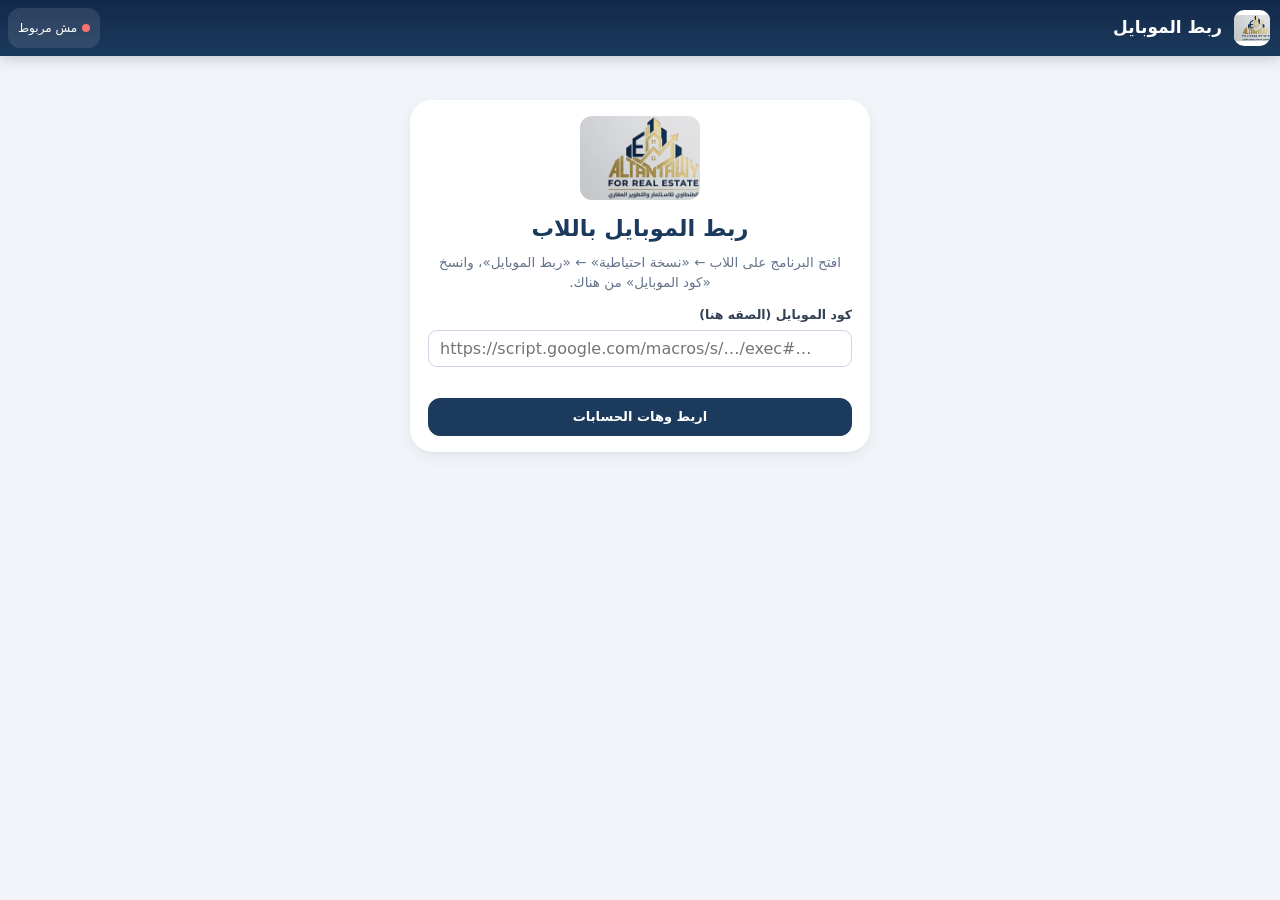
==== commit fb068f74: "Add files via upload" ====
--- a/index.html
+++ b/index.html
@@ -186,6 +186,30 @@
 .lock-box p{margin:0 0 18px;font-size:12.5px;color:var(--mut)}
 .lock-box input{text-align:center;font-size:18px;letter-spacing:3px;padding:11px}
 .lock-err{color:var(--red);font-size:12.5px;margin-top:9px;min-height:18px;font-weight:600}
+.lock-box img{max-height:84px;object-fit:contain}
+/* ---------- اختيار الشركة ---------- */
+.prof-screen{align-items:flex-start;overflow-y:auto;padding:60px 20px}
+.prof-box{width:100%;max-width:880px;text-align:center;color:#fff}
+.prof-box h1{margin:0 0 4px;font-size:26px;font-weight:800}
+.prof-box>p{margin:0 0 26px;color:#94A3B8;font-size:13.5px}
+.prof-grid{display:flex;flex-wrap:wrap;justify-content:center;gap:16px}
+.prof-grid>.prof-card{width:210px}
+.prof-card{background:#fff;border:2px solid transparent;border-radius:18px;padding:22px 16px 18px;cursor:pointer;font-family:inherit;color:var(--ink);
+  display:flex;flex-direction:column;align-items:center;gap:6px;transition:.15s;position:relative;box-shadow:0 10px 30px rgba(0,0,0,.25)}
+.prof-card:hover{transform:translateY(-3px);border-color:var(--gold)}
+.prof-card.last{border-color:rgba(201,162,39,.6)}
+.prof-card img{width:84px;height:84px;object-fit:contain;margin-bottom:6px}
+.prof-card b{font-size:15.5px;color:var(--navy)}
+.prof-card span{font-size:12px;color:var(--mut);min-height:16px}
+.prof-card i{font-style:normal;font-size:10.5px;color:#7A5C00;background:#FEF3C7;border-radius:20px;padding:1px 9px;margin-top:4px}
+.prof-card.add{background:rgba(255,255,255,.06);border:2px dashed rgba(255,255,255,.35);box-shadow:none;color:#fff}
+.prof-card.add b{color:#fff}.prof-card.add span{color:#94A3B8}
+.prof-card.add .plus{font-size:44px;line-height:84px;height:84px;color:var(--gold);min-height:0}
+.prof-mini{display:flex;flex-wrap:wrap;gap:10px}
+.prof-mini>div{display:flex;align-items:center;gap:8px;border:1px solid var(--line);border-radius:12px;padding:6px 12px 6px 8px}
+.prof-mini>div.on{border-color:var(--gold)}
+.prof-mini img{width:30px;height:30px;object-fit:contain}
+html.dark .prof-card{background:#121B2B}
 .crash{position:fixed;inset-inline:16px;bottom:16px;background:#7F1D1D;color:#fff;border-radius:12px;padding:13px 17px;z-index:150;font-size:13px;box-shadow:0 8px 24px rgba(0,0,0,.3)}
 .crash button{margin-inline-start:10px;background:#fff;color:#7F1D1D;border:none;border-radius:8px;padding:5px 13px;font-weight:700;cursor:pointer;font-family:inherit}
 .proj-card{background:#fff;border:1px solid var(--line);border-radius:14px;padding:15px 17px}
@@ -311,6 +335,7 @@
 tfoot tr.projgrand td{background:#FFFBEB;border-top:3px double var(--navy);font-size:14px}
 .projsum td.pn{font-weight:800;color:var(--navy)}
 @media print{tr.projhead td,tr.projsub td,tfoot tr.projgrand td{-webkit-print-color-adjust:exact;print-color-adjust:exact}}
+html.dark tr.flashrow,html.dark tr.flashrow td{animation-name:flashrowd !important}
 @keyframes flashrow{0%,45%{background:#FDE68A}100%{background:transparent}}
 tr.flashrow td{animation:flashrow 2.4s ease-out}
 #acHint{position:fixed;z-index:120;background:var(--slate);color:#E2E8F0;border-radius:8px;padding:4px 10px;font-size:12.5px;
@@ -383,6 +408,112 @@
   .main{padding:16px 14px 50px}
   .grid2,.grid3{grid-template-columns:1fr}
 }
+
+/* ================= نتايج البحث في صفحة المقاولين/الموردين ================= */
+.sr-grid{display:grid;grid-template-columns:repeat(2,minmax(0,1fr));gap:2px 10px;padding:6px 10px 10px}
+.sr-grid .res{margin:0}
+@media(max-width:900px){.sr-grid{grid-template-columns:1fr}}
+/* ================= الإعدادات ================= */
+.set-tabs{margin-top:4px}
+.set-tabs button{display:inline-flex;align-items:center;gap:7px}
+.set-body h1.page{font-size:18px}
+.theme-pick{display:grid;grid-template-columns:repeat(4,minmax(0,1fr));gap:14px}
+.tprev .tclock{position:absolute;inset:0;display:flex;align-items:center;justify-content:center;font-size:30px;filter:drop-shadow(0 2px 4px rgba(0,0,0,.35))}
+.theme-times{display:flex;gap:12px;align-items:flex-end;flex-wrap:wrap;margin-top:16px;padding-top:14px;border-top:1px solid var(--line)}
+.theme-times .f{margin:0;width:170px}
+.theme-opt{border:2px solid var(--line);border-radius:14px;padding:12px;cursor:pointer;background:transparent;text-align:right;font-family:inherit;color:var(--ink);transition:.15s}
+.theme-opt:hover{border-color:#94A3B8}
+.theme-opt.on{border-color:var(--gold);box-shadow:0 0 0 3px rgba(201,162,39,.18)}
+.theme-opt .tt{font-weight:800;font-size:14px;margin-top:10px;display:flex;align-items:center;gap:7px}
+.theme-opt .td{font-size:12px;color:var(--mut);margin-top:2px}
+.tprev{height:96px;border-radius:9px;overflow:hidden;display:flex;border:1px solid rgba(0,0,0,.08)}
+.tprev .ts{width:28%;padding:8px 6px}
+.tprev .tm{flex:1;padding:9px}
+.tprev i{display:block;height:7px;border-radius:4px;margin-bottom:6px}
+.tprev b{display:block;height:24px;border-radius:6px;margin-top:8px}
+.tprev.l .ts{background:#0F172A}.tprev.l .ts i{background:#334155}.tprev.l .tm{background:#F1F5F9}.tprev.l .tm i{background:#CBD5E1}.tprev.l b{background:#fff;border:1px solid #E2E8F0}
+.tprev.d .ts{background:#060B14}.tprev.d .ts i{background:#1E293B}.tprev.d .tm{background:#0B1220}.tprev.d .tm i{background:#243149}.tprev.d b{background:#121B2B;border:1px solid #243149}
+.tprev.a{position:relative}
+.tprev.a>div{position:absolute;inset:0;display:flex}
+.tprev.a>div>.tprev{flex:1;height:100%;border:none;border-radius:0}
+.tprev.a>div.dk{clip-path:polygon(100% 0,100% 100%,0 100%)}
+.tprev .tg{height:7px;width:40%;background:#C9A227;border-radius:4px}
+@media(max-width:900px){.theme-pick{grid-template-columns:1fr}}
+
+/* ================= الوضع الغامق (الشاشة بس — الطباعة فاتحة دايماً) ================= */
+@media screen{
+html.dark{color-scheme:dark;
+  --bg:#0B1220; --line:#243149; --ink:#E2E8F0; --mut:#94A3B8; --navy:#2E5C8C; --navy-2:#3A6EA5;
+  --slate:#060B14; --slate-2:#121C2D; --gold-soft:#3A3115;
+  --amber:#FBBF24; --amber-bg:#3A2A08; --emer:#34D399; --emer-bg:#0C3326; --blue:#60A5FA; --blue-bg:#132A4D;
+  --red:#F87171; --red-bg:#3D1418;
+  --d-card:#121B2B; --d-soft:#172235; --d-soft2:#1C2840; --d-txt-navy:#93C5FD}
+html.dark body{background:var(--bg);color:var(--ink)}
+/* الأسطح */
+html.dark .card,html.dark .kpi,html.dark .acc,html.dark .modal,html.dark .proj-card,html.dark .ctx,html.dark .lock-box,
+html.dark .btn,html.dark .imp-tabs button,html.dark .tabs button.on,html.dark .pin-bal,
+html.dark body.party-pin .pin-cardh,html.dark .search input{background:var(--d-card)}
+html.dark input,html.dark select,html.dark textarea{background:#0E1626;border-color:#2C3A55;color:var(--ink)}
+html.dark input::placeholder,html.dark textarea::placeholder{color:#5B6B85}
+html.dark input:focus,html.dark select:focus,html.dark textarea:focus{border-color:#4F7FB8}
+html.dark .btn:hover,html.dark .modal-f,html.dark .calc-box,html.dark tfoot td,html.dark .last-bar,html.dark .acc-sticky,
+html.dark .v-l,html.dark .v-bal,html.dark tr.projsub td,html.dark .x,html.dark kbd,html.dark .chip.gray,html.dark .chip.nodate{background:var(--d-soft)}
+html.dark tbody tr:nth-child(even){background:#101828}
+html.dark tbody tr:hover,html.dark .tabs button:hover,html.dark .alert:hover,html.dark .res:hover,html.dark .res.on,
+html.dark .ctx button:hover,html.dark .x:hover,html.dark .btn.ghost:hover{background:var(--d-soft2)}
+html.dark .btn{border-color:#2C3A55;color:var(--ink)}
+html.dark .btn.navy{background:var(--navy);border-color:var(--navy);color:#fff}
+html.dark .btn.gold{background:var(--gold);border-color:var(--gold);color:#1A1405}
+html.dark .btn.gold:hover{background:#B8931F}
+html.dark .btn.ghost{background:transparent;border-color:transparent;color:var(--mut)}
+html.dark .btn.danger{border-color:#7A2A2E;color:#F87171}
+html.dark .btn.danger:hover{background:#3D1418}
+html.dark label{color:#B6C2D4}
+html.dark kbd{color:#CBD5E1;border-color:#3A4A66}
+html.dark .theme-opt:hover{border-color:#4B5B76}
+html.dark .btn.navy:hover{background:#244B74}
+html.dark .bar{background:#243149}
+html.dark .ov{background:rgba(2,6,15,.72)}
+html.dark .side-logo{background:#fff}
+/* النص اللي كان كحلي — بقى أزرق فاتح */
+html.dark h1.page,html.dark .card-t,html.dark .kpi .val,html.dark .acc .an,html.dark .modal-h .t,html.dark .tabs button.on,
+html.dark .v-l,html.dark tr.projhead td,html.dark tr.projsub td,html.dark [style*="color:var(--navy)"]{color:var(--d-txt-navy)}
+html.dark .acc.on{border-color:#4F7FB8;box-shadow:0 0 0 2px rgba(96,165,250,.18)}
+/* صفوف الدفتر */
+html.dark tbody tr.payrow,html.dark tbody tr.payrow:nth-child(even),html.dark .last-cell.paid{background:#0D2A20}
+html.dark tbody tr.payrow:hover{background:#113829}
+html.dark tbody tr.inrow,html.dark tbody tr.inrow:nth-child(even){background:#0D2A20}
+html.dark tbody tr.basisrow,html.dark tbody tr.basisrow:nth-child(even){background:#151D2C}
+html.dark tbody tr.adjrow,html.dark tbody tr.adjrow:nth-child(even){background:#12233F}
+html.dark tbody tr.selrow,html.dark tbody tr.selrow:nth-child(even){background:#1E3A66 !important}
+html.dark tr.projhead td{background:#16233A}
+html.dark tfoot tr.projgrand td{background:#2B220B}
+@keyframes flashrowd{0%,45%{background:#5A4710}100%{background:transparent}}
+/* التنبيهات والملاحظات */
+html.dark .note{background:#2A210A;border-color:#5C4712;color:#FCD9A0}
+html.dark .alert.red{background:#2E1215;color:#FCA5A5}
+html.dark .alert.amber{background:#2A210A;color:#FCD9A0}
+html.dark .alert.blue{background:#10203B;color:#BFDBFE}
+html.dark .chip.gray{color:var(--mut)}
+html.dark .selbar .btn.danger{background:#fff}
+/* الألوان المكتوبة جوه الشاشات نفسها */
+html.dark [style*="background:#fff"],html.dark [style*="background: #fff"],html.dark [style*="background:#FFF"],html.dark [style*="background:white"]{background:var(--d-card) !important}
+html.dark [style*="background:#F8FAFC"],html.dark [style*="background:#F1F5F9"],html.dark [style*="background:#FAFAF9"],html.dark [style*="background:#EEF2F7"],html.dark [style*="background:#E2E8F0"]{background:var(--d-soft) !important}
+html.dark [style*="background:#FEF2F2"],html.dark [style*="background:#FEE2E2"]{background:#2E1215 !important}
+html.dark [style*="background:#FFFBEB"],html.dark [style*="background:#FEFCE8"],html.dark [style*="background:#FEF9C3"],html.dark [style*="background:#FEF3C7"],html.dark [style*="background:var(--gold-soft)"]{background:#2A210A !important}
+html.dark [style*="background:#F0FDF4"],html.dark [style*="background:#ECFDF5"],html.dark [style*="background:#DCFCE7"],html.dark [style*="background:#D1FAE5"]{background:#0D2A20 !important}
+html.dark [style*="background:#EFF6FF"],html.dark [style*="background:#DBEAFE"]{background:#10203B !important}
+html.dark [style*="#FCA5A5"]{border-color:#7A2A2E !important}
+html.dark [style*="#FDE68A"]{border-color:#5C4712 !important}
+html.dark [style*="#BBF7D0"],html.dark [style*="#A7F3D0"],html.dark [style*="#86EFAC"]{border-color:#1F5A43 !important}
+html.dark [style*="#BFDBFE"],html.dark [style*="#93C5FD"]{border-color:#2B4C7E !important}
+html.dark [style*="color:#7F1D1D"],html.dark [style*="color:#991B1B"]{color:#FCA5A5 !important}
+html.dark [style*="color:#78350F"],html.dark [style*="color:#7A5C00"],html.dark [style*="color:#92400E"],html.dark [style*="color:#3F2E00"]{color:#FCD9A0 !important}
+html.dark [style*="color:#065F46"],html.dark [style*="color:#14532D"]{color:#6EE7B7 !important}
+html.dark [style*="color:#1E3A8A"]{color:#BFDBFE !important}
+html.dark [style*="color:#334155"],html.dark [style*="color:#475569"],html.dark [style*="color:#0F172A"]{color:#CBD5E1 !important}
+/* زرار الوضع في الإعدادات */
+}
 /* ================= نسخة الموبايل — الشكل ================= */
 :root{ --tabh:62px; --barh:54px; --safeT:env(safe-area-inset-top,0px); --safeB:env(safe-area-inset-bottom,0px) }
 html,body{background:var(--bg);-webkit-text-size-adjust:100%;overscroll-behavior-y:none}
@@ -471,16 +602,219 @@
 /* الطباعة: من غير الشريطين */
 @media print{ .mbar,.mtabs,.mdrawer{display:none !important} body{padding:0 !important} }
 
+/* ================= شكل الموبايل الجديد (m2) — نوفمبر ٢٠٢٦ =================
+   شاشات معمولة للموبايل من الأول: رئيسية، قوايم، صفحة الطرف، المشاريع، المزيد.
+   الحسابات نفسها زي ما هي — ده شكل بس. */
+:root{ --tabh:64px; --barh:56px; --m2r:18px; --m2sh:0 1px 2px rgba(15,23,42,.05),0 6px 18px rgba(15,23,42,.05) }
+body{font-family:'Tajawal',system-ui,-apple-system,'SF Arabic','Segoe UI',Roboto,'Noto Sans Arabic',Tahoma,sans-serif;font-size:15px;line-height:1.5}
+.main{padding:14px 14px 96px !important}
+.main h1.page{display:none}
+.main .topbar{margin-bottom:10px;gap:8px}
+.main .topbar .sub{margin:0;font-size:12.5px}
+*{-webkit-tap-highlight-color:transparent}
+
+/* الشريط اللي فوق */
+.mbar{background:linear-gradient(180deg,#13294A,#1B3A5C);box-shadow:0 2px 14px rgba(15,23,42,.22);gap:6px;padding-inline:8px}
+.mbar .mt{font-size:17px;padding-inline:6px}
+.mbar button{background:rgba(255,255,255,.1);border-radius:12px;height:40px;min-width:40px;display:inline-flex;align-items:center;justify-content:center;padding:0 9px}
+.mbar button:active{background:rgba(255,255,255,.22)}
+.mbar button svg{width:20px;height:20px}
+.mbar img{width:36px;height:36px;border-radius:10px;margin-inline-start:2px}
+.mpill{font-size:12px !important;gap:5px;padding:0 10px !important}
+.mpill i{width:8px;height:8px;border-radius:50%;background:#34D399;display:inline-block}
+.mpill.wait i{background:#FBBF24}.mpill.err i{background:#F87171}
+.mpill.ok,.mpill.wait,.mpill.err{background:rgba(255,255,255,.1) !important}
+
+/* التبويب اللي تحت */
+.mtabs{border-top:0;box-shadow:0 -1px 0 var(--line),0 -8px 24px rgba(15,23,42,.07);background:rgba(255,255,255,.96);backdrop-filter:blur(12px);-webkit-backdrop-filter:blur(12px)}
+.mtabs a{position:relative;font-size:11px;gap:4px;color:#94A3B8}
+.mtabs a svg{width:23px;height:23px}
+.mtabs a.on{color:var(--navy)}
+.mtabs a.on::before{content:'';position:absolute;top:0;inset-inline:26%;height:3px;border-radius:0 0 4px 4px;background:var(--gold)}
+.mtabs a:active{background:#F1F5F9}
+
+/* زرار الإضافة العايم */
+.m2fab{position:fixed;z-index:59;inset-inline-end:16px;bottom:calc(var(--tabh) + var(--safeB) + 14px);height:54px;padding:0 20px 0 18px;border:0;border-radius:27px;
+  background:var(--gold);color:#2B2000;font:inherit;font-weight:800;font-size:15px;display:flex;align-items:center;gap:8px;box-shadow:0 8px 22px rgba(201,162,39,.45)}
+.m2fab svg{width:22px;height:22px}
+.m2fab:active{transform:scale(.96)}
+
+/* عناصر عامة */
+.m2card{background:#fff;border-radius:var(--m2r);box-shadow:var(--m2sh);margin-bottom:14px;overflow:hidden}
+.m2h{display:flex;align-items:center;justify-content:space-between;margin:20px 4px 9px}
+.m2h b{font-size:15.5px;color:var(--ink)}
+.m2h a{font-size:13px;font-weight:700;color:var(--navy);text-decoration:none;padding:4px 2px}
+.m2num{font-variant-numeric:tabular-nums;direction:ltr;unicode-bidi:isolate;display:inline-block}
+.m2cur{font-size:.62em;font-weight:600;opacity:.75;margin-inline-start:3px}
+.m2empty{text-align:center;color:var(--mut);padding:30px 16px;font-size:14px}
+.m2empty .big{font-size:38px;margin-bottom:6px}
+
+/* البطل — الرقم الكبير */
+.m2hero{background:linear-gradient(135deg,#13294A 0%,#1B3A5C 55%,#24507D 100%);color:#fff;border-radius:22px;padding:18px 18px 14px;margin-bottom:14px;position:relative;overflow:hidden;box-shadow:0 10px 26px rgba(19,41,74,.28)}
+.m2hero::after{content:'';position:absolute;inset-inline-start:-40px;top:-50px;width:170px;height:170px;border-radius:50%;background:radial-gradient(circle,rgba(201,162,39,.35),transparent 70%)}
+.m2hero .l{font-size:13px;opacity:.8;font-weight:600}
+.m2hero .v{font-size:34px;font-weight:800;line-height:1.25;margin-top:2px;letter-spacing:.2px}
+.m2hero .v.sm{font-size:26px}
+.m2hero .sub{font-size:12.5px;opacity:.75;margin-top:2px}
+.m2hero .split{display:flex;margin-top:14px;padding-top:12px;border-top:1px solid rgba(255,255,255,.14);position:relative;z-index:1}
+.m2hero .split>div{flex:1;min-width:0;padding-inline:6px;border-inline-start:1px solid rgba(255,255,255,.14)}
+.m2hero .split>div:first-child{border:0;padding-inline-start:0}
+.m2hero .split span{display:block;font-size:11.5px;opacity:.72;white-space:nowrap}
+.m2hero .split b{display:block;font-size:15.5px;font-weight:800;margin-top:1px}
+.m2hero .tag{display:inline-block;background:rgba(255,255,255,.14);border-radius:20px;padding:2px 11px;font-size:12px;font-weight:700;margin-inline-end:5px;margin-top:8px}
+.m2hero .tag.gold{background:var(--gold);color:#2B2000}
+.m2hero a.act{color:#fff;text-decoration:none;display:inline-flex;align-items:center;gap:6px;background:rgba(255,255,255,.14);border-radius:12px;padding:8px 13px;font-size:13.5px;font-weight:700;margin:10px 0 0 6px;position:relative;z-index:1}
+
+/* أزرار سريعة */
+.m2quick{display:grid;grid-template-columns:repeat(3,1fr);gap:10px;margin-bottom:6px}
+.m2quick button{border:0;background:#fff;border-radius:16px;box-shadow:var(--m2sh);padding:13px 4px 11px;font:inherit;font-size:13px;font-weight:800;color:var(--ink);display:flex;flex-direction:column;align-items:center;gap:7px}
+.m2quick button .ic{width:44px;height:44px;border-radius:14px;display:flex;align-items:center;justify-content:center;font-size:21px}
+.m2quick button:active{transform:scale(.97);background:#F8FAFC}
+.ic.g{background:#D1FAE5}.ic.y{background:var(--gold-soft)}.ic.b{background:#DBEAFE}.ic.s{background:#F1F5F9}.ic.r{background:#FEE2E2}.ic.p{background:#EDE9FE}
+
+/* الصفوف */
+.m2row{display:flex;align-items:center;gap:12px;padding:12px 14px;border-bottom:1px solid #F1F5F9;min-height:62px;text-decoration:none;color:inherit;cursor:pointer;background:#fff;width:100%;border-inline:0;border-top:0;font:inherit;text-align:start}
+.m2row:last-child{border-bottom:0}
+.m2row:active{background:#F8FAFC}
+.m2row .av{flex:0 0 42px;width:42px;height:42px;border-radius:14px;display:flex;align-items:center;justify-content:center;font-weight:800;font-size:17px;background:#EEF2F7;color:var(--navy)}
+.m2row .av.pay{background:#D1FAE5;color:#047857}.m2row .av.item{background:var(--gold-soft);color:#7A5C00}.m2row .av.sup{background:#DBEAFE;color:#1D4ED8}
+.m2row .tx{flex:1;min-width:0}
+.m2row .t{font-weight:700;font-size:15px;white-space:nowrap;overflow:hidden;text-overflow:ellipsis}
+.m2row .t.wrap{white-space:normal}
+.m2row .s{font-size:12.5px;color:var(--mut);margin-top:1px;white-space:nowrap;overflow:hidden;text-overflow:ellipsis}
+.m2row .s.wrap{white-space:normal}
+.m2row .am{flex:0 0 auto;text-align:end;max-width:46%}
+.m2row .am b{display:block;font-size:15.5px;font-weight:800}
+.m2row .am small{display:block;font-size:11.5px;color:var(--mut);font-weight:600}
+.m2row .chev{flex:0 0 auto;color:#CBD5E1;font-size:18px;margin-inline-start:-4px}
+.m2row.pend{background:#FFFBEB}
+.c-amber{color:var(--amber)}.c-emer{color:#047857}.c-blue{color:#1D4ED8}.c-red{color:var(--red)}.c-mut{color:var(--mut)}
+
+/* التنبيهات */
+.m2al{display:flex;gap:10px;padding:11px 14px;border-bottom:1px solid #F1F5F9;font-size:13.5px;line-height:1.6;cursor:pointer}
+.m2al:last-child{border-bottom:0}
+.m2al .d{flex:0 0 8px;width:8px;height:8px;border-radius:50%;margin-top:8px;background:#60A5FA}
+.m2al.red .d{background:#EF4444}.m2al.amber .d{background:#F59E0B}
+
+/* شريط المشاريع الأفقي + كروت الحسابات */
+.m2strip{display:flex;gap:10px;overflow-x:auto;padding:2px 14px 12px;margin:0 -14px;scroll-snap-type:x proximity;scrollbar-width:none}
+.m2strip::-webkit-scrollbar{display:none}
+.m2pj{flex:0 0 158px;scroll-snap-align:start;background:#fff;border-radius:16px;box-shadow:var(--m2sh);padding:12px 13px;cursor:pointer;border:2px solid transparent}
+.m2pj.on{border-color:var(--gold);background:#FFFDF5}
+.m2pj:active{transform:scale(.98)}
+.m2pj .n{font-weight:800;font-size:14.5px;color:var(--navy);white-space:nowrap;overflow:hidden;text-overflow:ellipsis}
+.m2pj .k{font-size:11.5px;color:var(--mut);margin-top:6px}
+.m2pj .v{font-size:16.5px;font-weight:800}
+.m2bar{height:6px;border-radius:3px;background:#E2E8F0;overflow:hidden;margin-top:8px}
+.m2bar i{display:block;height:100%;border-radius:3px;background:linear-gradient(90deg,#C9A227,#E5C24A)}
+.m2bar.done i{background:linear-gradient(90deg,#059669,#34D399)}
+.m2bar.over i{background:linear-gradient(90deg,#DC2626,#F87171)}
+
+/* البحث والفلاتر */
+.m2search{position:sticky;top:calc(var(--barh) + var(--safeT));z-index:20;background:var(--bg);margin:-14px -14px 0;padding:12px 14px 8px}
+.m2search .in{position:relative}
+.m2search input{width:100%;height:48px;border-radius:14px;border:1px solid var(--line);background:#fff;padding:0 44px 0 14px;font-size:16px !important;box-shadow:var(--m2sh)}
+.m2search input:focus{outline:0;border-color:var(--gold);box-shadow:0 0 0 3px rgba(201,162,39,.18)}
+.m2search .in svg{position:absolute;inset-inline-start:14px;top:14px;width:20px;height:20px;color:#94A3B8;pointer-events:none}
+.m2chips{display:flex;gap:7px;overflow-x:auto;padding:9px 14px 3px;margin:0 -14px;scrollbar-width:none}
+.m2chips::-webkit-scrollbar{display:none}
+.m2chips button{flex:0 0 auto;border:1px solid var(--line);background:#fff;border-radius:20px;padding:7px 14px;font:inherit;font-size:13px;font-weight:700;color:#475569;white-space:nowrap}
+.m2chips button.on{background:var(--navy);border-color:var(--navy);color:#fff}
+.m2chips .sep{flex:0 0 1px;background:var(--line);margin:4px 2px}
+.m2sum{display:flex;justify-content:space-between;align-items:baseline;margin:10px 4px 8px;font-size:13px;color:var(--mut)}
+.m2sum b{color:var(--ink);font-size:15px}
+
+/* صفحة الطرف */
+.m2stats{display:grid;grid-template-columns:repeat(3,1fr);background:#fff;border-radius:var(--m2r);box-shadow:var(--m2sh);margin-bottom:14px}
+.m2stats>div{padding:12px 6px;text-align:center;border-inline-start:1px solid #F1F5F9;min-width:0}
+.m2stats>div:first-child{border:0}
+.m2stats span{display:block;font-size:11.5px;color:var(--mut);font-weight:600}
+.m2stats b{display:block;font-size:16px;font-weight:800;margin-top:2px;white-space:nowrap}
+.m2acts{display:grid;grid-template-columns:1fr 1fr;gap:10px;margin-bottom:14px}
+.m2btn{border:0;border-radius:15px;height:52px;font:inherit;font-size:15.5px;font-weight:800;display:flex;align-items:center;justify-content:center;gap:8px;box-shadow:var(--m2sh);text-decoration:none}
+.m2btn:active{transform:scale(.98)}
+.m2btn.pay{background:#059669;color:#fff}.m2btn.item{background:var(--gold);color:#2B2000}.m2btn.navy{background:var(--navy);color:#fff}.m2btn.wh{background:#fff;color:var(--ink)}
+.m2btn.full{width:100%;margin-bottom:10px}
+.m2info{display:flex;justify-content:space-between;gap:10px;padding:10px 14px;border-bottom:1px solid #F1F5F9;font-size:14px}
+.m2info:last-child{border-bottom:0}
+.m2info span{color:var(--mut)}
+.m2info b{font-weight:800;text-align:end}
+.m2acct{padding:13px 14px 4px}
+.m2acct .n{font-weight:800;font-size:16px;color:var(--navy)}
+.m2tag{display:inline-block;border-radius:20px;padding:2px 10px;font-size:11.5px;font-weight:700;background:#F1F5F9;color:#475569;margin-inline-end:4px;margin-top:5px}
+.m2tag.gold{background:var(--gold-soft);color:#7A5C00}.m2tag.emer{background:#D1FAE5;color:#047857}.m2tag.amber{background:#FEF3C7;color:#B45309}.m2tag.blue{background:#DBEAFE;color:#1D4ED8}.m2tag.red{background:#FEE2E2;color:#B91C1C}
+.m2more{display:block;width:100%;border:0;background:#F8FAFC;padding:13px;font:inherit;font-weight:700;font-size:13.5px;color:var(--navy)}
+
+/* صفحة «المزيد» */
+.m2menu .m2row .av{font-size:20px}
+
+/* الشيت اللي بيطلع من تحت */
+.m2sheet{position:fixed;inset:0;z-index:85;background:rgba(15,23,42,.5);display:flex;align-items:flex-end;animation:m2fade .15s}
+.m2sheet .sh{background:var(--bg);width:100%;border-radius:22px 22px 0 0;max-height:88vh;display:flex;flex-direction:column;padding-bottom:var(--safeB);animation:m2up .22s cubic-bezier(.2,.8,.2,1)}
+.m2sheet .grab{width:44px;height:5px;border-radius:3px;background:#CBD5E1;margin:9px auto 4px;flex:0 0 auto}
+.m2sheet .st{font-weight:800;font-size:16.5px;padding:6px 18px 10px;flex:0 0 auto;display:flex;justify-content:space-between;align-items:center}
+.m2sheet .st button{border:0;background:#E2E8F0;width:32px;height:32px;border-radius:50%;font-size:14px;color:#475569}
+.m2sheet .sb{overflow:auto;-webkit-overflow-scrolling:touch;padding:0 14px 14px}
+.m2sheet .sb input.q{width:100%;height:48px;border-radius:14px;border:1px solid var(--line);background:#fff;padding:0 14px;margin-bottom:10px}
+@keyframes m2up{from{transform:translateY(40px);opacity:.4}to{transform:none;opacity:1}}
+@keyframes m2fade{from{opacity:0}to{opacity:1}}
+
+/* النوافذ (الفورم) */
+.ov{background:rgba(15,23,42,.5) !important}
+.modal,.modal.wide{border-radius:22px 22px 0 0 !important;max-height:94vh;animation:m2up .22s cubic-bezier(.2,.8,.2,1)}
+.modal-h{padding:14px 18px 12px !important;position:relative}
+.modal-h::before{content:'';position:absolute;top:6px;inset-inline:0;margin:auto;width:44px;height:5px;border-radius:3px;background:#CBD5E1}
+.modal-h .t{font-size:16.5px !important;padding-top:6px}
+.modal-h .x{width:34px;height:34px;border-radius:50%;margin-top:4px}
+.modal-b{padding:14px 16px !important}
+.modal .f label{font-size:13px;font-weight:700;margin-bottom:5px}
+.modal input:not([type=checkbox]):not([type=radio]):not([type=file]),.modal select{min-height:48px;border-radius:13px !important;padding-inline:13px}
+.modal textarea{border-radius:13px !important}
+.modal input.money{font-size:19px !important;font-weight:800}
+.modal-f{gap:8px !important;padding:12px 14px calc(12px + var(--safeB)) !important;background:#fff;border-top:1px solid var(--line);box-shadow:0 -6px 16px rgba(15,23,42,.05)}
+.modal-f .btn{flex:1 1 auto;min-height:48px;justify-content:center;border-radius:14px;font-size:14.5px;font-weight:800}
+.modal-f .btn.navy,.modal-f .btn.gold{flex:2 1 150px;order:-1}
+.modal-f .btn.danger{flex:0 0 auto}
+.modal-f > div[style*="flex:1"]{display:none}
+.modal .note{border-radius:13px;font-size:13.5px}
+.modal .calc-box{border-radius:14px}
+.btn{border-radius:12px}
+.toast{bottom:calc(var(--tabh) + var(--safeB) + 78px) !important;border-radius:14px !important;font-weight:700}
+
+/* الشاشات القديمة (من «المزيد») — كروتها أنضف */
+.main .card{border-radius:var(--m2r);border:0;box-shadow:var(--m2sh)}
+table.mcards tr{border:0;border-radius:16px;box-shadow:var(--m2sh);padding:9px 14px;margin-bottom:10px}
+table.mcards td{padding:6px 0 !important;font-size:14px}
+table.mcards td:first-child{font-size:15.5px;color:var(--navy);padding-bottom:7px !important;border-bottom:1px solid #F1F5F9 !important;margin-bottom:3px}
+.kpi{border-radius:16px;border:0;box-shadow:var(--m2sh)}
+.main .tabs{overflow-x:auto;flex-wrap:nowrap;scrollbar-width:none}
+.main .tabs button{flex:0 0 auto}
+.mban{border-radius:14px;border:0;box-shadow:var(--m2sh)}
+.msetup{border-radius:22px !important;margin-top:30px}
+.lock-box{border-radius:22px !important}
+@media print{ .m2fab,.m2sheet{display:none !important} }
+
 </style>
 </head>
 <body>
+<script>
+/* الوضع الغامق قبل ما الصفحة ترسم — الاختيار على الجهاز ده بس */
+(function () { try {
+  var t = localStorage.getItem('tantawy_theme') || 'light', dk = t === 'dark';
+  if (t === 'auto') dk = !!(window.matchMedia && matchMedia('(prefers-color-scheme: dark)').matches);
+  if (t === 'time') { var w = JSON.parse(localStorage.getItem('tantawy_theme_times') || '{}'), L = w.light || '06:00', D = w.dark || '18:00',
+    n = new Date(), h = ('0' + n.getHours()).slice(-2) + ':' + ('0' + n.getMinutes()).slice(-2);
+    dk = L === D ? false : (L < D ? !(h >= L && h < D) : (h >= D && h < L)); }
+  if (dk) document.documentElement.classList.add('dark');
+} catch (e) { } })();
+</script>
 <div class="app">
   <aside class="sidebar no-print">
     <div class="side-head">
       <img class="side-logo" id="sideLogo" alt="شعار الشركة">
       <div>
-        <div class="side-name">شركة الطنطاوي</div>
-        <div class="side-sub">للاستثمار العقاري والمقاولات</div>
+        <div class="side-name" id="sideName">شركة الطنطاوي</div>
+        <div class="side-sub" id="sideSub">للاستثمار العقاري والمقاولات</div>
       </div>
     </div>
     <button id="backBtn" class="back-btn" onclick="goBackNav()" title="رجوع للشاشة اللي قبلها — زرار الماوس أو Alt+←">
@@ -588,7 +922,12 @@
 
 </script>
 <script>
-const LOGO="[data-uri]";
+let LOGO="[data-uri]";
+const LOGO_DEF = LOGO;
+/* الشركة المفتوحة — الافتراضي الطنطاوي (والموبايل دايماً الطنطاوي) */
+const CO_MAIN = { id: 'main', name: 'شركة الطنطاوي للاستثمار العقاري والمقاولات العامة', short: 'شركة الطنطاوي',
+  sub: 'للاستثمار العقاري والمقاولات', en: 'ALTANTAWY FOR REAL ESTATE INVESTMENT & GENERAL CONTRACTING', logo: '' };
+let CO = Object.assign({}, CO_MAIN);
 const SEED={"company":"شركة الطنطاوي للاستثمار العقاري والمقاولات العامة","parties":[{"type":"contractor","name":"احمد اشرف حفار","trade":"حفر وردم","phone":"","note":"","accounts":[{"name":"حفر O.4","project":"R12-O.4","mode":"lump","agreed":1640000,"items":[],"payments":[{"date":"2025-08-24","amount":10000.0,"method":"انستاباي","note":"تحت حساب حفر O4","id":"p1a1y1"},{"date":"2025-09-02","amount":20000.0,"method":"انستاباي","note":"تحت حساب حفر O4","id":"p1a1y2"},{"date":"2025-09-08","amount":30000.0,"method":"انستاباي","note":"تحت حساب حفر O4","id":"p1a1y3"},{"date":"2025-09-22","amount":40000.0,"method":"انستاباي","note":"تحت حساب حفر O4","id":"p1a1y4"},{"date":"2025-12-10","amount":20000.0,"method":"كاش","note":"تحت حساب حفر O4","id":"p1a1y5"},{"date":"2025-10-22","amount":10000.0,"method":"انستاباي","note":"تحت حساب حفر O4","id":"p1a1y6"},{"date":"2025-10-23","amount":20000.0,"method":"انستاباي","note":"تحت حساب حفر O4","id":"p1a1y7"},{"date":"2025-10-24","amount":10000.0,"method":"نقدي باليد","note":"تحت حساب حفر O4","id":"p1a1y8"},{"date":"2025-10-27","amount":10000.0,"method":"انستاباي","note":"تحت حساب حفر O4","id":"p1a1y9"},{"date":"2025-10-29","amount":10000.0,"method":"انستاباي","note":"تحت حساب حفر O4","id":"p1a1y10"},{"date":"2025-11-09","amount":20000.0,"method":"تحويل بنكي","note":"تحت حساب حفر O4","id":"p1a1y11"},{"date":"2025-11-10","amount":150000.0,"method":"تحويل بنكي","note":"تحت حساب حفر O4","id":"p1a1y12"},{"date":"2026-11-15","amount":50000.0,"method":"تحويل بنكي","note":"تحت حساب حفر O4","id":"p1a1y13"},{"date":"2025-11-26","amount":100000.0,"method":"نقدي باليد لاحمد طة","note":"تحت حساب حفر O4","id":"p1a1y14"},{"date":"2025-12-24","amount":80000.0,"method":"تحويل بنكي","note":"تحت حساب حفر O4","id":"p1a1y15"},{"date":"2025-12-31","amount":30000.0,"method":"نقدي باليد لعلي خلف","note":"تحت حساب حفر O4","id":"p1a1y16"},{"date":"2025-01-06","amount":40000.0,"method":"نقدي باليد","note":"تحت حساب حفر O4","id":"p1a1y17"},{"date":"2026-01-12","amount":15000.0,"method":"تحويل بنكي","note":"تحت حساب حفر O4","id":"p1a1y18"},{"date":"2026-01-14","amount":5000.0,"method":"تحويل بنكي","note":"تحت حساب حفر O4","id":"p1a1y19"},{"date":"2026-01-16","amount":5000.0,"method":"تحويل بنكي","note":"تحت حساب حفر O4","id":"p1a1y20"},{"date":"2026-01-19","amount":15000.0,"method":"نقدي باليد لاحمد طة","note":"تحت حساب حفر O4","id":"p1a1y21"},{"date":"2026-01-21","amount":4600.0,"method":"تحويل بنكي لاسلام علي","note":"تحت حساب حفر O4","id":"p1a1y22"},{"date":"2026-01-24","amount":70350.0,"method":"واصل من قسط محمد عبدالحكيم","note":"تحت حساب حفر O4","id":"p1a1y23"},{"date":"2026-02-03","amount":100000.0,"method":"تحويل بنكي لمحمد صاير","note":"تحت حساب حفر O4","id":"p1a1y24"},{"date":"2026-02-03","amount":130000.0,"method":"تحويل بنكي لاسلام علي","note":"تحت حساب حفر O4","id":"p1a1y25"},{"date":"2026-02-18","amount":100000.0,"method":"نقدي","note":"تحت حساب حفر O4","id":"p1a1y26"},{"date":"2026-03-08","amount":100000.0,"method":"تحويل لمحمد راغب","note":"تحت حساب حفر O4","id":"p1a1y27"},{"date":"2026-03-09","amount":50000.0,"method":"تحويل لاحمد اشرف","note":"تحت حساب حفر O4","id":"p1a1y28"},{"date":"2026-04-11","amount":90000.0,"method":"تحويل لمحمد صابر","note":"تحت حساب حفر O4","id":"p1a1y29"},{"date":"2026-04-27","amount":100000.0,"method":"تحويل لمحمد اشرف","note":"تحت حساب حفر O4","id":"p1a1y30"},{"date":"2026-05-01","amount":80000.0,"method":"واصل من قسط محمد عبدالحكيم","note":"تحت حساب حفر O4","id":"p1a1y31"},{"date":"2026-06-11","amount":1200.0,"method":"باقي حساب الرملة من احمد طه","note":"تحت حساب حفر O4","id":"p1a1y32"},{"date":"2026-06-11","amount":70000.0,"method":"خصم تحت حساب الكابلات","note":"تحت حساب حفر O4","id":"p1a1y33"},{"date":"2026-06-14","amount":50000.0,"method":"انستاباي لمحمد اشرف","note":"تحت حساب حفر O4","id":"p1a1y34"}],"settled":true,"note":"الإجمالي = 1,480,000 + (500 × 320). خالص يوم 14/6/2026 والباقي 3,850.","adjust":0,"refOnly":false,"id":"p1a1"}],"id":"p1"},{"type":"contractor","name":"محمد عاشور","trade":"خرسانات ومقاولات عمومية","phone":"","note":"","accounts":[{"name":"أعمال الخرسانة O.4","project":"R12-O.4","mode":"items","agreed":0,"items":[{"date":"","desc":"اللبشة العادية","loc":"","qty":245.0,"price":250.0,"amount":61250.0,"pct":100,"id":"p2a1i1"},{"date":"","desc":"اللبشة المسلحة","loc":"","qty":710.0,"price":1350.0,"amount":958500.0,"pct":60,"id":"p2a1i2"},{"date":"","desc":"أعمدة الأرضي المنخفض الثاني","loc":"","qty":89.5,"price":1350.0,"amount":120825.0,"pct":100,"id":"p2a1i3"},{"date":"2026-06-13","desc":"سقف الأرضي المنخفض الثاني","loc":"","qty":135.0,"price":1350.0,"amount":182250.0,"pct":100,"id":"p2a1i4"},{"date":"2026-06-16","desc":"فرق تخشيب الأرضي المنخفض الثاني","loc":"","qty":1.0,"price":30000.0,"amount":30000.0,"pct":100,"id":"p2a1i5"},{"date":"2026-06-27","desc":"أعمدة الأرضي المنخفض الأول","loc":"","qty":58.0,"price":1350.0,"amount":78300.0,"pct":100,"id":"p2a1i6"},{"date":"2026-07-04","desc":"مورتال O.4","loc":"","qty":1.0,"price":8000.0,"amount":8000.0,"pct":100,"id":"p2a1i7"},{"date":"2026-07-28","desc":"سقف الأرضي المنخفض الأول","loc":"","qty":144.0,"price":1350.0,"amount":194400.0,"pct":100,"id":"p2a1i8"}],"payments":[{"date":"","amount":20000.0,"method":"","note":"سداد","id":"p2a1y1"},{"date":"2026-03-09","amount":80000.0,"method":"انستاباي","note":"سداد","id":"p2a1y2"},{"date":"2026-04-02","amount":300000.0,"method":"انستاباي","note":"سداد","id":"p2a1y3"},{"date":"2026-05-09","amount":20000.0,"method":"نقدي باليد","note":"سداد","id":"p2a1y4"},{"date":"2026-05-12","amount":80000.0,"method":"انستاباي","note":"سداد","id":"p2a1y5"},{"date":"2026-07-04","amount":100000.0,"method":"نقدي باليد","note":"سداد","id":"p2a1y6"},{"date":"2026-07-13","amount":100000.0,"method":"انستاباي","note":"سداد","id":"p2a1y7"},{"date":"2026-08-06","amount":200000.0,"method":"انستاباي","note":"سداد","id":"p2a1y8"},{"date":"2026-08-20","amount":50000.0,"method":"انستاباي","note":"سداد","id":"p2a1y9"}],"settled":false,"note":"الحساب بالكميات × سعر المتر × نسبة الإنجاز.","adjust":0,"refOnly":false,"id":"p2a1"},{"name":"لاندسكيب R-07","project":"R-07","mode":"lump","agreed":25000,"items":[{"date":"","desc":"لاندسكيب R07","loc":"R-07","qty":15,"price":1666.67,"amount":25000,"pct":100,"id":"p2a2i1"}],"payments":[{"date":"2026-06-14","amount":20000,"method":"","note":"سداد","id":"p2a2y1"}],"settled":false,"note":"","adjust":0,"refOnly":false,"id":"p2a2"}],"id":"p2"},{"type":"contractor","name":"كرلس بنا","trade":"مباني","phone":"","note":"التسوية الأخيرة: باقي 32,000 من الحساب كله ماعدا الأوتار.","accounts":[{"name":"مباني الدور الأول علوي","project":"R-06","mode":"lump","agreed":127700,"items":[],"payments":[{"date":"2025-02-10","amount":20000.0,"method":"انستاباي","note":"تحت حساب مباني R06","id":"p3a1y1"},{"date":"2025-09-10","amount":25000.0,"method":"كاش+انستاباي","note":"تحت حساب مباني R06","id":"p3a1y2"},{"date":"2025-10-13","amount":10000.0,"method":"كاش","note":"تحت حساب مباني R06","id":"p3a1y3"},{"date":"2025-10-16","amount":15000.0,"method":"نقدي باليد","note":"تحت حساب مباني R06","id":"p3a1y4"},{"date":"2025-10-18","amount":20000.0,"method":"نقدي باليد","note":"تحت حساب مباني R06","id":"p3a1y5"},{"date":"2025-10-25","amount":15000.0,"method":"13انستاباي+2نقدي","note":"تحت حساب مباني R06","id":"p3a1y6"},{"date":"2025-11-01","amount":10000.0,"method":"نقدي باليد","note":"تحت حساب مباني R06","id":"p3a1y7"},{"date":"2025-11-22","amount":12700.0,"method":"نقدي باليد","note":"تحت حساب مباني R06","id":"p3a1y8"}],"settled":true,"note":"خالص يوم 22/11/2025","adjust":0,"refOnly":false,"id":"p3a1"},{"name":"مباني الدور الثاني علوي","project":"R-06","mode":"lump","agreed":127700,"items":[],"payments":[{"date":"2025-11-01","amount":10000.0,"method":"نقدي باليد","note":"مباني الثاني علوي","id":"p3a2y1"},{"date":"2025-11-12","amount":20000.0,"method":"انستاباي","note":"مباني الثاني علوي","id":"p3a2y2"},{"date":"2025-11-12","amount":10000.0,"method":"نقدي باليد","note":"مباني الثاني علوي","id":"p3a2y3"},{"date":"2025-11-15","amount":30000.0,"method":"انستاباي","note":"مباني الثاني علوي","id":"p3a2y4"},{"date":"2025-11-22","amount":7300.0,"method":"نقدي باليد","note":"مباني الثاني علوي","id":"p3a2y5"},{"date":"2025-11-22","amount":10000.0,"method":"انستاباي","note":"مباني الثاني علوي","id":"p3a2y6"},{"date":"2025-11-29","amount":28000.0,"method":"نقدي باليد","note":"مباني الثاني علوي","id":"p3a2y7"},{"date":"2025-12-27","amount":12400.0,"method":"نقدي باليد","note":"مباني الثاني علوي","id":"p3a2y8"}],"settled":true,"note":"خالص يوم 27/12/2025","adjust":0,"refOnly":false,"id":"p3a2"},{"name":"مباني الدور الثالث علوي","project":"R-06","mode":"lump","agreed":127700,"items":[],"payments":[{"date":"2025-11-29","amount":12000.0,"method":"نقدي باليد","note":"مباني الثالث علوي","id":"p3a3y1"},{"date":"2025-12-06","amount":30000.0,"method":"تحويل بنكي","note":"مباني الثالث علوي","id":"p3a3y2"},{"date":"2025-12-13","amount":40000.0,"method":"نقدي باليد","note":"مباني الثالث علوي","id":"p3a3y3"},{"date":"2025-12-20","amount":29100.0,"method":"نقدي باليد","note":"مباني الثالث علوي","id":"p3a3y4"},{"date":"2025-01-27","amount":3830.0,"method":"نقدي","note":"مباني الثالث علوي","id":"p3a3y5"},{"date":"2026-01-12","amount":10000.0,"method":"نقدي","note":"مباني الثالث علوي","id":"p3a3y6"},{"date":"2026-02-14","amount":2700.0,"method":"تحويل بنكي","note":"مباني الثالث علوي","id":"p3a3y7"}],"settled":true,"note":"خالص يوم 14/2/2026 (فرق 70)","adjust":0,"refOnly":false,"id":"p3a3"},{"name":"مباني الدور الرابع علوي","project":"R-06","mode":"lump","agreed":127700,"items":[],"payments":[{"date":"2026-01-18","amount":25000.0,"method":"نقدي باليد","note":"مباتي الرابع علوي","id":"p3a4y1"},{"date":"2026-01-24","amount":10000.0,"method":"تحويل بنكي","note":"مباتي الرابع علوي","id":"p3a4y2"},{"date":"2026-01-31","amount":20000.0,"method":"تحويل بنكي","note":"مباتي الرابع علوي","id":"p3a4y3"},{"date":"2026-02-07","amount":20000.0,"method":"تحويل بنكي","note":"مباتي الرابع علوي","id":"p3a4y4"},{"date":"2026-02-14","amount":15950.0,"method":"تحويل بنكي","note":"مباتي الرابع علوي","id":"p3a4y5"},{"date":"2026-02-18","amount":20000.0,"method":"تحويل بنكي","note":"مباتي الرابع علوي","id":"p3a4y6"},{"date":"2026-05-02","amount":10000.0,"method":"انستاباي","note":"مباتي الرابع علوي","id":"p3a4y7"}],"settled":true,"note":"مسوّى ضمن تسوية آخر الحساب","adjust":0,"refOnly":false,"id":"p3a4"},{"name":"قصية الردم","project":"R-06","mode":"lump","agreed":87500,"items":[],"payments":[{"date":"2025-12-27","amount":13400.0,"method":"نقدي باليد","note":"قصية الردم","id":"p3a5y1"},{"date":"2026-01-03","amount":10000.0,"method":"انستاباي","note":"قصية الردم","id":"p3a5y2"},{"date":"2026-01-04","amount":8000.0,"method":"نقدي باليد","note":"قصية الردم","id":"p3a5y3"},{"date":"2025-01-06","amount":10000.0,"method":"نقدي باليد لعماد","note":"قصية الردم","id":"p3a5y4"},{"date":"2026-01-24","amount":30000.0,"method":"انستاباي","note":"قصية الردم","id":"p3a5y5"},{"date":"2026-02-14","amount":7350.0,"method":"انستاباي","note":"قصية الردم","id":"p3a5y6"}],"settled":true,"note":"مسوّى ضمن تسوية آخر الحساب","adjust":0,"refOnly":false,"id":"p3a5"},{"name":"غرف السطح","project":"R-06","mode":"lump","agreed":20000,"items":[],"payments":[{"date":"2026-04-06","amount":15000.0,"method":"انستاباي","note":"غرف السطح","id":"p3a6y1"},{"date":"2026-04-26","amount":10000.0,"method":"انستاباي","note":"غرف السطح","id":"p3a6y2"}],"settled":true,"note":"مسوّى ضمن تسوية آخر الحساب","adjust":0,"refOnly":false,"id":"p3a6"},{"name":"الأكتاف","project":"R-06","mode":"lump","agreed":27000,"items":[],"payments":[{"date":"2026-05-15","amount":10000.0,"method":"انستاباي","note":"الاكتاف","id":"p3a7y1"},{"date":"2026-05-22","amount":7000.0,"method":"انستاباي","note":"الاكتاف","id":"p3a7y2"}],"settled":true,"note":"مسوّى ضمن تسوية آخر الحساب","adjust":0,"refOnly":false,"id":"p3a7"},{"name":"لاندسكيب R-07","project":"R-07","mode":"open","agreed":0,"items":[],"payments":[{"date":"2026-06-14","amount":10000.0,"method":"انستاباي","note":"لاندسكيب","id":"p3a8y1"}],"settled":true,"note":"مسوّى ضمن تسوية آخر الحساب","adjust":0,"refOnly":false,"id":"p3a8"},{"name":"تسوية باقي الحساب (ماعدا الأوتار)","project":"R-06","mode":"lump","agreed":32000,"items":[],"payments":[{"date":"","amount":10000.0,"method":"","note":"","id":"p3a9y1"}],"settled":false,"note":"باقي 32,000 من الحساب كله ماعدا الأوتار — الواصل بعدها 10,000.","adjust":0,"refOnly":false,"id":"p3a9"}],"id":"p3"},{"type":"contractor","name":"ايمن سباك","trade":"سباكة","phone":"","note":"سعر الشقة 5,500 (تركيب 1,200 + تسليم بولي 2,800 + صرف 1,500).","accounts":[{"name":"سباكة R-06 (كل الأدوار)","project":"R-06","mode":"lump","agreed":160000,"items":[{"date":"","desc":"سباكة الدور الأول","loc":"R-06","qty":9,"price":4000,"amount":36000,"pct":100,"id":"p4a1i1"},{"date":"","desc":"سباكة الدور الثاني","loc":"R-06","qty":10,"price":4000,"amount":40000,"pct":100,"id":"p4a1i2"},{"date":"","desc":"سباكة الدور الثالث","loc":"R-06","qty":11,"price":4000,"amount":44000,"pct":100,"id":"p4a1i3"},{"date":"","desc":"سباكة الدور الرابع","loc":"R-06","qty":10,"price":4000,"amount":40000,"pct":100,"id":"p4a1i4"}],"payments":[{"date":"2025-11-20","amount":1550.0,"method":"انستاباي","note":"تحت حساب سباكة الأول R06","id":"p4a1y1"},{"date":"2025-12-18","amount":7000.0,"method":"انستاباي","note":"تحت حساب سباكة الأول R06","id":"p4a1y2"},{"date":"2025-12-25","amount":10000.0,"method":"انستاباي","note":"تحت حساب سباكة الأول R06","id":"p4a1y3"},{"date":"2026-01-01","amount":7000.0,"method":"نقدي","note":"تحت حساب سباكة الأول R06","id":"p4a1y4"},{"date":"2026-01-08","amount":5000.0,"method":"نقدي","note":"تحت حساب سباكة الأول R06","id":"p4a1y5"},{"date":"2026-01-13","amount":3000.0,"method":"تحويل كاش","note":"تحت حساب سباكة الأول R06","id":"p4a1y6"},{"date":"2026-01-18","amount":10000.0,"method":"انستاباي","note":"تحت حساب سباكة الأول R06","id":"p4a1y7"},{"date":"2026-01-30","amount":5000.0,"method":"انستاباي","note":"تحت حساب سباكة الأول R06","id":"p4a1y8"},{"date":"2026-02-02","amount":2000.0,"method":"انستاباي","note":"تحت حساب سباكة الأول R06","id":"p4a1y9"},{"date":"2026-02-18","amount":10000.0,"method":"انستاباي","note":"تحت حساب سباكة الأول R06","id":"p4a1y10"},{"date":"2026-03-03","amount":5000.0,"method":"انستاباي","note":"تحت حساب سباكة الأول R06","id":"p4a1y11"},{"date":"2026-03-09","amount":5000.0,"method":"انستاباي","note":"تحت حساب سباكة الأول R06","id":"p4a1y12"},{"date":"2026-07-02","amount":5450.0,"method":"انستاباي","note":"تحت حساب سباكة الأول R06","id":"p4a1y13"},{"date":"2026-07-23","amount":10000.0,"method":"انستاباي","note":"تحت حساب سباكة الرابع R06","id":"p4a1y14"},{"date":"2026-07-30","amount":15000.0,"method":"انستاباي","note":"تحت حساب سباكة الرابع R06","id":"p4a1y15"},{"date":"2026-08-06","amount":10000.0,"method":"انستاباي","note":"تحت حساب سباكة الرابع R06","id":"p4a1y16"},{"date":"2026-08-12","amount":2000.0,"method":"انستاباي","note":"تحت حساب سباكة الرابع R06","id":"p4a1y17"},{"date":"2026-08-13","amount":3000.0,"method":"انستاباي","note":"تحت حساب سباكة الرابع R06","id":"p4a1y18"},{"date":"2026-08-20","amount":10000.0,"method":"انستاباي","note":"تحت حساب سباكة الثالث R06","id":"p4a1y19"},{"date":"2026-08-27","amount":6000.0,"method":"انستاباي","note":"تحت حساب سباكة الثالث R06","id":"p4a1y20"}],"settled":false,"note":"الحصر: 9+10+11+10 شقة × 4,000","adjust":0,"refOnly":false,"id":"p4a1"},{"name":"تغذية وصرف عمومي R-07","project":"R-07","mode":"lump","agreed":21040,"items":[],"payments":[{"date":"2026-07-09","amount":4000.0,"method":"انستاباي","note":"تغذية وصرف عمومي R-07","id":"p4a2y1"},{"date":"2026-07-16","amount":5000.0,"method":"انستاباي","note":"تغذية وصرف عمومي R-07","id":"p4a2y2"},{"date":"2026-08-04","amount":5000.0,"method":"انستاباي","note":"تغذية وصرف عمومي R-07","id":"p4a2y3"},{"date":"2026-08-13","amount":7000.0,"method":"انستاباي","note":"تغذية وصرف عمومي R-07","id":"p4a2y4"}],"settled":true,"note":"الإجمالي = 17,800 + (18 × 180). خالص 13/8/2026 والباقي 40.","adjust":0,"refOnly":false,"id":"p4a2"}],"id":"p4"},{"type":"contractor","name":"حنفي (سكر) محارة وسافيتو","trade":"محارة وسافيتو","phone":"","note":"الاتفاق 14/4/2026: العراميس 40 ج/م، السافيتو 40 ج/م². المسطح 1,425 م².","accounts":[{"name":"محارة الدور الأول","project":"R-06","mode":"lump","agreed":127200,"items":[],"payments":[{"date":"2026-04-09","amount":15000.0,"method":"انستاباي","note":"تحت حساب الدور الأول","id":"p5a1y1"},{"date":"2026-04-16","amount":13000.0,"method":"انستاباي","note":"تحت حساب الدور الأول","id":"p5a1y2"},{"date":"2026-04-24","amount":9000.0,"method":"انستاباي","note":"تحت حساب الدور الأول","id":"p5a1y3"},{"date":"2026-04-30","amount":8000.0,"method":"انستاباي","note":"تحت حساب الدور الأول","id":"p5a1y4"},{"date":"2026-05-07","amount":20000.0,"method":"انستاباي","note":"تحت حساب الدور الأول","id":"p5a1y5"},{"date":"2026-05-15","amount":20000.0,"method":"انستاباي","note":"تحت حساب الدور الأول","id":"p5a1y6"},{"date":"2026-05-22","amount":10000.0,"method":"انستاباي","note":"تحت حساب الدور الأول","id":"p5a1y7"},{"date":"2026-05-25","amount":10000.0,"method":"انستاباي","note":"تحت حساب الدور الأول","id":"p5a1y8"},{"date":"2026-06-04","amount":10000.0,"method":"انستاباي","note":"تحت حساب الدور الأول","id":"p5a1y9"},{"date":"2026-06-18","amount":5000.0,"method":"انستاباي","note":"تحت حساب الدور الأول","id":"p5a1y10"}],"settled":false,"note":"باقي 7,200 من الدور الأول حتى 18/6/2026 (حسب المدوّن بالشيت).","adjust":0,"refOnly":false,"id":"p5a1"},{"name":"محارة الدور الثاني","project":"R-06","mode":"open","agreed":0,"items":[],"payments":[{"date":"2026-06-12","amount":7500.0,"method":"انستاباي","note":"تحت حساب الدور الثاني","id":"p5a2y1"},{"date":"2026-06-18","amount":5000.0,"method":"انستاباي","note":"تحت حساب الدور الثاني","id":"p5a2y2"},{"date":"2026-06-25","amount":25000.0,"method":"محفظة","note":"تحت حساب الدور الثاني","id":"p5a2y3"},{"date":"2026-07-02","amount":20000.0,"method":"نقدي باليد","note":"تحت حساب الدور الثاني","id":"p5a2y4"},{"date":"2026-07-16","amount":20000.0,"method":"انستاباي","note":"تحت حساب الدور الثاني","id":"p5a2y5"},{"date":"2026-07-20","amount":2400.0,"method":"انستاباي","note":"تحت حساب الدور الثاني","id":"p5a2y6"}],"settled":false,"note":"دفعات تحت الحساب.","adjust":0,"refOnly":false,"id":"p5a2"},{"name":"محارة الدور الثالث","project":"R-06","mode":"open","agreed":0,"items":[],"payments":[{"date":"2026-07-23","amount":15000.0,"method":"انستاباي","note":"تحت حساب الدور الرابع","id":"p5a3y1"},{"date":"2026-07-30","amount":30000.0,"method":"انستاباي","note":"تحت حساب الدور الرابع","id":"p5a3y2"}],"settled":false,"note":"دفعات تحت الحساب.","adjust":0,"refOnly":false,"id":"p5a3"},{"name":"محارة الدور الرابع","project":"R-06","mode":"open","agreed":0,"items":[],"payments":[{"date":"2026-07-09","amount":15000.0,"method":"انستاباي","note":"تحت حساب الدور الرابع","id":"p5a4y1"},{"date":"2026-07-11","amount":15000.0,"method":"انستاباي","note":"تحت حساب الدور الرابع","id":"p5a4y2"},{"date":"2026-07-23","amount":15000.0,"method":"انستاباي","note":"تحت حساب الدور الرابع","id":"p5a4y3"},{"date":"2026-08-04","amount":20000.0,"method":"انستاباي","note":"تحت حساب الدور الرابع","id":"p5a4y4"},{"date":"2026-08-06","amount":20000.0,"method":"انستاباي","note":"تحت حساب الدور الرابع","id":"p5a4y5"},{"date":"2026-08-13","amount":20000.0,"method":"انستاباي","note":"تحت حساب الدور الرابع","id":"p5a4y6"},{"date":"2026-08-20","amount":20000.0,"method":"انستاباي","note":"تحت حساب الدور الرابع","id":"p5a4y7"},{"date":"2026-08-27","amount":16000.0,"method":"انستاباي","note":"تحت حساب الدور الرابع","id":"p5a4y8"},{"date":"2026-08-30","amount":10000.0,"method":"انستاباي","note":"تحت حساب الدور الرابع","id":"p5a4y9"}],"settled":false,"note":"دفعات تحت الحساب.","adjust":0,"refOnly":false,"id":"p5a4"},{"name":"سافيتو الواجهات","project":"R-06","mode":"open","agreed":0,"items":[],"payments":[{"date":"2026-04-16","amount":9000.0,"method":"انستاباي","note":"تحت حساب سافيتو الواجهة الامامية","id":"p5a5y1"},{"date":"2026-04-24","amount":9000.0,"method":"انستاباي","note":"تحت حساب سافيتو الواجهة الامامية","id":"p5a5y2"},{"date":"2026-04-30","amount":4000.0,"method":"انستاباي","note":"تحت حساب سافيتو الواجهة الامامية","id":"p5a5y3"},{"date":"2026-05-07","amount":3000.0,"method":"انستاباي","note":"تحت حساب سافيتو الواجهة الامامية","id":"p5a5y4"},{"date":"2026-05-22","amount":5000.0,"method":"انستاباي","note":"تحت حساب سافيتو الواجهة الجانبية","id":"p5a5y5"},{"date":"2026-05-25","amount":10000.0,"method":"انستاباي","note":"تحت حساب سافيتو الواجهة الجانبية","id":"p5a5y6"},{"date":"2026-06-12","amount":5000.0,"method":"انستاباي","note":"تحت حساب سافيتو الواجهة الجانبية","id":"p5a5y7"},{"date":"2026-06-18","amount":5000.0,"method":"انستاباي","note":"تحت حساب سافيتو الواجهة الجانبية","id":"p5a5y8"}],"settled":false,"note":"الواجهة الأمامية والجانبية.","adjust":0,"refOnly":false,"id":"p5a5"},{"name":"سافيتو المنور الشرقي","project":"R-06","mode":"open","agreed":0,"items":[],"payments":[{"date":"2026-08-27","amount":10000,"method":"","note":"سافيتو المنور الشرقي","id":"p5a6y1"}],"settled":false,"note":"","adjust":0,"refOnly":false,"id":"p5a6"},{"name":"حصر الدور الأول (للاطلاع)","project":"R-06","mode":"items","agreed":0,"items":[{"date":"","desc":"شقة 102","loc":"R-06","qty":247.0,"price":57.0,"amount":14079.0,"pct":100,"id":"p5a7i1"},{"date":"","desc":"شقة 104","loc":"R-06","qty":261.0,"price":57.0,"amount":14877.0,"pct":100,"id":"p5a7i2"},{"date":"","desc":"شقة 106","loc":"R-06","qty":261.0,"price":57.0,"amount":14877.0,"pct":100,"id":"p5a7i3"},{"date":"","desc":"شقة 108","loc":"R-06","qty":261.0,"price":57.0,"amount":14877.0,"pct":100,"id":"p5a7i4"},{"date":"","desc":"شقة 110","loc":"R-06","qty":261.0,"price":57.0,"amount":14877.0,"pct":100,"id":"p5a7i5"},{"date":"","desc":"شقة 112","loc":"R-06","qty":247.0,"price":57.0,"amount":14079.0,"pct":100,"id":"p5a7i6"},{"date":"","desc":"شقة 105","loc":"R-06","qty":402.0,"price":57.0,"amount":22914.0,"pct":100,"id":"p5a7i7"},{"date":"","desc":"شقة 107","loc":"R-06","qty":248.0,"price":57.0,"amount":14136.0,"pct":100,"id":"p5a7i8"},{"date":"","desc":"شقة 109","loc":"R-06","qty":248.0,"price":57.0,"amount":14136.0,"pct":100,"id":"p5a7i9"},{"date":"","desc":"شقة 111","loc":"R-06","qty":228.0,"price":57.0,"amount":12996.0,"pct":100,"id":"p5a7i10"},{"date":"","desc":"شقة طرقة","loc":"R-06","qty":200.0,"price":57.0,"amount":11400.0,"pct":100,"id":"p5a7i11"}],"payments":[],"settled":false,"note":"سعر المتر 47 ج/م² + 30% تجهيزات — الإجمالي 163,248، التجهيزات 48,974، الملو 97,949.","adjust":0,"refOnly":true,"id":"p5a7"},{"name":"حصر الدور الثاني (للاطلاع)","project":"R-06","mode":"items","agreed":0,"items":[{"date":"","desc":"شقة 201","loc":"R-06","qty":247.0,"price":48.45,"amount":11967.150000000001,"pct":100,"id":"p5a8i1"},{"date":"","desc":"شقة 203","loc":"R-06","qty":261.0,"price":48.45,"amount":12645.45,"pct":100,"id":"p5a8i2"},{"date":"","desc":"شقة 205","loc":"R-06","qty":261.0,"price":48.45,"amount":12645.45,"pct":100,"id":"p5a8i3"},{"date":"","desc":"شقة 207","loc":"R-06","qty":261.0,"price":48.45,"amount":12645.45,"pct":100,"id":"p5a8i4"},{"date":"","desc":"شقة 209","loc":"R-06","qty":261.0,"price":48.45,"amount":12645.45,"pct":100,"id":"p5a8i5"},{"date":"","desc":"شقة 211","loc":"R-06","qty":247.0,"price":48.45,"amount":11967.150000000001,"pct":100,"id":"p5a8i6"},{"date":"","desc":"شقة 206","loc":"R-06","qty":402.0,"price":48.45,"amount":19476.9,"pct":100,"id":"p5a8i7"},{"date":"","desc":"شقة 208","loc":"R-06","qty":402.0,"price":48.45,"amount":19476.9,"pct":100,"id":"p5a8i8"},{"date":"","desc":"شقة 109","loc":"R-06","qty":402.0,"price":48.45,"amount":19476.9,"pct":100,"id":"p5a8i9"},{"date":"","desc":"شقة 111","loc":"R-06","qty":402.0,"price":48.45,"amount":19476.9,"pct":100,"id":"p5a8i10"},{"date":"","desc":"شقة طرقة","loc":"R-06","qty":200.0,"price":48.45,"amount":9690.0,"pct":100,"id":"p5a8i11"}],"payments":[],"settled":false,"note":"سعر المتر 48.45 ج/م² — الإجمالي 162,114، التجهيزات 48,634، الملو 97,268.","adjust":0,"refOnly":true,"id":"p5a8"}],"id":"p5"},{"type":"contractor","name":"عيسي الوميتال","trade":"ألوميتال وزجاج وهاندريل","phone":"","note":"","accounts":[{"name":"زجاج وشبابيك المناور","project":"R-06","mode":"lump","agreed":132000,"items":[],"payments":[{"date":"2025-07-06","amount":10000.0,"method":"انستاباي","note":"واصل له تحت حساب الزجاج","id":"p6a1y1"},{"date":"","amount":5000.0,"method":"انستاباي","note":"تحت حساب توريد شبابيك المناور","id":"p6a1y2"},{"date":"2025-01-11","amount":70000.0,"method":"انستاباي","note":"تحت حساب توريد شبابيك المناور","id":"p6a1y3"},{"date":"2025-12-07","amount":15000.0,"method":"انستاباي","note":"تحت حساب توريد شبابيك المناور","id":"p6a1y4"},{"date":"2026-02-21","amount":10000.0,"method":"نقدي","note":"تحت حساب توريد شبابيك المناور","id":"p6a1y5"}],"settled":false,"note":"باقي 22,000 حتى التسليم. باقي السلم الغربي 2,300.","adjust":0,"refOnly":false,"id":"p6a1"},{"name":"تسليم الأدوار للاستشاري","project":"R-06","mode":"lump","agreed":26000,"items":[{"date":"","desc":"الدور الأول","loc":"","qty":1,"price":6500,"amount":6500,"pct":100,"id":"p6a2i1"},{"date":"","desc":"الدور الثاني","loc":"","qty":1,"price":6500,"amount":6500,"pct":100,"id":"p6a2i2"},{"date":"","desc":"الدور الثالث","loc":"","qty":1,"price":6500,"amount":6500,"pct":100,"id":"p6a2i3"},{"date":"","desc":"الدور الرابع","loc":"","qty":1,"price":6500,"amount":6500,"pct":100,"id":"p6a2i4"}],"payments":[{"date":"2026-03-13","amount":6500,"method":"انستاباي","note":"خالص حساب الدور الأول","id":"p6a2y1"}],"settled":false,"note":"الاتفاق: كل دور يُسلَّم للاستشاري بـ 6,500 فقط. الأول تم دفعه، الباقي لم يُدفع.","adjust":0,"refOnly":false,"id":"p6a2"},{"name":"توريد وتركيب الهاندريل","project":"R-06","mode":"lump","agreed":1140000,"items":[{"date":"2026-07-28","desc":"هاندريل","loc":"","qty":400,"price":2850,"amount":1140000,"pct":100,"id":"p6a3i1"}],"payments":[{"date":"2026-07-28","amount":170000.0,"method":"انستاباي","note":"تحت حساب توريد وتركيب الهاندريل","id":"p6a3y1"},{"date":"2026-08-02","amount":30000.0,"method":"انستاباي","note":"تحت حساب توريد وتركيب الهاندريل","id":"p6a3y2"},{"date":"2026-08-18","amount":200000.0,"method":"انستاباي","note":"تحت حساب توريد وتركيب الهاندريل","id":"p6a3y3"},{"date":"2026-08-26","amount":100000.0,"method":"انستاباي","note":"تحت حساب توريد وتركيب الهاندريل","id":"p6a3y4"}],"settled":false,"note":"اتفاق الهاندريل 2,850 ج/م — بتاريخ 28/7/2026.","adjust":0,"refOnly":false,"id":"p6a3"},{"name":"شبابيك مناور الطرقة","project":"R-06","mode":"open","agreed":0,"items":[],"payments":[],"settled":false,"note":"اتفاق المناور 3,000 ج/م — بتاريخ 17/8/2026، لم تُسجَّل حركات بعد.","adjust":0,"refOnly":false,"id":"p6a4"}],"id":"p6"},{"type":"contractor","name":"محمد مختار نقاش","trade":"نقاشة ودهانات","phone":"","note":"","accounts":[{"name":"نقاش طرقة R-07","project":"R-07","mode":"open","agreed":0,"items":[],"payments":[{"date":"2026-04-16","amount":4000.0,"method":"انستاباي","note":"تحت حساب نقاش طرقة R07","id":"p7a1y1"},{"date":"2026-04-24","amount":2000.0,"method":"انستاباي","note":"تحت حساب نقاش طرقة R07","id":"p7a1y2"},{"date":"2026-04-28","amount":2000.0,"method":"انستاباي","note":"تحت حساب نقاش طرقة R07","id":"p7a1y3"},{"date":"2026-04-30","amount":3000.0,"method":"انستاباي","note":"تحت حساب نقاش طرقة R07","id":"p7a1y4"},{"date":"2026-05-02","amount":2000.0,"method":"انستاباي","note":"تحت حساب نقاش طرقة R07","id":"p7a1y5"},{"date":"2026-05-06","amount":3500.0,"method":"نقدي باليد","note":"تحت حساب نقاش طرقة R07","id":"p7a1y6"},{"date":"2026-05-07","amount":6000.0,"method":"نقدي باليد","note":"تحت حساب نقاش طرقة R07","id":"p7a1y7"},{"date":"2026-05-11","amount":3000.0,"method":"انستاباي","note":"تحت حساب نقاش طرقة R07","id":"p7a1y8"},{"date":"2026-05-15","amount":5000.0,"method":"انستاباي","note":"تحت حساب نقاش طرقة R07","id":"p7a1y9"},{"date":"2026-05-20","amount":2000.0,"method":"انستاباي","note":"تحت حساب نقاش طرقة R07","id":"p7a1y10"},{"date":"2026-05-22","amount":6500.0,"method":"انستاباي","note":"تحت حساب نقاش طرقة R07","id":"p7a1y11"},{"date":"2026-05-24","amount":7000.0,"method":"انستاباي","note":"تحت حساب نقاش طرقة R07","id":"p7a1y12"},{"date":"2026-05-25","amount":2000.0,"method":"انستاباي","note":"تحت حساب نقاش طرقة R07","id":"p7a1y13"},{"date":"2026-06-09","amount":1000.0,"method":"انستاباي","note":"تحت حساب نقاش طرقة R07","id":"p7a1y14"},{"date":"2026-06-12","amount":2500.0,"method":"انستاباي","note":"تحت حساب نقاش طرقة R07","id":"p7a1y15"},{"date":"2026-06-25","amount":2000.0,"method":"محفظة","note":"تحت حساب نقاش طرقة R07","id":"p7a1y16"},{"date":"2026-06-30","amount":1000.0,"method":"محفظة","note":"تحت حساب نقاش طرقة R07","id":"p7a1y17"},{"date":"2026-07-02","amount":2500.0,"method":"نقدي باليد","note":"تحت حساب نقاش طرقة R07","id":"p7a1y18"},{"date":"2026-07-07","amount":1500.0,"method":"محفظة","note":"تحت حساب نقاش طرقة R07","id":"p7a1y19"},{"date":"2026-07-11","amount":2000.0,"method":"محفظة","note":"تحت حساب نقاش طرقة R07","id":"p7a1y20"},{"date":"2026-07-23","amount":1000.0,"method":"محفظة","note":"تحت حساب نقاش طرقة R07","id":"p7a1y21"},{"date":"2026-08-06","amount":1000.0,"method":"محفظة","note":"تحت حساب نقاش طرقة R07","id":"p7a1y22"},{"date":"2026-08-12","amount":1500.0,"method":"محفظة","note":"تحت حساب نقاش طرقة R07","id":"p7a1y23"},{"date":"2026-08-13","amount":3000.0,"method":"محفظة","note":"تحت حساب نقاش طرقة R07","id":"p7a1y24"}],"settled":false,"note":"دفعات تحت الحساب حتى 13/8/2026.","adjust":0,"refOnly":false,"id":"p7a1"},{"name":"تسوية نقاش الطرقة","project":"R-07","mode":"lump","agreed":5500,"items":[],"payments":[{"date":"2026-08-20","amount":2500.0,"method":"محفظة","note":"تحت حساب نقاش طرقة R07","id":"p7a2y1"},{"date":"2026-08-26","amount":2000.0,"method":"محفظة","note":"تحت حساب نقاش طرقة R07","id":"p7a2y2"},{"date":"2026-08-27","amount":8000.0,"method":"محفظة","note":"تحت حساب نقاش طرقة R07","id":"p7a2y3"}],"settled":false,"note":"باقي له 5,500 حسب الاتفاق مع م. اسلام يوم 16/8/2026 — والواصل بعدها 12,500.","adjust":0,"refOnly":false,"id":"p7a2"},{"name":"أبواب R-07 الأرضي والأول","project":"R-07","mode":"lump","agreed":9600,"items":[{"date":"","desc":"أبواب R-07 الدور الأول والأرضي","loc":"R-07","qty":12,"price":800,"amount":9600,"pct":100,"id":"p7a3i1"}],"payments":[{"date":"2026-06-30","amount":1000.0,"method":"نقدي باليد","note":"أبواب R-07 الدور الأول والارضي","id":"p7a3y1"},{"date":"2026-07-02","amount":2500.0,"method":"نقدي باليد","note":"أبواب R-07 الدور الأول والارضي","id":"p7a3y2"},{"date":"2026-07-11","amount":2000.0,"method":"محفظة","note":"أبواب R-07 الدور الأول والارضي","id":"p7a3y3"},{"date":"2026-07-16","amount":2000.0,"method":"محفظة","note":"أبواب R-07 الدور الأول والارضي","id":"p7a3y4"},{"date":"2026-07-23","amount":1000.0,"method":"محفظة","note":"أبواب R-07 الدور الأول والارضي","id":"p7a3y5"},{"date":"2026-08-05","amount":1000.0,"method":"محفظة","note":"أبواب R-07 الدور الأول والارضي","id":"p7a3y6"}],"settled":false,"note":"","adjust":0,"refOnly":false,"id":"p7a3"}],"id":"p7"},{"type":"contractor","name":"عمر المساح","trade":"مساحة وتوقيع","phone":"","note":"","accounts":[{"name":"أعمال المساحة","project":"R-06 / R-07 / O.4","mode":"items","agreed":0,"items":[{"date":"2026-01-02","desc":"باقي من حساب اللبشة والحفر","loc":"R12-O.4","qty":1.0,"price":1000.0,"amount":1000.0,"pct":100,"id":"p8a1i1"},{"date":"2026-06-03","desc":"توقيع سقف الأرضي المنخفض الثاني","loc":"R12-O.4","qty":2.0,"price":2000.0,"amount":4000.0,"pct":100,"id":"p8a1i2"},{"date":"2026-06-16","desc":"اكسات أعمدة الأرضي المنخفض الأول","loc":"R12-O.4","qty":1.0,"price":2000.0,"amount":2000.0,"pct":100,"id":"p8a1i3"},{"date":"2026-07-08","desc":"اكسات سقف الأرضي المنخفض الأول","loc":"R12-O.4","qty":1.0,"price":4000.0,"amount":4000.0,"pct":100,"id":"p8a1i4"},{"date":"","desc":"توقيع وتسليم حائط اللاندسكيب","loc":"R-07","qty":1.0,"price":1000.0,"amount":1000.0,"pct":100,"id":"p8a1i5"},{"date":"2026-08-20","desc":"توقيع اللبشة المسحلة","loc":"R12-O.4","qty":1.0,"price":2000.0,"amount":2000.0,"pct":100,"id":"p8a1i6"},{"date":"2026-08-23","desc":"تسليم مواسير التغذية والحريق","loc":"R-07","qty":1.0,"price":1000.0,"amount":1000.0,"pct":100,"id":"p8a1i7"}],"payments":[{"date":"2026-06-12","amount":3000.0,"method":"انستاباي","note":"سداد","id":"p8a1y1"},{"date":"2026-07-16","amount":4000.0,"method":"نقدي باليد لعمر","note":"سداد","id":"p8a1y2"},{"date":"2026-08-09","amount":2000.0,"method":"","note":"سداد","id":"p8a1y3"},{"date":"2026-08-20","amount":3000.0,"method":"","note":"سداد","id":"p8a1y4"}],"settled":false,"note":"","adjust":0,"refOnly":false,"id":"p8a1"}],"id":"p8"},{"type":"contractor","name":"اسلام لودر","trade":"لودر ونقل","phone":"","note":"","accounts":[{"name":"أعمال اللودر","project":"R-06 / R-07 / O.4","mode":"items","agreed":0,"items":[{"date":"2026-03-05","desc":"س لودر تحريب حديد كانات","loc":"O.4","qty":1.0,"price":750.0,"amount":750.0,"pct":100,"id":"p9a1i1"},{"date":"2026-04-01","desc":"س لودر تحريب حديد زراجين","loc":"O.4","qty":1.0,"price":850.0,"amount":850.0,"pct":100,"id":"p9a1i2"},{"date":"2026-04-04","desc":"بالتة مصمت","loc":"R-06","qty":10.0,"price":170.0,"amount":1700.0,"pct":100,"id":"p9a1i3"},{"date":"2026-04-04","desc":"س تحريب حديد وتقريب رملة","loc":"O.4+R-06","qty":3.0,"price":850.0,"amount":2550.0,"pct":100,"id":"p9a1i4"},{"date":"2026-04-09","desc":"س لودر تحريب حديد زراجين","loc":"O.4","qty":1.0,"price":850.0,"amount":850.0,"pct":100,"id":"p9a1i5"},{"date":"2026-04-27","desc":"س ضبط طريق البامب","loc":"O.4","qty":1.0,"price":750.0,"amount":750.0,"pct":100,"id":"p9a1i6"},{"date":"2026-05-18","desc":"س نقل حديد للاوفال","loc":"O.4","qty":1.0,"price":850.0,"amount":850.0,"pct":100,"id":"p9a1i7"},{"date":"2026-06-02","desc":"بالتة مصمت","loc":"R-07","qty":12.0,"price":180.0,"amount":2160.0,"pct":100,"id":"p9a1i8"},{"date":"2026-06-05","desc":"س نقل رملة من 6 ل 7","loc":"R-07","qty":0.7,"price":850.0,"amount":595.0,"pct":100,"id":"p9a1i9"},{"date":"2026-06-08","desc":"عطلة","loc":"R-06","qty":0.5,"price":850.0,"amount":425.0,"pct":100,"id":"p9a1i10"},{"date":"2026-06-09","desc":"تقريب رمل","loc":"R-06","qty":1.5,"price":850.0,"amount":1275.0,"pct":100,"id":"p9a1i11"},{"date":"2026-06-15","desc":"بالتة مصمت","loc":"R-07","qty":12.0,"price":180.0,"amount":2160.0,"pct":100,"id":"p9a1i12"},{"date":"2026-06-17","desc":"س نقل رمل من 6 ل 7","loc":"R-07","qty":0.5,"price":850.0,"amount":425.0,"pct":100,"id":"p9a1i13"},{"date":"2026-06-27","desc":"س تطبيط طريق البامب","loc":"O.4","qty":1.0,"price":850.0,"amount":850.0,"pct":100,"id":"p9a1i14"},{"date":"2026-07-05","desc":"س مخلفات الواجهة الخلفية","loc":"R-07","qty":1.5,"price":1200.0,"amount":1800.0,"pct":100,"id":"p9a1i15"},{"date":"2026-07-11","desc":"س تظبيط مون الخلاطة","loc":"O.4","qty":1.5,"price":850.0,"amount":1275.0,"pct":100,"id":"p9a1i16"},{"date":"2026-07-12","desc":"س تظبيط مون الخلاطة","loc":"O.4","qty":1.5,"price":850.0,"amount":1275.0,"pct":100,"id":"p9a1i17"},{"date":"2026-07-16","desc":"س نقل رمل وطوب من 6 ل 7","loc":"R-07","qty":1.0,"price":850.0,"amount":850.0,"pct":100,"id":"p9a1i18"},{"date":"2026-07-26","desc":"س نقل زلط من الاوفال","loc":"O.4","qty":1.5,"price":850.0,"amount":1275.0,"pct":100,"id":"p9a1i19"},{"date":"2026-08-08","desc":"س حبية","loc":"R-07","qty":0.5,"price":850.0,"amount":425.0,"pct":100,"id":"p9a1i20"},{"date":"2026-08-09","desc":"س حبية","loc":"R-07","qty":3.0,"price":850.0,"amount":2550.0,"pct":100,"id":"p9a1i21"},{"date":"2026-08-12","desc":"س حبية","loc":"R-07","qty":1.5,"price":650.0,"amount":975.0,"pct":100,"id":"p9a1i22"},{"date":"2026-08-13","desc":"س حبية","loc":"R-07","qty":0.5,"price":850.0,"amount":425.0,"pct":100,"id":"p9a1i23"},{"date":"2026-08-20","desc":"س حبية","loc":"R-07","qty":2.0,"price":650.0,"amount":1300.0,"pct":100,"id":"p9a1i24"},{"date":"2026-08-26","desc":"س حيبة","loc":"R-07","qty":5.0,"price":650.0,"amount":3250.0,"pct":100,"id":"p9a1i25"},{"date":"2026-08-29","desc":"س حيبة","loc":"R-07","qty":4.0,"price":650.0,"amount":2600.0,"pct":100,"id":"p9a1i26"}],"payments":[{"date":"2026-04-09","amount":5000.0,"method":"","note":"سداد","id":"p9a1y1"},{"date":"2026-03-05","amount":2450.0,"method":"","note":"سداد","id":"p9a1y2"},{"date":"2026-06-11","amount":5305.0,"method":"باقي من حساب الرملة من احمد طه","note":"سداد","id":"p9a1y3"},{"date":"2026-07-16","amount":3000.0,"method":"انستاباي","note":"سداد","id":"p9a1y4"},{"date":"2026-08-06","amount":5000.0,"method":"انستاباي","note":"سداد","id":"p9a1y5"},{"date":"2026-08-13","amount":2000.0,"method":"انستاباي","note":"سداد","id":"p9a1y6"},{"date":"2026-08-20","amount":4000.0,"method":"انستاباي","note":"سداد","id":"p9a1y7"}],"settled":false,"note":"","adjust":0,"refOnly":false,"id":"p9a1"}],"id":"p9"},{"type":"contractor","name":"مصطفي عزل","trade":"عزل","phone":"","note":"","accounts":[{"name":"عزل لاندسكيب R-07","project":"R-07","mode":"items","agreed":0,"items":[{"date":"2026-06-30","desc":"عزل لاندسكيب R07","loc":"R07","qty":135.0,"price":40.0,"amount":5400.0,"pct":100,"id":"p10a1i1"},{"date":"2026-08-20","desc":"عزل لاندسكيب R07","loc":"R07","qty":100.0,"price":40.0,"amount":4000.0,"pct":100,"id":"p10a1i2"}],"payments":[{"date":"2026-07-02","amount":3000.0,"method":"محفظة","note":"سداد","id":"p10a1y1"},{"date":"2026-08-20","amount":2400.0,"method":"","note":"سداد","id":"p10a1y2"}],"settled":false,"note":"الاتفاق 40 ج للمتر المسطح.","adjust":0,"refOnly":false,"id":"p10a1"}],"id":"p10"},{"type":"contractor","name":"محمد إبراهيم كهرباء","trade":"كهرباء","phone":"","note":"الاتفاق للشقة 5,500 = تكسير 500 + تركيب علب 1,000 + شد خراطيم وشداد 1,500 + تركيب لوح 1,000 + تسليم استشاري 1,500.","accounts":[{"name":"تأسيس كهرباء الدور الرابع","project":"R-06","mode":"lump","agreed":58000,"items":[],"payments":[{"date":"2026-07-16","amount":5000.0,"method":"انستاباي","note":"تحت  حساب تأسيس الرابع كهرباء","id":"p11a1y1"},{"date":"2026-07-23","amount":6500.0,"method":"انستاباي","note":"تحت  حساب تأسيس الرابع كهرباء","id":"p11a1y2"},{"date":"2026-07-30","amount":15000.0,"method":"انستاباي","note":"تحت  حساب تأسيس الرابع كهرباء","id":"p11a1y3"},{"date":"2026-08-02","amount":2000.0,"method":"انستاباي","note":"تحت  حساب تأسيس الرابع كهرباء","id":"p11a1y4"},{"date":"2026-08-06","amount":15000.0,"method":"انستاباي","note":"تحت  حساب تأسيس الرابع كهرباء","id":"p11a1y5"},{"date":"2026-08-12","amount":2000.0,"method":"انستاباي","note":"تحت  حساب تأسيس الرابع كهرباء","id":"p11a1y6"},{"date":"2026-08-13","amount":12500.0,"method":"انستاباي","note":"تحت  حساب تأسيس الرابع كهرباء","id":"p11a1y7"}],"settled":true,"note":"الإجمالي = (9 × 5,500) + 8,500. خالص.","adjust":0,"refOnly":false,"id":"p11a1"},{"name":"تأسيس كهرباء الدور الثالث","project":"R-06","mode":"lump","agreed":60500,"items":[],"payments":[{"date":"2026-08-13","amount":2500.0,"method":"انستاباي","note":"تحت  حساب تأسيس الثالث كهرباء","id":"p11a2y1"},{"date":"2026-08-20","amount":10000.0,"method":"انستاباي","note":"تحت  حساب تأسيس الثالث كهرباء","id":"p11a2y2"},{"date":"2026-08-25","amount":5000.0,"method":"انستاباي","note":"تحت  حساب تأسيس الثالث كهرباء","id":"p11a2y3"},{"date":"2026-08-27","amount":10000.0,"method":"انستاباي","note":"تحت  حساب تأسيس الثالث كهرباء","id":"p11a2y4"}],"settled":false,"note":"الإجمالي = 11 × 5,500.","adjust":0,"refOnly":false,"id":"p11a2"},{"name":"كهرباء سقف الأرضي المنخفض الأول","project":"R12-O.4","mode":"lump","agreed":5500,"items":[],"payments":[{"date":"2026-07-20","amount":5000.0,"method":"انستاباي","note":"تحت  حساب تأسيس الرابع كهرباء","id":"p11a3y1"},{"date":"2026-07-23","amount":500.0,"method":"انستاباي","note":"تحت  حساب تأسيس الرابع كهرباء","id":"p11a3y2"}],"settled":true,"note":"خالص — الباقي صفر.","adjust":0,"refOnly":false,"id":"p11a3"}],"id":"p11"},{"type":"contractor","name":"احمد فاير","trade":"أعمال الحريق","phone":"","note":"","accounts":[{"name":"فاير الأرضي R-07","project":"R-07","mode":"lump","agreed":48400,"items":[],"payments":[{"date":"2026-07-16","amount":10000.0,"method":"انستاباي","note":"تحت حساب فاير الأرضي R-07","id":"p12a1y1"},{"date":"2026-07-23","amount":15000.0,"method":"انستاباي","note":"تحت حساب فاير الأرضي R-07","id":"p12a1y2"},{"date":"2026-07-16","amount":10000.0,"method":"انستاباي","note":"تحت حساب فاير الأرضي R-07","id":"p12a1y3"},{"date":"2026-08-06","amount":5000.0,"method":"انستاباي","note":"تحت حساب فاير الأرضي R-07","id":"p12a1y4"}],"settled":false,"note":"","adjust":0,"refOnly":false,"id":"p12a1"}],"id":"p12"},{"type":"contractor","name":"رجب حداد","trade":"حدادة","phone":"","note":"","accounts":[{"name":"أعمال الحدادة","project":"R-06 / Villa","mode":"items","agreed":0,"items":[{"date":"","desc":"تركيب علب حدبد","loc":"R-06","qty":1.0,"price":10000.0,"amount":10000.0,"pct":100,"id":"p13a1i1"},{"date":"","desc":"تركيب حديد الفلة","loc":"Villa","qty":2.0,"price":3000.0,"amount":6000.0,"pct":100,"id":"p13a1i2"}],"payments":[],"settled":false,"note":"","adjust":0,"refOnly":false,"id":"p13a1"}],"id":"p13"},{"type":"contractor","name":"هيثم سقالة","trade":"سقالات","phone":"","note":"","accounts":[{"name":"أعمال السقالات","project":"R-07","mode":"items","agreed":0,"items":[{"date":"2026-07-05","desc":"فك 11 قايم + تركيب 4 + المدخل + فك عروق الواجهة الجانبية","loc":"R-07","qty":1,"price":4950.0,"amount":4950.0,"pct":100,"id":"p14a1i1"},{"date":"2026-07-15","desc":"فك 2 قايم + شد 4 + 100 حبال","loc":"R-07","qty":1,"price":1500.0,"amount":1500.0,"pct":100,"id":"p14a1i2"}],"payments":[{"date":"","amount":1000.0,"method":"","note":"","id":"p14a1y1"},{"date":"2026-07-14","amount":4000.0,"method":"انستاباي","note":"","id":"p14a1y2"},{"date":"2026-07-23","amount":1450.0,"method":"انستاباي","note":"","id":"p14a1y3"}],"settled":false,"note":"الأسعار: قايم 200، شد 250، حبال 100.","adjust":0,"refOnly":false,"id":"p14a1"}],"id":"p14"},{"type":"contractor","name":"محمد كمال كهرباء","trade":"كهرباء وليد","phone":"","note":"الاتفاق للشقة: تكسير 500 + تركيب علب 1,000 + شد خراطيم وشداد 1,500 + تركيب لوح 1,300 + تسليم استشاري 500.","accounts":[{"name":"كهرباء الدور الأول","project":"R-06","mode":"lump","agreed":48000,"items":[],"payments":[{"date":"2025-11-20","amount":2000.0,"method":"انستاباي","note":"تحت حساب دق وتركيب كهرباء الدور الأول R06","id":"p15a1y1"},{"date":"2025-11-28","amount":3500.0,"method":"انستاباي","note":"تحت حساب دق وتركيب كهرباء الدور الأول R06","id":"p15a1y2"},{"date":"2025-12-19","amount":5000.0,"method":"انستاباي","note":"تحت حساب دق وتركيب كهرباء الدور الأول R06","id":"p15a1y3"},{"date":"2025-12-25","amount":10000.0,"method":"انستاباي","note":"تحت حساب دق وتركيب كهرباء الدور الأول R06","id":"p15a1y4"},{"date":"2026-01-01","amount":7000.0,"method":"نقدي","note":"تحت حساب دق وتركيب كهرباء الدور الأول R06","id":"p15a1y5"},{"date":"2026-01-08","amount":5000.0,"method":"نقدي","note":"تحت حساب دق وتركيب كهرباء الدور الأول R06","id":"p15a1y6"},{"date":"2026-01-18","amount":5000.0,"method":"انستاباي","note":"تحت حساب دق وتركيب كهرباء الدور الأول R06","id":"p15a1y7"},{"date":"2026-03-07","amount":1000.0,"method":"نقدي","note":"تحت حساب دق وتركيب كهرباء الدور الأول R06","id":"p15a1y8"},{"date":"2026-03-13","amount":6500.0,"method":"انستاباي","note":"تحت حساب دق وتركيب كهرباء الدور الأول R06","id":"p15a1y9"},{"date":"2026-06-14","amount":3000.0,"method":"انستاباي","note":"تحت حساب دق وتركيب كهرباء الدور الأول R06","id":"p15a1y10"}],"settled":true,"note":"الإجمالي = 10 × 4,800. خالص 14/6/2026.","adjust":0,"refOnly":false,"id":"p15a1"},{"name":"كهرباء الدور الثاني","project":"R-06","mode":"lump","agreed":48000,"items":[],"payments":[{"date":"2026-03-13","amount":500.0,"method":"انستاباي","note":"تحت حساب دق وتركيب كهرباء الدور الثاني R06","id":"p15a2y1"},{"date":"2026-04-09","amount":3600.0,"method":"انستاباي","note":"تحت حساب دق وتركيب كهرباء الدور الثاني R06","id":"p15a2y2"},{"date":"2026-04-16","amount":5000.0,"method":"انستاباي","note":"تحت حساب دق وتركيب كهرباء الدور الثاني R06","id":"p15a2y3"},{"date":"2026-04-24","amount":10000.0,"method":"انستاباي","note":"تحت حساب دق وتركيب كهرباء الدور الثاني R06","id":"p15a2y4"},{"date":"2026-04-30","amount":3000.0,"method":"انستاباي","note":"تحت حساب دق وتركيب كهرباء الدور الثاني R06","id":"p15a2y5"},{"date":"2026-05-07","amount":7000.0,"method":"انستاباي","note":"تحت حساب دق وتركيب كهرباء الدور الثاني R06","id":"p15a2y6"},{"date":"2026-05-15","amount":4000.0,"method":"انستاباي","note":"تحت حساب دق وتركيب كهرباء الدور الثاني R06","id":"p15a2y7"},{"date":"2026-06-14","amount":7000.0,"method":"انستاباي","note":"تحت حساب دق وتركيب كهرباء الدور الثاني R06","id":"p15a2y8"}],"settled":false,"note":"الإجمالي = 10 × 4,800.","adjust":0,"refOnly":false,"id":"p15a2"},{"name":"ليد الواجهة الأمامية","project":"R-06","mode":"lump","agreed":34770,"items":[{"date":"","desc":"حصر الليد (58 + 18×4.1) م","loc":"R-06","qty":131.8,"price":150,"amount":19770,"pct":100,"id":"p15a3i1"},{"date":"","desc":"طلبات ليد R-07","loc":"R-07","qty":1,"price":15000,"amount":15000,"pct":100,"id":"p15a3i2"}],"payments":[{"date":"2026-05-14","amount":3000.0,"method":"انستاباي","note":"مصنعيات ليد الامامية","id":"p15a3y1"},{"date":"2026-05-22","amount":7000.0,"method":"انستاباي","note":"مصنعيات ليد الامامية","id":"p15a3y2"},{"date":"2026-05-28","amount":5500.0,"method":"انستاباي","note":"مصنعيات ليد الامامية","id":"p15a3y3"},{"date":"0202-05-26","amount":3000.0,"method":"انستاباي","note":"مصنعيات ليد الامامية","id":"p15a3y4"},{"date":"2026-06-14","amount":10000.0,"method":"انستاباي","note":"مصنعيات ليد الامامية","id":"p15a3y5"}],"settled":false,"note":"","adjust":0,"refOnly":false,"id":"p15a3"},{"name":"طلبات كهرباء R-06","project":"R-06","mode":"items","agreed":0,"items":[{"date":"2026-03-07","desc":"لاكور لوح كهرباء","loc":"","qty":834.0,"price":5.0539,"amount":4214.9526,"pct":100,"id":"p15a4i1"},{"date":"2026-05-02","desc":"لاكور 25","loc":"","qty":150.0,"price":5.0,"amount":750.0,"pct":100,"id":"p15a4i2"},{"date":"2026-05-06","desc":"جلبة 20","loc":"","qty":200.0,"price":4.0,"amount":800.0,"pct":100,"id":"p15a4i3"}],"payments":[{"date":"2026-03-07","amount":4214.95,"method":"","note":"سداد لاكور لوح كهرباء","id":"p15a4y1"}],"settled":false,"note":"الباقي لم يتم دفعه: لاكور 25 و جلبة 20.","adjust":0,"refOnly":false,"id":"p15a4"},{"name":"طلبات ليد R-07","project":"R-07","mode":"items","agreed":0,"items":[{"date":"","desc":"ليد","loc":"","qty":267.20000000000005,"price":50.0,"amount":13360.000000000002,"pct":100,"id":"p15a5i1"},{"date":"","desc":"لاش ولزق","loc":"","qty":12.0,"price":120.0,"amount":1440.0,"pct":100,"id":"p15a5i2"},{"date":"","desc":"شريط لحام","loc":"","qty":8.0,"price":25.0,"amount":200.0,"pct":100,"id":"p15a5i3"}],"payments":[],"settled":false,"note":"لم يتم الدفع.","adjust":0,"refOnly":false,"id":"p15a5"},{"name":"كهرباء سقف الأرضي المنخفض الثاني","project":"R12-O.4","mode":"lump","agreed":5200,"items":[],"payments":[{"date":"2026-05-25","amount":5000.0,"method":"انستاباي","note":"","id":"p15a6y1"}],"settled":false,"note":"","adjust":0,"refOnly":false,"id":"p15a6"}],"id":"p15"},{"type":"contractor","name":"اسلام سيراميك","trade":"سيراميك","phone":"","note":"لم تُسجَّل حركات بعد.","accounts":[],"id":"p16"},{"type":"contractor","name":"عماد أبواب","trade":"أبواب","phone":"","note":"لم تُسجَّل حركات بعد.","accounts":[],"id":"p17"},{"type":"contractor","name":"احمد جبس بورد","trade":"جبس بورد","phone":"","note":"لم تُسجَّل حركات بعد.","accounts":[],"id":"p18"},{"type":"supplier","name":"بيتر حدايد","trade":"حدايد وبويات ونقاشة","phone":"","note":"","accounts":[{"name":"حساب بيتر حدايد","project":"","mode":"items","agreed":0,"items":[{"date":"","desc":"","loc":"","qty":1,"price":3105.0,"amount":3105.0,"pct":100,"id":"p19a1i1"},{"date":"2026-06-15","desc":"فاتورة طلبات نقاشة","loc":"","qty":1.0,"price":2460.0,"amount":2460.0,"pct":100,"id":"p19a1i2"},{"date":"2026-06-30","desc":"فاتورة طلبات نقاشة","loc":"","qty":1.0,"price":9200.0,"amount":8100.0,"pct":100,"id":"p19a1i3"}],"payments":[{"date":"2026-06-30","amount":10000.0,"method":"","note":"سداد","id":"p19a1y1"},{"date":"2026-06-30","amount":875.0,"method":"","note":"سداد","id":"p19a1y2"}],"settled":false,"note":"","adjust":0,"refOnly":false,"id":"p19a1"}],"id":"p19"},{"type":"supplier","name":"معتمد طوب","trade":"طوب","phone":"","note":"","accounts":[{"name":"حساب معتمد طوب","project":"","mode":"items","agreed":0,"items":[{"date":"2025-10-26","desc":"بالتة 12","loc":"","qty":24.0,"price":10600.0,"amount":40704.0,"pct":100,"id":"p20a1i1"},{"date":"2025-11-09","desc":"بالتة 12","loc":"","qty":24.0,"price":10600.0,"amount":43150.0,"pct":100,"id":"p20a1i2"},{"date":"2025-11-10","desc":"بالتة 25","loc":"","qty":8.0,"price":2025.0,"amount":16200.0,"pct":100,"id":"p20a1i3"},{"date":"2025-11-19","desc":"بالتة 25","loc":"","qty":10.0,"price":1676.97,"amount":16769.7,"pct":100,"id":"p20a1i4"},{"date":"2025-11-24","desc":"بالتة 12","loc":"","qty":10.0,"price":2027.88,"amount":20278.800000000003,"pct":100,"id":"p20a1i5"},{"date":"2025-11-25","desc":"بالتة 12","loc":"","qty":10.0,"price":2027.88,"amount":20278.800000000003,"pct":100,"id":"p20a1i6"},{"date":"2025-11-25","desc":"بالتة 25","loc":"","qty":8.0,"price":1683.0,"amount":13464.0,"pct":100,"id":"p20a1i7"},{"date":"2025-11-25","desc":"بالتة 12","loc":"","qty":2.0,"price":1998.0,"amount":3996.0,"pct":100,"id":"p20a1i8"},{"date":"2025-12-01","desc":"بالتة 12","loc":"","qty":14.0,"price":1998.0,"amount":27972.0,"pct":100,"id":"p20a1i9"},{"date":"2025-12-01","desc":"بالتة 25","loc":"","qty":10.0,"price":1683.0,"amount":16830.0,"pct":100,"id":"p20a1i10"},{"date":"2025-12-13","desc":"بالتة 25","loc":"","qty":8.0,"price":1683.0,"amount":13464.0,"pct":100,"id":"p20a1i11"},{"date":"2025-12-13","desc":"بالتة 12","loc":"","qty":12.0,"price":1998.0,"amount":23976.0,"pct":100,"id":"p20a1i12"},{"date":"2026-01-07","desc":"بالتة 25","loc":"","qty":15.0,"price":1683.0,"amount":25245.0,"pct":100,"id":"p20a1i13"},{"date":"2026-01-07","desc":"بالتة 12","loc":"","qty":15.0,"price":1998.0,"amount":29970.0,"pct":100,"id":"p20a1i14"},{"date":"2026-01-27","desc":"بالتة مصمت","loc":"","qty":24.0,"price":1843.2,"amount":44236.8,"pct":100,"id":"p20a1i15"},{"date":"2026-01-28","desc":"بالتة 25","loc":"","qty":10.0,"price":1683.0,"amount":16830.0,"pct":100,"id":"p20a1i16"},{"date":"2026-02-02","desc":"بالتة 12","loc":"","qty":10.0,"price":1998.0,"amount":19980.0,"pct":100,"id":"p20a1i17"},{"date":"","desc":"بالتة 12","loc":"","qty":7.0,"price":1998.0,"amount":13986.0,"pct":100,"id":"p20a1i18"},{"date":"","desc":"بالتة 25","loc":"","qty":3.0,"price":1683.0,"amount":5049.0,"pct":100,"id":"p20a1i19"},{"date":"","desc":"بالتة 6","loc":"","qty":10.0,"price":1843.1999999999998,"amount":18432.0,"pct":100,"id":"p20a1i20"},{"date":"","desc":"بالتة 12","loc":"","qty":6.0,"price":1998.0,"amount":11988.0,"pct":100,"id":"p20a1i21"},{"date":"","desc":"بالتة 25","loc":"","qty":4.0,"price":1683.0,"amount":6732.0,"pct":100,"id":"p20a1i22"},{"date":"","desc":"بالتة 6","loc":"","qty":10.0,"price":1920.0,"amount":19200.0,"pct":100,"id":"p20a1i23"},{"date":"","desc":"بالتة 12","loc":"","qty":4.0,"price":2070.0,"amount":8625.0,"pct":100,"id":"p20a1i24"},{"date":"","desc":"بالتة 25","loc":"","qty":6.0,"price":1306.6666666666667,"amount":7840.0,"pct":100,"id":"p20a1i25"},{"date":"2026-04-21","desc":"بالتة 6","loc":"","qty":3.0,"price":1920.0,"amount":5760.0,"pct":100,"id":"p20a1i26"}],"payments":[{"date":"2025-10-26","amount":40000.0,"method":"كاش","note":"","id":"p20a1y1"},{"date":"2025-11-02","amount":20000.0,"method":"انستاباي","note":"","id":"p20a1y2"},{"date":"2025-11-06","amount":20000.0,"method":"انستاباي","note":"سداد","id":"p20a1y3"},{"date":"2025-11-10","amount":30000.0,"method":"انستاباي","note":"سداد","id":"p20a1y4"},{"date":"2025-11-24","amount":30000.0,"method":"انستاباي","note":"سداد","id":"p20a1y5"},{"date":"2025-11-25","amount":40000.0,"method":"انستاباي","note":"سداد","id":"p20a1y6"},{"date":"2025-11-25","amount":5843.0,"method":"","note":"سداد","id":"p20a1y7"},{"date":"2025-12-01","amount":20000.0,"method":"","note":"سداد","id":"p20a1y8"},{"date":"2025-12-09","amount":10000.0,"method":"","note":"سداد","id":"p20a1y9"},{"date":"2025-12-11","amount":15000.0,"method":"","note":"سداد","id":"p20a1y10"},{"date":"2025-12-12","amount":5000.0,"method":"","note":"سداد","id":"p20a1y11"},{"date":"2025-12-13","amount":15000.0,"method":"","note":"سداد","id":"p20a1y12"},{"date":"2025-12-15","amount":5000.0,"method":"","note":"سداد","id":"p20a1y13"},{"date":"2026-01-07","amount":40000.0,"method":"","note":"سداد","id":"p20a1y14"},{"date":"2026-01-18","amount":15000.0,"method":"","note":"سداد","id":"p20a1y15"},{"date":"2026-01-27","amount":30000.0,"method":"","note":"سداد","id":"p20a1y16"},{"date":"2026-01-28","amount":40000.0,"method":"","note":"سداد","id":"p20a1y17"},{"date":"2026-02-02","amount":10000.0,"method":"","note":"سداد","id":"p20a1y18"},{"date":"2026-02-08","amount":20000.0,"method":"","note":"سداد","id":"p20a1y19"},{"date":"2026-02-22","amount":38500.0,"method":"","note":"سداد","id":"p20a1y20"},{"date":"2026-04-02","amount":19000.0,"method":"","note":"سداد","id":"p20a1y21"},{"date":"2026-04-04","amount":18000.0,"method":"","note":"سداد","id":"p20a1y22"},{"date":"2026-04-21","amount":5000.0,"method":"","note":"سداد","id":"p20a1y23"}],"settled":false,"note":"خصم 154 على الحساب.","adjust":-154,"refOnly":false,"id":"p20a1"}],"id":"p20"},{"type":"supplier","name":"محمود دماريس","trade":"أسمنت وحديد","phone":"","note":"","accounts":[{"name":"حساب محمود دماريس","project":"","mode":"items","agreed":0,"items":[{"date":"2025-07-12","desc":"طن اسمنت","loc":"","qty":1.0,"price":4250.0,"amount":4250.0,"pct":100,"id":"p21a1i1"},{"date":"2025-08-13","desc":"طن اسمنت","loc":"","qty":2.0,"price":4200.0,"amount":8400.0,"pct":100,"id":"p21a1i2"},{"date":"2025-09-12","desc":"طن اسمنت","loc":"","qty":10.0,"price":3850.0,"amount":38500.0,"pct":100,"id":"p21a1i3"},{"date":"2025-09-15","desc":"ش جيس + 1 اسمنت ابيض","loc":"","qty":12.0,"price":115.0,"amount":1380.0,"pct":100,"id":"p21a1i4"},{"date":"2025-10-13","desc":"طن اسمنت 32.5","loc":"","qty":5.0,"price":3750.0,"amount":18750.0,"pct":100,"id":"p21a1i5"},{"date":"2025-11-02","desc":"طن اسمنت 42.5","loc":"","qty":5.0,"price":4000.0,"amount":20000.0,"pct":100,"id":"p21a1i6"},{"date":"2025-11-04","desc":"طن اسمنت 32.5","loc":"","qty":10.0,"price":3750.0,"amount":37500.0,"pct":100,"id":"p21a1i7"},{"date":"2025-11-19","desc":"طن اسمنت 42.5","loc":"","qty":5.0,"price":4000.0,"amount":20000.0,"pct":100,"id":"p21a1i8"},{"date":"2025-11-27","desc":"طن اسمنت 32.5","loc":"","qty":20.0,"price":3750.0,"amount":75000.0,"pct":100,"id":"p21a1i9"},{"date":"2025-12-11","desc":"طن اسمنت 32.5","loc":"","qty":5.0,"price":3750.0,"amount":18750.0,"pct":100,"id":"p21a1i10"},{"date":"2025-12-23","desc":"طن اسمنت 42.5","loc":"","qty":3.0,"price":4000.0,"amount":12000.0,"pct":100,"id":"p21a1i11"},{"date":"2025-12-24","desc":"طن اسمنت 32.5","loc":"","qty":25.0,"price":3700.0,"amount":92500.0,"pct":100,"id":"p21a1i12"},{"date":"2026-01-19","desc":"طن اسمنت 32.5","loc":"","qty":5.0,"price":3700.0,"amount":18500.0,"pct":100,"id":"p21a1i13"},{"date":"2026-02-05","desc":"طن اسمنت 32.5","loc":"","qty":5.0,"price":3700.0,"amount":18500.0,"pct":100,"id":"p21a1i14"},{"date":"2026-02-26","desc":"طن اسمنت 32.5","loc":"","qty":5.0,"price":3700.0,"amount":18500.0,"pct":100,"id":"p21a1i15"},{"date":"2026-05-03","desc":"طن اسمنت 32.5","loc":"","qty":5.0,"price":3750.0,"amount":18750.0,"pct":100,"id":"p21a1i16"},{"date":"2026-05-23","desc":"طن اسمنت تشطيبات","loc":"","qty":3.1,"price":3500.0,"amount":10850.0,"pct":100,"id":"p21a1i17"},{"date":"2026-05-23","desc":"طن اسمنت 32.5","loc":"","qty":0.9,"price":3700.0,"amount":4310.0,"pct":100,"id":"p21a1i18"}],"payments":[{"date":"2025-07-31","amount":4250.0,"method":"","note":"سداد","id":"p21a1y1"},{"date":"2025-09-04","amount":8400.0,"method":"","note":"سداد","id":"p21a1y2"},{"date":"2025-09-13","amount":30000.0,"method":"","note":"سداد","id":"p21a1y3"},{"date":"2025-10-06","amount":9880.0,"method":"","note":"سداد","id":"p21a1y4"},{"date":"2025-11-02","amount":30000.0,"method":"","note":"سداد","id":"p21a1y5"},{"date":"2025-11-13","amount":30000.0,"method":"","note":"سداد","id":"p21a1y6"},{"date":"2025-11-25","amount":30000.0,"method":"","note":"سداد","id":"p21a1y7"},{"date":"2025-11-30","amount":50000.0,"method":"","note":"سداد","id":"p21a1y8"},{"date":"2025-12-11","amount":30000.0,"method":"تحويل بنكي","note":"سداد","id":"p21a1y9"},{"date":"2025-12-24","amount":50000.0,"method":"تحويل بنكي","note":"سداد","id":"p21a1y10"},{"date":"2026-01-18","amount":50000.0,"method":"تحويل بنكي","note":"سداد","id":"p21a1y11"},{"date":"2026-02-05","amount":20000.0,"method":"","note":"سداد","id":"p21a1y12"},{"date":"2026-02-26","amount":10000.0,"method":"","note":"سداد","id":"p21a1y13"},{"date":"2026-05-02","amount":30000.0,"method":"","note":"سداد","id":"p21a1y14"},{"date":"2026-05-03","amount":20000.0,"method":"","note":"سداد","id":"p21a1y15"},{"date":"2026-05-23","amount":10000.0,"method":"","note":"سداد","id":"p21a1y16"},{"date":"2026-07-16","amount":15000.0,"method":"","note":"سداد","id":"p21a1y17"},{"date":"2026-08-06","amount":8910.0,"method":"","note":"سداد","id":"p21a1y18"}],"settled":false,"note":"","adjust":0,"refOnly":false,"id":"p21a1"}],"id":"p21"},{"type":"supplier","name":"حج مخلوف","trade":"أسمنت وحديد","phone":"","note":"","accounts":[{"name":"حساب حج مخلوف","project":"","mode":"items","agreed":0,"items":[{"date":"2025-10-23","desc":"طن اسمنت","loc":"","qty":4.0,"price":3750.0,"amount":15000.0,"pct":100,"id":"p22a1i1"},{"date":"2025-11-26","desc":"طن اسمنت","loc":"","qty":2.0,"price":3700.0,"amount":7650.0,"pct":100,"id":"p22a1i2"},{"date":"2025-12-15","desc":"طن اسمنت","loc":"","qty":10.0,"price":3750.0,"amount":37500.0,"pct":100,"id":"p22a1i3"},{"date":"2026-01-10","desc":"سيخ حديد 10 مم","loc":"","qty":18.0,"price":222.2222,"amount":3999.9995999999996,"pct":100,"id":"p22a1i4"},{"date":"2026-06-24","desc":"طن اسمنت 32.5","loc":"","qty":15.0,"price":3650.0,"amount":54750.0,"pct":100,"id":"p22a1i5"},{"date":"2026-06-28","desc":"طن اسمنت 32.5","loc":"","qty":5.0,"price":3650.0,"amount":18250.0,"pct":100,"id":"p22a1i6"},{"date":"2026-07-08","desc":"طن اسمنت 32.5","loc":"","qty":5.5,"price":3650.0,"amount":20075.0,"pct":100,"id":"p22a1i7"},{"date":"2026-07-13","desc":"طن اسمنت 32.5","loc":"","qty":10.0,"price":3650.0,"amount":36500.0,"pct":100,"id":"p22a1i8"},{"date":"","desc":"باقي حساب قديم مع الحج","loc":"","qty":1.0,"price":8960.0,"amount":8960.0,"pct":100,"id":"p22a1i9"},{"date":"2026-07-14","desc":"طن اسمنت 42.5","loc":"","qty":5.0,"price":3850.0,"amount":19250.0,"pct":100,"id":"p22a1i10"},{"date":"2026-08-19","desc":"طن اسمنت 32.5","loc":"","qty":13.5,"price":3650.0,"amount":49275.0,"pct":100,"id":"p22a1i11"}],"payments":[{"date":"2025-10-23","amount":15000.0,"method":"انستاباي","note":"","id":"p22a1y1"},{"date":"2025-11-26","amount":7650.0,"method":"انستاباي","note":"","id":"p22a1y2"},{"date":"2025-12-17","amount":37500.0,"method":"انستاباي","note":"","id":"p22a1y3"},{"date":"2026-01-10","amount":4000.0,"method":"","note":"","id":"p22a1y4"},{"date":"2026-06-24","amount":54750.0,"method":"نقدي باليد","note":"","id":"p22a1y5"},{"date":"2026-06-28","amount":18250.0,"method":"انستاباي","note":"","id":"p22a1y6"},{"date":"2026-07-08","amount":20000.0,"method":"انستاباي","note":"سداد","id":"p22a1y7"},{"date":"2026-07-13","amount":30000.0,"method":"انستاباي لمصطفي مخلوف","note":"سداد","id":"p22a1y8"},{"date":"2026-07-16","amount":6500.0,"method":"","note":"سداد","id":"p22a1y9"},{"date":"2026-07-16","amount":15000.0,"method":"","note":"سداد","id":"p22a1y10"},{"date":"2026-08-19","amount":50000.0,"method":"","note":"سداد","id":"p22a1y11"}],"settled":false,"note":"","adjust":0,"refOnly":false,"id":"p22a1"}],"id":"p22"},{"type":"supplier","name":"حماده سيد","trade":"حديد وأسمنت","phone":"","note":"","accounts":[{"name":"حساب حماده سيد","project":"","mode":"items","agreed":0,"items":[{"date":"","desc":"","loc":"","qty":1,"price":20000.0,"amount":20000.0,"pct":100,"id":"p23a1i1"},{"date":"2026-05-17","desc":"طن حديد O.4","loc":"","qty":12.855,"price":40200.0,"amount":516771.0,"pct":100,"id":"p23a1i2"},{"date":"2026-06-01","desc":"طن اسمنت 32.5","loc":"","qty":15.0,"price":3650.0,"amount":54750.0,"pct":100,"id":"p23a1i3"},{"date":"2026-06-20","desc":"طن حديد O.4","loc":"","qty":4.83,"price":41500.0,"amount":200445.0,"pct":100,"id":"p23a1i4"},{"date":"2026-06-20","desc":"طن حديد O.4","loc":"","qty":4.235,"price":41500.0,"amount":175752.5,"pct":100,"id":"p23a1i5"},{"date":"2026-07-11","desc":"طن اسمنت 42.5","loc":"","qty":25.0,"price":3850.0,"amount":96250.0,"pct":100,"id":"p23a1i6"},{"date":"2026-07-14","desc":"طن حديد O.4","loc":"","qty":4.65,"price":41500.0,"amount":192975.00000000003,"pct":100,"id":"p23a1i7"},{"date":"2026-07-14","desc":"طن حديد O.4","loc":"","qty":4.66,"price":41500.0,"amount":193390.0,"pct":100,"id":"p23a1i8"},{"date":"2026-07-14","desc":"طن حديد O.4","loc":"","qty":3.78,"price":41500.0,"amount":156870.0,"pct":100,"id":"p23a1i9"},{"date":"2026-08-02","desc":"طن اسمنت 32.5","loc":"","qty":15.0,"price":3650.0,"amount":54750.0,"pct":100,"id":"p23a1i10"}],"payments":[{"date":"2026-05-17","amount":200000.0,"method":"انستاباي","note":"سداد","id":"p23a1y1"},{"date":"2026-06-01","amount":50000.0,"method":"انستاباي","note":"سداد","id":"p23a1y2"},{"date":"2026-06-16","amount":200000.0,"method":"نقدي من وائل الخباز","note":"سداد","id":"p23a1y3"},{"date":"2026-06-18","amount":41367.0,"method":"نقدي","note":"سداد","id":"p23a1y4"},{"date":"","amount":50000.0,"method":"نقدي من ابي لحماده","note":"سداد","id":"p23a1y5"},{"date":"2026-07-13","amount":400000.0,"method":"تحويل بنكي","note":"سداد","id":"p23a1y6"},{"date":"2026-08-02","amount":50000.0,"method":"تحويل بنكي","note":"سداد","id":"p23a1y7"},{"date":"2026-08-18","amount":300000.0,"method":"تحويل بنكي","note":"سداد","id":"p23a1y8"},{"date":"2026-08-26","amount":100000.0,"method":"تحويل بنكي","note":"سداد","id":"p23a1y9"}],"settled":false,"note":"خصم 154 على الحساب.","adjust":-154,"refOnly":false,"id":"p23a1"}],"id":"p23"},{"type":"supplier","name":"نشأت كهرباء","trade":"خامات كهرباء","phone":"","note":"","accounts":[{"name":"حساب نشأت كهرباء","project":"","mode":"items","agreed":0,"items":[{"date":"2025-11-25","desc":"فاتورة كهرباء","loc":"","qty":1.0,"price":400.0,"amount":400.0,"pct":100,"id":"p24a1i1"},{"date":"2026-08-14","desc":"فاتورة كهرباء","loc":"","qty":1.0,"price":50000.0,"amount":50000.0,"pct":100,"id":"p24a1i2"}],"payments":[{"date":"2026-08-14","amount":45000.0,"method":"انستاباي","note":"","id":"p24a1y1"}],"settled":false,"note":"إضافة 150 على الحساب.","adjust":150,"refOnly":false,"id":"p24a1"}],"id":"p24"},{"type":"supplier","name":"احمد اشرف رملة","trade":"رملة وزلط وحيبة","phone":"","note":"","accounts":[{"name":"حساب احمد اشرف رملة","project":"R-06","mode":"items","agreed":0,"items":[{"date":"2025-09-02","desc":"نقلة رملة","loc":"","qty":2.0,"price":5000.0,"amount":10000.0,"pct":100,"id":"p25a1i1"},{"date":"2025-10-25","desc":"نقلة رملة","loc":"","qty":2.0,"price":5000.0,"amount":10000.0,"pct":100,"id":"p25a1i2"},{"date":"2025-11-22","desc":"نقلة رملة","loc":"","qty":1.0,"price":5000.0,"amount":5000.0,"pct":100,"id":"p25a1i3"},{"date":"2025-11-30","desc":"نقلة رملة","loc":"","qty":1.0,"price":5000.0,"amount":5000.0,"pct":100,"id":"p25a1i4"},{"date":"2025-12-11","desc":"نقلة رملة","loc":"","qty":2.0,"price":5000.0,"amount":10000.0,"pct":100,"id":"p25a1i5"},{"date":"2025-12-30","desc":"نقلة رملة","loc":"","qty":1.0,"price":5000.0,"amount":5000.0,"pct":100,"id":"p25a1i6"},{"date":"2026-01-18","desc":"نقلة رملة","loc":"","qty":1.0,"price":5000.0,"amount":5000.0,"pct":100,"id":"p25a1i7"},{"date":"1927-05-18","desc":"نقلة رملة","loc":"","qty":2.0,"price":5000.0,"amount":10000.0,"pct":100,"id":"p25a1i8"},{"date":"2026-03-29","desc":"نقلة رملة","loc":"","qty":4.0,"price":5500.0,"amount":22000.0,"pct":100,"id":"p25a1i9"},{"date":"2026-04-20","desc":"","loc":"","qty":1.0,"price":5500.0,"amount":5500.0,"pct":100,"id":"p25a1i10"},{"date":"2026-07-02","desc":"نقلة رملة","loc":"","qty":8.0,"price":5500.0,"amount":44000.0,"pct":100,"id":"p25a1i11"},{"date":"2026-07-02","desc":"نقلة زلط","loc":"","qty":8.0,"price":7800.0,"amount":62400.0,"pct":100,"id":"p25a1i12"},{"date":"2026-07-15","desc":"نقلة زلط","loc":"","qty":1.0,"price":7800.0,"amount":7800.0,"pct":100,"id":"p25a1i13"},{"date":"2026-07-18","desc":"نقلة رملة","loc":"","qty":1.0,"price":5500.0,"amount":5500.0,"pct":100,"id":"p25a1i14"},{"date":"2026-07-20","desc":"نقلة زلط","loc":"","qty":1.0,"price":2340.0,"amount":2340.0,"pct":100,"id":"p25a1i15"},{"date":"2026-07-20","desc":"نقلة رملة","loc":"","qty":1.0,"price":1700.0,"amount":1700.0,"pct":100,"id":"p25a1i16"},{"date":"2026-08-04","desc":"نقلة رملة","loc":"","qty":2.0,"price":5500.0,"amount":11000.0,"pct":100,"id":"p25a1i17"},{"date":"2026-08-05","desc":"نقلة رملة","loc":"","qty":3.0,"price":5500.0,"amount":16500.0,"pct":100,"id":"p25a1i18"},{"date":"2026-08-06","desc":"نقلة حيبة","loc":"","qty":3.0,"price":4180.0,"amount":12540.0,"pct":100,"id":"p25a1i19"},{"date":"2026-08-09","desc":"نقلة حيبة","loc":"","qty":6.0,"price":4180.0,"amount":25080.0,"pct":100,"id":"p25a1i20"},{"date":"2026-08-12","desc":"نقلة حيبة","loc":"","qty":2.0,"price":4180.0,"amount":8360.0,"pct":100,"id":"p25a1i21"},{"date":"2026-08-13","desc":"نقلة حيبة","loc":"","qty":5.0,"price":4180.0,"amount":20900.0,"pct":100,"id":"p25a1i22"},{"date":"2026-08-29","desc":"متر حيبة","loc":"","qty":128.0,"price":190.0,"amount":24320.0,"pct":100,"id":"p25a1i23"},{"date":"2026-08-30","desc":"متر حيبة","loc":"","qty":64.0,"price":190.0,"amount":12160.0,"pct":100,"id":"p25a1i24"},{"date":"2026-08-30","desc":"متر حيبة","loc":"","qty":64.0,"price":190.0,"amount":12160.0,"pct":100,"id":"p25a1i25"}],"payments":[{"date":"2025-05-11","amount":10000.0,"method":"نقدي لاحمد طه","note":"","id":"p25a1y1"},{"date":"2025-05-11","amount":10000.0,"method":"نقدي لاحمد طه","note":"","id":"p25a1y2"},{"date":"2025-12-01","amount":5000.0,"method":"نقدي لاحمد طه","note":"","id":"p25a1y3"},{"date":"2025-12-01","amount":5000.0,"method":"نقدي لاحمد طه","note":"","id":"p25a1y4"},{"date":"2025-12-18","amount":10000.0,"method":"انستاباي","note":"","id":"p25a1y5"},{"date":"2026-01-11","amount":5000.0,"method":"نقدي لاحمد طه","note":"","id":"p25a1y6"},{"date":"2026-01-24","amount":5000.0,"method":"انستاباي","note":"","id":"p25a1y7"},{"date":"2026-02-23","amount":10000.0,"method":"انستاباي","note":"","id":"p25a1y8"},{"date":"2026-04-09","amount":20000.0,"method":"انستاباي","note":"","id":"p25a1y9"},{"date":"2026-04-23","amount":5000.0,"method":"انستاباي","note":"","id":"p25a1y10"},{"date":"2026-05-07","amount":2500.0,"method":"انستاباي","note":"سداد","id":"p25a1y11"},{"date":"2026-07-02","amount":35000.0,"method":"انستاباي","note":"سداد","id":"p25a1y12"},{"date":"2026-07-04","amount":5000.0,"method":"نقدي لاحمد طه","note":"سداد","id":"p25a1y13"},{"date":"2026-07-14","amount":10000.0,"method":"انستاباي لاحمد طه","note":"سداد","id":"p25a1y14"},{"date":"2026-07-20","amount":4500.0,"method":"انستاباي","note":"سداد","id":"p25a1y15"},{"date":"2026-08-03","amount":50000.0,"method":"انستاباي","note":"سداد","id":"p25a1y16"},{"date":"2026-08-03","amount":15000.0,"method":"نقدي","note":"سداد","id":"p25a1y17"},{"date":"2026-08-06","amount":4700.0,"method":"انستاباي","note":"سداد","id":"p25a1y18"},{"date":"2026-08-09","amount":10000.0,"method":"انستاباي","note":"سداد","id":"p25a1y19"},{"date":"2026-08-14","amount":20000.0,"method":"انستاباي","note":"سداد","id":"p25a1y20"},{"date":"2026-08-20","amount":20000.0,"method":"انستاباي","note":"سداد","id":"p25a1y21"},{"date":"2026-08-22","amount":10000.0,"method":"","note":"سداد","id":"p25a1y22"},{"date":"2026-08-31","amount":50000.0,"method":"","note":"سداد","id":"p25a1y23"}],"settled":false,"note":"","adjust":0,"refOnly":false,"id":"p25a1"}],"id":"p25"},{"type":"supplier","name":"مصطفي رملة","trade":"رملة","phone":"","note":"","accounts":[{"name":"حساب مصطفي رملة","project":"R-06","mode":"items","agreed":0,"items":[{"date":"2026-06-06","desc":"نقلة رملة","loc":"","qty":2.0,"price":5500.0,"amount":11000.0,"pct":100,"id":"p26a1i1"},{"date":"2026-06-25","desc":"نقلة رملة","loc":"","qty":1.0,"price":5500.0,"amount":5500.0,"pct":100,"id":"p26a1i2"},{"date":"2026-06-27","desc":"نقلة رملة","loc":"","qty":1.0,"price":5500.0,"amount":5500.0,"pct":100,"id":"p26a1i3"}],"payments":[{"date":"2026-06-14","amount":5000.0,"method":"انستاباي","note":"سداد","id":"p26a1y1"},{"date":"","amount":5000.0,"method":"انستاباي","note":"سداد","id":"p26a1y2"},{"date":"2026-07-27","amount":10000.0,"method":"انستاباي","note":"سداد","id":"p26a1y3"}],"settled":false,"note":"","adjust":0,"refOnly":false,"id":"p26a1"}],"id":"p26"},{"type":"supplier","name":"محطة اعمار ميكس","trade":"خرسانة جاهزة","phone":"","note":"","accounts":[{"name":"حساب محطة اعمار ميكس","project":"","mode":"items","agreed":0,"items":[{"date":"2026-01-27","desc":"تحت حساب عادية اللبشة النصف السفلي","loc":"","qty":245.0,"price":2100.0,"amount":514500.0,"pct":100,"id":"p27a1i1"},{"date":"2026-03-11","desc":"تحت حساب خرسانة النصف السفلي","loc":"","qty":710.0,"price":2800.0,"amount":1988000.0,"pct":100,"id":"p27a1i2"},{"date":"2026-04-27","desc":"خرسانة أعمدة الأرضي المنخفض الثاني","loc":"","qty":89.5,"price":3000.0,"amount":268500.0,"pct":100,"id":"p27a1i3"},{"date":"","desc":"","loc":"","qty":1,"price":45000.0,"amount":45000.0,"pct":100,"id":"p27a1i4"},{"date":"","desc":"عادية لاندسكيب R07","loc":"","qty":8.0,"price":2100.0,"amount":16800.0,"pct":100,"id":"p27a1i5"},{"date":"","desc":"لاندسكيب R07","loc":"","qty":15.0,"price":2800.0,"amount":42000.0,"pct":100,"id":"p27a1i6"},{"date":"","desc":"سقف الأرضي المنخفض الثاني","loc":"","qty":135.0,"price":2870.0,"amount":387450.0,"pct":100,"id":"p27a1i7"},{"date":"2026-06-27","desc":"خرسانة أعمدة الأرضي المنخفض الأول","loc":"","qty":58.0,"price":3000.0,"amount":174000.0,"pct":100,"id":"p27a1i8"},{"date":"2026-07-28","desc":"سقف الأرضي المنخفض الأول","loc":"","qty":144.0,"price":2870.0,"amount":413280.0,"pct":100,"id":"p27a1i9"},{"date":"","desc":"تحت حساب عادية اللبشة النصف العلوي","loc":"","qty":56.0,"price":1800.0,"amount":100800.0,"pct":100,"id":"p27a1i10"},{"date":"","desc":"تحت حساب عادية اللبشة النصف العلوي","loc":"","qty":128.0,"price":2100.0,"amount":268800.0,"pct":100,"id":"p27a1i11"},{"date":"","desc":"لاندسكيب R07 الخلفي","loc":"","qty":6.0,"price":2800.0,"amount":16800.0,"pct":100,"id":"p27a1i12"}],"payments":[{"date":"2026-01-27","amount":200000.0,"method":"تحويل بنكي","note":"سداد","id":"p27a1y1"},{"date":"2026-03-11","amount":1000000.0,"method":"تحويل بنكي","note":"سداد","id":"p27a1y2"},{"date":"2026-04-24","amount":400000.0,"method":"شيك من ايات صلاح","note":"سداد","id":"p27a1y3"},{"date":"2026-04-25","amount":200000.0,"method":"تحويل بنكي","note":"سداد","id":"p27a1y4"},{"date":"2026-06-12","amount":200000.0,"method":"","note":"سداد","id":"p27a1y5"},{"date":"2026-06-25","amount":100000.0,"method":"","note":"سداد","id":"p27a1y6"},{"date":"2026-07-27","amount":300000.0,"method":"تحويل بنكي","note":"سداد","id":"p27a1y7"},{"date":"2026-07-27","amount":135000.0,"method":"تحويل بنكي","note":"سداد","id":"p27a1y8"},{"date":"2026-07-27","amount":65000.0,"method":"نقدي لاسامة","note":"سداد","id":"p27a1y9"},{"date":"2026-08-08","amount":400000.0,"method":"تحويل بنكي","note":"سداد","id":"p27a1y10"},{"date":"2026-08-18","amount":100000.0,"method":"تحويل بنكي","note":"سداد","id":"p27a1y11"}],"settled":false,"note":"شيك رقم 000533826210 بمبلغ 1,500,000 بتاريخ 25/4/2026. أسقف المنخفض مضاف لها ثلج.","adjust":0,"refOnly":false,"id":"p27a1"}],"id":"p27"},{"type":"supplier","name":"كمال لويس طوب","trade":"طوب","phone":"","note":"","accounts":[{"name":"حساب كمال لويس طوب","project":"","mode":"items","agreed":0,"items":[{"date":"2025-09-09","desc":"مقدم طوب 12 و 25","loc":"","qty":1.0,"price":163409.0,"amount":163409.0,"pct":100,"id":"p28a1i1"}],"payments":[{"date":"2025-09-09","amount":100000.0,"method":"تحويل بنكي","note":"","id":"p28a1y1"},{"date":"2025-10-18","amount":60000.0,"method":"","note":"","id":"p28a1y2"}],"settled":false,"note":"","adjust":0,"refOnly":false,"id":"p28a1"}],"id":"p28"},{"type":"supplier","name":"عصام طوب","trade":"طوب","phone":"","note":"الشيت مافيهوش عمود واصل — كل فاتورة اتسجل معاها طريقة الدفع، فاتسجلت مدفوعة بالكامل والرصيد صفر.","accounts":[{"name":"حساب عصام طوب","project":"","mode":"items","agreed":0,"items":[{"date":"2025-09-08","desc":"بالتة طوب مصمت","loc":"","qty":24.0,"price":1400.0,"amount":39600.0,"pct":100,"id":"p29a1i1"},{"date":"2025-03-10","desc":"بالتة مصمت","loc":"","qty":12.0,"price":1400.0,"amount":39600.0,"pct":100,"id":"p29a1i2"},{"date":"2025-10-17","desc":"بالتة مصمت","loc":"","qty":12.0,"price":1400.0,"amount":39600.0,"pct":100,"id":"p29a1i3"},{"date":"2025-10-20","desc":"بالتة مصمت","loc":"","qty":24.0,"price":1400.0,"amount":39600.0,"pct":100,"id":"p29a1i4"},{"date":"2025-11-05","desc":"بالتة مصمت","loc":"","qty":24.0,"price":1400.0,"amount":39600.0,"pct":100,"id":"p29a1i5"},{"date":"2025-11-17","desc":"بالتة مصمت","loc":"","qty":24.0,"price":1400.0,"amount":36690.0,"pct":100,"id":"p29a1i6"},{"date":"2025-11-24","desc":"بالتة مصمت","loc":"","qty":24.0,"price":1400.0,"amount":33600.0,"pct":100,"id":"p29a1i7"},{"date":"2025-11-24","desc":"بالتة مصمت","loc":"","qty":24.0,"price":1400.0,"amount":33600.0,"pct":100,"id":"p29a1i8"},{"date":"2025-12-17","desc":"بالتة مصمت","loc":"","qty":30.0,"price":1400.0,"amount":42000.0,"pct":100,"id":"p29a1i9"},{"date":"2026-01-01","desc":"بالتة مصمت","loc":"","qty":24.0,"price":1400.0,"amount":33600.0,"pct":100,"id":"p29a1i10"},{"date":"2025-01-09","desc":"بالتة مصمت","loc":"","qty":24.0,"price":1400.0,"amount":33600.0,"pct":100,"id":"p29a1i11"},{"date":"2026-01-18","desc":"بالتة مصمت","loc":"","qty":24.0,"price":1400.0,"amount":33600.0,"pct":100,"id":"p29a1i12"},{"date":"2026-06-01","desc":"بالتة مصمت","loc":"","qty":12.0,"price":1400.0,"amount":16800.0,"pct":100,"id":"p29a1i13"},{"date":"2026-06-14","desc":"بالتة مصمت","loc":"","qty":12.0,"price":1400.0,"amount":16800.0,"pct":100,"id":"p29a1i14"}],"payments":[{"date":"2025-09-08","amount":39600.0,"method":"انستاباي","note":"سداد الفاتورة وقت التوريد","id":"p29a1y1"},{"date":"2025-03-10","amount":39600.0,"method":"انستاباي","note":"سداد الفاتورة وقت التوريد","id":"p29a1y2"},{"date":"2025-10-17","amount":39600.0,"method":"انستاباي","note":"سداد الفاتورة وقت التوريد","id":"p29a1y3"},{"date":"2025-10-20","amount":39600.0,"method":"تحويل بنكي","note":"سداد الفاتورة وقت التوريد","id":"p29a1y4"},{"date":"2025-11-05","amount":39600.0,"method":"تحويل بنكي","note":"سداد الفاتورة وقت التوريد","id":"p29a1y5"},{"date":"2025-11-17","amount":36690.0,"method":"تحويل بنكي","note":"سداد الفاتورة وقت التوريد","id":"p29a1y6"},{"date":"2025-11-24","amount":33600.0,"method":"تحويل بنكي","note":"سداد الفاتورة وقت التوريد","id":"p29a1y7"},{"date":"2025-11-24","amount":33600.0,"method":"تحويل بنكي","note":"سداد الفاتورة وقت التوريد","id":"p29a1y8"},{"date":"2025-12-17","amount":42000.0,"method":"تحويل بنكي","note":"سداد الفاتورة وقت التوريد","id":"p29a1y9"},{"date":"2026-01-01","amount":33600.0,"method":"تحويل بنكي","note":"سداد الفاتورة وقت التوريد","id":"p29a1y10"},{"date":"2025-01-09","amount":33600.0,"method":"انستاباي","note":"سداد الفاتورة وقت التوريد","id":"p29a1y11"},{"date":"2026-01-18","amount":33600.0,"method":"انستاباي","note":"سداد الفاتورة وقت التوريد","id":"p29a1y12"},{"date":"2026-06-01","amount":16800.0,"method":"انستاباي","note":"سداد الفاتورة وقت التوريد","id":"p29a1y13"},{"date":"2026-06-14","amount":16800.0,"method":"انستاباي","note":"سداد الفاتورة وقت التوريد","id":"p29a1y14"}],"settled":false,"note":"","adjust":0,"refOnly":false,"id":"p29a1"}],"id":"p29"},{"type":"supplier","name":"ابرام سباكة","trade":"خامات سباكة","phone":"","note":"","accounts":[{"name":"حساب ابرام سباكة","project":"","mode":"items","agreed":0,"items":[{"date":"2025-11-23","desc":"فاتورة سياكة","loc":"","qty":1.0,"price":224000.0,"amount":224000.0,"pct":100,"id":"p30a1i1"},{"date":"2025-12-01","desc":"بيبة شاور","loc":"","qty":96.0,"price":260.0,"amount":24960.0,"pct":100,"id":"p30a1i2"},{"date":"2025-12-27","desc":"كوع 110","loc":"","qty":10.0,"price":56.25,"amount":562.5,"pct":100,"id":"p30a1i3"},{"date":"2025-12-27","desc":"جلبة 110","loc":"","qty":10.0,"price":56.25,"amount":562.5,"pct":100,"id":"p30a1i4"},{"date":"2026-06-30","desc":"فاتورة سياكة","loc":"","qty":1.0,"price":17550.0,"amount":17550.0,"pct":100,"id":"p30a1i5"},{"date":"2026-07-11","desc":"فاتورة سياكة","loc":"","qty":1.0,"price":117400.0,"amount":117400.0,"pct":100,"id":"p30a1i6"},{"date":"2026-08-03","desc":"فاتورة سياكة","loc":"","qty":1.0,"price":69400.0,"amount":69400.0,"pct":100,"id":"p30a1i7"},{"date":"2026-08-29","desc":"م 6 بوصة + جلبة","loc":"","qty":1.0,"price":1269.0,"amount":1269.0,"pct":100,"id":"p30a1i8"}],"payments":[{"date":"2026-05-03","amount":200000.0,"method":"نقدي+انستاباي","note":"","id":"p30a1y1"},{"date":"2025-12-01","amount":20000.0,"method":"انستاباي","note":"","id":"p30a1y2"},{"date":"2026-06-30","amount":10000.0,"method":"نقدي باليد للسواق","note":"سداد","id":"p30a1y3"},{"date":"2026-07-16","amount":70000.0,"method":"انستاباي","note":"سداد","id":"p30a1y4"},{"date":"2026-08-18","amount":50000.0,"method":"انستاباي","note":"سداد","id":"p30a1y5"}],"settled":false,"note":"","adjust":0,"refOnly":false,"id":"p30a1"},{"name":"مسودة فاتورة السباكة (للاطلاع)","project":"","mode":"items","agreed":0,"items":[{"date":"2025-11-26","desc":"ماسورة 3/4","loc":"","qty":508.0,"price":44.68,"amount":22697.44,"pct":100,"id":"p30a2i1"},{"date":"2025-11-26","desc":"ماسورة 32 مم","loc":"","qty":136.0,"price":64.21,"amount":8732.56,"pct":100,"id":"p30a2i2"},{"date":"2025-11-26","desc":"كوع بسن 3/4","loc":"","qty":396.0,"price":84.96,"amount":33644.159999999996,"pct":100,"id":"p30a2i3"},{"date":"2025-11-26","desc":"كوع لحام اخضر 25 مم","loc":"","qty":620.0,"price":14.85,"amount":9207.0,"pct":100,"id":"p30a2i4"},{"date":"2025-11-26","desc":"مشترك لحام 25 مم","loc":"","qty":247.0,"price":19.71,"amount":4868.37,"pct":100,"id":"p30a2i5"},{"date":"2025-11-26","desc":"مشترك اخضر 3/4","loc":"","qty":49.0,"price":113.17,"amount":5545.33,"pct":100,"id":"p30a2i6"},{"date":"2025-11-26","desc":"كرنك بجلبة 25 مم","loc":"","qty":225.0,"price":33.88,"amount":7623.000000000001,"pct":100,"id":"p30a2i7"},{"date":"2025-11-26","desc":"جلبة لحام 25 مم","loc":"","qty":70.0,"price":12.01,"amount":840.6999999999999,"pct":100,"id":"p30a2i8"},{"date":"2025-11-26","desc":"محبس دفن اخضر 3/4","loc":"","qty":49.0,"price":490.5,"amount":24034.5,"pct":100,"id":"p30a2i9"},{"date":"2025-11-26","desc":"محبس دفن 1 بوصة","loc":"","qty":25.0,"price":469.5,"amount":11737.5,"pct":100,"id":"p30a2i10"},{"date":"2025-11-26","desc":"كوع لحام اخضر 32 مم","loc":"","qty":245.0,"price":28.21,"amount":6911.45,"pct":100,"id":"p30a2i11"},{"date":"2025-11-26","desc":"مشترك لحام اخضر 32 مم","loc":"","qty":50.0,"price":36.54,"amount":1827.0,"pct":100,"id":"p30a2i12"},{"date":"2025-11-26","desc":"مشترك مسلوب اخضر 32","loc":"","qty":50.0,"price":46.48,"amount":2324.0,"pct":100,"id":"p30a2i13"},{"date":"2025-11-26","desc":"جلبة لحام اخضر 32 مم","loc":"","qty":70.0,"price":20.34,"amount":1423.8,"pct":100,"id":"p30a2i14"},{"date":"2025-11-26","desc":"طبة اختبار 20","loc":"","qty":400.0,"price":5.53,"amount":2212.0,"pct":100,"id":"p30a2i15"},{"date":"2025-11-26","desc":"ماسورة 32 مم رمادي","loc":"","qty":432.0,"price":41.4,"amount":17884.8,"pct":100,"id":"p30a2i16"},{"date":"2025-11-26","desc":"ماسورة 50*3م 50 مم","loc":"","qty":60.0,"price":151.2,"amount":9072.0,"pct":100,"id":"p30a2i17"},{"date":"2025-11-26","desc":"ماسورة 75*3م 75 مم","loc":"","qty":12.0,"price":211.27,"amount":2535.2400000000002,"pct":100,"id":"p30a2i18"},{"date":"2025-11-26","desc":"ماسورة 110*3م 110 مم","loc":"","qty":7.0,"price":408.37,"amount":2858.59,"pct":100,"id":"p30a2i19"},{"date":"2025-11-26","desc":"بيبة صاروخ 75*50","loc":"","qty":54.0,"price":195.3,"amount":10546.2,"pct":100,"id":"p30a2i20"},{"date":"2025-11-26","desc":"كوع 50 مم 45 رمادي","loc":"","qty":675.0,"price":22.95,"amount":15491.25,"pct":100,"id":"p30a2i21"},{"date":"2025-11-26","desc":"كوع 50 مم 90 رمادي","loc":"","qty":135.0,"price":22.72,"amount":3067.2,"pct":100,"id":"p30a2i22"},{"date":"2025-11-26","desc":"مشترك 50 مم 45 رمادي","loc":"","qty":80.0,"price":47.7,"amount":3816.0,"pct":100,"id":"p30a2i23"},{"date":"2025-11-26","desc":"جلبة 50 مم رمادي","loc":"","qty":495.0,"price":26.55,"amount":13142.25,"pct":100,"id":"p30a2i24"},{"date":"2025-11-26","desc":"مسلوب صرف 32*50","loc":"","qty":54.0,"price":22.95,"amount":1239.3,"pct":100,"id":"p30a2i25"},{"date":"2025-11-26","desc":"كوع 32 مم 45 رمادي","loc":"","qty":140.0,"price":17.55,"amount":2457.0,"pct":100,"id":"p30a2i26"},{"date":"2025-11-26","desc":"كوع 32 مم 90 رمادي","loc":"","qty":90.0,"price":15.97,"amount":1437.3,"pct":100,"id":"p30a2i27"},{"date":"2025-11-26","desc":"مشترك 32 مم 45 رمادي","loc":"","qty":54.0,"price":36.0,"amount":1944.0,"pct":100,"id":"p30a2i28"},{"date":"2025-11-26","desc":"جلبة 32 مم رمادي","loc":"","qty":190.0,"price":20.7,"amount":3933.0,"pct":100,"id":"p30a2i29"},{"date":"2025-11-26","desc":"شحم","loc":"","qty":4.0,"price":65.0,"amount":260.0,"pct":100,"id":"p30a2i30"},{"date":"2025-12-04","desc":"بيبة شاور","loc":"","qty":96.0,"price":250.0,"amount":24000.0,"pct":100,"id":"p30a2i31"},{"date":"2025-12-27","desc":"كوع 110","loc":"","qty":10.0,"price":56.25,"amount":562.5,"pct":100,"id":"p30a2i32"},{"date":"2025-12-27","desc":"جلبة 110","loc":"","qty":10.0,"price":56.25,"amount":562.5,"pct":100,"id":"p30a2i33"}],"payments":[],"settled":false,"note":"مسودة تفصيلية بأسعار الوحدات — للمراجعة فقط ولا تدخل في الرصيد.","adjust":0,"refOnly":true,"id":"p30a2"}],"id":"p30"}]};
 /* ================= أدوات عامة ================= */
 /* وضع التقرير المخفي (ويندوز بيشغّله لوحده): مابيكتبش في البيانات ومافيش شاشة */
@@ -830,10 +1169,21 @@
 /* المشروع الفعلي للحساب: المحدد في الحساب، وإلا المكان المكتوب في البنود لو بيطابق مشروع، وإلا «غير محدد» */
 const UNASSIGNED = 'غير محدد';
 /* R06 و R-06 و r 06 كلهم مشروع واحد — بنوحّدهم بمفتاح واحد */
+const _projKeyMemo = new Map();
 function projKey(s) {
-  return toEnDigits(String(s == null ? '' : s)).replace(/[\s\-_/\\.]+/g, '').toUpperCase();
-}
+  const raw = String(s == null ? '' : s);
+  let k = _projKeyMemo.get(raw);
+  if (k === undefined) {
+    k = toEnDigits(raw).replace(/[\s\-_/\\.]+/g, '').toUpperCase();
+    if (_projKeyMemo.size > 5000) _projKeyMemo.clear();
+    _projKeyMemo.set(raw, k);
+  }
+  return k;
+}
+let _projMapCache = null;
+function projCacheReset() { _projMapCache = null; }
 function projCanonMap() {
+  if (_projMapCache) return _projMapCache;
   const map = {};
   const put = v => { const t = String(v == null ? '' : v).trim(); if (!t) return; const k = projKey(t); if (!map[k]) map[k] = t; };
   ((DB && DB.settings && DB.settings.projects) || []).forEach(put);   // المسجّلة لها الأولوية في التسمية
@@ -842,6 +1192,8 @@
     (DB.expenses || []).forEach(x => put(x.project));
     (DB.labor || []).forEach(w => { put(w.project); w.days.forEach(dd => put(dd.project)); });
   }
+  _projMapCache = map;
+  setTimeout(projCacheReset, 0);
   return map;
 }
 function canonProject(s) {
@@ -1340,7 +1692,8 @@
   a.closings = (a.closings || []).map(c => ({
     id: c.id || uid(), date: c.date || '', carried: num(c.carried), computed: num(c.computed),
     diff: num(c.diff), adjAt: num(c.adjAt), note: c.note || '', at: c.at || '',
-    rows: Array.isArray(c.rows) ? c.rows.slice() : []
+    rows: Array.isArray(c.rows) ? c.rows.slice() : [],
+    payIds: Array.isArray(c.payIds) ? c.payIds.slice() : []      // السداد اللي اتسجل مع التصفية
   }));
   a.items = (a.items || []).map(i => ({
     id: i.id || uid(), date: i.date || '', desc: i.desc || '', loc: i.loc || '',
@@ -1948,7 +2301,7 @@
     bal += rowDelta(a, r);
     r.bal = bal;
     /* حركة قديمة اتسجلت بعد ما الحساب اتصفّى */
-    r.late = !!(r.date && cl.date && r.date <= cl.date);
+    r.late = !!(r.date && cl.date && r.date <= cl.date) && (cl.payIds || []).indexOf(r.id) < 0;
   });
   /* لو التسوية العامة على الحساب اتغيّرت بعد التصفية، نوريها كسطر لوحدها */
   const extra = num(a.adjust) - num(cl.adjAt);
@@ -2033,6 +2386,7 @@
         <option value="us" ${cur < 0 ? 'selected' : ''}>لنا عنده</option></select></div>
     <div id="clDiff" style="font-size:13px;margin:4px 0 10px"></div>
     <div id="clWarn"></div>
+    ${clPayFields('cl', pid)}
     <div class="f"><label>ملاحظة على التصفية</label>
       <input id="clNote" placeholder="مثال: تسوية آخر الحساب ماعدا الأوتار"></div>
     <div class="hint-k">عدد الحركات اللي هتتطوى: <b id="clCount">—</b></div>`,
@@ -2057,6 +2411,12 @@
       (diff > 0 ? '(زيادة له)' : '(خصم من حسابه)') + '</span>';
   /* أهم تحذير في الشاشة دي: الفرق ده بيتشطب، مابيتحسبش فلوس اتدفعت.
      لو الفلوس اتدفعت فعلاً لازم تتسجل سداد عشان تدخل في مصروف المشروع. */
+  /* ☐ ودفعتله / واسترديته */
+  const pl = $('#clPayLbl'), pb = $('#clPayBox'), pr = $('#clPayRes');
+  if (pl) pl.textContent = want < 0 ? 'واسترديت الرقم ده منه دلوقتي' : 'ودفعتله الرقم ده دلوقتي';
+  if (pb) pb.style.display = clPayOn('cl') ? 'block' : 'none';
+  if (pr) pr.innerHTML = Math.abs(want) < 0.5 ? 'الرقم المتفق عليه صفر — مفيش سداد يتسجل.'
+    : `هيتسجل <b>${want > 0 ? 'سداد' : 'استرداد'} <span class="num">${fmt2(Math.abs(want))}</span> ج.م</b> يوم التصفية في الحساب ده (مشروع ${esc(accProject(a))})، ويدخل في الخزنة ومصروف المشروع — <b>والحساب يبقى صفر</b>.`;
   const wv = $('#clWarn');
   if (!wv) return;
   if (diff >= -0.5) { wv.innerHTML = ''; return; }
@@ -2086,6 +2446,31 @@
     }, 60);
   }, 60);
 }
+/* ================= التصفية + السداد ================= */
+function clPayFields(pfx, pid) {
+  return `<div style="border:1px solid #86EFAC;background:#F0FDF4;border-radius:10px;padding:10px 12px;margin-bottom:10px">
+    <label style="display:flex;gap:8px;align-items:center;font-weight:800;cursor:pointer;color:#14532D">
+      <input type="checkbox" id="${pfx}Pay" style="width:auto" onchange="${pfx === 'cl' ? 'closingCalc' : 'partyClosingCalc'}()">
+      <span id="${pfx}PayLbl">ودفعتله الرقم ده دلوقتي</span></label>
+    <div id="${pfx}PayBox" style="display:none;margin-top:8px">
+      <div class="grid2">
+        <div class="f"><label>طريقة الدفع</label><select id="${pfx}Method">${METHOD_STD.map(m => `<option${m === 'انستاباي' ? ' selected' : ''}>${esc(m)}</option>`).join('')}</select></div>
+        <div class="f"><label>اتسلمها مين (اختياري)</label><input id="${pfx}Recv" list="${pfx}RecvL" placeholder="لو حد غير ${esc(findParty(pid).name)}">
+          <datalist id="${pfx}RecvL">${knownReceivers(pid).slice(0, 40).map(r => `<option>${esc(r)}</option>`).join('')}</datalist></div>
+      </div>
+      <div id="${pfx}PayRes" style="font-size:12.5px;color:#14532D;line-height:1.8"></div>
+    </div></div>`;
+}
+/* السداد اللي هيتسجل مع التصفية: + سداد لـه، − استرداد منه */
+function clPayRow(amount, d, pfx) {
+  const m = sval(pfx + 'Method') || 'انستاباي';
+  return {
+    id: uid(), date: d, amount: Math.round(amount * 100) / 100, method: m, treasury: methodTreasury(m),
+    recv: sval(pfx + 'Recv'), kind: 'pay', note: amount > 0 ? 'سداد نهائي — تصفية الحساب' : 'استرداد — تصفية الحساب',
+    floor: '', cheque: '', photo: '', link: ''
+  };
+}
+function clPayOn(pfx) { return !!($('#' + pfx + 'Pay') && $('#' + pfx + 'Pay').checked); }
 function closingWanted() {
   const v = Math.abs(mval('clAgreed'));
   const dir = ($('#clDir') || {}).value || 'him';
@@ -2100,19 +2485,31 @@
   const keys = foldKeys(a, d);
   snapshot();
   if (Math.abs(diff) > 0.5) a.adjust = num(a.adjust) + diff;
-  a.closings.push({
+  const clo = {
     id: uid(), date: d, carried: want, computed: cur, diff: Math.abs(diff) > 0.5 ? diff : 0,
-    adjAt: num(a.adjust), note, at: new Date().toISOString(), rows: keys
-  });
+    adjAt: num(a.adjust), note, at: new Date().toISOString(), rows: keys, payIds: []
+  };
+  a.closings.push(clo);
+  let paid = '';
+  if (clPayOn('cl') && Math.abs(want) > 0.5) {
+    const y = clPayRow(want, d, 'cl');
+    a.payments.push(y); clo.payIds.push(y.id);
+    logAction('payment', (want > 0 ? 'سداد' : 'استرداد') + ' مع تصفية ' + p.name + ' / ' + a.name + ' — ' + fmt(Math.abs(want)) + ' — ' + y.method);
+    paid = want > 0 ? ' واتسجل سداده — الحساب بقى صفر' : ' واتسجل استرداده — الحساب بقى صفر';
+  }
   UI.showClosed = false;
   save(); closeModal(); render();
-  toast('اتصفّى الحساب — الرصيد المرحّل ' + fmt(Math.abs(want)) + ' ج.م', 'ok');
+  toast('اتصفّى الحساب — ' + (paid ? fmt(Math.abs(want)) + ' ج.م' + paid : 'الرصيد المرحّل ' + fmt(Math.abs(want)) + ' ج.م'), 'ok');
 }
 function undoClosing(pid, aid) {
   const p = findParty(pid), a = findAcc(p, aid), cl = lastClosing(a); if (!cl) return;
-  askYesNo('فك التصفية', 'هيرجع الحساب القديم كله ظاهر تاني، والتسوية اللي اتسجلت وقت التصفية (' +
-    fmt(Math.abs(num(cl.diff))) + ' ج.م) هتترفع. تكمّل؟', () => {
+  const cp = a.payments.filter(y => (cl.payIds || []).indexOf(y.id) > -1);
+  const cpAmt = cp.reduce((t, y) => t + num(y.amount), 0);
+  askYesNo('فك التصفية', 'هيرجع الحساب القديم كله ظاهر تاني' +
+    (Math.abs(num(cl.diff)) > 0.5 || !cp.length ? '، والتسوية اللي اتسجلت وقت التصفية (' + fmt(Math.abs(num(cl.diff))) + ' ج.م) هتترفع' : '') +
+    (cp.length ? '، و' + (cpAmt < 0 ? 'الاسترداد' : 'السداد') + ' اللي اتسجل مع التصفية (' + fmt(Math.abs(cpAmt)) + ' ج.م) هيتشال كمان' : '') + '. تكمّل؟', () => {
       snapshot();
+      if (cp.length) { a.payments = a.payments.filter(y => cp.indexOf(y) < 0); logAction('payment', 'شيل سداد التصفية مع فكها: ' + p.name + ' / ' + a.name + ' — ' + fmt(Math.abs(cpAmt))); }
       if (Math.abs(num(cl.diff)) > 0.5) a.adjust = num(a.adjust) - num(cl.diff);
       a.closings = a.closings.filter(c => c.id !== cl.id);
       UI.showClosed = false;
@@ -2144,8 +2541,9 @@
         <option value="him" ${tot >= 0 ? 'selected' : ''}>له عندنا</option>
         <option value="us" ${tot < 0 ? 'selected' : ''}>لنا عنده</option></select></div>
     <div class="f"><label>الفرق يتسجل على حساب</label>
-      <select id="pcAcc">${accs.slice().sort((x, y) => Math.abs(balAt(y, d)) - Math.abs(balAt(x, d))).map(a => `<option value="${a.id}">${esc(a.name)} — ${fmt2(balState(balAt(a, d)).v)} ${balState(balAt(a, d)).txt}</option>`).join('')}</select></div>
+      <select id="pcAcc" onchange="partyClosingCalc()">${accs.slice().sort((x, y) => Math.abs(balAt(y, d)) - Math.abs(balAt(x, d))).map(a => `<option value="${a.id}">${esc(a.name)} — ${fmt2(balState(balAt(a, d)).v)} ${balState(balAt(a, d)).txt}</option>`).join('')}</select></div>
     <div id="pcDiff" style="font-size:13px;margin:4px 0 10px"></div>
+    ${clPayFields('pc', pid)}
     <div class="f"><label>ملاحظة</label><input id="pcNote" placeholder="مثال: تسوية آخر الحساب"></div>
     <div class="hint-k">عدد الحسابات اللي هتتصفّى: <b>${accs.length}</b>${skipped ? ' · و<b>' + skipped + '</b> حساب هيتسابوا زي ما هم (خالص أو تحت الحساب من غير اتفاق)' : ''}</div>`,
     `<button class="btn navy" onclick="savePartyClosing('${pid}')">صفّي كل الحسابات</button>
@@ -2165,6 +2563,29 @@
   if (dv) dv.innerHTML = Math.abs(diff) < 0.5
     ? '<span style="color:var(--emer)">✓ نفس الإجمالي المحسوب — مفيش فرق</span>'
     : '<span style="color:var(--amber)">فرق قدره <b class="num">' + fmt2(Math.abs(diff)) + '</b> هيتسجل على الحساب اللي اخترته</span>';
+  /* ☐ ودفعتله: كل حساب بالباقي بتاعه في مشروعه */
+  const want = (dir === 'us' ? -v : v);
+  const pl = $('#pcPayLbl'), pb = $('#pcPayBox'), pr = $('#pcPayRes');
+  if (pl) pl.textContent = want < 0 ? 'واسترديت الرقم ده منه دلوقتي' : 'ودفعتله الرقم ده دلوقتي';
+  if (pb) pb.style.display = clPayOn('pc') ? 'block' : 'none';
+  if (pr) {
+    const plan = pcPayPlan(p, d, diff);
+    pr.innerHTML = !plan.length ? 'كل الحسابات رصيدها صفر — مفيش سداد يتسجل.' :
+      `كل حساب هيتسجل له ${plan.some(x => x.amt < 0) ? 'سداد (أو استرداد)' : 'سداد'} بالباقي بتاعه يوم التصفية — فيدخل في مشروعه، <b>وكل الحسابات تبقى صفر</b>:
+      <table style="width:100%;font-size:12.5px;margin-top:6px;background:#fff;border-radius:8px"><thead><tr>
+        <th style="text-align:start">الحساب</th><th style="text-align:start">المشروع</th><th class="num">المبلغ</th></tr></thead><tbody>
+        ${plan.map(x => `<tr><td>${esc(x.a.name)}</td><td>${esc(accProject(x.a))}</td><td class="num">${x.amt < 0 ? 'استرداد ' : ''}${fmt2(Math.abs(x.amt))}</td></tr>`).join('')}
+      </tbody><tfoot><tr style="font-weight:800"><td colspan="2">${want < 0 ? 'صافي اللي هيرجع' : 'صافي اللي هيتدفع'}</td><td class="num">${fmt2(Math.abs(plan.reduce((t, x) => t + x.amt, 0)))}</td></tr></tfoot></table>`;
+  }
+}
+/* السداد لكل حساب في تصفية الحساب كله = رصيده يوم التصفية (+ الفرق لو هو الحساب اللي اخترته) */
+function pcPayPlan(p, d, diff) {
+  const target = ($('#pcAcc') || {}).value;
+  return p.accounts.filter(canClose).filter(a => foldCount(a, d)).map(a => {
+    let amt = balAt(a, d);
+    if (a.id === target && Math.abs(diff) > 0.5) amt += diff;
+    return { a, amt: Math.round(amt * 100) / 100 };
+  }).filter(x => Math.abs(x.amt) > 0.5);
 }
 function savePartyClosing(pid) {
   const p = findParty(pid); if (!p) return;
@@ -2175,8 +2596,9 @@
   const diff = (dir === 'us' ? -v : v) - tot;
   const target = ($('#pcAcc') || {}).value || (accs[0] || {}).id;
   const note = ($('#pcNote') || {}).value || '';
+  const payOn = clPayOn('pc'), plan = payOn ? pcPayPlan(p, d, diff) : [];
   snapshot();
-  let done = 0;
+  let done = 0, nPay = 0;
   accs.forEach(a => {
     if (!foldCount(a, d)) return;
     const keys = foldKeys(a, d);
@@ -2185,13 +2607,19 @@
     a.closings.push({
       id: uid(), date: d, carried, computed: carried - (a.id === target ? diff : 0),
       diff: a.id === target && Math.abs(diff) > 0.5 ? diff : 0,
-      adjAt: num(a.adjust), note, at: new Date().toISOString(), rows: keys
+      adjAt: num(a.adjust), note, at: new Date().toISOString(), rows: keys, payIds: []
     });
+    const pp = plan.find(x => x.a === a);
+    if (pp) {
+      const y = clPayRow(pp.amt, d, 'pc');
+      a.payments.push(y); a.closings[a.closings.length - 1].payIds.push(y.id); nPay++;
+      logAction('payment', (pp.amt > 0 ? 'سداد' : 'استرداد') + ' مع تصفية ' + p.name + ' كله / ' + a.name + ' — ' + fmt(Math.abs(pp.amt)) + ' — ' + y.method);
+    }
     done++;
   });
   UI.showClosed = false;
   save(); closeModal(); render();
-  toast('اتصفّى ' + done + ' حساب — المرحّل ' + fmt(Math.abs(dir === 'us' ? -v : v)) + ' ج.م', 'ok');
+  toast('اتصفّى ' + done + ' حساب — ' + (nPay ? fmt(Math.abs(dir === 'us' ? -v : v)) + ' ج.م واتسجل ' + nPay + ' سداد (كل حساب في مشروعه) — الحسابات بقت صفر' : 'المرحّل ' + fmt(Math.abs(dir === 'us' ? -v : v)) + ' ج.م'), 'ok');
 }
 
 /* كشف عن فترة: الرصيد الافتتاحي + الحركات داخل الفترة */
@@ -2392,6 +2820,7 @@
   };
 }
 function applyState(d) {
+  projCacheReset();
   DB.parties = (d.parties || []).map(normalizeParty);
   DB.trash = d.trash || [];
   DB.settings = d.settings || DB.settings || {};
@@ -2417,6 +2846,7 @@
 }
 
 function snapshot() {
+  projCacheReset();
   if (typeof changeCount === 'number') changeCount++;
   try {
     const s = JSON.stringify(fullState());
@@ -2509,16 +2939,19 @@
   { k: 'rates', t: 'أسعار الوحدة', i: '📐' },
   { k: 'missing', t: 'البيانات الناقصة', i: '⚠' },
   { k: 'trash', t: 'سلة المحذوفات', i: '🗑' },
-  { k: 'xlimport', t: 'استرداد من إكسل', i: '⤒' },
-  { k: 'tg', t: 'تقرير تليجرام', i: '📨' },
-  { k: 'backup', t: 'نسخة احتياطية', i: '⤓' },
+  { k: 'xlimport', t: 'استرداد من إكسل', i: '⤒', set: 1 },
+  { k: 'tg', t: 'تقرير تليجرام', i: '📨', set: 1 },
+  { k: 'backup', t: 'نسخة احتياطية', i: '⤓', set: 1 },
   { k: 'audit', t: 'سجل التعديلات', i: '📜' },
-  { k: 'diag', t: 'حالة البرنامج', i: '🩺' },
+  { k: 'diag', t: 'حالة البرنامج', i: '🩺', set: 1 },
+  { k: 'settings', t: 'الإعدادات', i: '⚙' },
+  { k: 'switchco', t: 'تبديل الشركة', i: '⇄' },
   { k: 'lock', t: 'قفل الشاشة', i: '🔒' },
   { k: 'exit', t: 'خروج', i: '⏻' }
 ];
 function renderNav() {
-  const cur = UI.view === 'party' && findParty(UI.pid) ? findParty(UI.pid).type : UI.view;
+  let cur = UI.view === 'party' && findParty(UI.pid) ? findParty(UI.pid).type : UI.view;
+  if (setOn() && SET_PAGES.some(x => x.k === cur)) cur = 'settings';
   const al = alerts().filter(a => a.lvl === 'red').length;
   const counts = {
     contractor: DB.parties.filter(p => p.type === 'contractor').length,
@@ -2528,13 +2961,14 @@
   };
   const bk = $('#backBtn');
   if (bk) bk.style.display = navStack.length > 1 ? 'flex' : 'none';
-  $('#nav').innerHTML = NAVS.map(n =>
+  $('#nav').innerHTML = NAVS.filter(n => !(n.set && setOn()) && !(n.k === 'settings' && !setOn()) && !(n.k === 'switchco' && !profOn())).map(n =>
     '<a class="' + (cur === n.k ? 'on' : '') + '" onclick="go(\'' + n.k + '\')"><span class="ico">' + n.i + '</span><span>' + n.t + '</span>' +
     (counts[n.k] ? '<span class="badge' + (n.k === 'dash' ? ' red' : '') + '">' + counts[n.k] + '</span>' : '') + '</a>').join('');
   $('#storeMode').textContent = Store.mode === 'local' ? 'تخزين المتصفح' : Store.mode === 'artifact' ? 'تخزين دائم' : 'مؤقت';
 }
 function go(v, pid, aid) {
   if (v === 'exit') return exitApp();
+  if (v === 'switchco') return switchCompany();
   if (v === 'lock') return lockNow();
   UI.view = v;
   if (pid !== undefined) UI.pid = pid;
@@ -2553,6 +2987,89 @@
 
 /* ================= الراوتر ================= */
 const VIEWS = { tg: () => viewTg(), assign: () => viewAssignItems(), income: () => viewIncome(), missing: () => viewMissing(), rates: () => viewRates(), expenses: () => viewExpenses(), labor: () => viewLabor(), custody: () => viewCustody(), compare: () => viewCompare(), weekly: () => viewWeekly(), audit: () => viewAudit(), diag: () => viewDiag(), dash: () => viewDash(), contractor: () => viewList(), supplier: () => viewList(), party: () => viewParty(), moves: () => viewMoves(), projects: () => viewProjects(), prices: () => viewPrices(), trash: () => viewTrash(), backup: () => viewBackup(), xlimport: () => viewXlImport(), due: () => viewDue(), cash: () => viewCash(), retention: () => viewRetention() };
+/* ================= الإعدادات: صفحة واحدة وجواها كل إعداد ليه صفحته ================= */
+function setOn() { return typeof MOB_VER === 'undefined'; }        // الموبايل زي ما هو
+const SET_PAGES = [
+  { k: 'company', t: 'بيانات الشركة', i: '🏢' },
+  { k: 'settings', t: 'المظهر', i: '🌓' },
+  { k: 'tg', t: 'تقرير تليجرام', i: '📨' },
+  { k: 'xlimport', t: 'استرداد من إكسل', i: '⤒' },
+  { k: 'backup', t: 'النسخ الاحتياطية', i: '⤓' },
+  { k: 'diag', t: 'حالة البرنامج', i: '🩺' }
+];
+function settingsShell(k, inner) {
+  return `<div class="topbar" style="margin-bottom:6px"><div><h1 class="page" style="font-size:22px">⚙ الإعدادات</h1>
+      <p class="sub">كل إعدادات البرنامج في مكان واحد — كل حاجة ليها صفحتها</p></div></div>
+    <div class="tabs set-tabs no-print">${SET_PAGES.filter(x => x.k !== 'company' || profOn()).map(x => `<button class="${x.k === k ? 'on' : ''}" onclick="go('${x.k}')"><span>${x.i}</span>${esc(x.t)}</button>`).join('')}</div>
+    <div class="set-body">${inner}</div>`;
+}
+['tg', 'xlimport', 'backup', 'diag'].forEach(k => {
+  const v = VIEWS[k];
+  VIEWS[k] = () => setOn() ? settingsShell(k, v()) : v();
+});
+VIEWS.settings = () => settingsShell('settings', viewTheme());
+VIEWS.company = () => settingsShell('company', viewCompany());
+{ const _tg = VIEWS.tg; VIEWS.tg = () => (profOn() && CO.id !== 'main') ? settingsShell('tg', `<div class="card pad"><div class="card-t">تقرير تليجرام</div>
+  <p class="sub" style="margin:6px 0 0">التقرير اليومي على تليجرام شغال لـ<b>${esc(CO_MAIN.short)}</b> بس — ${esc(CO.short)} مالهاش تقرير.</p></div>`) : _tg(); }
+
+/* ---------- المظهر ---------- */
+function themeGet() { try { return localStorage.getItem('tantawy_theme') || 'light'; } catch (e) { return 'light'; } }
+function themeTimes() {
+  let w = {}; try { w = JSON.parse(localStorage.getItem('tantawy_theme_times') || '{}') || {}; } catch (e) { }
+  const ok = v => /^\d\d:\d\d$/.test(v || '');
+  return { light: ok(w.light) ? w.light : '06:00', dark: ok(w.dark) ? w.dark : '18:00' };
+}
+/* «حسب الوقت»: فاتح من ساعة الفاتح لحد ساعة الغامق، وغامق باقي اليوم (حتى لو الفترة معدّية نص الليل) */
+function themeByTime(now) {
+  const w = themeTimes(), n = now || new Date();
+  const h = String(n.getHours()).padStart(2, '0') + ':' + String(n.getMinutes()).padStart(2, '0');
+  if (w.light === w.dark) return false;
+  return w.light < w.dark ? !(h >= w.light && h < w.dark) : (h >= w.dark && h < w.light);
+}
+function themeDark(t) {
+  if (t === 'time') return themeByTime();
+  return t === 'dark' || (t === 'auto' && !!(window.matchMedia && matchMedia('(prefers-color-scheme: dark)').matches));
+}
+function themeTimesSet() {
+  const L = sval('thLight'), D = sval('thDark');
+  if (!/^\d\d:\d\d$/.test(L) || !/^\d\d:\d\d$/.test(D)) return toast('اكتب الساعة كاملة', 'err');
+  if (L === D) return toast('ساعة الفاتح لازم تختلف عن ساعة الغامق', 'err');
+  try { localStorage.setItem('tantawy_theme_times', JSON.stringify({ light: L, dark: D })); } catch (e) { }
+  themeApply(); render();
+  toast('اتحفظ — فاتح من ' + L + ' وغامق من ' + D + ' كل يوم ✓', 'ok');
+}
+/* وهو مفتوح: كل دقيقة نشوف الوقت جه ولا لأ */
+setInterval(() => { if (themeGet() === 'time') { const was = document.documentElement.classList.contains('dark'); themeApply(); if (was !== document.documentElement.classList.contains('dark') && UI.view === 'settings') render(); } }, 60000);
+function themeApply() { document.documentElement.classList.toggle('dark', setOn() && themeDark(themeGet())); }
+function themeSet(t) {
+  try { localStorage.setItem('tantawy_theme', t); } catch (e) { }
+  themeApply(); render();
+  toast(t === 'dark' ? 'الوضع الغامق اتفعّل 🌙' : t === 'auto' ? 'المظهر هيمشي مع ويندوز' : t === 'time' ? 'المظهر هيتغير لوحده حسب الوقت ⏰' : 'الوضع الفاتح ☀', 'ok');
+}
+try { if (window.matchMedia) matchMedia('(prefers-color-scheme: dark)').addEventListener('change', () => { if (themeGet() === 'auto') themeApply(); }); } catch (e) { }
+function viewTheme() {
+  const t = themeGet();
+  const prev = c => `<div class="tprev ${c}"><div class="ts"><i></i><i></i><i></i></div><div class="tm"><div class="tg"></div><b></b><b></b></div></div>`;
+  const opt = (k, ttl, desc, pv) => `<button class="theme-opt ${t === k ? 'on' : ''}" onclick="themeSet('${k}')">${pv}
+      <div class="tt">${t === k ? '<span style="color:var(--gold)">●</span>' : '<span style="color:var(--line)">○</span>'}${ttl}</div><div class="td">${desc}</div></button>`;
+  return `<div class="card pad">
+    <div class="card-t" style="margin-bottom:4px">المظهر</div>
+    <p class="sub" style="margin:0 0 14px">اختار شكل البرنامج. الاختيار على الجهاز ده بس — مابيغيّرش أي حاجة في الحسابات، والطباعة وملفات PDF وتقارير تليجرام بتفضل فاتحة زي ما هي.</p>
+    <div class="theme-pick">
+      ${opt('light', '☀ فاتح', 'الشكل العادي', prev('l'))}
+      ${opt('dark', '🌙 غامق', 'أريح للعين بالليل', prev('d'))}
+      ${opt('auto', '🖥 تلقائي', 'زي إعداد ويندوز — بيتغير لوحده', `<div class="tprev a"><div>${prev('l')}</div><div class="dk">${prev('d')}</div></div>`)}
+      ${opt('time', '⏰ حسب الوقت', 'فاتح بالنهار وغامق بالليل — كل يوم لوحده', `<div class="tprev a"><div>${prev('l')}</div><div class="dk">${prev('d')}</div><span class="tclock">⏰</span></div>`)}
+    </div>
+    ${t === 'time' ? (() => { const w = themeTimes(), dk = themeByTime(); return `<div class="theme-times">
+      <div class="f"><label>☀ فاتح من الساعة</label><input type="time" id="thLight" value="${w.light}"></div>
+      <div class="f"><label>🌙 غامق من الساعة</label><input type="time" id="thDark" value="${w.dark}"></div>
+      <button class="btn navy" onclick="themeTimesSet()">حفظ المواعيد</button>
+      <div class="hint-k" style="flex-basis:100%">فاتح من <b>${w.light}</b> لحد <b>${w.dark}</b>، وغامق من <b>${w.dark}</b> لحد <b>${w.light}</b> تاني يوم — كل يوم لوحده، أول ما تفتح البرنامج وكمان وهو مفتوح.
+        دلوقتي: <b>${dk ? '🌙 غامق' : '☀ فاتح'}</b>.</div></div>`; })() : ''}
+    </div>`;
+}
+
 /* السطور في الدفتر: id → «بصمة» السطر من غير عمود الرصيد والأزرار (الرصيد بيتغير لكل اللي تحته لما تعدّل مبلغ) */
 function ledgerSigs() {
   const m = new Map();
@@ -2616,6 +3133,20 @@
   const box = $('#listBody');
   if (!box) return render();
   box.innerHTML = listRows();
+  const all = $('#listAll'); if (all) all.innerHTML = listAllHTML();
+}
+/* صفحة المقاولين/الموردين: نتايج البحث من البرنامج كله (غير اللي ظاهرين في الجدول) */
+function listAllHTML() {
+  const q = (UI.q || '').trim();
+  if (!q) return '';
+  const res = searchAll(q).filter(r => !(r.g === 'party' && r.ptype === UI.view));
+  if (!res.length) return `<div class="card pad no-print" style="margin-bottom:14px;font-size:13px;color:var(--mut)">🔎 مفيش حاجة تانية في البرنامج فيها «${esc(q)}»</div>`;
+  const show = res.slice(0, 12);
+  return `<div class="card no-print" style="margin-bottom:14px">
+    <div class="card-h"><span class="card-t">🔎 نتايج «${esc(q)}» من البرنامج كله</span><span class="chip gray">${res.length}${res.length >= 60 ? '+' : ''}</span>
+      <div class="spacer"></div>
+      ${res.length > show.length ? `<button class="btn sm" onclick="openSearch(${JSON.stringify(q).replace(/"/g, '&quot;')})">اعرض الكل</button>` : ''}</div>
+    <div class="sr-grid">${searchHTML(show, q)}</div></div>`;
 }
 
 /* ================= لوحة التحكم ================= */
@@ -2846,7 +3377,7 @@
 function listRows() {
   const type = UI.view, q = (UI.q || '').trim();
   let arr = DB.parties.filter(p => p.type === type && !p._carry);
-  if (q) arr = arr.filter(p => (p.name + ' ' + p.trade + ' ' + p.note + ' ' + p.accounts.map(a => a.name + a.project).join(' ')).includes(q));
+  if (q) { const toks = srTokens(q); arr = arr.filter(p => srAll(toks, acNorm([p.name, p.trade, p.phone, p.note].concat(p.accounts.map(a => a.name + ' ' + a.project)).join(' ')))); }
   const pf = UI.filterProject || '';
   if (pf) arr = arr.filter(p => partyProjects(p).indexOf(pf) > -1);
   /* لما تختار مشروع، كل الأرقام في الشاشة بتبقى بتاعة المشروع ده بس */
@@ -3080,7 +3611,7 @@
       <option value="">كل المشاريع</option>
       ${projs.map(n => `<option value="${esc(n)}" ${pf === n ? 'selected' : ''}>${esc(n)}</option>`).join('')}
     </select>
-    <div class="search no-print"><input id="searchBox" placeholder="دور بالاسم أو الصنف أو الحساب…"></div>
+    <div class="search no-print"><input id="searchBox" placeholder="دور في البرنامج كله: اسم، حساب، بند، مبلغ…"></div>
     <select class="no-print" style="width:auto" onchange="UI.sortParty=this.value;render()" title="الترتيب">
       ${Object.entries(PARTY_SORTS).map(([k, v]) => `<option value="${k}" ${UI.sortParty === k ? 'selected' : ''}>ترتيب: ${v}</option>`).join('')}</select>
     <select class="no-print" style="width:auto" onchange="UI.filterParty=this.value;render()" title="التصفية">
@@ -3089,6 +3620,7 @@
     <button class="btn no-print" onclick="exportExcel()">تصدير Excel</button>
     <button class="btn navy no-print" onclick="openParty(null,'${type}')">+ ${isC ? 'مقاول' : 'مورد'} جديد</button>
   </div>
+  <div id="listAll">${listAllHTML()}</div>
   ${pf ? `<div class="kpis">
     <div class="kpi navy"><div class="lbl">${lbl} في ${esc(pf)}</div><div class="val">${eg(gDues)}</div>
       <div class="hint">${(byProj[pf] || {}).parties || 0} ${isC ? 'مقاول' : 'مورد'} في المشروع ده</div></div>
@@ -3346,7 +3878,7 @@
   last.scrollIntoView({ behavior: 'smooth', block: 'center' });
   last.style.transition = 'background .3s';
   const old = last.style.background;
-  last.style.background = '#FEF3C7';
+  last.style.background = document.documentElement.classList.contains('dark') ? '#4A3A0C' : '#FEF3C7';
   setTimeout(() => { last.style.background = old; }, 1400);
 }
 
@@ -3391,6 +3923,7 @@
       ${isC && a.mode === 'items' ? `<button class="btn sm navy no-print" onclick="openExtract('${p.id}','${a.id}')">+ مستخلص</button>` : ''}
       <button class="btn sm no-print" onclick="openItem('${p.id}','${a.id}')">+ ${isC ? 'بند أعمال' : 'فاتورة توريد'}</button>
       <button class="btn sm no-print" onclick="openGrid('${p.id}','${a.id}')">▦ إدخال جماعي</button>
+      <button class="btn sm no-print" onclick="openPayGrid('${p.id}','${a.id}')">▦ سداد جماعي</button>
       <button class="btn sm no-print" onclick="openTemplates('${p.id}','${a.id}')">📑 قوالب</button>
       <button class="btn sm no-print" onclick="openImport('${p.id}','${a.id}')">⤒ استيراد</button>
       ${p.type === 'supplier' ? `<button class="btn sm no-print" onclick="openRecon('${p.id}','${a.id}')">⇄ مطابقة كشفه</button>` : ''}
@@ -5480,6 +6013,122 @@
   toast('اتسجل ' + ni + ' بند و ' + np + ' سداد ✓', 'ok');
 }
 
+/* ================= السداد الجماعي ================= */
+function pgRowHTML(i, fl) {
+  const ph = (t) => i === 0 ? t : '';
+  return `<tr id="pgr${i}">
+    <td><input id="pg${i}d" data-date data-live="pgCalc" style="width:100px" ${i === 0 ? `value="${dsp(tgToday())}"` : 'placeholder="زي فوق"'}></td>
+    <td><input id="pg${i}a" data-money data-live="pgCalc" style="width:100px" placeholder="${ph('المبلغ')}"></td>
+    <td><select id="pg${i}m" onchange="pgCalc()" style="width:98px">${i === 0 ? '' : '<option value="">زي فوق</option>'}${METHOD_STD.map(m => `<option${i === 0 && m === 'انستاباي' ? ' selected' : ''}>${esc(m)}</option>`).join('')}</select></td>
+    <td><select id="pg${i}k" onchange="pgCalc()" style="width:90px"><option value="pay">سداد</option><option value="advance">سلفة</option><option value="sched">مؤجل / شيك</option></select></td>
+    <td><input id="pg${i}r" list="pgRecvL" style="width:100px" placeholder="${ph('اتسلمها مين')}"></td>
+    <td><input id="pg${i}c" dir="ltr" style="width:72px" placeholder="${ph('الشيك')}"></td>
+    <td><input id="pg${i}n" style="min-width:120px;width:100%" placeholder="${ph('البيان')}"></td>
+    ${fl.length ? `<td><input id="pg${i}f" list="pgFloorL" style="width:84px" placeholder="${ph('الدور')}"></td>` : ''}
+  </tr>`;
+}
+function openPayGrid(pid, aid) {
+  const p = findParty(pid), a = findAcc(p, aid), fl = accFloors(a);
+  modal('سداد جماعي — ' + a.name, `
+    <div class="note">اكتب كل سداد في سطر واحفظهم مرة واحدة. <b>التاريخ وطريقة الدفع</b> لو سبتهم فاضيين بياخدوا اللي في السطر اللي فوقه.
+      الخزنة بتتحدد من طريقة الدفع. أي سطر من غير مبلغ بيتجاهل.</div>
+    <datalist id="pgRecvL">${knownReceivers(pid).slice(0, 40).map(r => `<option>${esc(r)}</option>`).join('')}</datalist>
+    ${fl.length ? `<datalist id="pgFloorL">${fl.map(f => `<option>${esc(f)}</option>`).join('')}</datalist>` : ''}
+    <div class="tbl-wrap" style="max-height:340px;border:1px solid var(--line);border-radius:10px">
+      <style>.pg-t th,.pg-t td{padding:6px 4px}</style>
+      <table class="pg-t" style="font-size:12.5px;width:100%"><thead><tr>
+        <th>التاريخ</th><th>المبلغ</th><th>طريقة الدفع</th><th>النوع</th><th>اتسلمها مين</th><th>رقم الشيك</th><th>البيان</th>${fl.length ? '<th>الدور</th>' : ''}
+      </tr></thead><tbody id="pgBody">${[0, 1, 2, 3, 4, 5].map(i => pgRowHTML(i, fl)).join('')}</tbody></table>
+    </div>
+    <button class="btn sm" style="margin-top:9px" onclick="pgAddRows()">+ 5 سطور كمان</button>
+    <div class="calc-box" id="pgBox" style="margin-top:10px"></div>`,
+    `<button class="btn gold" onclick="savePayGrid('${pid}','${aid}')">حفظ الكل</button>
+     <button class="btn" onclick="closeModal()">إلغاء</button>`, true);
+  window._pgCtx = { pid, aid, rows: 6, fl };
+  pgCalc();
+  setTimeout(() => { const e = $('#pg0a'); if (e) e.focus(); }, 60);
+}
+function pgAddRows() {
+  const c = window._pgCtx, tb = $('#pgBody');
+  for (let i = c.rows; i < c.rows + 5; i++) {
+    const t = document.createElement('tbody'); t.innerHTML = pgRowHTML(i, c.fl);
+    tb.appendChild(t.firstElementChild);
+  }
+  c.rows += 5;
+  wireInputs($('#modalRoot'));
+  pgCalc();
+}
+/* السطور المكتوبة — التاريخ والطريقة الفاضيين بياخدوا اللي فوق */
+function pgRows() {
+  const c = window._pgCtx, out = [];
+  let lastD = '', lastM = 'انستاباي';
+  for (let i = 0; i < c.rows; i++) {
+    if (!$('#pg' + i + 'a')) continue;
+    const d = dval('pg' + i + 'd'), m = sval('pg' + i + 'm');
+    if (d) lastD = d;
+    if (m) lastM = m;
+    const amount = mval('pg' + i + 'a');
+    const any = amount || sval('pg' + i + 'n') || sval('pg' + i + 'r') || sval('pg' + i + 'c');
+    if (!any) continue;
+    out.push({
+      i, amount, date: d || lastD, method: m || lastM, kind: sval('pg' + i + 'k') || 'pay',
+      recv: sval('pg' + i + 'r'), cheque: sval('pg' + i + 'c'), note: sval('pg' + i + 'n'),
+      floor: c.fl.length ? sval('pg' + i + 'f') : ''
+    });
+  }
+  return out;
+}
+function pgCalc() {
+  const c = window._pgCtx; if (!c) return;
+  const box = $('#pgBox'); if (!box) return;
+  const p = findParty(c.pid), a = findAcc(p, c.aid);
+  const rows = pgRows().filter(r => r.amount);
+  const pay = rows.filter(r => r.kind === 'pay').reduce((s, r) => s + r.amount, 0);
+  const adv = rows.filter(r => r.kind === 'advance').reduce((s, r) => s + r.amount, 0);
+  const sch = rows.filter(r => r.kind === 'sched').reduce((s, r) => s + r.amount, 0);
+  const d = accDues(a), paid = accPaid(a);
+  const before = d === null ? null : d - paid + num(a.adjust), after = before === null ? null : before - pay;
+  box.innerHTML =
+    `<div class="ln"><span>سدادات هتتسجل</span><b>${rows.length}</b><b class="num">${fmt2(pay + adv + sch)}</b></div>
+     ${adv ? `<div class="ln"><span>منهم سلف (بتتخصم بعدين)</span><b class="num">${fmt2(adv)}</b></div>` : ''}
+     ${sch ? `<div class="ln"><span>منهم مؤجل / شيكات (مش داخلة في الرصيد لحد ما تتصرف)</span><b class="num">${fmt2(sch)}</b></div>` : ''}
+     ${before === null ? `<div class="ln tot"><span>إجمالي الواصل بعد الحفظ</span><span class="num">${fmt2(paid + pay)} ج.م</span></div>`
+      : `<div class="ln"><span>${before < 0 ? 'لنا عنده دلوقتي' : 'الباقي له دلوقتي'}</span><b class="num">${fmt2(Math.abs(before))}</b></div>
+         <div class="ln tot"><span>${after < 0 ? 'هيبقى لنا عنده' : 'الباقي له بعد السداد'}</span><span class="num">${fmt2(Math.abs(after))} ج.م</span></div>`}`;
+}
+function savePayGrid(pid, aid) {
+  const p = findParty(pid), a = findAcc(p, aid);
+  const all = pgRows();
+  const noAmt = all.find(r => !r.amount);
+  if (noAmt) return toast('سطر ' + (noAmt.i + 1) + ' مكتوب فيه حاجة من غير مبلغ', 'err');
+  const rows = all;
+  if (!rows.length) return toast('مفيش سدادات مكتوبة', 'err');
+  const bad = rows.find(r => isLocked(r.date));
+  if (bad) return toast('سطر ' + (bad.i + 1) + ' تاريخه في فترة مقفولة (' + dsp(bad.date) + ')', 'err');
+  /* تكرار: سداد بنفس المبلغ لنفس الطرف في نفس الأسبوع، أو نفس السطر مكتوب مرتين */
+  const _dups = [];
+  rows.forEach((r, k) => {
+    const lbl = 'سطر ' + (r.i + 1) + ': ' + fmt2(r.amount) + ' — ' + dsp(r.date || tgToday());
+    if (r.kind !== 'sched') findDuplicates(pid, r.amount, r.date || tgToday()).slice(0, 2)
+      .forEach(x => _dups.push({ t: lbl, s: 'زي سداد ' + x.a.name + ' — ' + dsp(x.y.date) + (x.y.method ? ' — ' + x.y.method : '') }));
+    const twin = rows.find((o, j) => j < k && Math.abs(o.amount - r.amount) <= 0.5 && o.date === r.date);
+    if (twin) _dups.push({ t: lbl, s: 'مكتوب مرتين — زي سطر ' + (twin.i + 1) });
+  });
+  if (dupAsk('paygrid|' + rows.map(r => r.amount + r.date).join('|'), 'فيه سدادات شكلها متسجلة قبل كده:', _dups, () => savePayGrid(pid, aid))) return;
+  snapshot();
+  let tot = 0;
+  rows.forEach(r => {
+    a.payments.push({
+      id: uid(), date: r.date, amount: r.amount, method: r.method, note: r.note, recv: r.recv,
+      kind: r.kind, treasury: methodTreasury(r.method), floor: r.floor, cheque: r.cheque, photo: '', link: ''
+    });
+    tot += r.amount;
+    logAction('payment', (r.kind === 'advance' ? 'سلفة' : r.kind === 'sched' ? 'مستحق مؤجل' : 'سداد') + ' (جماعي) لـ ' + p.name + ' / ' + a.name + ' — ' + fmt(r.amount) + (r.method ? ' — ' + r.method : ''));
+  });
+  save(); closeModal(); render();
+  toast('اتسجل ' + rows.length + ' سداد بإجمالي ' + fmt2(tot) + ' ✓ — Ctrl+Z يرجّعهم', 'ok');
+}
+
 /* ================= تفكيك المقطوعية لسعر وحدة ================= */
 function openSplitRate(pid, aid, iid) {
   const a = findAcc(findParty(pid), aid);
@@ -6956,7 +7605,16 @@
   if (!amount) return toast('اكتب الإجمالي', 'err');
   if (lockGuard(date)) return;
   if (cid === '__new' && sval('wkNewName') && dupAsk('party|' + sval('wkNewName'), 'فيه اسم شبه <b>' + esc(sval('wkNewName')) + '</b> متسجل — يمكن تختاره من القايمة بدل ما تعمله جديد:', simParties(sval('wkNewName')), () => saveWork())) return;
+  /* الحساب المختار مشروعه غير المشروع المكتوب → حساب المشروع، أو نسأل */
+  let wkPm = null;
+  const wkP = cid && cid !== '__new' ? findParty(cid) : null, wkA = wkP ? findAcc(wkP, sval('wkAcc')) : null;
+  if (wkA) {
+    const wkKey = ['work', cid, wkA.id, proj, desc, amount].join('|'), pm0 = projMovePlan(wkP, wkA, null, proj);
+    wkPm = projMoveChoice(wkKey, pm0);
+    if (!wkPm) return projMoveAsk(wkP, wkA, pm0.proj, () => saveWork(), pm0.accs, wkKey);
+  }
   if (cid && cid !== '__new' && dupAsk('item|' + desc + '|' + amount, 'البند <b>' + esc(desc) + '</b> بنفس المبلغ متسجل قبل كده عند ' + esc(findParty(cid).name) + ':', simItems(findParty(cid), desc, amount), () => saveWork())) return;
+  window._pmChoice = null;
   snapshot();
   let p;
   if (cid === '__new') {
@@ -6969,6 +7627,8 @@
     p = findParty(cid);
   }
   let aid = sval('wkAcc');
+  if (wkPm && wkPm.kind === 'move') aid = wkPm.to.id;
+  else if (wkPm && wkPm.kind === 'create') aid = '__new';
   if (!aid || aid === '__new' || !findAcc(p, aid)) {
     const a = normalizeAcc({ name: 'أعمال ' + proj, project: proj, mode: 'items', items: [], payments: [] });
     p.accounts.push(a); aid = a.id;
@@ -7170,7 +7830,7 @@
     </div>
     <div class="grid2">
       <div class="f"><label>الإجمالي</label><input id="iAmount" class="money" data-money data-live="calcItem" value="${it ? fmtMoney(it.amount) : ''}" placeholder="بيتحسب تلقائي"></div>
-      <div class="f"><label>المشروع *</label><input id="iProj" list="projListI" value="${esc(it ? (it.proj || accProject(a) === UNASSIGNED ? (it.proj || '') : accProject(a)) : (accProject(a) === UNASSIGNED ? '' : accProject(a)))}" placeholder="R-06">
+      <div class="f"><label>المشروع *</label><input id="iProj" list="projListI" oninput="projHint()" onchange="projHint()" value="${esc(it ? (it.proj || accProject(a) === UNASSIGNED ? (it.proj || '') : accProject(a)) : (accProject(a) === UNASSIGNED ? '' : accProject(a)))}" placeholder="R-06">
         <datalist id="projListI">${projectNames().filter(n => n !== UNASSIGNED).map(n => `<option>${esc(n)}</option>`).join('')}</datalist>
         <div class="hint-k" id="projHint">البند مش هيتحسب في تكلفة أي مشروع لو الخانة دي فاضية.</div></div>
     </div>
@@ -7217,12 +7877,72 @@
     <div class="hint-k">${fl.length ? 'أدوار الحساب: ' + esc(fl.join('، ')) : 'لسه محددتش أدوار للحساب — حددهم من «تعديل» الحساب أو اكتب الدور هنا.'}</div></div>`;
 }
 /* لو خانة المشروع فاضية والوصف بيقول مشروع — نقترحه بزرار، مش بنحطه لوحدنا */
+/* ================= البند في مشروع غير مشروع الحساب ================= */
+function projMoveOn() { return typeof MOB_VER === 'undefined'; }          // الموبايل زي الأول
+/* حسابات تانية عند نفس الطرف للمشروع ده (المفتوح قبل الخالص، واللي مشروعه هو بس قبل المجمّع) */
+function projTargetAccs(p, a, proj) {
+  const c = p.accounts.filter(x => x !== a && !x.refOnly && splitTokens(x.project).map(canonProject).indexOf(proj) > -1);
+  c.sort((x, y) => ((x.settled ? 1 : 0) - (y.settled ? 1 : 0)) || (splitTokens(x.project).length - splitTokens(y.project).length));
+  return c;
+}
+/* هيحصل إيه للبند ده: none / move (حساب واحد للمشروع) / pick (كذا حساب — يختار) / ask (مفيش — نسأل نعمله) */
+function projMovePlan(p, a, it, projIn) {
+  if (!projMoveOn()) return { kind: 'none' };
+  const proj = projIn ? canonProject(projIn) : '';
+  if (!proj || proj === UNASSIGNED) return { kind: 'none' };
+  const own = splitTokens(a.project).map(canonProject).filter(x => x && x !== UNASSIGNED);
+  if (!own.length || own.indexOf(proj) > -1) return { kind: 'none' };
+  if (it && num(it.cumTo)) return { kind: 'none' };                     // بند مستخلص — تراكمي الحساب
+  const c = projTargetAccs(p, a, proj), open = c.filter(x => !x.settled);
+  if (open.length === 1 || (!open.length && c.length === 1)) return { kind: 'move', to: open[0] || c[0], proj };
+  if (c.length) return { kind: 'pick', accs: open.length ? open : c, proj };
+  return { kind: 'ask', proj };
+}
+function projNewAccName(p, proj) { return (p.type === 'supplier' ? 'توريد ' : 'أعمال ') + proj; }
+/* اختيارك في السؤال بيتفتكر لنفس البند لحد ما يتحفظ (عشان لو جه بعده تنبيه التكرار مايسألش تاني) */
+function projMoveChoice(key, pm) {
+  if (pm.kind !== 'ask' && pm.kind !== 'pick') return pm;
+  const c = window._pmChoice && window._pmChoice.key === key ? window._pmChoice.v : '';
+  const to = c.indexOf('acc:') === 0 ? (pm.accs || []).find(x => 'acc:' + x.id === c) : null;
+  if (c === 'keep') return { kind: 'none' };
+  if (to) return { kind: 'move', to, proj: pm.proj };
+  if (c === 'create' && pm.kind === 'ask') return { kind: 'create', proj: pm.proj };
+  return null;
+}
+function projMoveAsk(p, a, proj, go, accs, key) {
+  window._pmGo = choice => { const r = $('#dupRoot'); if (r) r.innerHTML = ''; if (choice) { window._pmChoice = { key, v: choice }; go(); } };
+  let root = $('#dupRoot');
+  if (!root) { root = document.createElement('div'); root.id = 'dupRoot'; document.body.appendChild(root); }
+  const nm = projNewAccName(p, proj);
+  const many = accs && accs.length;
+  root.innerHTML = `<div class="ov" style="z-index:95;align-items:center" onclick="if(event.target===this)_pmGo(null)">
+    <div class="modal" style="max-width:520px;border-top:4px solid var(--gold)">
+      <div class="modal-h"><span class="t">البند ده في مشروع ${esc(proj)}</span></div>
+      <div class="modal-b"><div style="font-size:14px;line-height:1.9">
+        انت في حساب <b>${esc(a.name)}</b> (مشروع ${esc(accProject(a))})، والبند مكتوب في مشروع <b>${esc(proj)}</b>.<br>
+        ${many ? esc(p.name) + ' ليه ' + accs.length + ' حسابات لمشروع ' + esc(proj) + ' — تحطه في أنهي واحد؟'
+               : esc(p.name) + ' مالوش حساب لمشروع ' + esc(proj) + '. أعمل حساب <b>«' + esc(nm) + '»</b> وأحط فيه البند؟'}</div>
+        ${many ? '<div style="display:flex;flex-direction:column;gap:6px;margin-top:10px">' + accs.map((x, i) => `<button class="btn${i ? '' : ' gold'}" ${i ? '' : 'id="pmNew"'} style="justify-content:flex-start" onclick="_pmGo('acc:${x.id}')">${esc(x.name)}${x.settled ? ' <span style="color:var(--mut)">(خالص)</span>' : ''}</button>`).join('') + '</div>' : ''}</div>
+      <div class="modal-f">
+        ${many ? '' : `<button class="btn gold" id="pmNew" onclick="_pmGo('create')">أيوه، اعمل «${esc(nm)}»</button>`}
+        <button class="btn" onclick="_pmGo('keep')">لا، سيبه في «${esc(a.name)}»</button>
+        <button class="btn ghost" onclick="_pmGo(null)">ارجع للبند</button>
+      </div></div></div>`;
+  setTimeout(() => { const b = $('#pmNew'); if (b) b.focus(); }, 30);
+  return true;
+}
 function projHint() {
   const el = $('#projHint'); if (!el) return;
   const c = window._itemCtx || {};
   const p = c.pid ? findParty(c.pid) : null, a = p && c.aid ? findAcc(p, c.aid) : null;
   if (!p || !a) return;
   const cur = sval('iProj');
+  if (cur) {
+    const it = c.iid ? a.items.find(x => x.id === c.iid) : null, pl = projMovePlan(p, a, it, cur);
+    if (pl.kind === 'move') { el.innerHTML = '↪ هيتسجل في حساب <b>' + esc(pl.to.name) + '</b> بتاع مشروع ' + esc(pl.proj) + ' عند ' + esc(p.name); return; }
+    if (pl.kind === 'pick') { el.innerHTML = '↪ ' + esc(p.name) + ' ليه ' + pl.accs.length + ' حسابات لمشروع <b>' + esc(pl.proj) + '</b> — لما تحفظ هيسألك تحطه في أنهي واحد'; return; }
+    if (pl.kind === 'ask') { el.innerHTML = '↪ ' + esc(p.name) + ' مالوش حساب لمشروع <b>' + esc(pl.proj) + '</b> — لما تحفظ هيسألك يعمله'; return; }
+  }
   const fake = { desc: sval('iDesc'), loc: sval('iLoc'), proj: '' };
   const g = itemProjSuggest(p, a, fake);
   if (cur || !g.proj) {
@@ -7282,8 +8002,21 @@
   if (!amount) return toast('اكتب الإجمالي', 'err');
   if (lockGuard(dval('iDate'))) return;
   if (iid && lockGuard(a.items.find(x => x.id === iid).date)) return;
+  /* البند في مشروع غير مشروع الحساب: حساب المشروع ده عند نفس الطرف، أو نسأل نعمله */
+  const pmKey = ['item', pid, aid, iid || '', sval('iProj'), desc, amount].join('|');
+  const pm0 = projMovePlan(p, a, iid ? a.items.find(x => x.id === iid) : null, sval('iProj'));
+  const pm = projMoveChoice(pmKey, pm0);
+  if (!pm) return projMoveAsk(p, a, pm0.proj, () => saveItem(pid, aid, iid), pm0.accs, pmKey);
   if (!iid && dupAsk('item|' + desc + '|' + amount, 'البند <b>' + esc(desc) + '</b> بنفس المبلغ متسجل قبل كده عند ' + esc(p.name) + ':', simItems(p, desc, amount), () => saveItem(pid, aid, iid))) return;
+  window._pmChoice = null;
   snapshot();
+  let tgt = a;
+  if (pm.kind === 'move') tgt = pm.to;
+  else if (pm.kind === 'create') {
+    tgt = normalizeAcc({ name: projNewAccName(p, pm.proj), project: pm.proj, mode: 'items', items: [], payments: [] });
+    p.accounts.push(tgt);
+    logAction('account', 'حساب جديد «' + tgt.name + '» لـ ' + p.name + ' (البند كان مكتوب في مشروع ' + pm.proj + ' من حساب ' + a.name + ')');
+  }
   const projIn = sval('iProj');
   const projCan = projIn ? canonProject(projIn) : '';
   const data = {
@@ -7305,9 +8038,16 @@
       toast('الحساب اتربط بمشروع ' + a.project, 'ok');
     }
   }
-  if (iid) { Object.assign(a.items.find(x => x.id === iid), data); logAction('item', 'تعديل بند: ' + p.name + ' / ' + a.name + ' — ' + desc + ' — ' + fmt(amount)); }
-  else { a.items.push(Object.assign({ id: uid(), retention: 0, advanceDeduction: 0, deductions: 0, cumTo: 0 }, data)); logAction('item', 'بند جديد: ' + p.name + ' / ' + a.name + ' — ' + desc + ' — ' + fmt(amount)); }
-  save(); closeModal(); render(); toast('البند اتسجل ✓', 'ok');
+  if (iid && tgt !== a) {            // تعديل والمشروع اتغير: البند بيتنقل لحساب المشروع
+    const old = a.items.find(x => x.id === iid);
+    a.items = a.items.filter(x => x.id !== iid);
+    tgt.items.push(Object.assign(old, data));
+    logAction('item', 'نقل بند: ' + p.name + ' / ' + a.name + ' ← ' + tgt.name + ' (مشروع ' + data.proj + ') — ' + desc + ' — ' + fmt(amount));
+  }
+  else if (iid) { Object.assign(a.items.find(x => x.id === iid), data); logAction('item', 'تعديل بند: ' + p.name + ' / ' + a.name + ' — ' + desc + ' — ' + fmt(amount)); }
+  else { tgt.items.push(Object.assign({ id: uid(), retention: 0, advanceDeduction: 0, deductions: 0, cumTo: 0 }, data)); logAction('item', 'بند جديد: ' + p.name + ' / ' + tgt.name + ' — ' + desc + ' — ' + fmt(amount)); }
+  save(); closeModal(); render();
+  toast(tgt !== a ? 'البند اتسجل في حساب «' + tgt.name + '» (مشروع ' + data.proj + ') ✓ — Ctrl+Z يرجّع' : 'البند اتسجل ✓', 'ok');
 }
 
 /* ================= المستخلص ================= */
@@ -8333,7 +9073,7 @@
   $('#printArea').innerHTML = letterhead() +
     `<div class="doc-title"><span>${esc(title)}</span><span class="doc-ref">تاريخ الطباعة: ${dsp(todayISO())}</span></div>` +
     inner +
-    `<div class="doc-footer">تم إصدار هذا التقرير بواسطة نظام حسابات شركة الطنطاوي — ${dsp(todayISO())}</div>`;
+    `<div class="doc-footer">تم إصدار هذا التقرير بواسطة نظام حسابات ${esc(CO.short)} — ${dsp(todayISO())}</div>`;
   printAs(title + ' - ' + dsp(todayISO()));
 }
 function printSummary() {
@@ -8403,8 +9143,8 @@
       : '<tr><td colspan="5" style="text-align:center;color:#94A3B8">لا يوجد</td></tr>'}</tbody></table>`);
 }
 const letterhead = () => `<header class="letterhead"><img class="lh-logo" src="${LOGO}" alt="شعار الشركة">
-  <div class="lh-text"><div class="lh-ar">شركة الطنطاوي للاستثمار العقاري والمقاولات العامة</div>
-  <div class="lh-en">ALTANTAWY FOR REAL ESTATE INVESTMENT &amp; GENERAL CONTRACTING</div></div></header>`;
+  <div class="lh-text"><div class="lh-ar">${esc(CO.name)}</div>
+  ${CO.en ? `<div class="lh-en">${esc(CO.en)}</div>` : ''}</div></header>`;
 
 /* ---------- سند صرف ---------- */
 function waVoucher(pid, aid, yid) {
@@ -8412,7 +9152,7 @@
   if (!y) return toast('السداد مش موجود', 'err');
   const rem = accRem(a);
   const kind = y.kind === 'advance' ? 'سلفة' : y.kind === 'sched' ? 'دفعة مؤجلة' : 'سداد';
-  let s = '*شركة الطنطاوي للاستثمار العقاري والمقاولات*\n';
+  let s = '*' + CO.name + '*\n';
   s += 'سند صرف رقم ' + voucherNo(p, y) + '\n';
   s += '━━━━━━━━━━━━━━\n';
   s += 'صُرف إلى: *' + p.name + '*\n';
@@ -8494,7 +9234,7 @@
       <div><div class="sign-line">توقيع المحاسب</div></div>
       <div><div class="sign-line">توقيع المستلم</div></div>
     </div>
-    <div class="doc-footer">استلمت المبلغ المذكور أعلاه نقداً / تحويلاً على سبيل ${kind} — شركة الطنطاوي للاستثمار العقاري والمقاولات العامة</div>
+    <div class="doc-footer">استلمت المبلغ المذكور أعلاه نقداً / تحويلاً على سبيل ${kind} — ${esc(CO.name)}</div>
   </div>
   <div class="cutline">✂ خط القص — السند نصف A4</div>`;
   printAs('سند صرف - ' + p.name + ' - ' + fmt(y.amount) + ' ج - ' + dsp(y.date || todayISO()));
@@ -8863,7 +9603,7 @@
       <div><div class="sign-line">المهندس المشرف</div></div>
       <div><div class="sign-line">الإدارة</div></div>
     </div>
-    <div class="doc-footer">شركة الطنطاوي للاستثمار العقاري والمقاولات العامة — ${dsp(todayISO())}</div>`;
+    <div class="doc-footer">${esc(CO.name)} — ${dsp(todayISO())}</div>`;
   printAs('مستخلص ' + no + ' - ' + p.name + ' - ' + dsp(it.date || todayISO()));
 }
 
@@ -8887,7 +9627,7 @@
 }
 function waWeekly() {
   const w = weeklyReport();
-  let s = '*شركة الطنطاوي — الملخص الأسبوعي*\n';
+  let s = '*' + CO.short + ' — الملخص الأسبوعي*\n';
   s += dsp(w.range.from) + ' إلى ' + dsp(w.range.to) + '\n\n';
   s += '💵 المصروف: *' + fmt(w.paidTotal) + '* ج.م (' + w.pays.length + ' حركة)\n';
   s += '📋 التزامات جديدة: ' + fmt(w.newCommit) + ' ج.م\n';
@@ -9216,7 +9956,7 @@
 </style></head><body>
 <div class="top">
   <h1>حسابات المقاولين والموردين</h1>
-  <div class="w">شركة الطنطاوي للاستثمار العقاري والمقاولات العامة · ${esc(when)}</div>
+  <div class="w">${esc(CO.name)} · ${esc(when)}</div>
   <div class="kp">
     <div><div class="l">عليّ للمقاولين</div><div class="v">${fmt(D.con.rem)}</div></div>
     <div><div class="l">عليّ للموردين</div><div class="v">${fmt(D.sup.rem)}</div></div>
@@ -9285,7 +10025,7 @@
 .ac b{font-variant-numeric:tabular-nums}
 </style></head><body>
 <div class="hd"><h1>حسابات المقاولين والموردين</h1>
-  <div class="w">شركة الطنطاوي للاستثمار العقاري والمقاولات العامة · ${esc(when)}</div></div>
+  <div class="w">${esc(CO.name)} · ${esc(when)}</div></div>
 <div class="tot">
   <div>عليّ للمقاولين<b>${fmt(D.con.rem)}</b></div>
   <div>عليّ للموردين<b>${fmt(D.sup.rem)}</b></div>
@@ -9626,7 +10366,7 @@
     </div>
 
     <div class="sign-row"><div><div class="sign-line">المهندس المسؤول</div></div><div><div class="sign-line">الإدارة</div></div></div>
-    <div class="doc-footer">شركة الطنطاوي للاستثمار العقاري والمقاولات العامة — ${dsp(todayISO())}</div>`;
+    <div class="doc-footer">${esc(CO.name)} — ${dsp(todayISO())}</div>`;
   printAs('تقرير مفصل - ' + name + ' - ' + dsp(todayISO()));
 }
 function printProject(name) {
@@ -9704,7 +10444,7 @@
       <div style="font-size:12px;color:#64748B;text-align:left">${esc(name)}<br>${dsp(todayISO())}</div>
     </div>
     <div class="sign-row"><div><div class="sign-line">المهندس المسؤول</div></div><div><div class="sign-line">الإدارة المالية</div></div></div>
-    <div class="doc-footer">تم إصدار هذا التقرير بواسطة نظام حسابات شركة الطنطاوي — ${dsp(todayISO())}</div>`;
+    <div class="doc-footer">تم إصدار هذا التقرير بواسطة نظام حسابات ${esc(CO.short)} — ${dsp(todayISO())}</div>`;
   printAs('تقرير مشروع ' + name + ' - ' + dsp(todayISO()));
 }
 
@@ -9762,7 +10502,7 @@
       <div style="font-size:12px;color:#64748B;margin-top:3px">${esc(tafqeet(b.v))}</div></div>
       <div style="font-size:12px;color:#64748B;text-align:left">${dsp(todayISO())}</div></div>
     <div class="sign-row"><div><div class="sign-line">توقيع الشركة</div></div><div><div class="sign-line">توقيع ${p.type === 'contractor' ? 'المقاول' : 'المورد'}</div></div></div>
-    <div class="doc-footer">تم إصدار هذا المستند بواسطة نظام حسابات شركة الطنطاوي — ${dsp(todayISO())}</div>`;
+    <div class="doc-footer">تم إصدار هذا المستند بواسطة نظام حسابات ${esc(CO.short)} — ${dsp(todayISO())}</div>`;
   $('#printArea').innerHTML = html;
   printAs('كشف حساب - ' + p.name + (aid ? ' - ' + accs[0].name : '') + (per ? ' - من ' + (per.from ? dsp(per.from) : 'البداية') + ' إلى ' + (per.to ? dsp(per.to) : dsp(todayISO())) : '') + ' - ' + dsp(todayISO()));
 }
@@ -9770,7 +10510,7 @@
 /* ---------- واتساب ---------- */
 function waStatement(pid) {
   const p = findParty(pid), t = partyTotals(p), b = balState(t.rem);
-  let s = '*شركة الطنطاوي للاستثمار العقاري والمقاولات*\n';
+  let s = '*' + CO.name + '*\n';
   s += 'كشف حساب: ' + p.name + '\nبتاريخ ' + dsp(todayISO()) + '\n\n';
   p.accounts.filter(a => !a.refOnly).forEach(a => {
     const g = accGross(a);
@@ -9825,7 +10565,7 @@
   const cT = v => `<Cell ss:StyleID="t"><Data ss:Type="String">${xesc(v)}</Data></Cell>`;
   let sheets = '';
   // ملخص
-  let r = `<Row>${cT('ملخص حسابات شركة الطنطاوي — ' + dsp(todayISO()))}</Row><Row></Row>
+  let r = `<Row>${cT('ملخص حسابات ' + CO.short + ' — ' + dsp(todayISO()))}</Row><Row></Row>
     <Row>${cH('الطرف')}${cH('النوع')}${cH('الحساب')}${cH('المشروع')}${cH('الأعمال/التوريدات')}${cH('الواصل')}${cH('الباقي')}</Row>`;
   let n = 3;
   DB.parties.forEach(p => p.accounts.filter(a => !a.refOnly).forEach(a => {
@@ -9937,11 +10677,12 @@
 function showLockScreen() {
   $('#lockRoot').innerHTML = `<div class="lock"><div class="lock-box">
     <img src="${LOGO}" alt="شعار الشركة">
-    <h2>شركة الطنطاوي</h2>
+    <h2>${esc(CO.short)}</h2>
     <p>البرنامج مقفول — اكتب كلمة السر عشان تكمل</p>
     <input id="lockPass" type="password" placeholder="كلمة السر" autocomplete="off">
     <div class="lock-err" id="lockErr"></div>
     <button class="btn navy" style="width:100%;justify-content:center;margin-top:6px" onclick="tryUnlock()">فتح</button>
+    ${profOn() ? '<button class="btn ghost" style="width:100%;justify-content:center;margin-top:8px" onclick="switchCompany()">⇄ شركة تانية</button>' : ''}
   </div></div>`;
   const el = $('#lockPass');
   el.addEventListener('keydown', e => { if (e.key === 'Enter') tryUnlock(); });
@@ -9991,6 +10732,7 @@
   save(true); closeModal(); render(); toast('كلمة السر اتفعّلت ✓', 'ok');
 }
 function removePass() {
+  if (profOn()) return toast('كلمة السر إجبارية لكل شركة — تقدر تغيّرها بس', 'err');
   const L = DB.settings.lock;
   if (hashPass(sval('pOld'), L.salt) !== L.hash) return toast('اكتب كلمة السر الحالية الأول', 'err');
   snapshot(); DB.settings.lock = null;
@@ -10254,20 +10996,60 @@
     '<button class="btn" onclick="closeModal()">إغلاق</button>', true);
   qsRun();
 }
+/* البحث في البرنامج كله: كل كلمة لازم تكون موجودة، من غير فرق همزات/تاء مربوطة/ياء/تشكيل/أرقام عربي */
+function srTokens(q) { return acNorm(q).split(' ').filter(Boolean); }
+function srNum(t) { return /^[\d.,]+$/.test(t) ? t.replace(/,/g, '') : ''; }
+/* كلمة بتطابق نص أو مبلغ (12500 = 12,500 = 12500.00) */
+function srTok(t, hay, amts) {
+  if (hay.indexOf(t) > -1) return true;
+  const n = srNum(t);
+  return !!n && (amts || []).some(a => { const v = num(a); return v && (String(Math.round(v * 100) / 100).indexOf(n) > -1 || String(Math.round(v)).indexOf(n) > -1); });
+}
+function srAll(toks, hay, amts) { return toks.every(t => srTok(t, hay, amts)); }
 function searchAll(q) {
-  const out = [];
+  const toks = srTokens(q), out = [];
+  if (!toks.length) return out;
+  const H = (...a) => acNorm(a.filter(Boolean).join(' '));
+  const typ = p => p.type === 'contractor' ? 'مقاول' : 'مورد';
   DB.parties.forEach(p => {
-    if ((p.name + ' ' + p.trade + ' ' + p.phone).includes(q))
-      out.push({ t: p.name, s: (p.type === 'contractor' ? 'مقاول' : 'مورد') + (p.trade ? ' · ' + p.trade : ''), i: p.type === 'contractor' ? '⛑' : '🚚', pid: p.id, aid: '' });
+    if (p._carry) return;
+    const ph = H(p.name, p.trade, p.phone, p.note);
+    if (srAll(toks, ph))
+      out.push({ g: 'party', t: p.name, s: typ(p) + (p.trade ? ' · ' + p.trade : '') + ' · الباقي ' + fmt(partyTotals(p).rem), i: p.type === 'contractor' ? '⛑' : '🚚', pid: p.id, aid: '', ptype: p.type });
     p.accounts.forEach(a => {
-      if ((a.name + ' ' + a.project + ' ' + a.note).includes(q))
-        out.push({ t: a.name, s: p.name + ' · ' + (a.project || 'غير محدد') + ' · الباقي ' + fmt(accRem(a)), i: '📁', pid: p.id, aid: a.id });
+      const own = H(a.name, a.project, a.note);
+      if (toks.some(t => own.indexOf(t) > -1) && srAll(toks, own + ' ' + ph))
+        out.push({ g: 'acc', t: a.name, s: typ(p) + ' ' + p.name + ' · ' + (a.project || 'غير محدد') + ' · الباقي ' + fmt(accRem(a)), i: '📁', pid: p.id, aid: a.id, ptype: p.type });
     });
   });
-  allMoves(m => (m.desc || '').includes(q) || fmt(m.amount).includes(q) || (m.method || '').includes(q)).slice(0, 25).forEach(m => {
-    out.push({ t: (m.desc || 'حركة') + ' — ' + fmt(m.amount) + ' ج.م', s: m.p.name + ' · ' + m.a.name + ' · ' + dsp(m.date), i: m.k === 'p' ? '💵' : '🧱', pay: m.k === 'p', pid: m.p.id, aid: m.a.id });
-  });
-  return out;
+  /* البنود والسدادات: لازم كلمة واحدة على الأقل تبقى في الحركة نفسها (مش بس اسم صاحبها) */
+  const mv = [];
+  DB.parties.forEach(p => p.accounts.forEach(a => {
+    if (a.refOnly) return;
+    const ctx = H(p.name, a.name);
+    a.items.forEach(i => {
+      const own = H(i.desc, i.loc, i.proj, i.unit, i.floor), amts = [i.amount, itemNet(i)];
+      if (toks.some(t => srTok(t, own, amts)) && srAll(toks, own + ' ' + ctx, amts))
+        mv.push({ g: 'move', date: i.date, t: (i.desc || 'بند') + ' — ' + fmt(itemNet(i)) + ' ج.م', s: p.name + ' · ' + a.name + (i.proj ? ' · ' + i.proj : '') + ' · ' + dsp(i.date), i: '🧱', pid: p.id, aid: a.id, ptype: p.type });
+    });
+    a.payments.forEach(y => {
+      const own = H(y.note, y.method, y.recv, y.cheque, y.floor), amts = [y.amount];
+      if (toks.some(t => srTok(t, own, amts)) && srAll(toks, own + ' ' + ctx, amts))
+        mv.push({ g: 'move', date: y.date, t: (y.note || (y.kind === 'advance' ? 'سلفة' : y.kind === 'sched' ? 'مستحق مؤجل' : 'سداد')) + ' — ' + fmt(y.amount) + ' ج.م', s: p.name + ' · ' + a.name + (y.method ? ' · ' + y.method : '') + ' · ' + dsp(y.date), i: '💵', pay: true, pid: p.id, aid: a.id, ptype: p.type });
+    });
+  }));
+  /* باقي البرنامج */
+  (DB.expenses || []).forEach(x => { const h = H(x.desc, x.cat, x.project, x.note, x.method);
+    if (srAll(toks, h, [x.amount])) mv.push({ g: 'other', date: x.date, t: (x.desc || x.cat) + ' — ' + fmt(x.amount) + ' ج.م', s: 'مصروف عمومي · ' + (x.project || x.cat) + ' · ' + dsp(x.date), i: '💳', view: 'expenses' }); });
+  (DB.income || []).forEach(x => { const h = H(x.desc, x.cat, x.client, x.project, x.note, x.method);
+    if (srAll(toks, h, [x.amount])) mv.push({ g: 'other', date: x.date, t: (x.desc || x.cat) + ' — ' + fmt(x.amount) + ' ج.م', s: 'إيراد · ' + (x.client || x.project || x.cat) + ' · ' + dsp(x.date), i: '💰', view: 'income' }); });
+  (DB.labor || []).forEach(w => { const h = H(w.name, w.role, w.project, w.note, w.phone);
+    if (srAll(toks, h)) out.push({ g: 'other', t: w.name, s: 'عامل يومية' + (w.role ? ' · ' + w.role : '') + (w.project ? ' · ' + w.project : ''), i: '👷', view: 'labor' }); });
+  (DB.custody || []).forEach(c => { const h = H(c.holder, c.project, c.note);
+    if (srAll(toks, h)) out.push({ g: 'other', t: 'عهدة ' + c.holder, s: (c.project || '') + (c.closed ? ' · مقفولة' : ' · مفتوحة'), i: '🎒', view: 'custody' }); });
+  projectNames().forEach(n => { if (n !== UNASSIGNED && srAll(toks, H(n))) out.push({ g: 'proj', t: 'مشروع ' + n, s: 'المشاريع', i: '🏗', view: 'projects' }); });
+  mv.sort((x, y) => (y.date || '0000').localeCompare(x.date || '0000'));
+  return out.concat(mv.slice(0, 60));
 }
 function searchHTML(out, q) {
   return out.length
@@ -10315,6 +11097,7 @@
      <button class="btn" onclick="closeModal()">إلغاء</button>`);
 }
 async function exitSave() {
+  if (!window.CO_READY) { closeModal(); return byeScreen('مع السلامة'); }
   save(true); await autoBackup();
   closeModal(); byeScreen('البيانات اتحفظت ✓');
 }
@@ -10567,7 +11350,7 @@
 }
 /* الجدولة: بتتشيك كل دقيقة. ولو اللاب كان مقفول وقت الميعاد، بتبعت أول ما يفتح. */
 async function tgTick() {
-  if (window.REPORT_MODE) return;
+  if (window.REPORT_MODE || !window.CO_READY || CO.id !== 'main') return;
   const t = tgCfg();
   if (!t.on || !tgReady()) return;
   await tgStateMerge();
@@ -11023,6 +11806,11 @@
 async function boot() {
   try {
     $('#sideLogo').src = LOGO;
+    if (profOn()) {
+      const pi = await window.tantawyFS.profList();
+      if (!pi || !pi.active) { profPicker(pi); return; }
+      coApply((pi.list || []).find(x => x.id === pi.active) || { id: pi.active });
+    } else coApply(null);
     await Store.init();
     const raw = await Store.get(KEY);
     if (raw) {
@@ -11032,7 +11820,7 @@
                expenses: d.expenses || [], labor: d.labor || [], custody: d.custody || [], templates: d.templates || [], income: d.income || [] };
       } catch (e) { logErr('boot/parse', e.message); DB = null; }
     }
-    if (!DB) DB = { parties: SEED.parties.map(p => normalizeParty(JSON.parse(JSON.stringify(p)))), trash: [], settings: {}, audit: [] };
+    if (!DB) DB = { parties: CO.id === 'main' ? SEED.parties.map(p => normalizeParty(JSON.parse(JSON.stringify(p)))) : [], trash: [], settings: {}, audit: [] };
     DB.audit = DB.audit || [];
     DB.templates = DB.templates || [];
     DB.income = (DB.income || []).map(normalizeIncome);
@@ -11041,10 +11829,13 @@
     DB.custody = (DB.custody || []).map(normalizeCustody);
     if (!DB.settings.projects) DB.settings.projects = PROJECT_LIST.slice();
     if (REPORT_MODE) { reportOnce(raw); return; }
+    window.CO_READY = true;
     sessionStart = JSON.stringify(fullState());
     navStack = [navSnap()];
     try { history.replaceState({ nav: 0 }, ''); } catch (e) { }
-    if (isLockSet()) { locked = true; showLockScreen(); } else render();
+    if (isLockSet()) { locked = true; showLockScreen(); }
+    else if (profOn()) { locked = true; showFirstPass(); }          // كلمة السر إجبارية
+    else render();
     if (!raw) save(true);
     if (!locked) { try { applyPendingOps(); } catch (e) { logErr('pendingOps', e.message); } }
     if (Store.mode === 'memory') showSaveProblem(0);
@@ -11056,6 +11847,195 @@
       '<button onclick="location.reload()">حاول تاني</button></div>';
   }
 }
+/* ================= الشركات (بروفايلات) ================= */
+function profOn() { return !window.REPORT_MODE && !!(window.tantawyFS && window.tantawyFS.profList); }
+/* شعار افتراضي لشركة من غير لوجو: أول حرف من اسمها */
+function coInitialLogo(name) {
+  const ch = (String(name || '').replace(/^شركة\s+/, '').trim()[0] || '؟');
+  const svg = `<svg xmlns="http://www.w3.org/2000/svg" width="120" height="120"><rect width="120" height="120" rx="24" fill="#1B3A5C"/><text x="60" y="80" font-size="64" text-anchor="middle" fill="#C9A227" font-family="Tajawal,Segoe UI,Arial" font-weight="700">${ch.replace(/[<&>]/g, '')}</text></svg>`;
+  return 'data:image/svg+xml;base64,' + btoa(unescape(encodeURIComponent(svg)));
+}
+function coLogoOf(p) { return (p && p.logo) || (p && p.id === 'main' ? LOGO_DEF : coInitialLogo(p && (p.short || p.name))); }
+function coApply(p) {
+  const base = !p || p.id === 'main' ? CO_MAIN : { id: p.id, name: '', short: '', sub: '', en: '', logo: '' };
+  CO = Object.assign({}, base);
+  if (p) ['name', 'short', 'sub', 'en', 'logo'].forEach(k => { if (p[k]) CO[k] = p[k]; });
+  CO.id = (p && p.id) || 'main';
+  if (!CO.short) CO.short = CO.name;
+  LOGO = coLogoOf(CO);
+  window.CO_ID = CO.id;
+  try {
+    $('#sideLogo').src = LOGO;
+    $('#sideName').textContent = CO.short;
+    $('#sideSub').textContent = CO.sub || '';
+    document.title = 'حسابات ' + CO.short;
+  } catch (e) { }
+}
+/* ---------- شاشة اختيار الشركة ---------- */
+function profPicker(pi) {
+  locked = true;
+  window._profInfo = pi || { list: [] };
+  const list = (pi && pi.list) || [];
+  $('#lockRoot').innerHTML = `<div class="lock prof-screen"><div class="prof-box">
+    <h1>اختار الشركة</h1><p>كل شركة ليها حساباتها وكلمة السر بتاعتها</p>
+    <div class="prof-grid">
+      ${list.map(x => `<button class="prof-card${pi.last === x.id ? ' last' : ''}" onclick="profOpen('${x.id}')">
+        <img src="${coLogoOf(x)}" alt=""><b>${esc(x.short || x.name)}</b><span>${esc(x.sub || '')}</span>
+        ${pi.last === x.id ? '<i>آخر واحدة فتحتها</i>' : ''}</button>`).join('')}
+      <button class="prof-card add" onclick="profNewForm()"><span class="plus">+</span><b>شركة جديدة</b><span>حسابات منفصلة بلوجو واسم وكلمة سر</span></button>
+    </div></div></div>`;
+}
+async function profOpen(id) {
+  const r = await window.tantawyFS.profOpen(id);
+  if (!r || !r.ok) return toast((r && r.error) || 'مقدرتش أفتح الشركة', 'err');
+  allowUnload = true; location.reload();
+}
+async function switchCompany() {
+  if (!profOn()) return;
+  try {
+    if (window.CO_READY) {
+      if (typeof flushSave === 'function') flushSave(); else save(true);
+      for (let i = 0; i < 30 && dirty; i++) await new Promise(r => setTimeout(r, 150));
+      try { await autoBackup(); } catch (e) { }
+    }
+    await window.tantawyFS.profClose();
+  } catch (e) { logErr('switchCompany', e.message); }
+  allowUnload = true; location.reload();
+}
+/* ---------- شركة جديدة ---------- */
+function profForm(x, isNew) {
+  x = x || {};
+  return `<div class="grid2">
+      <div class="f"><label>اسم الشركة *</label><input id="cfName" value="${esc(x.name || '')}" placeholder="شركة النور للمقاولات"></div>
+      <div class="f"><label>الاسم المختصر (في القايمة)</label><input id="cfShort" value="${esc(x.short || '')}" placeholder="شركة النور"></div>
+    </div>
+    <div class="grid2">
+      <div class="f"><label>السطر اللي تحت الاسم</label><input id="cfSub" value="${esc(x.sub || '')}" placeholder="للمقاولات العامة"></div>
+      <div class="f"><label>الاسم بالإنجليزي (للطباعة — اختياري)</label><input id="cfEn" dir="ltr" value="${esc(x.en || '')}" placeholder="ALNOUR CONTRACTING"></div>
+    </div>
+    <div class="f"><label>اللوجو</label>
+      <div style="display:flex;gap:12px;align-items:center">
+        <img id="cfLogoPrev" src="${coLogoOf(Object.assign({ id: isNew ? 'new' : x.id }, x))}" style="width:64px;height:64px;object-fit:contain;border:1px solid var(--line);border-radius:12px;background:#fff;padding:3px">
+        <input type="file" id="cfLogoFile" accept="image/*" onchange="profLogoPick(this)" style="flex:1">
+      </div>
+      <div class="hint-k">صورة اللوجو (PNG أو JPG). من غيرها بيتعمل لوجو بأول حرف من الاسم.</div></div>
+    ${isNew ? `<div class="grid2">
+      <div class="f"><label>كلمة السر *</label><input id="cfPass" type="password" autocomplete="new-password"></div>
+      <div class="f"><label>تأكيد كلمة السر *</label><input id="cfPass2" type="password" autocomplete="new-password"></div>
+    </div><div class="hint-k">كلمة السر بتتطلب كل ما تفتح الشركة دي. لو نسيتها مفيش طريقة تستردها — اكتبها في مكان أمين.</div>` : ''}`;
+}
+function profLogoPick(inp) {
+  const f = inp.files && inp.files[0]; if (!f) return;
+  const rd = new FileReader();
+  rd.onload = () => {
+    const img = new Image();
+    img.onload = () => {
+      const k = Math.min(1, 360 / Math.max(img.width, img.height));
+      const c = document.createElement('canvas'); c.width = Math.max(1, Math.round(img.width * k)); c.height = Math.max(1, Math.round(img.height * k));
+      c.getContext('2d').drawImage(img, 0, 0, c.width, c.height);
+      window._cfLogo = c.toDataURL('image/png');
+      if (window._cfLogo.length > 600000) window._cfLogo = c.toDataURL('image/jpeg', .85);
+      $('#cfLogoPrev').src = window._cfLogo;
+    };
+    img.onerror = () => toast('الصورة دي مش مقروءة', 'err');
+    img.src = rd.result;
+  };
+  rd.readAsDataURL(f);
+}
+function profFormVal() {
+  return { name: sval('cfName'), short: sval('cfShort'), sub: sval('cfSub'), en: sval('cfEn'), logo: window._cfLogo || '' };
+}
+function profNewForm() {
+  window._cfLogo = '';
+  modal('شركة جديدة', `<div class="note">الشركة الجديدة ليها حساباتها لوحدها خالص — مقاولين وموردين ومشاريع وخزنة ونسخ احتياطية منفصلة.
+    البرنامج من جوه هو هو بكل مميزاته.</div>${profForm({}, true)}`,
+    `<button class="btn navy" id="cfSave" onclick="profCreate()">اعمل الشركة</button><button class="btn" onclick="closeModal()">إلغاء</button>`, true);
+  setTimeout(() => { const e = $('#cfName'); if (e) e.focus(); }, 60);
+}
+async function profCreate() {
+  const o = profFormVal();
+  if (!o.name) return toast('اكتب اسم الشركة', 'err');
+  const a = sval('cfPass'), b = sval('cfPass2');
+  if (a.length < 4) return toast('كلمة السر لازم 4 حروف على الأقل', 'err');
+  if (a !== b) return toast('تأكيد كلمة السر مش مطابق', 'err');
+  if (!o.short) o.short = o.name;
+  const salt = uid() + uid();
+  const data = { v: 3, parties: [], trash: [], audit: [], expenses: [], labor: [], custody: [], templates: [], income: [],
+    settings: { lock: { salt, hash: hashPass(a, salt) }, projects: [], appliedOps: PENDING_OPS.map(x => x.id), createdAt: new Date().toISOString() } };
+  const btn = $('#cfSave'); if (btn) btn.disabled = true;
+  const r = await window.tantawyFS.profCreate(o, JSON.stringify(data));
+  if (!r || !r.ok) { if (btn) btn.disabled = false; return toast((r && r.error) || 'مقدرتش أعمل الشركة', 'err'); }
+  closeModal();
+  if (!window.CO_READY) return profOpen(r.id);           // من شاشة الاختيار: افتحها على طول
+  askYesNo('اتعملت ' + o.short, 'الشركة الجديدة جاهزة. تفتحها دلوقتي؟ (الحسابات المفتوحة دلوقتي هتتحفظ الأول)', async () => {
+    if (typeof flushSave === 'function') flushSave(); else save(true);
+    for (let i = 0; i < 30 && dirty; i++) await new Promise(res => setTimeout(res, 150));
+    profOpen(r.id);
+  }, 'افتحها');
+}
+/* ---------- كلمة السر أول مرة (إجبارية) ---------- */
+function showFirstPass() {
+  $('#lockRoot').innerHTML = `<div class="lock"><div class="lock-box">
+    <img src="${LOGO}" alt="شعار الشركة">
+    <h2>${esc(CO.short)}</h2>
+    <p>كل شركة لازم ليها كلمة سر — اعمل كلمة سر لـ${esc(CO.short)} عشان تكمل</p>
+    <input id="fpA" type="password" placeholder="كلمة السر" autocomplete="new-password" style="margin-bottom:8px">
+    <input id="fpB" type="password" placeholder="تأكيد كلمة السر" autocomplete="new-password">
+    <div class="lock-err" id="lockErr"></div>
+    <button class="btn navy" style="width:100%;justify-content:center;margin-top:6px" onclick="saveFirstPass()">حفظ وفتح</button>
+    <button class="btn ghost" style="width:100%;justify-content:center;margin-top:8px" onclick="switchCompany()">⇄ شركة تانية</button>
+  </div></div>`;
+  $('#fpB').addEventListener('keydown', e => { if (e.key === 'Enter') saveFirstPass(); });
+  setTimeout(() => $('#fpA').focus(), 60);
+}
+function saveFirstPass() {
+  const a = $('#fpA').value, b = $('#fpB').value;
+  if (a.length < 4) { $('#lockErr').textContent = 'كلمة السر لازم 4 حروف على الأقل'; return; }
+  if (a !== b) { $('#lockErr').textContent = 'التأكيد مش مطابق'; return; }
+  const salt = uid() + uid();
+  DB.settings.lock = { salt, hash: hashPass(a, salt) };
+  logAction('system', 'كلمة سر جديدة لـ' + CO.short);
+  save(true);
+  locked = false; $('#lockRoot').innerHTML = '';
+  render(); try { applyPendingOps(); } catch (e) { logErr('pendingOps', e.message); }
+  toast('كلمة السر اتعملت ✓ — هتتطلب كل ما تفتح ' + CO.short, 'ok');
+}
+/* ---------- الإعدادات ← بيانات الشركة ---------- */
+function viewCompany() {
+  if (!profOn()) return '<div class="card pad">بيانات الشركة بتتعدل من البرنامج على اللاب.</div>';
+  window._cfLogo = '';
+  const others = ((window._profAll || {}).list || []);
+  setTimeout(async () => {
+    try { const pi = await window.tantawyFS.profList(); if (JSON.stringify(pi.list) !== JSON.stringify(others)) { window._profAll = pi; if (UI.view === 'company') render(); } } catch (e) { }
+  }, 0);
+  return `<div class="card pad" style="margin-bottom:14px">
+    <div class="card-t" style="margin-bottom:10px">بيانات ${esc(CO.short)}</div>
+    ${profForm(CO, false)}
+    <div style="display:flex;gap:9px;flex-wrap:wrap">
+      <button class="btn navy" onclick="profSaveInfo()">حفظ البيانات</button>
+      <button class="btn" onclick="openPassSetup()">🔒 تغيير كلمة السر</button>
+    </div></div>
+  <div class="card pad">
+    <div class="card-h" style="padding:0 0 10px"><span class="card-t">الشركات</span><div class="spacer"></div>
+      <button class="btn sm gold" onclick="profNewForm()">+ شركة جديدة</button>
+      <button class="btn sm" onclick="switchCompany()">⇄ تبديل الشركة</button></div>
+    <div class="prof-mini">${others.map(x => `<div class="${x.id === CO.id ? 'on' : ''}"><img src="${coLogoOf(x)}" alt=""><b>${esc(x.short || x.name)}</b>
+      ${x.id === CO.id ? '<span class="chip emer">مفتوحة دلوقتي</span>' : ''}</div>`).join('') || '<span class="sub">…</span>'}</div>
+    <p class="sub" style="margin:10px 0 0">كل شركة حساباتها ونسخها الاحتياطية في فولدر لوحدها. ربط الموبايل وتقرير تليجرام لـ${esc(CO_MAIN.short)} بس.</p></div>`;
+}
+async function profSaveInfo() {
+  const o = profFormVal();
+  if (!o.name) return toast('اكتب اسم الشركة', 'err');
+  if (!o.short) o.short = o.name;
+  if (!o.logo) o.logo = CO.logo || '';
+  const r = await window.tantawyFS.profUpdate(CO.id, o);
+  if (!r || !r.ok) return toast((r && r.error) || 'مقدرتش أحفظ', 'err');
+  coApply(Object.assign({ id: CO.id }, o));
+  logAction('system', 'تعديل بيانات الشركة: ' + o.short);
+  window._profAll = null; render();
+  toast('بيانات الشركة اتحفظت ✓', 'ok');
+}
+
 /* ================= الرجوع للشاشة اللي قبلها ================= */
 window.__goBack = function () {
   if ($('#ctxRoot') && $('#ctxRoot').innerHTML) { closeCtx(); return; }
@@ -11134,7 +12114,7 @@
 }
 /* نسخة تلقائية كل 5 دقائق (غير الحفظ الفوري بعد كل تعديل) */
 async function autoBackup() {
-  if (window.REPORT_MODE) return;
+  if (window.REPORT_MODE || !window.CO_READY) return;
   try {
     const json = JSON.stringify({ v: 3, at: new Date().toISOString(), parties: DB.parties, trash: DB.trash, settings: DB.settings });
     const ok = await Store.backup(json);
@@ -11611,7 +12591,7 @@
 extBackupNow = async function () { return false; };
 mobileExport = async function () { return false; };
 
-const MOB_VER = '2026-10-16a';
+const MOB_VER = '2026-11-16-m2';
 const MOB = {
   loaded: false, base: null, baseAt: '', outbox: [], cfg: null,
   refState: null, refPayIds: null, good: null,
@@ -12196,5 +13176,418 @@
 
 if ('serviceWorker' in navigator && (location.protocol === 'https:' || location.hostname === 'localhost')) navigator.serviceWorker.register('sw.js').catch(()=>{});
 </script>
+<script>
+/* ================= شكل الموبايل الجديد (m2) — نوفمبر ٢٠٢٦ =================
+   الشاشات الأساسية مكتوبة للموبايل من الأول (مش جداول اللاب متحوّلة لكروت):
+   الرئيسية · المقاولين/الموردين · صفحة الطرف والدفتر · المشاريع · المزيد · المزامنة.
+   كل الأرقام جاية من نفس دوال الحساب بتاعة اللاب (partyTotals, accRem, ledger, projectStats…) —
+   مفيش ولا معادلة هنا. والحارس والمزامنة زي ما هم بالحرف. */
+const M2_VER = 'm2-2026-11-16';
+const M2 = { q: '', f: 'open', proj: '', type: '', allAl: false, ledN: 40, ledKey: '', sort: 'new' };
+jumpLastSoon = function () { };                      // الدفتر على الموبايل الأحدث فوق — مفيش نط لتحت
+
+const M2I = {
+  home: '<svg viewBox="0 0 24 24" fill="none" stroke="currentColor" stroke-width="2" stroke-linecap="round" stroke-linejoin="round"><path d="M3 10.5 12 3l9 7.5"/><path d="M5 9.5V20h14V9.5"/><path d="M10 20v-6h4v6"/></svg>',
+  con: '<svg viewBox="0 0 24 24" fill="none" stroke="currentColor" stroke-width="2" stroke-linecap="round" stroke-linejoin="round"><path d="M3 17h18"/><path d="M5 17v-2a7 7 0 0 1 14 0v2"/><path d="M10 8V5h4v3"/><path d="M4 20h16"/></svg>',
+  sup: '<svg viewBox="0 0 24 24" fill="none" stroke="currentColor" stroke-width="2" stroke-linecap="round" stroke-linejoin="round"><path d="M2 6h11v10H2z"/><path d="M13 9h4l4 4v3h-8"/><circle cx="6.5" cy="17.5" r="1.8"/><circle cx="17" cy="17.5" r="1.8"/></svg>',
+  proj: '<svg viewBox="0 0 24 24" fill="none" stroke="currentColor" stroke-width="2" stroke-linecap="round" stroke-linejoin="round"><path d="M4 21V5l8-2v18"/><path d="M12 9h8v12"/><path d="M2 21h20"/><path d="M7.5 8v.01M7.5 12v.01M7.5 16v.01M16 13v.01M16 17v.01"/></svg>',
+  more: '<svg viewBox="0 0 24 24" fill="none" stroke="currentColor" stroke-width="2" stroke-linecap="round" stroke-linejoin="round"><rect x="3.5" y="3.5" width="7" height="7" rx="2"/><rect x="13.5" y="3.5" width="7" height="7" rx="2"/><rect x="3.5" y="13.5" width="7" height="7" rx="2"/><rect x="13.5" y="13.5" width="7" height="7" rx="2"/></svg>',
+  plus: '<svg viewBox="0 0 24 24" fill="none" stroke="currentColor" stroke-width="2.6" stroke-linecap="round"><path d="M12 5v14M5 12h14"/></svg>',
+  search: '<svg viewBox="0 0 24 24" fill="none" stroke="currentColor" stroke-width="2.2" stroke-linecap="round"><circle cx="11" cy="11" r="6.5"/><path d="m20 20-4.2-4.2"/></svg>',
+  back: '<svg viewBox="0 0 24 24" fill="none" stroke="currentColor" stroke-width="2.4" stroke-linecap="round" stroke-linejoin="round"><path d="M5 12h14"/><path d="m13 6 6 6-6 6"/></svg>'
+};
+const m2q = s => esc(s).replace(/'/g, "\\'");
+const m2m = (v, cls) => `<span class="m2num ${cls || ''}">${fmt(v)}</span>`;
+const m2d = d => d ? dsp(d) : 'من غير تاريخ';
+function m2bal(rem) { const b = balState(rem); return { cls: 'c-' + b.cls, txt: b.txt, v: b.v, tag: b.cls }; }
+const m2people = () => DB.parties.filter(p => !isCarry(p));
+const m2pendIds = () => new Set(MOB.outbox.filter(e => !e.del && e.sentRev < e.rev).map(e => e.id));
+/* حسابات الطرف اللي ليها بنود على المشروع ده */
+function m2accInProj(a, proj) { if (a.refOnly) return false; try { return accProjectSplit(a)[proj] !== undefined; } catch (e) { return accProject(a) === proj; } }
+function m2projList() { return projectNames().filter(n => n !== UNASSIGNED || hasUnassigned()); }
+
+/* ---------- الرئيسية ---------- */
+function m2Home() {
+  const c = grandTotals('contractor'), s = grandTotals('supplier');
+  const month = todayISO().slice(0, 7);
+  const paidM = allMoves(m => m.k === 'p' && m.kind !== 'sched' && (m.date || '').slice(0, 7) === month && !isCarry(m.p)).reduce((a, b) => a + b.amount, 0);
+  const al = alerts();
+  const top = m2people().map(p => ({ p, t: partyTotals(p) })).filter(x => x.t.rem > 0.5).sort((a, b) => b.t.rem - a.t.rem).slice(0, 5);
+  const moves = allMoves(m => !isCarry(m.p)).slice(0, 8);
+  const pend = m2pendIds();
+  const projs = m2projList().map(n => ({ n, s: projectStats(n) })).sort((a, b) => b.s.gross - a.s.gross);
+  return `
+  <div class="m2hero">
+    <div class="l">إجمالي المستحق علينا</div>
+    <div class="v">${m2m(c.rem + s.rem)}<span class="m2cur">ج.م</span></div>
+    <div class="split">
+      <div onclick="go('contractor')"><span>للمقاولين</span><b>${m2m(c.rem)}</b></div>
+      <div onclick="go('supplier')"><span>للموردين</span><b>${m2m(s.rem)}</b></div>
+      <div><span>اتدفع الشهر ده</span><b>${m2m(paidM)}</b></div>
+    </div>
+  </div>
+  <div class="m2quick">
+    <button onclick="m2PickPay()"><span class="ic g">💸</span>سداد</button>
+    <button onclick="openWork()"><span class="ic y">🧱</span>بند مقاول</button>
+    <button onclick="openPurchase()"><span class="ic b">🛒</span>مشترى</button>
+  </div>
+
+  ${al.length ? `<div class="m2h"><b>تنبيهات <span class="m2tag ${al.some(a => a.lvl === 'red') ? 'red' : 'amber'}">${al.length}</span></b>
+      ${al.length > 3 ? `<a href="javascript:void 0" onclick="M2.allAl=!M2.allAl;render()">${M2.allAl ? 'أقل' : 'عرض الكل'}</a>` : ''}</div>
+    <div class="m2card">${al.slice(0, M2.allAl ? 60 : 3).map(a => `<div class="m2al ${a.lvl}" onclick="${a.proj ? "go('projects')" : `go('party','${a.pid}','${a.aid}')`}">
+      <span class="d"></span><span>${esc(a.txt)}</span></div>`).join('')}</div>` : ''}
+
+  <div class="m2h"><b>المشاريع</b><a href="javascript:void 0" onclick="go('projects')">الكل ←</a></div>
+  <div class="m2strip">${projs.map(x => { const pc = x.s.gross > 0 ? Math.min(100, x.s.paid / x.s.gross * 100) : 0;
+    return `<div class="m2pj" onclick="go('m2proj','${m2q(x.n)}')"><div class="n">${esc(x.n)}</div>
+      <div class="k">الباقي عليه</div><div class="v ${x.s.rem > 0.5 ? 'c-amber' : 'c-emer'}">${m2m(x.s.rem)}</div>
+      <div class="m2bar ${pc >= 99.5 ? 'done' : ''}"><i style="width:${pc.toFixed(0)}%"></i></div>
+      <div class="k" style="margin-top:5px">اتصرف ${Math.round(pc)}% من ${fmt(x.s.gross)}</div></div>`; }).join('') || '<div class="m2empty">مفيش مشاريع</div>'}</div>
+
+  ${top.length ? `<div class="m2h"><b>أكبر المستحقات</b><a href="javascript:void 0" onclick="go('due')">الكل ←</a></div>
+  <div class="m2card">${top.map(x => m2PartyRow(x.p, x.t.rem)).join('')}</div>` : ''}
+
+  <div class="m2h"><b>آخر الحركات</b><a href="javascript:void 0" onclick="go('moves')">الكل ←</a></div>
+  <div class="m2card">${moves.map(m => m2MoveRow(m, pend)).join('') || '<div class="m2empty">مفيش حركات</div>'}</div>`;
+}
+function m2PartyRow(p, rem, sub) {
+  const b = m2bal(rem), n = p.accounts.filter(a => !a.refOnly).length;
+  return `<a class="m2row" href="javascript:void 0" onclick="go('party','${p.id}')">
+    <span class="av ${p.type === 'supplier' ? 'sup' : ''}">${esc((p.name || '؟').trim().charAt(0))}</span>
+    <span class="tx"><div class="t">${esc(p.name)}</div><div class="s">${esc(sub || [p.trade, n + ' حساب'].filter(Boolean).join(' · '))}</div></span>
+    <span class="am"><b class="${b.cls}">${b.v ? m2m(b.v) : 'خالص'}</b>${b.v ? `<small>${b.txt}</small>` : ''}</span></a>`;
+}
+function m2MoveRow(m, pend) {
+  const pay = m.k === 'p', id = m.ref && m.ref.id;
+  return `<a class="m2row ${pend && pend.has(id) ? 'pend' : ''}" href="javascript:void 0" onclick="go('party','${m.p.id}','${m.a.id}')">
+    <span class="av ${pay ? 'pay' : 'item'}">${pay ? '💸' : '🧱'}</span>
+    <span class="tx"><div class="t">${esc(m.p.name)}</div><div class="s">${esc(m.desc || '')} · ${m2d(m.date)}${pend && pend.has(id) ? ' · ⏳ لسه ما اتبعتش' : ''}</div></span>
+    <span class="am"><b class="${pay ? 'c-emer' : ''}">${pay ? '−' : ''}${m2m(m.amount)}</b><small>${pay ? (m.kind === 'advance' ? 'سلفة' : m.kind === 'sched' ? 'مؤجل' : 'سداد') : 'بند'}</small></span></a>`;
+}
+
+/* ---------- المقاولين / الموردين ---------- */
+function m2ListData(type) {
+  const q = (M2.q || '').trim().toLowerCase();
+  let arr = m2people().filter(p => p.type === type).map(p => {
+    const accs = p.accounts.filter(a => !a.refOnly && (!M2.proj || m2accInProj(a, M2.proj)));
+    return { p, n: accs.length, rem: M2.proj ? accs.reduce((t, a) => t + accRem(a), 0) : partyTotals(p).rem };
+  });
+  if (M2.proj) arr = arr.filter(x => x.n);
+  const all = arr.length, owed = arr.filter(x => x.rem > 0.5).length;
+  if (q) arr = arr.filter(x => (x.p.name + ' ' + x.p.trade + ' ' + x.p.phone).toLowerCase().includes(q));
+  else if (M2.f === 'open') arr = arr.filter(x => x.rem > 0.5);
+  else if (M2.f === 'done') arr = arr.filter(x => x.rem <= 0.5);
+  arr.sort((a, b) => b.rem - a.rem || a.p.name.localeCompare(b.p.name, 'ar'));
+  return { arr, all, owed, total: arr.reduce((t, x) => t + Math.max(0, x.rem), 0) };
+}
+function m2ListBody(type) {
+  const d = m2ListData(type);
+  return `<div class="m2sum"><span>${d.arr.length} ${type === 'supplier' ? 'مورد' : 'مقاول'}${M2.proj ? ' في ' + esc(M2.proj) : ''}</span><span>الباقي لهم <b>${m2m(d.total)}</b> ج.م</span></div>
+    <div class="m2card">${d.arr.map(x => m2PartyRow(x.p, x.rem, [x.p.trade, x.n + ' حساب'].filter(Boolean).join(' · '))).join('')
+      || `<div class="m2empty"><div class="big">${M2.q ? '🔍' : '✅'}</div>${M2.q ? 'مفيش حد بالاسم ده' : M2.f === 'open' ? 'مفيش حد ليه باقي' : 'مفيش'}</div>`}</div>`;
+}
+function m2List(type) {
+  if (M2.type !== type) { M2.type = type; M2.q = ''; M2.f = 'open'; }
+  const d = m2ListData(type), projs = m2projList().filter(n => n !== UNASSIGNED);
+  const chip = (k, t) => `<button class="${M2.f === k && !M2.q ? 'on' : ''}" onclick="M2.f='${k}';M2.q='';render()">${t}</button>`;
+  return `<div class="m2search"><div class="in">${M2I.search}
+      <input id="m2q" type="search" enterkeyhint="search" autocomplete="off" placeholder="دوّر بالاسم أو الصنف…" value="${esc(M2.q)}"
+        oninput="M2.q=this.value;document.getElementById('m2list').innerHTML=m2ListBody('${type}')"></div>
+    <div class="m2chips">${chip('open', 'ليهم باقي (' + d.owed + ')')}${chip('all', 'الكل (' + d.all + ')')}${chip('done', 'خالصين')}
+      <span class="sep"></span>
+      ${projs.map(n => `<button class="${M2.proj === n ? 'on' : ''}" onclick="M2.proj=M2.proj==='${m2q(n)}'?'':'${m2q(n)}';render()">${esc(n)}</button>`).join('')}</div></div>
+  <div id="m2list">${m2ListBody(type)}</div>`;
+}
+
+/* ---------- صفحة الطرف + الدفتر ---------- */
+function m2Party() {
+  const p = findParty(UI.pid);
+  if (!p) return '<div class="m2empty"><div class="big">🤷</div>الطرف ده مش موجود</div>';
+  const accs = p.accounts.slice();
+  let a = findAcc(p, UI.aid);
+  if (!a) { a = accs.find(x => !x.refOnly && !x.settled && Math.abs(accRem(x)) > 0.5) || accs.find(x => !x.refOnly) || accs[0]; UI.aid = a ? a.id : null; }
+  const t = partyTotals(p), b = m2bal(t.rem);
+  const tel = (p.phone || '').replace(/[^\d+]/g, '');
+  const wa = tel ? (tel.charAt(0) === '0' ? '2' + tel : tel).replace(/^\+/, '') : '';
+  let h = `<div class="m2hero">
+    <div class="l">${p.type === 'supplier' ? 'مورد' : 'مقاول'}${p.trade ? ' · ' + esc(p.trade) : ''}</div>
+    <div class="v sm">${b.v ? m2m(b.v) + '<span class="m2cur">ج.م</span>' : 'خالص ✓'}</div>
+    <div class="sub">${b.v ? b.txt + ' — في كل حساباته' : 'مفيش باقي في أي حساب'}</div>
+    <div class="split"><div><span>إجمالي المستحق</span><b>${m2m(t.dues)}</b></div><div><span>الواصل</span><b>${m2m(t.paid)}</b></div><div><span>حسابات مفتوحة</span><b>${t.open}</b></div></div>
+    ${tel ? `<a class="act" href="tel:${esc(tel)}">📞 اتصال</a><a class="act" href="https://wa.me/${esc(wa)}" target="_blank" rel="noopener">واتساب</a>` : ''}
+  </div>`;
+  if (!a) return h + '<div class="m2empty"><div class="big">📂</div>مفيش حسابات — الحساب الجديد بيتعمل من اللاب</div>';
+  if (accs.length > 1) h += `<div class="m2h" style="margin-top:6px"><b>الحسابات (${accs.length})</b></div>
+    <div class="m2strip" id="m2accs">${accs.map(x => { const r = m2bal(accRem(x));
+      return `<div class="m2pj ${x.id === a.id ? 'on' : ''}" ${x.id === a.id ? 'id="m2accOn"' : ''} onclick="UI.aid='${x.id}';M2.ledN=40;render()">
+        <div class="n">${esc(x.name)}</div><div class="k">${esc(accProject(x))}${x.refOnly ? ' · مرجع' : ''}</div>
+        <div class="v ${x.settled || !r.v ? 'c-emer' : r.cls}" style="margin-top:4px">${x.settled || !r.v ? 'خالص' : m2m(r.v)}</div></div>`; }).join('')}</div>`;
+  const d = accDues(a), rem = accRem(a), rb = m2bal(rem), paid = accPaid(a);
+  const ret = accRetHeld(a), adv = accAdvOut(a), sch = accSched(a);
+  h += `<div class="m2card"><div class="m2acct"><div class="n">${esc(a.name)}</div>
+      <span class="m2tag gold">${esc(accProject(a))}</span>${a.settled ? '<span class="m2tag emer">خالص ومتصفّي</span>' : ''}${a.refOnly ? '<span class="m2tag">حساب مرجعي</span>' : ''}${a.mode === 'lump' ? '<span class="m2tag">مقطوعية ' + fmt(a.agreed) + '</span>' : ''}</div>
+    <div class="m2stats" style="box-shadow:none;margin:6px 0 0;border-top:1px solid #F1F5F9;border-radius:0">
+      <div><span>المستحق</span><b>${d === null ? '—' : m2m(d)}</b></div>
+      <div><span>الواصل</span><b class="c-emer">${m2m(paid)}</b></div>
+      <div><span>${rb.v ? rb.txt : 'الباقي'}</span><b class="${rb.cls}">${rb.v ? m2m(rb.v) : 'خالص'}</b></div></div>
+    ${ret > 0.5 ? `<div class="m2info"><span>محتجز ضمان</span><b>${m2m(ret)}</b></div>` : ''}
+    ${adv > 0.5 ? `<div class="m2info"><span>سلف لسه ما اتخصمتش</span><b>${m2m(adv)}</b></div>` : ''}
+    ${sch > 0.5 ? `<div class="m2info"><span>مستحق مؤجل / شيكات</span><b>${m2m(sch)}</b></div>` : ''}
+  </div>
+  <div class="m2acts">
+    <button class="m2btn pay" onclick="openPay('${p.id}','${a.id}')">💸 سداد</button>
+    <button class="m2btn item" onclick="openItem('${p.id}','${a.id}')">${p.type === 'supplier' ? '🛒 فاتورة' : '🧱 بند'}</button>
+  </div>`;
+  /* الدفتر — الأحدث فوق، والرصيد بعد كل حركة زي دفتر اللاب بالظبط */
+  const key = p.id + ':' + a.id; if (M2.ledKey !== key) { M2.ledKey = key; M2.ledN = 40; }
+  const _lg = ledger(a), rows = _lg.filter(r => r.k !== 'adj').reverse().concat(_lg.filter(r => r.k === 'adj')), pend = m2pendIds();
+  h += `<div class="m2h"><b>الدفتر <span class="m2tag">${rows.length} حركة</span></b></div>
+  <div class="m2card">${rows.slice(0, M2.ledN).map(r => {
+    if (r.k === 'adj') return `<div class="m2row"><span class="av">±</span><span class="tx"><div class="t">${esc(r.desc)}</div></span><span class="am"><b>${m2m(r.amount)}</b></span></div>`;
+    const pay = r.k === 'p', pd = pend.has(r.id);
+    const sub = pay ? [m2d(r.date), r.method, r.recv ? 'استلمها ' + r.recv : '', r.cheque ? 'شيك ' + r.cheque : ''].filter(Boolean).join(' · ')
+      : [m2d(r.date), num(r.qty) && num(r.price) ? fmt2(r.qty) + ' ' + (r.unit || '') + ' × ' + fmt2(r.price) : '', r.floor, r.loc, num(r.pct) && num(r.pct) != 100 ? 'إنجاز ' + fmt2(r.pct) + '%' : ''].filter(Boolean).join(' · ');
+    const kind = pay ? (r.kind === 'advance' ? '<span class="m2tag blue">سلفة</span>' : r.kind === 'sched' ? '<span class="m2tag amber">مؤجل</span>' : '') : (r.extra ? '<span class="m2tag gold">إضافي</span>' : '');
+    return `<a class="m2row ${pd ? 'pend' : ''}" href="javascript:void 0" onclick="${pay ? 'openPay' : 'openItem'}('${p.id}','${a.id}','${r.id}')">
+      <span class="av ${pay ? 'pay' : 'item'}">${pay ? '💸' : '🧱'}</span>
+      <span class="tx"><div class="t wrap">${esc(r.desc || '—')} ${kind}</div><div class="s wrap">${esc(sub)}${pd ? ' · ⏳ لسه ما اتبعتش' : ''}</div></span>
+      <span class="am"><b class="${pay ? 'c-emer' : ''}">${pay ? '−' : ''}${m2m(r.amount)}</b><small>الرصيد ${fmt(r.bal)}</small></span></a>`;
+  }).join('') || '<div class="m2empty"><div class="big">📒</div>الحساب لسه فاضي — سجّل أول بند أو سداد</div>'}
+  ${rows.length > M2.ledN ? `<button class="m2more" onclick="M2.ledN+=60;render()">اعرض حركات أقدم (${rows.length - M2.ledN})</button>` : ''}</div>`;
+  return h;
+}
+
+/* ---------- المشاريع ---------- */
+function m2Projects() {
+  const list = m2projList().map(n => ({ n, s: projectStats(n) })).sort((a, b) => b.s.gross - a.s.gross);
+  const tot = list.reduce((t, x) => ({ g: t.g + x.s.gross, p: t.p + x.s.paid, r: t.r + x.s.rem }), { g: 0, p: 0, r: 0 });
+  return `<div class="m2hero"><div class="l">إجمالي تكلفة كل المشاريع</div><div class="v">${m2m(tot.g)}<span class="m2cur">ج.م</span></div>
+    <div class="split"><div><span>المصروف فعلاً</span><b>${m2m(tot.p)}</b></div><div><span>الباقي المستحق</span><b>${m2m(tot.r)}</b></div><div><span>عدد المشاريع</span><b>${list.length}</b></div></div></div>
+  ${list.map(x => { const s = x.s, pc = s.gross > 0 ? Math.min(100, s.paid / s.gross * 100) : 0, un = x.n === UNASSIGNED;
+    return `<div class="m2card" onclick="go('m2proj','${m2q(x.n)}')" style="cursor:pointer">
+      <div class="m2acct" style="display:flex;justify-content:space-between;align-items:center"><div><div class="n ${un ? 'c-red' : ''}">${esc(x.n)}</div>
+        <span class="m2tag">${s.accs} حساب</span>${un ? '<span class="m2tag red">محتاج توزيع من اللاب</span>' : ''}</div><span class="chev" style="color:#CBD5E1;font-size:22px">‹</span></div>
+      <div class="m2stats" style="box-shadow:none;margin:6px 0 0;border-radius:0">
+        <div><span>التكلفة</span><b>${m2m(s.gross)}</b></div><div><span>المصروف</span><b class="c-emer">${m2m(s.paid)}</b></div>
+        <div><span>الباقي</span><b class="${s.rem > 0.5 ? 'c-amber' : 'c-emer'}">${m2m(s.rem)}</b></div></div>
+      <div style="padding:2px 14px 13px"><div class="m2bar ${pc >= 99.5 ? 'done' : ''}"><i style="width:${pc.toFixed(0)}%"></i></div>
+        <div style="font-size:11.5px;color:var(--mut);margin-top:5px">اتصرف ${Math.round(pc)}% من التكلفة</div></div></div>`; }).join('') || '<div class="m2empty">مفيش مشاريع</div>'}`;
+}
+function m2Proj() {
+  const name = UI.pid, s = projectStats(name);
+  const pc = s.gross > 0 ? Math.min(100, s.paid / s.gross * 100) : 0;
+  let bs = null; try { bs = budgetSummary(name); } catch (e) { }
+  const rows = [];
+  DB.parties.forEach(p => p.accounts.forEach(a => {
+    if (a.refOnly) return;
+    let sp; try { sp = accProjectSplit(a); } catch (e) { return; }
+    if (sp[name] === undefined) return;
+    rows.push({ p, a, cost: sp[name] });
+  }));
+  rows.sort((x, y) => (isCarry(x.p) ? 1 : 0) - (isCarry(y.p) ? 1 : 0) || y.cost - x.cost);
+  const info = (l, v, cls) => `<div class="m2info"><span>${l}</span><b class="${cls || ''}">${v}</b></div>`;
+  return `<div class="m2hero"><div class="l">تكلفة مشروع ${esc(name)}</div><div class="v">${m2m(s.gross)}<span class="m2cur">ج.م</span></div>
+    <div class="m2bar ${pc >= 99.5 ? 'done' : ''}" style="background:rgba(255,255,255,.18);margin-top:10px"><i style="width:${pc.toFixed(0)}%"></i></div>
+    <div class="split"><div><span>المصروف فعلاً</span><b>${m2m(s.paid)}</b></div><div><span>الباقي المستحق</span><b>${m2m(s.rem)}</b></div><div><span>نسبة الصرف</span><b>${Math.round(pc)}%</b></div></div></div>
+  <div class="m2card">
+    ${info(s.conRem < -0.5 ? 'لنا عند المقاولين' : 'باقي للمقاولين', m2m(Math.abs(s.conRem)), s.conRem > 0.5 ? 'c-amber' : s.conRem < -0.5 ? 'c-blue' : '')}
+    ${info(s.supRem < -0.5 ? 'لنا عند الموردين' : 'باقي للموردين', m2m(Math.abs(s.supRem)), s.supRem > 0.5 ? 'c-amber' : s.supRem < -0.5 ? 'c-blue' : '')}
+    ${info('اتدفع مقاولين / موردين', m2m(s.con) + ' / ' + m2m(s.sup))}
+    ${s.exp || s.labor ? info('مصروفات عمومية / عمالة', m2m(s.exp) + ' / ' + m2m(s.labor)) : ''}
+    ${s.carryGross > 0.5 ? info('رصيد سابق مرحّل', m2m(s.carryGross)) : ''}
+    ${bs && bs.b && bs.b.total ? info('الميزانية المعتمدة', m2m(bs.b.total)) + info(bs.avail < 0 ? 'تجاوز الميزانية' : 'متاح من الميزانية', m2m(Math.abs(bs.avail)), bs.avail < 0 ? 'c-red' : 'c-emer') : ''}
+    ${bs && bs.b && bs.b.area ? info('تكلفة المتر (' + fmt(bs.b.area) + ' م²)', m2m(bs.perM2Committed) + ' ج.م') : ''}
+    ${bs && bs.b && bs.b.units ? info('تكلفة الـ' + esc(bs.b.unitLabel) + ' (' + bs.b.units + ')', m2m(bs.perUnitCommitted)) : ''}
+  </div>
+  <div class="m2h"><b>الحسابات على المشروع <span class="m2tag">${rows.length}</span></b></div>
+  <div class="m2card">${rows.map(x => { const r = m2bal(accRem(x.a));
+    return `<a class="m2row" href="javascript:void 0" onclick="go('party','${x.p.id}','${x.a.id}')">
+      <span class="av ${isCarry(x.p) ? '' : x.p.type === 'supplier' ? 'sup' : ''}">${esc((x.p.name || '؟').trim().charAt(0))}</span>
+      <span class="tx"><div class="t">${esc(x.p.name)}</div><div class="s">${esc(x.a.name)} · ${x.a.settled || !r.v ? 'خالص' : r.txt + ' ' + fmt(r.v)}</div></span>
+      <span class="am"><b>${m2m(x.cost)}</b><small>تكلفته هنا</small></span></a>`; }).join('') || '<div class="m2empty">مفيش حسابات على المشروع ده</div>'}</div>`;
+}
+
+/* ---------- المزيد ---------- */
+function m2More() {
+  const row = (ic, cls, t, s, on) => `<a class="m2row" href="javascript:void 0" onclick="${on}"><span class="av ic ${cls}">${ic}</span>
+    <span class="tx"><div class="t">${t}</div>${s ? `<div class="s">${s}</div>` : ''}</span><span class="chev">‹</span></a>`;
+  const pend = mobPendingCount();
+  return `<div class="m2menu">
+  <div class="m2h" style="margin-top:4px"><b>الحسابات</b></div>
+  <div class="m2card">
+    ${row('⏰', 'y', 'المستحقات', 'كل اللي ليه باقي، مرتبين', "go('due')")}
+    ${row('↔', 's', 'كل الحركات', 'البنود والسدادات بالتاريخ', "go('moves')")}
+    ${row('📅', 'b', 'الملخص الأسبوعي', 'اللي اتصرف واتسجل الأسبوع ده', "go('weekly')")}
+    ${row('💵', 'g', 'الخزنة والتدفق', '', "go('cash')")}
+    ${row('🔒', 's', 'المحتجز والسلف', '',